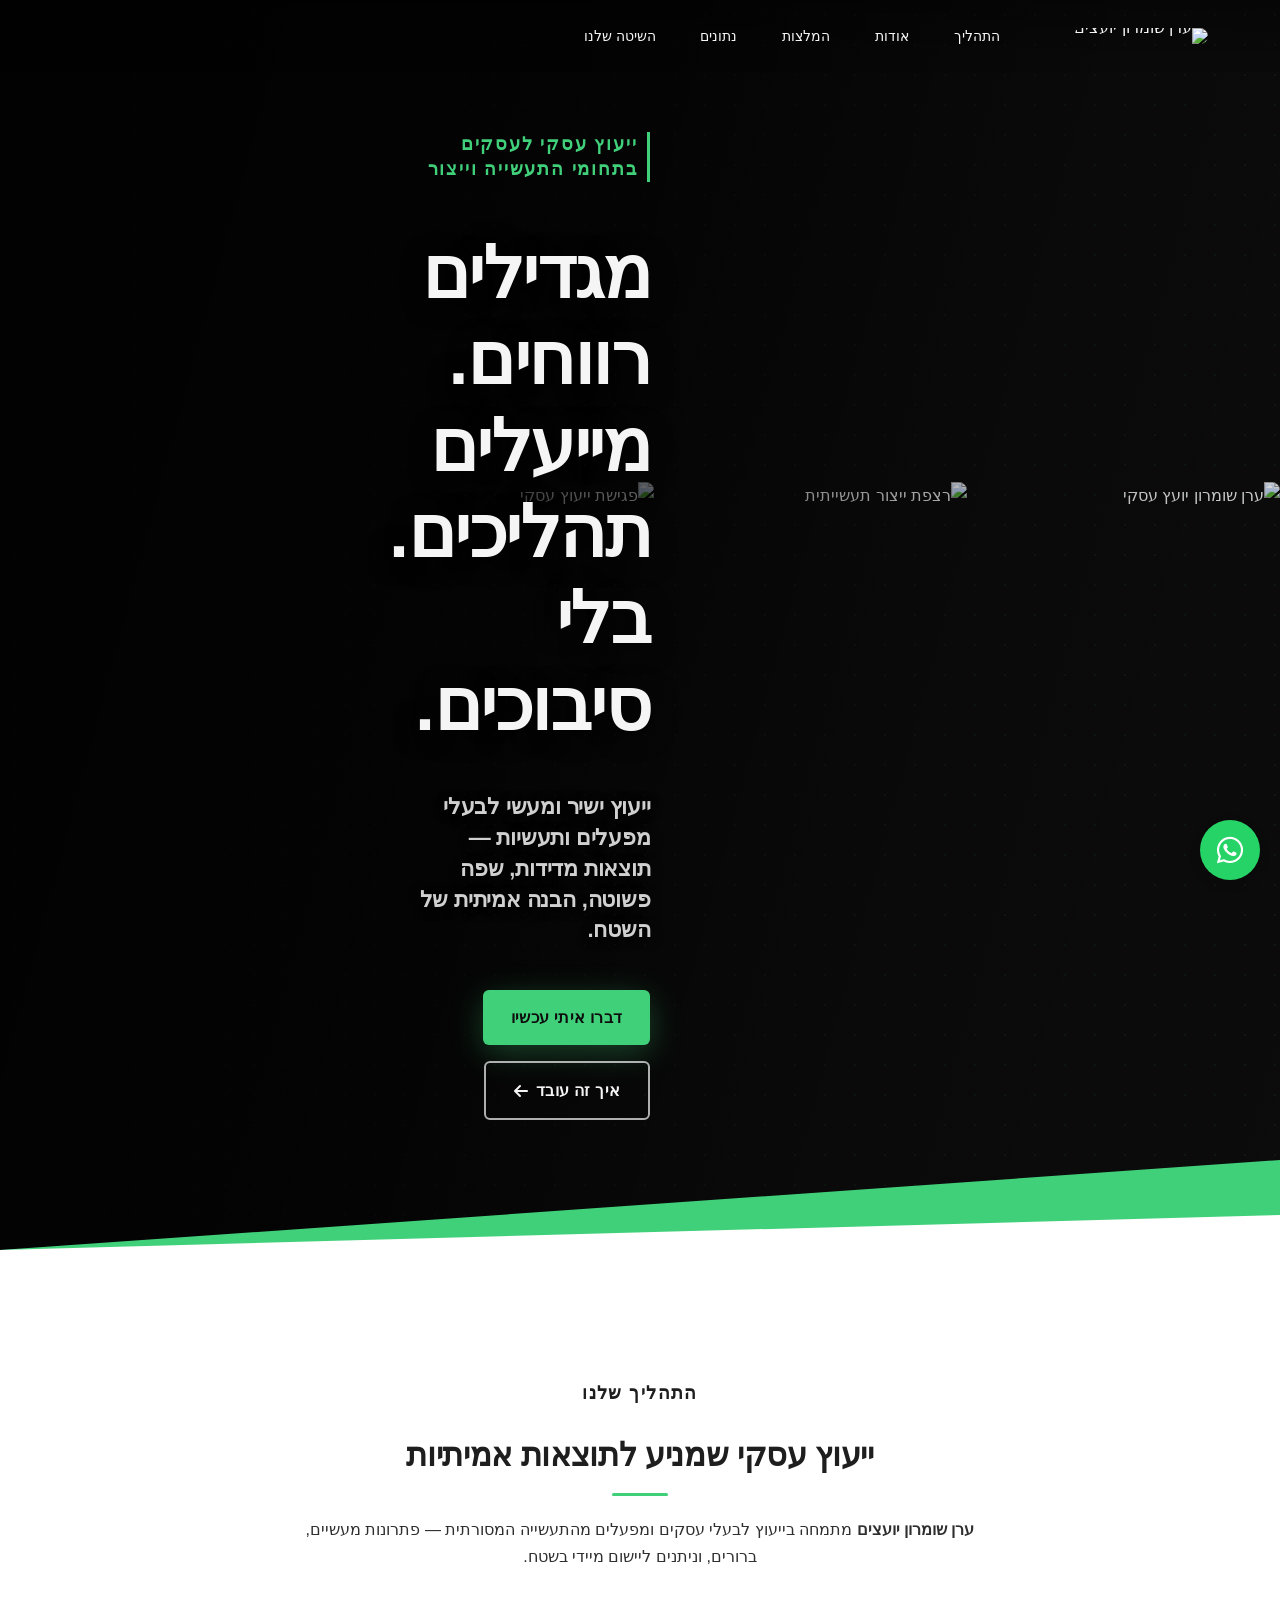
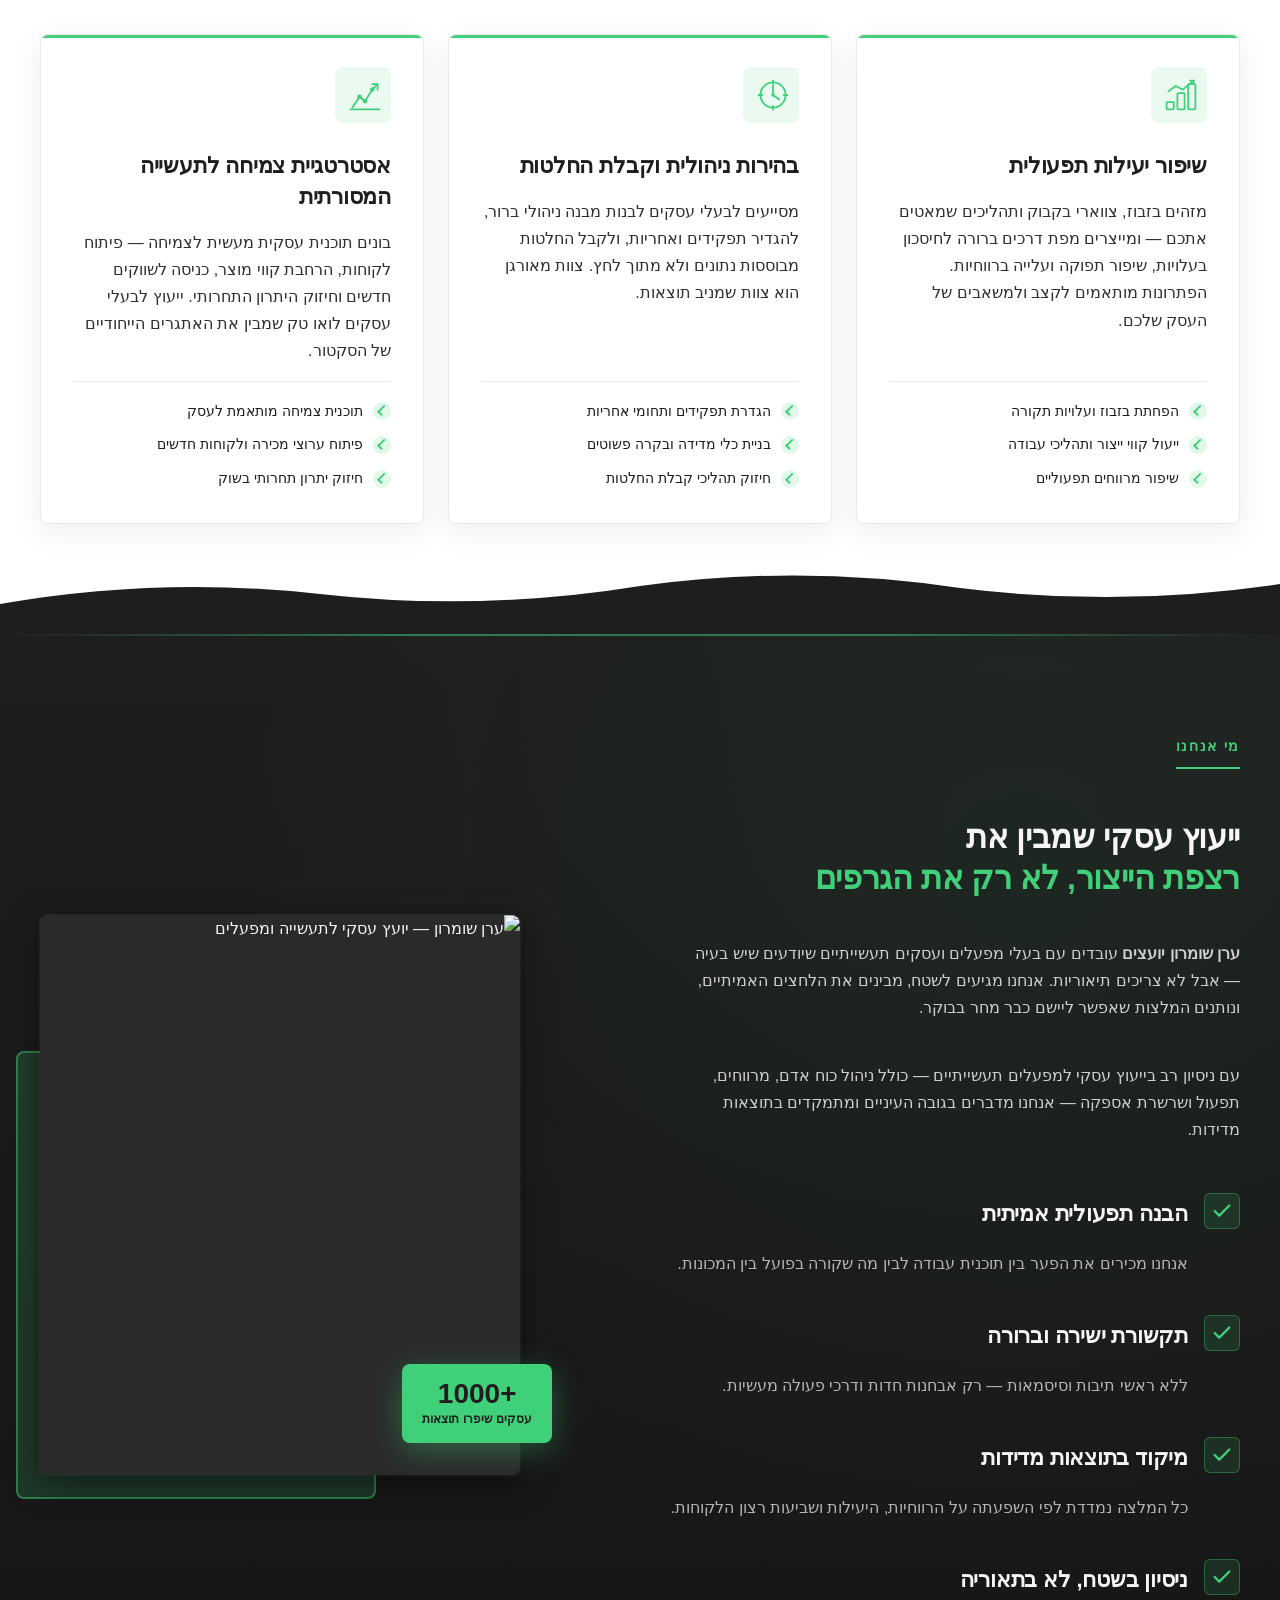
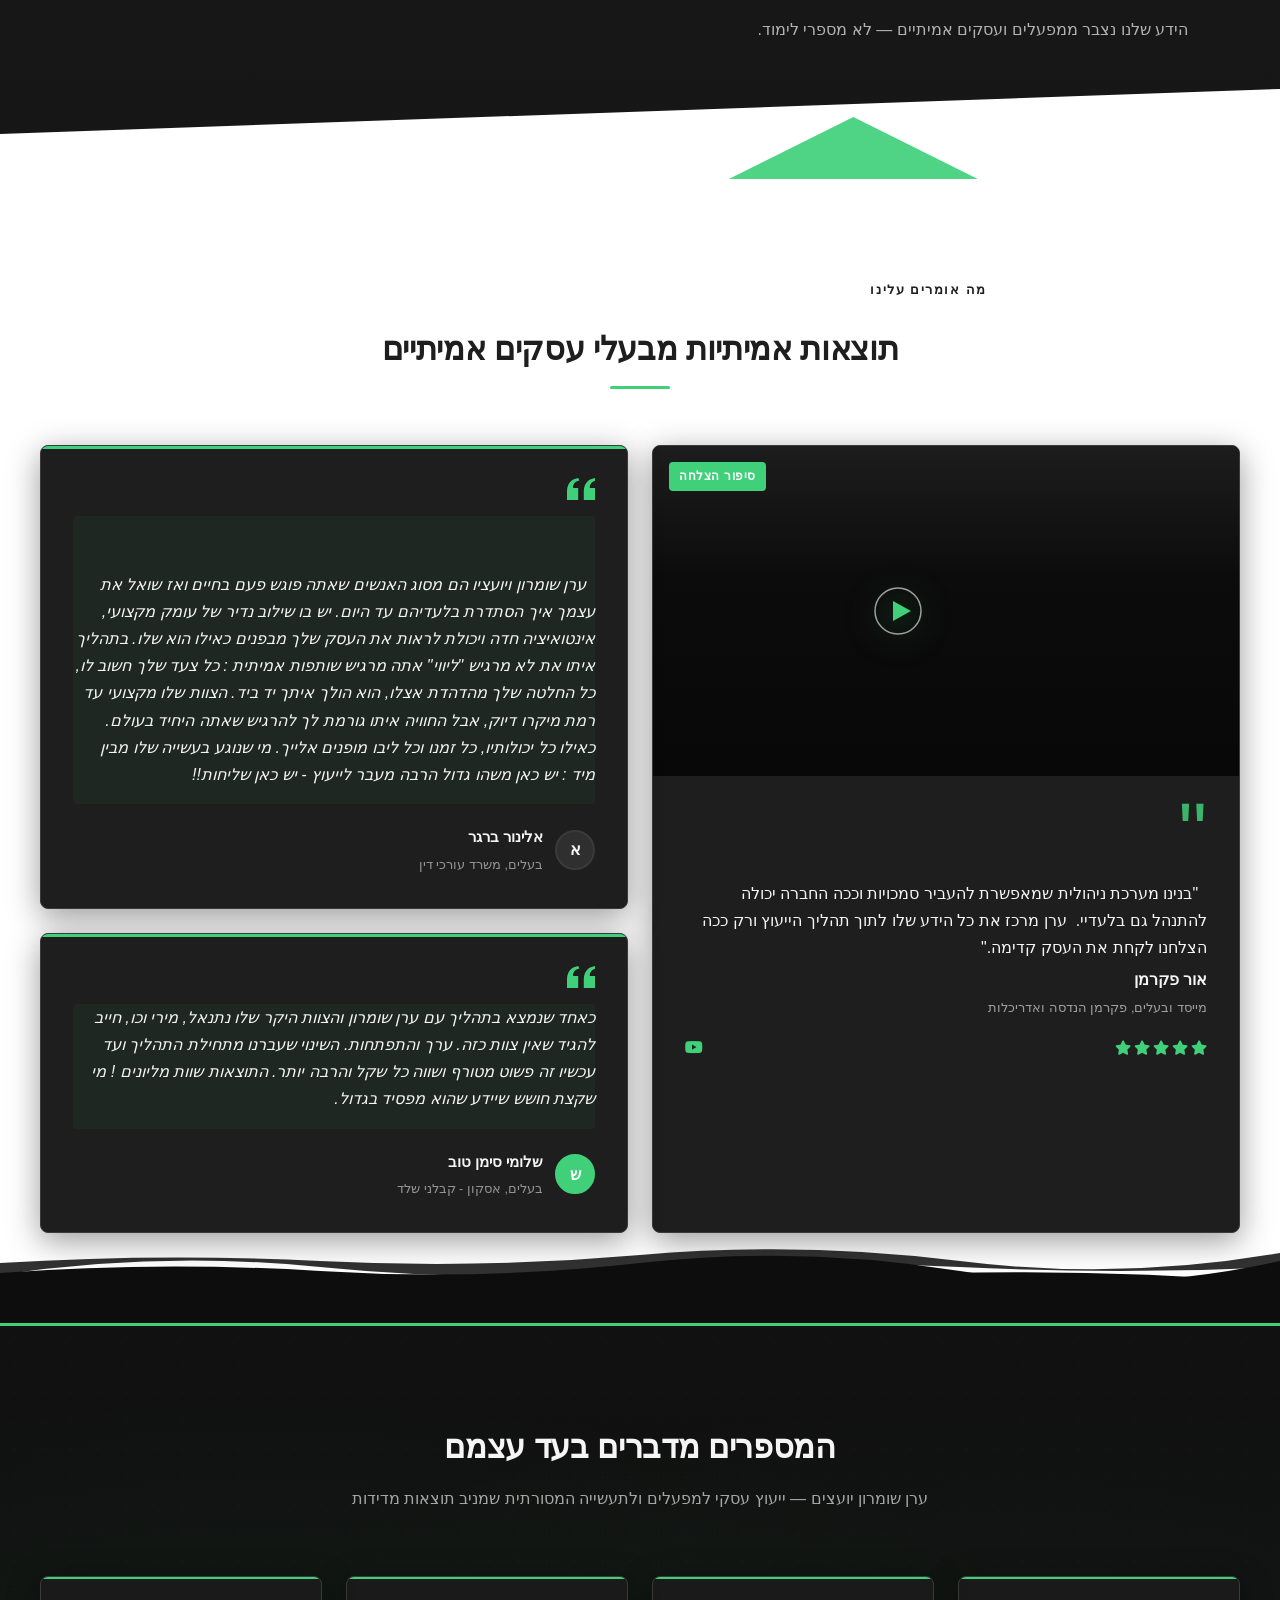
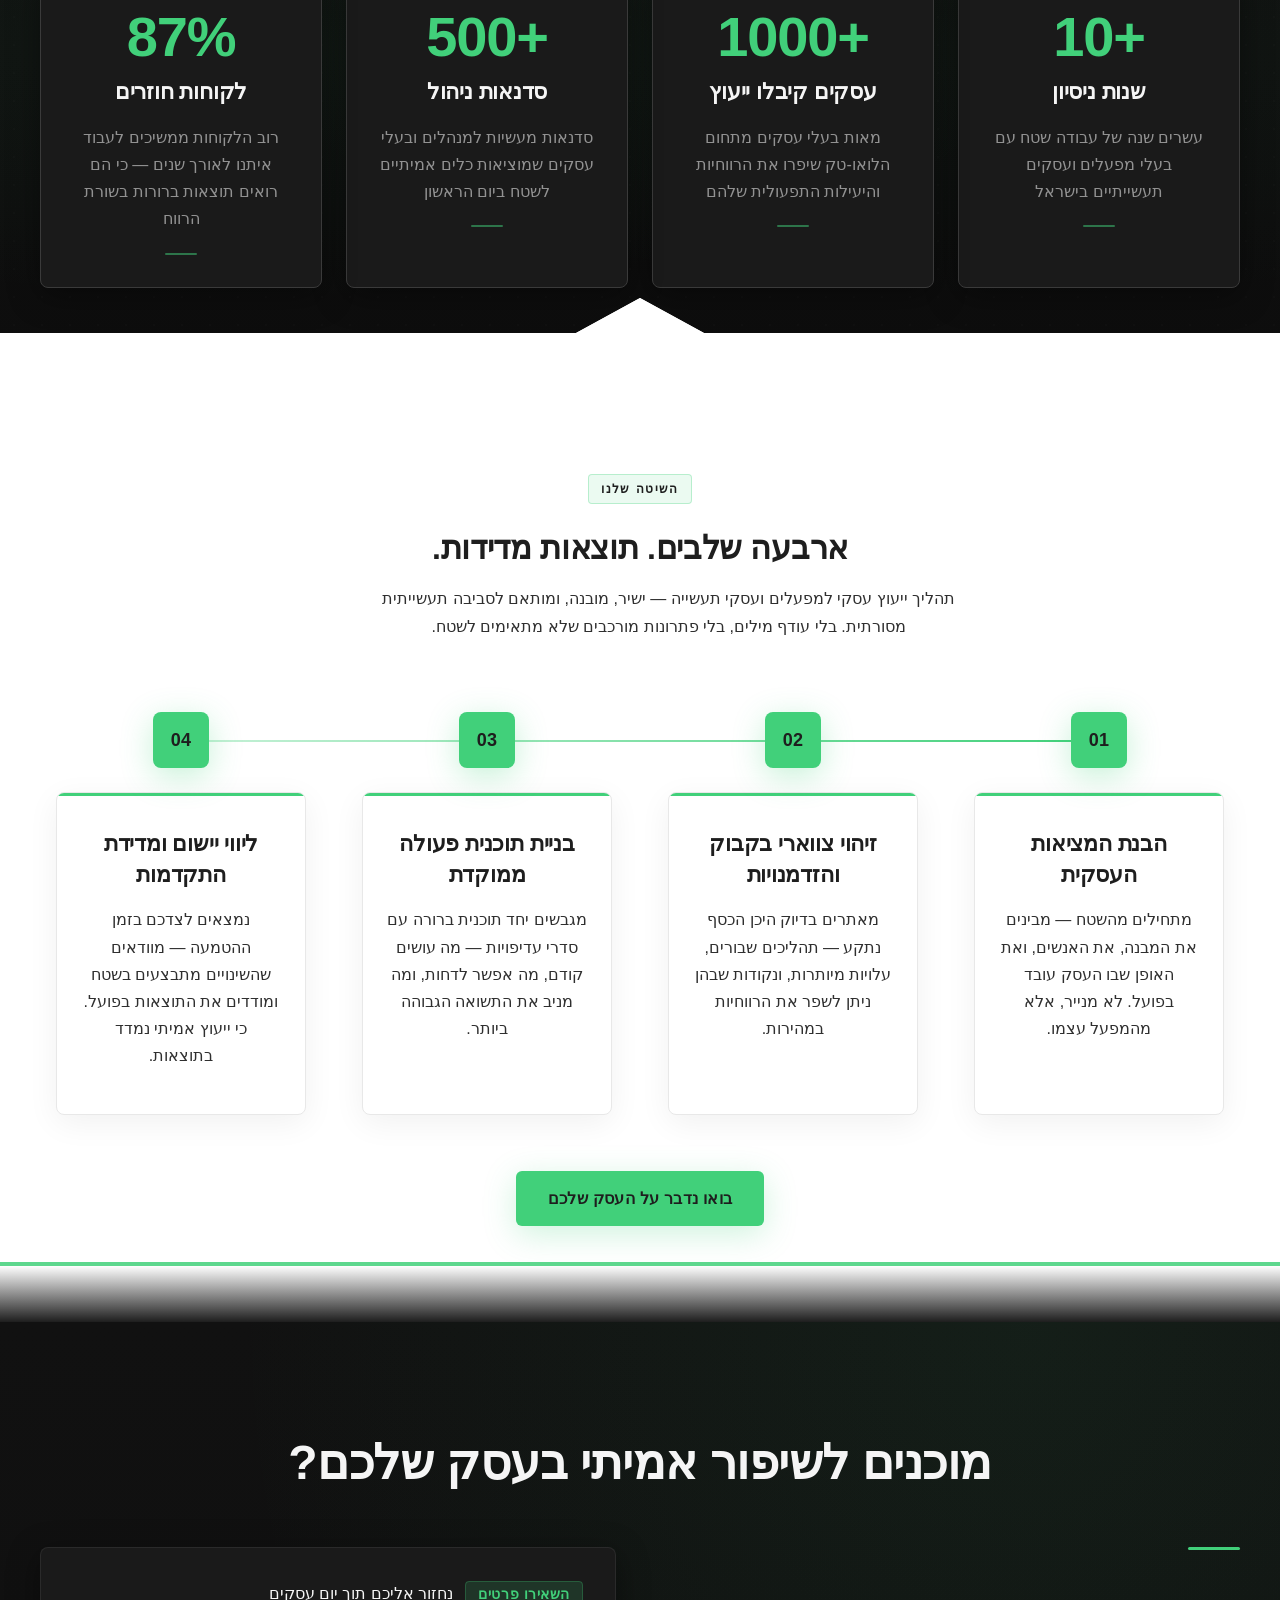
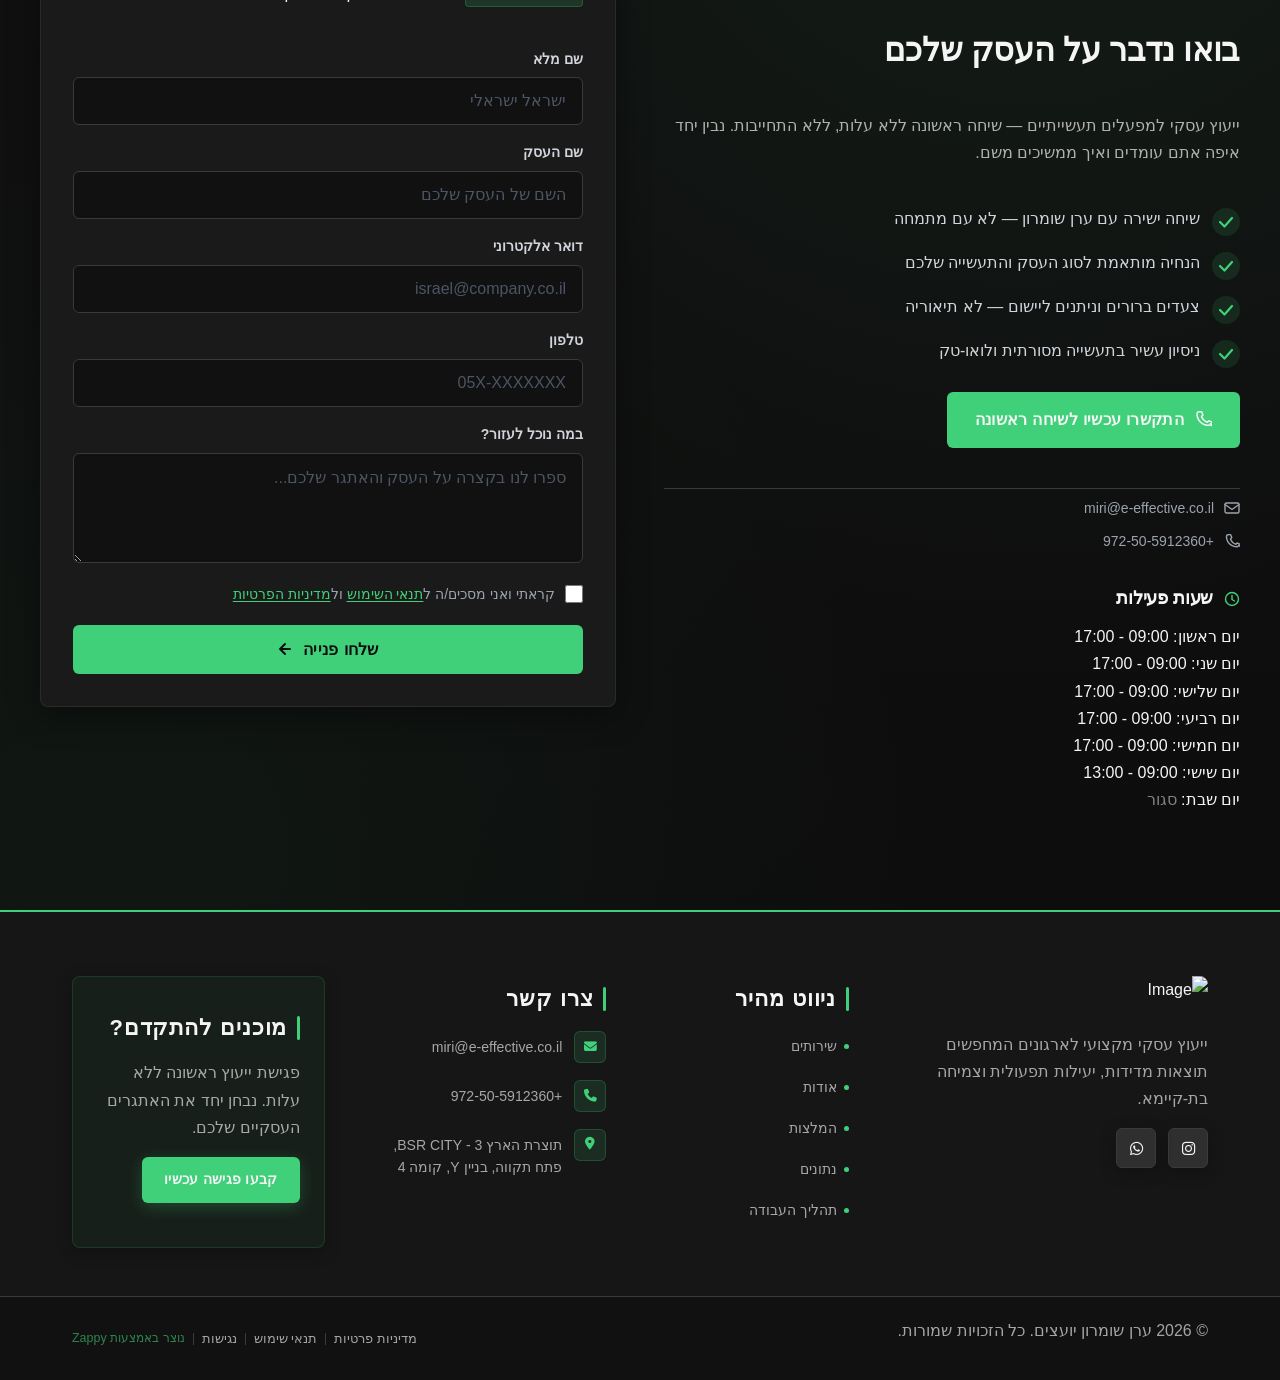
==== public/index.html @ 4a3bcbac "Background sync: Progressive GitHub Sync" ====
<!doctype html><html dir="rtl" lang="he"><head><meta charset="UTF-8"><meta content="width=device-width,initial-scale=1" name="viewport"><meta content="index, follow" name="robots"><title>ערן שומרון יועצים — ערן שומרון יועצים</title><meta content="A B2B-focused business targeting low-tech industry owners, factory operators, and traditional industrial businesses. The brand serves a practical, results-drive" name="description"><meta content="ערן שומרון יועצים, ייעוץ עסקי למפעלים תעשייתיים, יועץ עסקי לתעשייה מסורתית, ייעוץ לבעלי עסקים לואו טק" name="keywords"><link href="/assets/favicon.ico" rel="icon" type="image/x-icon"><link href="/assets/favicon-16x16.png" rel="icon" type="image/png" sizes="16x16"><link href="/assets/favicon-32x32.png" rel="icon" type="image/png" sizes="32x32"><link href="/assets/favicon-48x48.png" rel="icon" type="image/png" sizes="48x48"><link href="/assets/favicon-192x192.png" rel="icon" type="image/png" sizes="192x192"><link href="/assets/favicon-512x512.png" rel="icon" type="image/png" sizes="512x512"><link href="/assets/apple-touch-icon.png" rel="apple-touch-icon"><script>!function(){"use strict";var t="1a4bc1a9-c0f5-4605-90e7-48789c9e6e35",e="https://qaapi.zappy5.com/api/analytics/track",n=18e5,a=2592e6,o=!0,i=!0,r=!0;var s,c,l,d,u=function(){var e="zappy_visitor_"+t,n=null;try{if(n=localStorage.getItem(e)){var o=JSON.parse(n),i=Date.now();if(i-o.created<a)return o.lastSeen=i,localStorage.setItem(e,JSON.stringify(o)),o.id}}catch(t){console.warn("Zappy Analytics: LocalStorage not available")}var r="zv_"+Date.now()+"_"+Math.random().toString(36).substr(2,9);try{localStorage.setItem(e,JSON.stringify({id:r,created:Date.now(),lastSeen:Date.now()}))}catch(t){}return r}(),m=function(){var e="zappy_session_"+t,a=null;try{if(a=sessionStorage.getItem(e)){var o=JSON.parse(a),i=Date.now();if(i-o.timestamp<n)return o.timestamp=i,sessionStorage.setItem(e,JSON.stringify(o)),o.id}}catch(t){console.warn("Zappy Analytics: SessionStorage not available")}var r="zs_"+Date.now()+"_"+Math.random().toString(36).substr(2,9);try{sessionStorage.setItem(e,JSON.stringify({id:r,timestamp:Date.now()}))}catch(t){}return r}();function f(t,e){var n=function(t){for(var e=t;e&&e!==document.body;){if(e.getAttribute&&null!=e.getAttribute("data-band-index"))return{bandIndex:e.getAttribute("data-band-index"),sectionId:e.id||null};e=e.parentElement}for(e=t;e&&e!==document.body;){if("SECTION"===e.tagName&&e.id)return{bandIndex:null,sectionId:e.id};e=e.parentElement}return{bandIndex:null,sectionId:null}}(t);return{x:Math.round(e&&e.pageX||0),y:Math.round(e&&e.pageY||0),bandIndex:n.bandIndex,sectionId:n.sectionId}}function p(t,e){for(var n in e)Object.prototype.hasOwnProperty.call(e,n)&&(t[n]=e[n]);return t}function g(n,a){a=a||{};var o={website_id:t,event_type:n,page_path:window.location.pathname,referrer:document.referrer||"direct",visitor_id:u,session_id:m,metadata:a};if(navigator.sendBeacon){var i=new Blob([JSON.stringify(o)],{type:"application/json"});navigator.sendBeacon(e,i)}else fetch(e,{method:"POST",headers:{"Content-Type":"application/json"},body:JSON.stringify(o),keepalive:!0}).catch(function(t){console.warn("Zappy Analytics: Failed to track event",t)})}o&&g("pageview",{title:document.title,url:window.location.href}),i&&document.addEventListener("click",function(t){var e=t.target;if("BUTTON"===e.tagName||e.closest("button")){var n="BUTTON"===e.tagName?e:e.closest("button"),a={element:"button",text:n.textContent.trim().substring(0,100),id:n.id||null,class:n.className||null};p(a,f(n,t)),g("click",a)}else if("A"===e.tagName||e.closest("a")){var o="A"===e.tagName?e:e.closest("a"),i={element:"link",text:o.textContent.trim().substring(0,100),href:o.href,external:o.hostname!==window.location.hostname};p(i,f(o,t)),g("navigation",i)}},!0),s=[25,50,75,100],c={},l=0,d=!1,window.addEventListener("scroll",function(){d||(d=!0,window.requestAnimationFrame(function(){var t,e=(t=document.documentElement.scrollHeight-window.innerHeight)<=0?100:Math.min(100,Math.round((window.scrollY||window.pageYOffset||0)/t*100));e>l&&(l=e);for(var n=0;n<s.length;n++){var a=s[n];e>=a&&!c[a]&&(c[a]=!0,g("scroll_depth",{milestone:a,maxDepthPct:l}))}d=!1}))},{passive:!0}),r&&document.addEventListener("submit",function(t){var e=t.target;g("form_submit",{form_id:e.id||null,form_name:e.name||null,form_action:e.action||null,form_method:e.method||"GET"})},!0);var v=Date.now();window.addEventListener("beforeunload",function(){g("page_unload",{time_on_page:Math.floor((Date.now()-v)/1e3),page_path:window.location.pathname})}),window.zappyAnalytics={track:g,getVisitorId:function(){return u},getSessionId:function(){return m}}}()</script><meta content="ערן שומרון יועצים — ערן שומרון יועצים" property="og:title"><meta content="A B2B-focused business targeting low-tech industry owners, factory operators, and traditional industrial businesses. The brand serves a practical, results-drive" property="og:description"><meta content="summary_large_image" name="twitter:card"><meta content="ערן שומרון יועצים — ערן שומרון יועצים" name="twitter:title"><meta content="A B2B-focused business targeting low-tech industry owners, factory operators, and traditional industrial businesses. The brand serves a practical, results-drive" name="twitter:description"><meta content="website" property="og:type"><meta content="he_IL" property="og:locale"><link href="https://cdnjs.cloudflare.com/ajax/libs/font-awesome/6.4.0/css/all.min.css" rel="stylesheet"><link href="/assets/favicon.ico" rel="icon" type="image/x-icon"><link href="/assets/favicon-16x16.png" rel="icon" type="image/png" sizes="16x16"><link href="/assets/favicon-32x32.png" rel="icon" type="image/png" sizes="32x32"><link href="/assets/favicon-48x48.png" rel="icon" type="image/png" sizes="48x48"><link href="/assets/favicon-192x192.png" rel="icon" type="image/png" sizes="192x192"><link href="/assets/favicon-512x512.png" rel="icon" type="image/png" sizes="512x512"><link href="/assets/apple-touch-icon.png" rel="apple-touch-icon"><link href="https://cdn.jsdelivr.net/npm/vanilla-cookieconsent@3/dist/cookieconsent.css" rel="stylesheet"><script src="https://cdn.jsdelivr.net/npm/vanilla-cookieconsent@3/dist/cookieconsent.umd.js"></script><script src="https://cdn.jsdelivr.net/gh/mickidum/acc_toolbar/acctoolbar/acctoolbar.min.js"></script><script>function gtag(){dataLayer.push(arguments)}window.dataLayer=window.dataLayer||[],gtag("consent","default",{ad_storage:"denied",ad_user_data:"denied",ad_personalization:"denied",analytics_storage:"denied",wait_for_update:500})</script><script>!function(e,t,a,n){e[n]=e[n]||[],e[n].push({"gtm.start":(new Date).getTime(),event:"gtm.js"});var g=t.getElementsByTagName(a)[0],m=t.createElement(a);m.async=!0,m.src="https://www.googletagmanager.com/gtm.js?id=GTM-NDL2SFZD",g.parentNode.insertBefore(m,g)}(window,document,"script","dataLayer")</script><link href="/styles.css" rel="stylesheet"><script>window.ZAPPY_WEBSITE_ID="1a4bc1a9-c0f5-4605-90e7-48789c9e6e35",window.ZAPPY_API_BASE="https://qaapi.zappy5.com"</script><style id="zappy-dropdown-submenu-styles">#navMenu li:has(.sub-menu),.nav-menu li:has(.sub-menu),.navbar li:has(.sub-menu),nav li:has(.sub-menu){position:relative}#navMenu .sub-menu,.nav-menu .sub-menu,.navbar .sub-menu,nav .sub-menu{display:block!important;position:absolute!important;top:100%;left:0;min-width:220px;background:#fff;border-radius:8px;box-shadow:0 8px 25px rgba(0,0,0,.15);padding:8px 0;opacity:0;visibility:hidden;transform:translateY(10px);transition:all .3s ease;z-index:1000;list-style:none;pointer-events:none}#navMenu li:hover>.sub-menu,.nav-menu li:hover>.sub-menu,.navbar li:hover>.sub-menu,nav li:hover>.sub-menu{opacity:1!important;visibility:visible!important;transform:translateY(0)!important;pointer-events:auto!important}.sub-menu li{list-style:none;margin:0;padding:0}.sub-menu a{display:block!important;padding:10px 16px!important;color:var(--text-dark,#333)!important;font-weight:500;text-decoration:none;white-space:nowrap;transition:background-color .2s}.sub-menu .zappy-nav-child>a{padding-left:28px!important;font-size:.9em!important;opacity:.85!important}[dir=rtl] .sub-menu .zappy-nav-child>a,html[lang=ar] .sub-menu .zappy-nav-child>a,html[lang=he] .sub-menu .zappy-nav-child>a{padding-left:10px!important;padding-right:28px!important}.sub-menu .zappy-nav-parent>a{font-weight:600!important}.sub-menu a:hover{background-color:#f5f5f5}[dir=rtl] .nav-menu .sub-menu,[dir=rtl] .navbar .sub-menu,[dir=rtl] nav .sub-menu,html[lang=ar] .nav-menu .sub-menu,html[lang=ar] .navbar .sub-menu,html[lang=ar] nav .sub-menu,html[lang=he] .nav-menu .sub-menu,html[lang=he] .navbar .sub-menu,html[lang=he] nav .sub-menu{left:auto!important;right:0!important}.sub-menu:empty,.sub-menu:not(:has(li)):not(:has(> a)),.sub-menu:not(:has(li:not(.zappy-hidden-menu-item))):not(:has(> a)){display:none!important;opacity:0!important;visibility:hidden!important;pointer-events:none!important}li:has(.menu-group-title):hover>.sub-menu{opacity:1!important;visibility:visible!important;transform:translateY(0)!important;pointer-events:auto!important}#navMenu>li>.menu-group-title,.nav-menu>li>.menu-group-title{display:inline-block;padding:.5rem 1rem;cursor:default;user-select:none}@media (max-width:768px){#navMenu .sub-menu,.nav-menu .sub-menu,.navbar .sub-menu,nav .sub-menu{position:static!important;transform:none!important;box-shadow:none!important;background:0 0!important;max-height:0;overflow:hidden;opacity:0;visibility:hidden;transition:max-height .3s ease,opacity .3s ease;padding:0!important;border-radius:0!important}#navMenu .sub-menu.mobile-expanded,.nav-menu .sub-menu.mobile-expanded,.navbar .sub-menu.mobile-expanded{max-height:none!important;overflow-y:visible!important;opacity:1!important;visibility:visible!important;padding:8px 0 8px 16px!important}[dir=rtl] .sub-menu.mobile-expanded,html[lang=he] .sub-menu.mobile-expanded{padding:8px 16px 8px 0!important}#navMenu li:hover>.sub-menu,.nav-menu li:hover>.sub-menu,.navbar li:hover>.sub-menu,nav li:hover>.sub-menu{opacity:0;visibility:hidden;pointer-events:none}#navMenu li>.sub-menu.mobile-expanded,.nav-menu li>.sub-menu.mobile-expanded,.navbar li>.sub-menu.mobile-expanded,nav li>.sub-menu.mobile-expanded{opacity:1!important;visibility:visible!important;pointer-events:auto!important}#navMenu li:has(.sub-menu),.nav-menu li:has(.sub-menu),.navbar li:has(.sub-menu),nav li:has(.sub-menu){display:flex!important;flex-wrap:wrap!important;align-items:center!important;position:relative!important;min-height:44px!important}#navMenu li:has(.sub-menu)>a,.nav-menu li:has(.sub-menu)>a,.navbar li:has(.sub-menu)>a,nav li:has(.sub-menu)>a{flex:1!important;min-width:0!important}#navMenu li:has(.sub-menu)>.menu-group-title,.nav-menu li:has(.sub-menu)>.menu-group-title,.navbar li:has(.sub-menu)>.menu-group-title,nav li:has(.sub-menu)>.menu-group-title{flex:1!important;min-width:0!important;padding:0!important;line-height:inherit!important}#navMenu li:has(.sub-menu)>.sub-menu,.nav-menu li:has(.sub-menu)>.sub-menu,.navbar li:has(.sub-menu)>.sub-menu,nav li:has(.sub-menu)>.sub-menu{flex-basis:100%!important;width:100%!important}#navMenu li:has(.sub-menu)>a [class*=arrow],#navMenu li:has(.sub-menu)>a [class*=chevron],.nav-menu li:has(.sub-menu)>a .fa-angle-down,.nav-menu li:has(.sub-menu)>a .fa-chevron-down,.nav-menu li:has(.sub-menu)>a [class*=arrow],.nav-menu li:has(.sub-menu)>a [class*=chevron],nav li:has(.sub-menu)>a [class*=arrow],nav li:has(.sub-menu)>a [class*=chevron]{display:none!important;visibility:hidden!important}.mobile-submenu-toggle{display:flex!important;align-items:center!important;justify-content:center!important;width:44px!important;height:auto!important;background:0 0!important;border:none!important;cursor:pointer!important;color:var(--text-light)!important;position:static!important;flex-shrink:0!important;align-self:stretch!important;z-index:2!important;padding:0!important;margin:0!important}.mobile-submenu-toggle::after{content:''!important;width:0!important;height:0!important;border-left:6px solid transparent!important;border-right:6px solid transparent!important;border-top:7px solid currentColor!important;transition:transform .3s ease!important}.mobile-submenu-toggle.expanded::after{transform:rotate(180deg)!important}.sub-menu a{padding:10px 0!important;display:block!important;color:var(--text-light)!important;white-space:normal!important}.sub-menu .zappy-nav-child>a{padding-left:28px!important;font-size:.9em!important;opacity:.85!important}[dir=rtl] .sub-menu .zappy-nav-child>a,html[lang=ar] .sub-menu .zappy-nav-child>a,html[lang=he] .sub-menu .zappy-nav-child>a{padding-left:0!important;padding-right:28px!important}.sub-menu .zappy-nav-parent>a{font-weight:600!important}#navMenu.active,.nav-menu.active{max-width:100vw!important;overflow-x:hidden!important;box-sizing:border-box!important}.navbar .sub-menu li a,.zappy-products-dropdown .sub-menu a,nav.navbar .sub-menu li a{color:var(--text-light)!important}}@media (min-width:769px){.mobile-submenu-toggle{display:none!important}}</style><style id="zappy-widget-visibility">html[dir=rtl] .whatsapp-float{right:20px!important;left:auto!important}html:not([dir]) .whatsapp-float,html[dir=ltr] .whatsapp-float{left:20px!important;right:auto!important}html[dir=rtl] #mic-access-tool-general-button,html[dir=rtl] #mic-init-access-tool #mic-access-tool-general-button,html[dir=rtl] #mic-init-access-tool .mic-access-tool-general-button,html[dir=rtl] ._access-icon,html[dir=rtl] .mic-access-tool-general-button{left:20px!important;right:auto!important}html:not([dir]) #mic-access-tool-general-button,html:not([dir]) #mic-init-access-tool #mic-access-tool-general-button,html:not([dir]) #mic-init-access-tool .mic-access-tool-general-button,html:not([dir]) ._access-icon,html:not([dir]) .mic-access-tool-general-button,html[dir=ltr] #mic-access-tool-general-button,html[dir=ltr] #mic-init-access-tool #mic-access-tool-general-button,html[dir=ltr] #mic-init-access-tool .mic-access-tool-general-button,html[dir=ltr] ._access-icon,html[dir=ltr] .mic-access-tool-general-button{right:20px!important;left:auto!important}@media (max-width:768px){.whatsapp-float{display:flex!important}}@media (min-width:769px){.whatsapp-float{display:flex!important}}@media (max-width:768px){#mic-access-tool-general-button,#mic-init-access-tool #mic-access-tool-general-button,#mic-init-access-tool .mic-access-tool-general-button,._access-icon,.mic-access-tool-general-button{display:flex!important;visibility:visible!important;opacity:1!important;pointer-events:auto!important}#mic-access-tool-box.opened-mic-access-tool,#mic-init-access-tool #mic-access-tool-box.opened-mic-access-tool,.mic-access-tool-box.opened-mic-access-tool{visibility:visible!important;opacity:1!important;pointer-events:auto!important}}@media (min-width:769px){#mic-access-tool-general-button,#mic-init-access-tool #mic-access-tool-general-button,#mic-init-access-tool .mic-access-tool-general-button,._access-icon,.mic-access-tool-general-button{display:flex!important;visibility:visible!important;opacity:1!important;pointer-events:auto!important}#mic-access-tool-box.opened-mic-access-tool,#mic-init-access-tool #mic-access-tool-box.opened-mic-access-tool,.mic-access-tool-box.opened-mic-access-tool{visibility:visible!important;opacity:1!important;pointer-events:auto!important}}</style></head><body><noscript><iframe height="0" src="https://www.googletagmanager.com/ns.html?id=GTM-NDL2SFZD" style="display:none;visibility:hidden" width="0"></iframe></noscript><nav class="navbar" dir="rtl"><button class="mobile-toggle" aria-label="Menu" id="mobileToggle"><svg viewBox="0 0 24 24" fill="none" height="24" width="24" class="hamburger-icon"><path d="M3 12h18M3 6h18M3 18h18" stroke="currentColor" stroke-linecap="round" stroke-width="2"></path></svg> <svg viewBox="0 0 24 24" fill="none" height="24" width="24" class="close-icon" style="display:none"><path d="M18 6L6 18M6 6l12 12" stroke="currentColor" stroke-linecap="round" stroke-width="2"></path></svg></button> <button class="phone-header-btn" aria-label="Call" data-phone="+972505912360"><svg viewBox="0 0 24 24" fill="currentColor" height="20" width="20"><path d="M22 16.92v3a2 2 0 0 1-2.18 2 19.79 19.79 0 0 1-8.63-3.07 19.5 19.5 0 0 1-6-6 19.79 19.79 0 0 1-3.07-8.67A2 2 0 0 1 4.11 2h3a2 2 0 0 1 2 1.72 12.84 12.84 0 0 0 .7 2.81 2 2 0 0 1-.45 2.11L8.09 9.91a16 16 0 0 0 6 6l1.27-1.27a2 2 0 0 1 2.11-.45 12.84 12.84 0 0 0 2.81.7A2 2 0 0 1 22 16.92z"></path></svg></button><div class="nav-container"><div class="nav-right-group"><div class="nav-brand"><a href="/" class="logo-link"><img alt="ערן שומרון יועצים" src="/assets/b2b-logo-1778745313841-n2bwlk.webp?v=1778745314172-0d111n" class="logo"></a></div><ul class="nav-menu" id="navMenu"><li><a href="#services">התהליך</a></li><li><a href="#about">אודות</a></li><li><a href="#testimonials">המלצות</a></li><li><a href="#stats">נתונים</a></li><li><a href="#process">השיטה שלנו</a></li></ul></div><div class="nav-cta-container"></div></div></nav><script>window.addEventListener("load",function(){const e=document.querySelector(".navbar, nav, header");if(!e)return void console.log("[Navbar] Navbar element not found");let t=document.getElementById("mobileToggle")||document.querySelector(".mobile-toggle")||document.querySelector(".hamburger")||document.querySelector(".hamburger-menu")||document.querySelector(".menu-toggle")||document.querySelector(".burger-menu")||document.querySelector('[aria-label="Menu"]')||document.querySelector('[aria-label="תפריט"]');const o=document.querySelector(".phone-header-btn"),n=window.getComputedStyle(e);let r=n.backgroundColor;if(console.log("[Navbar] Initial navbar background:",r),"transparent"===r||"rgba(0, 0, 0, 0)"===r||r.startsWith("rgba")&&r.includes(", 0)")){const e=n.backgroundImage;if(e&&"none"!==e)console.log("[Navbar] Navbar has background image/gradient, using dark text"),r="rgb(240, 240, 240)";else{const e=window.getComputedStyle(document.body).backgroundColor;console.log("[Navbar] Navbar transparent, using body background:",e),r=e}}const a=r.match(/\d+/g);if(a&&a.length>=3){const e=(.299*parseInt(a[0])+.587*parseInt(a[1])+.114*parseInt(a[2]))/255;console.log("[Navbar] Mobile button colors preserved from Claude CSS (luminance:",e.toFixed(2)+")");const n=document.createElement("style");n.id="zappy-mobile-nav-fix";document.documentElement.lang;document.documentElement.dir,n.textContent='\n        /* Hide mobile buttons on desktop, show only on mobile */\n        @media (min-width: 769px) {\n          .mobile-toggle,\n          .phone-header-btn {\n            display: none !important;\n          }\n        }\n        \n        /* Show and position mobile buttons correctly on mobile */\n        @media (max-width: 768px) {\n          .mobile-toggle,\n          .phone-header-btn {\n            position: absolute !important;\n            top: 50% !important;\n            transform: translateY(-50%) !important;\n            z-index: 1001 !important;\n            display: flex !important;\n            align-items: center !important;\n            justify-content: center !important;\n            width: 36px !important;\n            height: 36px !important;\n            border-radius: 50% !important;\n            border: none !important;\n            cursor: pointer !important;\n            padding: 6px !important;\n            background: none !important;\n            color: var(--nav-text, var(--text-dark)) !important;\n          }\n          \n          /* LTR positioning (default): hamburger LEFT, phone RIGHT */\n          html:not([dir="rtl"]):not([lang="he"]):not([lang="ar"]) .mobile-toggle,\n          html[dir="ltr"] .mobile-toggle {\n            left: 12px !important;\n            right: auto !important;\n          }\n          html:not([dir="rtl"]):not([lang="he"]):not([lang="ar"]) .phone-header-btn,\n          html[dir="ltr"] .phone-header-btn {\n            right: 12px !important;\n            left: auto !important;\n          }\n          \n          /* RTL positioning: hamburger RIGHT, phone LEFT */\n          html[dir="rtl"] .mobile-toggle,\n          html[lang="he"] .mobile-toggle,\n          html[lang="ar"] .mobile-toggle {\n            right: 12px !important;\n            left: auto !important;\n          }\n          html[dir="rtl"] .phone-header-btn,\n          html[lang="he"] .phone-header-btn,\n          html[lang="ar"] .phone-header-btn {\n            left: 12px !important;\n            right: auto !important;\n          }\n          \n          /* CRITICAL: Ensure nav-container has min-height on mobile */\n          /* All children are positioned absolutely/fixed on mobile, so height:auto collapses to 0 */\n          .nav-container {\n            min-height: 70px !important;\n            position: relative !important;\n          }\n          \n          /* Ensure SVG icons are properly sized and inherit color */\n          .mobile-toggle svg,\n          .phone-header-btn svg {\n            width: 24px !important;\n            height: 24px !important;\n            /* Don\'t force display - let JavaScript control hamburger/close toggle */\n          }\n          \n          /* Reset nav-cta-container on mobile - remove desktop box-shadow/padding */\n          /* that creates a visible ghost box when CTA button is hidden */\n          .nav-cta-container {\n            box-shadow: none !important;\n            padding: 0 !important;\n          }\n          \n          /* Hide nav-cta-container entirely on mobile when there\'s no lang-switcher */\n          /* (only the CTA button is inside, and it\'s hidden on mobile) */\n          .nav-cta-container:not(:has(.lang-switcher)) {\n            display: none !important;\n          }\n          \n          /* CRITICAL: Prevent hero image fade gradient from bleeding over headline text */\n          /* The .image-fade-gradient has bottom: -30px (extends below parent) */\n          /* On mobile stacked layout, this overlaps the h1 text below the image */\n          .hero-image-column {\n            overflow: hidden !important;\n          }\n          .image-fade-gradient {\n            bottom: 0 !important;\n          }\n          \n          /* Hide desktop language switcher on mobile - hamburger menu handles it */\n          /* High specificity to override stored CSS */\n          .lang-switcher,\n          .nav-cta-container .lang-switcher,\n          .nav-container .lang-switcher,\n          .navbar .lang-switcher,\n          .navbar .nav-cta-container .lang-switcher {\n            display: none !important;\n          }\n        }\n      ';const r=document.getElementById("zappy-mobile-nav-fix");r&&r.remove(),document.head.appendChild(n),console.log("[Navbar] Critical CSS injected for mobile nav positioning");const i=window.innerWidth<=768;if(t){const e=t.querySelector(".hamburger-icon"),o=t.querySelector(".close-icon");e&&(e.style.setProperty("width","24px","important"),e.style.setProperty("height","24px","important"),e.style.setProperty("display","block","important")),o&&(o.style.setProperty("width","24px","important"),o.style.setProperty("height","24px","important"),o.style.setProperty("display","none","important")),i?(t.style.setProperty("position","absolute","important"),t.style.setProperty("top","50%","important"),t.style.setProperty("transform","translateY(-50%)","important"),t.style.setProperty("z-index","1001","important"),t.style.removeProperty("left"),t.style.removeProperty("right"),console.log("[Navbar] Mobile toggle positioning applied (mobile viewport)")):(t.style.removeProperty("position"),t.style.removeProperty("top"),t.style.removeProperty("transform"),t.style.removeProperty("z-index"),t.style.removeProperty("left"),t.style.removeProperty("right"),console.log("[Navbar] Desktop viewport - cleared mobile toggle inline positioning"))}if(o){const e=o.querySelector("svg");e&&(e.style.width="24px",e.style.height="24px",e.setAttribute("width","24"),e.setAttribute("height","24")),i?(o.style.setProperty("position","absolute","important"),o.style.setProperty("top","50%","important"),o.style.setProperty("transform","translateY(-50%)","important"),o.style.setProperty("z-index","1001","important"),o.style.removeProperty("left"),o.style.removeProperty("right"),console.log("[Navbar] Phone button positioning applied (mobile viewport)")):(o.style.removeProperty("position"),o.style.removeProperty("top"),o.style.removeProperty("transform"),o.style.removeProperty("z-index"),o.style.removeProperty("left"),o.style.removeProperty("right"),console.log("[Navbar] Desktop viewport - cleared phone button inline positioning"))}}else console.log("[Navbar] Could not parse background color:",r);t=document.getElementById("mobileToggle")||document.querySelector(".mobile-toggle")||document.querySelector(".hamburger")||document.querySelector(".hamburger-menu")||document.querySelector(".menu-toggle")||document.querySelector(".burger-menu")||document.querySelector('[aria-label="Menu"]')||document.querySelector('[aria-label="תפריט"]');const i=document.getElementById("navMenu")||document.querySelector(".nav-menu")||document.querySelector(".nav-links")||document.querySelector("nav ul:not(.submenu)");if(!t||!i)return void console.log("[Navbar] Mobile toggle or menu not found:",{toggle:!!t,menu:!!i});i.id||(i.id="navMenu"),console.log("[Navbar] Initializing mobile menu...");const l=t.cloneNode(!0);t.parentNode.replaceChild(l,t),l.addEventListener("click",function(e){e.preventDefault(),e.stopPropagation();const t=this.querySelector(".hamburger-icon"),o=this.querySelector(".close-icon");i.classList.contains("active")?(i.classList.remove("active"),t&&t.style.setProperty("display","block","important"),o&&o.style.setProperty("display","none","important"),document.body.style.overflow="",console.log("[Navbar] Menu closed")):(i.classList.add("active"),t&&t.style.setProperty("display","none","important"),o&&o.style.setProperty("display","block","important"),document.body.style.overflow="hidden",console.log("[Navbar] Menu opened"))}),i.querySelectorAll("a").forEach(function(e){e.addEventListener("click",function(){if("#"===this.getAttribute("href"))return;const e=l.querySelector(".hamburger-icon"),t=l.querySelector(".close-icon");i.classList.remove("active"),e&&e.style.setProperty("display","block","important"),t&&t.style.setProperty("display","none","important"),document.body.style.overflow="",console.log("[Navbar] Menu closed (link clicked)")})});var s=i.querySelectorAll(".dropdown-toggle");s.forEach(function(e){e.addEventListener("click",function(e){e.preventDefault(),e.stopPropagation();var t=this.closest(".nav-dropdown");t&&(t.parentNode.querySelectorAll(".nav-dropdown.open").forEach(function(e){e!==t&&e.classList.remove("open")}),t.classList.toggle("open"),console.log("[Navbar] Dropdown toggled:",t.classList.contains("open")?"open":"closed"))})}),document.addEventListener("click",function(e){e.target.closest(".nav-dropdown")||document.querySelectorAll(".nav-dropdown.open").forEach(function(e){e.classList.remove("open")})}),console.log("[Navbar] Dropdown handlers initialized for "+s.length+" dropdowns"),o&&o.addEventListener("click",function(){const e=document.querySelectorAll('a[href^="tel:"]'),t=e.length>0?e[0].getAttribute("href").replace("tel:",""):"+972-50-5912360";window.location.href="tel:"+t,console.log("[Navbar] Phone button clicked")}),console.log("[Navbar] Mobile menu initialized successfully")})</script><main><section class="index-hero-section" data-layout-spec="בית-hero" dir="rtl" id="hero" data-hero-type="fullscreen-scrim" data-zappy-content-align="center-right"><img alt="ערן שומרון יועץ עסקי" src="/assets/site-index-hero-image-1-1781768413571-ta79nt.webp?v=1781768413571" class="hero-carousel-bg active" height="900" width="1440" data-carousel-index="0"> <img alt="רצפת ייצור תעשייתית" src="/assets/site-index-hero-image-1-1781768363770-1qc3le.webp?v=1781768363770" class="hero-carousel-bg" height="900" width="1440" data-carousel-index="1"> <img alt="פגישת ייעוץ עסקי" src="/assets/site-index-hero-image-1-1781768280959-8gm2ds.webp?v=1781768280959" class="hero-carousel-bg" height="900" width="1440" data-carousel-index="2"><div class="hero-carousel-dots" aria-hidden="true"><span class="hero-carousel-dot active" data-dot-index="0"></span> <span class="hero-carousel-dot" data-dot-index="1"></span> <span class="hero-carousel-dot" data-dot-index="2"></span></div><div class="index-hero-dot-grid" aria-hidden="true"></div><div class="index-hero-scrim" aria-hidden="true"></div><div class="index-hero-container" data-zappy-align-target="true"><div class="index-hero-content"><h1></h1><h2><span class="index-hero-eyebrow" style="font-size:18px">ייעוץ עסקי לעסקים בתחומי התעשייה וייצור</span></h2><h1 class="index-hero-h1">מגדילים רווחים.<br>מייעלים תהליכים.<br>בלי סיבוכים.</h1><h3 class="index-hero-subtitle">ייעוץ ישיר ומעשי לבעלי מפעלים ותעשיות —<br>תוצאות מדידות, שפה פשוטה, הבנה אמיתית של השטח.&nbsp;</h3><div class="index-hero-ctas"><a href="#contact" class="index-hero-btn-primary" data-element-id="btn-1778051362821-bqnd3tjg9" data-element-type="button" data-native-element="true">דברו איתי עכשיו</a> <a href="#process" class="index-hero-btn-secondary" data-element-id="btn-1778051362821-w0dzkr3k4" data-element-type="button" data-native-element="true">איך זה עובד <i class="fa fa-arrow-left" aria-hidden="true"></i></a></div></div></div><div class="index-hero-divider-wrapper"><svg viewBox="0 0 1440 90" xmlns="http://www.w3.org/2000/svg" aria-hidden="true" data-no-icon-edit="true" preserveAspectRatio="none"><polygon fill="#41D07A" points="0,90 1440,0 1440,90"></polygon><polygon fill="#FFFFFF" points="0,90 1440,90 1440,55"></polygon></svg></div></section><section class="index-services-section" data-layout-spec="בית-services" dir="rtl" id="services"><div class="index-services-container"><div class="index-services-intro"><h1 style="color:rgb(30, 30, 30) !important"><span class="index-services-label" style="color:rgb(30, 30, 30) !important">התהליך שלנו</span></h1><h2 class="index-services-heading">ייעוץ עסקי שמניע לתוצאות אמיתיות</h2><div class="index-services-green-rule"></div><p class="index-services-subtext"><b>ערן שומרון יועצים</b> מתמחה בייעוץ לבעלי עסקים ומפעלים מהתעשייה המסורתית — פתרונות מעשיים, ברורים, וניתנים ליישום מיידי בשטח.</p></div><div class="zappy-preserve-css-grid index-services-grid" style="display:grid;--zappy-grid-cols:repeat(3, minmax(0, 1fr));grid-template-columns:repeat(3, minmax(0, 1fr));align-items:stretch !important" data-original-gap="24px" data-original-item-width="375" data-zappy-explicit-columns="true" data-zappy-auto-grid="true" id="zappy-auto-grid-1778749552311-4np9aw"><article class="index-services-card" id="zappy-section-2" data-grid-item-index="0"><div class="index-services-card-accent"></div><div class="index-services-card-icon"><svg viewBox="0 0 40 40" xmlns="http://www.w3.org/2000/svg" aria-hidden="true" fill="none" height="40" width="40" data-element-type="icon" data-icon-type="svg" stroke="currentColor" stroke-linecap="round" stroke-linejoin="round" stroke-width="2"><rect height="8" rx="1" width="8" x="4" y="28"></rect><rect height="18" rx="1" width="8" x="16" y="18"></rect><rect height="28" rx="1" width="8" x="28" y="8"></rect><polyline points="6,16 14,10 22,14 34,4"></polyline><polyline points="30,4 34,4 34,8"></polyline></svg></div><div class="index-services-card-body"><h3 class="index-services-card-title">שיפור יעילות תפעולית</h3><p class="index-services-card-text">מזהים בזבוז, צווארי בקבוק ותהליכים שמאטים אתכם — ומייצרים מפת דרכים ברורה לחיסכון בעלויות, שיפור תפוקה ועלייה ברווחיות. הפתרונות מותאמים לקצב ולמשאבים של העסק שלכם.</p><ul class="index-services-card-list"><li><span class="index-services-check"></span>הפחתת בזבוז ועלויות תקורה</li><li><span class="index-services-check"></span>ייעול קווי ייצור ותהליכי עבודה</li><li><span class="index-services-check"></span>שיפור מרווחים תפעוליים</li></ul></div></article><article class="index-services-card" id="zappy-section-3" data-grid-item-index="1"><div class="index-services-card-accent"></div><div class="index-services-card-icon"><svg viewBox="0 0 40 40" xmlns="http://www.w3.org/2000/svg" aria-hidden="true" fill="none" height="40" width="40" data-element-type="icon" data-icon-type="svg" stroke="currentColor" stroke-linecap="round" stroke-linejoin="round" stroke-width="2"><circle cx="20" cy="20" r="14"></circle><line x1="20" x2="20" y1="10" y2="20"></line><line x1="20" x2="27" y1="20" y2="25"></line><circle cx="20" cy="20" r="2" stroke="none" fill="currentColor"></circle><line x1="4" x2="8" y1="20" y2="20"></line><line x1="32" x2="36" y1="20" y2="20"></line><line x1="20" x2="20" y1="4" y2="8"></line><line x1="20" x2="20" y1="32" y2="36"></line></svg></div><div class="index-services-card-body"><h3 class="index-services-card-title">בהירות ניהולית וקבלת החלטות</h3><p class="index-services-card-text">מסייעים לבעלי עסקים לבנות מבנה ניהולי ברור, להגדיר תפקידים ואחריות, ולקבל החלטות מבוססות נתונים ולא מתוך לחץ. צוות מאורגן הוא צוות שמניב תוצאות.</p><ul class="index-services-card-list"><li><span class="index-services-check"></span>הגדרת תפקידים ותחומי אחריות</li><li><span class="index-services-check"></span>בניית כלי מדידה ובקרה פשוטים</li><li><span class="index-services-check"></span>חיזוק תהליכי קבלת החלטות</li></ul></div></article><article class="index-services-card" id="zappy-section-4" data-grid-item-index="2"><div class="index-services-card-accent"></div><div class="index-services-card-icon"><svg viewBox="0 0 40 40" xmlns="http://www.w3.org/2000/svg" aria-hidden="true" fill="none" height="40" width="40" data-element-type="icon" data-icon-type="svg" stroke="currentColor" stroke-linecap="round" stroke-linejoin="round" stroke-width="2"><path d="M6 34 L14 22 L20 27 L28 14 L34 8"></path><polyline points="28,8 34,8 34,14"></polyline><circle cx="14" cy="22" r="2.5" stroke="none" fill="currentColor"></circle><circle cx="20" cy="27" r="2.5" stroke="none" fill="currentColor"></circle><circle cx="28" cy="14" r="2.5" stroke="none" fill="currentColor"></circle><line x1="4" x2="36" y1="36" y2="36"></line></svg></div><div class="index-services-card-body"><h3 class="index-services-card-title">אסטרטגיית צמיחה לתעשייה המסורתית</h3><p class="index-services-card-text">בונים תוכנית עסקית מעשית לצמיחה — פיתוח לקוחות, הרחבת קווי מוצר, כניסה לשווקים חדשים וחיזוק היתרון התחרותי. ייעוץ לבעלי עסקים לואו טק שמבין את האתגרים הייחודיים של הסקטור.</p><ul class="index-services-card-list"><li><span class="index-services-check"></span>תוכנית צמיחה מותאמת לעסק</li><li><span class="index-services-check"></span>פיתוח ערוצי מכירה ולקוחות חדשים</li><li><span class="index-services-check"></span>חיזוק יתרון תחרותי בשוק</li></ul></div></article></div></div><div class="index-services-divider-wrapper"><svg viewBox="0 0 1200 80" xmlns="http://www.w3.org/2000/svg" aria-hidden="true" data-no-icon-edit="true" preserveAspectRatio="none"><path d="M0,80 L0,48 Q150,20 300,38 Q450,56 600,30 Q750,8 900,32 Q1050,52 1200,28 L1200,80 Z" fill="#1E1E1E"></path></svg><div class="index-services-divider-green-line" aria-hidden="true"></div></div></section><section class="index-about-section" data-layout-spec="בית-about" dir="rtl" id="about"><div class="index-about-container"><div class="index-about-content"><p><span class="index-about-eyebrow">מי אנחנו</span></p><h2 class="index-about-heading">ייעוץ עסקי שמבין את<br><span class="index-about-heading-accent">רצפת הייצור, לא רק את הגרפים</span></h2><p class="index-about-para"><b>ערן שומרון יועצים</b> עובדים עם בעלי מפעלים ועסקים תעשייתיים שיודעים שיש בעיה — אבל לא צריכים תיאוריות. אנחנו מגיעים לשטח, מבינים את הלחצים האמיתיים, ונותנים המלצות שאפשר ליישם כבר מחר בבוקר.</p><p class="index-about-para">עם ניסיון רב בייעוץ עסקי למפעלים תעשייתיים — כולל ניהול כוח אדם, מרווחים, תפעול ושרשרת אספקה — אנחנו מדברים בגובה העיניים ומתמקדים בתוצאות מדידות.</p><ul class="index-about-values"><li data-grid-item-index="0" class="zappy-preserve-css-grid index-about-value-item zappy-grid-item-nested-grid" style="align-items:stretch !important" data-original-gap="16px" data-zappy-grid-align="flex-start"><div class="index-about-value-icon" data-grid-item-index="0"><svg viewBox="0 0 24 24" xmlns="http://www.w3.org/2000/svg" aria-hidden="true" fill="none" height="22" width="22" data-element-type="icon" data-icon-type="svg" stroke="currentColor" stroke-linecap="round" stroke-linejoin="round" stroke-width="2.5"><polyline points="20 6 9 17 4 12"></polyline></svg></div><div class="index-about-value-text" data-grid-item-index="1"><h3 class="index-about-value-title">הבנה תפעולית אמיתית</h3><p>אנחנו מכירים את הפער בין תוכנית עבודה לבין מה שקורה בפועל בין המכונות.</p></div></li><li data-grid-item-index="1" class="zappy-preserve-css-grid index-about-value-item zappy-grid-item-nested-grid" style="align-items:stretch !important;display:grid" data-original-gap="16px" data-zappy-grid-align="flex-start"><div class="index-about-value-icon" data-grid-item-index="0"><svg viewBox="0 0 24 24" xmlns="http://www.w3.org/2000/svg" aria-hidden="true" fill="none" height="22" width="22" data-element-type="icon" data-icon-type="svg" stroke="currentColor" stroke-linecap="round" stroke-linejoin="round" stroke-width="2.5"><polyline points="20 6 9 17 4 12"></polyline></svg></div><div class="index-about-value-text" data-grid-item-index="1"><h3 class="index-about-value-title">תקשורת ישירה וברורה</h3><p>ללא ראשי תיבות וסיסמאות — רק אבחנות חדות ודרכי פעולה מעשיות.</p></div></li><li data-grid-item-index="2" class="zappy-preserve-css-grid index-about-value-item zappy-grid-item-nested-grid" style="align-items:stretch !important" data-original-gap="16px" data-zappy-grid-align="flex-start"><div class="index-about-value-icon" data-grid-item-index="0"><svg viewBox="0 0 24 24" xmlns="http://www.w3.org/2000/svg" aria-hidden="true" fill="none" height="22" width="22" data-element-type="icon" data-icon-type="svg" stroke="currentColor" stroke-linecap="round" stroke-linejoin="round" stroke-width="2.5"><polyline points="20 6 9 17 4 12"></polyline></svg></div><div class="index-about-value-text" data-grid-item-index="1"><h3 class="index-about-value-title">מיקוד בתוצאות מדידות</h3><p>כל המלצה נמדדת לפי השפעתה על הרווחיות, היעילות ושביעות רצון הלקוחות.</p></div></li><li data-grid-item-index="3" class="zappy-preserve-css-grid index-about-value-item zappy-grid-item-nested-grid" style="align-items:stretch !important" data-original-gap="16px" data-zappy-grid-align="flex-start"><div class="index-about-value-icon" data-grid-item-index="0"><svg viewBox="0 0 24 24" xmlns="http://www.w3.org/2000/svg" aria-hidden="true" fill="none" height="22" width="22" data-element-type="icon" data-icon-type="svg" stroke="currentColor" stroke-linecap="round" stroke-linejoin="round" stroke-width="2.5"><polyline points="20 6 9 17 4 12"></polyline></svg></div><div class="index-about-value-text" data-grid-item-index="1"><h3 class="index-about-value-title">ניסיון בשטח, לא בתאוריה</h3><p>הידע שלנו נצבר ממפעלים ועסקים אמיתיים — לא מספרי לימוד.</p></div></li></ul></div><div class="index-about-imagery"><div class="index-about-backplate" aria-hidden="true"></div><div class="index-about-img-frame"><div style="position:relative !important;overflow:hidden !important;width:480px !important;max-width:100% !important;margin-left:auto !important;margin-right:auto !important;height:560px !important;display:block !important" data-element-id="img-1778745323652-wh7rq4ueq" data-element-type="image" data-zappy-wrapper-margins-applied="true" data-zappy-zoom-clip="true" data-zappy-zoom-wrapper="true" data-zappy-zoom-wrapper-align="center" data-zappy-zoom-wrapper-height="560px" data-zappy-zoom-wrapper-width="480px" data-zappy-zoom-wrapper-width-mode="px"><img alt="ערן שומרון — יועץ עסקי לתעשייה ומפעלים" src="/assets/site-index-service-image-1-1778749700153-98ws4w.webp?v=1778749702352" class="index-about-portrait" height="680" width="560" data-context="A confident Israeli business consultant in his 40s-50s, wearing a dark button-up shirt, standing in a modern industrial factory or production floor. He looks authoritative and grounded, with machinery or a production line visible in the background. Professional portrait mood, sharp lighting, glossy photography feel. The setting communicates hands-on expertise in manufacturing and industrial business consulting." data-element-id="img-1778745323652-wh7rq4ueq" data-element-type="image" data-placeholder="index-about-image-1" data-zappy-object-position="50% 50%" data-zappy-original-height="560" data-zappy-original-width="480" data-zappy-zoom="1" style="display:block !important;object-position:50% 50% !important;object-fit:cover !important;margin:0px !important;left:0% !important;top:0% !important;width:100% !important;height:100% !important;max-width:none !important;max-height:none !important;position:absolute !important"></div></div><div class="index-about-stat-badge"><span class="index-about-stat-num">+1000</span> <span class="index-about-stat-label">עסקים שיפרו תוצאות</span></div></div></div><div class="index-about-divider-wrapper"><svg viewBox="0 0 1440 100" xmlns="http://www.w3.org/2000/svg" aria-hidden="true" data-no-icon-edit="true" preserveAspectRatio="none"><path d="M0,100 L0,55 L1440,10 L1440,100 Z" fill="var(--bg-light)"></path><polygon fill="#41D07A" points="820,100 960,38 1100,100" opacity="0.92"></polygon></svg></div></section><section class="index-testimonials-section" data-layout-spec="בית-testimonials" dir="rtl" id="testimonials"><div class="index-testimonials-container"><div class="index-testimonials-header"><p style="color:rgb(30, 30, 30) !important"><span class="index-testimonials-label" style="color:rgb(30, 30, 30) !important">מה אומרים עלינו</span></p><h2 class="index-testimonials-title">תוצאות אמיתיות מבעלי עסקים אמיתיים</h2><div class="index-testimonials-accent-line" aria-hidden="true"></div></div><div class="zappy-preserve-css-grid index-testimonials-grid" style="--zappy-grid-cols:repeat(2, minmax(0, 1fr));grid-template-columns:repeat(2, minmax(0, 1fr));display:grid;align-items:stretch !important" data-original-gap="24px" data-original-item-width="615" data-zappy-explicit-columns="true" data-zappy-grid-align="start"><article class="index-testimonials-featured" id="zappy-section-7" data-grid-item-index="0"><div class="index-testimonials-video-tile"><a href="#" style="text-decoration:none;color:inherit;display:contents" data-zappy-click-action="link"><div style="position:relative !important;overflow:hidden !important;width:613px !important;max-width:100% !important;margin-left:auto !important;margin-right:auto !important;height:355px !important;display:block !important;cursor:pointer" data-element-id="img-1778745323652-nqy5j4a7f" data-element-type="image" data-zappy-wrapper-margins-applied="true" data-zappy-zoom-clip="true" data-zappy-zoom-wrapper="true" data-zappy-zoom-wrapper-align="center" data-zappy-zoom-wrapper-height="355px" data-zappy-zoom-wrapper-width="613px" data-zappy-zoom-wrapper-width-mode="px" data-zappy-card-slot-fill="1" data-zappy-click-action="link"><img alt="בעל מפעל מרוצה לאחר ייעוץ עסקי" src="/assets/site-index-testimonials-image-1-1778748039208-av8r6u.webp?v=1778748041151" height="400" width="600" data-context="A serious Israeli factory owner or industrial business manager in his 50s, standing confidently in a manufacturing floor or warehouse setting, professional attire, serious expression conveying trust and results, industrial background with machinery or shelves, dramatic lighting, dark moody atmosphere, authentic B2B feel" data-element-id="img-1778745323652-nqy5j4a7f" data-element-type="image" data-placeholder="index-testimonials-image-1" data-zappy-object-position="50% 33%" data-zappy-original-height="355" data-zappy-original-width="613.4166870117188" data-zappy-zoom="1.03" style="object-position:50% 33% !important;margin:0px !important;left:-1.5% !important;top:-40.5189% !important;width:103% !important;height:222.785% !important;max-width:none !important;max-height:none !important;display:block !important;object-fit:cover !important;position:absolute !important" data-zappy-click-action="link"></div></a><div class="index-testimonials-video-overlay" aria-hidden="true"></div><div class="index-testimonials-play-btn" aria-hidden="true"><svg viewBox="0 0 48 48" xmlns="http://www.w3.org/2000/svg" aria-hidden="true" fill="none" height="48" width="48" data-no-icon-edit="true"><circle cx="24" cy="24" r="23" stroke="rgba(255,255,255,0.6)" stroke-width="1.5"></circle><polygon fill="var(--primary)" points="19,14 37,24 19,34"></polygon></svg></div><div class="index-testimonials-video-badge" aria-hidden="true">סיפור הצלחה</div></div><div class="index-testimonials-featured-content"><div class="index-testimonials-quote-mark" aria-hidden="true">"</div><blockquote class="index-testimonials-featured-quote"></blockquote><footer class="index-testimonials-featured-author"><div class="index-testimonials-author-info"><span class="index-testimonials-author-name"><span style="font-weight:normal">&nbsp; "בנינו מערכת ניהולית שמאפשרת להעביר סמכויות וככה החברה יכולה להתנהל גם בלעדיי.&nbsp; ערן מרכז את כל הידע שלו לתוך תהליך הייעוץ ורק ככה הצלחנו לקחת את העסק קדימה."</span><span style="font-weight:bold">&nbsp;&nbsp;</span></span><strong class="index-testimonials-author-name">אור פקרמן</strong> <span class="index-testimonials-author-role">מייסד ובעלים, פקרמן הנדסה ואדריכלות</span></div><div class="index-testimonials-stars" aria-label="דירוג 5 מתוך 5"><i class="fas fa-star" data-element-id="icon-1778745323650-3at2jw99q" data-element-type="icon" data-icon-type="fontawesome" style="pointer-events:auto;cursor:pointer"></i><i class="fas fa-star" data-element-id="icon-1778745323650-bh3x0byjf" data-element-type="icon" data-icon-type="fontawesome" style="pointer-events:auto;cursor:pointer"></i><i class="fas fa-star" data-element-id="icon-1778745323650-t69nfx2i9" data-element-type="icon" data-icon-type="fontawesome" style="pointer-events:auto;cursor:pointer"></i><i class="fas fa-star" data-element-id="icon-1778745323650-r7yep8vwz" data-element-type="icon" data-icon-type="fontawesome" style="pointer-events:auto;cursor:pointer"></i><i class="fas fa-star" data-element-id="icon-1778745323650-yvtnvm55x" data-element-type="icon" data-icon-type="fontawesome" style="pointer-events:auto;cursor:pointer"></i></div><div class="index-testimonials-social-links" data-element-id="element-ai-1778749003337-yt9k2m" data-element-type="social-links"><a href="https://youtube.com/@eran_shomron_business" class="index-testimonials-social-link" data-element-id="element-ai-1778749003337-yt3x8p" data-element-type="social-link" aria-label="YouTube" rel="noopener noreferrer" target="_blank"><i class="fab fa-youtube" data-element-id="icon-1778944164539-jhtfvbyhw" data-element-type="icon" data-icon-type="fontawesome" style="pointer-events:auto;cursor:pointer"></i></a></div></footer></div></article><div class="index-testimonials-stack" data-grid-item-index="1"><article class="index-testimonials-card" id="zappy-section-8"><div class="index-testimonials-card-accent" aria-hidden="true"></div><div class="index-testimonials-quote-icon" aria-hidden="true"><svg viewBox="0 0 28 22" xmlns="http://www.w3.org/2000/svg" aria-hidden="true" fill="none" height="22" width="28" data-no-icon-edit="true"><path d="M0 22V13.2C0 9.6 0.933333 6.66667 2.8 4.4C4.66667 2.13333 7.46667 0.666667 11.2 0L12.4 2.4C10.1333 2.93333 8.46667 3.86667 7.4 5.2C6.33333 6.53333 5.86667 8.13333 6 10H11.2V22H0ZM16.8 22V13.2C16.8 9.6 17.7333 6.66667 19.6 4.4C21.4667 2.13333 24.2667 0.666667 28 0L29.2 2.4C26.9333 2.93333 25.2667 3.86667 24.2 5.2C23.1333 6.53333 22.6667 8.13333 22.8 10H28V22H16.8Z" fill="var(--primary)"></path></svg></div><blockquote class="index-testimonials-card-quote"><p><br><br>&nbsp; ערן שומרון ויועציו הם מסוג האנשים שאתה פוגש פעם בחיים ואז שואל את עצמך איך הסתדרת בלעדיהם עד היום. יש בו שילוב נדיר של עומק מקצועי, אינטואיציה חדה ויכולת לראות את העסק שלך מבפנים כאילו הוא שלו. בתהליך איתו את לא מרגיש "ליווי" אתה מרגיש שותפות אמיתית : כל צעד שלך חשוב לו, כל החלטה שלך מהדהדת אצלו, הוא הולך איתך יד ביד. הצוות שלו מקצועי עד רמת מיקרו דיוק, אבל החוויה איתו גורמת לך להרגיש שאתה היחיד בעולם. כאילו כל יכולותיו, כל זמנו וכל ליבו מופנים אלייך. מי שנוגע בעשייה שלו מבין מיד : יש כאן משהו גדול הרבה מעבר לייעוץ - יש כאן שליחות!!&nbsp;&nbsp;</p></blockquote><footer class="index-testimonials-card-author"><div class="index-testimonials-author-avatar" aria-hidden="true">א</div><div class="index-testimonials-author-info"><strong class="index-testimonials-author-name">אלינור ברגר</strong> <span class="index-testimonials-author-role">בעלים, משרד עורכי דין&nbsp;</span></div></footer></article><article class="index-testimonials-card" id="zappy-section-9"><div class="index-testimonials-card-accent" aria-hidden="true"></div><div class="index-testimonials-quote-icon" aria-hidden="true"><svg viewBox="0 0 28 22" xmlns="http://www.w3.org/2000/svg" aria-hidden="true" fill="none" height="22" width="28" data-no-icon-edit="true"><path d="M0 22V13.2C0 9.6 0.933333 6.66667 2.8 4.4C4.66667 2.13333 7.46667 0.666667 11.2 0L12.4 2.4C10.1333 2.93333 8.46667 3.86667 7.4 5.2C6.33333 6.53333 5.86667 8.13333 6 10H11.2V22H0ZM16.8 22V13.2C16.8 9.6 17.7333 6.66667 19.6 4.4C21.4667 2.13333 24.2667 0.666667 28 0L29.2 2.4C26.9333 2.93333 25.2667 3.86667 24.2 5.2C23.1333 6.53333 22.6667 8.13333 22.8 10H28V22H16.8Z" fill="var(--primary)"></path></svg></div><blockquote class="index-testimonials-card-quote"><p>כאחד שנמצא בתהליך עם ערן שומרון והצוות היקר שלו נתנאל, מירי וכו, חייב להגיד שאין צוות כזה. ערך והתפתחות. השינוי שעברנו מתחילת התהליך ועד עכשיו זה פשוט מטורף ושווה כל שקל והרבה יותר. התוצאות שוות מליונים ! מי שקצת חושש שיידע שהוא מפסיד בגדול.</p></blockquote><footer class="index-testimonials-card-author"><div class="index-testimonials-author-avatar index-testimonials-author-avatar--green" aria-hidden="true">ש</div><div class="index-testimonials-author-info"><strong class="index-testimonials-author-name">שלומי סימן טוב</strong> <span class="index-testimonials-author-role">בעלים, אסקון - קבלני שלד&nbsp;</span></div></footer></article></div></div></div><div class="index-testimonials-divider-wrapper"><svg viewBox="0 0 1200 90" xmlns="http://www.w3.org/2000/svg" aria-hidden="true" data-no-icon-edit="true" preserveAspectRatio="none"><path d="M0,30 Q150,20 300,28 T600,22 T900,28 T1200,20 L1200,34 Q1050,42 900,34 T600,38 T300,34 T0,42 Z" fill="#0D0D0D" opacity="0.85"></path><path d="M0,90 L0,40 Q150,28 300,38 T600,30 T900,38 T1200,28 L1200,90 Z" fill="#0D0D0D"></path><path d="M0,90 L0,52 Q200,44 400,50 T800,44 T1200,50 L1200,90 Z" fill="#0D0D0D"></path></svg></div></section><section class="index-stats-section" data-layout-spec="בית-stats" dir="rtl" id="stats"><div class="index-stats-texture" aria-hidden="true"></div><div class="index-stats-accent-line" aria-hidden="true"></div><div class="index-stats-container"><div class="index-stats-header"><h2 class="index-stats-title">המספרים מדברים בעד עצמם</h2><p class="index-stats-subtitle">ערן שומרון יועצים — ייעוץ עסקי למפעלים ולתעשייה המסורתית שמניב תוצאות מדידות</p></div><div class="zappy-preserve-css-grid index-stats-grid" style="--zappy-grid-cols:repeat(4, minmax(0, 1fr));grid-template-columns:repeat(4, minmax(0, 1fr));display:grid;align-items:stretch !important" data-original-gap="24px" data-original-item-width="275" data-zappy-explicit-columns="true" data-zappy-auto-grid="true" id="zappy-auto-grid-1778745323713-nyd7hq"><article class="index-stats-card" id="zappy-section-11" data-grid-item-index="0"><div class="index-stats-number">+10</div><h3 class="index-stats-label">שנות ניסיון</h3><p class="index-stats-desc">עשרים שנה של עבודה שטח עם בעלי מפעלים ועסקים תעשייתיים בישראל</p><div class="index-stats-card-line" aria-hidden="true"></div></article><article class="index-stats-card" id="zappy-section-12" data-grid-item-index="1"><div class="index-stats-number">+1000</div><h3 class="index-stats-label">עסקים קיבלו ייעוץ</h3><p class="index-stats-desc">מאות בעלי עסקים מתחום הלואו-טק שיפרו את הרווחיות והיעילות התפעולית שלהם</p><div class="index-stats-card-line" aria-hidden="true"></div></article><article class="index-stats-card" id="zappy-section-13" data-grid-item-index="2"><div class="index-stats-number">+500</div><h3 class="index-stats-label">סדנאות ניהול</h3><p class="index-stats-desc">סדנאות מעשיות למנהלים ובעלי עסקים שמוציאות כלים אמיתיים לשטח ביום הראשון</p><div class="index-stats-card-line" aria-hidden="true"></div></article><article class="index-stats-card" id="zappy-section-14" data-grid-item-index="3"><div class="index-stats-number">87%</div><h3 class="index-stats-label">לקוחות חוזרים</h3><p class="index-stats-desc">רוב הלקוחות ממשיכים לעבוד איתנו לאורך שנים — כי הם רואים תוצאות ברורות בשורת הרווח</p><div class="index-stats-card-line" aria-hidden="true"></div></article></div></div><div class="index-stats-divider-wrapper" aria-hidden="true"><svg viewBox="0 0 1200 90" xmlns="http://www.w3.org/2000/svg" aria-hidden="true" data-no-icon-edit="true" preserveAspectRatio="none"><path d="M0,90 L0,45 L540,45 L600,10 L660,45 L1200,45 L1200,90 Z" fill="var(--bg-light)"></path><path d="M540,45 L600,10 L660,45 Z" fill="var(--bg-light)"></path></svg></div></section><section class="index-process-section" data-layout-spec="בית-process" dir="rtl" id="process"><div class="index-process-container"><div class="index-process-header"><span class="index-process-eyebrow">השיטה שלנו</span><h2 class="index-process-title">ארבעה שלבים. תוצאות מדידות.</h2><p class="index-process-subtitle">תהליך ייעוץ עסקי למפעלים ועסקי תעשייה — ישיר, מובנה, ומותאם לסביבה תעשייתית מסורתית. בלי עודף מילים, בלי פתרונות מורכבים שלא מתאימים לשטח.</p></div><div class="index-process-track"><div class="index-process-connector" aria-hidden="true"></div><article class="index-process-step" id="zappy-section-16"><div class="index-process-step-marker"><span class="index-process-step-number">01</span></div><div class="index-process-step-content"><div class="index-process-step-accent" aria-hidden="true"></div><h3 class="index-process-step-title">הבנת המציאות העסקית</h3><p class="index-process-step-desc">מתחילים מהשטח — מבינים את המבנה, את האנשים, ואת האופן שבו העסק עובד בפועל. לא מנייר, אלא מהמפעל עצמו.</p></div></article><article class="index-process-step" id="zappy-section-17"><div class="index-process-step-marker"><span class="index-process-step-number">02</span></div><div class="index-process-step-content"><div class="index-process-step-accent" aria-hidden="true"></div><h3 class="index-process-step-title">זיהוי צווארי בקבוק והזדמנויות</h3><p class="index-process-step-desc">מאתרים בדיוק היכן הכסף נתקע — תהליכים שבורים, עלויות מיותרות, ונקודות שבהן ניתן לשפר את הרווחיות במהירות.</p></div></article><article class="index-process-step" id="zappy-section-18"><div class="index-process-step-marker"><span class="index-process-step-number">03</span></div><div class="index-process-step-content"><div class="index-process-step-accent" aria-hidden="true"></div><h3 class="index-process-step-title">בניית תוכנית פעולה ממוקדת</h3><p class="index-process-step-desc">מגבשים יחד תוכנית ברורה עם סדרי עדיפויות — מה עושים קודם, מה אפשר לדחות, ומה מניב את התשואה הגבוהה ביותר.</p></div></article><article class="index-process-step" id="zappy-section-19"><div class="index-process-step-marker"><span class="index-process-step-number">04</span></div><div class="index-process-step-content"><div class="index-process-step-accent" aria-hidden="true"></div><h3 class="index-process-step-title">ליווי יישום ומדידת התקדמות</h3><p class="index-process-step-desc">נמצאים לצדכם בזמן ההטמעה — מוודאים שהשינויים מתבצעים בשטח ומודדים את התוצאות בפועל. כי ייעוץ אמיתי נמדד בתוצאות.</p></div></article></div><div class="index-process-cta"><a href="#contact" class="index-process-btn">בואו נדבר על העסק שלכם</a></div></div><div class="index-process-divider-wrapper" aria-hidden="true"><div class="index-process-green-band"></div><div class="index-process-gradient-fade"></div></div></section><section class="index-contact-section" data-layout-spec="בית-contact" dir="rtl" id="contact"><div class="index-contact-container"><div class="index-contact-header"><h2 class="index-contact-title"></h2><h1><span style="color:#f5f5f5 !important">מוכנים לשיפור אמיתי בעסק שלכם?</span></h1></div><div class="index-contact-body"><div class="index-contact-content"><div class="index-contact-accent-line" aria-hidden="true"></div><h3 class="index-contact-cta-heading"></h3><h2>בואו נדבר על העסק שלכם</h2><p class="index-contact-cta-text">ייעוץ עסקי למפעלים תעשייתיים — שיחה ראשונה ללא עלות, ללא התחייבות. נבין יחד איפה אתם עומדים ואיך ממשיכים משם.</p><ul class="index-contact-reassurance"><li data-grid-item-index="0"><span class="index-contact-check" aria-hidden="true"><svg viewBox="0 0 18 18" xmlns="http://www.w3.org/2000/svg" fill="none" height="18" width="18" data-element-type="icon" data-icon-type="svg"><path d="M3 9L7.5 13.5L15 5" stroke="var(--primary)" stroke-linecap="round" stroke-width="2.2" stroke-linejoin="round"></path></svg> </span><span>שיחה ישירה עם ערן שומרון — לא עם מתמחה</span></li><li data-grid-item-index="1"><span class="index-contact-check" aria-hidden="true"><svg viewBox="0 0 18 18" xmlns="http://www.w3.org/2000/svg" fill="none" height="18" width="18" data-element-type="icon" data-icon-type="svg"><path d="M3 9L7.5 13.5L15 5" stroke="var(--primary)" stroke-linecap="round" stroke-width="2.2" stroke-linejoin="round"></path></svg> </span><span>הנחיה מותאמת לסוג העסק והתעשייה שלכם</span></li><li data-grid-item-index="2"><span class="index-contact-check" aria-hidden="true"><svg viewBox="0 0 18 18" xmlns="http://www.w3.org/2000/svg" fill="none" height="18" width="18" data-element-type="icon" data-icon-type="svg"><path d="M3 9L7.5 13.5L15 5" stroke="var(--primary)" stroke-linecap="round" stroke-width="2.2" stroke-linejoin="round"></path></svg> </span><span>צעדים ברורים וניתנים ליישום — לא תיאוריה</span></li><li data-grid-item-index="3"><span class="index-contact-check" aria-hidden="true"><svg viewBox="0 0 18 18" xmlns="http://www.w3.org/2000/svg" fill="none" height="18" width="18" data-element-type="icon" data-icon-type="svg"><path d="M3 9L7.5 13.5L15 5" stroke="var(--primary)" stroke-linecap="round" stroke-width="2.2" stroke-linejoin="round"></path></svg> </span><span>ניסיון עשיר בתעשייה מסורתית ולואו-טק</span></li></ul><p><a href="tel:+972-50-5912360" class="index-contact-btn-primary" data-element-id="btn-1778745323646-o8spdxgrq" data-element-type="button" data-native-element="true" style="color:rgb(245, 245, 245) !important"><svg viewBox="0 0 18 18" xmlns="http://www.w3.org/2000/svg" aria-hidden="true" fill="none" height="18" width="18" data-element-type="icon" data-icon-type="svg"><path d="M16.5 12.69a1.5 1.5 0 0 1-1.03 1.44c-1.36.45-5.93.18-9.18-3.07C3.04 7.81 2.77 3.24 3.22 1.88A1.5 1.5 0 0 1 4.66.85l2.25-.38a.75.75 0 0 1 .79.45l1.13 2.63a.75.75 0 0 1-.2.85L7.5 5.25s.56 2.25 2.25 3.75 3.75 2.25 3.75 2.25l.85-1.13a.75.75 0 0 1 .85-.2l2.63 1.13a.75.75 0 0 1 .45.79l-.33 2.85z" stroke="currentColor" stroke-linecap="round" stroke-width="1.5" stroke-linejoin="round"></path></svg> התקשרו עכשיו לשיחה ראשונה</a></p><div class="index-contact-direct-info"><a href="mailto:miri@e-effective.co.il" class="index-contact-direct-link" data-element-id="btn-1779267568272-efzbo8o17" data-element-type="button" data-native-element="true" style="outline:none"><svg viewBox="0 0 16 16" xmlns="http://www.w3.org/2000/svg" aria-hidden="true" fill="none" height="16" width="16" data-element-type="icon" data-icon-type="svg"><rect height="10" rx="1.5" width="14" x="1" y="3" stroke="currentColor" stroke-width="1.4"></rect><path d="M1 4.5L8 9.5L15 4.5" stroke="currentColor" stroke-linecap="round" stroke-width="1.4"></path></svg> <span>miri@e-effective.co.il</span> </a><a href="tel:+972-50-5912360" class="index-contact-direct-link"><svg viewBox="0 0 16 16" xmlns="http://www.w3.org/2000/svg" aria-hidden="true" fill="none" height="16" width="16" data-element-type="icon" data-icon-type="svg"><path d="M14.5 11.28a1.33 1.33 0 0 1-.92 1.28c-1.2.4-5.27.16-8.16-2.73C2.53 6.94 2.29 2.87 2.69 1.67A1.33 1.33 0 0 1 3.97.75l2-.34a.67.67 0 0 1 .7.4L7.67 3.2a.67.67 0 0 1-.18.76L6.5 4.75s.5 2 2 3.5 3.5 2 3.5 2l.75-.99a.67.67 0 0 1 .76-.18l2.33 1a.67.67 0 0 1 .4.7l-.24 1.5z" stroke="currentColor" stroke-linecap="round" stroke-width="1.4" stroke-linejoin="round"></path></svg> +972-50-5912360</a></div><div class="index-contact-hours" data-element-id="element-ai-1778748608357-bh9x2k" data-element-type="business-hours" aria-label="שעות פעילות"><h4 class="index-contact-hours-title" style="color:var(--text-light, #F5F5F5) !important"><svg viewBox="0 0 16 16" xmlns="http://www.w3.org/2000/svg" aria-hidden="true" fill="none" height="16" width="16" data-element-type="icon" data-icon-type="svg" style="display:inline-block;vertical-align:middle;margin-left:6px;flex-shrink:0"><circle cx="8" cy="8" r="6.5" stroke="var(--primary)" stroke-width="1.4"></circle><path d="M8 4.5V8.5L10.5 10" stroke="var(--primary)" stroke-linecap="round" stroke-width="1.4" stroke-linejoin="round"></path></svg> שעות פעילות</h4><ul class="index-contact-hours-list" aria-label="רשימת שעות פעילות"><li data-grid-item-index="0" class="index-contact-hours-row" style="color:#F5F5F5"><span class="index-contact-hours-day" style="color:var(--text-light, #F5F5F5) !important">יום ראשון:</span>&nbsp;<span class="index-contact-hours-time" style="color:var(--text-light, #F5F5F5) !important">09:00 - 17:00</span></li><li data-grid-item-index="1" class="index-contact-hours-row" style="color:#F5F5F5"><span class="index-contact-hours-day" style="color:var(--text-light, #F5F5F5) !important">יום שני:</span>&nbsp;<span class="index-contact-hours-time" style="color:var(--text-light, #F5F5F5) !important">09:00 - 17:00</span></li><li data-grid-item-index="2" class="index-contact-hours-row" style="color:#F5F5F5"><span class="index-contact-hours-day" style="color:var(--text-light, #F5F5F5) !important">יום שלישי:</span>&nbsp;<span class="index-contact-hours-time" style="color:var(--text-light, #F5F5F5) !important">09:00 - 17:00</span></li><li data-grid-item-index="3" class="index-contact-hours-row" style="color:#F5F5F5"><span class="index-contact-hours-day" style="color:var(--text-light, #F5F5F5) !important">יום רביעי:</span>&nbsp;<span class="index-contact-hours-time" style="color:var(--text-light, #F5F5F5) !important">09:00 - 17:00</span></li><li data-grid-item-index="4" class="index-contact-hours-row" style="color:#F5F5F5"><span class="index-contact-hours-day" style="color:var(--text-light, #F5F5F5) !important">יום חמישי:</span>&nbsp;<span class="index-contact-hours-time" style="color:var(--text-light, #F5F5F5) !important">09:00 - 17:00</span></li><li data-grid-item-index="5" class="index-contact-hours-row" style="color:#F5F5F5"><span class="index-contact-hours-day" style="color:var(--text-light, #F5F5F5) !important">יום שישי:</span>&nbsp;<span class="index-contact-hours-time" style="color:var(--text-light, #F5F5F5) !important">09:00 - 13:00</span></li><li data-grid-item-index="6" class="index-contact-hours-row index-contact-hours-closed" style="color:#F5F5F5"><span class="index-contact-hours-day" style="color:var(--text-light, #F5F5F5) !important">יום שבת:</span>&nbsp;<span class="index-contact-hours-time index-contact-hours-closed-label" style="color:rgba(245,245,245,0.5) !important">סגור</span></li></ul></div></div><div class="index-contact-form-panel"><div class="index-contact-form-header"><p><span class="index-contact-form-badge">השאירו פרטים</span></p><p class="index-contact-form-note" style="color:rgb(245, 245, 245) !important">נחזור אליכם תוך יום עסקים</p></div><form class="contact-form index-contact-form"><div class="index-contact-field"><label class="index-contact-label" for="contact-name">שם מלא</label> <input class="index-contact-input" name="name" type="text" autocomplete="name" id="contact-name" placeholder="ישראל ישראלי" required=""></div><div class="index-contact-field"><label class="index-contact-label" for="contact-business">שם העסק</label> <input class="index-contact-input" name="business" type="text" autocomplete="organization" id="contact-business" placeholder="השם של העסק שלכם"></div><div class="index-contact-field"><label class="index-contact-label" for="contact-email">דואר אלקטרוני</label> <input class="index-contact-input" name="email" type="email" autocomplete="email" id="contact-email" placeholder="israel@company.co.il" required=""></div><div class="index-contact-field"><label class="index-contact-label" for="contact-phone">טלפון</label> <input class="index-contact-input" name="phone" type="tel" autocomplete="tel" id="contact-phone" placeholder="05X-XXXXXXX" required=""></div><div class="index-contact-field"><label class="index-contact-label" for="contact-message">במה נוכל לעזור?</label> <textarea class="index-contact-input index-contact-textarea" id="contact-message" name="message" placeholder="ספרו לנו בקצרה על העסק והאתגר שלכם..." required="" rows="4"></textarea></div><div class="privacy-consent"><label class="privacy-consent-label"><input class="privacy-consent-checkbox" name="privacy_consent" type="checkbox" required=""> <span>קראתי ואני מסכים/ה ל<a href="/terms" target="_blank">תנאי השימוש</a> ול<a href="/privacy" target="_blank">מדיניות הפרטיות</a></span></label></div><button class="index-contact-submit" data-element-id="btn-1778745323646-wxv2td63g" data-element-type="button" data-native-element="true" type="submit">שלחו פנייה <svg viewBox="0 0 16 16" xmlns="http://www.w3.org/2000/svg" aria-hidden="true" fill="none" height="16" width="16" data-element-type="icon" data-icon-type="svg"><path d="M13 8H3M8 3L3 8L8 13" stroke="currentColor" stroke-linecap="round" stroke-width="2" stroke-linejoin="round"></path></svg></button></form></div></div></div></section></main><footer class="site-footer" dir="rtl"><div class="footer-main"><div class="footer-container"><div class="footer-grid"><div class="footer-col footer-col--brand"><div class="zappy-inserted-element" style="max-width:311px;margin:0 auto;text-align:right;justify-content:flex-start;margin-top:0px" id="zappy-element-1778916970433-ch6x5cm6m" data-element-id="zappy-element-1778916970433-ch6x5cm6m" data-element-type="image"><div style="position:relative !important;overflow:hidden !important;width:96px !important;max-width:100% !important;margin-left:auto !important;margin-right:0px !important;height:55px !important;display:block !important" data-element-id="zappy-element-1778916970433-ch6x5cm6m" data-element-type="image" data-zappy-wrapper-margins-applied="true" data-zappy-zoom-clip="true" data-zappy-zoom-wrapper="true" data-zappy-zoom-wrapper-align="right" data-zappy-zoom-wrapper-height="55px" data-zappy-zoom-wrapper-width="96px" data-zappy-zoom-wrapper-width-mode="px"><img alt="Image" src="/assets/image-1778916976477-33z154.webp?v=1778916978244" data-zappy-footer-image="true" data-element-id="zappy-element-1778916970433-ch6x5cm6m" data-element-type="image" data-zappy-object-position="50% 50%" data-zappy-zoom="1" id="zappy-element-1778916970433-ch6x5cm6m" style="border-radius:8px;display:block !important;width:100% !important;height:100% !important;max-width:none !important;object-fit:cover !important;margin:0px !important;object-position:50% 50% !important;max-height:none !important;position:absolute !important;left:0% !important;top:0% !important"></div></div><p class="footer-tagline">ייעוץ עסקי מקצועי לארגונים המחפשים תוצאות מדידות, יעילות תפעולית וצמיחה בת-קיימא.</p><div class="footer-social"><a href="#" aria-label="Facebook" style="display:none !important"><i class="fab fa-facebook-f"></i></a> <a href="https://instagram.com/eran_shomron_business/?hl=he" aria-label="Instagram"><i class="fab fa-instagram" data-element-id="icon-1778749552233-ki2gfoc66" data-element-type="icon" data-icon-type="fontawesome"></i></a> <a href="https://wa.me/972505912360" aria-label="WhatsApp"><i class="fab fa-whatsapp" data-element-id="icon-1778749552233-l35k096cz" data-element-type="icon" data-icon-type="fontawesome"></i></a></div></div><div class="footer-col"><h3 class="footer-heading"><span class="footer-heading-accent"></span>ניווט מהיר</h3><ul class="footer-links"><li><a href="#services">שירותים</a></li><li><a href="#about">אודות</a></li><li><a href="#testimonials">המלצות</a></li><li><a href="#stats">נתונים</a></li><li><a href="#process">תהליך העבודה</a></li></ul></div><div class="footer-col"><h3 class="footer-heading"><span class="footer-heading-accent"></span>צרו קשר</h3><ul class="footer-contact"><li><span class="contact-icon"><i class="fas fa-envelope" data-element-id="icon-1778749552233-j2q9pztvn" data-element-type="icon" data-icon-type="fontawesome"></i></span> <span class="contact-text"><a href="mailto:miri@e-effective.co.il">miri@e-effective.co.il</a></span></li><li><span class="contact-icon"><i class="fas fa-phone" data-element-id="icon-1778749552233-3ttu1bdic" data-element-type="icon" data-icon-type="fontawesome"></i></span> <span class="contact-text"><a href="tel:+972-50-5912360">+972-50-5912360</a></span></li><li><a href="/"><span class="contact-icon"><i class="fas fa-map-marker-alt"></i></span> <span class="contact-text">תוצרת הארץ 3 - BSR CITY, פתח תקווה, בניין Y, קומה 4</span></a></li></ul></div><div class="footer-col footer-col--cta"><h3 class="footer-heading"><span class="footer-heading-accent"></span>מוכנים להתקדם?</h3><p class="footer-cta-text">פגישת ייעוץ ראשונה ללא עלות. נבחן יחד את האתגרים העסקיים שלכם.</p><p><a href="#contact" class="footer-cta-btn" data-element-id="btn-1778749552224-yqtaox3g7" data-element-type="button" data-native-element="true">קבעו פגישה עכשיו</a></p></div></div></div></div><div class="footer-bottom"><div class="footer-container"><div class="footer-bottom-inner"><p class="footer-copyright">© 2026 ערן שומרון יועצים. כל הזכויות שמורות.</p><div class="footer-legal"><a href="/privacy">מדיניות פרטיות</a> <span class="footer-legal-sep"></span> <a href="/terms">תנאי שימוש</a> <span class="footer-legal-sep"></span> <a href="/accessibility">נגישות</a> <span class="footer-legal-sep"></span> <a href="https://zappy5.com" class="zappy-attribution" target="_blank">נוצר באמצעות Zappy</a></div></div></div></div></footer><a href="https://wa.me/972505912360" class="whatsapp-float" aria-label="WhatsApp"><i class="fab fa-whatsapp"></i></a><div data-integration="accessibility:toolbar"></div><script src="/script.js"></script><script id="zappy-mobile-submenu-script">!function(){function e(){if(window.innerWidth>768)return document.querySelectorAll(".mobile-submenu-toggle").forEach(function(e){e.remove()}),void document.querySelectorAll(".sub-menu.mobile-expanded").forEach(function(e){e.classList.remove("mobile-expanded")});document.querySelectorAll(".nav-menu li:has(.sub-menu), nav li:has(.sub-menu), .navbar li:has(.sub-menu), #navMenu li:has(.sub-menu)").forEach(function(e){if(!e.querySelector(".mobile-submenu-toggle")){var t=e.querySelector(".sub-menu"),n=e.querySelector(":scope > a");if(t&&n){var o=document.createElement("button");o.className="mobile-submenu-toggle",o.setAttribute("aria-label","Toggle submenu"),o.setAttribute("type","button"),n.insertAdjacentElement("afterend",o),o.addEventListener("click",function(e){e.preventDefault(),e.stopPropagation(),document.querySelectorAll(".sub-menu.mobile-expanded").forEach(function(e){if(e!==t){e.classList.remove("mobile-expanded");var n=e.parentElement.querySelector(".mobile-submenu-toggle");n&&n.classList.remove("expanded")}}),t.classList.toggle("mobile-expanded"),o.classList.toggle("expanded")})}}})}var t;"loading"===document.readyState?document.addEventListener("DOMContentLoaded",e):e(),window.addEventListener("resize",function(){clearTimeout(t),t=setTimeout(e,250)});var n=new MutationObserver(function(t){t.forEach(function(t){if("attributes"===t.type){var n=t.target;n.classList&&(n.classList.contains("active")||n.classList.contains("open"))&&setTimeout(e,100)}})});setTimeout(function(){document.querySelectorAll(".mobile-menu, .nav-menu, #navMenu, nav").forEach(function(e){n.observe(e,{attributes:!0,attributeFilter:["class","style"]})})},500)}()</script><script id="zappy-navbar-scroll-effect">!function(){var e=document.querySelector("nav.navbar,.navbar:not(.zappy-catalog-menu)"),t=document.querySelector(".zappy-catalog-menu,#zappy-catalog-menu");if(e){var r="rgba(255,255,255,0.85)",o=getComputedStyle(document.documentElement),a=o.getPropertyValue("--text-dark").trim()||"#1a1a1a",s=(o.getPropertyValue("--text-light").trim(),a);e.style.transition="background 0.3s ease,backdrop-filter 0.3s ease,-webkit-backdrop-filter 0.3s ease,box-shadow 0.3s ease",t&&(t.style.transition="background 0.3s ease,backdrop-filter 0.3s ease,-webkit-backdrop-filter 0.3s ease");var n="a,.navbar-brand,.navbar-brand a,.dropdown-toggle,.mobile-toggle,.phone-header-btn,.mobile-hamburger-btn,.mobile-close-btn,.mobile-submenu-toggle,.nav-link",l=["cart-link","login-link","nav-search-toggle","search-toggle"];window.addEventListener("scroll",f,{passive:!0}),window.addEventListener("resize",f,{passive:!0}),f();var i=document.querySelector('section[class*="hero"],[data-hero-type],main:not(.courses-page-main)>section:first-child'),d=!1;if(i){var p=getComputedStyle(i),c=p.backgroundImage;if(c&&"none"!==c)if(-1!==c.indexOf("url(")){var b=p.backgroundColor.match(/\d+/g);d=!(b&&b.length>=3)||h(parseInt(b[0]),parseInt(b[1]),parseInt(b[2]))<.4}else if(-1!==c.indexOf("gradient")){var y=c.match(/rgba?\(\s*(\d+)\s*,\s*(\d+)\s*,\s*(\d+)/g);if(y&&y.length>0){for(var g=0,m=0;m<y.length;m++){var u=y[m].match(/\d+/g);g+=h(parseInt(u[0]),parseInt(u[1]),parseInt(u[2]))}d=g/y.length<.4}else d=!0}else d=!0;else{var k=p.backgroundColor.match(/\d+/g);k&&k.length>=3&&(d=h(parseInt(k[0]),parseInt(k[1]),parseInt(k[2]))<.4)}}d||(window.removeEventListener("scroll",f),window.removeEventListener("resize",f),e.classList.add("scrolled"),window.innerWidth>768&&(e.style.setProperty("--frosted-text",s),e.style.setProperty("background-image","none","important"),e.style.setProperty("background-color",r,"important"),e.style.backdropFilter="blur(12px)",e.style.webkitBackdropFilter="blur(12px)",e.style.boxShadow="0 2px 16px rgba(0,0,0,0.12)",w(e,s)),t&&(t.classList.add("scrolled"),window.innerWidth>768&&(t.style.setProperty("background",r,"important"),t.style.setProperty("backdrop-filter","blur(12px)","important"),t.style.setProperty("-webkit-backdrop-filter","blur(12px)","important"),w(t,s))),window._zappyNavNoDarkHero=!0)}function w(e,t){for(var r=e.querySelectorAll(n),o=0;o<r.length;o++){var a=!1;(r[o].closest(".sub-menu")||r[o].closest(".dropdown-menu"))&&(a=!0);for(var s=0;s<l.length;s++)if(r[o].classList.contains(l[s])){a=!0;break}a||r[o].style.setProperty("color",t,"important")}}function v(e){for(var t=e.querySelectorAll(n),r=0;r<t.length;r++)t[r].closest(".sub-menu")||t[r].closest(".dropdown-menu")||t[r].style.removeProperty("color")}function f(){if(!window._zappyNavNoDarkHero){if(window.innerWidth<=768)return e.classList.remove("scrolled"),v(e),void(t&&(t.classList.remove("scrolled"),v(t)));(window.scrollY||window.pageYOffset)>60?(e.classList.add("scrolled"),e.style.setProperty("background-color",r,"important"),e.style.setProperty("background-image","none","important"),e.style.setProperty("--frosted-text",s),e.style.backdropFilter="blur(12px)",e.style.webkitBackdropFilter="blur(12px)",e.style.boxShadow="0 2px 16px rgba(0,0,0,0.12)",w(e,s),t&&(t.classList.add("scrolled"),t.style.setProperty("background",r,"important"),t.style.setProperty("backdrop-filter","blur(12px)","important"),t.style.setProperty("-webkit-backdrop-filter","blur(12px)","important"),w(t,s))):(e.classList.remove("scrolled"),e.style.setProperty("background-color","transparent","important"),e.style.removeProperty("background-image"),e.style.removeProperty("--frosted-text"),e.style.backdropFilter="none",e.style.webkitBackdropFilter="none",e.style.boxShadow="none",v(e),t&&(t.classList.remove("scrolled"),t.style.setProperty("background","transparent","important"),t.style.setProperty("backdrop-filter","none","important"),t.style.setProperty("-webkit-backdrop-filter","none","important"),v(t)))}}function h(e,t,r){return t/=255,r/=255,.2126*(e=(e/=255)<=.03928?e/12.92:Math.pow((e+.055)/1.055,2.4))+.7152*(t=t<=.03928?t/12.92:Math.pow((t+.055)/1.055,2.4))+.0722*(r=r<=.03928?r/12.92:Math.pow((r+.055)/1.055,2.4))}}()</script></body></html>
---- styles.css ----
/* Self-hosted fonts (Inter + Rubik for multi-language support) */

/* Inter font (English / LTR languages) */
@font-face {
  font-family: 'Inter';
  font-style: normal;
  font-weight: 400;
  font-display: swap;
  src: url('assets/fonts/Inter-Regular.woff2') format('woff2');
}

@font-face {
  font-family: 'Inter';
  font-style: normal;
  font-weight: 500;
  font-display: swap;
  src: url('assets/fonts/Inter-Medium.woff2') format('woff2');
}

@font-face {
  font-family: 'Inter';
  font-style: normal;
  font-weight: 600;
  font-display: swap;
  src: url('assets/fonts/Inter-SemiBold.woff2') format('woff2');
}

@font-face {
  font-family: 'Inter';
  font-style: normal;
  font-weight: 700;
  font-display: swap;
  src: url('assets/fonts/Inter-Bold.woff2') format('woff2');
}

/* Rubik font (Hebrew / RTL languages) */
@font-face {
  font-family: 'Rubik';
  font-style: normal;
  font-weight: 400;
  font-display: swap;
  src: url('assets/fonts/Rubik-Regular.woff2') format('woff2');
}

@font-face {
  font-family: 'Rubik';
  font-style: normal;
  font-weight: 500;
  font-display: swap;
  src: url('assets/fonts/Rubik-Medium.woff2') format('woff2');
}

@font-face {
  font-family: 'Rubik';
  font-style: normal;
  font-weight: 600;
  font-display: swap;
  src: url('assets/fonts/Rubik-SemiBold.woff2') format('woff2');
}

@font-face {
  font-family: 'Rubik';
  font-style: normal;
  font-weight: 700;
  font-display: swap;
  src: url('assets/fonts/Rubik-Bold.woff2') format('woff2');
}


/* Self-hosted fonts (Inter + Rubik for multi-language support) */

/* Inter font (English / LTR languages) */
@font-face {
  font-family: 'Inter';
  font-style: normal;
  font-weight: 400;
  font-display: swap;
  src: url('assets/fonts/Inter-Regular.woff2') format('woff2');
}

@font-face {
  font-family: 'Inter';
  font-style: normal;
  font-weight: 500;
  font-display: swap;
  src: url('assets/fonts/Inter-Medium.woff2') format('woff2');
}

@font-face {
  font-family: 'Inter';
  font-style: normal;
  font-weight: 600;
  font-display: swap;
  src: url('assets/fonts/Inter-SemiBold.woff2') format('woff2');
}

@font-face {
  font-family: 'Inter';
  font-style: normal;
  font-weight: 700;
  font-display: swap;
  src: url('assets/fonts/Inter-Bold.woff2') format('woff2');
}

/* Rubik font (Hebrew / RTL languages) */
@font-face {
  font-family: 'Rubik';
  font-style: normal;
  font-weight: 400;
  font-display: swap;
  src: url('assets/fonts/Rubik-Regular.woff2') format('woff2');
}

@font-face {
  font-family: 'Rubik';
  font-style: normal;
  font-weight: 500;
  font-display: swap;
  src: url('assets/fonts/Rubik-Medium.woff2') format('woff2');
}

@font-face {
  font-family: 'Rubik';
  font-style: normal;
  font-weight: 600;
  font-display: swap;
  src: url('assets/fonts/Rubik-SemiBold.woff2') format('woff2');
}

@font-face {
  font-family: 'Rubik';
  font-style: normal;
  font-weight: 700;
  font-display: swap;
  src: url('assets/fonts/Rubik-Bold.woff2') format('woff2');
}
:root {
  --primary: #41D07A;
  --secondary: #1E1E1E;
  --accent: #2F2F2F;
  --bg-light: #FFFFFF;
  --bg-dark: #1E1E1E;
  --text-dark: #1E1E1E;
  --text-light: #F5F5F5;
  --text-muted: #2F2F2F;
  --border-light: #E8E8E8;
  --border-dark: #3A3A3A;
  --nav-bg: transparent;
  --nav-text: #F5F5F5;
  --nav-text-hover: #41D07A;

  --radius-sm: 4px;
  --radius-card: 8px;
  --radius-btn: 6px;
  --radius-img: 8px;
  --radius-badge: 4px;
  --radius-input: 6px;
  --shadow-subtle: 0 4px 16px rgba(0,0,0,0.25);
  --shadow-card: 0 8px 32px rgba(0,0,0,0.4);
  --shadow-elevated: 0 16px 64px rgba(0,0,0,0.6);
  --shadow-btn-hover: 0 8px 32px rgba(65,208,122,0.3);
  --spacing-section: 96px;
  --spacing-section-mobile: 56px;
  --spacing-card-padding: 32px;
  --spacing-card-gap: 24px;
  --spacing-element-gap: 16px;
  --transition-default: all 0.25s ease;
  --transition-hover: all 0.2s ease;

  --gradient-primary: linear-gradient(135deg, #22C55E 0%, #16A34A 100%);
  --gradient-gold-shine: linear-gradient(90deg, #22C55E 0%, #4ADE80 50%, #22C55E 100%);
  --gradient-secondary: linear-gradient(180deg, #1A1A1A 0%, #0D0D0D 100%);
  --gradient-gold-accent: linear-gradient(135deg, #22C55E 0%, #16A34A 100%);
  --gradient-dark-section: linear-gradient(180deg, #111111 0%, #0A0A0A 100%);
  --gradient-overlay-dark: linear-gradient(180deg, rgba(0,0,0,0.7) 0%, rgba(0,0,0,0.95) 100%);
  --gradient-light-section: linear-gradient(180deg, #1E1E1E 0%, #181818 100%);
  --gradient-overlay-light: linear-gradient(135deg, rgba(34,197,94,0.15) 0%, rgba(0,0,0,0) 100%);
}

*,
*::before,
*::after {
  box-sizing: border-box;
  margin: 0;
  padding: 0;
}

html {
  font-size: 16px !important;
  direction: rtl;
  scroll-behavior: smooth;
  -webkit-text-size-adjust: 100%;
  -moz-text-size-adjust: 100%;
  text-size-adjust: 100%;
}

body {
  font-size: 16px !important;
  line-height: 1.7 !important;
  font-family: 'Rubik', sans-serif;
  background-color: var(--bg-dark);
  color: var(--text-light);
  -webkit-font-smoothing: antialiased;
  -moz-osx-font-smoothing: grayscale;
  text-rendering: optimizeLegibility;
  min-height: 100vh;
  overflow-x: clip;
}

h1,
h2,
h3,
h4,
h5,
h6 {
  font-family: 'Rubik', sans-serif;
  font-weight: 700;
  color: var(--text-light);
  letter-spacing: -0.01em;
}

h1 {
  font-size: 48px !important;
  font-weight: 700 !important;
  line-height: 1.2 !important;
  margin-bottom: 1rem !important;
  margin-top: 0.5rem !important;
}

h2 {
  font-size: 32px !important;
  font-weight: 600 !important;
  line-height: 1.3 !important;
  margin-bottom: 1rem !important;
  margin-top: 0.5rem !important;
}

h3 {
  font-size: 22px !important;
  font-weight: 600 !important;
  line-height: 1.4 !important;
  margin-bottom: 1rem !important;
  margin-top: 0.5rem !important;
}

h4 {
  font-size: 18px !important;
  font-weight: 600 !important;
  line-height: 1.4 !important;
  margin-bottom: 0.75rem !important;
  margin-top: 0.5rem !important;
}

h5 {
  font-size: 16px !important;
  font-weight: 600 !important;
  line-height: 1.5 !important;
  margin-bottom: 0.75rem !important;
  margin-top: 0.5rem !important;
}

h6 {
  font-size: 14px !important;
  font-weight: 600 !important;
  line-height: 1.5 !important;
  margin-bottom: 0.75rem !important;
  margin-top: 0.5rem !important;
}

p {
  font-size: 16px !important;
  font-weight: 400 !important;
  line-height: 1.7 !important;
  margin-bottom: 1rem !important;
  font-family: 'Rubik', sans-serif;
  color: var(--text-light);
  max-width: 70ch;
}

small,
.small-text {
  font-size: 14px !important;
  font-weight: 400 !important;
  line-height: 1.6 !important;
  font-family: 'Rubik', sans-serif;
}

span,
div,
li,
td,
th,
label,
input,
textarea,
select,
button {
  font-family: 'Rubik', sans-serif;
}

a {
  color: var(--primary);
  text-decoration: none;
  transition: var(--transition-hover);
}

a:hover {
  color: var(--primary);
  opacity: 0.85;
  text-decoration: underline;
}

.site-footer a {
  color: inherit;
}

.site-footer a:hover {
  color: var(--primary);
  text-decoration: none;
  opacity: 1;
}

ul,
ol {
  list-style: none;
  padding: 0;
  margin: 0;
}

img,
video,
svg {
  max-width: 100%;
  height: auto;
  display: block;
}

img {
  border-radius: var(--radius-img);
}

table {
  border-collapse: collapse;
  width: 100%;
}

input,
textarea,
select {
  font-size: 16px;
  border-radius: var(--radius-input);
  border: 1px solid var(--border-dark);
  background-color: var(--accent);
  color: var(--text-light);
  padding: 10px 14px;
  outline: none;
  transition: var(--transition-default);
  width: 100%;
}

input:focus,
textarea:focus,
select:focus {
  border-color: var(--primary);
  box-shadow: 0 0 0 3px rgba(65, 208, 122, 0.15);
}

button {
  cursor: pointer;
  border: none;
  background: none;
  font-family: 'Rubik', sans-serif;
}

hr {
  border: none;
  border-top: 1px solid var(--border-dark);
  margin: 2rem 0;
}

blockquote {
  border-right: 4px solid var(--primary);
  padding: 1rem 1.5rem;
  margin: 1.5rem 0;
  background: rgba(65, 208, 122, 0.05);
  border-radius: var(--radius-sm);
  font-style: italic;
  color: var(--text-light);
}

code,
pre {
  font-family: 'Rubik', sans-serif;
  background: var(--accent);
  border-radius: var(--radius-sm);
  font-size: 14px;
}

code {
  padding: 2px 6px;
}

pre {
  padding: 1rem;
  overflow-x: auto;
}

@media (max-width: 1024px) {
  h1 {
    font-size: 36px !important;
  }
  h2 {
    font-size: 28px !important;
  }
  h3 {
    font-size: 20px !important;
  }
  p {
    font-size: 15px !important;
  }
}

@media (max-width: 768px) {
  h1 {
    font-size: 28px !important;
    margin-bottom: 1rem !important;
    margin-top: 0.5rem !important;
  }
  h2 {
    font-size: 22px !important;
    margin-bottom: 1rem !important;
    margin-top: 0.5rem !important;
  }
  h3 {
    font-size: 18px !important;
    margin-bottom: 1rem !important;
    margin-top: 0.5rem !important;
  }
  p {
    font-size: 14px !important;
  }
}

.container {
  max-width: 1200px;
  margin: 0 auto;
  padding: 0 20px;
  width: 100%;
}

.container-narrow {
  max-width: 800px;
  margin: 0 auto;
  padding: 0 20px;
  width: 100%;
}

.container-wide {
  max-width: 1400px;
  margin: 0 auto;
  padding: 0 20px;
  width: 100%;
}

.section {
  padding: var(--spacing-section) 0;
}

.btn {
  display: inline-flex;
  align-items: center;
  justify-content: center;
  gap: 8px;
  border-radius: var(--radius-btn);
  padding: 14px 28px;
  font-weight: 700;
  text-transform: none;
  transition: var(--transition-hover);
  font-size: 16px;
  font-family: 'Rubik', sans-serif;
  cursor: pointer;
  border: 2px solid transparent;
  text-decoration: none;
  line-height: 1;
  white-space: nowrap;
}

.btn:hover {
  box-shadow: var(--shadow-btn-hover);
  text-decoration: none;
  transform: translateY(-1px);
}

.btn:active {
  transform: translateY(0);
}

.btn-primary {
  background: var(--gradient-primary);
  color: #ffffff;
  border-color: transparent;
}

.btn-primary:hover {
  background: linear-gradient(135deg, #4ADE80 0%, #22C55E 100%);
  color: #ffffff;
  box-shadow: var(--shadow-btn-hover);
}

.btn-secondary {
  background: transparent;
  color: var(--primary);
  border-color: var(--primary);
}

.btn-secondary:hover {
  background: rgba(65, 208, 122, 0.1);
  color: var(--primary);
  box-shadow: var(--shadow-btn-hover);
}

.btn-dark {
  background: var(--accent);
  color: var(--text-light);
  border-color: var(--border-dark);
}

.btn-dark:hover {
  background: var(--border-dark);
  color: var(--text-light);
}

.btn-sm {
  padding: 8px 18px;
  font-size: 14px;
}

.btn-lg {
  padding: 18px 36px;
  font-size: 18px;
}

.text-primary { color: var(--primary) !important; }
.text-light { color: var(--text-light) !important; }
.text-dark { color: var(--text-dark) !important; }
.text-muted { color: var(--text-muted) !important; }

.bg-dark { background-color: var(--bg-dark) !important; }
.bg-light { background-color: var(--bg-light) !important; }
.bg-accent { background-color: var(--accent) !important; }
.bg-primary { background: var(--gradient-primary) !important; }

.text-center { text-align: center !important; }
.text-start { text-align: start !important; }
.text-end { text-align: end !important; }

.d-flex { display: flex !important; }
.d-block { display: block !important; }
.d-none { display: none !important; }
.d-grid { display: grid !important; }
.d-inline-flex { display: inline-flex !important; }

.align-center { align-items: center !important; }
.justify-center { justify-content: center !important; }
.justify-between { justify-content: space-between !important; }
.flex-wrap { flex-wrap: wrap !important; }
.flex-column { flex-direction: column !important; }

.gap-sm { gap: var(--spacing-element-gap) !important; }
.gap-md { gap: var(--spacing-card-gap) !important; }
.gap-lg { gap: var(--spacing-card-padding) !important; }

.mt-0 { margin-top: 0 !important; }
.mb-0 { margin-bottom: 0 !important; }
.mt-1 { margin-top: 0.5rem !important; }
.mb-1 { margin-bottom: 0.5rem !important; }
.mt-2 { margin-top: 1rem !important; }
.mb-2 { margin-bottom: 1rem !important; }
.mt-3 { margin-top: 1.5rem !important; }
.mb-3 { margin-bottom: 1.5rem !important; }
.mt-4 { margin-top: 2rem !important; }
.mb-4 { margin-bottom: 2rem !important; }

.p-0 { padding: 0 !important; }
.p-1 { padding: 0.5rem !important; }
.p-2 { padding: 1rem !important; }
.p-3 { padding: 1.5rem !important; }
.p-4 { padding: 2rem !important; }

.w-100 { width: 100% !important; }
.h-100 { height: 100% !important; }

.rounded { border-radius: var(--radius-card) !important; }
.rounded-sm { border-radius: var(--radius-sm) !important; }
.rounded-full { border-radius: 9999px !important; }

.shadow-card { box-shadow: var(--shadow-card) !important; }
.shadow-subtle { box-shadow: var(--shadow-subtle) !important; }
.shadow-elevated { box-shadow: var(--shadow-elevated) !important; }

.badge {
  display: inline-flex;
  align-items: center;
  padding: 4px 12px;
  border-radius: var(--radius-badge);
  font-size: 12px;
  font-weight: 600;
  background: rgba(65, 208, 122, 0.15);
  color: var(--primary);
  border: 1px solid rgba(65, 208, 122, 0.3);
  letter-spacing: 0.03em;
  text-transform: uppercase;
}

.card {
  background: var(--accent);
  border-radius: var(--radius-card);
  padding: var(--spacing-card-padding);
  box-shadow: var(--shadow-card);
  border: 1px solid var(--border-dark);
  transition: var(--transition-default);
}

.card:hover {
  box-shadow: var(--shadow-elevated);
  transform: translateY(-2px);
}

.divider {
  width: 60px;
  height: 3px;
  background: var(--gradient-primary);
  border-radius: 2px;
  margin: 1rem auto;
}

.sr-only {
  position: absolute;
  width: 1px;
  height: 1px;
  padding: 0;
  margin: -1px;
  overflow: hidden;
  clip: rect(0, 0, 0, 0);
  white-space: nowrap;
  border: 0;
}

.whatsapp-float {
  position: fixed;
  bottom: 20px;
  width: 60px;
  height: 60px;
  background: #25D366;
  color: white;
  border-radius: 50%;
  display: flex;
  align-items: center;
  justify-content: center;
  font-size: 30px;
  z-index: 999;
  box-shadow: 0 4px 12px rgba(0,0,0,0.15);
  text-decoration: none;
  transition: transform 0.3s, box-shadow 0.3s;
}

html[dir="rtl"] .whatsapp-float {
  right: 20px;
  left: auto;
}

html[dir="ltr"] .whatsapp-float,
html:not([dir]) .whatsapp-float {
  left: 20px;
  right: auto;
}

.whatsapp-float:hover {
  transform: scale(1.1);
  box-shadow: 0 6px 20px rgba(0,0,0,0.2);
  text-decoration: none;
  color: white;
  opacity: 1;
}

@media (max-width: 768px) {
  .section {
    padding: var(--spacing-section-mobile) 0;
  }

  .container,
  .container-narrow,
  .container-wide {
    padding: 0 16px;
  }

  .card {
    padding: 20px;
  }

  .btn {
    padding: 12px 22px;
    font-size: 15px;
  }

  .btn-lg {
    padding: 14px 28px;
    font-size: 16px;
  }

  .d-none-mobile {
    display: none !important;
  }
}

@media (max-width: 480px) {
  .container,
  .container-narrow,
  .container-wide {
    padding: 0 12px;
  }

  .btn {
    width: 100%;
    justify-content: center;
  }

  .btn + .btn {
    margin-top: 0.5rem;
  }
}

@media (min-width: 769px) {
  .d-none-desktop {
    display: none !important;
  }
}

@media (min-width: 1025px) {
  .d-none-tablet {
    display: none !important;
  }
}

@media (prefers-reduced-motion: reduce) {
  *,
  *::before,
  *::after {
    animation-duration: 0.01ms !important;
    animation-iteration-count: 1 !important;
    transition-duration: 0.01ms !important;
    scroll-behavior: auto !important;
  }
}

/* Navbar Styles */
:root {
  --nav-bg: transparent;
  --nav-text: #F5F5F5;
  --nav-text-hover: #41D07A;
  --primary: #41D07A;
  --secondary: #1E1E1E;
  --accent: #2F2F2F;
  --bg-light: #FFFFFF;
  --bg-dark: #1E1E1E;
  --text-dark: #1E1E1E;
  --text-light: #F5F5F5;
  --text-muted: #2F2F2F;
  --border-light: #E8E8E8;
  --border-dark: #3A3A3A;
}

* {
  box-sizing: border-box;
  margin: 0;
  padding: 0;
}

.navbar {
  position: fixed;
  top: 0;
  right: 0;
  left: 0;
  z-index: 1000;
  background: var(--nav-bg);
  background-image: linear-gradient(to bottom, rgba(10, 10, 10, 0.85) 0%, rgba(10, 10, 10, 0.0) 100%);
  padding: 0 24px;
  width: 100%;
  font-family: 'Rubik', sans-serif;
  direction: rtl;
}

.nav-container {
  display: flex;
  align-items: center;
  justify-content: space-between;
  max-width: 1200px;
  margin: 0 auto;
  height: 72px;
  gap: 32px;
}

.nav-brand {
  flex-shrink: 0;
  display: flex;
  align-items: center;
}

.logo-link {
  display: flex;
  align-items: center;
  text-decoration: none;
  outline: none;
}

.logo {
  max-height: 40px;
  height: auto;
  width: auto;
  display: block;
}

.nav-menu {
  display: flex;
  align-items: center;
  list-style: none;
  gap: 6px;
  margin: 0;
  padding: 0;
  flex: 1;
  justify-content: center;
}

.nav-item {
  position: relative;
}

.nav-link {
  display: inline-block;
  color: var(--nav-text);
  text-decoration: none;
  font-size: 15px;
  font-weight: 500;
  letter-spacing: 0.01em;
  padding: 8px 14px;
  border-radius: 4px;
  transition: all 0.2s ease;
  position: relative;
  white-space: nowrap;
}

.nav-link::after {
  content: '';
  position: absolute;
  bottom: 4px;
  right: 14px;
  left: 14px;
  height: 2px;
  background: var(--nav-text-hover);
  border-radius: 2px;
  transform: scaleX(0);
  transform-origin: center;
  transition: transform 0.2s ease;
}

.nav-link:hover {
  color: var(--nav-text-hover);
  background: rgba(65, 208, 122, 0.07);
}

.nav-link:hover::after {
  transform: scaleX(1);
}

.nav-cta-container {
  flex-shrink: 0;
  margin-left: auto;
  display: flex;
  align-items: center;
}

.nav-cta-btn {
  display: inline-flex;
  align-items: center;
  justify-content: center;
  background: var(--primary);
  color: #1E1E1E;
  text-decoration: none;
  font-size: 15px;
  font-weight: 700;
  letter-spacing: 0.02em;
  padding: 14px 28px;
  border-radius: 6px;
  border: none;
  cursor: pointer;
  transition: all 0.2s ease;
  white-space: nowrap;
  line-height: 1;
}

.nav-cta-btn:hover {
  background: #36b868;
  color: #1E1E1E;
  box-shadow: 0 8px 32px rgba(65, 208, 122, 0.3);
  transform: translateY(-1px);
}

.mobile-toggle {
  display: none;
  position: absolute;
  right: 16px;
  top: 50%;
  transform: translateY(-50%);
  background: none;
  border: none;
  cursor: pointer;
  color: var(--nav-text);
  padding: 8px;
  border-radius: 4px;
  z-index: 1001;
  align-items: center;
  justify-content: center;
  transition: all 0.2s ease;
}

.mobile-toggle:hover {
  color: var(--nav-text-hover);
  background: rgba(65, 208, 122, 0.1);
}

.phone-header-btn {
  display: none;
  position: absolute;
  left: 16px;
  top: 50%;
  transform: translateY(-50%);
  background: none;
  border: none;
  cursor: pointer;
  color: var(--nav-text);
  padding: 8px;
  border-radius: 4px;
  z-index: 1001;
  align-items: center;
  justify-content: center;
  transition: all 0.2s ease;
}

.phone-header-btn:hover {
  color: var(--nav-text-hover);
  background: rgba(65, 208, 122, 0.1);
}

@media (max-width: 768px) {
  .navbar {
    padding: 0;
    background-image: linear-gradient(to bottom, rgba(10, 10, 10, 0.97) 0%, rgba(10, 10, 10, 0.97) 100%);
  }

  .mobile-toggle {
    display: flex;
  }

  .phone-header-btn {
    display: flex;
  }

  .nav-container {
    height: 64px;
    padding: 0 64px;
    gap: 0;
  }

  .nav-brand {
    flex: 1;
    justify-content: center;
  }

  .nav-menu {
    display: none;
    position: absolute;
    top: 64px;
    right: 0;
    left: 0;
    flex-direction: column;
    background: rgba(15, 15, 15, 0.98);
    border-top: 1px solid var(--border-dark);
    padding: 16px 0 24px;
    gap: 4px;
    align-items: stretch;
    box-shadow: 0 8px 32px rgba(0, 0, 0, 0.4);
  }

  .nav-menu.active {
    display: flex;
  }

  .nav-link {
    padding: 12px 24px;
    font-size: 16px;
    border-radius: 0;
    text-align: right;
  }

  .nav-link::after {
    display: none;
  }

  .nav-cta-container {
    display: none;
  }
}
:root {
  --nav-bg: transparent;
  --nav-text: #F5F5F5;
  --nav-text-hover: #41D07A;
  --primary: #41D07A;
  --secondary: #1E1E1E;
  --accent: #2F2F2F;
  --bg-light: #FFFFFF;
  --bg-dark: #1E1E1E;
  --text-dark: #1E1E1E;
  --text-light: #F5F5F5;
  --text-muted: #2F2F2F;
  --border-light: #E8E8E8;
  --border-dark: #3A3A3A;
}

* {
  box-sizing: border-box;
  margin: 0;
  padding: 0;
}

.navbar {
  position: fixed;
  top: 0;
  right: 0;
  left: 0;
  z-index: 1000;
  background: var(--nav-bg);
  background-image: linear-gradient(to bottom, rgba(10, 10, 10, 0.85) 0%, rgba(10, 10, 10, 0.0) 100%);
  padding: 0 24px;
  width: 100%;
  font-family: 'Rubik', sans-serif;
  direction: rtl;
}

.nav-container {
  display: flex;
  align-items: center;
  justify-content: space-between;
  max-width: 1200px;
  margin: 0 auto;
  height: 72px;
  gap: 32px;
}

.nav-brand {
  flex-shrink: 0;
  display: flex;
  align-items: center;
}

.logo-link {
  display: flex;
  align-items: center;
  text-decoration: none;
  outline: none;
}

.logo {
  max-height: 40px;
  height: auto;
  width: auto;
  display: block;
}

.nav-menu {
  display: flex;
  align-items: center;
  list-style: none;
  gap: 6px;
  margin: 0;
  padding: 0;
  flex: 1;
  justify-content: center;
}

.nav-item {
  position: relative;
}

.nav-link {
  display: inline-block;
  color: var(--nav-text);
  text-decoration: none;
  font-size: 15px;
  font-weight: 500;
  letter-spacing: 0.01em;
  padding: 8px 14px;
  border-radius: 4px;
  transition: all 0.2s ease;
  position: relative;
  white-space: nowrap;
}

.nav-link::after {
  content: '';
  position: absolute;
  bottom: 4px;
  right: 14px;
  left: 14px;
  height: 2px;
  background: var(--nav-text-hover);
  border-radius: 2px;
  transform: scaleX(0);
  transform-origin: center;
  transition: transform 0.2s ease;
}

.nav-link:hover {
  color: var(--nav-text-hover);
  background: rgba(65, 208, 122, 0.07);
}

.nav-link:hover::after {
  transform: scaleX(1);
}

.nav-cta-container {
  flex-shrink: 0;
  margin-left: auto;
  display: flex;
  align-items: center;
}

.nav-cta-btn {
  display: inline-flex;
  align-items: center;
  justify-content: center;
  background: var(--primary);
  color: #1E1E1E;
  text-decoration: none;
  font-size: 15px;
  font-weight: 700;
  letter-spacing: 0.02em;
  padding: 14px 28px;
  border-radius: 6px;
  border: none;
  cursor: pointer;
  transition: all 0.2s ease;
  white-space: nowrap;
  line-height: 1;
}

.nav-cta-btn:hover {
  background: #36b868;
  color: #1E1E1E;
  box-shadow: 0 8px 32px rgba(65, 208, 122, 0.3);
  transform: translateY(-1px);
}

.mobile-toggle {
  display: none;
  position: absolute;
  right: 16px;
  top: 50%;
  transform: translateY(-50%);
  background: none;
  border: none;
  cursor: pointer;
  color: var(--nav-text);
  padding: 8px;
  border-radius: 4px;
  z-index: 1001;
  align-items: center;
  justify-content: center;
  transition: all 0.2s ease;
}

.mobile-toggle:hover {
  color: var(--nav-text-hover);
  background: rgba(65, 208, 122, 0.1);
}

.phone-header-btn {
  display: none;
  position: absolute;
  left: 16px;
  top: 50%;
  transform: translateY(-50%);
  background: none;
  border: none;
  cursor: pointer;
  color: var(--nav-text);
  padding: 8px;
  border-radius: 4px;
  z-index: 1001;
  align-items: center;
  justify-content: center;
  transition: all 0.2s ease;
}

.phone-header-btn:hover {
  color: var(--nav-text-hover);
  background: rgba(65, 208, 122, 0.1);
}

@media (max-width: 768px) {
  .navbar {
    padding: 0;
    background-image: linear-gradient(to bottom, rgba(10, 10, 10, 0.97) 0%, rgba(10, 10, 10, 0.97) 100%);
  }

  .mobile-toggle {
    display: flex;
  }

  .phone-header-btn {
    display: flex;
  }

  .nav-container {
    height: 64px;
    padding: 0 64px;
    gap: 0;
  }

  .nav-brand {
    flex: 1;
    justify-content: center;
  }

  .nav-menu {
    display: none;
    position: absolute;
    top: 64px;
    right: 0;
    left: 0;
    flex-direction: column;
    background: rgba(15, 15, 15, 0.98);
    border-top: 1px solid var(--border-dark);
    padding: 16px 0 24px;
    gap: 4px;
    align-items: stretch;
    box-shadow: 0 8px 32px rgba(0, 0, 0, 0.4);
  }

  .nav-menu.active {
    display: flex;
  }

  .nav-link {
    padding: 12px 24px;
    font-size: 16px;
    border-radius: 0;
    text-align: right;
  }

  .nav-link::after {
    display: none;
  }

  .nav-cta-container {
    display: none;
  }
}


/* ============================================
   NAVBAR LAYOUT - POST-GENERATION FIXES
   Structural layout only - colors from Claude
   ============================================ */

/* Base navbar styles - structural only, colors from AI */
.navbar {
  position: sticky;
  top: 0;
  width: 100%;
  z-index: 1000;
  /* Background color is set by Claude's CSS - don't override */
  box-shadow: 0 2px 4px rgba(0,0,0,0.1);
}

/* ============================================
   DESKTOP LAYOUT (>768px)
   ============================================ */

/* Nav container - constrains max width and provides padding */
.nav-container {
  display: flex;
  align-items: center;
  gap: 1rem;
  position: relative;
  max-width: 1400px;
  margin: 0 auto;
  padding: 1rem 2rem;
  width: 100%;
  box-sizing: border-box;
  min-height: 70px;
}

/* Logo styling (desktop) — mobile logo stays at 110px/35px, do not adjust */
.logo {
  max-height: 40px;
  max-width: 160px !important;
  height: auto;
  width: auto;
  display: block;
  object-fit: contain;
  transition: opacity 0.3s ease;
}

.logo:hover {
  opacity: 0.8;
}

.logo-link {
  display: inline-flex;
  align-items: center;
  text-decoration: none;
  line-height: 0;
}

.logo-link:focus {
  outline: none;
}

/* Remove browser default dark focus box on mouse-click; preserve for keyboard (:focus-visible). */
.navbar a:focus:not(:focus-visible),
.navbar button:focus:not(:focus-visible),
.nav-menu a:focus:not(:focus-visible) {
  outline: none;
}
.navbar a:focus-visible,
.navbar button:focus-visible,
.nav-menu a:focus-visible {
  outline: 2px solid var(--primary-color, var(--primary, #41D07A));
  outline-offset: 2px;
}

/* Nav brand container */
.nav-brand {
  display: flex;
  align-items: center;
  flex-shrink: 0;
  margin: 0;
}

/* Navigation menu - positioned adjacent to logo */
.nav-menu {
  display: flex;
  list-style: none;
  gap: 0.2rem;
  margin: 0;
  padding: 0;
  align-items: center;
  flex-wrap: nowrap;
  flex: 1;
  min-width: 0;
}

.nav-menu li {
  margin: 0;
  padding: 0;
}

.nav-menu > li > a,
.nav-menu > .nav-item > a {
  text-decoration: none;
  transition: color 0.3s ease;
  font-weight: 500;
  font-size: 0.9rem;
  padding: 0.5rem 0.65rem;
  white-space: nowrap;
  color: var(--nav-text, var(--text-dark)) !important;
}

.nav-menu > li > a:hover,
.nav-menu > .nav-item > a:hover {
  color: var(--nav-text-hover, var(--secondary)) !important;
}

/* CTA Container - pushed to end of navbar */
.nav-cta-container {
  margin-left: auto;
  display: flex;
  align-items: center;
  align-self: center;
  height: auto;
  max-height: none;
  padding-top: 0;
  padding-bottom: 0;
}

.nav-cta-item {
  list-style: none;
  margin: 0;
  padding: 0;
}

/* Search container inside CTA area — vertically center to match CTA button */
.nav-cta-container .zappy-search-container {
  align-self: center;
}
.nav-cta-container p {
  margin: 0 !important;
}

/* CTA button - prevent stretching to fill navbar height.
   AI CSS provides colors/gradients/etc - we only constrain sizing.
   display: inline-flex + max-height: 44px keeps it as a compact pill. */
.nav-cta-btn {
  display: inline-flex;
  align-items: center;
  align-self: center;
  height: auto;
  max-height: 44px;
  padding-top: 0.5rem;
  padding-bottom: 0.5rem;
  white-space: nowrap;
  box-sizing: border-box;
  overflow: hidden;
}

/* ============================================
   LTR DESKTOP LAYOUT (English, Spanish, French)
   ============================================ */
html[dir="ltr"] .nav-container,
html[lang="en"] .nav-container,
html[lang="es"] .nav-container,
html[lang="fr"] .nav-container {
  justify-content: flex-start;
}

html[dir="ltr"] .nav-menu,
html[lang="en"] .nav-menu,
html[lang="es"] .nav-menu,
html[lang="fr"] .nav-menu {
  margin-left: 0;
  margin-right: 0;
}

html[dir="ltr"] .nav-cta-container,
html[lang="en"] .nav-cta-container,
html[lang="es"] .nav-cta-container,
html[lang="fr"] .nav-cta-container {
  margin-left: auto;
  margin-right: 0;
}

/* ============================================
   RTL DESKTOP LAYOUT (Hebrew, Arabic)
   ============================================ */
html[dir="rtl"] .nav-container,
html[lang="he"] .nav-container,
html[lang="ar"] .nav-container {
  flex-direction: row-reverse;
  justify-content: space-between;
}

/* CTA on the left in RTL */
html[dir="rtl"] .nav-cta-container,
html[lang="he"] .nav-cta-container,
html[lang="ar"] .nav-cta-container {
  order: -1;
  margin: 0;
}

/* Wrapper groups menu and logo together on the right */
html[dir="rtl"] .nav-right-group,
html[lang="he"] .nav-right-group,
html[lang="ar"] .nav-right-group {
  display: flex;
  align-items: center;
  gap: 1rem;
  order: 1;
  flex: 1;
  min-width: 0;
  flex-direction: row-reverse;
}

/* Within wrapper: Logo on far right, menu to its left */
html[dir="rtl"] .nav-right-group .nav-brand,
html[lang="he"] .nav-right-group .nav-brand,
html[lang="ar"] .nav-right-group .nav-brand {
  order: 2;
}

html[dir="rtl"] .nav-right-group .nav-menu,
html[lang="he"] .nav-right-group .nav-menu,
html[lang="ar"] .nav-right-group .nav-menu {
  order: 1;
}

/* ============================================
   DROPDOWN MENUS (Desktop)
   ============================================ */
.nav-dropdown {
  position: relative;
}

.dropdown-toggle {
  background: none;
  border: none;
  cursor: pointer;
  font-family: 'Rubik', sans-serif;
  font-size: 0.9rem;
  font-weight: 500;
  display: inline-flex;
  align-items: center;
  gap: 4px;
  padding: 0.5rem 0.65rem;
  color: var(--nav-text, var(--text-dark)) !important;
  transition: color 0.3s ease;
  white-space: nowrap;
}

.dropdown-toggle:hover {
  color: var(--nav-text-hover, var(--secondary)) !important;
}

.dropdown-arrow {
  width: 10px;
  height: 10px;
  flex-shrink: 0;
  transition: transform 0.2s ease;
}

.nav-dropdown:hover .dropdown-arrow,
.nav-dropdown.open .dropdown-arrow {
  transform: rotate(180deg);
}

.nav-dropdown {
  overflow: visible !important;
}

.dropdown-menu {
  display: none;
  position: absolute;
  top: calc(100% + 8px);
  min-width: 220px;
  background: var(--bg-light, #ffffff);
  box-shadow: 0 8px 24px rgba(0,0,0,0.15);
  border-radius: 8px;
  padding: 8px 0;
  z-index: 100001;
  list-style: none;
  margin: 0;
}

html[dir="rtl"] .dropdown-menu,
html[lang="he"] .dropdown-menu,
html[lang="ar"] .dropdown-menu {
  right: 0;
  left: auto;
}

html[dir="ltr"] .dropdown-menu,
html:not([dir="rtl"]):not([lang="he"]):not([lang="ar"]) .dropdown-menu {
  left: 0;
  right: auto;
}

@media (min-width: 769px) {
  .nav-dropdown:hover > .dropdown-menu {
    display: block;
  }
}

.dropdown-menu li {
  margin: 0;
  padding: 0;
}

.dropdown-menu li a {
  display: block;
  padding: 10px 20px;
  text-decoration: none;
  white-space: nowrap;
  font-weight: 400;
  font-size: 0.9em;
  color: var(--text-dark, #1a1a1a) !important;
  transition: background 0.2s ease, color 0.2s ease;
}

.dropdown-menu li a:hover {
  background: rgba(128,128,128,0.1);
  color: var(--nav-text-hover, var(--accent, var(--primary))) !important;
}

/* Desktop: Hide mobile-only elements */
@media (min-width: 769px) {
  .mobile-toggle,
  .phone-header-btn {
    display: none !important;
  }
  
  /* Hide Contact in nav-menu on desktop (it shows in CTA container instead) */
  .nav-menu .mobile-contact-link {
    display: none !important;
  }
  
  /* When .nav-right-group wrapper is absent, the nav-container has 3 direct
     children (brand, menu, CTA) with space-between. flex:1 makes the menu
     fill the gap, and justify-content:flex-start pushes items toward the
     logo side instead of centering them in the available space. */
  .nav-menu {
    flex: 1 !important;
    justify-content: flex-start !important;
  }
}

/* ============================================
   MOBILE RESPONSIVE (≤768px)
   ============================================ */
@media (max-width: 768px) {
  /* Reset nav-container for mobile */
  /* CRITICAL: Reset position properties to prevent conflict with AI-generated mobile CSS */
  /* Some AI generations set .nav-container to position:fixed for slide-out menus, */
  /* position:relative is needed so .nav-brand (position:absolute) centers within it */
  .nav-container {
    padding: 0.75rem 1rem;
    gap: 0;
    justify-content: center !important;
    position: relative !important;
    top: auto !important;
    right: auto !important;
    left: auto !important;
    height: auto !important;
    min-height: 70px !important; /* Ensure height for absolutely positioned mobile buttons */
    width: 100% !important;
  }
  
  /* Show mobile elements - positioned as direct children of navbar */
  .mobile-toggle {
    position: absolute;
    top: 50%;
    transform: translateY(-50%);
    left: 12px; /* LTR default - hamburger on left */
    right: auto;
    display: flex !important;
    align-items: center;
    justify-content: center;
    background: none;
    border: none;
    cursor: pointer;
    padding: 6px;
    z-index: 1001;
    width: 36px !important;
    height: 36px !important;
    color: var(--nav-text, var(--text-dark)) !important;
  }
  
  .phone-header-btn {
    position: absolute;
    top: 50%;
    transform: translateY(-50%);
    right: 12px; /* LTR default - phone on right */
    left: auto;
    display: flex !important;
    align-items: center;
    justify-content: center;
    background: none;
    border: none;
    cursor: pointer;
    padding: 6px;
    z-index: 1001;
    width: 36px !important;
    height: 36px !important;
    color: var(--nav-text, var(--text-dark)) !important;
  }
  
  /* Ensure logo-link is centered */
  .logo-link, .nav-brand a {
    display: flex !important;
    justify-content: center !important;
    margin: 0 auto !important;
  }
  
  .mobile-toggle svg,
  .phone-header-btn svg {
    width: 24px !important;
    height: 24px !important;
    color: inherit !important;
    fill: none !important;
    stroke: currentColor !important;
    stroke-width: 2 !important;
    transition: opacity 0.3s ease;
  }
  
  .mobile-toggle svg path,
  .phone-header-btn svg path {
    stroke: currentColor !important;
  }
  
  .mobile-toggle img,
  .phone-header-btn img {
    width: 24px !important;
    height: 24px !important;
    /* Filter removed - preserve original image colors */
    /* ColorContrastService will handle contrast adjustments */
  }
  
  .mobile-toggle:hover svg,
  .phone-header-btn:hover svg {
    opacity: 0.8;
  }
  
  /* Remove default button styles */
  .mobile-toggle:focus,
  .mobile-toggle:active,
  .phone-header-btn:focus,
  .phone-header-btn:active {
    outline: none;
    border: none;
    box-shadow: none;
  }
  
  /* Center logo on mobile - applies to both LTR and RTL */
  /* RTL selectors added for higher specificity to override desktop RTL rules */
  /* IMPORTANT: Do NOT use margin shorthand (margin: 0 auto) — it resets margin-top
     which breaks AI centering hacks (top:50% + margin-top:-Npx).
     Use explicit left/right + transform for robust vertical centering. */
  .nav-brand,
  html[dir="rtl"] .nav-brand,
  html[lang="he"] .nav-brand,
  html[lang="ar"] .nav-brand,
  html[dir="rtl"] .nav-right-group .nav-brand,
  html[lang="he"] .nav-right-group .nav-brand,
  html[lang="ar"] .nav-right-group .nav-brand {
    position: absolute !important;
    left: 50% !important;
    top: 50% !important;
    transform: translate(-50%, -50%) !important;
    margin: 0 !important;
    text-align: center;
    order: 0 !important;
  }
  
  /* Mobile logo size: fixed at 35px/110px — do not adjust, especially for e-commerce/catalog sites */
  .logo {
    max-height: 35px !important;
    max-width: 110px !important;
  }
  
  /* Hide RTL wrapper on mobile */
  .nav-right-group {
    display: contents !important;
  }
  
  /* Hide CTA container on mobile - Contact will be in hamburger menu */
  .nav-cta-container {
    display: none !important;
  }
  
  /* Mobile menu - hidden by default */
  /* CRITICAL: flex-direction: column must have !important to override any desktop rules */
  .nav-menu {
    position: fixed;
    top: 70px;
    width: 50%;
    max-width: 300px;
    /* Mobile menu is position:fixed so it CANNOT inherit background from navbar.
       When --nav-bg is transparent (hero-overlay navbars), the menu would be invisible.
       Always use a solid background derived from the palette. */
    background-color: var(--bg-light, #ffffff) !important;
    flex-direction: column !important;
    gap: 0;
    padding: 20px 0;
    box-shadow: 0 4px 12px rgba(0,0,0,0.15);
    display: none;
    z-index: 999;
    margin: 0 !important;
    /* Align menu items to top, not center */
    align-items: stretch !important;
    justify-content: flex-start !important;
  }
  
  .nav-menu.active {
    display: flex !important;
    flex-direction: column !important;
  }
  
  .nav-menu li {
    width: 100%;
  }
  
  /* Show mobile-contact-link in hamburger menu */
  .nav-menu .mobile-contact-link {
    display: block !important;
  }
  
  /* LTR mobile menu text alignment - left aligned */
  html[dir="ltr"] .nav-menu a,
  html:not([dir="rtl"]):not([lang="he"]):not([lang="ar"]) .nav-menu a {
    text-align: left !important;
  }
  
  .nav-menu a {
    display: block;
    padding: 15px 30px;
    width: 100%;
    font-weight: 500;
  }
  
  /* Mobile dropdown menus */
  .nav-dropdown {
    position: static;
  }
  
  .dropdown-toggle {
    display: flex;
    width: 100%;
    padding: 15px 30px;
    font-weight: 500;
    justify-content: space-between;
  }
  
  .dropdown-menu {
    position: static !important;
    box-shadow: none !important;
    border-radius: 0 !important;
    padding: 0 !important;
    background: rgba(128,128,128,0.06) !important;
    min-width: auto !important;
    max-height: 0 !important;
    overflow: hidden !important;
    opacity: 1 !important;
    visibility: visible !important;
    transform: none !important;
    transition: max-height 0.3s ease !important;
  }
  
  .nav-dropdown .dropdown-menu {
    display: block;
    max-height: 0 !important;
    overflow: hidden !important;
  }
  
  .nav-dropdown.open > .dropdown-menu {
    display: block !important;
    max-height: none !important;
    overflow-y: visible !important;
    padding: 0.5rem 0 !important;
  }
  
  .dropdown-menu li a {
    padding: 12px 30px 12px 50px !important;
    font-size: 0.9em;
  }
  
  html[dir="rtl"] .dropdown-menu li a,
  html[lang="he"] .dropdown-menu li a,
  html[lang="ar"] .dropdown-menu li a {
    padding: 12px 50px 12px 30px !important;
  }

  /* Mobile submenu links: use nav panel text color instead of desktop submenu color.
     Desktop submenu uses light bg + dark text, but mobile submenu is inline (transparent)
     within the nav panel which may be dark. Cannot use 'inherit' because the container
     chain (.sub-menu, li) has dark color — only nav <a> tags get light color explicitly. */
  .navbar .sub-menu li a,
  nav.navbar .sub-menu li a,
  .nav-menu .sub-menu a,
  .zappy-products-dropdown .sub-menu a,
  .sub-menu a {
    color: var(--nav-text, var(--text-dark)) !important;
    white-space: normal !important;
  }
  .mobile-submenu-toggle {
    color: var(--nav-text, var(--text-dark)) !important;
  }

  /* Force sub-menu hidden by default on mobile */
  .navbar .zappy-products-dropdown .sub-menu,
  .navbar .zappy-products-dropdown > .sub-menu {
    display: none !important;
    position: static !important;
    max-height: 0 !important;
    overflow: hidden !important;
     !important;
    visibility: hidden !important;
    pointer-events: none !important;
    box-shadow: none !important;
    border: none !important;
    padding: 0 !important;
    transform: none !important;
  }
  /* Disable hover-triggered dropdowns on mobile — only open via click (.open class) */
  .navbar .zappy-products-dropdown:hover .sub-menu,
  .navbar .zappy-products-dropdown:hover > .sub-menu,
  .navbar .zappy-products-dropdown:focus-within .sub-menu,
  .navbar .zappy-products-dropdown:focus-within > .sub-menu,
  .navbar .menu-item-has-children:hover > .sub-menu,
  .navbar .nav-dropdown:hover > .dropdown-menu {
    display: none !important;
     !important;
    visibility: hidden !important;
    max-height: 0 !important;
    pointer-events: none !important;
  }
  .navbar .zappy-products-dropdown.open .sub-menu,
  .navbar .zappy-products-dropdown.open > .sub-menu,
  .navbar .zappy-products-dropdown .sub-menu.mobile-expanded,
  .navbar .zappy-products-dropdown > .sub-menu.mobile-expanded,
  .navbar .menu-item-has-children.open > .sub-menu,
  .navbar .menu-item-has-children > .sub-menu.mobile-expanded,
  .navbar .nav-dropdown.open > .dropdown-menu {
    display: block !important;
    opacity: 1 !important;
    visibility: visible !important;
    max-height: none !important;
    pointer-events: auto !important;
    position: static !important;
    overflow-y: visible !important;
    padding: 0.5rem 0 !important;
  }

  /* Prevent hero image fade gradient from bleeding over headline text below */
  /* The .image-fade-gradient has bottom: -30px which extends below parent; */
  /* on mobile stacked layout this overlaps the h1 text */
  .hero-image-column {
    overflow: hidden !important;
  }
  .image-fade-gradient {
    bottom: 0 !important;
  }
}

/* ============================================
   LTR POSITIONING (English, Spanish, French, etc.)
   For LTR mobile: hamburger on LEFT, phone on RIGHT
   Uses !important to override any inline styles
   ============================================ */
@media (max-width: 768px) {
  html[dir="ltr"] .mobile-toggle,
  html:not([dir="rtl"]):not([lang="he"]):not([lang="ar"]) .mobile-toggle {
    left: 12px !important;
    right: auto !important;
  }
  
  html[dir="ltr"] .phone-header-btn,
  html:not([dir="rtl"]):not([lang="he"]):not([lang="ar"]) .phone-header-btn {
    right: 12px !important;
    left: auto !important;
  }
  
  html[dir="ltr"] .nav-menu,
  html:not([dir="rtl"]):not([lang="he"]):not([lang="ar"]) .nav-menu {
    left: 0 !important;
    right: auto !important;
  }
}

/* ============================================
   RTL POSITIONING (Hebrew, Arabic)
   For RTL mobile: hamburger on RIGHT, phone on LEFT
   (natural mirror of LTR layout)
   Uses !important to override any inline styles
   ============================================ */
@media (max-width: 768px) {
  html[dir="rtl"] .mobile-toggle,
  html[lang="he"] .mobile-toggle,
  html[lang="ar"] .mobile-toggle {
    left: auto !important;
    right: 12px !important;
  }
  
  html[dir="rtl"] .phone-header-btn,
  html[lang="he"] .phone-header-btn,
  html[lang="ar"] .phone-header-btn {
    left: 12px !important;
    right: auto !important;
  }
  
  html[dir="rtl"] .nav-menu,
  html[lang="he"] .nav-menu,
  html[lang="ar"] .nav-menu {
    right: 0 !important;
    left: auto !important;
  }
  
  html[dir="rtl"] .nav-menu a,
  html[lang="he"] .nav-menu a,
  html[lang="ar"] .nav-menu a {
    text-align: right !important;
  }
  
  /* Hide desktop language switcher on mobile - hamburger menu handles it */
  /* High specificity to override stored CSS */
  .lang-switcher,
  .nav-cta-container .lang-switcher,
  .nav-container .lang-switcher,
  .navbar .lang-switcher,
  .navbar .nav-cta-container .lang-switcher {
    display: none !important;
  }
}

/* ============================================
   CLONED SITE NAVBAR FIXES
   For sites without nav-right-group wrapper
   ============================================ */

/* Force navbar to be truly full width */
header {
  width: 100% !important;
  max-width: 100% !important;
  margin: 0 !important;
  padding: 0 !important;
  box-sizing: border-box !important;
}

.navbar {
  width: 100% !important;
  max-width: 100% !important;
  margin: 0 !important;
  left: 0 !important;
  right: 0 !important;
}

nav.navbar {
  position: fixed;
  top: 0;
  left: 0;
  right: 0;
  width: 100% !important;
  max-width: none !important;
  overflow-x: clip !important;
}

/* iOS Safari fix: When the page has hidden horizontal overflow (which iOS
   does not clip on the <html> element), width: 100% / 100vw on a fixed
   element resolves to the visual viewport width, which can exceed the
   actual layout viewport. This pushes children positioned with right:0
   off-screen to the right.

   Two-part fix:
   1. Navbar — left:0 + right:0 + width:auto + overflow-x:hidden anchors
      the navbar to the real layout viewport on all mobile browsers.
   2. Mobile dropdown menu — position:fixed + right:0 on the menu still
      anchors to the iOS visual viewport (regardless of its navbar parent).
      We use a CSS variable --ios-viewport-gap, set by a runtime JS snippet
      (see ensureIOSNavbarGapFix in githubService) to
      (window.innerWidth - document.documentElement.clientWidth). Shifting
      the menu's 'right' by that gap lands it on the real layout-viewport
      right edge on iOS, and is a no-op on every other browser (gap=0).  */
@media (max-width: 768px) {
  .navbar,
  nav.navbar {
    width: auto !important;
    max-width: none !important;
    left: 0 !important;
    right: 0 !important;
    overflow-x: clip !important;
    box-sizing: border-box !important;
  }
  /* Selector list mirrors the RTL selectors used elsewhere in Zappy CSS so
     this rule wins the cascade via equal-or-higher specificity. */
  #navMenu,
  .nav-menu,
  html[dir="rtl"] .nav-menu,
  html[dir="rtl"] .navbar .nav-menu,
  html[dir="rtl"] nav .nav-menu,
  html[dir="rtl"] header .nav-menu,
  html[dir="rtl"] .nav-container .nav-menu,
  [dir="rtl"] .navbar .nav-menu,
  [dir="rtl"] nav .nav-menu,
  [dir="rtl"] header .nav-menu,
  [dir="rtl"] .nav-container .nav-menu,
  [dir="rtl"] .nav-menu,
  html[lang="he"] .nav-menu,
  html[lang="ar"] .nav-menu {
    position: fixed !important;
    top: var(--total-header-height, var(--zappy-navbar-bottom, 70px)) !important;
    right: var(--ios-viewport-gap, 0px) !important;
  }
}

/* Constrained nav-container - content limited to 1200px and centered */
.nav-container {
  width: 100% !important;
  max-width: 1200px !important;
  margin: 0 auto !important;
  padding: 0 2rem !important;
  box-sizing: border-box !important;
  display: flex !important;
  align-items: center !important;
  justify-content: space-between !important;
}

/* RTL layout for cloned sites (without nav-right-group) */
/* Base RTL styles - apply to all screens */
html[dir="rtl"] .nav-container,
html[lang="he"] .nav-container,
html[lang="ar"] .nav-container {
  justify-content: space-between !important;
}

/* Logo stays on right in RTL - DESKTOP ONLY */
/* On mobile, logo should be centered (handled by mobile media query) */
@media (min-width: 769px) {
  html[dir="rtl"] .nav-brand,
  html[dir="rtl"] .logo-link,
  html[lang="he"] .nav-brand,
  html[lang="he"] .logo-link,
  html[lang="ar"] .nav-brand,
  html[lang="ar"] .logo-link {
    order: 2 !important;
    margin-left: 1.5rem !important;
  }
}

/* Base RTL nav-menu styles - display:flex but NOT flex-direction (that's desktop-only) */
html[dir="rtl"] .nav-menu,
html[lang="he"] .nav-menu,
html[lang="ar"] .nav-menu {
  order: 1 !important;
  margin-right: 0 !important;
  margin-left: 0 !important;
}

/* CTA button pushed to far left in RTL */
html[dir="rtl"] .cta-button,
html[dir="rtl"] a.cta-button,
html[dir="rtl"] .nav-cta-btn,
html[lang="he"] .cta-button,
html[lang="he"] a.cta-button,
html[lang="he"] .nav-cta-btn,
html[lang="ar"] .cta-button,
html[lang="ar"] a.cta-button,
html[lang="ar"] .nav-cta-btn {
  order: 0 !important;
  margin-right: auto !important;
  margin-left: 0 !important;
}

/* DESKTOP ONLY: Horizontal flex layout for RTL navbar - prevents breaking mobile vertical menu */
@media (min-width: 769px) {
  html[dir="rtl"] .nav-container,
  html[lang="he"] .nav-container,
  html[lang="ar"] .nav-container {
    flex-direction: row-reverse !important;
  }
  
  html[dir="rtl"] .nav-menu,
  html[lang="he"] .nav-menu,
  html[lang="ar"] .nav-menu {
    display: flex !important;
    flex-direction: row !important;
    align-items: center !important;
    gap: 1.5rem !important;
    /* flex:1 ensures menu fills space between brand and CTA so items
       stay adjacent to the logo instead of centering when the
       .nav-right-group wrapper is absent (cloned sites, etc.).
       justify-content: flex-start pushes items toward the logo
       (in RTL, flex-start = right side, adjacent to the brand). */
    flex: 1 !important;
    justify-content: flex-start !important;
  }
}

/* ============================================
   END NAVBAR FIXES
   ============================================ */

/* Post-generation fix: Remove main element margin-top and padding-top */
main { margin-top: 0 !important; padding-top: 0 !important; }


/* Footer Styles */
.site-footer {
  --primary: #41D07A;
  --bg-dark: #1E1E1E;
  --accent: #2F2F2F;
  --text-light: #F5F5F5;
  --text-muted-light: rgba(245, 245, 245, 0.65);
  --border-dark: #3A3A3A;
  --footer-bg: #161616;
  --footer-bottom-bg: #111111;
  --radius-btn: 6px;
  --radius-card: 8px;
  --shadow: 0 4px 16px rgba(0,0,0,0.25);
  --transition: all 0.2s ease;

  background-color: var(--footer-bg);
  color: var(--text-light);
  font-family: 'Rubik', sans-serif;
  direction: rtl;
  width: 100%;
  box-sizing: border-box;
  border-top: 2px solid var(--primary);
}

.footer-container {
  max-width: 1200px;
  margin: 0 auto;
  padding: 0 2rem;
  box-sizing: border-box;
}

/* ── MAIN SECTION ── */
.footer-main {
  padding: 4rem 0 3rem;
}

.footer-grid {
  display: grid;
  grid-template-columns: 1.6fr 1fr 1.2fr 1.3fr;
  gap: 3rem;
  align-items: start;
}

/* ── BRAND COLUMN ── */
.footer-col--brand .footer-logo-wrap {
  margin-bottom: 1.25rem;
  min-height: 40px;
  display: flex;
  align-items: center;
}

.footer-col--brand .logo {
  display: block;
  max-width: 150px;
  height: auto;
  object-fit: contain;
  filter: brightness(1.1);
}

.footer-tagline {
  color: var(--text-muted-light);
  font-size: 0.88rem;
  line-height: 1.75;
  margin: 0 0 1.75rem;
  max-width: 280px;
}

/* ── SOCIAL ICONS ── */
.footer-social {
  display: flex;
  gap: 0.75rem;
  flex-wrap: wrap;
}

.footer-social a {
  display: inline-flex;
  align-items: center;
  justify-content: center;
  width: 40px;
  height: 40px;
  border-radius: var(--radius-btn);
  background-color: var(--accent);
  color: var(--text-light);
  font-size: 0.95rem;
  text-decoration: none;
  border: 1px solid var(--border-dark);
  transition: var(--transition);
  box-shadow: var(--shadow);
}

.footer-social a:hover {
  background-color: var(--primary);
  color: #111;
  border-color: var(--primary);
  transform: translateY(-2px);
  box-shadow: 0 6px 20px rgba(65, 208, 122, 0.3);
}

/* ── COLUMN HEADINGS ── */
.footer-heading {
  color: var(--text-light);
  font-size: 1rem;
  font-weight: 700;
  letter-spacing: 0.04em;
  margin: 0 0 1.4rem;
  text-transform: uppercase;
  display: flex;
  align-items: center;
  gap: 0.6rem;
}

.footer-heading-accent {
  display: inline-block;
  width: 3px;
  height: 1.1em;
  background-color: var(--primary);
  border-radius: 2px;
  flex-shrink: 0;
}

/* ── QUICK LINKS ── */
.footer-links {
  list-style: none;
  margin: 0;
  padding: 0;
  display: flex;
  flex-direction: column;
  gap: 0.6rem;
}

.footer-links li a {
  color: var(--text-muted-light);
  text-decoration: none;
  font-size: 0.9rem;
  line-height: 1.6;
  transition: var(--transition);
  display: inline-flex;
  align-items: center;
  gap: 0.45rem;
  padding: 0.15rem 0;
  border-bottom: 1px solid transparent;
}

.footer-links li a::before {
  content: '';
  display: inline-block;
  width: 5px;
  height: 5px;
  border-radius: 50%;
  background-color: var(--primary);
  
  transition: var(--transition);
  flex-shrink: 0;
}

.footer-links li a:hover {
  color: var(--primary);
  padding-right: 0.4rem;
}

.footer-links li a:hover::before {
  opacity: 1;
}

/* ── CONTACT LIST ── */
.footer-contact {
  list-style: none;
  margin: 0;
  padding: 0;
  display: flex;
  flex-direction: column;
  gap: 1rem;
}

.footer-contact li {
  display: flex;
  align-items: flex-start;
  gap: 0.75rem;
}

.contact-icon {
  display: inline-flex;
  align-items: center;
  justify-content: center;
  width: 32px;
  height: 32px;
  border-radius: var(--radius-btn);
  background-color: rgba(65, 208, 122, 0.12);
  color: var(--primary);
  font-size: 0.8rem;
  flex-shrink: 0;
  margin-top: 0.05rem;
  border: 1px solid rgba(65, 208, 122, 0.2);
}

.contact-text {
  color: var(--text-muted-light);
  font-size: 0.88rem;
  line-height: 1.6;
  padding-top: 0.35rem;
}

.contact-text a {
  color: var(--text-muted-light);
  text-decoration: none;
  transition: var(--transition);
}

.contact-text a:hover {
  color: var(--primary);
}

/* ── CTA COLUMN ── */
.footer-col--cta {
  background-color: rgba(65, 208, 122, 0.05);
  border: 1px solid rgba(65, 208, 122, 0.15);
  border-radius: var(--radius-card);
  padding: 1.75rem 1.5rem;
  box-shadow: var(--shadow);
}

.footer-cta-text {
  color: var(--text-muted-light);
  font-size: 0.88rem;
  line-height: 1.75;
  margin: 0 0 1.5rem;
}

.footer-cta-btn {
  display: inline-block;
  background-color: var(--primary);
  color: #111111;
  font-size: 0.88rem;
  font-weight: 700;
  text-decoration: none;
  padding: 0.7rem 1.4rem;
  border-radius: var(--radius-btn);
  transition: var(--transition);
  box-shadow: 0 4px 16px rgba(65, 208, 122, 0.25);
  letter-spacing: 0.02em;
  white-space: nowrap;
}

.footer-cta-btn:hover {
  background-color: #5ae08e;
  transform: translateY(-2px);
  box-shadow: 0 6px 22px rgba(65, 208, 122, 0.4);
}

/* ── DIVIDER ── */
.footer-divider {
  border: none;
  border-top: 1px solid var(--border-dark);
  margin: 0;
}

/* ── BOTTOM BAR ── */
.footer-bottom {
  background-color: var(--footer-bottom-bg);
  border-top: 1px solid var(--border-dark);
  padding: 1.25rem 0;
}

.footer-bottom-inner {
  display: flex;
  align-items: center;
  justify-content: space-between;
  flex-wrap: wrap;
  gap: 1rem;
}

.footer-copyright {
  color: var(--text-muted-light);
  font-size: 0.82rem;
  margin: 0;
  white-space: nowrap;
}

.footer-legal {
  display: flex;
  align-items: center;
  flex-wrap: wrap;
  gap: 0.5rem;
}

.footer-legal a {
  color: var(--text-muted-light);
  text-decoration: none;
  font-size: 0.82rem;
  transition: var(--transition);
  white-space: nowrap;
}

.footer-legal a:hover {
  color: var(--primary);
}

.footer-legal-sep {
  display: inline-block;
  width: 1px;
  height: 12px;
  background-color: var(--border-dark);
  vertical-align: middle;
}

.zappy-attribution {
  color: rgba(65, 208, 122, 0.6) !important;
  font-size: 0.78rem !important;
  transition: var(--transition);
}

.zappy-attribution:hover {
  color: var(--primary) !important;
}

/* ── RESPONSIVE ── */
@media (max-width: 1024px) {
  .footer-grid {
    grid-template-columns: 1fr 1fr;
    gap: 2.5rem;
  }

  .footer-col--cta {
    grid-column: span 2;
    max-width: 480px;
  }
}

@media (max-width: 767px) {
  .footer-main {
    padding: 3rem 0 2rem;
  }

  .footer-grid {
    grid-template-columns: 1fr;
    gap: 2rem;
  }

  .footer-col--cta {
    grid-column: span 1;
    max-width: 100%;
  }

  .footer-tagline {
    max-width: 100%;
  }

  .footer-bottom-inner {
    flex-direction: column;
    align-items: flex-start;
    gap: 0.75rem;
  }

  .footer-legal {
    gap: 0.4rem;
  }

  .footer-container {
    padding: 0 1.25rem;
  }
}

/* Footer contact alignment fix */
.footer-contact li > a { display: flex; align-items: flex-start; gap: inherit; }
/* RTL footer contact: icon on the right (start) side, text on the left */
html[dir="rtl"] .footer-contact li,
html[dir="rtl"] .site-footer .footer-contact li,
html[dir="rtl"] .site-footer .footer-col:nth-child(3) .footer-contact li {
  flex-direction: row !important;
  justify-content: flex-start !important;
}
html[dir="rtl"] .footer-contact .contact-icon { order: 0 !important; }
html[dir="rtl"] .footer-contact .contact-text { order: 1 !important; }
html[dir="rtl"] .footer-contact li > a { flex-direction: row !important; }
.index-hero-section {
  position: relative;
  width: 100%;
  min-height: 100vh;
  overflow: hidden;
  background-color: #0D0D0D;
  display: flex;
  align-items: center;
  direction: rtl;
  color: var(--text-light);
  padding-bottom: 90px;
}

/* ── Background Image ── */
.index-hero-section .index-hero-bg {
  position: absolute;
  inset: 0;
  width: 100%;
  height: 100%;
  object-fit: cover;
  object-position: center top;
  z-index: 0;
  border-radius: 0;
}

/* ── Dot Grid ── */
.index-hero-section .index-hero-dot-grid {
  position: absolute;
  inset: 0;
  z-index: 1;
  pointer-events: none;
  background-color: transparent;
  background-image: radial-gradient(rgba(65, 208, 122, 0.07) 1px, transparent 1px);
  background-size: 30px 30px;
}

/* ── Scrim ── */
.index-hero-section .index-hero-scrim {
  position: absolute;
  inset: 0;
  z-index: 2;
  pointer-events: none;
  background-image:
    linear-gradient(105deg,
      rgba(0, 0, 0, 0.88) 0%,
      rgba(0, 0, 0, 0.72) 40%,
      rgba(0, 0, 0, 0.25) 70%,
      rgba(0, 0, 0, 0.10) 100%
    );
}

/* ── Green X Motif ── */
.index-hero-section .index-hero-x-motif {
  position: absolute;
  inset-inline-end: -40px;
  top: 50%;
  transform: translateY(-50%);
  width: 420px;
  height: 420px;
  z-index: 3;
  pointer-events: none;
  opacity: 0.88;
}

.index-hero-section .index-hero-container {
  position: relative;
  z-index: 10;
  width: 100%;
  max-width: 1200px;
  margin: 0 auto;
  padding: 0 40px;
  display: flex;
  align-items: center;
  min-height: 100vh;
  justify-content: flex-end;
}

.index-hero-section .index-hero-content {
  max-width: 600px;
  display: flex;
  flex-direction: column;
  align-items: flex-end;
  gap: 20px;
  padding-top: 80px;
  padding-bottom: 40px;
  text-align: right;
  margin-inline-start: auto;
  margin-inline-end: 0;
}

/* ── Eyebrow ── */
.index-hero-section .index-hero-eyebrow {
  display: inline-block;
  font-size: 0.75rem;
  font-weight: 700;
  letter-spacing: 0.1em;
  text-transform: uppercase;
  color: var(--primary);
  border-inline-start: 3px solid var(--primary);
  padding-inline-start: 10px;
  line-height: 1.4;
}

.index-hero-section .index-hero-h1 {
  font-family: 'Rubik', sans-serif;
  font-size: 4.5rem;
  font-weight: 800;
  line-height: 1.1;
  letter-spacing: -0.02em;
  color: var(--text-light);
  margin: 0;
  text-shadow: 0 4px 24px rgba(0,0,0,0.7);
}

/* ── Subtitle (h3) ── */
.index-hero-section .index-hero-subtitle {
  font-family: 'Rubik', sans-serif;
  font-size: 1.125rem;
  font-weight: 400;
  line-height: 1.7;
  color: rgba(245, 245, 245, 0.85);
  margin: 0;
  max-width: 520px;
  text-shadow: 0 2px 12px rgba(0,0,0,0.6);
}

/* ── CTAs ── */
.index-hero-section .index-hero-ctas {
  display: flex;
  flex-direction: row;
  align-items: center;
  gap: 16px;
  flex-wrap: wrap;
  margin-top: 8px;
}

/* Primary Button */
.index-hero-section .index-hero-btn-primary {
  display: inline-flex;
  align-items: center;
  gap: 8px;
  background: var(--primary);
  color: #0D0D0D;
  font-family: 'Rubik', sans-serif;
  font-size: 1rem;
  font-weight: 700;
  letter-spacing: 0.02em;
  padding: 14px 28px;
  border-radius: 6px;
  border: none;
  text-decoration: none;
  cursor: pointer;
  transition: all 0.25s ease;
  box-shadow: 0 8px 32px rgba(65, 208, 122, 0.3);
  white-space: nowrap;
}

.index-hero-section .index-hero-btn-primary:hover {
  background: #35ba6a;
  box-shadow: 0 8px 32px rgba(65, 208, 122, 0.5);
  transform: translateY(-2px);
  color: #0D0D0D;
}

/* Secondary Button */
.index-hero-section .index-hero-btn-secondary {
  display: inline-flex;
  align-items: center;
  gap: 8px;
  background: transparent;
  color: var(--text-light);
  font-family: 'Rubik', sans-serif;
  font-size: 1rem;
  font-weight: 600;
  letter-spacing: 0.02em;
  padding: 14px 28px;
  border-radius: 6px;
  border: 2px solid rgba(245, 245, 245, 0.7);
  text-decoration: none;
  cursor: pointer;
  transition: all 0.25s ease;
  white-space: nowrap;
}

.index-hero-section .index-hero-btn-secondary:hover {
  border-color: var(--primary);
  color: var(--primary);
  transform: translateY(-2px);
}

/* ── Bottom Divider ── */
.index-hero-section .index-hero-divider-wrapper {
  position: absolute;
  bottom: 0;
  left: 0;
  width: 100%;
  height: 90px;
  pointer-events: none;
  z-index: 5;
}

.index-hero-section .index-hero-divider-wrapper svg {
  display: block;
  width: 100%;
  height: 100%;
}

/* ── RESPONSIVE: Mobile ── */
@media (max-width: 768px) {
  .index-hero-section {
    min-height: 100svh;
    padding-bottom: 70px;
  }

  .index-hero-section .index-hero-container {
    padding: 0 20px;
    min-height: 100svh;
    align-items: flex-end;
    padding-bottom: 90px;
  }

  .index-hero-section .index-hero-content {
    max-width: 100%;
    gap: 16px;
    padding-top: 110px;
    padding-bottom: 20px;
  }

  .index-hero-section .index-hero-h1 {
    font-size: 2.25rem;
    line-height: 1.15;
  }

  .index-hero-section .index-hero-subtitle {
    font-size: 1rem;
    max-width: 100%;
  }

  .index-hero-section .index-hero-ctas {
    flex-direction: column;
    align-items: stretch;
    width: 100%;
    gap: 12px;
  }

  .index-hero-section .index-hero-btn-primary,
  .index-hero-section .index-hero-btn-secondary {
    text-align: center;
    justify-content: center;
    width: 100%;
    padding: 14px 20px;
  }

  .index-hero-section .index-hero-x-motif {
    width: 220px;
    height: 220px;
    inset-inline-end: -60px;
    top: 10%;
    transform: none;
    opacity: 0.4;
  }

  .index-hero-section .index-hero-divider-wrapper {
    height: 70px;
  }
}

@media (min-width: 769px) and (max-width: 1100px) {
  .index-hero-section .index-hero-h1 {
    font-size: 2.8rem;
  }

  .index-hero-section .index-hero-x-motif {
    width: 300px;
    height: 300px;
    inset-inline-end: -20px;
  }
}

/* index-services */
.index-services-section {
  position: relative;
  overflow: visible;
  background: var(--bg-light);
  color: var(--text-dark);
  padding: 96px 24px 112px;
  direction: rtl;
}

/* ── Container ─────────────────────────────────────────────── */
.index-services-section .index-services-container {
  max-width: 1200px;
  margin: 0 auto;
  position: relative;
  z-index: 1;
}

/* ── Intro Block ─────────────────────────────────────────────── */
.index-services-section .index-services-intro {
  text-align: center;
  max-width: 680px;
  margin: 0 auto 64px;
}

.index-services-section .index-services-label {
  display: inline-block;
  font-size: 1.125rem;
  font-weight: 700;
  letter-spacing: 0.08em;
  text-transform: uppercase;
  color: var(--primary);
  margin-bottom: 14px;
}

.index-services-section .index-services-heading {
  font-family: 'Rubik', sans-serif;
  font-size: 2rem;
  font-weight: 700;
  line-height: 1.3;
  color: var(--text-dark);
  margin: 0 0 18px;
  letter-spacing: -0.01em;
}

.index-services-section .index-services-green-rule {
  width: 56px;
  height: 3px;
  background: var(--primary);
  margin: 0 auto 20px;
  border-radius: 2px;
}

.index-services-section .index-services-subtext {
  color: var(--text-muted);
  line-height: 1.7;
  max-width: none !important;
  text-align: center;
}

/* ── Cards Grid ─────────────────────────────────────────────── */
.index-services-section .index-services-grid {
  display: grid;
  grid-template-columns: repeat(3, 1fr);
  gap: 24px;
  direction: rtl;
  align-items: start;
}

/* ── Individual Card ─────────────────────────────────────────── */
.index-services-section .index-services-card {
  position: relative;
  background: #FFFFFF;
  border: 1px solid var(--border-light);
  border-radius: 8px;
  padding: 32px;
  box-shadow: 0 8px 32px rgba(0, 0, 0, 0.07);
  transition: all 0.25s ease;
  overflow: hidden;
  display: flex;
  flex-direction: column;
  gap: 0;
}

.index-services-section .index-services-card:hover {
  transform: translateY(-4px);
  box-shadow: 0 16px 48px rgba(0, 0, 0, 0.13);
  border-color: var(--primary);
}

/* Green top accent line */
.index-services-section .index-services-card-accent {
  position: absolute;
  top: 0;
  inset-inline-start: 0;
  width: 100%;
  height: 3px;
  background: var(--primary);
  border-radius: 8px 8px 0 0;
}

/* ── Card Icon ─────────────────────────────────────────────── */
.index-services-section .index-services-card-icon {
  display: flex;
  align-items: center;
  justify-content: flex-start;
  width: 56px;
  height: 56px;
  background: rgba(65, 208, 122, 0.10);
  border-radius: 8px;
  margin-bottom: 20px;
  color: var(--primary);
  flex-shrink: 0;
  padding: 8px;
}

.index-services-section .index-services-card-icon svg {
  width: 36px;
  height: 36px;
  color: var(--primary);
}

/* ── Card Body ─────────────────────────────────────────────── */
.index-services-section .index-services-card-body {
  display: flex;
  flex-direction: column;
  gap: 0;
  flex: 1;
}

.index-services-section .index-services-card-title {
  font-family: 'Rubik', sans-serif;
  font-size: 1.375rem;
  font-weight: 700;
  line-height: 1.4;
  color: var(--text-dark);
  margin: 0 0 12px;
  text-align: right;
}

.index-services-section .index-services-card-text {
  color: var(--text-muted);
  line-height: 1.7;
  margin: 0 0 20px;
  text-align: right;
}

/* ── Card List ─────────────────────────────────────────────── */
.index-services-section .index-services-card-list {
  list-style: none;
  padding: 0;
  margin: 0;
  display: flex;
  flex-direction: column;
  gap: 10px;
  border-top: 1px solid var(--border-light);
  padding-top: 18px;
  margin-top: auto;
}

.index-services-section .index-services-card-list li {
  display: flex;
  flex-direction: row;
  align-items: center;
  gap: 10px;
  font-size: 0.875rem;
  font-weight: 500;
  color: var(--text-dark);
  text-align: right;
}

.index-services-section .index-services-check {
  display: inline-flex;
  align-items: center;
  justify-content: center;
  width: 18px;
  height: 18px;
  min-width: 18px;
  border-radius: 50%;
  background: rgba(65, 208, 122, 0.15);
  position: relative;
  flex-shrink: 0;
}

.index-services-section .index-services-check::after {
  content: '';
  display: block;
  width: 6px;
  height: 10px;
  border: 2px solid var(--primary);
  border-top: none;
  border-inline-start: none;
  transform: rotate(45deg) translateY(-1px);
}

/* ── Bottom Divider ─────────────────────────────────────────── */
.index-services-section .index-services-divider-wrapper {
  position: absolute;
  bottom: 0;
  left: 0;
  width: 100%;
  height: 80px;
  pointer-events: none;
  z-index: 5;
}

.index-services-section .index-services-divider-wrapper svg {
  display: block;
  width: 100%;
  height: 100%;
}

.index-services-section .index-services-divider-green-line {
  position: absolute;
  bottom: 0;
  left: 0;
  width: 100%;
  height: 2px;
  background: linear-gradient(90deg, transparent 0%, var(--primary) 30%, var(--primary) 70%, transparent 100%);
  opacity: 0.5;
}

/* ── Responsive: Tablet ─────────────────────────────────────── */
@media (max-width: 1024px) {
  .index-services-section .index-services-grid {
    grid-template-columns: repeat(2, 1fr);
  }
  .index-services-section .index-services-grid .index-services-card:last-child {
    grid-column: span 2;
    max-width: 560px;
    margin: 0 auto;
    width: 100%;
  }
}

/* ── Responsive: Mobile ─────────────────────────────────────── */
@media (max-width: 768px) {
  .index-services-section {
    padding: 56px 16px 96px;
  }

  .index-services-section .index-services-intro {
    margin-bottom: 40px;
  }

  .index-services-section .index-services-heading {
    font-size: 1.65rem;
  }

  .index-services-section .index-services-grid {
    grid-template-columns: 1fr !important;
    gap: 16px;
  }

  .index-services-section .index-services-grid .index-services-card:last-child {
    grid-column: span 1 !important;
    max-width: none;
    margin: 0;
  }

  .index-services-section .index-services-card {
    padding: 24px;
  }

  .index-services-section .index-services-divider-wrapper {
    height: 60px;
  }
}

/* index-about */
.index-about-section {
  position: relative;
  overflow: visible;
  background-color: #1E1E1E;
  background-image: radial-gradient(ellipse at 80% 20%, rgba(65,208,122,0.06) 0%, transparent 55%),
    linear-gradient(180deg, #1E1E1E 0%, #161616 100%);
  color: var(--text-light);
  padding: 96px 24px 120px;
  direction: rtl;
}

.index-about-section .index-about-container {
  max-width: 1200px;
  margin: 0 auto;
  display: grid;
  grid-template-columns: 1fr 480px;
  gap: 72px;
  align-items: center;
  direction: rtl;
}

/* ── CONTENT COLUMN ── */
.index-about-section .index-about-content {
  display: flex;
  flex-direction: column;
  gap: 24px;
}

.index-about-section .index-about-eyebrow {
  display: inline-block;
  font-family: 'Rubik', sans-serif;
  font-size: 0.875rem;
  font-weight: 700;
  letter-spacing: 0.12em;
  text-transform: uppercase;
  color: var(--primary);
  padding-bottom: 8px;
  border-bottom: 2px solid var(--primary);
  width: fit-content;
}

.index-about-section .index-about-heading {
  font-family: 'Rubik', sans-serif;
  font-size: 2rem;
  font-weight: 800;
  line-height: 1.3;
  color: var(--text-light);
  margin: 0;
}

.index-about-section .index-about-heading-accent {
  color: var(--primary);
}

.index-about-section .index-about-para {
  color: var(--text-light);
  opacity: 0.82;
  line-height: 1.75;
  margin: 0;
  max-width: 560px;
  text-align: right;
}

/* ── VALUE LIST ── */
.index-about-section .index-about-values {
  list-style: none;
  margin: 8px 0 0;
  padding: 0;
  display: flex;
  flex-direction: column;
  gap: 20px;
}

.index-about-section .index-about-value-item {
  display: grid;
  grid-template-columns: 36px 1fr;
  gap: 16px;
  align-items: flex-start;
  direction: rtl;
}

.index-about-section .index-about-value-icon {
  width: 36px;
  height: 36px;
  background: rgba(65,208,122,0.12);
  border: 1px solid rgba(65,208,122,0.35);
  border-radius: 6px;
  display: flex;
  align-items: center;
  justify-content: center;
  color: var(--primary);
  flex-shrink: 0;
  margin-top: 2px;
}

.index-about-section .index-about-value-text {
  display: flex;
  flex-direction: column;
  gap: 4px;
}

.index-about-section .index-about-value-title {
  font-family: 'Rubik', sans-serif;
  font-size: 1.1rem;
  font-weight: 700;
  color: var(--text-light);
  margin: 0;
  line-height: 1.4;
}

.index-about-section .index-about-value-text p {
  color: var(--text-light);
  opacity: 0.7;
  margin: 0;
  line-height: 1.6;
  text-align: right;
}

/* ── IMAGERY COLUMN ── */
.index-about-section .index-about-imagery {
  position: relative;
  display: flex;
  align-items: flex-start;
  justify-content: center;
}

/* Green backplate peeking from END-bottom (left-bottom in RTL visual = bottom-left) */
.index-about-section .index-about-backplate {
  position: absolute;
  bottom: -24px;
  inset-inline-end: -24px;
  width: 75%;
  height: 80%;
  background: rgba(65,208,122,0.18);
  border: 2px solid rgba(65,208,122,0.45);
  border-radius: 8px;
  z-index: 0;
  pointer-events: none;
}

/* Glossy image frame */
.index-about-section .index-about-img-frame {
  position: relative;
  z-index: 2;
  border-radius: 8px;
  overflow: hidden;
  box-shadow: 0 8px 32px rgba(0,0,0,0.5), 0 0 0 1px rgba(255,255,255,0.06);
  background: #2a2a2a;
  width: 100%;
  max-width: 480px;
}

.index-about-section .index-about-portrait {
  display: block;
  width: 100%;
  height: 560px;
  object-fit: cover;
  object-position: center top;
  border-radius: 8px;
}

/* Floating stat badge */
.index-about-section .index-about-stat-badge {
  position: absolute;
  bottom: 32px;
  inset-inline-start: -32px;
  z-index: 10;
  background: var(--primary);
  border-radius: 8px;
  padding: 16px 20px;
  display: flex;
  flex-direction: column;
  align-items: center;
  gap: 4px;
  box-shadow: 0 8px 32px rgba(65,208,122,0.35);
  min-width: 120px;
  text-align: center;
}

.index-about-section .index-about-stat-num {
  font-family: 'Rubik', sans-serif;
  font-size: 1.75rem;
  font-weight: 800;
  color: #1E1E1E;
  line-height: 1;
}

.index-about-section .index-about-stat-label {
  font-family: 'Rubik', sans-serif;
  font-size: 0.75rem;
  font-weight: 700;
  color: #1E1E1E;
  line-height: 1.3;
  text-align: center;
}

/* ── BOTTOM DIVIDER ── */
.index-about-section .index-about-divider-wrapper {
  position: absolute;
  bottom: 0;
  left: 0;
  width: 100%;
  height: 100px;
  pointer-events: none;
  z-index: 5;
}

.index-about-section .index-about-divider-wrapper svg {
  display: block;
  width: 100%;
  height: 100%;
}

/* ── RESPONSIVE ── */
@media (max-width: 1024px) {
  .index-about-section .index-about-container {
    grid-template-columns: 1fr 380px;
    gap: 48px;
  }
  .index-about-section .index-about-portrait {
    height: 460px;
  }
}

@media (max-width: 768px) {
  .index-about-section {
    padding: 56px 16px 100px;
  }
  .index-about-section .index-about-container {
    grid-template-columns: 1fr;
    gap: 40px;
  }
  .index-about-section .index-about-imagery {
    
    margin: 0 auto;
    width: 100%;
    max-width: 420px;
  }
  .index-about-section .index-about-img-frame {
    max-width: 100%;
  }
  .index-about-section .index-about-portrait {
    height: 360px;
  }
  .index-about-section .index-about-backplate {
    bottom: -16px;
    inset-inline-end: -12px;
    width: 70%;
    height: 75%;
  }
  .index-about-section .index-about-stat-badge {
    inset-inline-start: -12px;
    bottom: 20px;
    padding: 12px 14px;
    min-width: 100px;
  }
  .index-about-section .index-about-stat-num {
    font-size: 1.4rem;
  }
  .index-about-section .index-about-stat-label {
    font-size: 0.7rem;
  }
  .index-about-section .index-about-heading {
    font-size: 1.6rem;
  }
  .index-about-section .index-about-para {
    max-width: 100%;
  }
  .index-about-section .index-about-value-item {
    grid-template-columns: 32px 1fr;
    gap: 12px;
  }
}
/* ZAPPY_POSTGEN_GUARD_RTL_ORDER:בית-about — stripped 1 order declaration(s) conflicting with RTL grid */


/* index-testimonials */
.index-testimonials-section {
  position: relative;
  overflow: visible;
  background: var(--bg-light);
  color: var(--text-dark);
  padding: 96px 24px 90px;
  direction: rtl;
}

.index-testimonials-section .index-testimonials-container {
  max-width: 1200px;
  margin: 0 auto;
  position: relative;
  z-index: 1;
}

/* ── Header ── */
.index-testimonials-section .index-testimonials-header {
  text-align: center;
  margin-block-end: 56px;
}

.index-testimonials-section .index-testimonials-label {
  display: inline-block;
  font-size: 0.8rem;
  font-weight: 700;
  letter-spacing: 0.12em;
  text-transform: uppercase;
  color: var(--primary);
  margin-block-end: 12px;
  font-family: 'Rubik', sans-serif;
}

.index-testimonials-section .index-testimonials-title {
  font-family: 'Rubik', sans-serif;
  font-size: 2rem;
  font-weight: 700;
  line-height: 1.3;
  color: var(--text-dark);
  margin: 0 auto 16px;
  max-width: 600px;
  letter-spacing: -0.01em;
}

.index-testimonials-section .index-testimonials-accent-line {
  width: 60px;
  height: 3px;
  background: var(--primary);
  margin: 0 auto;
  border-radius: 2px;
}

/* ── Grid Layout ── */
.index-testimonials-section .index-testimonials-grid {
  display: grid;
  grid-template-columns: 1.15fr 1fr;
  gap: 24px;
  align-items: start;
  direction: rtl;
}

/* ── Featured Testimonial ── */
.index-testimonials-section .index-testimonials-featured {
  background: var(--bg-dark);
  border-radius: 8px;
  overflow: hidden;
  box-shadow: 0 8px 32px rgba(0,0,0,0.4);
  border: 1px solid var(--border-dark);
  transition: all 0.25s ease;
  display: flex;
  flex-direction: column;
}

.index-testimonials-section .index-testimonials-featured:hover {
  transform: translateY(-4px);
  box-shadow: 0 16px 48px rgba(0,0,0,0.5);
}

/* Video Tile */
.index-testimonials-section .index-testimonials-video-tile {
  position: relative;
  width: 100%;
  aspect-ratio: 16/9;
  overflow: hidden;
  background: #111;
}

.index-testimonials-section .index-testimonials-video-tile img {
  width: 100%;
  height: 100%;
  object-fit: cover;
  border-radius: 0;
  display: block;
  transition: transform 0.4s ease;
}

.index-testimonials-section .index-testimonials-featured:hover .index-testimonials-video-tile img {
  transform: scale(1.03);
}

.index-testimonials-section .index-testimonials-video-overlay {
  position: absolute;
  inset: 0;
  background: linear-gradient(
    180deg,
    rgba(0,0,0,0.15) 0%,
    rgba(0,0,0,0.55) 100%
  );
  pointer-events: none;
  z-index: 1;
}

/* Glossy reflection */
.index-testimonials-section .index-testimonials-video-overlay::after {
  content: '';
  position: absolute;
  inset-block-start: 0;
  inset-inline-start: 0;
  width: 100%;
  height: 40%;
  background: linear-gradient(180deg, rgba(255,255,255,0.06) 0%, transparent 100%);
  pointer-events: none;
}

.index-testimonials-section .index-testimonials-play-btn {
  position: absolute;
  inset-block-start: 50%;
  inset-inline-start: 50%;
  transform: translate(-50%, -50%);
  z-index: 2;
  pointer-events: none;
  filter: drop-shadow(0 4px 16px rgba(65,208,122,0.5));
}

.index-testimonials-section .index-testimonials-video-badge {
  position: absolute;
  inset-block-start: 16px;
  inset-inline-end: 16px;
  background: var(--primary);
  color: #fff;
  font-size: 0.75rem;
  font-weight: 700;
  letter-spacing: 0.05em;
  padding: 4px 10px;
  border-radius: 4px;
  z-index: 3;
  font-family: 'Rubik', sans-serif;
}

/* Featured Content */
.index-testimonials-section .index-testimonials-featured-content {
  padding: 32px;
  position: relative;
  flex: 1;
}

.index-testimonials-section .index-testimonials-quote-mark {
  font-size: 5rem;
  line-height: 0.6;
  color: var(--primary);
  font-family: 'Rubik', sans-serif;
  margin-block-end: 8px;
  display: block;
  opacity: 0.85;
}

.index-testimonials-section .index-testimonials-featured-quote {
  margin: 0 0 24px;
  padding: 0;
  border: none;
}

.index-testimonials-section .index-testimonials-featured-quote p {
  color: var(--text-light);
  font-family: 'Rubik', sans-serif;
  font-size: 1rem;
  line-height: 1.75;
  font-weight: 400;
  margin: 0;
}

.index-testimonials-section .index-testimonials-featured-author {
  display: flex;
  align-items: center;
  justify-content: space-between;
  gap: 16px;
  flex-wrap: wrap;
}

.index-testimonials-section .index-testimonials-author-info {
  display: flex;
  flex-direction: column;
  gap: 4px;
}

.index-testimonials-section .index-testimonials-featured-author .index-testimonials-author-name {
  color: var(--text-light);
  font-size: 1rem;
  font-weight: 700;
  font-family: 'Rubik', sans-serif;
}

.index-testimonials-section .index-testimonials-featured-author .index-testimonials-author-role {
  color: rgba(245,245,245,0.6);
  font-size: 0.8rem;
  font-weight: 400;
  font-family: 'Rubik', sans-serif;
}

.index-testimonials-section .index-testimonials-stars {
  display: flex;
  flex-direction: row;
  gap: 3px;
  color: var(--primary);
  font-size: 0.9rem;
}

/* ── Stack of Two Cards ── */
.index-testimonials-section .index-testimonials-stack {
  display: flex;
  flex-direction: column;
  gap: 24px;
}

/* Supporting Cards */
.index-testimonials-section .index-testimonials-card {
  background: var(--bg-dark);
  border-radius: 8px;
  padding: 32px;
  border: 1px solid var(--border-dark);
  box-shadow: 0 8px 32px rgba(0,0,0,0.4);
  position: relative;
  overflow: hidden;
  transition: all 0.25s ease;
  display: flex;
  flex-direction: column;
  gap: 16px;
}

.index-testimonials-section .index-testimonials-card:hover {
  transform: translateY(-4px);
  box-shadow: 0 16px 48px rgba(0,0,0,0.5);
}

.index-testimonials-section .index-testimonials-card-accent {
  position: absolute;
  inset-block-start: 0;
  inset-inline-start: 0;
  inset-inline-end: 0;
  height: 3px;
  background: var(--primary);
  border-radius: 8px 8px 0 0;
}

.index-testimonials-section .index-testimonials-quote-icon {
  flex-shrink: 0;
}

.index-testimonials-section .index-testimonials-card-quote {
  margin: 0;
  padding: 0;
  border: none;
  flex: 1;
}

.index-testimonials-section .index-testimonials-card-quote p {
  color: var(--text-light);
  font-family: 'Rubik', sans-serif;
  font-size: 1rem;
  line-height: 1.7;
  font-weight: 400;
  margin: 0;
}

.index-testimonials-section .index-testimonials-card-author {
  display: flex;
  flex-direction: row;
  align-items: center;
  gap: 12px;
  margin-block-start: 4px;
}

.index-testimonials-section .index-testimonials-author-avatar {
  width: 40px;
  height: 40px;
  border-radius: 50%;
  background: var(--accent);
  border: 2px solid var(--border-dark);
  display: flex;
  align-items: center;
  justify-content: center;
  font-size: 1rem;
  font-weight: 700;
  color: var(--text-light);
  font-family: 'Rubik', sans-serif;
  flex-shrink: 0;
}

.index-testimonials-section .index-testimonials-author-avatar--green {
  background: var(--primary);
  border-color: var(--primary);
  color: #fff;
}

.index-testimonials-section .index-testimonials-card-author .index-testimonials-author-name {
  color: var(--text-light);
  font-size: 0.95rem;
  font-weight: 700;
  font-family: 'Rubik', sans-serif;
  display: block;
}

.index-testimonials-section .index-testimonials-card-author .index-testimonials-author-role {
  color: rgba(245,245,245,0.55);
  font-size: 0.8rem;
  font-weight: 400;
  font-family: 'Rubik', sans-serif;
  display: block;
}

/* ── Bottom Wave Divider ── */
.index-testimonials-section .index-testimonials-divider-wrapper {
  position: absolute;
  bottom: 0;
  left: 0;
  width: 100%;
  height: 90px;
  pointer-events: none;
  z-index: 5;
}

.index-testimonials-section .index-testimonials-divider-wrapper svg {
  display: block;
  width: 100%;
  height: 100%;
}

/* ── Responsive ── */
@media (max-width: 900px) {
  .index-testimonials-section .index-testimonials-grid {
    grid-template-columns: 1fr;
  }
}

@media (max-width: 768px) {
  .index-testimonials-section {
    padding: 56px 16px 90px;
  }

  .index-testimonials-section .index-testimonials-header {
    margin-block-end: 36px;
  }

  .index-testimonials-section .index-testimonials-title {
    font-size: 1.6rem;
  }

  .index-testimonials-section .index-testimonials-grid {
    grid-template-columns: 1fr !important;
    gap: 20px;
  }

  .index-testimonials-section .index-testimonials-featured-content {
    padding: 20px;
  }

  .index-testimonials-section .index-testimonials-card {
    padding: 20px;
  }

  .index-testimonials-section .index-testimonials-quote-mark {
    font-size: 3.5rem;
  }

  .index-testimonials-section .index-testimonials-featured-author {
    flex-direction: column;
    align-items: flex-start;
    gap: 8px;
  }
}

/* index-stats */
.index-stats-section {
  position: relative;
  background-color: #0D0D0D;
  background-image:
    radial-gradient(ellipse at 20% 50%, rgba(65,208,122,0.05) 0%, transparent 55%),
    radial-gradient(ellipse at 80% 50%, rgba(65,208,122,0.04) 0%, transparent 55%),
    linear-gradient(180deg, #111111 0%, #0D0D0D 100%);
  color: var(--text-light);
  padding: 96px 24px 90px;
  overflow: visible;
  direction: rtl;
}

/* Subtle monochrome industrial dot texture */
.index-stats-section .index-stats-texture {
  position: absolute;
  inset: 0;
  background-image: radial-gradient(rgba(255,255,255,0.025) 1px, transparent 1px);
  background-size: 28px 28px;
  pointer-events: none;
  z-index: 0;
  opacity: 0.6;
}

/* Green top accent line */
.index-stats-section .index-stats-accent-line {
  position: absolute;
  top: 0;
  inset-inline-start: 0;
  width: 100%;
  height: 3px;
  background: var(--primary);
  z-index: 2;
}

/* Container */
.index-stats-section .index-stats-container {
  position: relative;
  z-index: 1;
  max-width: 1200px;
  margin: 0 auto;
}

/* Header */
.index-stats-section .index-stats-header {
  text-align: center;
  margin-bottom: 64px;
  max-width: none !important;
}

.index-stats-section .index-stats-title {
  font-family: 'Rubik', sans-serif;
  font-size: 2rem;
  font-weight: 700;
  line-height: 1.3;
  color: var(--text-light);
  margin: 0 0 16px 0;
  letter-spacing: -0.01em;
  text-align: center;
  max-width: none !important;
}

.index-stats-section .index-stats-subtitle {
  font-family: 'Rubik', sans-serif;
  font-size: 1rem;
  line-height: 1.7;
  color: rgba(245,245,245,0.65);
  margin: 0 auto;
  max-width: 620px;
  text-align: center;
}

/* Metrics Grid */
.index-stats-section .index-stats-grid {
  display: grid;
  grid-template-columns: repeat(4, 1fr);
  gap: 24px;
  direction: rtl;
}

/* Metric Card */
.index-stats-section .index-stats-card {
  position: relative;
  background: #1A1A1A;
  border: 1px solid var(--border-dark);
  border-radius: 8px;
  padding: 32px;
  text-align: center;
  box-shadow: 0 8px 32px rgba(0,0,0,0.4);
  transition: all 0.25s ease;
  overflow: hidden;
}

.index-stats-section .index-stats-card::before {
  content: '';
  position: absolute;
  top: 0;
  inset-inline-start: 0;
  width: 100%;
  height: 2px;
  background: var(--primary);
  
  transition: opacity 0.25s ease;
}

.index-stats-section .index-stats-card:hover {
  transform: translateY(-4px);
  box-shadow: 0 16px 48px rgba(0,0,0,0.5);
  border-color: rgba(65,208,122,0.3);
}

.index-stats-section .index-stats-card:hover::before {
  opacity: 1;
}

/* Large numeric statement */
.index-stats-section .index-stats-number {
  font-family: 'Rubik', sans-serif;
  font-size: 3.5rem;
  font-weight: 800;
  line-height: 1;
  color: var(--primary);
  margin-bottom: 12px;
  letter-spacing: -0.02em;
  display: block;
}

/* H3-style label */
.index-stats-section .index-stats-label {
  font-family: 'Rubik', sans-serif;
  font-size: 1.125rem;
  font-weight: 600;
  line-height: 1.4;
  color: var(--text-light);
  margin: 0 0 12px 0;
  text-align: center;
  max-width: none !important;
}

/* Supporting sentence */
.index-stats-section .index-stats-desc {
  font-family: 'Rubik', sans-serif;
  font-size: 0.875rem;
  line-height: 1.6;
  color: rgba(245,245,245,0.55);
  margin: 0;
  text-align: center;
}

/* Bottom decorative line inside card */
.index-stats-section .index-stats-card-line {
  width: 32px;
  height: 2px;
  background: var(--primary);
  margin: 20px auto 0;
  opacity: 0.5;
  border-radius: 2px;
}

/* Bottom divider wrapper */
.index-stats-section .index-stats-divider-wrapper {
  position: absolute;
  bottom: 0;
  left: 0;
  width: 100%;
  height: 90px;
  pointer-events: none;
  z-index: 5;
}

.index-stats-section .index-stats-divider-wrapper svg {
  display: block;
  width: 100%;
  height: 100%;
}

/* ── RESPONSIVE ─────────────────────────────────────── */

@media (max-width: 1024px) {
  .index-stats-section .index-stats-grid {
    grid-template-columns: repeat(2, 1fr);
  }
}

@media (max-width: 768px) {
  .index-stats-section {
    padding: 56px 16px 90px;
  }

  .index-stats-section .index-stats-header {
    margin-bottom: 40px;
  }

  .index-stats-section .index-stats-title {
    font-size: 1.6rem;
  }

  .index-stats-section .index-stats-grid {
    grid-template-columns: repeat(2, 1fr) !important;
    gap: 16px;
  }

  .index-stats-section .index-stats-card {
    padding: 24px 16px;
  }

  .index-stats-section .index-stats-number {
    font-size: 2.5rem;
  }

  .index-stats-section .index-stats-label {
    font-size: 1rem;
  }
}

@media (max-width: 480px) {
  .index-stats-section .index-stats-grid {
    grid-template-columns: 1fr !important;
  }

  .index-stats-section .index-stats-number {
    font-size: 3rem;
  }
}

/* index-process */
.index-process-section {
  position: relative;
  background: var(--bg-light);
  color: var(--text-dark);
  padding: 96px 24px 0;
  overflow: visible;
  direction: rtl;
}

/* ── Container ── */
.index-process-section .index-process-container {
  max-width: 1200px;
  margin: 0 auto;
  position: relative;
  z-index: 1;
}

/* ── Header ── */
.index-process-section .index-process-header {
  text-align: center;
  margin-bottom: 72px;
  max-width: 680px;
  margin-inline: auto;
  margin-bottom: 72px;
}

.index-process-section .index-process-eyebrow {
  display: inline-block;
  font-size: 0.75rem;
  font-weight: 700;
  letter-spacing: 0.12em;
  text-transform: uppercase;
  color: var(--primary);
  background: rgba(65, 208, 122, 0.1);
  border: 1px solid rgba(65, 208, 122, 0.3);
  border-radius: 4px;
  padding: 4px 12px;
  margin-bottom: 16px;
}

.index-process-section .index-process-title {
  font-family: 'Rubik', sans-serif;
  font-size: 2rem;
  font-weight: 700;
  line-height: 1.3;
  color: var(--text-dark);
  margin: 0 0 16px;
  letter-spacing: -0.01em;
  text-align: center;
}

.index-process-section .index-process-subtitle {
  font-family: 'Rubik', sans-serif;
  font-size: 1rem;
  line-height: 1.7;
  color: var(--text-muted);
  margin: 0;
  text-align: center;
}

/* ── Steps Track ── */
.index-process-section .index-process-track {
  display: grid;
  grid-template-columns: repeat(4, 1fr);
  gap: 0;
  position: relative;
  direction: rtl;
}

/* Horizontal connector line (desktop) */
.index-process-section .index-process-connector {
  position: absolute;
  top: 28px;
  right: calc(12.5% + 0px);
  left: calc(12.5% + 0px);
  height: 2px;
  background: linear-gradient(to left, var(--primary) 0%, rgba(65,208,122,0.3) 100%);
  z-index: 0;
  pointer-events: none;
}

/* ── Individual Step ── */
.index-process-section .index-process-step {
  display: flex;
  flex-direction: column;
  align-items: center;
  padding: 0 16px;
  position: relative;
  z-index: 1;
  text-align: center;
}

/* Number Marker */
.index-process-section .index-process-step-marker {
  width: 56px;
  height: 56px;
  border-radius: 8px;
  background: var(--primary);
  display: flex;
  align-items: center;
  justify-content: center;
  margin-bottom: 24px;
  flex-shrink: 0;
  box-shadow: 0 8px 32px rgba(65, 208, 122, 0.3);
  position: relative;
  z-index: 2;
}

.index-process-section .index-process-step-number {
  font-family: 'Rubik', sans-serif;
  font-size: 1.125rem;
  font-weight: 800;
  color: #fff;
  letter-spacing: 0.02em;
  line-height: 1;
}

/* Content block */
.index-process-section .index-process-step-content {
  background: #FFFFFF;
  border: 1px solid var(--border-light);
  border-radius: 8px;
  padding: 28px 24px;
  box-shadow: 0 8px 32px rgba(0,0,0,0.06);
  transition: all 0.25s ease;
  position: relative;
  overflow: hidden;
  flex: 1;
  width: 100%;
}

.index-process-section .index-process-step-content:hover {
  transform: translateY(-4px);
  box-shadow: 0 16px 48px rgba(0,0,0,0.12);
  border-color: rgba(65, 208, 122, 0.4);
}

/* Green accent line at top of card */
.index-process-section .index-process-step-accent {
  position: absolute;
  top: 0;
  right: 0;
  left: 0;
  height: 3px;
  background: var(--primary);
  border-radius: 8px 8px 0 0;
}

.index-process-section .index-process-step-title {
  font-family: 'Rubik', sans-serif;
  font-size: 1.125rem;
  font-weight: 700;
  line-height: 1.4;
  color: var(--text-dark);
  margin: 0 0 12px;
  text-align: center;
}

.index-process-section .index-process-step-desc {
  font-family: 'Rubik', sans-serif;
  font-size: 1rem;
  line-height: 1.7;
  color: var(--text-muted);
  margin: 0;
  text-align: center;
}

/* ── CTA ── */
.index-process-section .index-process-cta {
  text-align: center;
  margin-top: 56px;
  padding-bottom: 96px;
}

.index-process-section .index-process-btn {
  display: inline-flex;
  align-items: center;
  gap: 8px;
  background: var(--primary);
  color: #ffffff;
  font-family: 'Rubik', sans-serif;
  font-size: 1rem;
  font-weight: 700;
  text-decoration: none;
  padding: 14px 32px;
  border-radius: 6px;
  letter-spacing: 0.02em;
  transition: all 0.25s ease;
  box-shadow: 0 8px 32px rgba(65, 208, 122, 0.25);
}

.index-process-section .index-process-btn:hover {
  background: #2fb866;
  box-shadow: 0 8px 32px rgba(65, 208, 122, 0.45);
  transform: translateY(-2px);
}

/* ── Bottom Divider: gradient fade + green band ── */
.index-process-section .index-process-divider-wrapper {
  position: absolute;
  bottom: 0;
  left: 0;
  width: 100%;
  pointer-events: none;
  z-index: 5;
  display: flex;
  flex-direction: column;
}

.index-process-section .index-process-green-band {
  width: 100%;
  height: 4px;
  background: var(--primary);
  opacity: 0.85;
}

.index-process-section .index-process-gradient-fade {
  width: 100%;
  height: 56px;
  background: linear-gradient(to bottom, rgba(255,255,255,0) 0%, #1E1E1E 100%);
}

/* ── RESPONSIVE ── */

/* Tablet: 2 columns */
@media (max-width: 1024px) and (min-width: 601px) {
  .index-process-section .index-process-track {
    grid-template-columns: repeat(2, 1fr);
    gap: 32px;
  }

  .index-process-section .index-process-connector {
    display: none;
  }
}

/* Mobile: single column */
@media (max-width: 600px) {
  .index-process-section {
    padding: 56px 16px 0;
  }

  .index-process-section .index-process-header {
    margin-bottom: 40px;
  }

  .index-process-section .index-process-title {
    font-size: 1.5rem;
  }

  .index-process-section .index-process-track {
    grid-template-columns: 1fr !important;
    gap: 24px;
  }

  .index-process-section .index-process-connector {
    display: none;
  }

  .index-process-section .index-process-step {
    padding: 0;
  }

  .index-process-section .index-process-step-marker {
    width: 48px;
    height: 48px;
    margin-bottom: 16px;
  }

  .index-process-section .index-process-step-number {
    font-size: 1rem;
  }

  .index-process-section .index-process-step-content {
    padding: 20px 16px;
  }

  .index-process-section .index-process-step-title {
    font-size: 1rem;
  }

  .index-process-section .index-process-cta {
    margin-top: 36px;
    padding-bottom: 72px;
  }

  .index-process-section .index-process-btn {
    width: 100%;
    justify-content: center;
    padding: 14px 20px;
  }

  .index-process-section .index-process-gradient-fade {
    height: 40px;
  }
}

/* Desktop large: ensure connector is properly centered */
@media (min-width: 1025px) {
  .index-process-section .index-process-track {
    grid-template-columns: repeat(4, 1fr);
    gap: 24px;
  }

  .index-process-section .index-process-connector {
    display: block;
  }

  .index-process-section .index-process-title {
    font-size: 2rem;
  }
}

/* index-contact */
.index-contact-section {
  background-color: #0D0D0D;
  background-image:
    radial-gradient(ellipse at 80% 0%, rgba(65, 208, 122, 0.07) 0%, transparent 55%),
    radial-gradient(ellipse at 10% 100%, rgba(65, 208, 122, 0.05) 0%, transparent 50%),
    linear-gradient(180deg, #111111 0%, #0D0D0D 100%);
  color: var(--text-light);
  padding: 96px 24px;
  position: relative;
  overflow: visible;
  direction: rtl;
}

.index-contact-section .index-contact-container {
  max-width: 1200px;
  margin: 0 auto;
  width: 100%;
}

/* ── Section Header ─────────────────────────────────────── */
.index-contact-section .index-contact-header {
  text-align: center;
  margin-bottom: 56px;
  max-width: 720px;
  margin-inline: auto;
  margin-bottom: 56px;
}

.index-contact-section .index-contact-title {
  font-family: 'Rubik', sans-serif;
  font-size: 2rem;
  font-weight: 700;
  line-height: 1.2;
  letter-spacing: -0.01em;
  color: var(--text-light);
  margin: 0 0 16px 0;
  text-align: center;
}

.index-contact-section .index-contact-subtitle {
  font-family: 'Rubik', sans-serif;
  font-size: 1rem;
  line-height: 1.7;
  color: #B0B0B0;
  margin: 0;
  text-align: center;
}

/* ── Two-Column Body ─────────────────────────────────────── */
.index-contact-section .index-contact-body {
  display: grid;
  grid-template-columns: 1fr 1fr;
  gap: 48px;
  align-items: start;
  direction: rtl;
}

/* ── Content Column ─────────────────────────────────────── */
.index-contact-section .index-contact-content {
  display: flex;
  flex-direction: column;
  gap: 24px;
}

.index-contact-section .index-contact-accent-line {
  width: 52px;
  height: 3px;
  background: var(--primary);
  border-radius: 2px;
  margin-inline-start: 0;
}

.index-contact-section .index-contact-cta-heading {
  font-family: 'Rubik', sans-serif;
  font-size: 1.375rem;
  font-weight: 700;
  line-height: 1.4;
  color: var(--text-light);
  margin: 0;
  text-align: right;
}

.index-contact-section .index-contact-cta-text {
  font-family: 'Rubik', sans-serif;
  font-size: 1rem;
  line-height: 1.7;
  color: #B0B0B0;
  margin: 0;
  text-align: right;
}

/* ── Reassurance List ───────────────────────────────────── */
.index-contact-section .index-contact-reassurance {
  list-style: none;
  margin: 0;
  padding: 0;
  display: flex;
  flex-direction: column;
  gap: 14px;
}

.index-contact-section .index-contact-reassurance li {
  display: flex;
  flex-direction: row;
  align-items: flex-start;
  gap: 12px;
  text-align: right;
  font-family: 'Rubik', sans-serif;
  font-size: 1rem;
  line-height: 1.6;
  color: #D1D5DB;
}

.index-contact-section .index-contact-check {
  flex-shrink: 0;
  width: 28px;
  height: 28px;
  background: rgba(65, 208, 122, 0.12);
  border-radius: 50%;
  display: flex;
  align-items: center;
  justify-content: center;
  margin-top: 2px;
}

/* ── Primary CTA Button ─────────────────────────────────── */
.index-contact-section .index-contact-btn-primary {
  display: inline-flex;
  align-items: center;
  gap: 10px;
  background: var(--primary);
  color: #0D0D0D;
  font-family: 'Rubik', sans-serif;
  font-size: 1rem;
  font-weight: 700;
  letter-spacing: 0.02em;
  padding: 14px 28px;
  border-radius: 6px;
  border: none;
  text-decoration: none;
  cursor: pointer;
  transition: all 0.25s ease;
  align-self: flex-start;
  direction: rtl;
}

.index-contact-section .index-contact-btn-primary:hover {
  background: #36c46e;
  box-shadow: 0 8px 32px rgba(65, 208, 122, 0.3);
  transform: translateY(-2px);
}

/* ── Direct Contact Info ────────────────────────────────── */
.index-contact-section .index-contact-direct-info {
  display: flex;
  flex-direction: column;
  gap: 10px;
  padding-top: 8px;
  border-top: 1px solid var(--border-dark);
}

.index-contact-section .index-contact-direct-link {
  display: inline-flex;
  flex-direction: row;
  align-items: center;
  gap: 10px;
  color: #9CA3AF;
  font-family: 'Rubik', sans-serif;
  font-size: 0.875rem;
  text-decoration: none;
  transition: color 0.2s ease;
  text-align: right;
}

.index-contact-section .index-contact-direct-link:hover {
  color: var(--primary);
}

/* ── Form Panel ─────────────────────────────────────────── */
.index-contact-section .index-contact-form-panel {
  background: #1A1A1A;
  border-radius: 8px;
  border: 1px solid rgba(255, 255, 255, 0.07);
  box-shadow: 0 8px 32px rgba(0, 0, 0, 0.4);
  padding: 32px;
  display: flex;
  flex-direction: column;
  gap: 24px;
}

.index-contact-section .index-contact-form-header {
  display: flex;
  flex-direction: row;
  align-items: center;
  gap: 12px;
  justify-content: flex-start;
}

.index-contact-section .index-contact-form-badge {
  background: rgba(65, 208, 122, 0.15);
  color: var(--primary);
  font-family: 'Rubik', sans-serif;
  font-size: 0.875rem;
  font-weight: 700;
  letter-spacing: 0.04em;
  padding: 4px 12px;
  border-radius: 4px;
  border: 1px solid rgba(65, 208, 122, 0.25);
  text-transform: uppercase;
  white-space: nowrap;
}

.index-contact-section .index-contact-form-note {
  font-family: 'Rubik', sans-serif;
  font-size: 0.875rem;
  color: #6B7280;
  margin: 0;
  text-align: right;
}

/* ── Form Fields ────────────────────────────────────────── */
.index-contact-section .index-contact-form {
  display: flex;
  flex-direction: column;
  gap: 16px;
}

.index-contact-section .index-contact-field {
  display: flex;
  flex-direction: column;
  gap: 6px;
}

.index-contact-section .index-contact-label {
  font-family: 'Rubik', sans-serif;
  font-size: 0.875rem;
  font-weight: 600;
  color: #D1D5DB;
  text-align: right;
  display: block;
}

.index-contact-section .index-contact-input {
  width: 100%;
  background: #111111;
  border: 1px solid #3A3A3A;
  border-radius: 6px;
  padding: 14px 16px;
  font-family: 'Rubik', sans-serif;
  font-size: 1rem;
  color: var(--text-light);
  text-align: right;
  direction: rtl;
  outline: none;
  transition: border-color 0.2s ease, box-shadow 0.2s ease;
  box-sizing: border-box;
  -webkit-appearance: none;
  appearance: none;
}

.index-contact-section .index-contact-input::placeholder {
  color: #4B5563;
}

.index-contact-section .index-contact-input:focus {
  border-color: var(--primary);
  box-shadow: 0 0 0 3px rgba(65, 208, 122, 0.12);
}

.index-contact-section .index-contact-textarea {
  resize: vertical;
  min-height: 110px;
}

/* ── Privacy Consent ────────────────────────────────────── */
.index-contact-section .privacy-consent {
  margin-top: 4px;
  color: #9CA3AF;
}

.index-contact-section .privacy-consent-label {
  display: flex;
  flex-direction: row;
  align-items: flex-start;
  gap: 10px;
  cursor: pointer;
  font-family: 'Rubik', sans-serif;
  font-size: 0.875rem;
  line-height: 1.6;
  color: #9CA3AF;
  text-align: right;
}

.index-contact-section .privacy-consent-checkbox {
  flex-shrink: 0;
  width: 18px;
  height: 18px;
  margin-top: 2px;
  accent-color: var(--primary);
  cursor: pointer;
}

.index-contact-section .privacy-consent a {
  color: var(--primary);
  text-decoration: underline;
  text-underline-offset: 2px;
}

.index-contact-section .privacy-consent a:hover {
  color: #36c46e;
}

/* ── Submit Button ──────────────────────────────────────── */
.index-contact-section .index-contact-submit {
  display: flex;
  flex-direction: row;
  align-items: center;
  justify-content: center;
  gap: 10px;
  width: 100%;
  background: var(--primary);
  color: #0D0D0D;
  font-family: 'Rubik', sans-serif;
  font-size: 1rem;
  font-weight: 700;
  letter-spacing: 0.02em;
  padding: 15px 28px;
  border-radius: 6px;
  border: none;
  cursor: pointer;
  transition: all 0.25s ease;
  margin-top: 4px;
  direction: rtl;
}

.index-contact-section .index-contact-submit:hover {
  background: #36c46e;
  box-shadow: 0 8px 32px rgba(65, 208, 122, 0.3);
  transform: translateY(-2px);
}

.index-contact-section .index-contact-submit:active {
  transform: translateY(0);
  box-shadow: none;
}

/* ── Responsive ─────────────────────────────────────────── */
@media (max-width: 900px) {
  .index-contact-section .index-contact-body {
    grid-template-columns: 1fr;
    gap: 40px;
  }

  .index-contact-section .index-contact-content {
    order: 2;
  }

  .index-contact-section .index-contact-form-panel {
    order: 1;
  }
}

@media (max-width: 768px) {
  .index-contact-section {
    padding: 56px 16px;
  }

  .index-contact-section .index-contact-header {
    margin-bottom: 36px;
  }

  .index-contact-section .index-contact-title {
    font-size: 1.6rem;
  }

  .index-contact-section .index-contact-form-panel {
    padding: 24px 20px;
  }

  .index-contact-section .index-contact-body {
    gap: 32px;
  }

  .index-contact-section .index-contact-btn-primary {
    align-self: stretch;
    justify-content: center;
    text-align: center;
  }

  .index-contact-section .index-contact-form-header {
    flex-direction: column;
    align-items: flex-start;
    gap: 6px;
  }
}



/* Global font override - exclude icon fonts and special elements */
*:not(.fas):not(.far):not(.fab):not(.fa):not([class*="fa-"]):not(.iconify):not([class*="icon"]):not(code):not(pre):not(i[class*="fa"]) {
  font-family: 'Rubik', sans-serif !important;
}


/* Logo size constraint - enforce max-height only */
.logo, img.logo, .logo img, .logo-link img, .nav-brand img {
  max-height: 40px !important;
  height: auto !important;
  width: auto !important;
  object-fit: contain !important;
}


/* Footer contact alignment fix */
.footer-contact li > a { display: flex; align-items: flex-start; gap: inherit; }

/* RTL footer contact: icon on the right (start) side, text on the left */
html[dir="rtl"] .footer-contact li, html[dir="rtl"] .site-footer .footer-contact li, html[dir="rtl"] .site-footer .footer-col:nth-child(3) .footer-contact li { flex-direction: row !important; justify-content: flex-start !important; }
html[dir="rtl"] .footer-contact .contact-icon { order: 0 !important; }
html[dir="rtl"] .footer-contact .contact-text { order: 1 !important; }
html[dir="rtl"] .footer-contact li > a { flex-direction: row !important; }


/* ============================================
   MOBILE RESPONSIVE FIXES (Auto-generated)
   Safe, minimal fixes for common overflow issues
   ============================================ */

@media (max-width: 768px) {
  
  /* 1. GLOBAL FIXES - Essential for preventing horizontal scroll */
  html, body {
    width: 100% !important;
    max-width: 100vw !important;
    overflow-x: clip !important;
    box-sizing: border-box !important;
  }
  
  *, *::before, *::after {
    box-sizing: border-box !important;
  }

  /* 2. FORM FIXES - Forms often have fixed widths */
  input[type="text"],
  input[type="email"],
  input[type="tel"],
  input[type="number"],
  input[type="url"],
  input[type="search"],
  select,
  textarea {
    width: 100% !important;
    max-width: 100% !important;
    min-width: 0 !important;
    box-sizing: border-box !important;
  }

  .form-field,
  .form-group,
  .input-group {
    width: 100% !important;
    max-width: 100% !important;
    box-sizing: border-box !important;
  }

  /* 3. GRID TO COLUMN CONVERSION */
  /* Only convert grids that don't have proper mobile handling */
  [style*="display: grid"]:not([data-zappy-auto-grid="true"]):not(.zappy-preserve-css-grid),
  [style*="display:grid"]:not([data-zappy-auto-grid="true"]):not(.zappy-preserve-css-grid),
  .grid:not([data-zappy-auto-grid="true"]):not(.zappy-preserve-css-grid) {
    display: flex !important;
    flex-direction: column !important;
    gap: 1rem !important;
  }
  
  /* Ensure auto-grids use single column on mobile */
  [data-zappy-auto-grid="true"] {
    display: grid !important;
    grid-template-columns: 1fr !important;
    gap: 1.5rem !important;
  }
  
  /* Force single-column for AI-generated grids with class names like gallery-grid, features-grid, etc. */
  /* These often have fixed column counts (repeat(3, 1fr) or repeat(4, 1fr)) that don't fit mobile */
  [class*="-grid"]:not([data-zappy-auto-grid="true"]):not([data-zappy-explicit-columns="true"]) {
    grid-template-columns: 1fr !important;
  }
  
  /* Reset any column/row spanning items on mobile - they cause overflow */
  [class*="-grid"] > [class*="-large"],
  [class*="-grid"] > [class*="-item-large"],
  [class*="-grid"] > [style*="grid-column: span"],
  [class*="-grid"] > [style*="grid-row: span"] {
    grid-column: span 1 !important;
    grid-row: span 1 !important;
  }
  
  /* Fix zoom wrapper images to be responsive on mobile */
  [data-zappy-zoom-wrapper="true"] {
    width: 100% !important;
    max-width: 100% !important;
    height: auto !important;
  }
  
  [data-zappy-zoom-wrapper="true"] img {
    position: relative !important;
    width: 100% !important;
    height: auto !important;
    max-height: 300px !important;
    object-fit: cover !important;
    top: 0 !important;
    left: 0 !important;
  }

  /* Hero sections need extra padding-top to clear the sticky navbar */
  /* The navbar is ~70px tall, so hero needs at least 100px padding-top */
  /* IMPORTANT: Use section tag to avoid matching child elements like buttons that contain "-hero-section" in their BEM class */
  section[class*="-hero-section"]:first-of-type,
  main > section:first-child {
    padding-top: 100px !important;
  }

  /* 4. TYPOGRAPHY SCALING - Only headings, NOT spans (breaks icons) */
  h1 {
    font-size: clamp(28px, 8vw, 48px) !important;
  }
  
  h2 {
    font-size: clamp(24px, 6vw, 36px) !important;
  }
  
  h3 {
    font-size: clamp(20px, 5vw, 28px) !important;
  }
  
  h4 {
    font-size: clamp(18px, 4vw, 24px) !important;
  }

  /* Body text scaling - exclude spans to avoid breaking icons */
  p, li {
    font-size: clamp(14px, 4vw, 18px) !important;
  }

  /* 5. IMAGE RESPONSIVENESS */
  img {
    max-width: 100% !important;
    height: auto !important;
  }

  /* 5b. HERO BG IMAGE EXCEPTION - fullscreen hero backgrounds must fill their
     absolute-positioned wrapper, not shrink to natural aspect-ratio height.
     data-hero-bg is added deterministically by sectionGenerationService. */
  img[data-hero-bg] {
    height: 100% !important;
    width: 100% !important;
    object-fit: cover !important;
  }

  /* 6. MULTI-COLUMN LAYOUTS */
  .columns,
  [style*="column-count"],
  [style*="columns:"] {
    column-count: 1 !important;
    columns: 1 !important;
  }

  /* 7. TABLES */
  table {
    width: 100% !important;
    display: block !important;
    overflow-x: auto !important;
  }

  /* 8. CARDS/BLOCKS */
  .card,
  .block,
  .box {
    width: 100% !important;
    max-width: 100% !important;
  }

  /* 9. HERO SECTIONS - Targeted selectors only */
  section.hero,
  section.hero-section,
  section[class*="hero-section"] {
    min-height: auto !important;
    height: auto !important;
    padding: 2rem 1rem !important;
  }

  /* 9b. HERO SECTION CHILDREN - prevent 100vh min-height on inner wrappers
     AI often sets content-wrappers / scrim divs to min-height:100vh which
     creates huge empty space on mobile. Reset direct children so the section
     sizes to its content. Absolute-positioned backgrounds are unaffected. */
  section.hero > *,
  section.hero-section > *,
  section[class*="hero-section"] > * {
    min-height: auto !important;
  }

  /* 9c. FULLSCREEN HERO EXCEPTION — from sharedMobileCss.js */

  section[data-hero-type*="fullscreen"] {
    height: auto !important;
    min-height: 100svh !important;
    padding: 0 0 90px 0 !important;
  }
  section[data-hero-type*="fullscreen"] > [class*="-container"]:not([class*="bg"]):not([class*="scrim"]):not([class*="divider"]),
  section[data-hero-type*="fullscreen"] > .container {
    padding-bottom: 100px !important;
    min-height: auto !important;
  }

  /* 10. HERO TITLE ACCENTS - ensure inline display for proper text flow */
  h1 span[class*="accent"],
  h2 span[class*="accent"],
  .hero-title span,
  .hero-heading span {
    display: inline !important;
  }

  /* 11. PACKAGES/CARDS GRIDS - Specific class targeting */
  .packages-grid,
  .cards-grid,
  .pricing-grid {
    display: flex !important;
    flex-direction: column !important;
    width: 100% !important;
  }

  /* 12. PREVENT HORIZONTAL SCROLL - Safety net */
  body > * {
    max-width: 100vw !important;
  }
}

/* END MOBILE RESPONSIVE FIXES */

/* === NAVBAR STYLE OVERRIDES START === */
.navbar { background-color: transparent !important; background-image: linear-gradient(to bottom, rgba(0,0,0,var(--nav-overlay-opacity,0.35)), transparent) !important; transition: background-color 0.3s ease, background-image 0.3s ease, backdrop-filter 0.3s ease, -webkit-backdrop-filter 0.3s ease, box-shadow 0.3s ease !important; }
.zappy-catalog-menu, #zappy-catalog-menu { background-image: linear-gradient(to bottom, rgba(0,0,0,var(--nav-overlay-opacity,0.35)), transparent) !important; transition: background 0.3s ease, background-image 0.3s ease, backdrop-filter 0.3s ease, -webkit-backdrop-filter 0.3s ease !important;}
.navbar .nav-menu > li > a,
.navbar .nav-menu > .nav-item > a,
.navbar .nav-link,
.navbar .navbar-nav .nav-link,
.navbar a:not(.nav-cta-btn) { color: #F5F5F5 !important; }
.navbar .nav-menu > li > a:hover,
.navbar .nav-menu > .nav-item > a:hover,
.navbar .nav-link:hover,
.navbar a:not(.nav-cta-btn):hover { color: #41D07A !important; }
.navbar .navbar-brand, .navbar .navbar-brand a { color: #F5F5F5 !important; }
.navbar .dropdown-toggle { color: #F5F5F5 !important; }
.navbar .dropdown-toggle:hover { color: #41D07A !important; }
.navbar .mobile-hamburger-btn, .navbar .mobile-close-btn { color: #F5F5F5 !important; }
.navbar-toggler { color: #F5F5F5 !important; border-color: #F5F5F544 !important; }
.navbar-toggler-icon { background-image: url("data:image/svg+xml,%3csvg xmlns='http://www.w3.org/2000/svg' viewBox='0 0 30 30'%3e%3cpath stroke='%23F5F5F5' stroke-linecap='round' stroke-miterlimit='10' stroke-width='2' d='M4 7h22M4 15h22M4 23h22'/%3e%3c/svg%3e") !important; }
.navbar .dropdown-menu { background-color: #1E1E1E !important; }
.navbar .dropdown-menu li a,
.navbar .dropdown-menu .dropdown-item { color: #F5F5F5 !important; }
.navbar .dropdown-menu li a:hover,
.navbar .dropdown-menu .dropdown-item:hover { color: #41D07A !important; background-color: rgba(128,128,128,0.1) !important; }
.navbar .sub-menu,
.navbar ul.sub-menu,
nav.navbar .sub-menu { background-color: #1E1E1E !important; }
.navbar .sub-menu a,
.navbar .sub-menu li a,
.navbar .nav-menu .sub-menu a,
.navbar .nav-menu .sub-menu li a,
.navbar .zappy-products-dropdown .sub-menu a,
nav.navbar .sub-menu li a { color: #F5F5F5 !important; }
.navbar .sub-menu a:hover,
.navbar .sub-menu li a:hover,
nav.navbar .sub-menu li a:hover { color: #41D07A !important; background-color: rgba(128,128,128,0.1) !important; }
.navbar .mobile-submenu-toggle { color: #F5F5F5 !important; }
.navbar .phone-header-btn { color: #F5F5F5 !important; }
.navbar .nav-search-input,
.navbar .nav-search-box .nav-search-input { color: #1E1E1E !important; }
.navbar .nav-search-input::placeholder { color: var(--text-muted, rgba(128,128,128,0.6)) !important; }
@media (min-width: 769px) {
  .navbar .nav-search-box .nav-search-btn { color: #1E1E1E !important; }
  .navbar .nav-search-box .nav-search-btn svg { stroke: #1E1E1E !important; fill: none !important; }
}
.navbar .nav-search-result-name { color: #1E1E1E !important; }
.navbar .nav-search-result-item a { color: #1E1E1E !important; }
.navbar .nav-search-result-price { color: var(--accent, var(--primary)) !important; }
.navbar .nav-search-no-results,
.navbar .search-no-results { color: var(--text-muted, rgba(128,128,128,0.6)) !important; }
.zappy-catalog-menu, #zappy-catalog-menu { background: transparent !important; }
.zappy-catalog-menu .catalog-menu-item,
.zappy-catalog-menu .catalog-menu-all { color: #F5F5F5 !important; }
.zappy-catalog-menu .catalog-menu-item:hover,
.zappy-catalog-menu .catalog-menu-all:hover { color: #41D07A !important; background: rgba(128,128,128,0.1) !important; }
.navbar .cart-link.nav-cart,
.navbar .login-link.nav-login,
.navbar .nav-search-toggle,
.navbar .search-toggle { background: var(--bg-light, #ffffff) !important; color: var(--text-dark, #1a1a1a) !important; }
.navbar .cart-link.nav-cart:hover,
.navbar .login-link.nav-login:hover,
.navbar .nav-search-toggle:hover,
.navbar .search-toggle:hover { background: rgba(128,128,128,0.15) !important; color: var(--text-dark, #1a1a1a) !important; }
.navbar .cart-link.nav-cart svg, .navbar .login-link.nav-login svg, .navbar .nav-search-toggle svg, .navbar .search-toggle svg { color: inherit !important; fill: none !important; stroke: currentColor !important; }

@media (min-width: 769px) {
  .navbar:not(.scrolled) .dropdown-menu { background-color: #1E1E1E !important; }
  .navbar:not(.scrolled) .dropdown-menu li a,
  .navbar:not(.scrolled) .dropdown-menu .dropdown-item { color: #F5F5F5 !important; }
  .navbar:not(.scrolled) .dropdown-menu li a:hover,
  .navbar:not(.scrolled) .dropdown-menu .dropdown-item:hover { color: var(--nav-text-hover, var(--accent)) !important; }
  .navbar:not(.scrolled) .sub-menu { background-color: #1E1E1E !important; }
  .navbar:not(.scrolled) .sub-menu a,
  .navbar:not(.scrolled) .sub-menu li a,
  .navbar:not(.scrolled) .nav-menu .sub-menu a,
  .navbar:not(.scrolled) .zappy-products-dropdown .sub-menu a { color: #F5F5F5 !important; }
  .navbar:not(.scrolled) .sub-menu a:hover,
  .navbar:not(.scrolled) .sub-menu li a:hover { color: var(--nav-text-hover, var(--accent)) !important; }
}
.navbar.scrolled { background-color: rgba(30,30,30,0.85) !important; background-image: none !important; backdrop-filter: blur(12px) !important; -webkit-backdrop-filter: blur(12px) !important; box-shadow: 0 2px 16px rgba(0,0,0,0.12) !important; }
.navbar.scrolled::before, .navbar.scrolled::after { background: transparent !important; opacity: 0 !important; }
.navbar.scrolled ~ .zappy-catalog-menu, .navbar.scrolled ~ #zappy-catalog-menu, .zappy-catalog-menu.scrolled, #zappy-catalog-menu.scrolled { background: rgba(30,30,30,0.85) !important; background-image: none !important; backdrop-filter: blur(12px) !important; -webkit-backdrop-filter: blur(12px) !important; }
.zappy-catalog-menu.scrolled .catalog-menu-item,
.zappy-catalog-menu.scrolled .catalog-menu-all,
#zappy-catalog-menu.scrolled .catalog-menu-item,
#zappy-catalog-menu.scrolled .catalog-menu-all,
.navbar.scrolled ~ .zappy-catalog-menu .catalog-menu-item,
.navbar.scrolled ~ .zappy-catalog-menu .catalog-menu-all,
.navbar.scrolled ~ #zappy-catalog-menu .catalog-menu-item,
.navbar.scrolled ~ #zappy-catalog-menu .catalog-menu-all { color: var(--frosted-text, #F5F5F5) !important; }
.zappy-catalog-menu.scrolled .catalog-menu-item:hover,
.zappy-catalog-menu.scrolled .catalog-menu-all:hover,
#zappy-catalog-menu.scrolled .catalog-menu-item:hover,
#zappy-catalog-menu.scrolled .catalog-menu-all:hover,
.navbar.scrolled ~ .zappy-catalog-menu .catalog-menu-item:hover,
.navbar.scrolled ~ .zappy-catalog-menu .catalog-menu-all:hover,
.navbar.scrolled ~ #zappy-catalog-menu .catalog-menu-item:hover,
.navbar.scrolled ~ #zappy-catalog-menu .catalog-menu-all:hover { color: var(--nav-text-hover, var(--accent)) !important; }
.navbar.scrolled .nav-menu > li > a,
.navbar.scrolled .nav-menu > .nav-item > a,
.navbar.scrolled .nav-link,
.navbar.scrolled a:not(.nav-cta-btn) { color: var(--frosted-text, #F5F5F5) !important; }
.navbar.scrolled .nav-menu > li > a:hover,
.navbar.scrolled .nav-menu > .nav-item > a:hover,
.navbar.scrolled .nav-link:hover,
.navbar.scrolled a:not(.nav-cta-btn):hover { color: var(--nav-text-hover, var(--accent)) !important; }
.navbar.scrolled .navbar-brand, .navbar.scrolled .navbar-brand a { color: var(--frosted-text, #F5F5F5) !important; }
.navbar.scrolled .dropdown-toggle { color: var(--frosted-text, #F5F5F5) !important; }
.navbar.scrolled .mobile-hamburger-btn, .navbar.scrolled .mobile-close-btn { color: var(--frosted-text, #F5F5F5) !important; }
.navbar.scrolled .phone-header-btn { color: var(--frosted-text, #F5F5F5) !important; }
.navbar.scrolled .mobile-toggle { color: var(--frosted-text, #F5F5F5) !important; }
.navbar.scrolled .mobile-toggle svg { color: inherit !important; }
.navbar.scrolled .mobile-toggle svg path { stroke: currentColor !important; }
.navbar.scrolled .mobile-hamburger-btn svg,
.navbar.scrolled .mobile-close-btn svg,
.navbar.scrolled .phone-header-btn svg,
.navbar.scrolled .navbar-brand svg,
.navbar.scrolled .logo-link svg { color: inherit !important; stroke: currentColor !important; }
.navbar.scrolled .mobile-hamburger-btn svg path,
.navbar.scrolled .mobile-close-btn svg path,
.navbar.scrolled .phone-header-btn svg path,
.navbar.scrolled .navbar-brand svg path,
.navbar.scrolled .logo-link svg path { stroke: currentColor !important; }
.navbar.scrolled .nav-search-btn { color: var(--frosted-text, #F5F5F5) !important; }
.navbar.scrolled .nav-search-btn svg { stroke: var(--frosted-text, #F5F5F5) !important; fill: none !important; }
@media (min-width: 769px) {
  .navbar.scrolled .sub-menu,
  .navbar.scrolled ul.sub-menu,
  nav.navbar.scrolled .sub-menu { background-color: var(--bg-light, #ffffff) !important; border-radius: 8px !important; box-shadow: 0 4px 20px rgba(0,0,0,0.15) !important; }
  .navbar.scrolled .sub-menu a,
  .navbar.scrolled .sub-menu li a,
  .navbar.scrolled .nav-menu .sub-menu a,
  .navbar.scrolled .nav-menu .sub-menu li a,
  .navbar.scrolled .zappy-products-dropdown .sub-menu a,
  nav.navbar.scrolled .sub-menu li a { color: #1E1E1E !important; }
  .navbar.scrolled .sub-menu a:hover,
  .navbar.scrolled .sub-menu li a:hover,
  .navbar.scrolled .nav-menu .sub-menu a:hover,
  nav.navbar.scrolled .sub-menu li a:hover { color: #41D07A !important; background-color: rgba(128,128,128,0.1) !important; }
  .navbar.scrolled .dropdown-menu { background-color: var(--bg-light, #ffffff) !important; }
  .navbar.scrolled .dropdown-menu li a,
  .navbar.scrolled .dropdown-menu .dropdown-item { color: #1E1E1E !important; }
  .navbar.scrolled .dropdown-menu li a:hover,
  .navbar.scrolled .dropdown-menu .dropdown-item:hover { color: #41D07A !important; background-color: rgba(128,128,128,0.1) !important; }
  .navbar.scrolled .mobile-submenu-toggle { color: #1E1E1E !important; }
}

.navbar.scrolled .cart-link.nav-cart,
.navbar.scrolled .login-link.nav-login,
.navbar.scrolled .nav-search-toggle,
.navbar.scrolled .search-toggle { background: var(--bg-light, #ffffff) !important; color: var(--text-dark, #1a1a1a) !important; }
@media (max-width: 768px) {
  .navbar { background-color: transparent !important; background-image: none !important; backdrop-filter: none !important; -webkit-backdrop-filter: none !important; box-shadow: none !important; }
  .zappy-catalog-menu, #zappy-catalog-menu { background-image: none !important; }
  .navbar::before, .navbar::after { background: transparent !important; opacity: 0 !important; }
  body.menu-open .navbar, body.nav-open .navbar, body.mobile-menu-open .navbar, .navbar.scrolled, .navbar.active, .navbar.open, .navbar.show, .navbar.menu-open, .navbar:has(.nav-menu.active), .navbar:has(#navMenu.active), .navbar:has(.mobile-menu.active), .navbar:has(.mobile-toggle.active), .navbar:has(#mobileToggle.active) { background-color: #1E1E1E !important; }
  .nav-menu, .nav-menu.active, .nav-menu.nav-menu-active, #navMenu, #navMenu.active, .mobile-menu, .mobile-menu.active, .mobile-nav, .mobile-nav.active { background-color: #1E1E1E !important; background: #1E1E1E !important; }
  .nav-menu.active, .nav-menu.nav-menu-active, #navMenu.active, .mobile-menu.active, .mobile-nav.active { max-height: calc(100dvh - 70px) !important; overflow-y: auto !important; }
  .nav-menu a, .nav-menu > li > a, #navMenu a, #navMenu > li > a { color: #F5F5F5 !important; }
  .nav-menu a:hover, .nav-menu > li > a:hover { color: #41D07A !important; }
  .nav-menu .dropdown-menu { background: rgba(128,128,128,0.06) !important; }
  .nav-menu .dropdown-menu a, .nav-menu .dropdown-menu li a { color: #F5F5F5 !important; }
  .nav-menu .dropdown-menu a:hover { color: #41D07A !important; }
  .nav-menu .sub-menu a { color: #F5F5F5 !important; white-space: normal !important; }
  .nav-menu .sub-menu a:hover { color: #41D07A !important; }
  .nav-menu > li { position: relative !important; }
  .navbar .nav-menu .mobile-submenu-toggle { color: #F5F5F5 !important; position: static !important; height: auto !important; flex-shrink: 0 !important; align-self: stretch !important; }
  .mobile-toggle { color: #F5F5F5 !important; }
  .mobile-toggle svg { color: inherit !important; }
  .mobile-toggle svg path { stroke: currentColor !important; }
  
  /* When menu is open or navbar is scrolled in mobile, the background is dropdownBg, so text should be mobileMenuText */
  .navbar.scrolled .mobile-toggle, .navbar.scrolled .mobile-hamburger-btn, .navbar.scrolled .mobile-close-btn,
  .navbar.scrolled .navbar-brand, .navbar.scrolled .dropdown-toggle, .navbar.scrolled .phone-header-btn,
  body.menu-open .navbar .mobile-toggle, body.nav-open .navbar .mobile-toggle, body.mobile-menu-open .navbar .mobile-toggle,
  .navbar.active .mobile-toggle, .navbar.open .mobile-toggle, .navbar.show .mobile-toggle, .navbar.menu-open .mobile-toggle,
  .navbar:has(.nav-menu.active) .mobile-toggle, .navbar:has(#navMenu.active) .mobile-toggle, .navbar:has(.mobile-menu.active) .mobile-toggle, .navbar:has(.mobile-toggle.active) .mobile-toggle,
  body.menu-open .navbar .navbar-brand, body.nav-open .navbar .navbar-brand, body.mobile-menu-open .navbar .navbar-brand,
  .navbar.active .navbar-brand, .navbar.open .navbar-brand, .navbar.show .navbar-brand, .navbar.menu-open .navbar-brand,
  .navbar:has(.nav-menu.active) .navbar-brand, .navbar:has(#navMenu.active) .navbar-brand, .navbar:has(.mobile-menu.active) .navbar-brand, .navbar:has(.mobile-toggle.active) .navbar-brand,
  body.menu-open .navbar .phone-header-btn, body.nav-open .navbar .phone-header-btn, body.mobile-menu-open .navbar .phone-header-btn,
  .navbar.active .phone-header-btn, .navbar.open .phone-header-btn, .navbar.show .phone-header-btn, .navbar.menu-open .phone-header-btn,
  .navbar:has(.nav-menu.active) .phone-header-btn, .navbar:has(#navMenu.active) .phone-header-btn, .navbar:has(.mobile-menu.active) .phone-header-btn, .navbar:has(.mobile-toggle.active) .phone-header-btn {
    color: #F5F5F5 !important;
  }
  .navbar.scrolled .mobile-toggle svg, .navbar.scrolled .mobile-hamburger-btn svg, .navbar.scrolled .mobile-close-btn svg,
  .navbar.scrolled .navbar-brand svg, .navbar.scrolled .dropdown-toggle svg, .navbar.scrolled .phone-header-btn svg,
  body.menu-open .navbar .mobile-toggle svg, body.nav-open .navbar .mobile-toggle svg, body.mobile-menu-open .navbar .mobile-toggle svg,
  .navbar.active .mobile-toggle svg, .navbar.open .mobile-toggle svg, .navbar.show .mobile-toggle svg, .navbar.menu-open .mobile-toggle svg,
  .navbar:has(.nav-menu.active) .mobile-toggle svg, .navbar:has(#navMenu.active) .mobile-toggle svg, .navbar:has(.mobile-menu.active) .mobile-toggle svg, .navbar:has(.mobile-toggle.active) .mobile-toggle svg,
  body.menu-open .navbar .phone-header-btn svg, body.nav-open .navbar .phone-header-btn svg, body.mobile-menu-open .navbar .phone-header-btn svg,
  .navbar.active .phone-header-btn svg, .navbar.open .phone-header-btn svg, .navbar.show .phone-header-btn svg, .navbar.menu-open .phone-header-btn svg,
  .navbar:has(.nav-menu.active) .phone-header-btn svg, .navbar:has(#navMenu.active) .phone-header-btn svg, .navbar:has(.mobile-menu.active) .phone-header-btn svg, .navbar:has(.mobile-toggle.active) .phone-header-btn svg,
  body.menu-open .navbar .navbar-brand svg, body.nav-open .navbar .navbar-brand svg, body.mobile-menu-open .navbar .navbar-brand svg,
  .navbar.active .navbar-brand svg, .navbar.open .navbar-brand svg, .navbar.show .navbar-brand svg, .navbar.menu-open .navbar-brand svg,
  .navbar:has(.nav-menu.active) .navbar-brand svg, .navbar:has(#navMenu.active) .navbar-brand svg, .navbar:has(.mobile-menu.active) .navbar-brand svg, .navbar:has(.mobile-toggle.active) .navbar-brand svg {
    color: #F5F5F5 !important;
    stroke: currentColor !important;
  }
  .navbar.scrolled .mobile-toggle svg path, .navbar.scrolled .mobile-hamburger-btn svg path, .navbar.scrolled .mobile-close-btn svg path,
  .navbar.scrolled .navbar-brand svg path, .navbar.scrolled .dropdown-toggle svg path, .navbar.scrolled .phone-header-btn svg path,
  body.menu-open .navbar .mobile-toggle svg path, body.nav-open .navbar .mobile-toggle svg path, body.mobile-menu-open .navbar .mobile-toggle svg path,
  .navbar.active .mobile-toggle svg path, .navbar.open .mobile-toggle svg path, .navbar.show .mobile-toggle svg path, .navbar.menu-open .mobile-toggle svg path,
  .navbar:has(.nav-menu.active) .mobile-toggle svg path, .navbar:has(#navMenu.active) .mobile-toggle svg path, .navbar:has(.mobile-menu.active) .mobile-toggle svg path, .navbar:has(.mobile-toggle.active) .mobile-toggle svg path,
  body.menu-open .navbar .phone-header-btn svg path, body.nav-open .navbar .phone-header-btn svg path, body.mobile-menu-open .navbar .phone-header-btn svg path,
  .navbar.active .phone-header-btn svg path, .navbar.open .phone-header-btn svg path, .navbar.show .phone-header-btn svg path, .navbar.menu-open .phone-header-btn svg path,
  .navbar:has(.nav-menu.active) .phone-header-btn svg path, .navbar:has(#navMenu.active) .phone-header-btn svg path, .navbar:has(.mobile-menu.active) .phone-header-btn svg path, .navbar:has(.mobile-toggle.active) .phone-header-btn svg path,
  body.menu-open .navbar .navbar-brand svg path, body.nav-open .navbar .navbar-brand svg path, body.mobile-menu-open .navbar .navbar-brand svg path,
  .navbar.active .navbar-brand svg path, .navbar.open .navbar-brand svg path, .navbar.show .navbar-brand svg path, .navbar.menu-open .navbar-brand svg path,
  .navbar:has(.nav-menu.active) .navbar-brand svg path, .navbar:has(#navMenu.active) .navbar-brand svg path, .navbar:has(.mobile-menu.active) .navbar-brand svg path, .navbar:has(.mobile-toggle.active) .navbar-brand svg path {
    stroke: currentColor !important;
  }
  
  .navbar.scrolled .mobile-toggle svg { color: inherit !important; }
  .navbar.scrolled .mobile-toggle svg path { stroke: currentColor !important; }
  
  .navbar.scrolled .nav-menu > li > a,
  .navbar.scrolled .nav-menu > .nav-item > a,
  .navbar.scrolled .nav-link,
  .navbar.scrolled a:not(.nav-cta-btn) { color: #F5F5F5 !important; }
  .cart-link.nav-cart,
  .login-link.nav-login,
  .nav-search-toggle,
  .search-toggle { background: var(--bg-light, #ffffff) !important; color: var(--text-dark, #1a1a1a) !important; }
  .cart-link.nav-cart svg,
  .login-link.nav-login svg,
  .nav-search-toggle svg,
  .search-toggle svg { stroke: var(--text-dark, #1a1a1a) !important; color: var(--text-dark, #1a1a1a) !important; }
  .mobile-search-panel { color: #F5F5F5 !important; }
  .mobile-search-panel input { color: #F5F5F5 !important; background: rgba(255,255,255,0.12) !important; }
  .mobile-search-panel .close-search { color: #F5F5F5 !important; background: rgba(255,255,255,0.15) !important; }
  .mobile-search-panel .close-search svg { stroke: #F5F5F5 !important; color: #F5F5F5 !important; }
  .mobile-search-panel .close-search:hover { color: #F5F5F5 !important; background: rgba(255,255,255,0.25) !important; }
  .mobile-search-panel .close-search:hover svg { stroke: #F5F5F5 !important; color: #F5F5F5 !important; }
  .navbar .zappy-products-dropdown .sub-menu,
  .navbar .zappy-products-dropdown > .sub-menu {
    display: none !important; position: static !important; max-height: 0 !important;
    overflow: hidden !important; opacity: 0 !important; visibility: hidden !important;
    pointer-events: none !important; box-shadow: none !important; border: none !important;
    padding: 0 !important; transform: none !important;
  }
  .navbar .zappy-products-dropdown:hover .sub-menu,
  .navbar .zappy-products-dropdown:hover > .sub-menu,
  .navbar .zappy-products-dropdown:focus-within .sub-menu,
  .navbar .zappy-products-dropdown:focus-within > .sub-menu,
  .navbar .menu-item-has-children:hover > .sub-menu,
  .navbar .nav-dropdown:hover > .dropdown-menu {
    display: none !important; opacity: 0 !important; visibility: hidden !important;
    max-height: 0 !important; pointer-events: none !important;
  }
  .navbar .zappy-products-dropdown.open .sub-menu,
  .navbar .zappy-products-dropdown.open > .sub-menu,
  .navbar .zappy-products-dropdown .sub-menu.mobile-expanded,
  .navbar .zappy-products-dropdown > .sub-menu.mobile-expanded,
  .navbar .menu-item-has-children.open > .sub-menu,
  .navbar .menu-item-has-children > .sub-menu.mobile-expanded,
  .navbar .nav-dropdown.open > .dropdown-menu {
    display: block !important; opacity: 1 !important; visibility: visible !important;
    max-height: none !important; pointer-events: auto !important; position: static !important;
    overflow-y: visible !important; padding: 0.5rem 0 !important;
  }
}
/* === NAVBAR STYLE OVERRIDES END === */

/* Legal Pages Content Styles */

/* Legal Pages Content Styles */
.legal-page-content {
  padding: 120px 0 60px;
  min-height: 60vh;
  color: #f5f5f5;
}

.legal-page-content .container {
  max-width: 800px;
  margin: 0 auto;
  padding: 0 20px;
}

.legal-page-content h1 {
  font-size: 2.5rem;
  margin-bottom: 1rem;
  color: inherit;
}

.legal-page-content .last-updated {
  color: #999;
  margin-bottom: 2rem;
  font-style: italic;
}

.legal-page-content h2 {
  font-size: 1.5rem;
  margin-top: 2rem;
  margin-bottom: 1rem;
  color: inherit;
}

.legal-page-content p {
  margin-bottom: 1rem;
  line-height: 1.7;
}

.legal-page-content ul {
  margin-bottom: 1.5rem;
  padding-left: 1.5rem;
}

[dir="rtl"] .legal-page-content ul {
  padding-left: 0;
  padding-right: 1.5rem;
}

.legal-page-content li {
  margin-bottom: 0.5rem;
  line-height: 1.6;
}

.legal-page-content .contact-box,
.legal-page-content .contact-info {
  background: rgba(255, 255, 255, 0.05);
  padding: 1.5rem;
  border-radius: 8px;
  margin-top: 1.5rem;
  border: 1px solid rgba(255, 255, 255, 0.1);
}

.legal-page-content .contact-box a,
.legal-page-content .contact-info a {
  color: inherit;
  text-decoration: underline;
}

.legal-page-content .contact-box a:hover,
.legal-page-content .contact-info a:hover {
  opacity: 0.8;
}

.legal-page-content .important-notice,
.legal-page-content .legal-reference {
  background: rgba(255, 255, 255, 0.05);
  padding: 1rem 1.5rem;
  border-radius: 8px;
  margin: 1.5rem 0;
  border-left: 4px solid currentColor;
}

[dir="rtl"] .legal-page-content .important-notice,
[dir="rtl"] .legal-page-content .legal-reference {
  border-left: none;
  border-right: 4px solid currentColor;
}

/* Cookie Consent Styles */

/* Cookie Consent Customizations ccCssV13 */
:root {
  /* --cc-bg has to STAY translucent (with the matching backdrop-filter on
   * the bar below) so the slim bar reads as a frosted overlay rather than
   * a solid horizontal stripe slapped on top of the page. The preferences
   * modal — which doesn't use backdrop-filter — overrides this to a solid
   * white below so it doesn't render see-through against the page. */
  --cc-bg: rgba(255, 255, 255, 0.96);
  --cc-modal-bg: #ffffff;
  --cc-primary-color: #1f2937;
  --cc-secondary-color: #4b5563;
  --cc-btn-primary-bg: #41d07a;
  --cc-btn-primary-color: #ffffff;
  --cc-btn-primary-border: #41d07a;
  --cc-btn-primary-hover-bg: #28b761;
  --cc-btn-primary-hover-border: #28b761;
  --cc-btn-primary-hover-color: #ffffff;
  /* --cc-btn-secondary-* are used by BOTH the bar's "Customize" link and
   * the preferences modal's "Accept Necessary" / "Save Preferences" pills.
   * We keep the token defaults sensible (light grey fill, dark text) so
   * the preferences-modal buttons stay visible, then override only
   * .zappy-cookie-banner__button--customize directly to render the
   * Customize link as a transparent underlined text. */
  --cc-btn-secondary-bg: #f3f4f6;
  --cc-btn-secondary-color: #1f2937;
  --cc-btn-secondary-border: #e5e7eb;
  --cc-btn-secondary-hover-bg: #e5e7eb;
  --cc-btn-secondary-hover-color: #111827;
  --cc-btn-secondary-hover-border: #d1d5db;
  --cc-toggle-on-bg: #41d07a;
}

#cc-main,
#cc--main {
  font-family: inherit !important;
  color: var(--cc-primary-color);
}

/* === Zappy-owned slim bottom bar ===
 * Single-row inline layout: [description text] ......... [Customize] [Accept]
 * The banner is our DOM (#zappy-cookie-banner), not the library's #cm
 * consent modal. That avoids vanilla-cookieconsent's internal
 * <button><span>Label</span></button> structure entirely.
 */
#zappy-cookie-banner {
  position: fixed !important;
  inset: auto 0 0 0 !important;
  width: 100% !important;
  max-width: 100% !important;
  margin: 0 !important;
  padding: 10px 56px 10px 20px !important;
  background: var(--cc-bg) !important;
  -webkit-backdrop-filter: saturate(180%) blur(12px);
  backdrop-filter: saturate(180%) blur(12px);
  border: none !important;
  border-top: 1px solid rgba(65, 208, 122, 0.18) !important;
  border-radius: 0 !important;
  box-shadow: 0 -1px 12px rgba(0, 0, 0, 0.04) !important;
  display: flex !important;
  align-items: center !important;
  min-height: 52px !important;
  font-size: 13px !important;
  line-height: 1.4 !important;
  z-index: 2147483646;
}

#zappy-cookie-banner .zappy-cookie-banner__inner {
  display: flex !important;
  flex-direction: row !important;
  align-items: center !important;
  flex-wrap: nowrap !important;
  gap: 16px !important;
  max-width: 1200px;
  width: 100% !important;
  margin: 0 auto;
  padding: 0 !important;
  min-height: 32px !important;
}

#zappy-cookie-banner .zappy-cookie-banner__text {
  flex: 1 1 auto;
  min-width: 0;
  padding: 0 !important;
  margin: 0 !important;
  display: block !important;
  font-size: 13px !important;
  font-weight: 400 !important;
  color: var(--cc-primary-color) !important;
  height: 32px !important;
  min-height: 32px !important;
  line-height: 32px !important;
  white-space: nowrap;
  overflow: hidden;
  text-overflow: ellipsis;
}

#zappy-cookie-banner .zappy-cookie-banner__actions {
  display: flex !important;
  flex-direction: row !important;
  align-items: center !important;
  gap: 8px !important;
  flex: 0 0 auto;
  border: none !important;
  padding: 0 !important;
  background: transparent !important;
}

#zappy-cookie-banner .zappy-cookie-banner__button {
  display: inline-flex !important;
  align-items: center !important;
  justify-content: center !important;
  font-size: 13px !important;
  font-weight: 500 !important;
  padding: 0 16px !important;
  height: 32px !important;
  min-height: 0 !important;
  line-height: 1 !important;
  border-radius: 999px !important;
  transition: background-color 0.15s ease, color 0.15s ease;
  cursor: pointer;
}

/* Primary "Accept" — filled pill in site primary color */
#zappy-cookie-banner .zappy-cookie-banner__button--accept {
  background-color: var(--cc-btn-primary-bg) !important;
  color: var(--cc-btn-primary-color) !important;
  border: 1px solid var(--cc-btn-primary-border) !important;
}

#zappy-cookie-banner .zappy-cookie-banner__button--accept:hover {
  background-color: var(--cc-btn-primary-hover-bg) !important;
  border-color: var(--cc-btn-primary-hover-border) !important;
}

/* Secondary "Customize" — borderless underlined text link.
 * Same height as the Accept pill so the row stays perfectly aligned, but
 * with no fill, no border, and an underline that sits 3px below the
 * baseline (text-underline-offset). Hard-coded brand color so this rule
 * doesn't depend on --cc-btn-secondary-* (which have to stay sensible
 * defaults for the preferences modal's two secondary pills). */
#zappy-cookie-banner .zappy-cookie-banner__button--customize {
  background-color: transparent !important;
  color: #41d07a !important;
  border: none !important;
  padding: 0 8px !important;
  height: 32px !important;
  text-decoration: underline;
  text-underline-offset: 3px;
  border-radius: 6px !important;
}

#zappy-cookie-banner .zappy-cookie-banner__button--customize:hover {
  color: #28b761 !important;
  background-color: transparent !important;
}

#zappy-cookie-banner .zappy-cookie-banner__close {
  position: absolute !important;
  top: 8px !important;
  right: 12px !important;
  width: 28px !important;
  height: 28px !important;
  padding: 0 !important;
  margin: 0 !important;
  display: inline-flex !important;
  align-items: center !important;
  justify-content: center !important;
  background: transparent !important;
  border: none !important;
  border-radius: 999px !important;
  color: var(--cc-secondary-color) !important;
  font-size: 20px !important;
  font-weight: 400 !important;
  line-height: 1 !important;
  cursor: pointer;
  transition: background-color 0.15s ease, color 0.15s ease;
}
#zappy-cookie-banner .zappy-cookie-banner__close:hover {
  background-color: rgba(0, 0, 0, 0.06) !important;
  color: var(--cc-primary-color) !important;
}
#zappy-cookie-banner .zappy-cookie-banner__button:focus-visible,
#zappy-cookie-banner .zappy-cookie-banner__close:focus-visible {
  outline: 2px solid var(--cc-btn-primary-bg) !important;
  outline-offset: 2px;
}
/* RTL: anchor the X to the top-LEFT and shift body padding accordingly. */
[dir="rtl"] #zappy-cookie-banner {
  padding: 10px 20px 10px 56px !important;
}
[dir="rtl"] #zappy-cookie-banner .zappy-cookie-banner__close {
  right: auto !important;
  left: 12px !important;
}

/* === Preferences modal — minimalist restyle ===
 * The modal opens when "Customize" is clicked. It MUST render as a solid
 * card — pre-fix it inherited the bar's translucent --cc-bg without the
 * matching backdrop-filter, leaving the page footer visibly bleeding
 * through the modal box, the title, the toggle rows, and the bottom
 * button row. Solid white box + clean shadow + an explicit slightly
 * darker scrim on the overlay restores proper modal hierarchy. */
/* The scrim belongs on wrapper layers only. In vanilla-cookieconsent v3,
 * .pm / #pm is the preferences card itself, so styling .pm as the dark
 * overlay makes the card look transparent. */
#cc-main .pm-wrapper,
#cc--main .pm-wrapper,
#cc-main .pm-wrapper.pm--box,
#cc--main .pm-wrapper.pm--box {
  background: rgba(0, 0, 0, 0.32) !important;
}

#cc-main #pm,
#cc--main #pm,
#cc-main .pm,
#cc--main .pm,
#cc-main .pm .pm__box,
#cc--main .pm .pm__box,
#cc-main .pm__box,
#cc--main .pm__box {
  background: var(--cc-modal-bg) !important;
  -webkit-backdrop-filter: none !important;
  backdrop-filter: none !important;
  border-radius: 14px !important;
  border: 1px solid rgba(0, 0, 0, 0.06) !important;
  box-shadow: 0 12px 48px rgba(0, 0, 0, 0.18) !important;
}

#cc-main .pm__header,
#cc--main .pm__header,
#cc-main .pm__body,
#cc--main .pm__body,
#cc-main .pm__footer,
#cc--main .pm__footer,
#cc-main .pm__section,
#cc--main .pm__section {
  background: var(--cc-modal-bg) !important;
}

#cc-main .pm__title,
#cc--main .pm__title {
  font-weight: 600 !important;
  color: var(--cc-primary-color) !important;
}

#cc-main .pm__btn[data-role="accept-all"],
#cc--main .pm__btn[data-role="accept-all"] {
  background-color: var(--cc-btn-primary-bg) !important;
  border-color: var(--cc-btn-primary-border) !important;
  color: var(--cc-btn-primary-color) !important;
  border-radius: 999px !important;
}

#cc-main .pm__btn[data-role="accept-all"]:hover,
#cc--main .pm__btn[data-role="accept-all"]:hover {
  background-color: var(--cc-btn-primary-hover-bg) !important;
  border-color: var(--cc-btn-primary-hover-border) !important;
}

/* Secondary modal pills — "Accept Necessary" + "Save Preferences".
 * Must be a visible solid fill (light grey on white card) so users can
 * actually find them. Pre-fix these inherited --cc-btn-secondary-bg:
 * transparent (used by the bar's Customize text link), making them
 * invisible against the modal background. */
#cc-main .pm__btn,
#cc--main .pm__btn {
  border-radius: 999px !important;
}
#cc-main .pm__btn[data-role="necessary"],
#cc--main .pm__btn[data-role="necessary"],
#cc-main .pm__btn[data-role="save"],
#cc--main .pm__btn[data-role="save"] {
  background-color: var(--cc-btn-secondary-bg) !important;
  color: var(--cc-btn-secondary-color) !important;
  border: 1px solid var(--cc-btn-secondary-border) !important;
}
#cc-main .pm__btn[data-role="necessary"]:hover,
#cc--main .pm__btn[data-role="necessary"]:hover,
#cc-main .pm__btn[data-role="save"]:hover,
#cc--main .pm__btn[data-role="save"]:hover {
  background-color: var(--cc-btn-secondary-hover-bg) !important;
  color: var(--cc-btn-secondary-hover-color) !important;
  border-color: var(--cc-btn-secondary-hover-border) !important;
}

/* Toggle thumbs in brand color when on */
#cc-main .section__toggle:checked + .toggle__icon,
#cc--main .section__toggle:checked + .toggle__icon,
#cc-main .section__toggle:checked ~ .toggle__icon,
#cc--main .section__toggle:checked ~ .toggle__icon {
  background-color: var(--cc-toggle-on-bg) !important;
}

/* Mobile fallback: two rows (description on top, buttons below) */
@media (max-width: 640px) {
  #zappy-cookie-banner {
    padding: 10px 14px !important;
  }
  #zappy-cookie-banner .zappy-cookie-banner__inner {
    flex-direction: column !important;
    align-items: stretch !important;
    gap: 8px !important;
  }
  #zappy-cookie-banner .zappy-cookie-banner__text {
    white-space: normal;
    overflow: visible;
    text-overflow: clip;
    height: auto !important;
    min-height: 0 !important;
    line-height: 1.4 !important;
  }
  #zappy-cookie-banner .zappy-cookie-banner__actions {
    width: 100%;
    justify-content: space-between;
  }
  #zappy-cookie-banner .zappy-cookie-banner__button--accept {
    flex: 1 1 auto;
    text-align: center;
  }
}

/* Cookie preferences button in legal footer keeps default behavior */
.cookie-preferences-btn:hover {
  text-decoration: none !important;
}

/* Accessibility Styles */

/* Basic Accessibility Enhancements */
:root {
  --accessibility-focus: #f5f5f5;
}

/* Skip link styles */
.skip-link:focus {
  position: absolute !important;
  top: 6px !important;
  left: 6px !important;
  background: #000 !important;
  color: white !important;
  padding: 8px !important;
  text-decoration: none !important;
  z-index: 10000 !important;
  border-radius: 4px !important; transform: none; }

/* Enhanced focus indicators */
*:focus {
  outline: 2px solid var(--accessibility-focus) !important;
  outline-offset: 2px !important;
}

/* High contrast mode support */
@media (prefers-contrast: high) {
  * {
    border-color: currentColor !important;
  }
}

/* Reduced motion support */
@media (prefers-reduced-motion: reduce) {
  *,
  *::before,
  *::after {
    animation-duration: 0.01ms !important;
    animation-iteration-count: 1 !important;
    transition-duration: 0.01ms !important;
    scroll-behavior: auto !important;
  }
}

/* Screen reader only content */
.sr-only {
  position: absolute !important;
  width: 1px !important;
  height: 1px !important;
  padding: 0 !important;
  margin: -1px !important;
  overflow: hidden !important;
  clip: rect(0, 0, 0, 0) !important;
  white-space: nowrap !important;
  border: 0 !important;
}


/* Custom Accessibility Toolbar Styling - Zappy Style */

/* Main button icon - ONLY target the floating button, not menu elements */
#mic-access-tool-general-button {
  background-color: transparent !important;
  background: transparent !important;
  border: none !important;
  width: 32px !important;
  height: 32px !important;
  min-width: 32px !important;
  min-height: 32px !important;
  display: flex !important;
  align-items: center !important;
  justify-content: center !important;
  padding: 0 !important;
  line-height: 0 !important;
  position: relative !important;
  overflow: hidden !important;
}

/* AGGRESSIVELY hide all text in the button */
#mic-access-tool-general-button,
#mic-access-tool-general-button *:not(svg):not(path):not(circle):not(rect):not(polygon):not(ellipse):not(line):not(polyline):not(g) {
  font-size: 0 !important;
  color: transparent !important;
  text-indent: -9999px !important;
  line-height: 0 !important;
  letter-spacing: -999em !important;
  white-space: nowrap !important;
}

/* Hide text nodes specifically */

/* Hover state - keep text hidden */
#mic-access-tool-general-button:hover {
  background-color: rgba(245, 245, 245, 0.1) !important;
  background: rgba(245, 245, 245, 0.1) !important;
  box-shadow: 0 2px 8px rgba(245, 245, 245, 0.2) !important;
  font-size: 0 !important;
  color: transparent !important;
  text-indent: -9999px !important;
}

/* Target the SVG and make it the selected color */
#mic-access-tool-general-button svg {
  width: 18px !important;
  height: 18px !important;
  max-width: 18px !important;
  max-height: 18px !important;
  position: absolute !important;
  top: 50% !important;
  left: 50% !important;
  transform: translate(-50%, -50%) !important;
  margin: 0 !important;
  /* Convert green to selected color using dynamic CSS filter */
  filter: invert(50%) sepia(100%) saturate(500%) hue-rotate(0deg) brightness(100%) contrast(100%) !important;
}

/* Also directly target all SVG elements to be the selected color */
#mic-access-tool-general-button svg,
#mic-access-tool-general-button svg *,
#mic-access-tool-general-button svg path,
#mic-access-tool-general-button svg circle,
#mic-access-tool-general-button svg rect,
#mic-access-tool-general-button svg polygon,
#mic-access-tool-general-button svg ellipse,
#mic-access-tool-general-button svg line,
#mic-access-tool-general-button svg polyline,
#mic-access-tool-general-button svg g {
  fill: #f5f5f5 !important;
  stroke: #f5f5f5 !important;
  color: #f5f5f5 !important;
}

/* Target images if the icon is an img instead of SVG */
#mic-access-tool-general-button img,
#mic-access-tool-general-button i {
  width: 18px !important;
  height: 18px !important;
  position: absolute !important;
  top: 50% !important;
  left: 50% !important;
  transform: translate(-50%, -50%) !important;
  /* Convert green to selected color using dynamic filter */
  filter: invert(50%) sepia(100%) saturate(500%) hue-rotate(0deg) brightness(100%) contrast(100%) !important;
}

/* Menu header with selected color */
#mic-access-tool-box .mic-access-tool-box-header,
.mic-access-tool-box-header,
div[id*="mic-access-tool-box"] header,
div[id*="mic-access-tool-box"] .header {
  background: #f5f5f5 !important;
  color: white !important;
}

/* Make header text white - title and close button */
#mic-access-tool-box .mic-access-tool-box-header *,
.mic-access-tool-box-header *,
div[id*="mic-access-tool-box"] header *,
div[id*="mic-access-tool-box"] .header * {
  color: white !important;
}

/* Close button text */
#mic-access-tool-box .mic-access-tool-box-header button,
#mic-access-tool-box .mic-access-tool-box-header a,
#mic-access-tool-box [class*="close"],
#mic-access-tool-box button[title*="close"],
#mic-access-tool-box button[title*="Close"] {
  color: white !important;
  background: transparent !important;
}

/* Active buttons and highlights in menu */
#mic-access-tool-box button.active,
#mic-access-tool-box button:hover,
div[id*="mic-access-tool-box"] button.active,
div[id*="mic-access-tool-box"] button:hover {
  border-color: #f5f5f5 !important;
  color: #f5f5f5 !important;
  background-color: rgba(245, 245, 245, 0.1) !important;
}

/* Reset button */
#mic-access-tool-box button[title*="reset"],
#mic-access-tool-box button[title*="Reset"],
#mic-access-tool-box [class*="reset"],
div[id*="mic-access-tool-box"] button[class*="reset"] {
  background: #f5f5f5 !important;
  color: white !important;
}

/* Reset button text and icon */
#mic-access-tool-box button[title*="reset"] *,
#mic-access-tool-box button[title*="Reset"] *,
#mic-access-tool-box [class*="reset"] *,
div[id*="mic-access-tool-box"] button[class*="reset"] * {
  color: white !important;
}

/* Accessibility widget - displayed by default on both mobile and desktop */
/* Position: opposite side from WhatsApp button (RTL sites → left, LTR sites → right) */
#mic-access-tool-general-button,
.mic-access-tool-general-button,
#mic-init-access-tool .mic-access-tool-general-button,
#mic-init-access-tool #mic-access-tool-general-button,
._access-icon {
  display: flex !important;
}

.index-hero-section .index-hero-h1 {
  font-size: 4.5rem !important;
}

.index-hero-section .index-hero-container {
  justify-content: flex-end !important;
}

.index-hero-section .index-hero-content {
  align-items: flex-end !important;
  margin-inline-start: auto !important;
  margin-inline-end: 0 !important;
}
/* mobile-submenu-overflow-fix */
@media (max-width: 768px) {
  .navbar .sub-menu.mobile-expanded,
  .nav-menu .sub-menu.mobile-expanded,
  #navMenu .sub-menu.mobile-expanded,
  .zappy-products-dropdown .sub-menu.mobile-expanded,
  .zappy-products-dropdown > .sub-menu.mobile-expanded,
  .menu-item-has-children > .sub-menu.mobile-expanded {
    max-height: none !important;
    overflow-y: visible !important;
  }
  .menu-item-has-children,
  .zappy-products-dropdown,
  .nav-menu > li.menu-item-has-children {
    flex-shrink: 0 !important;
  }
  .sub-menu a,
  .navbar .sub-menu a,
  .navbar .sub-menu li a,
  nav.navbar .sub-menu li a,
  .zappy-products-dropdown .sub-menu a {
    white-space: normal !important;
  }
}


/* zappy-nav-child-indent */
.zappy-products-dropdown .zappy-nav-child > a,
.sub-menu .zappy-nav-child > a {
  padding-left: 28px !important;
  font-size: 0.9em !important;
  opacity: 0.85 !important;
}
[dir="rtl"] .zappy-products-dropdown .zappy-nav-child > a,
[dir="rtl"] .sub-menu .zappy-nav-child > a,
html[lang="he"] .zappy-products-dropdown .zappy-nav-child > a,
html[lang="he"] .sub-menu .zappy-nav-child > a,
html[lang="ar"] .zappy-products-dropdown .zappy-nav-child > a,
html[lang="ar"] .sub-menu .zappy-nav-child > a {
  padding-left: 0 !important;
  padding-right: 28px !important;
}
.zappy-products-dropdown .zappy-nav-parent > a,
.sub-menu .zappy-nav-parent > a {
  font-weight: 600 !important;
}
@media (max-width: 768px) {
  .nav-menu.active,
  #navMenu.active {
    max-width: 100vw !important;
    overflow-x: hidden !important;
    box-sizing: border-box !important;
  }
}


/* ========== EMPTY SUBMENU HIDING (Auto-added by Zappy) ========== */
.sub-menu:empty,
.dropdown-menu:empty,
.sub-menu.zappy-empty-submenu,
.dropdown-menu.zappy-empty-submenu,
.nav-menu .sub-menu.zappy-empty-submenu,
nav .sub-menu.zappy-empty-submenu,
.navbar .sub-menu.zappy-empty-submenu,
#navMenu .sub-menu.zappy-empty-submenu,
#navMenu .dropdown-menu.zappy-empty-submenu {
  display: none !important;
}


/* ========== RTL MOBILE NAVBAR FIX (zappy-rtl-mobile-fix) ========== */
/* High-specificity rules to ensure RTL positioning wins over any [lang="en"] conflicts */
/* For RTL sites: hamburger on RIGHT, phone on LEFT (mirror of LTR layout) */
/* NOTE: Includes both html[dir="rtl"] AND [dir="rtl"] selectors as fallback */
/* because some pages may be wrapped with <html lang="en"> (missing dir="rtl" on html) */
/* but still have dir="rtl" on <body> or other ancestor elements */

@media (max-width: 768px) {
  /* RTL Mobile Toggle (hamburger) - positioned on RIGHT */
  /* Using multiple parent selectors for higher specificity */
  html[dir="rtl"] .navbar .mobile-toggle,
  html[dir="rtl"] nav .mobile-toggle,
  html[dir="rtl"] header .mobile-toggle,
  html[dir="rtl"] .nav-container .mobile-toggle,
  html[dir="rtl"] .mobile-toggle,
  [dir="rtl"] .navbar .mobile-toggle,
  [dir="rtl"] nav .mobile-toggle,
  [dir="rtl"] header .mobile-toggle,
  [dir="rtl"] .nav-container .mobile-toggle,
  [dir="rtl"] .mobile-toggle,
  html[lang="he"] .mobile-toggle,
  html[lang="ar"] .mobile-toggle {
    left: auto !important;
    right: 15px !important;
  }
  
  /* RTL Phone Button - positioned on LEFT */
  html[dir="rtl"] .navbar .phone-header-btn,
  html[dir="rtl"] nav .phone-header-btn,
  html[dir="rtl"] header .phone-header-btn,
  html[dir="rtl"] .nav-container .phone-header-btn,
  html[dir="rtl"] .phone-header-btn,
  [dir="rtl"] .navbar .phone-header-btn,
  [dir="rtl"] nav .phone-header-btn,
  [dir="rtl"] header .phone-header-btn,
  [dir="rtl"] .nav-container .phone-header-btn,
  [dir="rtl"] .phone-header-btn,
  html[lang="he"] .phone-header-btn,
  html[lang="ar"] .phone-header-btn {
    left: 15px !important;
    right: auto !important;
  }
  
  /* RTL Mobile Menu - slides from RIGHT */
  html[dir="rtl"] .navbar .nav-menu,
  html[dir="rtl"] nav .nav-menu,
  html[dir="rtl"] header .nav-menu,
  html[dir="rtl"] .nav-container .nav-menu,
  html[dir="rtl"] .nav-menu,
  [dir="rtl"] .navbar .nav-menu,
  [dir="rtl"] nav .nav-menu,
  [dir="rtl"] header .nav-menu,
  [dir="rtl"] .nav-container .nav-menu,
  [dir="rtl"] .nav-menu,
  html[lang="he"] .nav-menu,
  html[lang="ar"] .nav-menu {
    left: auto !important;
    right: 0 !important;
  }
  
  /* RTL Mobile Menu Links - text align right */
  html[dir="rtl"] .nav-menu a,
  html[dir="rtl"] .nav-menu li,
  [dir="rtl"] .nav-menu a,
  [dir="rtl"] .nav-menu li,
  html[lang="he"] .nav-menu a,
  html[lang="he"] .nav-menu li,
  html[lang="ar"] .nav-menu a,
  html[lang="ar"] .nav-menu li {
    text-align: right !important;
  }
}

/* ========== END RTL MOBILE NAVBAR FIX ========== */


/* ========== NAV CONTAINER MIN-HEIGHT FIX (nav-container-min-height-fix) ========== */
/* On mobile, all nav children are position:absolute/fixed (out of flow), */
/* so height:auto collapses to 0px. min-height ensures the navbar is visible. */

/* DEFENSIVE: Ensure CTA container is visible on desktop */
/* This guards against CSS minifiers (CleanCSS level 2) that may pull */
/* the mobile display:none rule out of its @media query */
@media (min-width: 769px) {
  .nav-cta-container,
  .nav-cta-container:not(:has(.lang-switcher)) {
    display: flex !important;
    align-items: center !important;
  }
}

@media (max-width: 768px) {
  .nav-container {
    min-height: 70px !important;
    position: relative !important;
  }
  /* Reset nav-cta-container desktop styling (box-shadow/padding) on mobile */
  .nav-cta-container {
    box-shadow: none !important;
    padding: 0 !important;
  }
  /* Hide nav-cta-container when no lang-switcher (only CTA btn, which is hidden on mobile) */
  .nav-cta-container:not(:has(.lang-switcher)) {
    display: none !important;
  }
}

/* ========== END NAV CONTAINER MIN-HEIGHT FIX ========== */


/* ========== HERO IMAGE GRADIENT FIX (hero-image-gradient-fix) ========== */
/* Prevent hero image fade gradient from bleeding over headline text below. */
/* The .image-fade-gradient has bottom: -30px which extends below its parent; */
/* on mobile stacked layout this overlaps the h1 text. */

@media (max-width: 768px) {
  .hero-image-column {
    overflow: hidden !important;
  }
  .image-fade-gradient {
    bottom: 0 !important;
  }
}

/* ========== END HERO IMAGE GRADIENT FIX ========== */


/* ========== FULLSCREEN HERO OVERFLOW FIX (fullscreen-hero-overflow-fix) ========== */
@media (max-width: 768px) {

  section[data-hero-type*="fullscreen"] {
    height: auto !important;
    min-height: 100svh !important;
    padding: 0 0 90px 0 !important;
  }
  section[data-hero-type*="fullscreen"] > [class*="-container"]:not([class*="bg"]):not([class*="scrim"]):not([class*="divider"]),
  section[data-hero-type*="fullscreen"] > .container {
    padding-bottom: 100px !important;
    min-height: auto !important;
  }
}
/* ========== END FULLSCREEN HERO OVERFLOW FIX ========== */


/* ========== PRODUCT ICON STYLES (product-icon-styles) ========== */
.product-title-row { display: flex; align-items: flex-start; justify-content: space-between; gap: 16px; width: 100%; }
.product-title-row h1 { flex: 1; min-width: 0; }
.product-icon-actions { display: flex; gap: 8px; flex-shrink: 0; padding-top: 6px; }
.icon-btn { width: 36px; height: 36px; border: none; background: transparent; cursor: pointer; display: flex; align-items: center; justify-content: center; transition: color 0.2s; color: currentColor; padding: 0; }
.icon-btn:hover { color: var(--primary-color, #ff0083); }
.icon-btn.active { color: #e74c3c; }
.icon-btn.active .heart-outline { display: none !important; }
.icon-btn.active .heart-filled { display: block !important; }
.profile-section, .addresses-section, .favorites-section, .orders-section { border: 1px solid var(--border-color, rgba(128,128,128,0.2)); border-radius: 12px; padding: 24px; margin-bottom: 24px; background: transparent; }
.favorites-section h2 { font-size: 1.25rem; color: var(--text-color, #1f2937); margin-bottom: 20px; }
.favorites-loading { text-align: center; padding: 20px; color: var(--text-secondary, #6b7280); }
.favorites-empty { text-align: center; padding: 32px; color: var(--text-secondary, #6b7280); }
.favorites-empty p { margin-bottom: 16px; }
.favorites-grid { display: grid; grid-template-columns: repeat(auto-fill, minmax(180px, 1fr)); gap: 16px; }
.favorite-card { background: transparent; border: 1px solid var(--border-color, rgba(128,128,128,0.2)); border-radius: 10px; overflow: hidden; transition: box-shadow 0.2s; position: relative; }
.favorite-card:hover { box-shadow: 0 2px 12px rgba(0,0,0,0.08); }
.favorite-card-img { width: 100%; aspect-ratio: 1; object-fit: cover; }
.favorite-card-body { padding: 12px; }
.favorite-card-body h4 { font-size: 0.875rem; font-weight: 500; color: var(--text-color, #1f2937); margin: 0 0 6px 0; overflow: hidden; text-overflow: ellipsis; white-space: nowrap; }
.favorite-price { font-weight: 600; color: var(--primary-color, #ff0083); font-size: 0.9rem; }
.favorite-remove-btn { position: absolute; top: 8px; right: 8px; width: 28px; height: 28px; border-radius: 50%; border: none; background: rgba(255,255,255,0.9); color: #dc2626; cursor: pointer; display: flex; align-items: center; justify-content: center; font-size: 16px; transition: all 0.2s; box-shadow: 0 1px 4px rgba(0,0,0,0.1); }
.favorite-remove-btn:hover { background: #dc2626; color: white; }
@media (max-width: 480px) { .favorites-grid { grid-template-columns: repeat(2, 1fr); gap: 10px; } }
/* ========== END PRODUCT ICON STYLES ========== */

/* ========== ORPHANED_ZOOM_IMG_FIX ========== */
@media (max-width: 768px) {
  .zappy-preserve-css-grid > img[data-zappy-zoom],
  [class*="-grid"] > img[data-zappy-zoom] {
    position: relative !important;
    width: 100% !important;
    height: auto !important;
    max-width: 100% !important;
    max-height: 300px !important;
    object-fit: cover !important;
    left: auto !important;
    top: auto !important;
  }
}
/* ========== END ORPHANED_ZOOM_IMG_FIX ========== */


/* ========== GRID RESPONSIVE FIX (zappy-grid-mobile-fix) ========== */
/* Ensures grids with explicit columns use CSS variable and are responsive on mobile */

/* DESKTOP: Explicit column grids use CSS variable for grid-template-columns */
/* The deployment process ensures --zappy-grid-cols is always set in inline styles */
[data-zappy-explicit-columns="true"] {
  display: grid !important;
  grid-template-columns: var(--zappy-grid-cols, repeat(2, minmax(0, 1fr))) !important;
}
/* Carousel mode overrides grid display to allow flex-based track layout */
.zappy-carousel-mode,
[data-zappy-display-mode="carousel"] {
  display: block !important;
}

/* ZOOM WRAPPER: Ensure overflow:hidden and position:relative for crop zoom effect */
/* The wrapper clips the oversized image to create the zoom/crop effect */
/* position:relative is needed so absolutely positioned images stay within the wrapper */
[data-zappy-zoom-wrapper="true"] {
  overflow: hidden !important;
  position: relative !important;
}

/* Prevent inserted elements from exceeding their container width.
   max-width uses no !important so inline styles can set a specific constraint. */
.zappy-inserted-element {
  max-width: 100%;
  box-sizing: border-box !important;
}

@media (max-width: 768px) {
  /* Auto-grid (AI-generated) grids - force single column on mobile */
  .zappy-preserve-css-grid[data-zappy-auto-grid="true"],
  [data-zappy-auto-grid="true"] {
    grid-template-columns: 1fr !important;
    gap: 1.5rem !important;
  }
  
  /* Grid children: override min-width:auto so children with fixed-width
     content (e.g. zoom wrappers with width:448px!important) can shrink
     to fit the 1fr column instead of overflowing the grid container. */
  .zappy-preserve-css-grid[data-zappy-auto-grid="true"] > *,
  [data-zappy-auto-grid="true"] > *,
  [data-zappy-explicit-columns="true"] > * {
    min-width: 0 !important;
    max-width: 100% !important;
  }
  
  /* Featured grids - force single column on mobile */
  .featured-grid {
    grid-template-columns: 1fr !important;
  }
  
  /* Neutralize centering transforms on mobile */
  [data-zappy-center-transform] {
    transform: none !important;
  }
  
  /* Media-only grid items - constrain height on mobile */
  .zappy-preserve-css-grid[data-zappy-auto-grid="true"] > .zappy-grid-item-media-only,
  [data-zappy-auto-grid="true"] > .zappy-grid-item-media-only {
    height: auto !important;
    max-height: 300px !important;
  }
  
  .zappy-preserve-css-grid[data-zappy-auto-grid="true"] > .zappy-grid-item-media-only img,
  [data-zappy-auto-grid="true"] > .zappy-grid-item-media-only img {
    height: auto !important;
    max-height: 300px !important;
  }
  
  /* Full-width mode zoom wrappers - ensure image is visible (not collapsed) */
  [data-zappy-zoom-wrapper-width-mode="full"] img {
    position: relative !important;
    width: 100% !important;
    height: auto !important;
    max-width: 100% !important;
    max-height: 300px !important;
    left: auto !important;
    top: auto !important;
    object-fit: cover !important;
  }
  
  /* MOBILE: Explicit column grids - force single column on mobile */
  [data-zappy-explicit-columns="true"] {
    grid-template-columns: 1fr !important;
  }
  
  /* Inline grid with fixed pixel columns - make responsive */
  .zappy-inline-grid-active.zappy-preserve-css-grid {
    grid-template-columns: 1fr !important;
  }
  
  /* AI-generated section grids with common naming patterns */
  /* These often have fixed pixel column widths that don't adapt to mobile */
  [class*="-grid"]:not([data-zappy-auto-grid]):not(.zappy-preserve-css-grid):not([data-zappy-explicit-columns="true"]) {
    grid-template-columns: 1fr !important;
  }
  
  /* Reset any column/row spanning items on mobile - they cause overflow */
  /* Gallery grids often have -large items that span multiple columns */
  [class*="-grid"] > [class*="-large"],
  [class*="-grid"] > [class*="-item-large"],
  [class*="-grid"] > [style*="grid-column: span"],
  [class*="-grid"] > [style*="grid-row: span"] {
    grid-column: span 1 !important;
    grid-row: span 1 !important;
  }
  
  /* Common AI-generated visual/frame containers that may overflow */
  [class*="-visual"],
  [class*="-frame"] {
    width: 100% !important;
    max-width: 100% !important;
    min-width: 0 !important;
  }
  
  /* CRITICAL: Constrain zoom wrappers on mobile without breaking saved crop geometry */
  [data-zappy-zoom-wrapper="true"] {
    width: 100% !important;
    max-width: 100% !important;
    min-width: 0 !important;
    overflow: hidden !important;
    position: relative !important;
  }

  /* The zoom wrapper's image is position:absolute (so it contributes 0 to the
     wrapper's intrinsic content width). Inserted-element parents that carry a
     desktop pixel height can either collapse to 0px wide or preserve a stale
     desktop height after their child wrapper shrinks on mobile. Force them
     to fill the parent container and let the wrapper's aspect-ratio determine
     the real height, eliminating empty space before following text. */
  .zappy-inserted-element:has(> [data-zappy-zoom-wrapper="true"]) {
    width: 100% !important;
    max-width: 100% !important;
    height: auto !important;
    min-height: 0 !important;
    max-height: none !important;
  }

  .zappy-inserted-element:has(> [data-zappy-zoom-wrapper="true"]) > [data-zappy-zoom-wrapper="true"] {
    width: 100% !important;
    max-width: 100% !important;
    height: auto !important;
  }

  /* Reset zoom wrapper images on mobile to responsive display.
     Images with explicit mobile crop overrides are excluded - the JS runtime
     applies their crop/zoom after page load. */
  [data-zappy-zoom-wrapper="true"]:not([data-zappy-zoom-wrapper-width-mode="full"]) img:not([data-zappy-mobile-object-position]):not([data-zappy-mobile-zoom]) {
    position: relative !important;
    width: 100% !important;
    height: auto !important;
    max-height: 300px !important;
    max-width: 100% !important;
    object-fit: cover !important;
    top: auto !important;
    left: auto !important;
    right: auto !important;
    bottom: auto !important;
  }
  
  /* Carousel: ensure block display on mobile */
  .zappy-carousel-mode,
  [data-zappy-display-mode="carousel"] {
    display: block !important;
  }
  /* JS-initialized carousel: constrain wrapper on mobile */
  .zappy-carousel-js-init .zappy-carousel-container-wrapper {
    max-width: calc(100% - 20px) !important;
  }
  .zappy-carousel-js-init .zappy-carousel-item {
    min-width: 0 !important;
    max-width: 100% !important;
  }
  /* CSS-only fallback: if JS didn't initialize, stack items vertically */
  .zappy-carousel-mode:not(.zappy-carousel-js-init) .zappy-carousel-container-wrapper {
    width: 100% !important;
    max-width: 100% !important;
    overflow: visible !important;
  }
  .zappy-carousel-mode:not(.zappy-carousel-js-init) .zappy-carousel-track {
    flex-direction: column !important;
    transform: none !important;
    gap: 1.5rem !important;
  }
  .zappy-carousel-mode:not(.zappy-carousel-js-init) .zappy-carousel-item {
    width: 100% !important;
    min-width: 0 !important;
    max-width: 100% !important;
    flex: 0 0 auto !important;
  }
  .zappy-carousel-mode:not(.zappy-carousel-js-init) > :not(style):not(script):not(.zappy-carousel-btn):not(.zappy-carousel-dots):not(.zappy-carousel-container-wrapper) {
    width: 100% !important;
    min-width: 0 !important;
    max-width: 100% !important;
    flex: none !important;
  }
  .zappy-carousel-mode:not(.zappy-carousel-js-init) .zappy-carousel-btn,
  .zappy-carousel-mode:not(.zappy-carousel-js-init) .zappy-carousel-dots {
    display: none !important;
  }
  /* Carousel items: fix zoom wrapper padding creating excess spacing */
  .zappy-carousel-item [data-zappy-zoom-wrapper="true"],
  .zappy-carousel-mode > div [data-zappy-zoom-wrapper="true"] {
    padding-bottom: 0 !important;
    min-height: 0 !important;
    height: auto !important;
  }
  /* Carousel buttons: position inside the card area on mobile */
  .zappy-carousel-js-init > .zappy-carousel-btn {
    left: 4px !important;
    right: auto !important;
    width: 36px !important;
    height: 36px !important;
    font-size: 16px !important;
    background: rgba(255,255,255,0.9) !important;
  }
  .zappy-carousel-js-init > .zappy-carousel-btn.zappy-carousel-right {
    left: auto !important;
    right: 4px !important;
  }
  
  /* ========== MAIN PADDING FIX ========== */
  /* Fix double-padding from old V2 mobile CSS that applied padding to both main and sections */
  /* Exclude ecommerce-page which needs its own horizontal padding for proper mobile layout */
  main:not(.ecommerce-page) {
    padding-left: 0 !important;
    padding-right: 0 !important;
  }
  
  /* Hero sections need flex-column on mobile for proper stacking */
  section[class*="hero"],
  .home-Hero-section {
    flex-direction: column !important;
  }
  
  /* Hero sections need extra padding-top to clear the sticky navbar */
  /* The navbar is ~70px tall, so hero needs at least 100px padding-top */
  /* IMPORTANT: Use section tag to avoid matching child elements like buttons that contain "-hero-section" in their BEM class */
  section[class*="-hero-section"]:first-of-type,
  main > section:first-child {
    padding-top: 100px !important;
  }

  /* Split hero (.hero-sbs-wrap) already applies ~100px top padding for the navbar.
     Without this override, the global rule above stacks and mobile shows ~200px
     of dead air above the hero image. */
  main > section:first-child:has(.hero-sbs-wrap),
  section[class*="-hero-section"]:first-of-type:has(.hero-sbs-wrap) {
    padding-top: 0 !important;
  }

  /* Zoom-crop hero portraits: anchor with inset:0 so RTL/LTR matches and cover
     cropping stays centered (physical left:0 absolute imgs can mis-read in RTL). */
  .hero-sbs-image-frame [data-zappy-zoom-wrapper="true"] img {
    inset: 0 !important;
    width: 100% !important;
    height: 100% !important;
    max-height: none !important;
    object-fit: cover !important;
    object-position: center center !important;
  }
  
  /* ========== HERO CONTAINER FULL-WIDTH (FULLSCREEN HEROES ONLY) ========== */
  /* Only strip container padding/width for heroes with actual background images.
     Text-only and side-by-side hero sections on inner pages need normal padding. */
  .hero-container,
  /* V2 generation-time fullscreen heroes */
  section[data-hero-type="fullscreen-scrim"] > .container,
  section[data-hero-type="fullscreen-card"] > .container,
  /* Editor-applied background images on hero sections */
  section[class*="hero"][data-zappy-bg-type="image"] > .container,
  section[class*="hero"][data-zappy-bg-type="video"] > .container,
  /* V1 fallback: hero sections with known bg structures */
  section[class*="hero"]:has(.hero-bg-container) > .container,
  section[class*="hero"]:has([data-hero-bg]) > .container {
    width: 100% !important;
    max-width: 100% !important;
  }
  
  /* ========== HERO WIDTH FIX ========== */
  /* Remove nested horizontal padding for fullscreen-type heroes only */
  .home-Hero-section .hero-container,
  .home-Hero-section .hero-content,
  .home-Hero-section .hero-metrics,
  .home-Hero-section .hero-image-column,
  .home-Hero-section .hero-image-frame,
  .home-Hero-section .container,
  .home-Hero-section .wrapper,
  /* V2 fullscreen heroes */
  section[data-hero-type="fullscreen-scrim"] .hero-container,
  section[data-hero-type="fullscreen-scrim"] .hero-content,
  section[data-hero-type="fullscreen-scrim"] .container,
  section[data-hero-type="fullscreen-card"] .hero-container,
  section[data-hero-type="fullscreen-card"] .hero-content,
  section[data-hero-type="fullscreen-card"] .container,
  /* Editor-applied background images on hero sections */
  section[class*="hero"][data-zappy-bg-type="image"] .hero-container,
  section[class*="hero"][data-zappy-bg-type="image"] .hero-content,
  section[class*="hero"][data-zappy-bg-type="image"] .container,
  section[class*="hero"][data-zappy-bg-type="video"] .hero-container,
  section[class*="hero"][data-zappy-bg-type="video"] .hero-content,
  section[class*="hero"][data-zappy-bg-type="video"] .container,
  /* V1 fallback: hero sections with known bg structures */
  section[class*="hero"]:has(.hero-bg-container) .hero-container,
  section[class*="hero"]:has(.hero-bg-container) .hero-content,
  section[class*="hero"]:has(.hero-bg-container) .container,
  section[class*="hero"]:has([data-hero-bg]) .hero-container,
  section[class*="hero"]:has([data-hero-bg]) .hero-content,
  section[class*="hero"]:has([data-hero-bg]) .container {
    padding-left: 0 !important;
    padding-right: 0 !important;
    padding-inline-start: 0 !important;
    padding-inline-end: 0 !important;
  }
  
  /* ========== HERO VERTICAL SPACING FIX ========== */
  .home-Hero-section .hero-content,
  .home-Hero-section .hero-container,
  .home-Hero-section .hero-image-column {
    padding-top: 8px !important;
    padding-bottom: 8px !important;
  }
  
  .hero-cta-row {
    padding: 8px 0 !important;
    margin: 8px 0 12px !important;
  }
  
  .hero-content {
    gap: 12px !important;
  }
  
  .hero-metrics {
    gap: 10px !important;
  }
  
  .metric-card {
    padding: 12px !important;
  }
  
  .hero-container {
    gap: 16px !important;
  }

  /* ========== GRID OVERFLOW FIX ========== */
  /* CSS Grid items default to min-width:auto, preventing them from shrinking
     below their content's intrinsic size. Fixed-width zoom wrappers or large
     images inside grid items can force the column wider than the viewport. */
  .hero-container > * {
    min-width: 0 !important;
    overflow: hidden !important;
  }

  /* Zappy-inserted image elements with fixed-width zoom wrappers must
     respect the parent container width on mobile */
  .zappy-inserted-element,
  [data-zappy-zoom-wrapper] {
    max-width: 100% !important;
  }

  /* ========== FULLSCREEN HERO OVERFLOW FIX ========== */

  section[data-hero-type*="fullscreen"] {
    height: auto !important;
    min-height: 100svh !important;
    padding: 0 0 90px 0 !important;
  }
  section[data-hero-type*="fullscreen"] > [class*="-container"]:not([class*="bg"]):not([class*="scrim"]):not([class*="divider"]),
  section[data-hero-type*="fullscreen"] > .container {
    padding-bottom: 100px !important;
    min-height: auto !important;
  }
}

/* ========== HERO SECTION WIDTH CONSTRAINT (ALL VIEWPORTS) ========== */
/* Prevent hero sections from exceeding viewport width.                */
/* Root cause: AI-generated CSS may use width:100vw or add horizontal  */
/* padding to the section, causing it to overflow the viewport.        */
/* NOTE: Do NOT add overflow:hidden here — it clips SVG bottom dividers */
/* that need overflow:visible to extend into the next section.          */
section[class*="hero" i],
section[class*="Hero"],
section[data-hero-type] {
  max-width: 100% !important;
  box-sizing: border-box !important;
}

/* ========== SVG DIVIDER OVERLAY FIX ========== */
/* Many AI sections place .section-divider absolutely at the bottom of a section,
   which can overlap/cut off the last row of content. The safest CSS-only fix
   is to prevent overlay by forcing the divider into normal flow. */
.section-divider {
  position: relative !important;
  bottom: auto !important;
  top: auto !important;
  left: auto !important;
  right: auto !important;
  z-index: auto !important;
  margin-top: 16px !important;
}

.section-divider svg {
  display: block !important;
  width: 100% !important;
  height: auto !important;
}

/* Exclude small icon SVGs from full-width sizing - these are decorative icons, not wave dividers */
.section-divider svg.divider-icon,
.section-divider svg[width="32"],
.section-divider svg[width="24"],
.section-divider svg[width="48"],
.section-divider svg[viewBox="0 0 32 32"],
.section-divider svg[viewBox="0 0 24 24"],
.section-divider svg[viewBox="0 0 48 48"] {
  width: auto !important;
  height: auto !important;
  max-width: 64px !important;
  max-height: 64px !important;
}

/* ========== END SVG DIVIDER OVERLAY FIX ========== */

/* ========== HORIZONTAL-PAIR GRID MEDIA FIX ========== */
/* Ensures media in horizontal-pair grids fills columns correctly */

/* Image/video media cells: stretch to fill the grid cell */
.zappy-horizontal-grid[data-zappy-grid-kind="horizontal-pair"] [data-zappy-media-cell="true"]:not([data-element-type="icon"]) {
  position: relative !important;
  display: flex !important;
  flex-direction: column !important;
  align-items: stretch !important;
  justify-content: stretch !important;
  min-height: 0 !important;
}

/* Icon media cells: use flex for centering but allow alignment to be controlled by the editor */
.zappy-horizontal-grid[data-zappy-grid-kind="horizontal-pair"] [data-zappy-media-cell="true"][data-element-type="icon"] {
  position: relative !important;
  display: flex !important;
  min-height: 0 !important;
}

/* Images/videos: preserve aspect ratio while filling column width */
.zappy-horizontal-grid[data-zappy-grid-kind="horizontal-pair"] [data-zappy-media-cell="true"] > img,
.zappy-horizontal-grid[data-zappy-grid-kind="horizontal-pair"] [data-zappy-media-cell="true"] > video {
  width: 100% !important;
  max-width: 100% !important;
  height: auto !important;
  max-height: none !important;
  flex: 0 0 auto !important;
  min-height: 0 !important;
  display: block !important;
  object-fit: contain !important;
  object-position: center !important;
}

/* Icons/SVG: respect their explicit pixel size from the editor */
/* Do NOT force width/height: 100% - icons should use their inline size */
.zappy-horizontal-grid[data-zappy-grid-kind="horizontal-pair"] [data-zappy-media-cell="true"] > svg,
.zappy-horizontal-grid[data-zappy-grid-kind="horizontal-pair"] [data-zappy-media-cell="true"] > .iconify,
.zappy-horizontal-grid[data-zappy-grid-kind="horizontal-pair"] [data-zappy-media-cell="true"] > .iconify svg {
  flex: 0 0 auto !important;
  min-height: 0 !important;
  display: inline-block !important;
}

/* Non-media grid items (buttons, text, etc.) should NOT stretch */
.zappy-horizontal-grid[data-zappy-grid-kind="horizontal-pair"] > .zappy-inserted-element:not([data-zappy-media-cell]) {
  align-self: start !important;
  height: auto !important;
  width: auto !important;
  max-width: 100% !important;
}

/* Buttons inside non-media grid items should NOT stretch horizontally */
.zappy-horizontal-grid[data-zappy-grid-kind="horizontal-pair"] > .zappy-inserted-element:not([data-zappy-media-cell]) .btn,
.zappy-horizontal-grid[data-zappy-grid-kind="horizontal-pair"] > .zappy-inserted-element:not([data-zappy-media-cell]) [data-element-type="button"] {
  width: auto !important;
  flex: 0 0 auto !important;
}

/* ========== END HORIZONTAL-PAIR GRID MEDIA FIX ========== */

/* ========== END GRID RESPONSIVE FIX ========== */


/* ZAPPY_NAVBAR_CTA_ALIGNMENT_FIX */
.nav-cta-container .zappy-search-container,
.zappy-search-container { align-self: center; }
.nav-cta-container p { margin: 0 !important; }


/* ZAPPY_SECTION_BG_TYPE_FIX */
[data-zappy-bg-type="color"] { background-image: none !important; background-color: var(--zappy-bg-color, transparent) !important; }
[data-zappy-bg-type="image"] { background-image: linear-gradient(var(--zappy-bg-overlay, rgba(0,0,0,0)), var(--zappy-bg-overlay, rgba(0,0,0,0))), var(--zappy-bg-image, none) !important; background-size: cover !important; background-position: center !important; background-repeat: no-repeat !important; }
[data-zappy-bg-type="video"] { background-image: none !important; }


/* ZAPPY_IOS_NAVBAR_GAP_FIX */
/* iOS Safari does not clip overflow-x:hidden on <html>, so a page with any
   horizontal overflow ends up with visual viewport > layout viewport.
   position:fixed children anchored with right:0 (the mobile dropdown menu)
   then pin to the visual viewport right edge — off-screen past the navbar.
   Companion JS (ZAPPY_IOS_VIEWPORT_GAP_FIX in script.js) measures the gap
   and exposes it as --ios-viewport-gap; this rule uses it to shift the
   menu inward so it lands on the real layout-viewport right edge. On every
   other browser the gap is 0 and the rule is a no-op.

   The selector list below intentionally mirrors the RTL selectors used
   elsewhere in the stylesheet — we need equal-or-higher specificity to
   win the cascade (!important alone can't beat higher specificity). */
@media (max-width: 768px) {
  .navbar,
  nav.navbar {
    width: auto !important;
    max-width: none !important;
    left: 0 !important;
    right: 0 !important;
    overflow-x: clip !important;
    box-sizing: border-box !important;
  }
  #navMenu,
  .nav-menu,
  html[dir="rtl"] .nav-menu,
  html[dir="rtl"] .navbar .nav-menu,
  html[dir="rtl"] nav .nav-menu,
  html[dir="rtl"] header .nav-menu,
  html[dir="rtl"] .nav-container .nav-menu,
  [dir="rtl"] .navbar .nav-menu,
  [dir="rtl"] nav .nav-menu,
  [dir="rtl"] header .nav-menu,
  [dir="rtl"] .nav-container .nav-menu,
  [dir="rtl"] .nav-menu,
  html[lang="he"] .nav-menu,
  html[lang="ar"] .nav-menu {
    /* Force position:fixed so the --ios-viewport-gap shift is measured
       against the (visual) viewport, not whatever container the menu may
       have been reparented into by earlier v1/v2 patches.
       --zappy-navbar-bottom is set by the runtime JS companion and
       defaults to 70px — this lets us override the v2 `top: 100%` (which
       with position:fixed would resolve to the full viewport height and
       push the menu off-screen). */
    position: fixed !important;
    top: var(--zappy-navbar-bottom, 70px) !important;
    right: var(--ios-viewport-gap, 0px) !important;
  }
}


/* ZAPPY_PRODUCTS_DROPDOWN_LTR_INDENT */
/* LTR mirror of the [dir="rtl"] indentation block. Equal-or-higher
   specificity than the shorthand .navbar .sub-menu li a override so the
   nested sub-category items keep their visual indent on every LTR page —
   English, Spanish, French, Russian, German, etc. The selectors target
   dir="ltr" (the source of truth set on <html> by per-language page
   generation), NOT a specific language code, so the rule stays generic
   across every site / language combination. */
[dir="ltr"] .sub-menu .zappy-nav-child > a,
[dir="ltr"] .zappy-products-dropdown .zappy-nav-child > a,
html[dir="ltr"] .sub-menu .zappy-nav-child > a,
html[dir="ltr"] .zappy-products-dropdown .zappy-nav-child > a {
  padding-left: 28px !important;
  padding-right: 16px !important;
  font-size: 0.9em !important;
  opacity: 0.85 !important;
}
@media (max-width: 768px) {
  [dir="ltr"] .navbar .zappy-products-dropdown > .sub-menu .zappy-nav-child > a,
  [dir="ltr"] nav.navbar .zappy-products-dropdown > .sub-menu .zappy-nav-child > a,
  html[dir="ltr"] .navbar .zappy-products-dropdown > .sub-menu .zappy-nav-child > a,
  html[dir="ltr"] nav.navbar .zappy-products-dropdown > .sub-menu .zappy-nav-child > a {
    padding-left: 36px !important;
    padding-right: 16px !important;
  }
}


/* ZAPPY_MOBILE_NAV_MENU_ITEM_PADDING */
@media (max-width: 768px) {
  .navbar .nav-menu.active > li > a,
  nav.navbar .nav-menu.active > li > a,
  #navMenu.active > li > a,
  .nav-menu.open > li > a {
    display: flex !important;
    align-items: center !important;
    width: 100% !important;
    box-sizing: border-box !important;
    padding: 12px 16px !important;
    height: auto !important;
    min-height: 44px !important;
    line-height: 1.4 !important;
  }
  .navbar .nav-menu.active > li,
  nav.navbar .nav-menu.active > li,
  #navMenu.active > li,
  .nav-menu.open > li {
    margin: 4px 0 !important;
  }
  .navbar .nav-menu.active > li.zappy-products-dropdown > a,
  nav.navbar .nav-menu.active > li.zappy-products-dropdown > a,
  #navMenu.active > li.zappy-products-dropdown > a,
  .nav-menu.open > li.zappy-products-dropdown > a {
    padding-right: 56px !important;
  }
  html[dir="rtl"] .navbar .nav-menu.active > li.zappy-products-dropdown > a,
  html[dir="rtl"] nav.navbar .nav-menu.active > li.zappy-products-dropdown > a,
  html[dir="rtl"] #navMenu.active > li.zappy-products-dropdown > a,
  html[dir="rtl"] .nav-menu.open > li.zappy-products-dropdown > a {
    padding-right: 16px !important;
    padding-left: 56px !important;
  }
}

html[dir="rtl"] #mic-access-tool-general-button, html[dir="rtl"] .mic-access-tool-general-button,
html[dir="rtl"] #mic-init-access-tool .mic-access-tool-general-button,
html[dir="rtl"] #mic-init-access-tool #mic-access-tool-general-button,
html[dir="rtl"] ._access-icon { left: 20px !important; right: auto !important; }
html[dir="ltr"] #mic-access-tool-general-button, html[dir="ltr"] .mic-access-tool-general-button,
html[dir="ltr"] #mic-init-access-tool .mic-access-tool-general-button,
html[dir="ltr"] #mic-init-access-tool #mic-access-tool-general-button,
html[dir="ltr"] ._access-icon,
html:not([dir]) #mic-access-tool-general-button, html:not([dir]) .mic-access-tool-general-button,
html:not([dir]) #mic-init-access-tool .mic-access-tool-general-button,
html:not([dir]) #mic-init-access-tool #mic-access-tool-general-button,
html:not([dir]) ._access-icon { right: 20px !important; left: auto !important; }

/* LTR: keep image on left for solution-reverse sections */
html[dir="ltr"] .solution-item.solution-reverse .solution-image { order: -1 !important; }
html[dir="ltr"] .solution-item.solution-reverse .solution-content { order: 1 !important; }
html[dir="ltr"] .service-detail.service-reverse .service-detail-image { order: -1 !important; }
html[dir="ltr"] .service-detail.service-reverse .service-detail-content { order: 1 !important; }


/* ZAPPY_MOBILE_NAV_ICON_ALIGNMENT_FIX */
/* ZAPPY_MOBILE_NAV_ICON_ALIGNMENT_FIX_V3 */
/* ZAPPY_MOBILE_NAV_ICON_ALIGNMENT_FIX_V4 */
/* The mobile hamburger / phone buttons are absolutely positioned. Keep the
   navbar itself as a non-collapsing containing block so auto-margin centering
   stays aligned even when generated mobile CSS moves every nav child out of flow. */
@media (max-width: 768px) {
  .navbar,
  nav.navbar {
    min-height: 70px !important;
  }

  /* E-commerce mobile navbar icon-group alignment.
     The icon couples (search after the hamburger; login+cart at the end edge)
     are absolutely positioned with inset-inline offsets — inset-inline-start:52px
     to clear the 36px hamburger that sits at left:12px on the .navbar, and
     inset-inline-end:12px to hug the end edge. Those offsets are authored in the
     NAVBAR's full-width coordinate space (the hamburger uses the same one). But
     the offsets are resolved against the nearest positioned ancestor, and the
     generated CSS makes .nav-container position:relative. When .nav-container is
     ALSO inset by the navbar's horizontal padding (max-width / padding from the
     LLM-authored navbar), the groups resolve to that inset box instead of the
     full-width navbar: the search drifts ~20px away from the hamburger and the
     cart leaves a fat asymmetric gap before the screen edge. Dropping
     .nav-container out of the containing-block chain on mobile makes both couples
     resolve to .navbar (always full-bleed) so they line up tightly with the
     hamburger and sit symmetrically against both edges regardless of any
     navbar/container padding. Scoped via :has() to navbars that actually carry
     the e-commerce icon couples so non-ecommerce navs are untouched. */
  .navbar:has(.nav-ecommerce-icons) .nav-container,
  nav.navbar:has(.nav-ecommerce-icons) .nav-container,
  header:has(.nav-ecommerce-icons) .nav-container {
    position: static !important;
  }

  /* Some generated RTL nav CSS sets both left:50% and right:50% on the
     absolute .nav-brand. That collapses it to 0px wide, so the logo flows
     left from the center instead of being centered on it. */
  .navbar .nav-brand,
  nav.navbar .nav-brand,
  html[dir="rtl"] .navbar .nav-brand,
  html[dir="rtl"] nav.navbar .nav-brand,
  html[lang="he"] .navbar .nav-brand,
  html[lang="he"] nav.navbar .nav-brand,
  html[lang="ar"] .navbar .nav-brand,
  html[lang="ar"] nav.navbar .nav-brand {
    position: absolute !important;
    left: 50% !important;
    right: auto !important;
    top: 50% !important;
    width: auto !important;
    min-width: max-content !important;
    max-width: calc(100% - 168px) !important;
    transform: translate(-50%, -50%) !important;
    margin: 0 !important;
    text-align: center !important;
    justify-content: center !important;
  }

  .navbar .nav-brand .logo-link,
  nav.navbar .nav-brand .logo-link,
  .navbar .nav-brand a,
  nav.navbar .nav-brand a {
    display: inline-flex !important;
    justify-content: center !important;
    align-items: center !important;
    margin-left: auto !important;
    margin-right: auto !important;
  }

  .navbar > .mobile-toggle,
  nav.navbar > .mobile-toggle,
  .navbar .mobile-toggle,
  nav.navbar .mobile-toggle,
  #mobileToggle,
  .navbar > .phone-header-btn,
  nav.navbar > .phone-header-btn,
  .navbar .phone-header-btn,
  nav.navbar .phone-header-btn {
    position: absolute !important;
    top: 0 !important;
    bottom: 0 !important;
    transform: none !important;
    margin-top: auto !important;
    margin-bottom: auto !important;
    align-self: center !important;
    align-items: center !important;
    justify-content: center !important;
    line-height: 0 !important;
  }

  .navbar > .mobile-toggle,
  nav.navbar > .mobile-toggle,
  .navbar .mobile-toggle,
  nav.navbar .mobile-toggle,
  #mobileToggle {
    display: flex !important;
  }

  html:not([data-zappy-site-type="ecommerce"]) .navbar > .phone-header-btn,
  html:not([data-zappy-site-type="ecommerce"]) nav.navbar > .phone-header-btn,
  html:not([data-zappy-site-type="ecommerce"]) .navbar .phone-header-btn,
  html:not([data-zappy-site-type="ecommerce"]) nav.navbar .phone-header-btn {
    display: flex !important;
  }

  html[data-zappy-site-type="ecommerce"] .phone-header-btn,
  body[data-zappy-site-type="ecommerce"] .phone-header-btn,
  html[data-zappy-site-type="ecommerce"] header .phone-header-btn,
  html[data-zappy-site-type="ecommerce"] nav .phone-header-btn {
    display: none !important;
    visibility: hidden !important;
    width: 0 !important;
    height: 0 !important;
    min-width: 0 !important;
    overflow: hidden !important;
  }
}


/* ZAPPY_PUBLISHED_MOBILE_MEDIA_FIT_FIX */
@media (max-width: 768px) {
  /* Published sites can carry stale editor-generated transform:scale(...) rules.
     Fullscreen hero backgrounds must keep filling their absolute wrapper; mobile
     crop runtime can still override this with inline styles when needed. */
  html body main section[class*="hero"] [data-hero-bg],
  html body main section[class*="hero"] [data-hero-background="true"],
  html body main section[data-hero-type*="fullscreen"] img[data-hero-bg],
  html body main section[data-hero-type*="fullscreen"] img[data-hero-background="true"] {
    transform: none !important;
    transform-origin: center center !important;
    max-width: none !important;
    width: 100% !important;
    height: 100% !important;
    object-fit: cover !important;
  }

  /* Filter chip rows should wrap on narrow RTL screens instead of hiding most
     options off-canvas behind a horizontal scroller. */
  html body main #showcaseAdvancedFilter .adv-filter-group > .adv-filter-scroll-row,
  html body main .index-showcase-section #showcaseAdvancedFilter .adv-filter-group > .adv-filter-scroll-row,
  html body main .index-showcase-section .adv-filter-group > .adv-filter-scroll-row {
    display: flex !important;
    flex-wrap: wrap !important;
    overflow-x: visible !important;
    overflow-y: visible !important;
    justify-content: flex-start !important;
    align-items: center !important;
    padding-inline: 0 !important;
    margin-inline: 0 !important;
    height: auto !important;
    cursor: default !important;
  }
}

/* Spec table BiDi fix: isolate cells so mixed LTR/RTL content renders correctly */
.specs-table th, .specs-table td { unicode-bidi: plaintext !important; }
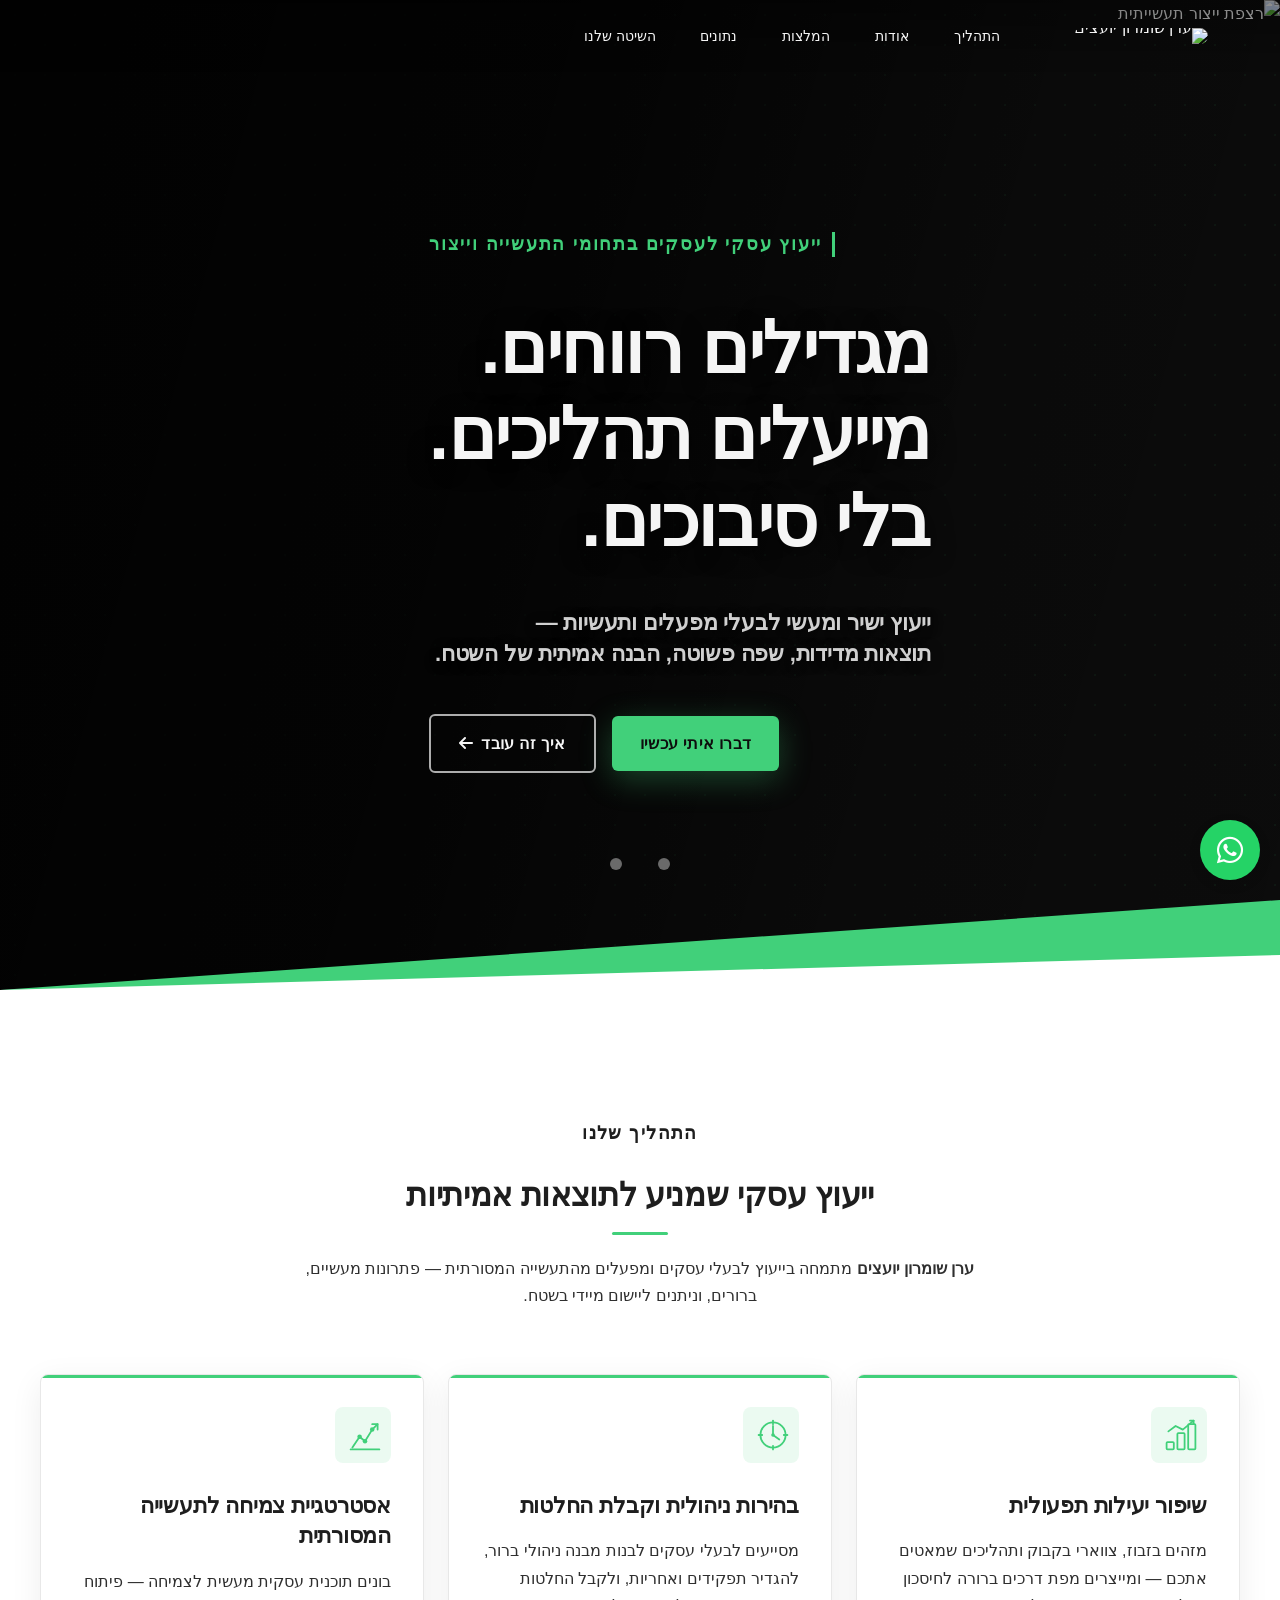
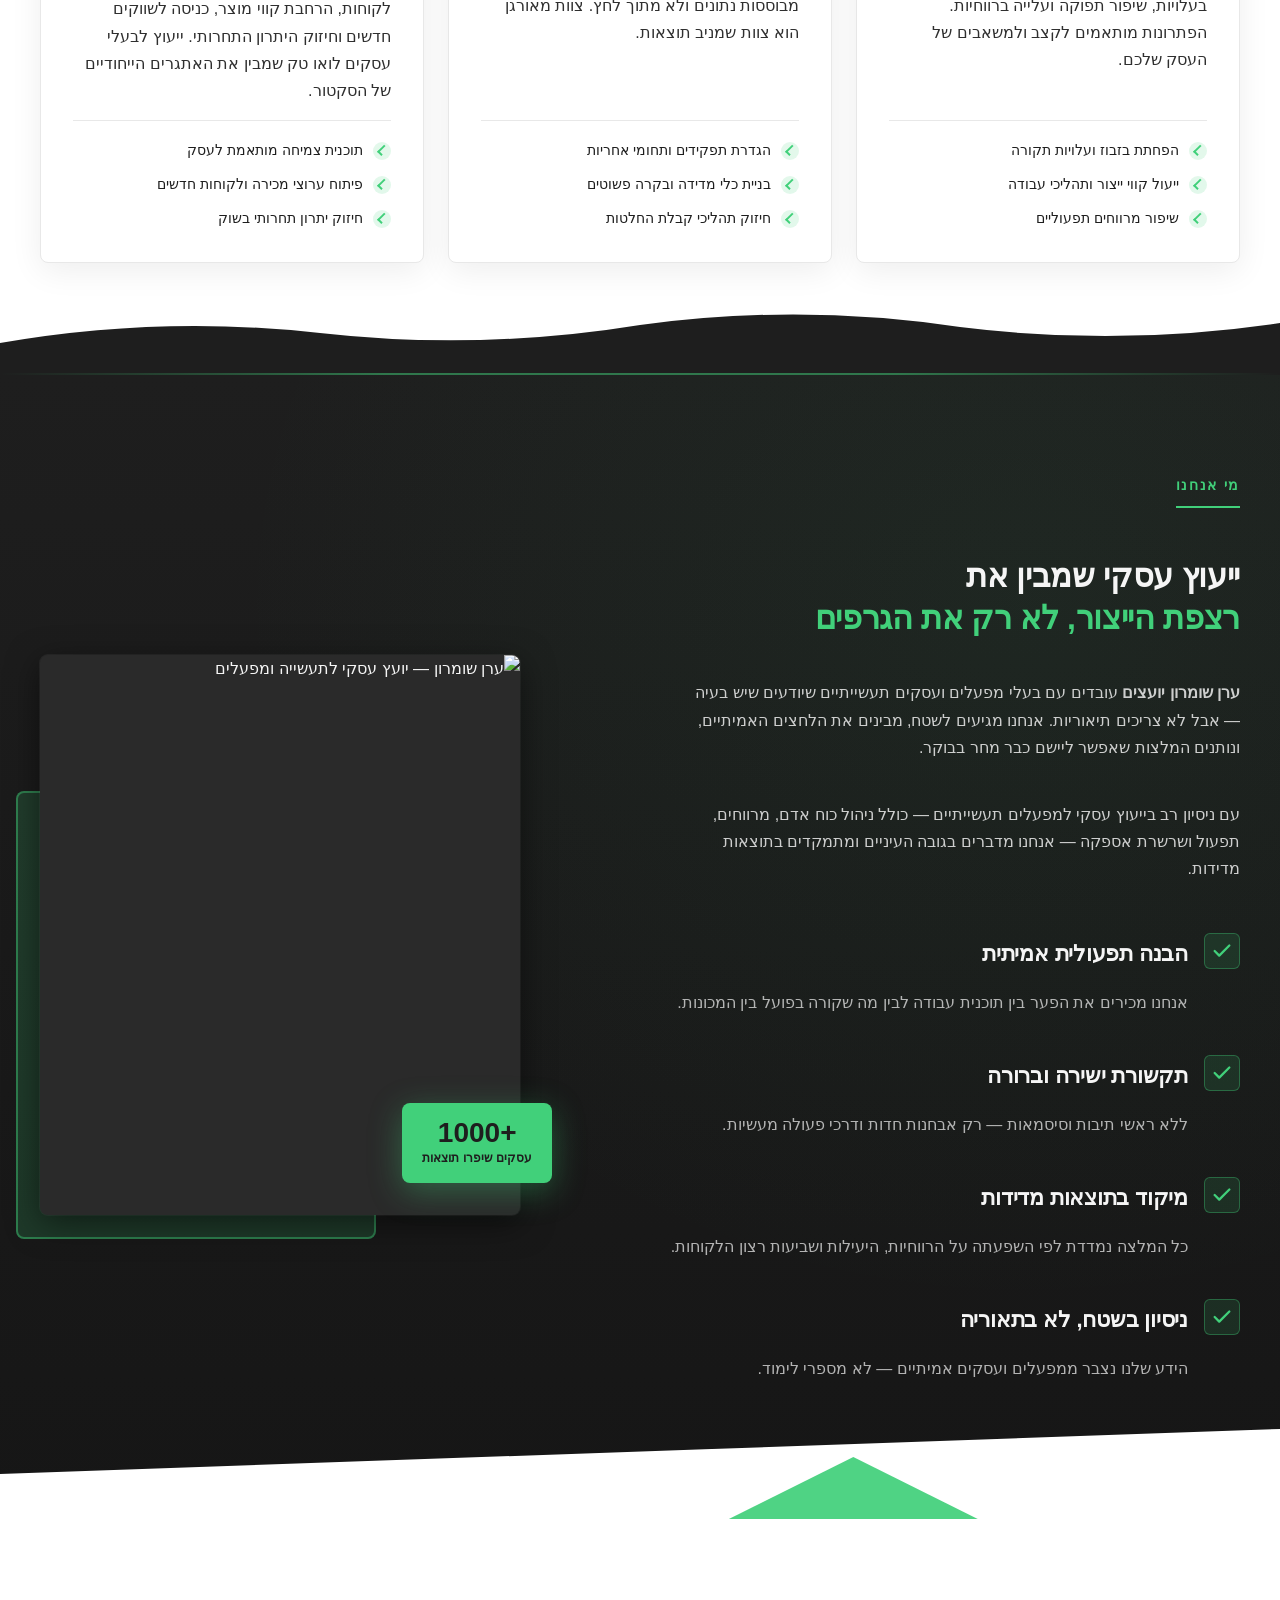
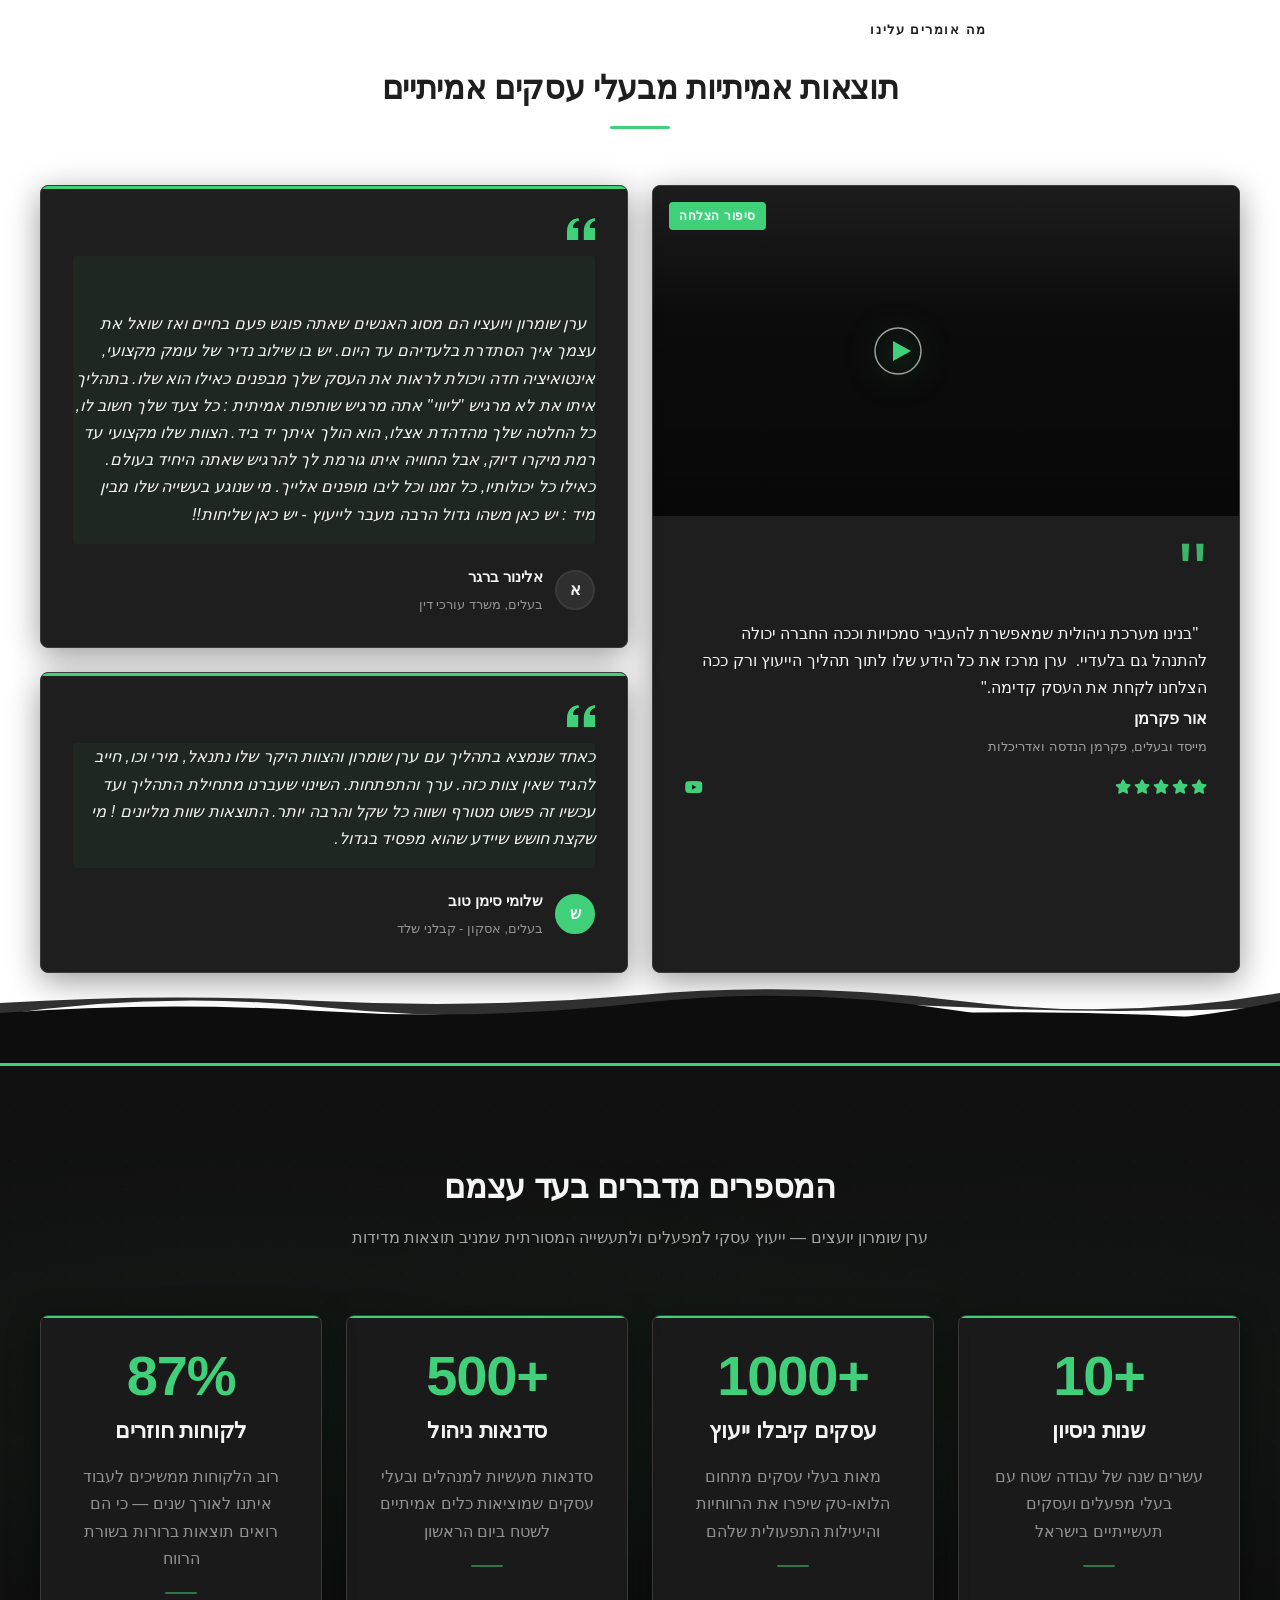
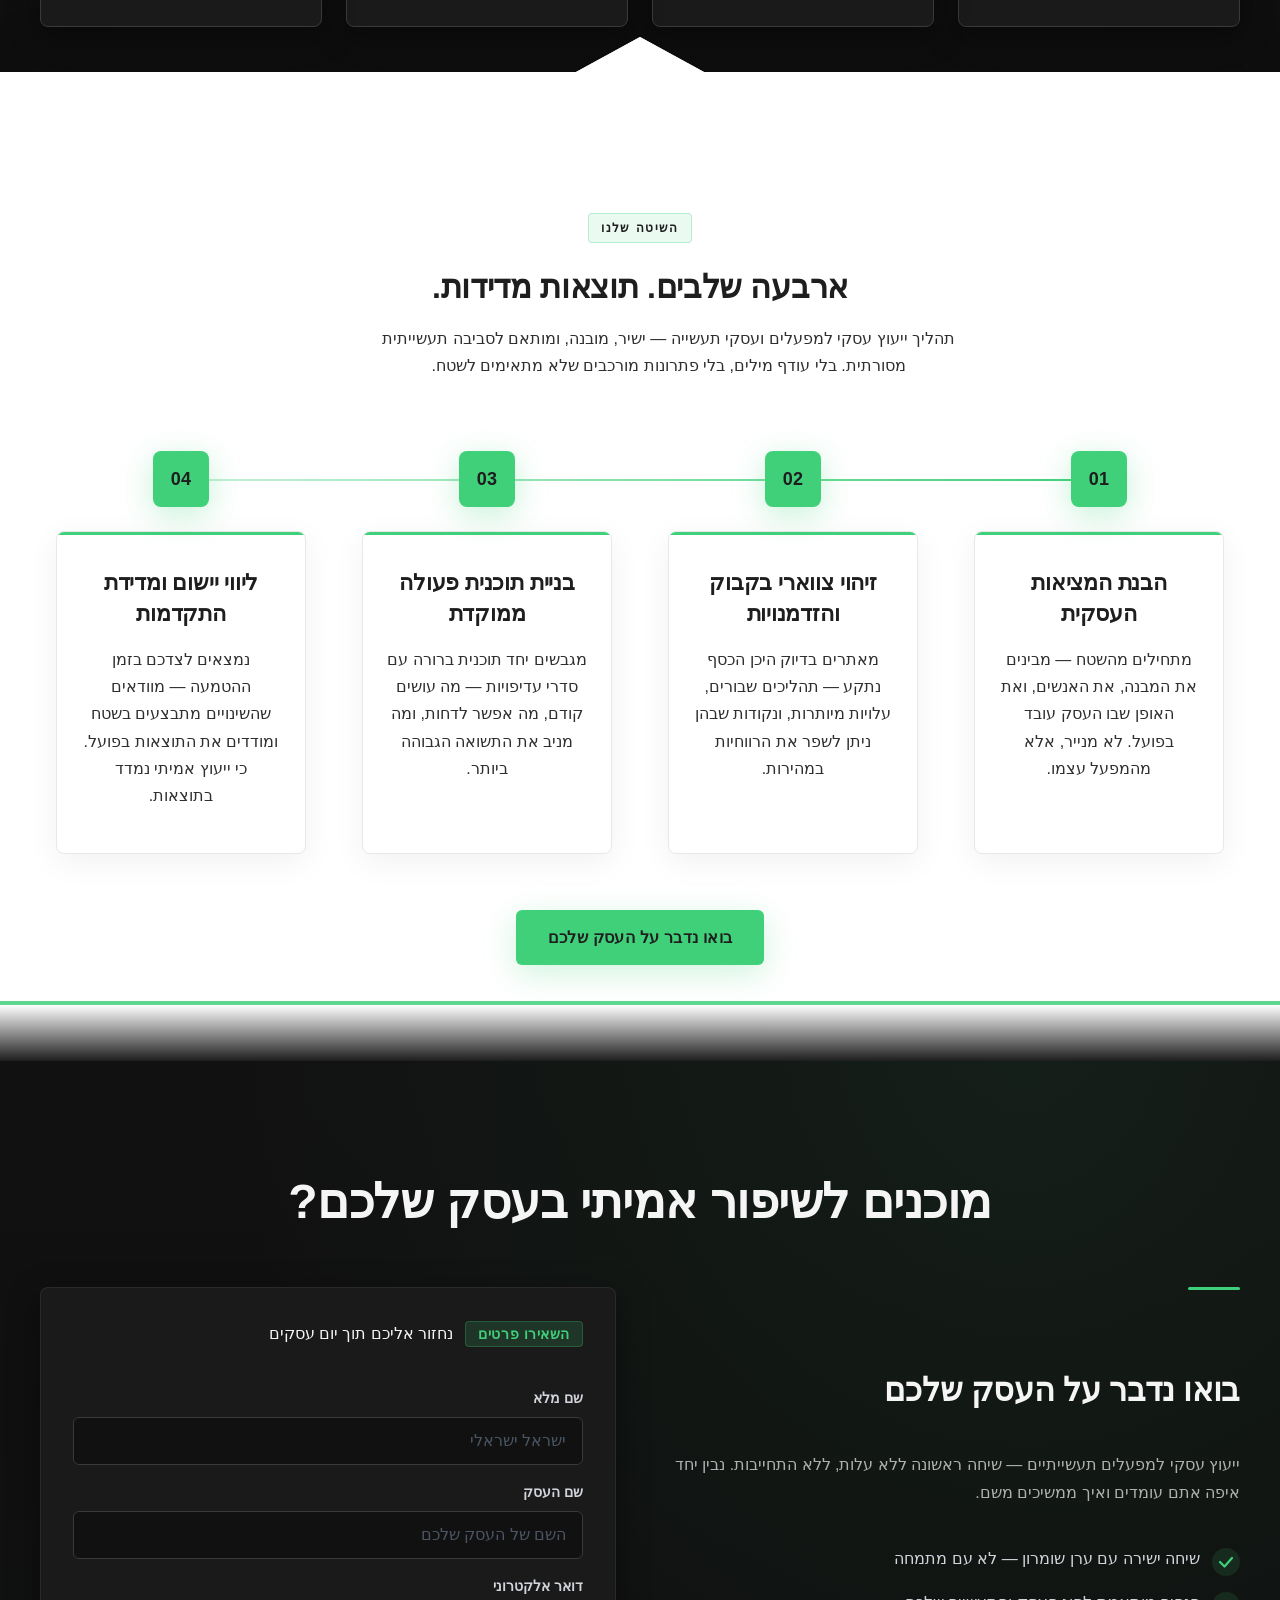
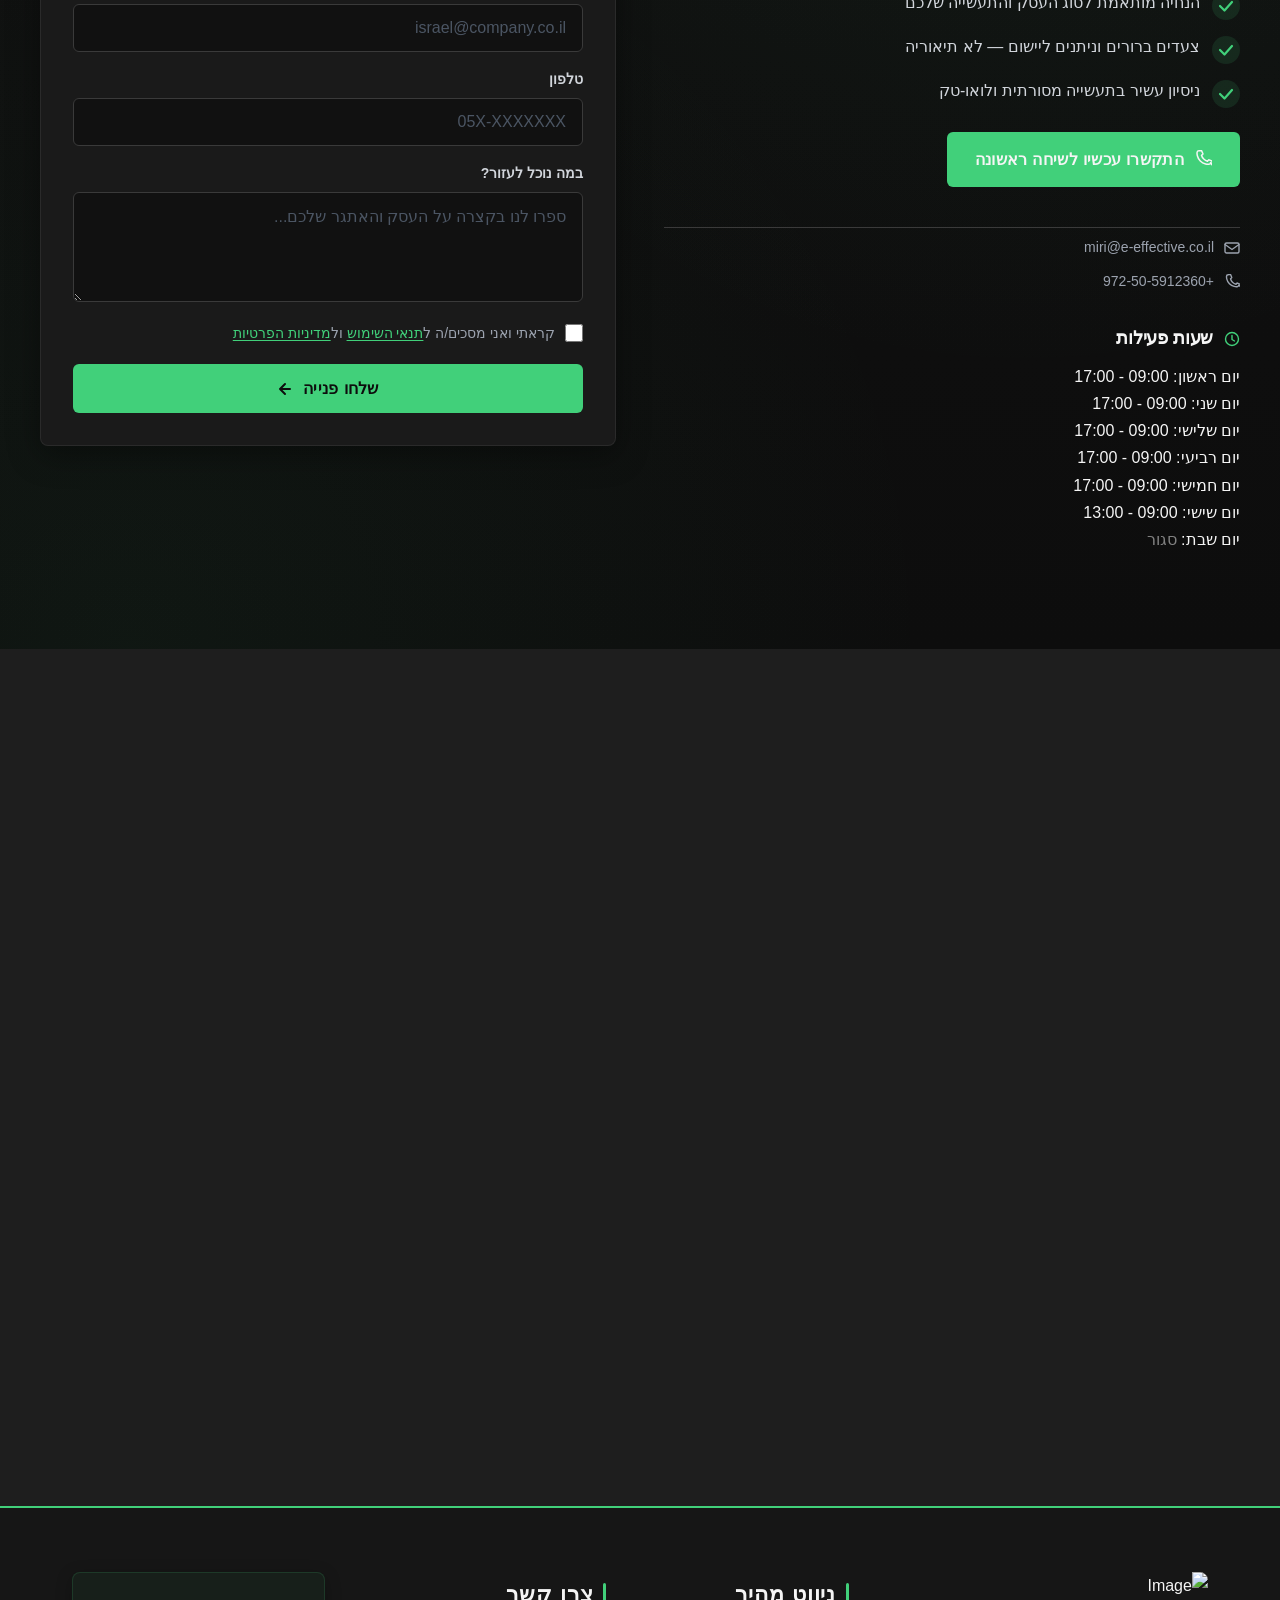
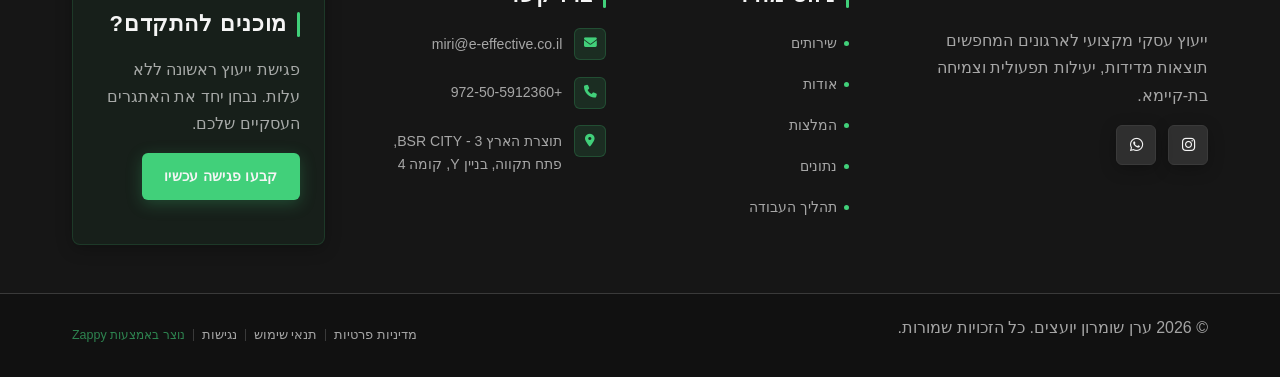
==== commit f40e75d1: "Background sync: Progressive GitHub Sync" ====
--- a/public/index.html
+++ b/public/index.html
@@ -1 +1 @@
-<!doctype html><html dir="rtl" lang="he"><head><meta charset="UTF-8"><meta content="width=device-width,initial-scale=1" name="viewport"><meta content="index, follow" name="robots"><title>ערן שומרון יועצים — ערן שומרון יועצים</title><meta content="A B2B-focused business targeting low-tech industry owners, factory operators, and traditional industrial businesses. The brand serves a practical, results-drive" name="description"><meta content="ערן שומרון יועצים, ייעוץ עסקי למפעלים תעשייתיים, יועץ עסקי לתעשייה מסורתית, ייעוץ לבעלי עסקים לואו טק" name="keywords"><link href="/assets/favicon.ico" rel="icon" type="image/x-icon"><link href="/assets/favicon-16x16.png" rel="icon" type="image/png" sizes="16x16"><link href="/assets/favicon-32x32.png" rel="icon" type="image/png" sizes="32x32"><link href="/assets/favicon-48x48.png" rel="icon" type="image/png" sizes="48x48"><link href="/assets/favicon-192x192.png" rel="icon" type="image/png" sizes="192x192"><link href="/assets/favicon-512x512.png" rel="icon" type="image/png" sizes="512x512"><link href="/assets/apple-touch-icon.png" rel="apple-touch-icon"><script>!function(){"use strict";var t="1a4bc1a9-c0f5-4605-90e7-48789c9e6e35",e="https://qaapi.zappy5.com/api/analytics/track",n=18e5,a=2592e6,o=!0,i=!0,r=!0;var s,c,l,d,u=function(){var e="zappy_visitor_"+t,n=null;try{if(n=localStorage.getItem(e)){var o=JSON.parse(n),i=Date.now();if(i-o.created<a)return o.lastSeen=i,localStorage.setItem(e,JSON.stringify(o)),o.id}}catch(t){console.warn("Zappy Analytics: LocalStorage not available")}var r="zv_"+Date.now()+"_"+Math.random().toString(36).substr(2,9);try{localStorage.setItem(e,JSON.stringify({id:r,created:Date.now(),lastSeen:Date.now()}))}catch(t){}return r}(),m=function(){var e="zappy_session_"+t,a=null;try{if(a=sessionStorage.getItem(e)){var o=JSON.parse(a),i=Date.now();if(i-o.timestamp<n)return o.timestamp=i,sessionStorage.setItem(e,JSON.stringify(o)),o.id}}catch(t){console.warn("Zappy Analytics: SessionStorage not available")}var r="zs_"+Date.now()+"_"+Math.random().toString(36).substr(2,9);try{sessionStorage.setItem(e,JSON.stringify({id:r,timestamp:Date.now()}))}catch(t){}return r}();function f(t,e){var n=function(t){for(var e=t;e&&e!==document.body;){if(e.getAttribute&&null!=e.getAttribute("data-band-index"))return{bandIndex:e.getAttribute("data-band-index"),sectionId:e.id||null};e=e.parentElement}for(e=t;e&&e!==document.body;){if("SECTION"===e.tagName&&e.id)return{bandIndex:null,sectionId:e.id};e=e.parentElement}return{bandIndex:null,sectionId:null}}(t);return{x:Math.round(e&&e.pageX||0),y:Math.round(e&&e.pageY||0),bandIndex:n.bandIndex,sectionId:n.sectionId}}function p(t,e){for(var n in e)Object.prototype.hasOwnProperty.call(e,n)&&(t[n]=e[n]);return t}function g(n,a){a=a||{};var o={website_id:t,event_type:n,page_path:window.location.pathname,referrer:document.referrer||"direct",visitor_id:u,session_id:m,metadata:a};if(navigator.sendBeacon){var i=new Blob([JSON.stringify(o)],{type:"application/json"});navigator.sendBeacon(e,i)}else fetch(e,{method:"POST",headers:{"Content-Type":"application/json"},body:JSON.stringify(o),keepalive:!0}).catch(function(t){console.warn("Zappy Analytics: Failed to track event",t)})}o&&g("pageview",{title:document.title,url:window.location.href}),i&&document.addEventListener("click",function(t){var e=t.target;if("BUTTON"===e.tagName||e.closest("button")){var n="BUTTON"===e.tagName?e:e.closest("button"),a={element:"button",text:n.textContent.trim().substring(0,100),id:n.id||null,class:n.className||null};p(a,f(n,t)),g("click",a)}else if("A"===e.tagName||e.closest("a")){var o="A"===e.tagName?e:e.closest("a"),i={element:"link",text:o.textContent.trim().substring(0,100),href:o.href,external:o.hostname!==window.location.hostname};p(i,f(o,t)),g("navigation",i)}},!0),s=[25,50,75,100],c={},l=0,d=!1,window.addEventListener("scroll",function(){d||(d=!0,window.requestAnimationFrame(function(){var t,e=(t=document.documentElement.scrollHeight-window.innerHeight)<=0?100:Math.min(100,Math.round((window.scrollY||window.pageYOffset||0)/t*100));e>l&&(l=e);for(var n=0;n<s.length;n++){var a=s[n];e>=a&&!c[a]&&(c[a]=!0,g("scroll_depth",{milestone:a,maxDepthPct:l}))}d=!1}))},{passive:!0}),r&&document.addEventListener("submit",function(t){var e=t.target;g("form_submit",{form_id:e.id||null,form_name:e.name||null,form_action:e.action||null,form_method:e.method||"GET"})},!0);var v=Date.now();window.addEventListener("beforeunload",function(){g("page_unload",{time_on_page:Math.floor((Date.now()-v)/1e3),page_path:window.location.pathname})}),window.zappyAnalytics={track:g,getVisitorId:function(){return u},getSessionId:function(){return m}}}()</script><meta content="ערן שומרון יועצים — ערן שומרון יועצים" property="og:title"><meta content="A B2B-focused business targeting low-tech industry owners, factory operators, and traditional industrial businesses. The brand serves a practical, results-drive" property="og:description"><meta content="summary_large_image" name="twitter:card"><meta content="ערן שומרון יועצים — ערן שומרון יועצים" name="twitter:title"><meta content="A B2B-focused business targeting low-tech industry owners, factory operators, and traditional industrial businesses. The brand serves a practical, results-drive" name="twitter:description"><meta content="website" property="og:type"><meta content="he_IL" property="og:locale"><link href="https://cdnjs.cloudflare.com/ajax/libs/font-awesome/6.4.0/css/all.min.css" rel="stylesheet"><link href="/assets/favicon.ico" rel="icon" type="image/x-icon"><link href="/assets/favicon-16x16.png" rel="icon" type="image/png" sizes="16x16"><link href="/assets/favicon-32x32.png" rel="icon" type="image/png" sizes="32x32"><link href="/assets/favicon-48x48.png" rel="icon" type="image/png" sizes="48x48"><link href="/assets/favicon-192x192.png" rel="icon" type="image/png" sizes="192x192"><link href="/assets/favicon-512x512.png" rel="icon" type="image/png" sizes="512x512"><link href="/assets/apple-touch-icon.png" rel="apple-touch-icon"><link href="https://cdn.jsdelivr.net/npm/vanilla-cookieconsent@3/dist/cookieconsent.css" rel="stylesheet"><script src="https://cdn.jsdelivr.net/npm/vanilla-cookieconsent@3/dist/cookieconsent.umd.js"></script><script src="https://cdn.jsdelivr.net/gh/mickidum/acc_toolbar/acctoolbar/acctoolbar.min.js"></script><script>function gtag(){dataLayer.push(arguments)}window.dataLayer=window.dataLayer||[],gtag("consent","default",{ad_storage:"denied",ad_user_data:"denied",ad_personalization:"denied",analytics_storage:"denied",wait_for_update:500})</script><script>!function(e,t,a,n){e[n]=e[n]||[],e[n].push({"gtm.start":(new Date).getTime(),event:"gtm.js"});var g=t.getElementsByTagName(a)[0],m=t.createElement(a);m.async=!0,m.src="https://www.googletagmanager.com/gtm.js?id=GTM-NDL2SFZD",g.parentNode.insertBefore(m,g)}(window,document,"script","dataLayer")</script><link href="/styles.css" rel="stylesheet"><script>window.ZAPPY_WEBSITE_ID="1a4bc1a9-c0f5-4605-90e7-48789c9e6e35",window.ZAPPY_API_BASE="https://qaapi.zappy5.com"</script><style id="zappy-dropdown-submenu-styles">#navMenu li:has(.sub-menu),.nav-menu li:has(.sub-menu),.navbar li:has(.sub-menu),nav li:has(.sub-menu){position:relative}#navMenu .sub-menu,.nav-menu .sub-menu,.navbar .sub-menu,nav .sub-menu{display:block!important;position:absolute!important;top:100%;left:0;min-width:220px;background:#fff;border-radius:8px;box-shadow:0 8px 25px rgba(0,0,0,.15);padding:8px 0;opacity:0;visibility:hidden;transform:translateY(10px);transition:all .3s ease;z-index:1000;list-style:none;pointer-events:none}#navMenu li:hover>.sub-menu,.nav-menu li:hover>.sub-menu,.navbar li:hover>.sub-menu,nav li:hover>.sub-menu{opacity:1!important;visibility:visible!important;transform:translateY(0)!important;pointer-events:auto!important}.sub-menu li{list-style:none;margin:0;padding:0}.sub-menu a{display:block!important;padding:10px 16px!important;color:var(--text-dark,#333)!important;font-weight:500;text-decoration:none;white-space:nowrap;transition:background-color .2s}.sub-menu .zappy-nav-child>a{padding-left:28px!important;font-size:.9em!important;opacity:.85!important}[dir=rtl] .sub-menu .zappy-nav-child>a,html[lang=ar] .sub-menu .zappy-nav-child>a,html[lang=he] .sub-menu .zappy-nav-child>a{padding-left:10px!important;padding-right:28px!important}.sub-menu .zappy-nav-parent>a{font-weight:600!important}.sub-menu a:hover{background-color:#f5f5f5}[dir=rtl] .nav-menu .sub-menu,[dir=rtl] .navbar .sub-menu,[dir=rtl] nav .sub-menu,html[lang=ar] .nav-menu .sub-menu,html[lang=ar] .navbar .sub-menu,html[lang=ar] nav .sub-menu,html[lang=he] .nav-menu .sub-menu,html[lang=he] .navbar .sub-menu,html[lang=he] nav .sub-menu{left:auto!important;right:0!important}.sub-menu:empty,.sub-menu:not(:has(li)):not(:has(> a)),.sub-menu:not(:has(li:not(.zappy-hidden-menu-item))):not(:has(> a)){display:none!important;opacity:0!important;visibility:hidden!important;pointer-events:none!important}li:has(.menu-group-title):hover>.sub-menu{opacity:1!important;visibility:visible!important;transform:translateY(0)!important;pointer-events:auto!important}#navMenu>li>.menu-group-title,.nav-menu>li>.menu-group-title{display:inline-block;padding:.5rem 1rem;cursor:default;user-select:none}@media (max-width:768px){#navMenu .sub-menu,.nav-menu .sub-menu,.navbar .sub-menu,nav .sub-menu{position:static!important;transform:none!important;box-shadow:none!important;background:0 0!important;max-height:0;overflow:hidden;opacity:0;visibility:hidden;transition:max-height .3s ease,opacity .3s ease;padding:0!important;border-radius:0!important}#navMenu .sub-menu.mobile-expanded,.nav-menu .sub-menu.mobile-expanded,.navbar .sub-menu.mobile-expanded{max-height:none!important;overflow-y:visible!important;opacity:1!important;visibility:visible!important;padding:8px 0 8px 16px!important}[dir=rtl] .sub-menu.mobile-expanded,html[lang=he] .sub-menu.mobile-expanded{padding:8px 16px 8px 0!important}#navMenu li:hover>.sub-menu,.nav-menu li:hover>.sub-menu,.navbar li:hover>.sub-menu,nav li:hover>.sub-menu{opacity:0;visibility:hidden;pointer-events:none}#navMenu li>.sub-menu.mobile-expanded,.nav-menu li>.sub-menu.mobile-expanded,.navbar li>.sub-menu.mobile-expanded,nav li>.sub-menu.mobile-expanded{opacity:1!important;visibility:visible!important;pointer-events:auto!important}#navMenu li:has(.sub-menu),.nav-menu li:has(.sub-menu),.navbar li:has(.sub-menu),nav li:has(.sub-menu){display:flex!important;flex-wrap:wrap!important;align-items:center!important;position:relative!important;min-height:44px!important}#navMenu li:has(.sub-menu)>a,.nav-menu li:has(.sub-menu)>a,.navbar li:has(.sub-menu)>a,nav li:has(.sub-menu)>a{flex:1!important;min-width:0!important}#navMenu li:has(.sub-menu)>.menu-group-title,.nav-menu li:has(.sub-menu)>.menu-group-title,.navbar li:has(.sub-menu)>.menu-group-title,nav li:has(.sub-menu)>.menu-group-title{flex:1!important;min-width:0!important;padding:0!important;line-height:inherit!important}#navMenu li:has(.sub-menu)>.sub-menu,.nav-menu li:has(.sub-menu)>.sub-menu,.navbar li:has(.sub-menu)>.sub-menu,nav li:has(.sub-menu)>.sub-menu{flex-basis:100%!important;width:100%!important}#navMenu li:has(.sub-menu)>a [class*=arrow],#navMenu li:has(.sub-menu)>a [class*=chevron],.nav-menu li:has(.sub-menu)>a .fa-angle-down,.nav-menu li:has(.sub-menu)>a .fa-chevron-down,.nav-menu li:has(.sub-menu)>a [class*=arrow],.nav-menu li:has(.sub-menu)>a [class*=chevron],nav li:has(.sub-menu)>a [class*=arrow],nav li:has(.sub-menu)>a [class*=chevron]{display:none!important;visibility:hidden!important}.mobile-submenu-toggle{display:flex!important;align-items:center!important;justify-content:center!important;width:44px!important;height:auto!important;background:0 0!important;border:none!important;cursor:pointer!important;color:var(--text-light)!important;position:static!important;flex-shrink:0!important;align-self:stretch!important;z-index:2!important;padding:0!important;margin:0!important}.mobile-submenu-toggle::after{content:''!important;width:0!important;height:0!important;border-left:6px solid transparent!important;border-right:6px solid transparent!important;border-top:7px solid currentColor!important;transition:transform .3s ease!important}.mobile-submenu-toggle.expanded::after{transform:rotate(180deg)!important}.sub-menu a{padding:10px 0!important;display:block!important;color:var(--text-light)!important;white-space:normal!important}.sub-menu .zappy-nav-child>a{padding-left:28px!important;font-size:.9em!important;opacity:.85!important}[dir=rtl] .sub-menu .zappy-nav-child>a,html[lang=ar] .sub-menu .zappy-nav-child>a,html[lang=he] .sub-menu .zappy-nav-child>a{padding-left:0!important;padding-right:28px!important}.sub-menu .zappy-nav-parent>a{font-weight:600!important}#navMenu.active,.nav-menu.active{max-width:100vw!important;overflow-x:hidden!important;box-sizing:border-box!important}.navbar .sub-menu li a,.zappy-products-dropdown .sub-menu a,nav.navbar .sub-menu li a{color:var(--text-light)!important}}@media (min-width:769px){.mobile-submenu-toggle{display:none!important}}</style><style id="zappy-widget-visibility">html[dir=rtl] .whatsapp-float{right:20px!important;left:auto!important}html:not([dir]) .whatsapp-float,html[dir=ltr] .whatsapp-float{left:20px!important;right:auto!important}html[dir=rtl] #mic-access-tool-general-button,html[dir=rtl] #mic-init-access-tool #mic-access-tool-general-button,html[dir=rtl] #mic-init-access-tool .mic-access-tool-general-button,html[dir=rtl] ._access-icon,html[dir=rtl] .mic-access-tool-general-button{left:20px!important;right:auto!important}html:not([dir]) #mic-access-tool-general-button,html:not([dir]) #mic-init-access-tool #mic-access-tool-general-button,html:not([dir]) #mic-init-access-tool .mic-access-tool-general-button,html:not([dir]) ._access-icon,html:not([dir]) .mic-access-tool-general-button,html[dir=ltr] #mic-access-tool-general-button,html[dir=ltr] #mic-init-access-tool #mic-access-tool-general-button,html[dir=ltr] #mic-init-access-tool .mic-access-tool-general-button,html[dir=ltr] ._access-icon,html[dir=ltr] .mic-access-tool-general-button{right:20px!important;left:auto!important}@media (max-width:768px){.whatsapp-float{display:flex!important}}@media (min-width:769px){.whatsapp-float{display:flex!important}}@media (max-width:768px){#mic-access-tool-general-button,#mic-init-access-tool #mic-access-tool-general-button,#mic-init-access-tool .mic-access-tool-general-button,._access-icon,.mic-access-tool-general-button{display:flex!important;visibility:visible!important;opacity:1!important;pointer-events:auto!important}#mic-access-tool-box.opened-mic-access-tool,#mic-init-access-tool #mic-access-tool-box.opened-mic-access-tool,.mic-access-tool-box.opened-mic-access-tool{visibility:visible!important;opacity:1!important;pointer-events:auto!important}}@media (min-width:769px){#mic-access-tool-general-button,#mic-init-access-tool #mic-access-tool-general-button,#mic-init-access-tool .mic-access-tool-general-button,._access-icon,.mic-access-tool-general-button{display:flex!important;visibility:visible!important;opacity:1!important;pointer-events:auto!important}#mic-access-tool-box.opened-mic-access-tool,#mic-init-access-tool #mic-access-tool-box.opened-mic-access-tool,.mic-access-tool-box.opened-mic-access-tool{visibility:visible!important;opacity:1!important;pointer-events:auto!important}}</style></head><body><noscript><iframe height="0" src="https://www.googletagmanager.com/ns.html?id=GTM-NDL2SFZD" style="display:none;visibility:hidden" width="0"></iframe></noscript><nav class="navbar" dir="rtl"><button class="mobile-toggle" aria-label="Menu" id="mobileToggle"><svg viewBox="0 0 24 24" fill="none" height="24" width="24" class="hamburger-icon"><path d="M3 12h18M3 6h18M3 18h18" stroke="currentColor" stroke-linecap="round" stroke-width="2"></path></svg> <svg viewBox="0 0 24 24" fill="none" height="24" width="24" class="close-icon" style="display:none"><path d="M18 6L6 18M6 6l12 12" stroke="currentColor" stroke-linecap="round" stroke-width="2"></path></svg></button> <button class="phone-header-btn" aria-label="Call" data-phone="+972505912360"><svg viewBox="0 0 24 24" fill="currentColor" height="20" width="20"><path d="M22 16.92v3a2 2 0 0 1-2.18 2 19.79 19.79 0 0 1-8.63-3.07 19.5 19.5 0 0 1-6-6 19.79 19.79 0 0 1-3.07-8.67A2 2 0 0 1 4.11 2h3a2 2 0 0 1 2 1.72 12.84 12.84 0 0 0 .7 2.81 2 2 0 0 1-.45 2.11L8.09 9.91a16 16 0 0 0 6 6l1.27-1.27a2 2 0 0 1 2.11-.45 12.84 12.84 0 0 0 2.81.7A2 2 0 0 1 22 16.92z"></path></svg></button><div class="nav-container"><div class="nav-right-group"><div class="nav-brand"><a href="/" class="logo-link"><img alt="ערן שומרון יועצים" src="/assets/b2b-logo-1778745313841-n2bwlk.webp?v=1778745314172-0d111n" class="logo"></a></div><ul class="nav-menu" id="navMenu"><li><a href="#services">התהליך</a></li><li><a href="#about">אודות</a></li><li><a href="#testimonials">המלצות</a></li><li><a href="#stats">נתונים</a></li><li><a href="#process">השיטה שלנו</a></li></ul></div><div class="nav-cta-container"></div></div></nav><script>window.addEventListener("load",function(){const e=document.querySelector(".navbar, nav, header");if(!e)return void console.log("[Navbar] Navbar element not found");let t=document.getElementById("mobileToggle")||document.querySelector(".mobile-toggle")||document.querySelector(".hamburger")||document.querySelector(".hamburger-menu")||document.querySelector(".menu-toggle")||document.querySelector(".burger-menu")||document.querySelector('[aria-label="Menu"]')||document.querySelector('[aria-label="תפריט"]');const o=document.querySelector(".phone-header-btn"),n=window.getComputedStyle(e);let r=n.backgroundColor;if(console.log("[Navbar] Initial navbar background:",r),"transparent"===r||"rgba(0, 0, 0, 0)"===r||r.startsWith("rgba")&&r.includes(", 0)")){const e=n.backgroundImage;if(e&&"none"!==e)console.log("[Navbar] Navbar has background image/gradient, using dark text"),r="rgb(240, 240, 240)";else{const e=window.getComputedStyle(document.body).backgroundColor;console.log("[Navbar] Navbar transparent, using body background:",e),r=e}}const a=r.match(/\d+/g);if(a&&a.length>=3){const e=(.299*parseInt(a[0])+.587*parseInt(a[1])+.114*parseInt(a[2]))/255;console.log("[Navbar] Mobile button colors preserved from Claude CSS (luminance:",e.toFixed(2)+")");const n=document.createElement("style");n.id="zappy-mobile-nav-fix";document.documentElement.lang;document.documentElement.dir,n.textContent='\n        /* Hide mobile buttons on desktop, show only on mobile */\n        @media (min-width: 769px) {\n          .mobile-toggle,\n          .phone-header-btn {\n            display: none !important;\n          }\n        }\n        \n        /* Show and position mobile buttons correctly on mobile */\n        @media (max-width: 768px) {\n          .mobile-toggle,\n          .phone-header-btn {\n            position: absolute !important;\n            top: 50% !important;\n            transform: translateY(-50%) !important;\n            z-index: 1001 !important;\n            display: flex !important;\n            align-items: center !important;\n            justify-content: center !important;\n            width: 36px !important;\n            height: 36px !important;\n            border-radius: 50% !important;\n            border: none !important;\n            cursor: pointer !important;\n            padding: 6px !important;\n            background: none !important;\n            color: var(--nav-text, var(--text-dark)) !important;\n          }\n          \n          /* LTR positioning (default): hamburger LEFT, phone RIGHT */\n          html:not([dir="rtl"]):not([lang="he"]):not([lang="ar"]) .mobile-toggle,\n          html[dir="ltr"] .mobile-toggle {\n            left: 12px !important;\n            right: auto !important;\n          }\n          html:not([dir="rtl"]):not([lang="he"]):not([lang="ar"]) .phone-header-btn,\n          html[dir="ltr"] .phone-header-btn {\n            right: 12px !important;\n            left: auto !important;\n          }\n          \n          /* RTL positioning: hamburger RIGHT, phone LEFT */\n          html[dir="rtl"] .mobile-toggle,\n          html[lang="he"] .mobile-toggle,\n          html[lang="ar"] .mobile-toggle {\n            right: 12px !important;\n            left: auto !important;\n          }\n          html[dir="rtl"] .phone-header-btn,\n          html[lang="he"] .phone-header-btn,\n          html[lang="ar"] .phone-header-btn {\n            left: 12px !important;\n            right: auto !important;\n          }\n          \n          /* CRITICAL: Ensure nav-container has min-height on mobile */\n          /* All children are positioned absolutely/fixed on mobile, so height:auto collapses to 0 */\n          .nav-container {\n            min-height: 70px !important;\n            position: relative !important;\n          }\n          \n          /* Ensure SVG icons are properly sized and inherit color */\n          .mobile-toggle svg,\n          .phone-header-btn svg {\n            width: 24px !important;\n            height: 24px !important;\n            /* Don\'t force display - let JavaScript control hamburger/close toggle */\n          }\n          \n          /* Reset nav-cta-container on mobile - remove desktop box-shadow/padding */\n          /* that creates a visible ghost box when CTA button is hidden */\n          .nav-cta-container {\n            box-shadow: none !important;\n            padding: 0 !important;\n          }\n          \n          /* Hide nav-cta-container entirely on mobile when there\'s no lang-switcher */\n          /* (only the CTA button is inside, and it\'s hidden on mobile) */\n          .nav-cta-container:not(:has(.lang-switcher)) {\n            display: none !important;\n          }\n          \n          /* CRITICAL: Prevent hero image fade gradient from bleeding over headline text */\n          /* The .image-fade-gradient has bottom: -30px (extends below parent) */\n          /* On mobile stacked layout, this overlaps the h1 text below the image */\n          .hero-image-column {\n            overflow: hidden !important;\n          }\n          .image-fade-gradient {\n            bottom: 0 !important;\n          }\n          \n          /* Hide desktop language switcher on mobile - hamburger menu handles it */\n          /* High specificity to override stored CSS */\n          .lang-switcher,\n          .nav-cta-container .lang-switcher,\n          .nav-container .lang-switcher,\n          .navbar .lang-switcher,\n          .navbar .nav-cta-container .lang-switcher {\n            display: none !important;\n          }\n        }\n      ';const r=document.getElementById("zappy-mobile-nav-fix");r&&r.remove(),document.head.appendChild(n),console.log("[Navbar] Critical CSS injected for mobile nav positioning");const i=window.innerWidth<=768;if(t){const e=t.querySelector(".hamburger-icon"),o=t.querySelector(".close-icon");e&&(e.style.setProperty("width","24px","important"),e.style.setProperty("height","24px","important"),e.style.setProperty("display","block","important")),o&&(o.style.setProperty("width","24px","important"),o.style.setProperty("height","24px","important"),o.style.setProperty("display","none","important")),i?(t.style.setProperty("position","absolute","important"),t.style.setProperty("top","50%","important"),t.style.setProperty("transform","translateY(-50%)","important"),t.style.setProperty("z-index","1001","important"),t.style.removeProperty("left"),t.style.removeProperty("right"),console.log("[Navbar] Mobile toggle positioning applied (mobile viewport)")):(t.style.removeProperty("position"),t.style.removeProperty("top"),t.style.removeProperty("transform"),t.style.removeProperty("z-index"),t.style.removeProperty("left"),t.style.removeProperty("right"),console.log("[Navbar] Desktop viewport - cleared mobile toggle inline positioning"))}if(o){const e=o.querySelector("svg");e&&(e.style.width="24px",e.style.height="24px",e.setAttribute("width","24"),e.setAttribute("height","24")),i?(o.style.setProperty("position","absolute","important"),o.style.setProperty("top","50%","important"),o.style.setProperty("transform","translateY(-50%)","important"),o.style.setProperty("z-index","1001","important"),o.style.removeProperty("left"),o.style.removeProperty("right"),console.log("[Navbar] Phone button positioning applied (mobile viewport)")):(o.style.removeProperty("position"),o.style.removeProperty("top"),o.style.removeProperty("transform"),o.style.removeProperty("z-index"),o.style.removeProperty("left"),o.style.removeProperty("right"),console.log("[Navbar] Desktop viewport - cleared phone button inline positioning"))}}else console.log("[Navbar] Could not parse background color:",r);t=document.getElementById("mobileToggle")||document.querySelector(".mobile-toggle")||document.querySelector(".hamburger")||document.querySelector(".hamburger-menu")||document.querySelector(".menu-toggle")||document.querySelector(".burger-menu")||document.querySelector('[aria-label="Menu"]')||document.querySelector('[aria-label="תפריט"]');const i=document.getElementById("navMenu")||document.querySelector(".nav-menu")||document.querySelector(".nav-links")||document.querySelector("nav ul:not(.submenu)");if(!t||!i)return void console.log("[Navbar] Mobile toggle or menu not found:",{toggle:!!t,menu:!!i});i.id||(i.id="navMenu"),console.log("[Navbar] Initializing mobile menu...");const l=t.cloneNode(!0);t.parentNode.replaceChild(l,t),l.addEventListener("click",function(e){e.preventDefault(),e.stopPropagation();const t=this.querySelector(".hamburger-icon"),o=this.querySelector(".close-icon");i.classList.contains("active")?(i.classList.remove("active"),t&&t.style.setProperty("display","block","important"),o&&o.style.setProperty("display","none","important"),document.body.style.overflow="",console.log("[Navbar] Menu closed")):(i.classList.add("active"),t&&t.style.setProperty("display","none","important"),o&&o.style.setProperty("display","block","important"),document.body.style.overflow="hidden",console.log("[Navbar] Menu opened"))}),i.querySelectorAll("a").forEach(function(e){e.addEventListener("click",function(){if("#"===this.getAttribute("href"))return;const e=l.querySelector(".hamburger-icon"),t=l.querySelector(".close-icon");i.classList.remove("active"),e&&e.style.setProperty("display","block","important"),t&&t.style.setProperty("display","none","important"),document.body.style.overflow="",console.log("[Navbar] Menu closed (link clicked)")})});var s=i.querySelectorAll(".dropdown-toggle");s.forEach(function(e){e.addEventListener("click",function(e){e.preventDefault(),e.stopPropagation();var t=this.closest(".nav-dropdown");t&&(t.parentNode.querySelectorAll(".nav-dropdown.open").forEach(function(e){e!==t&&e.classList.remove("open")}),t.classList.toggle("open"),console.log("[Navbar] Dropdown toggled:",t.classList.contains("open")?"open":"closed"))})}),document.addEventListener("click",function(e){e.target.closest(".nav-dropdown")||document.querySelectorAll(".nav-dropdown.open").forEach(function(e){e.classList.remove("open")})}),console.log("[Navbar] Dropdown handlers initialized for "+s.length+" dropdowns"),o&&o.addEventListener("click",function(){const e=document.querySelectorAll('a[href^="tel:"]'),t=e.length>0?e[0].getAttribute("href").replace("tel:",""):"+972-50-5912360";window.location.href="tel:"+t,console.log("[Navbar] Phone button clicked")}),console.log("[Navbar] Mobile menu initialized successfully")})</script><main><section class="index-hero-section" data-layout-spec="בית-hero" dir="rtl" id="hero" data-hero-type="fullscreen-scrim" data-zappy-content-align="center-right"><img alt="ערן שומרון יועץ עסקי" src="/assets/site-index-hero-image-1-1781768413571-ta79nt.webp?v=1781768413571" class="hero-carousel-bg active" height="900" width="1440" data-carousel-index="0"> <img alt="רצפת ייצור תעשייתית" src="/assets/site-index-hero-image-1-1781768363770-1qc3le.webp?v=1781768363770" class="hero-carousel-bg" height="900" width="1440" data-carousel-index="1"> <img alt="פגישת ייעוץ עסקי" src="/assets/site-index-hero-image-1-1781768280959-8gm2ds.webp?v=1781768280959" class="hero-carousel-bg" height="900" width="1440" data-carousel-index="2"><div class="hero-carousel-dots" aria-hidden="true"><span class="hero-carousel-dot active" data-dot-index="0"></span> <span class="hero-carousel-dot" data-dot-index="1"></span> <span class="hero-carousel-dot" data-dot-index="2"></span></div><div class="index-hero-dot-grid" aria-hidden="true"></div><div class="index-hero-scrim" aria-hidden="true"></div><div class="index-hero-container" data-zappy-align-target="true"><div class="index-hero-content"><h1></h1><h2><span class="index-hero-eyebrow" style="font-size:18px">ייעוץ עסקי לעסקים בתחומי התעשייה וייצור</span></h2><h1 class="index-hero-h1">מגדילים רווחים.<br>מייעלים תהליכים.<br>בלי סיבוכים.</h1><h3 class="index-hero-subtitle">ייעוץ ישיר ומעשי לבעלי מפעלים ותעשיות —<br>תוצאות מדידות, שפה פשוטה, הבנה אמיתית של השטח.&nbsp;</h3><div class="index-hero-ctas"><a href="#contact" class="index-hero-btn-primary" data-element-id="btn-1778051362821-bqnd3tjg9" data-element-type="button" data-native-element="true">דברו איתי עכשיו</a> <a href="#process" class="index-hero-btn-secondary" data-element-id="btn-1778051362821-w0dzkr3k4" data-element-type="button" data-native-element="true">איך זה עובד <i class="fa fa-arrow-left" aria-hidden="true"></i></a></div></div></div><div class="index-hero-divider-wrapper"><svg viewBox="0 0 1440 90" xmlns="http://www.w3.org/2000/svg" aria-hidden="true" data-no-icon-edit="true" preserveAspectRatio="none"><polygon fill="#41D07A" points="0,90 1440,0 1440,90"></polygon><polygon fill="#FFFFFF" points="0,90 1440,90 1440,55"></polygon></svg></div></section><section class="index-services-section" data-layout-spec="בית-services" dir="rtl" id="services"><div class="index-services-container"><div class="index-services-intro"><h1 style="color:rgb(30, 30, 30) !important"><span class="index-services-label" style="color:rgb(30, 30, 30) !important">התהליך שלנו</span></h1><h2 class="index-services-heading">ייעוץ עסקי שמניע לתוצאות אמיתיות</h2><div class="index-services-green-rule"></div><p class="index-services-subtext"><b>ערן שומרון יועצים</b> מתמחה בייעוץ לבעלי עסקים ומפעלים מהתעשייה המסורתית — פתרונות מעשיים, ברורים, וניתנים ליישום מיידי בשטח.</p></div><div class="zappy-preserve-css-grid index-services-grid" style="display:grid;--zappy-grid-cols:repeat(3, minmax(0, 1fr));grid-template-columns:repeat(3, minmax(0, 1fr));align-items:stretch !important" data-original-gap="24px" data-original-item-width="375" data-zappy-explicit-columns="true" data-zappy-auto-grid="true" id="zappy-auto-grid-1778749552311-4np9aw"><article class="index-services-card" id="zappy-section-2" data-grid-item-index="0"><div class="index-services-card-accent"></div><div class="index-services-card-icon"><svg viewBox="0 0 40 40" xmlns="http://www.w3.org/2000/svg" aria-hidden="true" fill="none" height="40" width="40" data-element-type="icon" data-icon-type="svg" stroke="currentColor" stroke-linecap="round" stroke-linejoin="round" stroke-width="2"><rect height="8" rx="1" width="8" x="4" y="28"></rect><rect height="18" rx="1" width="8" x="16" y="18"></rect><rect height="28" rx="1" width="8" x="28" y="8"></rect><polyline points="6,16 14,10 22,14 34,4"></polyline><polyline points="30,4 34,4 34,8"></polyline></svg></div><div class="index-services-card-body"><h3 class="index-services-card-title">שיפור יעילות תפעולית</h3><p class="index-services-card-text">מזהים בזבוז, צווארי בקבוק ותהליכים שמאטים אתכם — ומייצרים מפת דרכים ברורה לחיסכון בעלויות, שיפור תפוקה ועלייה ברווחיות. הפתרונות מותאמים לקצב ולמשאבים של העסק שלכם.</p><ul class="index-services-card-list"><li><span class="index-services-check"></span>הפחתת בזבוז ועלויות תקורה</li><li><span class="index-services-check"></span>ייעול קווי ייצור ותהליכי עבודה</li><li><span class="index-services-check"></span>שיפור מרווחים תפעוליים</li></ul></div></article><article class="index-services-card" id="zappy-section-3" data-grid-item-index="1"><div class="index-services-card-accent"></div><div class="index-services-card-icon"><svg viewBox="0 0 40 40" xmlns="http://www.w3.org/2000/svg" aria-hidden="true" fill="none" height="40" width="40" data-element-type="icon" data-icon-type="svg" stroke="currentColor" stroke-linecap="round" stroke-linejoin="round" stroke-width="2"><circle cx="20" cy="20" r="14"></circle><line x1="20" x2="20" y1="10" y2="20"></line><line x1="20" x2="27" y1="20" y2="25"></line><circle cx="20" cy="20" r="2" stroke="none" fill="currentColor"></circle><line x1="4" x2="8" y1="20" y2="20"></line><line x1="32" x2="36" y1="20" y2="20"></line><line x1="20" x2="20" y1="4" y2="8"></line><line x1="20" x2="20" y1="32" y2="36"></line></svg></div><div class="index-services-card-body"><h3 class="index-services-card-title">בהירות ניהולית וקבלת החלטות</h3><p class="index-services-card-text">מסייעים לבעלי עסקים לבנות מבנה ניהולי ברור, להגדיר תפקידים ואחריות, ולקבל החלטות מבוססות נתונים ולא מתוך לחץ. צוות מאורגן הוא צוות שמניב תוצאות.</p><ul class="index-services-card-list"><li><span class="index-services-check"></span>הגדרת תפקידים ותחומי אחריות</li><li><span class="index-services-check"></span>בניית כלי מדידה ובקרה פשוטים</li><li><span class="index-services-check"></span>חיזוק תהליכי קבלת החלטות</li></ul></div></article><article class="index-services-card" id="zappy-section-4" data-grid-item-index="2"><div class="index-services-card-accent"></div><div class="index-services-card-icon"><svg viewBox="0 0 40 40" xmlns="http://www.w3.org/2000/svg" aria-hidden="true" fill="none" height="40" width="40" data-element-type="icon" data-icon-type="svg" stroke="currentColor" stroke-linecap="round" stroke-linejoin="round" stroke-width="2"><path d="M6 34 L14 22 L20 27 L28 14 L34 8"></path><polyline points="28,8 34,8 34,14"></polyline><circle cx="14" cy="22" r="2.5" stroke="none" fill="currentColor"></circle><circle cx="20" cy="27" r="2.5" stroke="none" fill="currentColor"></circle><circle cx="28" cy="14" r="2.5" stroke="none" fill="currentColor"></circle><line x1="4" x2="36" y1="36" y2="36"></line></svg></div><div class="index-services-card-body"><h3 class="index-services-card-title">אסטרטגיית צמיחה לתעשייה המסורתית</h3><p class="index-services-card-text">בונים תוכנית עסקית מעשית לצמיחה — פיתוח לקוחות, הרחבת קווי מוצר, כניסה לשווקים חדשים וחיזוק היתרון התחרותי. ייעוץ לבעלי עסקים לואו טק שמבין את האתגרים הייחודיים של הסקטור.</p><ul class="index-services-card-list"><li><span class="index-services-check"></span>תוכנית צמיחה מותאמת לעסק</li><li><span class="index-services-check"></span>פיתוח ערוצי מכירה ולקוחות חדשים</li><li><span class="index-services-check"></span>חיזוק יתרון תחרותי בשוק</li></ul></div></article></div></div><div class="index-services-divider-wrapper"><svg viewBox="0 0 1200 80" xmlns="http://www.w3.org/2000/svg" aria-hidden="true" data-no-icon-edit="true" preserveAspectRatio="none"><path d="M0,80 L0,48 Q150,20 300,38 Q450,56 600,30 Q750,8 900,32 Q1050,52 1200,28 L1200,80 Z" fill="#1E1E1E"></path></svg><div class="index-services-divider-green-line" aria-hidden="true"></div></div></section><section class="index-about-section" data-layout-spec="בית-about" dir="rtl" id="about"><div class="index-about-container"><div class="index-about-content"><p><span class="index-about-eyebrow">מי אנחנו</span></p><h2 class="index-about-heading">ייעוץ עסקי שמבין את<br><span class="index-about-heading-accent">רצפת הייצור, לא רק את הגרפים</span></h2><p class="index-about-para"><b>ערן שומרון יועצים</b> עובדים עם בעלי מפעלים ועסקים תעשייתיים שיודעים שיש בעיה — אבל לא צריכים תיאוריות. אנחנו מגיעים לשטח, מבינים את הלחצים האמיתיים, ונותנים המלצות שאפשר ליישם כבר מחר בבוקר.</p><p class="index-about-para">עם ניסיון רב בייעוץ עסקי למפעלים תעשייתיים — כולל ניהול כוח אדם, מרווחים, תפעול ושרשרת אספקה — אנחנו מדברים בגובה העיניים ומתמקדים בתוצאות מדידות.</p><ul class="index-about-values"><li data-grid-item-index="0" class="zappy-preserve-css-grid index-about-value-item zappy-grid-item-nested-grid" style="align-items:stretch !important" data-original-gap="16px" data-zappy-grid-align="flex-start"><div class="index-about-value-icon" data-grid-item-index="0"><svg viewBox="0 0 24 24" xmlns="http://www.w3.org/2000/svg" aria-hidden="true" fill="none" height="22" width="22" data-element-type="icon" data-icon-type="svg" stroke="currentColor" stroke-linecap="round" stroke-linejoin="round" stroke-width="2.5"><polyline points="20 6 9 17 4 12"></polyline></svg></div><div class="index-about-value-text" data-grid-item-index="1"><h3 class="index-about-value-title">הבנה תפעולית אמיתית</h3><p>אנחנו מכירים את הפער בין תוכנית עבודה לבין מה שקורה בפועל בין המכונות.</p></div></li><li data-grid-item-index="1" class="zappy-preserve-css-grid index-about-value-item zappy-grid-item-nested-grid" style="align-items:stretch !important;display:grid" data-original-gap="16px" data-zappy-grid-align="flex-start"><div class="index-about-value-icon" data-grid-item-index="0"><svg viewBox="0 0 24 24" xmlns="http://www.w3.org/2000/svg" aria-hidden="true" fill="none" height="22" width="22" data-element-type="icon" data-icon-type="svg" stroke="currentColor" stroke-linecap="round" stroke-linejoin="round" stroke-width="2.5"><polyline points="20 6 9 17 4 12"></polyline></svg></div><div class="index-about-value-text" data-grid-item-index="1"><h3 class="index-about-value-title">תקשורת ישירה וברורה</h3><p>ללא ראשי תיבות וסיסמאות — רק אבחנות חדות ודרכי פעולה מעשיות.</p></div></li><li data-grid-item-index="2" class="zappy-preserve-css-grid index-about-value-item zappy-grid-item-nested-grid" style="align-items:stretch !important" data-original-gap="16px" data-zappy-grid-align="flex-start"><div class="index-about-value-icon" data-grid-item-index="0"><svg viewBox="0 0 24 24" xmlns="http://www.w3.org/2000/svg" aria-hidden="true" fill="none" height="22" width="22" data-element-type="icon" data-icon-type="svg" stroke="currentColor" stroke-linecap="round" stroke-linejoin="round" stroke-width="2.5"><polyline points="20 6 9 17 4 12"></polyline></svg></div><div class="index-about-value-text" data-grid-item-index="1"><h3 class="index-about-value-title">מיקוד בתוצאות מדידות</h3><p>כל המלצה נמדדת לפי השפעתה על הרווחיות, היעילות ושביעות רצון הלקוחות.</p></div></li><li data-grid-item-index="3" class="zappy-preserve-css-grid index-about-value-item zappy-grid-item-nested-grid" style="align-items:stretch !important" data-original-gap="16px" data-zappy-grid-align="flex-start"><div class="index-about-value-icon" data-grid-item-index="0"><svg viewBox="0 0 24 24" xmlns="http://www.w3.org/2000/svg" aria-hidden="true" fill="none" height="22" width="22" data-element-type="icon" data-icon-type="svg" stroke="currentColor" stroke-linecap="round" stroke-linejoin="round" stroke-width="2.5"><polyline points="20 6 9 17 4 12"></polyline></svg></div><div class="index-about-value-text" data-grid-item-index="1"><h3 class="index-about-value-title">ניסיון בשטח, לא בתאוריה</h3><p>הידע שלנו נצבר ממפעלים ועסקים אמיתיים — לא מספרי לימוד.</p></div></li></ul></div><div class="index-about-imagery"><div class="index-about-backplate" aria-hidden="true"></div><div class="index-about-img-frame"><div style="position:relative !important;overflow:hidden !important;width:480px !important;max-width:100% !important;margin-left:auto !important;margin-right:auto !important;height:560px !important;display:block !important" data-element-id="img-1778745323652-wh7rq4ueq" data-element-type="image" data-zappy-wrapper-margins-applied="true" data-zappy-zoom-clip="true" data-zappy-zoom-wrapper="true" data-zappy-zoom-wrapper-align="center" data-zappy-zoom-wrapper-height="560px" data-zappy-zoom-wrapper-width="480px" data-zappy-zoom-wrapper-width-mode="px"><img alt="ערן שומרון — יועץ עסקי לתעשייה ומפעלים" src="/assets/site-index-service-image-1-1778749700153-98ws4w.webp?v=1778749702352" class="index-about-portrait" height="680" width="560" data-context="A confident Israeli business consultant in his 40s-50s, wearing a dark button-up shirt, standing in a modern industrial factory or production floor. He looks authoritative and grounded, with machinery or a production line visible in the background. Professional portrait mood, sharp lighting, glossy photography feel. The setting communicates hands-on expertise in manufacturing and industrial business consulting." data-element-id="img-1778745323652-wh7rq4ueq" data-element-type="image" data-placeholder="index-about-image-1" data-zappy-object-position="50% 50%" data-zappy-original-height="560" data-zappy-original-width="480" data-zappy-zoom="1" style="display:block !important;object-position:50% 50% !important;object-fit:cover !important;margin:0px !important;left:0% !important;top:0% !important;width:100% !important;height:100% !important;max-width:none !important;max-height:none !important;position:absolute !important"></div></div><div class="index-about-stat-badge"><span class="index-about-stat-num">+1000</span> <span class="index-about-stat-label">עסקים שיפרו תוצאות</span></div></div></div><div class="index-about-divider-wrapper"><svg viewBox="0 0 1440 100" xmlns="http://www.w3.org/2000/svg" aria-hidden="true" data-no-icon-edit="true" preserveAspectRatio="none"><path d="M0,100 L0,55 L1440,10 L1440,100 Z" fill="var(--bg-light)"></path><polygon fill="#41D07A" points="820,100 960,38 1100,100" opacity="0.92"></polygon></svg></div></section><section class="index-testimonials-section" data-layout-spec="בית-testimonials" dir="rtl" id="testimonials"><div class="index-testimonials-container"><div class="index-testimonials-header"><p style="color:rgb(30, 30, 30) !important"><span class="index-testimonials-label" style="color:rgb(30, 30, 30) !important">מה אומרים עלינו</span></p><h2 class="index-testimonials-title">תוצאות אמיתיות מבעלי עסקים אמיתיים</h2><div class="index-testimonials-accent-line" aria-hidden="true"></div></div><div class="zappy-preserve-css-grid index-testimonials-grid" style="--zappy-grid-cols:repeat(2, minmax(0, 1fr));grid-template-columns:repeat(2, minmax(0, 1fr));display:grid;align-items:stretch !important" data-original-gap="24px" data-original-item-width="615" data-zappy-explicit-columns="true" data-zappy-grid-align="start"><article class="index-testimonials-featured" id="zappy-section-7" data-grid-item-index="0"><div class="index-testimonials-video-tile"><a href="#" style="text-decoration:none;color:inherit;display:contents" data-zappy-click-action="link"><div style="position:relative !important;overflow:hidden !important;width:613px !important;max-width:100% !important;margin-left:auto !important;margin-right:auto !important;height:355px !important;display:block !important;cursor:pointer" data-element-id="img-1778745323652-nqy5j4a7f" data-element-type="image" data-zappy-wrapper-margins-applied="true" data-zappy-zoom-clip="true" data-zappy-zoom-wrapper="true" data-zappy-zoom-wrapper-align="center" data-zappy-zoom-wrapper-height="355px" data-zappy-zoom-wrapper-width="613px" data-zappy-zoom-wrapper-width-mode="px" data-zappy-card-slot-fill="1" data-zappy-click-action="link"><img alt="בעל מפעל מרוצה לאחר ייעוץ עסקי" src="/assets/site-index-testimonials-image-1-1778748039208-av8r6u.webp?v=1778748041151" height="400" width="600" data-context="A serious Israeli factory owner or industrial business manager in his 50s, standing confidently in a manufacturing floor or warehouse setting, professional attire, serious expression conveying trust and results, industrial background with machinery or shelves, dramatic lighting, dark moody atmosphere, authentic B2B feel" data-element-id="img-1778745323652-nqy5j4a7f" data-element-type="image" data-placeholder="index-testimonials-image-1" data-zappy-object-position="50% 33%" data-zappy-original-height="355" data-zappy-original-width="613.4166870117188" data-zappy-zoom="1.03" style="object-position:50% 33% !important;margin:0px !important;left:-1.5% !important;top:-40.5189% !important;width:103% !important;height:222.785% !important;max-width:none !important;max-height:none !important;display:block !important;object-fit:cover !important;position:absolute !important" data-zappy-click-action="link"></div></a><div class="index-testimonials-video-overlay" aria-hidden="true"></div><div class="index-testimonials-play-btn" aria-hidden="true"><svg viewBox="0 0 48 48" xmlns="http://www.w3.org/2000/svg" aria-hidden="true" fill="none" height="48" width="48" data-no-icon-edit="true"><circle cx="24" cy="24" r="23" stroke="rgba(255,255,255,0.6)" stroke-width="1.5"></circle><polygon fill="var(--primary)" points="19,14 37,24 19,34"></polygon></svg></div><div class="index-testimonials-video-badge" aria-hidden="true">סיפור הצלחה</div></div><div class="index-testimonials-featured-content"><div class="index-testimonials-quote-mark" aria-hidden="true">"</div><blockquote class="index-testimonials-featured-quote"></blockquote><footer class="index-testimonials-featured-author"><div class="index-testimonials-author-info"><span class="index-testimonials-author-name"><span style="font-weight:normal">&nbsp; "בנינו מערכת ניהולית שמאפשרת להעביר סמכויות וככה החברה יכולה להתנהל גם בלעדיי.&nbsp; ערן מרכז את כל הידע שלו לתוך תהליך הייעוץ ורק ככה הצלחנו לקחת את העסק קדימה."</span><span style="font-weight:bold">&nbsp;&nbsp;</span></span><strong class="index-testimonials-author-name">אור פקרמן</strong> <span class="index-testimonials-author-role">מייסד ובעלים, פקרמן הנדסה ואדריכלות</span></div><div class="index-testimonials-stars" aria-label="דירוג 5 מתוך 5"><i class="fas fa-star" data-element-id="icon-1778745323650-3at2jw99q" data-element-type="icon" data-icon-type="fontawesome" style="pointer-events:auto;cursor:pointer"></i><i class="fas fa-star" data-element-id="icon-1778745323650-bh3x0byjf" data-element-type="icon" data-icon-type="fontawesome" style="pointer-events:auto;cursor:pointer"></i><i class="fas fa-star" data-element-id="icon-1778745323650-t69nfx2i9" data-element-type="icon" data-icon-type="fontawesome" style="pointer-events:auto;cursor:pointer"></i><i class="fas fa-star" data-element-id="icon-1778745323650-r7yep8vwz" data-element-type="icon" data-icon-type="fontawesome" style="pointer-events:auto;cursor:pointer"></i><i class="fas fa-star" data-element-id="icon-1778745323650-yvtnvm55x" data-element-type="icon" data-icon-type="fontawesome" style="pointer-events:auto;cursor:pointer"></i></div><div class="index-testimonials-social-links" data-element-id="element-ai-1778749003337-yt9k2m" data-element-type="social-links"><a href="https://youtube.com/@eran_shomron_business" class="index-testimonials-social-link" data-element-id="element-ai-1778749003337-yt3x8p" data-element-type="social-link" aria-label="YouTube" rel="noopener noreferrer" target="_blank"><i class="fab fa-youtube" data-element-id="icon-1778944164539-jhtfvbyhw" data-element-type="icon" data-icon-type="fontawesome" style="pointer-events:auto;cursor:pointer"></i></a></div></footer></div></article><div class="index-testimonials-stack" data-grid-item-index="1"><article class="index-testimonials-card" id="zappy-section-8"><div class="index-testimonials-card-accent" aria-hidden="true"></div><div class="index-testimonials-quote-icon" aria-hidden="true"><svg viewBox="0 0 28 22" xmlns="http://www.w3.org/2000/svg" aria-hidden="true" fill="none" height="22" width="28" data-no-icon-edit="true"><path d="M0 22V13.2C0 9.6 0.933333 6.66667 2.8 4.4C4.66667 2.13333 7.46667 0.666667 11.2 0L12.4 2.4C10.1333 2.93333 8.46667 3.86667 7.4 5.2C6.33333 6.53333 5.86667 8.13333 6 10H11.2V22H0ZM16.8 22V13.2C16.8 9.6 17.7333 6.66667 19.6 4.4C21.4667 2.13333 24.2667 0.666667 28 0L29.2 2.4C26.9333 2.93333 25.2667 3.86667 24.2 5.2C23.1333 6.53333 22.6667 8.13333 22.8 10H28V22H16.8Z" fill="var(--primary)"></path></svg></div><blockquote class="index-testimonials-card-quote"><p><br><br>&nbsp; ערן שומרון ויועציו הם מסוג האנשים שאתה פוגש פעם בחיים ואז שואל את עצמך איך הסתדרת בלעדיהם עד היום. יש בו שילוב נדיר של עומק מקצועי, אינטואיציה חדה ויכולת לראות את העסק שלך מבפנים כאילו הוא שלו. בתהליך איתו את לא מרגיש "ליווי" אתה מרגיש שותפות אמיתית : כל צעד שלך חשוב לו, כל החלטה שלך מהדהדת אצלו, הוא הולך איתך יד ביד. הצוות שלו מקצועי עד רמת מיקרו דיוק, אבל החוויה איתו גורמת לך להרגיש שאתה היחיד בעולם. כאילו כל יכולותיו, כל זמנו וכל ליבו מופנים אלייך. מי שנוגע בעשייה שלו מבין מיד : יש כאן משהו גדול הרבה מעבר לייעוץ - יש כאן שליחות!!&nbsp;&nbsp;</p></blockquote><footer class="index-testimonials-card-author"><div class="index-testimonials-author-avatar" aria-hidden="true">א</div><div class="index-testimonials-author-info"><strong class="index-testimonials-author-name">אלינור ברגר</strong> <span class="index-testimonials-author-role">בעלים, משרד עורכי דין&nbsp;</span></div></footer></article><article class="index-testimonials-card" id="zappy-section-9"><div class="index-testimonials-card-accent" aria-hidden="true"></div><div class="index-testimonials-quote-icon" aria-hidden="true"><svg viewBox="0 0 28 22" xmlns="http://www.w3.org/2000/svg" aria-hidden="true" fill="none" height="22" width="28" data-no-icon-edit="true"><path d="M0 22V13.2C0 9.6 0.933333 6.66667 2.8 4.4C4.66667 2.13333 7.46667 0.666667 11.2 0L12.4 2.4C10.1333 2.93333 8.46667 3.86667 7.4 5.2C6.33333 6.53333 5.86667 8.13333 6 10H11.2V22H0ZM16.8 22V13.2C16.8 9.6 17.7333 6.66667 19.6 4.4C21.4667 2.13333 24.2667 0.666667 28 0L29.2 2.4C26.9333 2.93333 25.2667 3.86667 24.2 5.2C23.1333 6.53333 22.6667 8.13333 22.8 10H28V22H16.8Z" fill="var(--primary)"></path></svg></div><blockquote class="index-testimonials-card-quote"><p>כאחד שנמצא בתהליך עם ערן שומרון והצוות היקר שלו נתנאל, מירי וכו, חייב להגיד שאין צוות כזה. ערך והתפתחות. השינוי שעברנו מתחילת התהליך ועד עכשיו זה פשוט מטורף ושווה כל שקל והרבה יותר. התוצאות שוות מליונים ! מי שקצת חושש שיידע שהוא מפסיד בגדול.</p></blockquote><footer class="index-testimonials-card-author"><div class="index-testimonials-author-avatar index-testimonials-author-avatar--green" aria-hidden="true">ש</div><div class="index-testimonials-author-info"><strong class="index-testimonials-author-name">שלומי סימן טוב</strong> <span class="index-testimonials-author-role">בעלים, אסקון - קבלני שלד&nbsp;</span></div></footer></article></div></div></div><div class="index-testimonials-divider-wrapper"><svg viewBox="0 0 1200 90" xmlns="http://www.w3.org/2000/svg" aria-hidden="true" data-no-icon-edit="true" preserveAspectRatio="none"><path d="M0,30 Q150,20 300,28 T600,22 T900,28 T1200,20 L1200,34 Q1050,42 900,34 T600,38 T300,34 T0,42 Z" fill="#0D0D0D" opacity="0.85"></path><path d="M0,90 L0,40 Q150,28 300,38 T600,30 T900,38 T1200,28 L1200,90 Z" fill="#0D0D0D"></path><path d="M0,90 L0,52 Q200,44 400,50 T800,44 T1200,50 L1200,90 Z" fill="#0D0D0D"></path></svg></div></section><section class="index-stats-section" data-layout-spec="בית-stats" dir="rtl" id="stats"><div class="index-stats-texture" aria-hidden="true"></div><div class="index-stats-accent-line" aria-hidden="true"></div><div class="index-stats-container"><div class="index-stats-header"><h2 class="index-stats-title">המספרים מדברים בעד עצמם</h2><p class="index-stats-subtitle">ערן שומרון יועצים — ייעוץ עסקי למפעלים ולתעשייה המסורתית שמניב תוצאות מדידות</p></div><div class="zappy-preserve-css-grid index-stats-grid" style="--zappy-grid-cols:repeat(4, minmax(0, 1fr));grid-template-columns:repeat(4, minmax(0, 1fr));display:grid;align-items:stretch !important" data-original-gap="24px" data-original-item-width="275" data-zappy-explicit-columns="true" data-zappy-auto-grid="true" id="zappy-auto-grid-1778745323713-nyd7hq"><article class="index-stats-card" id="zappy-section-11" data-grid-item-index="0"><div class="index-stats-number">+10</div><h3 class="index-stats-label">שנות ניסיון</h3><p class="index-stats-desc">עשרים שנה של עבודה שטח עם בעלי מפעלים ועסקים תעשייתיים בישראל</p><div class="index-stats-card-line" aria-hidden="true"></div></article><article class="index-stats-card" id="zappy-section-12" data-grid-item-index="1"><div class="index-stats-number">+1000</div><h3 class="index-stats-label">עסקים קיבלו ייעוץ</h3><p class="index-stats-desc">מאות בעלי עסקים מתחום הלואו-טק שיפרו את הרווחיות והיעילות התפעולית שלהם</p><div class="index-stats-card-line" aria-hidden="true"></div></article><article class="index-stats-card" id="zappy-section-13" data-grid-item-index="2"><div class="index-stats-number">+500</div><h3 class="index-stats-label">סדנאות ניהול</h3><p class="index-stats-desc">סדנאות מעשיות למנהלים ובעלי עסקים שמוציאות כלים אמיתיים לשטח ביום הראשון</p><div class="index-stats-card-line" aria-hidden="true"></div></article><article class="index-stats-card" id="zappy-section-14" data-grid-item-index="3"><div class="index-stats-number">87%</div><h3 class="index-stats-label">לקוחות חוזרים</h3><p class="index-stats-desc">רוב הלקוחות ממשיכים לעבוד איתנו לאורך שנים — כי הם רואים תוצאות ברורות בשורת הרווח</p><div class="index-stats-card-line" aria-hidden="true"></div></article></div></div><div class="index-stats-divider-wrapper" aria-hidden="true"><svg viewBox="0 0 1200 90" xmlns="http://www.w3.org/2000/svg" aria-hidden="true" data-no-icon-edit="true" preserveAspectRatio="none"><path d="M0,90 L0,45 L540,45 L600,10 L660,45 L1200,45 L1200,90 Z" fill="var(--bg-light)"></path><path d="M540,45 L600,10 L660,45 Z" fill="var(--bg-light)"></path></svg></div></section><section class="index-process-section" data-layout-spec="בית-process" dir="rtl" id="process"><div class="index-process-container"><div class="index-process-header"><span class="index-process-eyebrow">השיטה שלנו</span><h2 class="index-process-title">ארבעה שלבים. תוצאות מדידות.</h2><p class="index-process-subtitle">תהליך ייעוץ עסקי למפעלים ועסקי תעשייה — ישיר, מובנה, ומותאם לסביבה תעשייתית מסורתית. בלי עודף מילים, בלי פתרונות מורכבים שלא מתאימים לשטח.</p></div><div class="index-process-track"><div class="index-process-connector" aria-hidden="true"></div><article class="index-process-step" id="zappy-section-16"><div class="index-process-step-marker"><span class="index-process-step-number">01</span></div><div class="index-process-step-content"><div class="index-process-step-accent" aria-hidden="true"></div><h3 class="index-process-step-title">הבנת המציאות העסקית</h3><p class="index-process-step-desc">מתחילים מהשטח — מבינים את המבנה, את האנשים, ואת האופן שבו העסק עובד בפועל. לא מנייר, אלא מהמפעל עצמו.</p></div></article><article class="index-process-step" id="zappy-section-17"><div class="index-process-step-marker"><span class="index-process-step-number">02</span></div><div class="index-process-step-content"><div class="index-process-step-accent" aria-hidden="true"></div><h3 class="index-process-step-title">זיהוי צווארי בקבוק והזדמנויות</h3><p class="index-process-step-desc">מאתרים בדיוק היכן הכסף נתקע — תהליכים שבורים, עלויות מיותרות, ונקודות שבהן ניתן לשפר את הרווחיות במהירות.</p></div></article><article class="index-process-step" id="zappy-section-18"><div class="index-process-step-marker"><span class="index-process-step-number">03</span></div><div class="index-process-step-content"><div class="index-process-step-accent" aria-hidden="true"></div><h3 class="index-process-step-title">בניית תוכנית פעולה ממוקדת</h3><p class="index-process-step-desc">מגבשים יחד תוכנית ברורה עם סדרי עדיפויות — מה עושים קודם, מה אפשר לדחות, ומה מניב את התשואה הגבוהה ביותר.</p></div></article><article class="index-process-step" id="zappy-section-19"><div class="index-process-step-marker"><span class="index-process-step-number">04</span></div><div class="index-process-step-content"><div class="index-process-step-accent" aria-hidden="true"></div><h3 class="index-process-step-title">ליווי יישום ומדידת התקדמות</h3><p class="index-process-step-desc">נמצאים לצדכם בזמן ההטמעה — מוודאים שהשינויים מתבצעים בשטח ומודדים את התוצאות בפועל. כי ייעוץ אמיתי נמדד בתוצאות.</p></div></article></div><div class="index-process-cta"><a href="#contact" class="index-process-btn">בואו נדבר על העסק שלכם</a></div></div><div class="index-process-divider-wrapper" aria-hidden="true"><div class="index-process-green-band"></div><div class="index-process-gradient-fade"></div></div></section><section class="index-contact-section" data-layout-spec="בית-contact" dir="rtl" id="contact"><div class="index-contact-container"><div class="index-contact-header"><h2 class="index-contact-title"></h2><h1><span style="color:#f5f5f5 !important">מוכנים לשיפור אמיתי בעסק שלכם?</span></h1></div><div class="index-contact-body"><div class="index-contact-content"><div class="index-contact-accent-line" aria-hidden="true"></div><h3 class="index-contact-cta-heading"></h3><h2>בואו נדבר על העסק שלכם</h2><p class="index-contact-cta-text">ייעוץ עסקי למפעלים תעשייתיים — שיחה ראשונה ללא עלות, ללא התחייבות. נבין יחד איפה אתם עומדים ואיך ממשיכים משם.</p><ul class="index-contact-reassurance"><li data-grid-item-index="0"><span class="index-contact-check" aria-hidden="true"><svg viewBox="0 0 18 18" xmlns="http://www.w3.org/2000/svg" fill="none" height="18" width="18" data-element-type="icon" data-icon-type="svg"><path d="M3 9L7.5 13.5L15 5" stroke="var(--primary)" stroke-linecap="round" stroke-width="2.2" stroke-linejoin="round"></path></svg> </span><span>שיחה ישירה עם ערן שומרון — לא עם מתמחה</span></li><li data-grid-item-index="1"><span class="index-contact-check" aria-hidden="true"><svg viewBox="0 0 18 18" xmlns="http://www.w3.org/2000/svg" fill="none" height="18" width="18" data-element-type="icon" data-icon-type="svg"><path d="M3 9L7.5 13.5L15 5" stroke="var(--primary)" stroke-linecap="round" stroke-width="2.2" stroke-linejoin="round"></path></svg> </span><span>הנחיה מותאמת לסוג העסק והתעשייה שלכם</span></li><li data-grid-item-index="2"><span class="index-contact-check" aria-hidden="true"><svg viewBox="0 0 18 18" xmlns="http://www.w3.org/2000/svg" fill="none" height="18" width="18" data-element-type="icon" data-icon-type="svg"><path d="M3 9L7.5 13.5L15 5" stroke="var(--primary)" stroke-linecap="round" stroke-width="2.2" stroke-linejoin="round"></path></svg> </span><span>צעדים ברורים וניתנים ליישום — לא תיאוריה</span></li><li data-grid-item-index="3"><span class="index-contact-check" aria-hidden="true"><svg viewBox="0 0 18 18" xmlns="http://www.w3.org/2000/svg" fill="none" height="18" width="18" data-element-type="icon" data-icon-type="svg"><path d="M3 9L7.5 13.5L15 5" stroke="var(--primary)" stroke-linecap="round" stroke-width="2.2" stroke-linejoin="round"></path></svg> </span><span>ניסיון עשיר בתעשייה מסורתית ולואו-טק</span></li></ul><p><a href="tel:+972-50-5912360" class="index-contact-btn-primary" data-element-id="btn-1778745323646-o8spdxgrq" data-element-type="button" data-native-element="true" style="color:rgb(245, 245, 245) !important"><svg viewBox="0 0 18 18" xmlns="http://www.w3.org/2000/svg" aria-hidden="true" fill="none" height="18" width="18" data-element-type="icon" data-icon-type="svg"><path d="M16.5 12.69a1.5 1.5 0 0 1-1.03 1.44c-1.36.45-5.93.18-9.18-3.07C3.04 7.81 2.77 3.24 3.22 1.88A1.5 1.5 0 0 1 4.66.85l2.25-.38a.75.75 0 0 1 .79.45l1.13 2.63a.75.75 0 0 1-.2.85L7.5 5.25s.56 2.25 2.25 3.75 3.75 2.25 3.75 2.25l.85-1.13a.75.75 0 0 1 .85-.2l2.63 1.13a.75.75 0 0 1 .45.79l-.33 2.85z" stroke="currentColor" stroke-linecap="round" stroke-width="1.5" stroke-linejoin="round"></path></svg> התקשרו עכשיו לשיחה ראשונה</a></p><div class="index-contact-direct-info"><a href="mailto:miri@e-effective.co.il" class="index-contact-direct-link" data-element-id="btn-1779267568272-efzbo8o17" data-element-type="button" data-native-element="true" style="outline:none"><svg viewBox="0 0 16 16" xmlns="http://www.w3.org/2000/svg" aria-hidden="true" fill="none" height="16" width="16" data-element-type="icon" data-icon-type="svg"><rect height="10" rx="1.5" width="14" x="1" y="3" stroke="currentColor" stroke-width="1.4"></rect><path d="M1 4.5L8 9.5L15 4.5" stroke="currentColor" stroke-linecap="round" stroke-width="1.4"></path></svg> <span>miri@e-effective.co.il</span> </a><a href="tel:+972-50-5912360" class="index-contact-direct-link"><svg viewBox="0 0 16 16" xmlns="http://www.w3.org/2000/svg" aria-hidden="true" fill="none" height="16" width="16" data-element-type="icon" data-icon-type="svg"><path d="M14.5 11.28a1.33 1.33 0 0 1-.92 1.28c-1.2.4-5.27.16-8.16-2.73C2.53 6.94 2.29 2.87 2.69 1.67A1.33 1.33 0 0 1 3.97.75l2-.34a.67.67 0 0 1 .7.4L7.67 3.2a.67.67 0 0 1-.18.76L6.5 4.75s.5 2 2 3.5 3.5 2 3.5 2l.75-.99a.67.67 0 0 1 .76-.18l2.33 1a.67.67 0 0 1 .4.7l-.24 1.5z" stroke="currentColor" stroke-linecap="round" stroke-width="1.4" stroke-linejoin="round"></path></svg> +972-50-5912360</a></div><div class="index-contact-hours" data-element-id="element-ai-1778748608357-bh9x2k" data-element-type="business-hours" aria-label="שעות פעילות"><h4 class="index-contact-hours-title" style="color:var(--text-light, #F5F5F5) !important"><svg viewBox="0 0 16 16" xmlns="http://www.w3.org/2000/svg" aria-hidden="true" fill="none" height="16" width="16" data-element-type="icon" data-icon-type="svg" style="display:inline-block;vertical-align:middle;margin-left:6px;flex-shrink:0"><circle cx="8" cy="8" r="6.5" stroke="var(--primary)" stroke-width="1.4"></circle><path d="M8 4.5V8.5L10.5 10" stroke="var(--primary)" stroke-linecap="round" stroke-width="1.4" stroke-linejoin="round"></path></svg> שעות פעילות</h4><ul class="index-contact-hours-list" aria-label="רשימת שעות פעילות"><li data-grid-item-index="0" class="index-contact-hours-row" style="color:#F5F5F5"><span class="index-contact-hours-day" style="color:var(--text-light, #F5F5F5) !important">יום ראשון:</span>&nbsp;<span class="index-contact-hours-time" style="color:var(--text-light, #F5F5F5) !important">09:00 - 17:00</span></li><li data-grid-item-index="1" class="index-contact-hours-row" style="color:#F5F5F5"><span class="index-contact-hours-day" style="color:var(--text-light, #F5F5F5) !important">יום שני:</span>&nbsp;<span class="index-contact-hours-time" style="color:var(--text-light, #F5F5F5) !important">09:00 - 17:00</span></li><li data-grid-item-index="2" class="index-contact-hours-row" style="color:#F5F5F5"><span class="index-contact-hours-day" style="color:var(--text-light, #F5F5F5) !important">יום שלישי:</span>&nbsp;<span class="index-contact-hours-time" style="color:var(--text-light, #F5F5F5) !important">09:00 - 17:00</span></li><li data-grid-item-index="3" class="index-contact-hours-row" style="color:#F5F5F5"><span class="index-contact-hours-day" style="color:var(--text-light, #F5F5F5) !important">יום רביעי:</span>&nbsp;<span class="index-contact-hours-time" style="color:var(--text-light, #F5F5F5) !important">09:00 - 17:00</span></li><li data-grid-item-index="4" class="index-contact-hours-row" style="color:#F5F5F5"><span class="index-contact-hours-day" style="color:var(--text-light, #F5F5F5) !important">יום חמישי:</span>&nbsp;<span class="index-contact-hours-time" style="color:var(--text-light, #F5F5F5) !important">09:00 - 17:00</span></li><li data-grid-item-index="5" class="index-contact-hours-row" style="color:#F5F5F5"><span class="index-contact-hours-day" style="color:var(--text-light, #F5F5F5) !important">יום שישי:</span>&nbsp;<span class="index-contact-hours-time" style="color:var(--text-light, #F5F5F5) !important">09:00 - 13:00</span></li><li data-grid-item-index="6" class="index-contact-hours-row index-contact-hours-closed" style="color:#F5F5F5"><span class="index-contact-hours-day" style="color:var(--text-light, #F5F5F5) !important">יום שבת:</span>&nbsp;<span class="index-contact-hours-time index-contact-hours-closed-label" style="color:rgba(245,245,245,0.5) !important">סגור</span></li></ul></div></div><div class="index-contact-form-panel"><div class="index-contact-form-header"><p><span class="index-contact-form-badge">השאירו פרטים</span></p><p class="index-contact-form-note" style="color:rgb(245, 245, 245) !important">נחזור אליכם תוך יום עסקים</p></div><form class="contact-form index-contact-form"><div class="index-contact-field"><label class="index-contact-label" for="contact-name">שם מלא</label> <input class="index-contact-input" name="name" type="text" autocomplete="name" id="contact-name" placeholder="ישראל ישראלי" required=""></div><div class="index-contact-field"><label class="index-contact-label" for="contact-business">שם העסק</label> <input class="index-contact-input" name="business" type="text" autocomplete="organization" id="contact-business" placeholder="השם של העסק שלכם"></div><div class="index-contact-field"><label class="index-contact-label" for="contact-email">דואר אלקטרוני</label> <input class="index-contact-input" name="email" type="email" autocomplete="email" id="contact-email" placeholder="israel@company.co.il" required=""></div><div class="index-contact-field"><label class="index-contact-label" for="contact-phone">טלפון</label> <input class="index-contact-input" name="phone" type="tel" autocomplete="tel" id="contact-phone" placeholder="05X-XXXXXXX" required=""></div><div class="index-contact-field"><label class="index-contact-label" for="contact-message">במה נוכל לעזור?</label> <textarea class="index-contact-input index-contact-textarea" id="contact-message" name="message" placeholder="ספרו לנו בקצרה על העסק והאתגר שלכם..." required="" rows="4"></textarea></div><div class="privacy-consent"><label class="privacy-consent-label"><input class="privacy-consent-checkbox" name="privacy_consent" type="checkbox" required=""> <span>קראתי ואני מסכים/ה ל<a href="/terms" target="_blank">תנאי השימוש</a> ול<a href="/privacy" target="_blank">מדיניות הפרטיות</a></span></label></div><button class="index-contact-submit" data-element-id="btn-1778745323646-wxv2td63g" data-element-type="button" data-native-element="true" type="submit">שלחו פנייה <svg viewBox="0 0 16 16" xmlns="http://www.w3.org/2000/svg" aria-hidden="true" fill="none" height="16" width="16" data-element-type="icon" data-icon-type="svg"><path d="M13 8H3M8 3L3 8L8 13" stroke="currentColor" stroke-linecap="round" stroke-width="2" stroke-linejoin="round"></path></svg></button></form></div></div></div></section></main><footer class="site-footer" dir="rtl"><div class="footer-main"><div class="footer-container"><div class="footer-grid"><div class="footer-col footer-col--brand"><div class="zappy-inserted-element" style="max-width:311px;margin:0 auto;text-align:right;justify-content:flex-start;margin-top:0px" id="zappy-element-1778916970433-ch6x5cm6m" data-element-id="zappy-element-1778916970433-ch6x5cm6m" data-element-type="image"><div style="position:relative !important;overflow:hidden !important;width:96px !important;max-width:100% !important;margin-left:auto !important;margin-right:0px !important;height:55px !important;display:block !important" data-element-id="zappy-element-1778916970433-ch6x5cm6m" data-element-type="image" data-zappy-wrapper-margins-applied="true" data-zappy-zoom-clip="true" data-zappy-zoom-wrapper="true" data-zappy-zoom-wrapper-align="right" data-zappy-zoom-wrapper-height="55px" data-zappy-zoom-wrapper-width="96px" data-zappy-zoom-wrapper-width-mode="px"><img alt="Image" src="/assets/image-1778916976477-33z154.webp?v=1778916978244" data-zappy-footer-image="true" data-element-id="zappy-element-1778916970433-ch6x5cm6m" data-element-type="image" data-zappy-object-position="50% 50%" data-zappy-zoom="1" id="zappy-element-1778916970433-ch6x5cm6m" style="border-radius:8px;display:block !important;width:100% !important;height:100% !important;max-width:none !important;object-fit:cover !important;margin:0px !important;object-position:50% 50% !important;max-height:none !important;position:absolute !important;left:0% !important;top:0% !important"></div></div><p class="footer-tagline">ייעוץ עסקי מקצועי לארגונים המחפשים תוצאות מדידות, יעילות תפעולית וצמיחה בת-קיימא.</p><div class="footer-social"><a href="#" aria-label="Facebook" style="display:none !important"><i class="fab fa-facebook-f"></i></a> <a href="https://instagram.com/eran_shomron_business/?hl=he" aria-label="Instagram"><i class="fab fa-instagram" data-element-id="icon-1778749552233-ki2gfoc66" data-element-type="icon" data-icon-type="fontawesome"></i></a> <a href="https://wa.me/972505912360" aria-label="WhatsApp"><i class="fab fa-whatsapp" data-element-id="icon-1778749552233-l35k096cz" data-element-type="icon" data-icon-type="fontawesome"></i></a></div></div><div class="footer-col"><h3 class="footer-heading"><span class="footer-heading-accent"></span>ניווט מהיר</h3><ul class="footer-links"><li><a href="#services">שירותים</a></li><li><a href="#about">אודות</a></li><li><a href="#testimonials">המלצות</a></li><li><a href="#stats">נתונים</a></li><li><a href="#process">תהליך העבודה</a></li></ul></div><div class="footer-col"><h3 class="footer-heading"><span class="footer-heading-accent"></span>צרו קשר</h3><ul class="footer-contact"><li><span class="contact-icon"><i class="fas fa-envelope" data-element-id="icon-1778749552233-j2q9pztvn" data-element-type="icon" data-icon-type="fontawesome"></i></span> <span class="contact-text"><a href="mailto:miri@e-effective.co.il">miri@e-effective.co.il</a></span></li><li><span class="contact-icon"><i class="fas fa-phone" data-element-id="icon-1778749552233-3ttu1bdic" data-element-type="icon" data-icon-type="fontawesome"></i></span> <span class="contact-text"><a href="tel:+972-50-5912360">+972-50-5912360</a></span></li><li><a href="/"><span class="contact-icon"><i class="fas fa-map-marker-alt"></i></span> <span class="contact-text">תוצרת הארץ 3 - BSR CITY, פתח תקווה, בניין Y, קומה 4</span></a></li></ul></div><div class="footer-col footer-col--cta"><h3 class="footer-heading"><span class="footer-heading-accent"></span>מוכנים להתקדם?</h3><p class="footer-cta-text">פגישת ייעוץ ראשונה ללא עלות. נבחן יחד את האתגרים העסקיים שלכם.</p><p><a href="#contact" class="footer-cta-btn" data-element-id="btn-1778749552224-yqtaox3g7" data-element-type="button" data-native-element="true">קבעו פגישה עכשיו</a></p></div></div></div></div><div class="footer-bottom"><div class="footer-container"><div class="footer-bottom-inner"><p class="footer-copyright">© 2026 ערן שומרון יועצים. כל הזכויות שמורות.</p><div class="footer-legal"><a href="/privacy">מדיניות פרטיות</a> <span class="footer-legal-sep"></span> <a href="/terms">תנאי שימוש</a> <span class="footer-legal-sep"></span> <a href="/accessibility">נגישות</a> <span class="footer-legal-sep"></span> <a href="https://zappy5.com" class="zappy-attribution" target="_blank">נוצר באמצעות Zappy</a></div></div></div></div></footer><a href="https://wa.me/972505912360" class="whatsapp-float" aria-label="WhatsApp"><i class="fab fa-whatsapp"></i></a><div data-integration="accessibility:toolbar"></div><script src="/script.js"></script><script id="zappy-mobile-submenu-script">!function(){function e(){if(window.innerWidth>768)return document.querySelectorAll(".mobile-submenu-toggle").forEach(function(e){e.remove()}),void document.querySelectorAll(".sub-menu.mobile-expanded").forEach(function(e){e.classList.remove("mobile-expanded")});document.querySelectorAll(".nav-menu li:has(.sub-menu), nav li:has(.sub-menu), .navbar li:has(.sub-menu), #navMenu li:has(.sub-menu)").forEach(function(e){if(!e.querySelector(".mobile-submenu-toggle")){var t=e.querySelector(".sub-menu"),n=e.querySelector(":scope > a");if(t&&n){var o=document.createElement("button");o.className="mobile-submenu-toggle",o.setAttribute("aria-label","Toggle submenu"),o.setAttribute("type","button"),n.insertAdjacentElement("afterend",o),o.addEventListener("click",function(e){e.preventDefault(),e.stopPropagation(),document.querySelectorAll(".sub-menu.mobile-expanded").forEach(function(e){if(e!==t){e.classList.remove("mobile-expanded");var n=e.parentElement.querySelector(".mobile-submenu-toggle");n&&n.classList.remove("expanded")}}),t.classList.toggle("mobile-expanded"),o.classList.toggle("expanded")})}}})}var t;"loading"===document.readyState?document.addEventListener("DOMContentLoaded",e):e(),window.addEventListener("resize",function(){clearTimeout(t),t=setTimeout(e,250)});var n=new MutationObserver(function(t){t.forEach(function(t){if("attributes"===t.type){var n=t.target;n.classList&&(n.classList.contains("active")||n.classList.contains("open"))&&setTimeout(e,100)}})});setTimeout(function(){document.querySelectorAll(".mobile-menu, .nav-menu, #navMenu, nav").forEach(function(e){n.observe(e,{attributes:!0,attributeFilter:["class","style"]})})},500)}()</script><script id="zappy-navbar-scroll-effect">!function(){var e=document.querySelector("nav.navbar,.navbar:not(.zappy-catalog-menu)"),t=document.querySelector(".zappy-catalog-menu,#zappy-catalog-menu");if(e){var r="rgba(255,255,255,0.85)",o=getComputedStyle(document.documentElement),a=o.getPropertyValue("--text-dark").trim()||"#1a1a1a",s=(o.getPropertyValue("--text-light").trim(),a);e.style.transition="background 0.3s ease,backdrop-filter 0.3s ease,-webkit-backdrop-filter 0.3s ease,box-shadow 0.3s ease",t&&(t.style.transition="background 0.3s ease,backdrop-filter 0.3s ease,-webkit-backdrop-filter 0.3s ease");var n="a,.navbar-brand,.navbar-brand a,.dropdown-toggle,.mobile-toggle,.phone-header-btn,.mobile-hamburger-btn,.mobile-close-btn,.mobile-submenu-toggle,.nav-link",l=["cart-link","login-link","nav-search-toggle","search-toggle"];window.addEventListener("scroll",f,{passive:!0}),window.addEventListener("resize",f,{passive:!0}),f();var i=document.querySelector('section[class*="hero"],[data-hero-type],main:not(.courses-page-main)>section:first-child'),d=!1;if(i){var p=getComputedStyle(i),c=p.backgroundImage;if(c&&"none"!==c)if(-1!==c.indexOf("url(")){var b=p.backgroundColor.match(/\d+/g);d=!(b&&b.length>=3)||h(parseInt(b[0]),parseInt(b[1]),parseInt(b[2]))<.4}else if(-1!==c.indexOf("gradient")){var y=c.match(/rgba?\(\s*(\d+)\s*,\s*(\d+)\s*,\s*(\d+)/g);if(y&&y.length>0){for(var g=0,m=0;m<y.length;m++){var u=y[m].match(/\d+/g);g+=h(parseInt(u[0]),parseInt(u[1]),parseInt(u[2]))}d=g/y.length<.4}else d=!0}else d=!0;else{var k=p.backgroundColor.match(/\d+/g);k&&k.length>=3&&(d=h(parseInt(k[0]),parseInt(k[1]),parseInt(k[2]))<.4)}}d||(window.removeEventListener("scroll",f),window.removeEventListener("resize",f),e.classList.add("scrolled"),window.innerWidth>768&&(e.style.setProperty("--frosted-text",s),e.style.setProperty("background-image","none","important"),e.style.setProperty("background-color",r,"important"),e.style.backdropFilter="blur(12px)",e.style.webkitBackdropFilter="blur(12px)",e.style.boxShadow="0 2px 16px rgba(0,0,0,0.12)",w(e,s)),t&&(t.classList.add("scrolled"),window.innerWidth>768&&(t.style.setProperty("background",r,"important"),t.style.setProperty("backdrop-filter","blur(12px)","important"),t.style.setProperty("-webkit-backdrop-filter","blur(12px)","important"),w(t,s))),window._zappyNavNoDarkHero=!0)}function w(e,t){for(var r=e.querySelectorAll(n),o=0;o<r.length;o++){var a=!1;(r[o].closest(".sub-menu")||r[o].closest(".dropdown-menu"))&&(a=!0);for(var s=0;s<l.length;s++)if(r[o].classList.contains(l[s])){a=!0;break}a||r[o].style.setProperty("color",t,"important")}}function v(e){for(var t=e.querySelectorAll(n),r=0;r<t.length;r++)t[r].closest(".sub-menu")||t[r].closest(".dropdown-menu")||t[r].style.removeProperty("color")}function f(){if(!window._zappyNavNoDarkHero){if(window.innerWidth<=768)return e.classList.remove("scrolled"),v(e),void(t&&(t.classList.remove("scrolled"),v(t)));(window.scrollY||window.pageYOffset)>60?(e.classList.add("scrolled"),e.style.setProperty("background-color",r,"important"),e.style.setProperty("background-image","none","important"),e.style.setProperty("--frosted-text",s),e.style.backdropFilter="blur(12px)",e.style.webkitBackdropFilter="blur(12px)",e.style.boxShadow="0 2px 16px rgba(0,0,0,0.12)",w(e,s),t&&(t.classList.add("scrolled"),t.style.setProperty("background",r,"important"),t.style.setProperty("backdrop-filter","blur(12px)","important"),t.style.setProperty("-webkit-backdrop-filter","blur(12px)","important"),w(t,s))):(e.classList.remove("scrolled"),e.style.setProperty("background-color","transparent","important"),e.style.removeProperty("background-image"),e.style.removeProperty("--frosted-text"),e.style.backdropFilter="none",e.style.webkitBackdropFilter="none",e.style.boxShadow="none",v(e),t&&(t.classList.remove("scrolled"),t.style.setProperty("background","transparent","important"),t.style.setProperty("backdrop-filter","none","important"),t.style.setProperty("-webkit-backdrop-filter","none","important"),v(t)))}}function h(e,t,r){return t/=255,r/=255,.2126*(e=(e/=255)<=.03928?e/12.92:Math.pow((e+.055)/1.055,2.4))+.7152*(t=t<=.03928?t/12.92:Math.pow((t+.055)/1.055,2.4))+.0722*(r=r<=.03928?r/12.92:Math.pow((r+.055)/1.055,2.4))}}()</script></body></html>+<!doctype html><html dir="rtl" lang="he"><head><meta charset="UTF-8"><meta content="width=device-width,initial-scale=1" name="viewport"><meta content="index, follow" name="robots"><title>ערן שומרון יועצים — ערן שומרון יועצים</title><meta content="A B2B-focused business targeting low-tech industry owners, factory operators, and traditional industrial businesses. The brand serves a practical, results-drive" name="description"><meta content="ערן שומרון יועצים, ייעוץ עסקי למפעלים תעשייתיים, יועץ עסקי לתעשייה מסורתית, ייעוץ לבעלי עסקים לואו טק" name="keywords"><link href="/assets/favicon.ico" rel="icon" type="image/x-icon"><link href="/assets/favicon-16x16.png" rel="icon" type="image/png" sizes="16x16"><link href="/assets/favicon-32x32.png" rel="icon" type="image/png" sizes="32x32"><link href="/assets/favicon-48x48.png" rel="icon" type="image/png" sizes="48x48"><link href="/assets/favicon-192x192.png" rel="icon" type="image/png" sizes="192x192"><link href="/assets/favicon-512x512.png" rel="icon" type="image/png" sizes="512x512"><link href="/assets/apple-touch-icon.png" rel="apple-touch-icon"><script>!function(){"use strict";var t="1a4bc1a9-c0f5-4605-90e7-48789c9e6e35",e="https://qaapi.zappy5.com/api/analytics/track",n=18e5,a=2592e6,o=!0,i=!0,r=!0;var s,c,l,d,u=function(){var e="zappy_visitor_"+t,n=null;try{if(n=localStorage.getItem(e)){var o=JSON.parse(n),i=Date.now();if(i-o.created<a)return o.lastSeen=i,localStorage.setItem(e,JSON.stringify(o)),o.id}}catch(t){console.warn("Zappy Analytics: LocalStorage not available")}var r="zv_"+Date.now()+"_"+Math.random().toString(36).substr(2,9);try{localStorage.setItem(e,JSON.stringify({id:r,created:Date.now(),lastSeen:Date.now()}))}catch(t){}return r}(),m=function(){var e="zappy_session_"+t,a=null;try{if(a=sessionStorage.getItem(e)){var o=JSON.parse(a),i=Date.now();if(i-o.timestamp<n)return o.timestamp=i,sessionStorage.setItem(e,JSON.stringify(o)),o.id}}catch(t){console.warn("Zappy Analytics: SessionStorage not available")}var r="zs_"+Date.now()+"_"+Math.random().toString(36).substr(2,9);try{sessionStorage.setItem(e,JSON.stringify({id:r,timestamp:Date.now()}))}catch(t){}return r}();function f(t,e){var n=function(t){for(var e=t;e&&e!==document.body;){if(e.getAttribute&&null!=e.getAttribute("data-band-index"))return{bandIndex:e.getAttribute("data-band-index"),sectionId:e.id||null};e=e.parentElement}for(e=t;e&&e!==document.body;){if("SECTION"===e.tagName&&e.id)return{bandIndex:null,sectionId:e.id};e=e.parentElement}return{bandIndex:null,sectionId:null}}(t);return{x:Math.round(e&&e.pageX||0),y:Math.round(e&&e.pageY||0),bandIndex:n.bandIndex,sectionId:n.sectionId}}function p(t,e){for(var n in e)Object.prototype.hasOwnProperty.call(e,n)&&(t[n]=e[n]);return t}function g(n,a){a=a||{};var o={website_id:t,event_type:n,page_path:window.location.pathname,referrer:document.referrer||"direct",visitor_id:u,session_id:m,metadata:a};if(navigator.sendBeacon){var i=new Blob([JSON.stringify(o)],{type:"application/json"});navigator.sendBeacon(e,i)}else fetch(e,{method:"POST",headers:{"Content-Type":"application/json"},body:JSON.stringify(o),keepalive:!0}).catch(function(t){console.warn("Zappy Analytics: Failed to track event",t)})}o&&g("pageview",{title:document.title,url:window.location.href}),i&&document.addEventListener("click",function(t){var e=t.target;if("BUTTON"===e.tagName||e.closest("button")){var n="BUTTON"===e.tagName?e:e.closest("button"),a={element:"button",text:n.textContent.trim().substring(0,100),id:n.id||null,class:n.className||null};p(a,f(n,t)),g("click",a)}else if("A"===e.tagName||e.closest("a")){var o="A"===e.tagName?e:e.closest("a"),i={element:"link",text:o.textContent.trim().substring(0,100),href:o.href,external:o.hostname!==window.location.hostname};p(i,f(o,t)),g("navigation",i)}},!0),s=[25,50,75,100],c={},l=0,d=!1,window.addEventListener("scroll",function(){d||(d=!0,window.requestAnimationFrame(function(){var t,e=(t=document.documentElement.scrollHeight-window.innerHeight)<=0?100:Math.min(100,Math.round((window.scrollY||window.pageYOffset||0)/t*100));e>l&&(l=e);for(var n=0;n<s.length;n++){var a=s[n];e>=a&&!c[a]&&(c[a]=!0,g("scroll_depth",{milestone:a,maxDepthPct:l}))}d=!1}))},{passive:!0}),r&&document.addEventListener("submit",function(t){var e=t.target;g("form_submit",{form_id:e.id||null,form_name:e.name||null,form_action:e.action||null,form_method:e.method||"GET"})},!0);var v=Date.now();window.addEventListener("beforeunload",function(){g("page_unload",{time_on_page:Math.floor((Date.now()-v)/1e3),page_path:window.location.pathname})}),window.zappyAnalytics={track:g,getVisitorId:function(){return u},getSessionId:function(){return m}}}()</script><meta content="ערן שומרון יועצים — ערן שומרון יועצים" property="og:title"><meta content="A B2B-focused business targeting low-tech industry owners, factory operators, and traditional industrial businesses. The brand serves a practical, results-drive" property="og:description"><meta content="summary_large_image" name="twitter:card"><meta content="ערן שומרון יועצים — ערן שומרון יועצים" name="twitter:title"><meta content="A B2B-focused business targeting low-tech industry owners, factory operators, and traditional industrial businesses. The brand serves a practical, results-drive" name="twitter:description"><meta content="website" property="og:type"><meta content="he_IL" property="og:locale"><link href="https://cdnjs.cloudflare.com/ajax/libs/font-awesome/6.4.0/css/all.min.css" rel="stylesheet"><link href="/assets/favicon.ico" rel="icon" type="image/x-icon"><link href="/assets/favicon-16x16.png" rel="icon" type="image/png" sizes="16x16"><link href="/assets/favicon-32x32.png" rel="icon" type="image/png" sizes="32x32"><link href="/assets/favicon-48x48.png" rel="icon" type="image/png" sizes="48x48"><link href="/assets/favicon-192x192.png" rel="icon" type="image/png" sizes="192x192"><link href="/assets/favicon-512x512.png" rel="icon" type="image/png" sizes="512x512"><link href="/assets/apple-touch-icon.png" rel="apple-touch-icon"><link href="https://cdn.jsdelivr.net/npm/vanilla-cookieconsent@3/dist/cookieconsent.css" rel="stylesheet"><script src="https://cdn.jsdelivr.net/npm/vanilla-cookieconsent@3/dist/cookieconsent.umd.js"></script><script src="https://cdn.jsdelivr.net/gh/mickidum/acc_toolbar/acctoolbar/acctoolbar.min.js"></script><script>function gtag(){dataLayer.push(arguments)}window.dataLayer=window.dataLayer||[],gtag("consent","default",{ad_storage:"denied",ad_user_data:"denied",ad_personalization:"denied",analytics_storage:"denied",wait_for_update:500})</script><script>!function(e,t,a,n){e[n]=e[n]||[],e[n].push({"gtm.start":(new Date).getTime(),event:"gtm.js"});var g=t.getElementsByTagName(a)[0],m=t.createElement(a);m.async=!0,m.src="https://www.googletagmanager.com/gtm.js?id=GTM-NDL2SFZD",g.parentNode.insertBefore(m,g)}(window,document,"script","dataLayer")</script><link href="/styles.css" rel="stylesheet"><script>window.ZAPPY_WEBSITE_ID="1a4bc1a9-c0f5-4605-90e7-48789c9e6e35",window.ZAPPY_API_BASE="https://qaapi.zappy5.com"</script><style id="zappy-dropdown-submenu-styles">#navMenu li:has(.sub-menu),.nav-menu li:has(.sub-menu),.navbar li:has(.sub-menu),nav li:has(.sub-menu){position:relative}#navMenu .sub-menu,.nav-menu .sub-menu,.navbar .sub-menu,nav .sub-menu{display:block!important;position:absolute!important;top:100%;left:0;min-width:220px;background:#fff;border-radius:8px;box-shadow:0 8px 25px rgba(0,0,0,.15);padding:8px 0;opacity:0;visibility:hidden;transform:translateY(10px);transition:all .3s ease;z-index:1000;list-style:none;pointer-events:none}#navMenu li:hover>.sub-menu,.nav-menu li:hover>.sub-menu,.navbar li:hover>.sub-menu,nav li:hover>.sub-menu{opacity:1!important;visibility:visible!important;transform:translateY(0)!important;pointer-events:auto!important}.sub-menu li{list-style:none;margin:0;padding:0}.sub-menu a{display:block!important;padding:10px 16px!important;color:var(--text-dark,#333)!important;font-weight:500;text-decoration:none;white-space:nowrap;transition:background-color .2s}.sub-menu .zappy-nav-child>a{padding-left:28px!important;font-size:.9em!important;opacity:.85!important}[dir=rtl] .sub-menu .zappy-nav-child>a,html[lang=ar] .sub-menu .zappy-nav-child>a,html[lang=he] .sub-menu .zappy-nav-child>a{padding-left:10px!important;padding-right:28px!important}.sub-menu .zappy-nav-parent>a{font-weight:600!important}.sub-menu a:hover{background-color:#f5f5f5}[dir=rtl] .nav-menu .sub-menu,[dir=rtl] .navbar .sub-menu,[dir=rtl] nav .sub-menu,html[lang=ar] .nav-menu .sub-menu,html[lang=ar] .navbar .sub-menu,html[lang=ar] nav .sub-menu,html[lang=he] .nav-menu .sub-menu,html[lang=he] .navbar .sub-menu,html[lang=he] nav .sub-menu{left:auto!important;right:0!important}.sub-menu:empty,.sub-menu:not(:has(li)):not(:has(> a)),.sub-menu:not(:has(li:not(.zappy-hidden-menu-item))):not(:has(> a)){display:none!important;opacity:0!important;visibility:hidden!important;pointer-events:none!important}li:has(.menu-group-title):hover>.sub-menu{opacity:1!important;visibility:visible!important;transform:translateY(0)!important;pointer-events:auto!important}#navMenu>li>.menu-group-title,.nav-menu>li>.menu-group-title{display:inline-block;padding:.5rem 1rem;cursor:default;user-select:none}@media (max-width:768px){#navMenu .sub-menu,.nav-menu .sub-menu,.navbar .sub-menu,nav .sub-menu{position:static!important;transform:none!important;box-shadow:none!important;background:0 0!important;max-height:0;overflow:hidden;opacity:0;visibility:hidden;transition:max-height .3s ease,opacity .3s ease;padding:0!important;border-radius:0!important}#navMenu .sub-menu.mobile-expanded,.nav-menu .sub-menu.mobile-expanded,.navbar .sub-menu.mobile-expanded{max-height:none!important;overflow-y:visible!important;opacity:1!important;visibility:visible!important;padding:8px 0 8px 16px!important}[dir=rtl] .sub-menu.mobile-expanded,html[lang=he] .sub-menu.mobile-expanded{padding:8px 16px 8px 0!important}#navMenu li:hover>.sub-menu,.nav-menu li:hover>.sub-menu,.navbar li:hover>.sub-menu,nav li:hover>.sub-menu{opacity:0;visibility:hidden;pointer-events:none}#navMenu li>.sub-menu.mobile-expanded,.nav-menu li>.sub-menu.mobile-expanded,.navbar li>.sub-menu.mobile-expanded,nav li>.sub-menu.mobile-expanded{opacity:1!important;visibility:visible!important;pointer-events:auto!important}#navMenu li:has(.sub-menu),.nav-menu li:has(.sub-menu),.navbar li:has(.sub-menu),nav li:has(.sub-menu){display:flex!important;flex-wrap:wrap!important;align-items:center!important;position:relative!important;min-height:44px!important}#navMenu li:has(.sub-menu)>a,.nav-menu li:has(.sub-menu)>a,.navbar li:has(.sub-menu)>a,nav li:has(.sub-menu)>a{flex:1!important;min-width:0!important}#navMenu li:has(.sub-menu)>.menu-group-title,.nav-menu li:has(.sub-menu)>.menu-group-title,.navbar li:has(.sub-menu)>.menu-group-title,nav li:has(.sub-menu)>.menu-group-title{flex:1!important;min-width:0!important;padding:0!important;line-height:inherit!important}#navMenu li:has(.sub-menu)>.sub-menu,.nav-menu li:has(.sub-menu)>.sub-menu,.navbar li:has(.sub-menu)>.sub-menu,nav li:has(.sub-menu)>.sub-menu{flex-basis:100%!important;width:100%!important}#navMenu li:has(.sub-menu)>a [class*=arrow],#navMenu li:has(.sub-menu)>a [class*=chevron],.nav-menu li:has(.sub-menu)>a .fa-angle-down,.nav-menu li:has(.sub-menu)>a .fa-chevron-down,.nav-menu li:has(.sub-menu)>a [class*=arrow],.nav-menu li:has(.sub-menu)>a [class*=chevron],nav li:has(.sub-menu)>a [class*=arrow],nav li:has(.sub-menu)>a [class*=chevron]{display:none!important;visibility:hidden!important}.mobile-submenu-toggle{display:flex!important;align-items:center!important;justify-content:center!important;width:44px!important;height:auto!important;background:0 0!important;border:none!important;cursor:pointer!important;color:var(--text-light)!important;position:static!important;flex-shrink:0!important;align-self:stretch!important;z-index:2!important;padding:0!important;margin:0!important}.mobile-submenu-toggle::after{content:''!important;width:0!important;height:0!important;border-left:6px solid transparent!important;border-right:6px solid transparent!important;border-top:7px solid currentColor!important;transition:transform .3s ease!important}.mobile-submenu-toggle.expanded::after{transform:rotate(180deg)!important}.sub-menu a{padding:10px 0!important;display:block!important;color:var(--text-light)!important;white-space:normal!important}.sub-menu .zappy-nav-child>a{padding-left:28px!important;font-size:.9em!important;opacity:.85!important}[dir=rtl] .sub-menu .zappy-nav-child>a,html[lang=ar] .sub-menu .zappy-nav-child>a,html[lang=he] .sub-menu .zappy-nav-child>a{padding-left:0!important;padding-right:28px!important}.sub-menu .zappy-nav-parent>a{font-weight:600!important}#navMenu.active,.nav-menu.active{max-width:100vw!important;overflow-x:hidden!important;box-sizing:border-box!important}.navbar .sub-menu li a,.zappy-products-dropdown .sub-menu a,nav.navbar .sub-menu li a{color:var(--text-light)!important}}@media (min-width:769px){.mobile-submenu-toggle{display:none!important}}</style><style id="zappy-widget-visibility">html[dir=rtl] .whatsapp-float{right:20px!important;left:auto!important}html:not([dir]) .whatsapp-float,html[dir=ltr] .whatsapp-float{left:20px!important;right:auto!important}html[dir=rtl] #mic-access-tool-general-button,html[dir=rtl] #mic-init-access-tool #mic-access-tool-general-button,html[dir=rtl] #mic-init-access-tool .mic-access-tool-general-button,html[dir=rtl] ._access-icon,html[dir=rtl] .mic-access-tool-general-button{left:20px!important;right:auto!important}html:not([dir]) #mic-access-tool-general-button,html:not([dir]) #mic-init-access-tool #mic-access-tool-general-button,html:not([dir]) #mic-init-access-tool .mic-access-tool-general-button,html:not([dir]) ._access-icon,html:not([dir]) .mic-access-tool-general-button,html[dir=ltr] #mic-access-tool-general-button,html[dir=ltr] #mic-init-access-tool #mic-access-tool-general-button,html[dir=ltr] #mic-init-access-tool .mic-access-tool-general-button,html[dir=ltr] ._access-icon,html[dir=ltr] .mic-access-tool-general-button{right:20px!important;left:auto!important}@media (max-width:768px){.whatsapp-float{display:flex!important}}@media (min-width:769px){.whatsapp-float{display:flex!important}}@media (max-width:768px){#mic-access-tool-general-button,#mic-init-access-tool #mic-access-tool-general-button,#mic-init-access-tool .mic-access-tool-general-button,._access-icon,.mic-access-tool-general-button{display:flex!important;visibility:visible!important;opacity:1!important;pointer-events:auto!important}#mic-access-tool-box.opened-mic-access-tool,#mic-init-access-tool #mic-access-tool-box.opened-mic-access-tool,.mic-access-tool-box.opened-mic-access-tool{visibility:visible!important;opacity:1!important;pointer-events:auto!important}}@media (min-width:769px){#mic-access-tool-general-button,#mic-init-access-tool #mic-access-tool-general-button,#mic-init-access-tool .mic-access-tool-general-button,._access-icon,.mic-access-tool-general-button{display:flex!important;visibility:visible!important;opacity:1!important;pointer-events:auto!important}#mic-access-tool-box.opened-mic-access-tool,#mic-init-access-tool #mic-access-tool-box.opened-mic-access-tool,.mic-access-tool-box.opened-mic-access-tool{visibility:visible!important;opacity:1!important;pointer-events:auto!important}}</style></head><body><noscript><iframe style="display:none;visibility:hidden" height="0" src="https://www.googletagmanager.com/ns.html?id=GTM-NDL2SFZD" width="0"></iframe></noscript><nav class="navbar" dir="rtl"><button class="mobile-toggle" aria-label="Menu" id="mobileToggle"><svg viewBox="0 0 24 24" fill="none" height="24" width="24" class="hamburger-icon"><path d="M3 12h18M3 6h18M3 18h18" stroke="currentColor" stroke-linecap="round" stroke-width="2"></path></svg> <svg viewBox="0 0 24 24" fill="none" height="24" width="24" class="close-icon" style="display:none"><path d="M18 6L6 18M6 6l12 12" stroke="currentColor" stroke-linecap="round" stroke-width="2"></path></svg></button> <button class="phone-header-btn" aria-label="Call" data-phone="+972505912360"><svg viewBox="0 0 24 24" fill="currentColor" height="20" width="20"><path d="M22 16.92v3a2 2 0 0 1-2.18 2 19.79 19.79 0 0 1-8.63-3.07 19.5 19.5 0 0 1-6-6 19.79 19.79 0 0 1-3.07-8.67A2 2 0 0 1 4.11 2h3a2 2 0 0 1 2 1.72 12.84 12.84 0 0 0 .7 2.81 2 2 0 0 1-.45 2.11L8.09 9.91a16 16 0 0 0 6 6l1.27-1.27a2 2 0 0 1 2.11-.45 12.84 12.84 0 0 0 2.81.7A2 2 0 0 1 22 16.92z"></path></svg></button><div class="nav-container"><div class="nav-right-group"><div class="nav-brand"><a href="/" class="logo-link"><img alt="ערן שומרון יועצים" src="/assets/b2b-logo-1778745313841-n2bwlk.webp?v=1778745314172-0d111n" class="logo"></a></div><ul class="nav-menu" id="navMenu"><li><a href="#services">התהליך</a></li><li><a href="#about">אודות</a></li><li><a href="#testimonials">המלצות</a></li><li><a href="#stats">נתונים</a></li><li><a href="#process">השיטה שלנו</a></li></ul></div><div class="nav-cta-container"></div></div></nav><script>window.addEventListener("load",function(){const e=document.querySelector(".navbar, nav, header");if(!e)return void console.log("[Navbar] Navbar element not found");let t=document.getElementById("mobileToggle")||document.querySelector(".mobile-toggle")||document.querySelector(".hamburger")||document.querySelector(".hamburger-menu")||document.querySelector(".menu-toggle")||document.querySelector(".burger-menu")||document.querySelector('[aria-label="Menu"]')||document.querySelector('[aria-label="תפריט"]');const o=document.querySelector(".phone-header-btn"),n=window.getComputedStyle(e);let r=n.backgroundColor;if(console.log("[Navbar] Initial navbar background:",r),"transparent"===r||"rgba(0, 0, 0, 0)"===r||r.startsWith("rgba")&&r.includes(", 0)")){const e=n.backgroundImage;if(e&&"none"!==e)console.log("[Navbar] Navbar has background image/gradient, using dark text"),r="rgb(240, 240, 240)";else{const e=window.getComputedStyle(document.body).backgroundColor;console.log("[Navbar] Navbar transparent, using body background:",e),r=e}}const a=r.match(/\d+/g);if(a&&a.length>=3){const e=(.299*parseInt(a[0])+.587*parseInt(a[1])+.114*parseInt(a[2]))/255;console.log("[Navbar] Mobile button colors preserved from Claude CSS (luminance:",e.toFixed(2)+")");const n=document.createElement("style");n.id="zappy-mobile-nav-fix";document.documentElement.lang;document.documentElement.dir,n.textContent='\n        /* Hide mobile buttons on desktop, show only on mobile */\n        @media (min-width: 769px) {\n          .mobile-toggle,\n          .phone-header-btn {\n            display: none !important;\n          }\n        }\n        \n        /* Show and position mobile buttons correctly on mobile */\n        @media (max-width: 768px) {\n          .mobile-toggle,\n          .phone-header-btn {\n            position: absolute !important;\n            top: 50% !important;\n            transform: translateY(-50%) !important;\n            z-index: 1001 !important;\n            display: flex !important;\n            align-items: center !important;\n            justify-content: center !important;\n            width: 36px !important;\n            height: 36px !important;\n            border-radius: 50% !important;\n            border: none !important;\n            cursor: pointer !important;\n            padding: 6px !important;\n            background: none !important;\n            color: var(--nav-text, var(--text-dark)) !important;\n          }\n          \n          /* LTR positioning (default): hamburger LEFT, phone RIGHT */\n          html:not([dir="rtl"]):not([lang="he"]):not([lang="ar"]) .mobile-toggle,\n          html[dir="ltr"] .mobile-toggle {\n            left: 12px !important;\n            right: auto !important;\n          }\n          html:not([dir="rtl"]):not([lang="he"]):not([lang="ar"]) .phone-header-btn,\n          html[dir="ltr"] .phone-header-btn {\n            right: 12px !important;\n            left: auto !important;\n          }\n          \n          /* RTL positioning: hamburger RIGHT, phone LEFT */\n          html[dir="rtl"] .mobile-toggle,\n          html[lang="he"] .mobile-toggle,\n          html[lang="ar"] .mobile-toggle {\n            right: 12px !important;\n            left: auto !important;\n          }\n          html[dir="rtl"] .phone-header-btn,\n          html[lang="he"] .phone-header-btn,\n          html[lang="ar"] .phone-header-btn {\n            left: 12px !important;\n            right: auto !important;\n          }\n          \n          /* CRITICAL: Ensure nav-container has min-height on mobile */\n          /* All children are positioned absolutely/fixed on mobile, so height:auto collapses to 0 */\n          .nav-container {\n            min-height: 70px !important;\n            position: relative !important;\n          }\n          \n          /* Ensure SVG icons are properly sized and inherit color */\n          .mobile-toggle svg,\n          .phone-header-btn svg {\n            width: 24px !important;\n            height: 24px !important;\n            /* Don\'t force display - let JavaScript control hamburger/close toggle */\n          }\n          \n          /* Reset nav-cta-container on mobile - remove desktop box-shadow/padding */\n          /* that creates a visible ghost box when CTA button is hidden */\n          .nav-cta-container {\n            box-shadow: none !important;\n            padding: 0 !important;\n          }\n          \n          /* Hide nav-cta-container entirely on mobile when there\'s no lang-switcher */\n          /* (only the CTA button is inside, and it\'s hidden on mobile) */\n          .nav-cta-container:not(:has(.lang-switcher)) {\n            display: none !important;\n          }\n          \n          /* CRITICAL: Prevent hero image fade gradient from bleeding over headline text */\n          /* The .image-fade-gradient has bottom: -30px (extends below parent) */\n          /* On mobile stacked layout, this overlaps the h1 text below the image */\n          .hero-image-column {\n            overflow: hidden !important;\n          }\n          .image-fade-gradient {\n            bottom: 0 !important;\n          }\n          \n          /* Hide desktop language switcher on mobile - hamburger menu handles it */\n          /* High specificity to override stored CSS */\n          .lang-switcher,\n          .nav-cta-container .lang-switcher,\n          .nav-container .lang-switcher,\n          .navbar .lang-switcher,\n          .navbar .nav-cta-container .lang-switcher {\n            display: none !important;\n          }\n        }\n      ';const r=document.getElementById("zappy-mobile-nav-fix");r&&r.remove(),document.head.appendChild(n),console.log("[Navbar] Critical CSS injected for mobile nav positioning");const i=window.innerWidth<=768;if(t){const e=t.querySelector(".hamburger-icon"),o=t.querySelector(".close-icon");e&&(e.style.setProperty("width","24px","important"),e.style.setProperty("height","24px","important"),e.style.setProperty("display","block","important")),o&&(o.style.setProperty("width","24px","important"),o.style.setProperty("height","24px","important"),o.style.setProperty("display","none","important")),i?(t.style.setProperty("position","absolute","important"),t.style.setProperty("top","50%","important"),t.style.setProperty("transform","translateY(-50%)","important"),t.style.setProperty("z-index","1001","important"),t.style.removeProperty("left"),t.style.removeProperty("right"),console.log("[Navbar] Mobile toggle positioning applied (mobile viewport)")):(t.style.removeProperty("position"),t.style.removeProperty("top"),t.style.removeProperty("transform"),t.style.removeProperty("z-index"),t.style.removeProperty("left"),t.style.removeProperty("right"),console.log("[Navbar] Desktop viewport - cleared mobile toggle inline positioning"))}if(o){const e=o.querySelector("svg");e&&(e.style.width="24px",e.style.height="24px",e.setAttribute("width","24"),e.setAttribute("height","24")),i?(o.style.setProperty("position","absolute","important"),o.style.setProperty("top","50%","important"),o.style.setProperty("transform","translateY(-50%)","important"),o.style.setProperty("z-index","1001","important"),o.style.removeProperty("left"),o.style.removeProperty("right"),console.log("[Navbar] Phone button positioning applied (mobile viewport)")):(o.style.removeProperty("position"),o.style.removeProperty("top"),o.style.removeProperty("transform"),o.style.removeProperty("z-index"),o.style.removeProperty("left"),o.style.removeProperty("right"),console.log("[Navbar] Desktop viewport - cleared phone button inline positioning"))}}else console.log("[Navbar] Could not parse background color:",r);t=document.getElementById("mobileToggle")||document.querySelector(".mobile-toggle")||document.querySelector(".hamburger")||document.querySelector(".hamburger-menu")||document.querySelector(".menu-toggle")||document.querySelector(".burger-menu")||document.querySelector('[aria-label="Menu"]')||document.querySelector('[aria-label="תפריט"]');const i=document.getElementById("navMenu")||document.querySelector(".nav-menu")||document.querySelector(".nav-links")||document.querySelector("nav ul:not(.submenu)");if(!t||!i)return void console.log("[Navbar] Mobile toggle or menu not found:",{toggle:!!t,menu:!!i});i.id||(i.id="navMenu"),console.log("[Navbar] Initializing mobile menu...");const l=t.cloneNode(!0);t.parentNode.replaceChild(l,t),l.addEventListener("click",function(e){e.preventDefault(),e.stopPropagation();const t=this.querySelector(".hamburger-icon"),o=this.querySelector(".close-icon");i.classList.contains("active")?(i.classList.remove("active"),t&&t.style.setProperty("display","block","important"),o&&o.style.setProperty("display","none","important"),document.body.style.overflow="",console.log("[Navbar] Menu closed")):(i.classList.add("active"),t&&t.style.setProperty("display","none","important"),o&&o.style.setProperty("display","block","important"),document.body.style.overflow="hidden",console.log("[Navbar] Menu opened"))}),i.querySelectorAll("a").forEach(function(e){e.addEventListener("click",function(){if("#"===this.getAttribute("href"))return;const e=l.querySelector(".hamburger-icon"),t=l.querySelector(".close-icon");i.classList.remove("active"),e&&e.style.setProperty("display","block","important"),t&&t.style.setProperty("display","none","important"),document.body.style.overflow="",console.log("[Navbar] Menu closed (link clicked)")})});var s=i.querySelectorAll(".dropdown-toggle");s.forEach(function(e){e.addEventListener("click",function(e){e.preventDefault(),e.stopPropagation();var t=this.closest(".nav-dropdown");t&&(t.parentNode.querySelectorAll(".nav-dropdown.open").forEach(function(e){e!==t&&e.classList.remove("open")}),t.classList.toggle("open"),console.log("[Navbar] Dropdown toggled:",t.classList.contains("open")?"open":"closed"))})}),document.addEventListener("click",function(e){e.target.closest(".nav-dropdown")||document.querySelectorAll(".nav-dropdown.open").forEach(function(e){e.classList.remove("open")})}),console.log("[Navbar] Dropdown handlers initialized for "+s.length+" dropdowns"),o&&o.addEventListener("click",function(){const e=document.querySelectorAll('a[href^="tel:"]'),t=e.length>0?e[0].getAttribute("href").replace("tel:",""):"+972-50-5912360";window.location.href="tel:"+t,console.log("[Navbar] Phone button clicked")}),console.log("[Navbar] Mobile menu initialized successfully")})</script><main><section class="index-hero-section" data-layout-spec="בית-hero" dir="rtl" id="hero" data-hero-type="fullscreen-scrim" data-zappy-content-align="center-right"><img alt="ערן שומרון יועץ עסקי" src="/assets/site-index-hero-image-1-1781768413571-ta79nt.webp?v=1781768413571" class="hero-carousel-bg active" height="900" width="1440" data-carousel-index="0"> <img alt="רצפת ייצור תעשייתית" src="/assets/site-index-hero-image-1-1781768363770-1qc3le.webp?v=1781768363770" class="hero-carousel-bg" height="900" width="1440" data-carousel-index="1"> <img alt="פגישת ייעוץ עסקי" src="/assets/site-index-hero-image-1-1781768280959-8gm2ds.webp?v=1781768280959" class="hero-carousel-bg" height="900" width="1440" data-carousel-index="2"><div class="hero-carousel-dots" aria-hidden="true"><span class="hero-carousel-dot active" data-dot-index="0"></span> <span class="hero-carousel-dot" data-dot-index="1"></span> <span class="hero-carousel-dot" data-dot-index="2"></span></div><div class="index-hero-dot-grid" aria-hidden="true"></div><div class="index-hero-scrim" aria-hidden="true"></div><div class="index-hero-container" data-zappy-align-target="true"><div class="index-hero-content"><h1></h1><h2><span class="index-hero-eyebrow" style="font-size:18px">ייעוץ עסקי לעסקים בתחומי התעשייה וייצור</span></h2><h1 class="index-hero-h1">מגדילים רווחים.<br>מייעלים תהליכים.<br>בלי סיבוכים.</h1><h3 class="index-hero-subtitle">ייעוץ ישיר ומעשי לבעלי מפעלים ותעשיות —<br>תוצאות מדידות, שפה פשוטה, הבנה אמיתית של השטח.&nbsp;</h3><div class="index-hero-ctas"><a href="#contact" class="index-hero-btn-primary" data-element-id="btn-1778051362821-bqnd3tjg9" data-element-type="button" data-native-element="true">דברו איתי עכשיו</a> <a href="#process" class="index-hero-btn-secondary" data-element-id="btn-1778051362821-w0dzkr3k4" data-element-type="button" data-native-element="true">איך זה עובד <i class="fa fa-arrow-left" aria-hidden="true"></i></a></div></div></div><div class="index-hero-divider-wrapper"><svg viewBox="0 0 1440 90" xmlns="http://www.w3.org/2000/svg" aria-hidden="true" data-no-icon-edit="true" preserveAspectRatio="none"><polygon fill="#41D07A" points="0,90 1440,0 1440,90"></polygon><polygon fill="#FFFFFF" points="0,90 1440,90 1440,55"></polygon></svg></div></section><section class="index-services-section" data-layout-spec="בית-services" dir="rtl" id="services"><div class="index-services-container"><div class="index-services-intro"><h1 style="color:rgb(30, 30, 30) !important"><span class="index-services-label" style="color:rgb(30, 30, 30) !important">התהליך שלנו</span></h1><h2 class="index-services-heading">ייעוץ עסקי שמניע לתוצאות אמיתיות</h2><div class="index-services-green-rule"></div><p class="index-services-subtext"><b>ערן שומרון יועצים</b> מתמחה בייעוץ לבעלי עסקים ומפעלים מהתעשייה המסורתית — פתרונות מעשיים, ברורים, וניתנים ליישום מיידי בשטח.</p></div><div class="zappy-preserve-css-grid index-services-grid" style="display:grid;--zappy-grid-cols:repeat(3, minmax(0, 1fr));grid-template-columns:repeat(3, minmax(0, 1fr));align-items:stretch !important" data-original-gap="24px" data-original-item-width="375" data-zappy-explicit-columns="true" data-zappy-auto-grid="true" id="zappy-auto-grid-1778749552311-4np9aw"><article class="index-services-card" id="zappy-section-2" data-grid-item-index="0"><div class="index-services-card-accent"></div><div class="index-services-card-icon"><svg viewBox="0 0 40 40" xmlns="http://www.w3.org/2000/svg" aria-hidden="true" fill="none" height="40" width="40" data-element-type="icon" data-icon-type="svg" stroke="currentColor" stroke-linecap="round" stroke-linejoin="round" stroke-width="2"><rect height="8" rx="1" width="8" x="4" y="28"></rect><rect height="18" rx="1" width="8" x="16" y="18"></rect><rect height="28" rx="1" width="8" x="28" y="8"></rect><polyline points="6,16 14,10 22,14 34,4"></polyline><polyline points="30,4 34,4 34,8"></polyline></svg></div><div class="index-services-card-body"><h3 class="index-services-card-title">שיפור יעילות תפעולית</h3><p class="index-services-card-text">מזהים בזבוז, צווארי בקבוק ותהליכים שמאטים אתכם — ומייצרים מפת דרכים ברורה לחיסכון בעלויות, שיפור תפוקה ועלייה ברווחיות. הפתרונות מותאמים לקצב ולמשאבים של העסק שלכם.</p><ul class="index-services-card-list"><li><span class="index-services-check"></span>הפחתת בזבוז ועלויות תקורה</li><li><span class="index-services-check"></span>ייעול קווי ייצור ותהליכי עבודה</li><li><span class="index-services-check"></span>שיפור מרווחים תפעוליים</li></ul></div></article><article class="index-services-card" id="zappy-section-3" data-grid-item-index="1"><div class="index-services-card-accent"></div><div class="index-services-card-icon"><svg viewBox="0 0 40 40" xmlns="http://www.w3.org/2000/svg" aria-hidden="true" fill="none" height="40" width="40" data-element-type="icon" data-icon-type="svg" stroke="currentColor" stroke-linecap="round" stroke-linejoin="round" stroke-width="2"><circle cx="20" cy="20" r="14"></circle><line x1="20" x2="20" y1="10" y2="20"></line><line x1="20" x2="27" y1="20" y2="25"></line><circle cx="20" cy="20" r="2" stroke="none" fill="currentColor"></circle><line x1="4" x2="8" y1="20" y2="20"></line><line x1="32" x2="36" y1="20" y2="20"></line><line x1="20" x2="20" y1="4" y2="8"></line><line x1="20" x2="20" y1="32" y2="36"></line></svg></div><div class="index-services-card-body"><h3 class="index-services-card-title">בהירות ניהולית וקבלת החלטות</h3><p class="index-services-card-text">מסייעים לבעלי עסקים לבנות מבנה ניהולי ברור, להגדיר תפקידים ואחריות, ולקבל החלטות מבוססות נתונים ולא מתוך לחץ. צוות מאורגן הוא צוות שמניב תוצאות.</p><ul class="index-services-card-list"><li><span class="index-services-check"></span>הגדרת תפקידים ותחומי אחריות</li><li><span class="index-services-check"></span>בניית כלי מדידה ובקרה פשוטים</li><li><span class="index-services-check"></span>חיזוק תהליכי קבלת החלטות</li></ul></div></article><article class="index-services-card" id="zappy-section-4" data-grid-item-index="2"><div class="index-services-card-accent"></div><div class="index-services-card-icon"><svg viewBox="0 0 40 40" xmlns="http://www.w3.org/2000/svg" aria-hidden="true" fill="none" height="40" width="40" data-element-type="icon" data-icon-type="svg" stroke="currentColor" stroke-linecap="round" stroke-linejoin="round" stroke-width="2"><path d="M6 34 L14 22 L20 27 L28 14 L34 8"></path><polyline points="28,8 34,8 34,14"></polyline><circle cx="14" cy="22" r="2.5" stroke="none" fill="currentColor"></circle><circle cx="20" cy="27" r="2.5" stroke="none" fill="currentColor"></circle><circle cx="28" cy="14" r="2.5" stroke="none" fill="currentColor"></circle><line x1="4" x2="36" y1="36" y2="36"></line></svg></div><div class="index-services-card-body"><h3 class="index-services-card-title">אסטרטגיית צמיחה לתעשייה המסורתית</h3><p class="index-services-card-text">בונים תוכנית עסקית מעשית לצמיחה — פיתוח לקוחות, הרחבת קווי מוצר, כניסה לשווקים חדשים וחיזוק היתרון התחרותי. ייעוץ לבעלי עסקים לואו טק שמבין את האתגרים הייחודיים של הסקטור.</p><ul class="index-services-card-list"><li><span class="index-services-check"></span>תוכנית צמיחה מותאמת לעסק</li><li><span class="index-services-check"></span>פיתוח ערוצי מכירה ולקוחות חדשים</li><li><span class="index-services-check"></span>חיזוק יתרון תחרותי בשוק</li></ul></div></article></div></div><div class="index-services-divider-wrapper"><svg viewBox="0 0 1200 80" xmlns="http://www.w3.org/2000/svg" aria-hidden="true" data-no-icon-edit="true" preserveAspectRatio="none"><path d="M0,80 L0,48 Q150,20 300,38 Q450,56 600,30 Q750,8 900,32 Q1050,52 1200,28 L1200,80 Z" fill="#1E1E1E"></path></svg><div class="index-services-divider-green-line" aria-hidden="true"></div></div></section><section class="index-about-section" data-layout-spec="בית-about" dir="rtl" id="about"><div class="index-about-container"><div class="index-about-content"><p><span class="index-about-eyebrow">מי אנחנו</span></p><h2 class="index-about-heading">ייעוץ עסקי שמבין את<br><span class="index-about-heading-accent">רצפת הייצור, לא רק את הגרפים</span></h2><p class="index-about-para"><b>ערן שומרון יועצים</b> עובדים עם בעלי מפעלים ועסקים תעשייתיים שיודעים שיש בעיה — אבל לא צריכים תיאוריות. אנחנו מגיעים לשטח, מבינים את הלחצים האמיתיים, ונותנים המלצות שאפשר ליישם כבר מחר בבוקר.</p><p class="index-about-para">עם ניסיון רב בייעוץ עסקי למפעלים תעשייתיים — כולל ניהול כוח אדם, מרווחים, תפעול ושרשרת אספקה — אנחנו מדברים בגובה העיניים ומתמקדים בתוצאות מדידות.</p><ul class="index-about-values"><li data-grid-item-index="0" class="zappy-preserve-css-grid index-about-value-item zappy-grid-item-nested-grid" style="align-items:stretch !important" data-original-gap="16px" data-zappy-grid-align="flex-start"><div class="index-about-value-icon" data-grid-item-index="0"><svg viewBox="0 0 24 24" xmlns="http://www.w3.org/2000/svg" aria-hidden="true" fill="none" height="22" width="22" data-element-type="icon" data-icon-type="svg" stroke="currentColor" stroke-linecap="round" stroke-linejoin="round" stroke-width="2.5"><polyline points="20 6 9 17 4 12"></polyline></svg></div><div class="index-about-value-text" data-grid-item-index="1"><h3 class="index-about-value-title">הבנה תפעולית אמיתית</h3><p>אנחנו מכירים את הפער בין תוכנית עבודה לבין מה שקורה בפועל בין המכונות.</p></div></li><li data-grid-item-index="1" class="zappy-preserve-css-grid index-about-value-item zappy-grid-item-nested-grid" style="align-items:stretch !important;display:grid" data-original-gap="16px" data-zappy-grid-align="flex-start"><div class="index-about-value-icon" data-grid-item-index="0"><svg viewBox="0 0 24 24" xmlns="http://www.w3.org/2000/svg" aria-hidden="true" fill="none" height="22" width="22" data-element-type="icon" data-icon-type="svg" stroke="currentColor" stroke-linecap="round" stroke-linejoin="round" stroke-width="2.5"><polyline points="20 6 9 17 4 12"></polyline></svg></div><div class="index-about-value-text" data-grid-item-index="1"><h3 class="index-about-value-title">תקשורת ישירה וברורה</h3><p>ללא ראשי תיבות וסיסמאות — רק אבחנות חדות ודרכי פעולה מעשיות.</p></div></li><li data-grid-item-index="2" class="zappy-preserve-css-grid index-about-value-item zappy-grid-item-nested-grid" style="align-items:stretch !important" data-original-gap="16px" data-zappy-grid-align="flex-start"><div class="index-about-value-icon" data-grid-item-index="0"><svg viewBox="0 0 24 24" xmlns="http://www.w3.org/2000/svg" aria-hidden="true" fill="none" height="22" width="22" data-element-type="icon" data-icon-type="svg" stroke="currentColor" stroke-linecap="round" stroke-linejoin="round" stroke-width="2.5"><polyline points="20 6 9 17 4 12"></polyline></svg></div><div class="index-about-value-text" data-grid-item-index="1"><h3 class="index-about-value-title">מיקוד בתוצאות מדידות</h3><p>כל המלצה נמדדת לפי השפעתה על הרווחיות, היעילות ושביעות רצון הלקוחות.</p></div></li><li data-grid-item-index="3" class="zappy-preserve-css-grid index-about-value-item zappy-grid-item-nested-grid" style="align-items:stretch !important" data-original-gap="16px" data-zappy-grid-align="flex-start"><div class="index-about-value-icon" data-grid-item-index="0"><svg viewBox="0 0 24 24" xmlns="http://www.w3.org/2000/svg" aria-hidden="true" fill="none" height="22" width="22" data-element-type="icon" data-icon-type="svg" stroke="currentColor" stroke-linecap="round" stroke-linejoin="round" stroke-width="2.5"><polyline points="20 6 9 17 4 12"></polyline></svg></div><div class="index-about-value-text" data-grid-item-index="1"><h3 class="index-about-value-title">ניסיון בשטח, לא בתאוריה</h3><p>הידע שלנו נצבר ממפעלים ועסקים אמיתיים — לא מספרי לימוד.</p></div></li></ul></div><div class="index-about-imagery"><div class="index-about-backplate" aria-hidden="true"></div><div class="index-about-img-frame"><div style="position:relative !important;overflow:hidden !important;width:480px !important;max-width:100% !important;margin-left:auto !important;margin-right:auto !important;height:560px !important;display:block !important" data-element-id="img-1778745323652-wh7rq4ueq" data-element-type="image" data-zappy-wrapper-margins-applied="true" data-zappy-zoom-clip="true" data-zappy-zoom-wrapper="true" data-zappy-zoom-wrapper-align="center" data-zappy-zoom-wrapper-height="560px" data-zappy-zoom-wrapper-width="480px" data-zappy-zoom-wrapper-width-mode="px"><img alt="ערן שומרון — יועץ עסקי לתעשייה ומפעלים" src="/assets/site-index-service-image-1-1778749700153-98ws4w.webp?v=1778749702352" class="index-about-portrait" height="680" width="560" data-context="A confident Israeli business consultant in his 40s-50s, wearing a dark button-up shirt, standing in a modern industrial factory or production floor. He looks authoritative and grounded, with machinery or a production line visible in the background. Professional portrait mood, sharp lighting, glossy photography feel. The setting communicates hands-on expertise in manufacturing and industrial business consulting." data-element-id="img-1778745323652-wh7rq4ueq" data-element-type="image" data-placeholder="index-about-image-1" data-zappy-object-position="50% 50%" data-zappy-original-height="560" data-zappy-original-width="480" data-zappy-zoom="1" style="display:block !important;object-position:50% 50% !important;object-fit:cover !important;margin:0px !important;left:0% !important;top:0% !important;width:100% !important;height:100% !important;max-width:none !important;max-height:none !important;position:absolute !important"></div></div><div class="index-about-stat-badge"><span class="index-about-stat-num">+1000</span> <span class="index-about-stat-label">עסקים שיפרו תוצאות</span></div></div></div><div class="index-about-divider-wrapper"><svg viewBox="0 0 1440 100" xmlns="http://www.w3.org/2000/svg" aria-hidden="true" data-no-icon-edit="true" preserveAspectRatio="none"><path d="M0,100 L0,55 L1440,10 L1440,100 Z" fill="var(--bg-light)"></path><polygon fill="#41D07A" points="820,100 960,38 1100,100" opacity="0.92"></polygon></svg></div></section><section class="index-testimonials-section" data-layout-spec="בית-testimonials" dir="rtl" id="testimonials"><div class="index-testimonials-container"><div class="index-testimonials-header"><p style="color:rgb(30, 30, 30) !important"><span class="index-testimonials-label" style="color:rgb(30, 30, 30) !important">מה אומרים עלינו</span></p><h2 class="index-testimonials-title">תוצאות אמיתיות מבעלי עסקים אמיתיים</h2><div class="index-testimonials-accent-line" aria-hidden="true"></div></div><div class="zappy-preserve-css-grid index-testimonials-grid" style="--zappy-grid-cols:repeat(2, minmax(0, 1fr));grid-template-columns:repeat(2, minmax(0, 1fr));display:grid;align-items:stretch !important" data-original-gap="24px" data-original-item-width="615" data-zappy-explicit-columns="true" data-zappy-grid-align="start"><article class="index-testimonials-featured" id="zappy-section-7" data-grid-item-index="0"><div class="index-testimonials-video-tile"><a href="#" style="text-decoration:none;color:inherit;display:contents" data-zappy-click-action="link"><div style="position:relative !important;overflow:hidden !important;width:613px !important;max-width:100% !important;margin-left:auto !important;margin-right:auto !important;height:355px !important;display:block !important;cursor:pointer" data-element-id="img-1778745323652-nqy5j4a7f" data-element-type="image" data-zappy-wrapper-margins-applied="true" data-zappy-zoom-clip="true" data-zappy-zoom-wrapper="true" data-zappy-zoom-wrapper-align="center" data-zappy-zoom-wrapper-height="355px" data-zappy-zoom-wrapper-width="613px" data-zappy-zoom-wrapper-width-mode="px" data-zappy-card-slot-fill="1" data-zappy-click-action="link"><img alt="בעל מפעל מרוצה לאחר ייעוץ עסקי" src="/assets/site-index-testimonials-image-1-1778748039208-av8r6u.webp?v=1778748041151" height="400" width="600" data-context="A serious Israeli factory owner or industrial business manager in his 50s, standing confidently in a manufacturing floor or warehouse setting, professional attire, serious expression conveying trust and results, industrial background with machinery or shelves, dramatic lighting, dark moody atmosphere, authentic B2B feel" data-element-id="img-1778745323652-nqy5j4a7f" data-element-type="image" data-placeholder="index-testimonials-image-1" data-zappy-object-position="50% 33%" data-zappy-original-height="355" data-zappy-original-width="613.4166870117188" data-zappy-zoom="1.03" style="object-position:50% 33% !important;margin:0px !important;left:-1.5% !important;top:-40.5189% !important;width:103% !important;height:222.785% !important;max-width:none !important;max-height:none !important;display:block !important;object-fit:cover !important;position:absolute !important" data-zappy-click-action="link"></div></a><div class="index-testimonials-video-overlay" aria-hidden="true"></div><div class="index-testimonials-play-btn" aria-hidden="true"><svg viewBox="0 0 48 48" xmlns="http://www.w3.org/2000/svg" aria-hidden="true" fill="none" height="48" width="48" data-no-icon-edit="true"><circle cx="24" cy="24" r="23" stroke="rgba(255,255,255,0.6)" stroke-width="1.5"></circle><polygon fill="var(--primary)" points="19,14 37,24 19,34"></polygon></svg></div><div class="index-testimonials-video-badge" aria-hidden="true">סיפור הצלחה</div></div><div class="index-testimonials-featured-content"><div class="index-testimonials-quote-mark" aria-hidden="true">"</div><blockquote class="index-testimonials-featured-quote"></blockquote><footer class="index-testimonials-featured-author"><div class="index-testimonials-author-info"><span class="index-testimonials-author-name"><span style="font-weight:normal">&nbsp; "בנינו מערכת ניהולית שמאפשרת להעביר סמכויות וככה החברה יכולה להתנהל גם בלעדיי.&nbsp; ערן מרכז את כל הידע שלו לתוך תהליך הייעוץ ורק ככה הצלחנו לקחת את העסק קדימה."</span><span style="font-weight:bold">&nbsp;&nbsp;</span></span><strong class="index-testimonials-author-name">אור פקרמן</strong> <span class="index-testimonials-author-role">מייסד ובעלים, פקרמן הנדסה ואדריכלות</span></div><div class="index-testimonials-stars" aria-label="דירוג 5 מתוך 5"><i class="fas fa-star" data-element-id="icon-1778745323650-3at2jw99q" data-element-type="icon" data-icon-type="fontawesome" style="pointer-events:auto;cursor:pointer"></i><i class="fas fa-star" data-element-id="icon-1778745323650-bh3x0byjf" data-element-type="icon" data-icon-type="fontawesome" style="pointer-events:auto;cursor:pointer"></i><i class="fas fa-star" data-element-id="icon-1778745323650-t69nfx2i9" data-element-type="icon" data-icon-type="fontawesome" style="pointer-events:auto;cursor:pointer"></i><i class="fas fa-star" data-element-id="icon-1778745323650-r7yep8vwz" data-element-type="icon" data-icon-type="fontawesome" style="pointer-events:auto;cursor:pointer"></i><i class="fas fa-star" data-element-id="icon-1778745323650-yvtnvm55x" data-element-type="icon" data-icon-type="fontawesome" style="pointer-events:auto;cursor:pointer"></i></div><div class="index-testimonials-social-links" data-element-id="element-ai-1778749003337-yt9k2m" data-element-type="social-links"><a href="https://youtube.com/@eran_shomron_business" class="index-testimonials-social-link" data-element-id="element-ai-1778749003337-yt3x8p" data-element-type="social-link" aria-label="YouTube" rel="noopener noreferrer" target="_blank"><i class="fab fa-youtube" data-element-id="icon-1778944164539-jhtfvbyhw" data-element-type="icon" data-icon-type="fontawesome" style="pointer-events:auto;cursor:pointer"></i></a></div></footer></div></article><div class="index-testimonials-stack" data-grid-item-index="1"><article class="index-testimonials-card" id="zappy-section-8"><div class="index-testimonials-card-accent" aria-hidden="true"></div><div class="index-testimonials-quote-icon" aria-hidden="true"><svg viewBox="0 0 28 22" xmlns="http://www.w3.org/2000/svg" aria-hidden="true" fill="none" height="22" width="28" data-no-icon-edit="true"><path d="M0 22V13.2C0 9.6 0.933333 6.66667 2.8 4.4C4.66667 2.13333 7.46667 0.666667 11.2 0L12.4 2.4C10.1333 2.93333 8.46667 3.86667 7.4 5.2C6.33333 6.53333 5.86667 8.13333 6 10H11.2V22H0ZM16.8 22V13.2C16.8 9.6 17.7333 6.66667 19.6 4.4C21.4667 2.13333 24.2667 0.666667 28 0L29.2 2.4C26.9333 2.93333 25.2667 3.86667 24.2 5.2C23.1333 6.53333 22.6667 8.13333 22.8 10H28V22H16.8Z" fill="var(--primary)"></path></svg></div><blockquote class="index-testimonials-card-quote"><p><br><br>&nbsp; ערן שומרון ויועציו הם מסוג האנשים שאתה פוגש פעם בחיים ואז שואל את עצמך איך הסתדרת בלעדיהם עד היום. יש בו שילוב נדיר של עומק מקצועי, אינטואיציה חדה ויכולת לראות את העסק שלך מבפנים כאילו הוא שלו. בתהליך איתו את לא מרגיש "ליווי" אתה מרגיש שותפות אמיתית : כל צעד שלך חשוב לו, כל החלטה שלך מהדהדת אצלו, הוא הולך איתך יד ביד. הצוות שלו מקצועי עד רמת מיקרו דיוק, אבל החוויה איתו גורמת לך להרגיש שאתה היחיד בעולם. כאילו כל יכולותיו, כל זמנו וכל ליבו מופנים אלייך. מי שנוגע בעשייה שלו מבין מיד : יש כאן משהו גדול הרבה מעבר לייעוץ - יש כאן שליחות!!&nbsp;&nbsp;</p></blockquote><footer class="index-testimonials-card-author"><div class="index-testimonials-author-avatar" aria-hidden="true">א</div><div class="index-testimonials-author-info"><strong class="index-testimonials-author-name">אלינור ברגר</strong> <span class="index-testimonials-author-role">בעלים, משרד עורכי דין&nbsp;</span></div></footer></article><article class="index-testimonials-card" id="zappy-section-9"><div class="index-testimonials-card-accent" aria-hidden="true"></div><div class="index-testimonials-quote-icon" aria-hidden="true"><svg viewBox="0 0 28 22" xmlns="http://www.w3.org/2000/svg" aria-hidden="true" fill="none" height="22" width="28" data-no-icon-edit="true"><path d="M0 22V13.2C0 9.6 0.933333 6.66667 2.8 4.4C4.66667 2.13333 7.46667 0.666667 11.2 0L12.4 2.4C10.1333 2.93333 8.46667 3.86667 7.4 5.2C6.33333 6.53333 5.86667 8.13333 6 10H11.2V22H0ZM16.8 22V13.2C16.8 9.6 17.7333 6.66667 19.6 4.4C21.4667 2.13333 24.2667 0.666667 28 0L29.2 2.4C26.9333 2.93333 25.2667 3.86667 24.2 5.2C23.1333 6.53333 22.6667 8.13333 22.8 10H28V22H16.8Z" fill="var(--primary)"></path></svg></div><blockquote class="index-testimonials-card-quote"><p>כאחד שנמצא בתהליך עם ערן שומרון והצוות היקר שלו נתנאל, מירי וכו, חייב להגיד שאין צוות כזה. ערך והתפתחות. השינוי שעברנו מתחילת התהליך ועד עכשיו זה פשוט מטורף ושווה כל שקל והרבה יותר. התוצאות שוות מליונים ! מי שקצת חושש שיידע שהוא מפסיד בגדול.</p></blockquote><footer class="index-testimonials-card-author"><div class="index-testimonials-author-avatar index-testimonials-author-avatar--green" aria-hidden="true">ש</div><div class="index-testimonials-author-info"><strong class="index-testimonials-author-name">שלומי סימן טוב</strong> <span class="index-testimonials-author-role">בעלים, אסקון - קבלני שלד&nbsp;</span></div></footer></article></div></div></div><div class="index-testimonials-divider-wrapper"><svg viewBox="0 0 1200 90" xmlns="http://www.w3.org/2000/svg" aria-hidden="true" data-no-icon-edit="true" preserveAspectRatio="none"><path d="M0,30 Q150,20 300,28 T600,22 T900,28 T1200,20 L1200,34 Q1050,42 900,34 T600,38 T300,34 T0,42 Z" fill="#0D0D0D" opacity="0.85"></path><path d="M0,90 L0,40 Q150,28 300,38 T600,30 T900,38 T1200,28 L1200,90 Z" fill="#0D0D0D"></path><path d="M0,90 L0,52 Q200,44 400,50 T800,44 T1200,50 L1200,90 Z" fill="#0D0D0D"></path></svg></div></section><section class="index-stats-section" data-layout-spec="בית-stats" dir="rtl" id="stats"><div class="index-stats-texture" aria-hidden="true"></div><div class="index-stats-accent-line" aria-hidden="true"></div><div class="index-stats-container"><div class="index-stats-header"><h2 class="index-stats-title">המספרים מדברים בעד עצמם</h2><p class="index-stats-subtitle">ערן שומרון יועצים — ייעוץ עסקי למפעלים ולתעשייה המסורתית שמניב תוצאות מדידות</p></div><div class="zappy-preserve-css-grid index-stats-grid" style="--zappy-grid-cols:repeat(4, minmax(0, 1fr));grid-template-columns:repeat(4, minmax(0, 1fr));display:grid;align-items:stretch !important" data-original-gap="24px" data-original-item-width="275" data-zappy-explicit-columns="true" data-zappy-auto-grid="true" id="zappy-auto-grid-1778745323713-nyd7hq"><article class="index-stats-card" id="zappy-section-11" data-grid-item-index="0"><div class="index-stats-number">+10</div><h3 class="index-stats-label">שנות ניסיון</h3><p class="index-stats-desc">עשרים שנה של עבודה שטח עם בעלי מפעלים ועסקים תעשייתיים בישראל</p><div class="index-stats-card-line" aria-hidden="true"></div></article><article class="index-stats-card" id="zappy-section-12" data-grid-item-index="1"><div class="index-stats-number">+1000</div><h3 class="index-stats-label">עסקים קיבלו ייעוץ</h3><p class="index-stats-desc">מאות בעלי עסקים מתחום הלואו-טק שיפרו את הרווחיות והיעילות התפעולית שלהם</p><div class="index-stats-card-line" aria-hidden="true"></div></article><article class="index-stats-card" id="zappy-section-13" data-grid-item-index="2"><div class="index-stats-number">+500</div><h3 class="index-stats-label">סדנאות ניהול</h3><p class="index-stats-desc">סדנאות מעשיות למנהלים ובעלי עסקים שמוציאות כלים אמיתיים לשטח ביום הראשון</p><div class="index-stats-card-line" aria-hidden="true"></div></article><article class="index-stats-card" id="zappy-section-14" data-grid-item-index="3"><div class="index-stats-number">87%</div><h3 class="index-stats-label">לקוחות חוזרים</h3><p class="index-stats-desc">רוב הלקוחות ממשיכים לעבוד איתנו לאורך שנים — כי הם רואים תוצאות ברורות בשורת הרווח</p><div class="index-stats-card-line" aria-hidden="true"></div></article></div></div><div class="index-stats-divider-wrapper" aria-hidden="true"><svg viewBox="0 0 1200 90" xmlns="http://www.w3.org/2000/svg" aria-hidden="true" data-no-icon-edit="true" preserveAspectRatio="none"><path d="M0,90 L0,45 L540,45 L600,10 L660,45 L1200,45 L1200,90 Z" fill="var(--bg-light)"></path><path d="M540,45 L600,10 L660,45 Z" fill="var(--bg-light)"></path></svg></div></section><section class="index-process-section" data-layout-spec="בית-process" dir="rtl" id="process"><div class="index-process-container"><div class="index-process-header"><span class="index-process-eyebrow">השיטה שלנו</span><h2 class="index-process-title">ארבעה שלבים. תוצאות מדידות.</h2><p class="index-process-subtitle">תהליך ייעוץ עסקי למפעלים ועסקי תעשייה — ישיר, מובנה, ומותאם לסביבה תעשייתית מסורתית. בלי עודף מילים, בלי פתרונות מורכבים שלא מתאימים לשטח.</p></div><div class="index-process-track"><div class="index-process-connector" aria-hidden="true"></div><article class="index-process-step" id="zappy-section-16"><div class="index-process-step-marker"><span class="index-process-step-number">01</span></div><div class="index-process-step-content"><div class="index-process-step-accent" aria-hidden="true"></div><h3 class="index-process-step-title">הבנת המציאות העסקית</h3><p class="index-process-step-desc">מתחילים מהשטח — מבינים את המבנה, את האנשים, ואת האופן שבו העסק עובד בפועל. לא מנייר, אלא מהמפעל עצמו.</p></div></article><article class="index-process-step" id="zappy-section-17"><div class="index-process-step-marker"><span class="index-process-step-number">02</span></div><div class="index-process-step-content"><div class="index-process-step-accent" aria-hidden="true"></div><h3 class="index-process-step-title">זיהוי צווארי בקבוק והזדמנויות</h3><p class="index-process-step-desc">מאתרים בדיוק היכן הכסף נתקע — תהליכים שבורים, עלויות מיותרות, ונקודות שבהן ניתן לשפר את הרווחיות במהירות.</p></div></article><article class="index-process-step" id="zappy-section-18"><div class="index-process-step-marker"><span class="index-process-step-number">03</span></div><div class="index-process-step-content"><div class="index-process-step-accent" aria-hidden="true"></div><h3 class="index-process-step-title">בניית תוכנית פעולה ממוקדת</h3><p class="index-process-step-desc">מגבשים יחד תוכנית ברורה עם סדרי עדיפויות — מה עושים קודם, מה אפשר לדחות, ומה מניב את התשואה הגבוהה ביותר.</p></div></article><article class="index-process-step" id="zappy-section-19"><div class="index-process-step-marker"><span class="index-process-step-number">04</span></div><div class="index-process-step-content"><div class="index-process-step-accent" aria-hidden="true"></div><h3 class="index-process-step-title">ליווי יישום ומדידת התקדמות</h3><p class="index-process-step-desc">נמצאים לצדכם בזמן ההטמעה — מוודאים שהשינויים מתבצעים בשטח ומודדים את התוצאות בפועל. כי ייעוץ אמיתי נמדד בתוצאות.</p></div></article></div><div class="index-process-cta"><a href="#contact" class="index-process-btn">בואו נדבר על העסק שלכם</a></div></div><div class="index-process-divider-wrapper" aria-hidden="true"><div class="index-process-green-band"></div><div class="index-process-gradient-fade"></div></div></section><section class="index-contact-section" data-layout-spec="בית-contact" dir="rtl" id="contact"><div class="index-contact-container"><div class="index-contact-header"><h2 class="index-contact-title"></h2><h1><span style="color:#f5f5f5 !important">מוכנים לשיפור אמיתי בעסק שלכם?</span></h1></div><div class="index-contact-body"><div class="index-contact-content"><div class="index-contact-accent-line" aria-hidden="true"></div><h3 class="index-contact-cta-heading"></h3><h2>בואו נדבר על העסק שלכם</h2><p class="index-contact-cta-text">ייעוץ עסקי למפעלים תעשייתיים — שיחה ראשונה ללא עלות, ללא התחייבות. נבין יחד איפה אתם עומדים ואיך ממשיכים משם.</p><ul class="index-contact-reassurance"><li data-grid-item-index="0"><span class="index-contact-check" aria-hidden="true"><svg viewBox="0 0 18 18" xmlns="http://www.w3.org/2000/svg" fill="none" height="18" width="18" data-element-type="icon" data-icon-type="svg"><path d="M3 9L7.5 13.5L15 5" stroke="var(--primary)" stroke-linecap="round" stroke-width="2.2" stroke-linejoin="round"></path></svg> </span><span>שיחה ישירה עם ערן שומרון — לא עם מתמחה</span></li><li data-grid-item-index="1"><span class="index-contact-check" aria-hidden="true"><svg viewBox="0 0 18 18" xmlns="http://www.w3.org/2000/svg" fill="none" height="18" width="18" data-element-type="icon" data-icon-type="svg"><path d="M3 9L7.5 13.5L15 5" stroke="var(--primary)" stroke-linecap="round" stroke-width="2.2" stroke-linejoin="round"></path></svg> </span><span>הנחיה מותאמת לסוג העסק והתעשייה שלכם</span></li><li data-grid-item-index="2"><span class="index-contact-check" aria-hidden="true"><svg viewBox="0 0 18 18" xmlns="http://www.w3.org/2000/svg" fill="none" height="18" width="18" data-element-type="icon" data-icon-type="svg"><path d="M3 9L7.5 13.5L15 5" stroke="var(--primary)" stroke-linecap="round" stroke-width="2.2" stroke-linejoin="round"></path></svg> </span><span>צעדים ברורים וניתנים ליישום — לא תיאוריה</span></li><li data-grid-item-index="3"><span class="index-contact-check" aria-hidden="true"><svg viewBox="0 0 18 18" xmlns="http://www.w3.org/2000/svg" fill="none" height="18" width="18" data-element-type="icon" data-icon-type="svg"><path d="M3 9L7.5 13.5L15 5" stroke="var(--primary)" stroke-linecap="round" stroke-width="2.2" stroke-linejoin="round"></path></svg> </span><span>ניסיון עשיר בתעשייה מסורתית ולואו-טק</span></li></ul><p><a href="tel:+972-50-5912360" class="index-contact-btn-primary" data-element-id="btn-1778745323646-o8spdxgrq" data-element-type="button" data-native-element="true" style="color:rgb(245, 245, 245) !important"><svg viewBox="0 0 18 18" xmlns="http://www.w3.org/2000/svg" aria-hidden="true" fill="none" height="18" width="18" data-element-type="icon" data-icon-type="svg"><path d="M16.5 12.69a1.5 1.5 0 0 1-1.03 1.44c-1.36.45-5.93.18-9.18-3.07C3.04 7.81 2.77 3.24 3.22 1.88A1.5 1.5 0 0 1 4.66.85l2.25-.38a.75.75 0 0 1 .79.45l1.13 2.63a.75.75 0 0 1-.2.85L7.5 5.25s.56 2.25 2.25 3.75 3.75 2.25 3.75 2.25l.85-1.13a.75.75 0 0 1 .85-.2l2.63 1.13a.75.75 0 0 1 .45.79l-.33 2.85z" stroke="currentColor" stroke-linecap="round" stroke-width="1.5" stroke-linejoin="round"></path></svg> התקשרו עכשיו לשיחה ראשונה</a></p><div class="index-contact-direct-info"><a href="mailto:miri@e-effective.co.il" class="index-contact-direct-link" data-element-id="btn-1779267568272-efzbo8o17" data-element-type="button" data-native-element="true" style="outline:none"><svg viewBox="0 0 16 16" xmlns="http://www.w3.org/2000/svg" aria-hidden="true" fill="none" height="16" width="16" data-element-type="icon" data-icon-type="svg"><rect height="10" rx="1.5" width="14" x="1" y="3" stroke="currentColor" stroke-width="1.4"></rect><path d="M1 4.5L8 9.5L15 4.5" stroke="currentColor" stroke-linecap="round" stroke-width="1.4"></path></svg> <span>miri@e-effective.co.il</span> </a><a href="tel:+972-50-5912360" class="index-contact-direct-link"><svg viewBox="0 0 16 16" xmlns="http://www.w3.org/2000/svg" aria-hidden="true" fill="none" height="16" width="16" data-element-type="icon" data-icon-type="svg"><path d="M14.5 11.28a1.33 1.33 0 0 1-.92 1.28c-1.2.4-5.27.16-8.16-2.73C2.53 6.94 2.29 2.87 2.69 1.67A1.33 1.33 0 0 1 3.97.75l2-.34a.67.67 0 0 1 .7.4L7.67 3.2a.67.67 0 0 1-.18.76L6.5 4.75s.5 2 2 3.5 3.5 2 3.5 2l.75-.99a.67.67 0 0 1 .76-.18l2.33 1a.67.67 0 0 1 .4.7l-.24 1.5z" stroke="currentColor" stroke-linecap="round" stroke-width="1.4" stroke-linejoin="round"></path></svg> +972-50-5912360</a></div><div class="index-contact-hours" data-element-id="element-ai-1778748608357-bh9x2k" data-element-type="business-hours" aria-label="שעות פעילות"><h4 class="index-contact-hours-title" style="color:var(--text-light, #F5F5F5) !important"><svg viewBox="0 0 16 16" xmlns="http://www.w3.org/2000/svg" aria-hidden="true" fill="none" height="16" width="16" data-element-type="icon" data-icon-type="svg" style="display:inline-block;vertical-align:middle;margin-left:6px;flex-shrink:0"><circle cx="8" cy="8" r="6.5" stroke="var(--primary)" stroke-width="1.4"></circle><path d="M8 4.5V8.5L10.5 10" stroke="var(--primary)" stroke-linecap="round" stroke-width="1.4" stroke-linejoin="round"></path></svg> שעות פעילות</h4><ul class="index-contact-hours-list" aria-label="רשימת שעות פעילות"><li data-grid-item-index="0" class="index-contact-hours-row" style="color:#F5F5F5"><span class="index-contact-hours-day" style="color:var(--text-light, #F5F5F5) !important">יום ראשון:</span>&nbsp;<span class="index-contact-hours-time" style="color:var(--text-light, #F5F5F5) !important">09:00 - 17:00</span></li><li data-grid-item-index="1" class="index-contact-hours-row" style="color:#F5F5F5"><span class="index-contact-hours-day" style="color:var(--text-light, #F5F5F5) !important">יום שני:</span>&nbsp;<span class="index-contact-hours-time" style="color:var(--text-light, #F5F5F5) !important">09:00 - 17:00</span></li><li data-grid-item-index="2" class="index-contact-hours-row" style="color:#F5F5F5"><span class="index-contact-hours-day" style="color:var(--text-light, #F5F5F5) !important">יום שלישי:</span>&nbsp;<span class="index-contact-hours-time" style="color:var(--text-light, #F5F5F5) !important">09:00 - 17:00</span></li><li data-grid-item-index="3" class="index-contact-hours-row" style="color:#F5F5F5"><span class="index-contact-hours-day" style="color:var(--text-light, #F5F5F5) !important">יום רביעי:</span>&nbsp;<span class="index-contact-hours-time" style="color:var(--text-light, #F5F5F5) !important">09:00 - 17:00</span></li><li data-grid-item-index="4" class="index-contact-hours-row" style="color:#F5F5F5"><span class="index-contact-hours-day" style="color:var(--text-light, #F5F5F5) !important">יום חמישי:</span>&nbsp;<span class="index-contact-hours-time" style="color:var(--text-light, #F5F5F5) !important">09:00 - 17:00</span></li><li data-grid-item-index="5" class="index-contact-hours-row" style="color:#F5F5F5"><span class="index-contact-hours-day" style="color:var(--text-light, #F5F5F5) !important">יום שישי:</span>&nbsp;<span class="index-contact-hours-time" style="color:var(--text-light, #F5F5F5) !important">09:00 - 13:00</span></li><li data-grid-item-index="6" class="index-contact-hours-row index-contact-hours-closed" style="color:#F5F5F5"><span class="index-contact-hours-day" style="color:var(--text-light, #F5F5F5) !important">יום שבת:</span>&nbsp;<span class="index-contact-hours-time index-contact-hours-closed-label" style="color:rgba(245,245,245,0.5) !important">סגור</span></li></ul></div></div><div class="index-contact-form-panel"><div class="index-contact-form-header"><p><span class="index-contact-form-badge">השאירו פרטים</span></p><p class="index-contact-form-note" style="color:rgb(245, 245, 245) !important">נחזור אליכם תוך יום עסקים</p></div><form class="contact-form index-contact-form"><div class="index-contact-field"><label class="index-contact-label" for="contact-name">שם מלא</label> <input class="index-contact-input" name="name" type="text" autocomplete="name" id="contact-name" placeholder="ישראל ישראלי" required=""></div><div class="index-contact-field"><label class="index-contact-label" for="contact-business">שם העסק</label> <input class="index-contact-input" name="business" type="text" autocomplete="organization" id="contact-business" placeholder="השם של העסק שלכם"></div><div class="index-contact-field"><label class="index-contact-label" for="contact-email">דואר אלקטרוני</label> <input class="index-contact-input" name="email" type="email" autocomplete="email" id="contact-email" placeholder="israel@company.co.il" required=""></div><div class="index-contact-field"><label class="index-contact-label" for="contact-phone">טלפון</label> <input class="index-contact-input" name="phone" type="tel" autocomplete="tel" id="contact-phone" placeholder="05X-XXXXXXX" required=""></div><div class="index-contact-field"><label class="index-contact-label" for="contact-message">במה נוכל לעזור?</label> <textarea class="index-contact-input index-contact-textarea" id="contact-message" name="message" placeholder="ספרו לנו בקצרה על העסק והאתגר שלכם..." required="" rows="4"></textarea></div><div class="privacy-consent"><label class="privacy-consent-label"><input class="privacy-consent-checkbox" name="privacy_consent" type="checkbox" required=""> <span>קראתי ואני מסכים/ה ל<a href="/terms" target="_blank">תנאי השימוש</a> ול<a href="/privacy" target="_blank">מדיניות הפרטיות</a></span></label></div><button class="index-contact-submit" data-element-id="btn-1778745323646-wxv2td63g" data-element-type="button" data-native-element="true" type="submit">שלחו פנייה <svg viewBox="0 0 16 16" xmlns="http://www.w3.org/2000/svg" aria-hidden="true" fill="none" height="16" width="16" data-element-type="icon" data-icon-type="svg"><path d="M13 8H3M8 3L3 8L8 13" stroke="currentColor" stroke-linecap="round" stroke-width="2" stroke-linejoin="round"></path></svg></button></form></div></div></div></section><section class="zappy-block-section" data-zappy-block="1" data-zappy-block-css="[base64]" data-zappy-block-doc="[base64]" data-zappy-block-html="[base64]" data-zappy-block-id="blk_6c72c2ac7eac" data-zappy-block-js="[base64]" data-zappy-block-title="מחשבון שעות ייעוץ"><iframe style="width:100%;border:0;display:block;min-height:120px;overflow:hidden" class="zappy-block-frame" data-zappy-block-frame="blk_6c72c2ac7eac" loading="lazy" referrerpolicy="no-referrer" sandbox="allow-scripts" title="מחשבון שעות ייעוץ"></iframe></section></main><footer class="site-footer" dir="rtl"><div class="footer-main"><div class="footer-container"><div class="footer-grid"><div class="footer-col footer-col--brand"><div class="zappy-inserted-element" style="max-width:311px;margin:0 auto;text-align:right;justify-content:flex-start;margin-top:0px" id="zappy-element-1778916970433-ch6x5cm6m" data-element-id="zappy-element-1778916970433-ch6x5cm6m" data-element-type="image"><div style="position:relative !important;overflow:hidden !important;width:96px !important;max-width:100% !important;margin-left:auto !important;margin-right:0px !important;height:55px !important;display:block !important" data-element-id="zappy-element-1778916970433-ch6x5cm6m" data-element-type="image" data-zappy-wrapper-margins-applied="true" data-zappy-zoom-clip="true" data-zappy-zoom-wrapper="true" data-zappy-zoom-wrapper-align="right" data-zappy-zoom-wrapper-height="55px" data-zappy-zoom-wrapper-width="96px" data-zappy-zoom-wrapper-width-mode="px"><img alt="Image" src="/assets/image-1778916976477-33z154.webp?v=1778916978244" data-zappy-footer-image="true" data-element-id="zappy-element-1778916970433-ch6x5cm6m" data-element-type="image" data-zappy-object-position="50% 50%" data-zappy-zoom="1" id="zappy-element-1778916970433-ch6x5cm6m" style="border-radius:8px;display:block !important;width:100% !important;height:100% !important;max-width:none !important;object-fit:cover !important;margin:0px !important;object-position:50% 50% !important;max-height:none !important;position:absolute !important;left:0% !important;top:0% !important"></div></div><p class="footer-tagline">ייעוץ עסקי מקצועי לארגונים המחפשים תוצאות מדידות, יעילות תפעולית וצמיחה בת-קיימא.</p><div class="footer-social"><a href="#" aria-label="Facebook" style="display:none !important"><i class="fab fa-facebook-f"></i></a> <a href="https://instagram.com/eran_shomron_business/?hl=he" aria-label="Instagram"><i class="fab fa-instagram" data-element-id="icon-1778749552233-ki2gfoc66" data-element-type="icon" data-icon-type="fontawesome"></i></a> <a href="https://wa.me/972505912360" aria-label="WhatsApp"><i class="fab fa-whatsapp" data-element-id="icon-1778749552233-l35k096cz" data-element-type="icon" data-icon-type="fontawesome"></i></a></div></div><div class="footer-col"><h3 class="footer-heading"><span class="footer-heading-accent"></span>ניווט מהיר</h3><ul class="footer-links"><li><a href="#services">שירותים</a></li><li><a href="#about">אודות</a></li><li><a href="#testimonials">המלצות</a></li><li><a href="#stats">נתונים</a></li><li><a href="#process">תהליך העבודה</a></li></ul></div><div class="footer-col"><h3 class="footer-heading"><span class="footer-heading-accent"></span>צרו קשר</h3><ul class="footer-contact"><li><span class="contact-icon"><i class="fas fa-envelope" data-element-id="icon-1778749552233-j2q9pztvn" data-element-type="icon" data-icon-type="fontawesome"></i></span> <span class="contact-text"><a href="mailto:miri@e-effective.co.il">miri@e-effective.co.il</a></span></li><li><span class="contact-icon"><i class="fas fa-phone" data-element-id="icon-1778749552233-3ttu1bdic" data-element-type="icon" data-icon-type="fontawesome"></i></span> <span class="contact-text"><a href="tel:+972-50-5912360">+972-50-5912360</a></span></li><li><a href="/"><span class="contact-icon"><i class="fas fa-map-marker-alt"></i></span> <span class="contact-text">תוצרת הארץ 3 - BSR CITY, פתח תקווה, בניין Y, קומה 4</span></a></li></ul></div><div class="footer-col footer-col--cta"><h3 class="footer-heading"><span class="footer-heading-accent"></span>מוכנים להתקדם?</h3><p class="footer-cta-text">פגישת ייעוץ ראשונה ללא עלות. נבחן יחד את האתגרים העסקיים שלכם.</p><p><a href="#contact" class="footer-cta-btn" data-element-id="btn-1778749552224-yqtaox3g7" data-element-type="button" data-native-element="true">קבעו פגישה עכשיו</a></p></div></div></div></div><div class="footer-bottom"><div class="footer-container"><div class="footer-bottom-inner"><p class="footer-copyright">© 2026 ערן שומרון יועצים. כל הזכויות שמורות.</p><div class="footer-legal"><a href="/privacy">מדיניות פרטיות</a> <span class="footer-legal-sep"></span> <a href="/terms">תנאי שימוש</a> <span class="footer-legal-sep"></span> <a href="/accessibility">נגישות</a> <span class="footer-legal-sep"></span> <a href="https://zappy5.com" class="zappy-attribution" target="_blank">נוצר באמצעות Zappy</a></div></div></div></div></footer><a href="https://wa.me/972505912360" class="whatsapp-float" aria-label="WhatsApp"><i class="fab fa-whatsapp"></i></a><div data-integration="accessibility:toolbar"></div><script src="/script.js"></script><script id="zappy-mobile-submenu-script">!function(){function e(){if(window.innerWidth>768)return document.querySelectorAll(".mobile-submenu-toggle").forEach(function(e){e.remove()}),void document.querySelectorAll(".sub-menu.mobile-expanded").forEach(function(e){e.classList.remove("mobile-expanded")});document.querySelectorAll(".nav-menu li:has(.sub-menu), nav li:has(.sub-menu), .navbar li:has(.sub-menu), #navMenu li:has(.sub-menu)").forEach(function(e){if(!e.querySelector(".mobile-submenu-toggle")){var t=e.querySelector(".sub-menu"),n=e.querySelector(":scope > a");if(t&&n){var o=document.createElement("button");o.className="mobile-submenu-toggle",o.setAttribute("aria-label","Toggle submenu"),o.setAttribute("type","button"),n.insertAdjacentElement("afterend",o),o.addEventListener("click",function(e){e.preventDefault(),e.stopPropagation(),document.querySelectorAll(".sub-menu.mobile-expanded").forEach(function(e){if(e!==t){e.classList.remove("mobile-expanded");var n=e.parentElement.querySelector(".mobile-submenu-toggle");n&&n.classList.remove("expanded")}}),t.classList.toggle("mobile-expanded"),o.classList.toggle("expanded")})}}})}var t;"loading"===document.readyState?document.addEventListener("DOMContentLoaded",e):e(),window.addEventListener("resize",function(){clearTimeout(t),t=setTimeout(e,250)});var n=new MutationObserver(function(t){t.forEach(function(t){if("attributes"===t.type){var n=t.target;n.classList&&(n.classList.contains("active")||n.classList.contains("open"))&&setTimeout(e,100)}})});setTimeout(function(){document.querySelectorAll(".mobile-menu, .nav-menu, #navMenu, nav").forEach(function(e){n.observe(e,{attributes:!0,attributeFilter:["class","style"]})})},500)}()</script><script id="zappy-navbar-scroll-effect">!function(){var e=document.querySelector("nav.navbar,.navbar:not(.zappy-catalog-menu)"),t=document.querySelector(".zappy-catalog-menu,#zappy-catalog-menu");if(e){var r="rgba(255,255,255,0.85)",o=getComputedStyle(document.documentElement),a=o.getPropertyValue("--text-dark").trim()||"#1a1a1a",s=(o.getPropertyValue("--text-light").trim(),a);e.style.transition="background 0.3s ease,backdrop-filter 0.3s ease,-webkit-backdrop-filter 0.3s ease,box-shadow 0.3s ease",t&&(t.style.transition="background 0.3s ease,backdrop-filter 0.3s ease,-webkit-backdrop-filter 0.3s ease");var n="a,.navbar-brand,.navbar-brand a,.dropdown-toggle,.mobile-toggle,.phone-header-btn,.mobile-hamburger-btn,.mobile-close-btn,.mobile-submenu-toggle,.nav-link",l=["cart-link","login-link","nav-search-toggle","search-toggle"];window.addEventListener("scroll",f,{passive:!0}),window.addEventListener("resize",f,{passive:!0}),f();var i=document.querySelector('section[class*="hero"],[data-hero-type],main:not(.courses-page-main)>section:first-child'),d=!1;if(i){var p=getComputedStyle(i),c=p.backgroundImage;if(c&&"none"!==c)if(-1!==c.indexOf("url(")){var b=p.backgroundColor.match(/\d+/g);d=!(b&&b.length>=3)||h(parseInt(b[0]),parseInt(b[1]),parseInt(b[2]))<.4}else if(-1!==c.indexOf("gradient")){var y=c.match(/rgba?\(\s*(\d+)\s*,\s*(\d+)\s*,\s*(\d+)/g);if(y&&y.length>0){for(var g=0,m=0;m<y.length;m++){var u=y[m].match(/\d+/g);g+=h(parseInt(u[0]),parseInt(u[1]),parseInt(u[2]))}d=g/y.length<.4}else d=!0}else d=!0;else{var k=p.backgroundColor.match(/\d+/g);k&&k.length>=3&&(d=h(parseInt(k[0]),parseInt(k[1]),parseInt(k[2]))<.4)}}d||(window.removeEventListener("scroll",f),window.removeEventListener("resize",f),e.classList.add("scrolled"),window.innerWidth>768&&(e.style.setProperty("--frosted-text",s),e.style.setProperty("background-image","none","important"),e.style.setProperty("background-color",r,"important"),e.style.backdropFilter="blur(12px)",e.style.webkitBackdropFilter="blur(12px)",e.style.boxShadow="0 2px 16px rgba(0,0,0,0.12)",w(e,s)),t&&(t.classList.add("scrolled"),window.innerWidth>768&&(t.style.setProperty("background",r,"important"),t.style.setProperty("backdrop-filter","blur(12px)","important"),t.style.setProperty("-webkit-backdrop-filter","blur(12px)","important"),w(t,s))),window._zappyNavNoDarkHero=!0)}function w(e,t){for(var r=e.querySelectorAll(n),o=0;o<r.length;o++){var a=!1;(r[o].closest(".sub-menu")||r[o].closest(".dropdown-menu"))&&(a=!0);for(var s=0;s<l.length;s++)if(r[o].classList.contains(l[s])){a=!0;break}a||r[o].style.setProperty("color",t,"important")}}function v(e){for(var t=e.querySelectorAll(n),r=0;r<t.length;r++)t[r].closest(".sub-menu")||t[r].closest(".dropdown-menu")||t[r].style.removeProperty("color")}function f(){if(!window._zappyNavNoDarkHero){if(window.innerWidth<=768)return e.classList.remove("scrolled"),v(e),void(t&&(t.classList.remove("scrolled"),v(t)));(window.scrollY||window.pageYOffset)>60?(e.classList.add("scrolled"),e.style.setProperty("background-color",r,"important"),e.style.setProperty("background-image","none","important"),e.style.setProperty("--frosted-text",s),e.style.backdropFilter="blur(12px)",e.style.webkitBackdropFilter="blur(12px)",e.style.boxShadow="0 2px 16px rgba(0,0,0,0.12)",w(e,s),t&&(t.classList.add("scrolled"),t.style.setProperty("background",r,"important"),t.style.setProperty("backdrop-filter","blur(12px)","important"),t.style.setProperty("-webkit-backdrop-filter","blur(12px)","important"),w(t,s))):(e.classList.remove("scrolled"),e.style.setProperty("background-color","transparent","important"),e.style.removeProperty("background-image"),e.style.removeProperty("--frosted-text"),e.style.backdropFilter="none",e.style.webkitBackdropFilter="none",e.style.boxShadow="none",v(e),t&&(t.classList.remove("scrolled"),t.style.setProperty("background","transparent","important"),t.style.setProperty("backdrop-filter","none","important"),t.style.setProperty("-webkit-backdrop-filter","none","important"),v(t)))}}function h(e,t,r){return t/=255,r/=255,.2126*(e=(e/=255)<=.03928?e/12.92:Math.pow((e+.055)/1.055,2.4))+.7152*(t=t<=.03928?t/12.92:Math.pow((t+.055)/1.055,2.4))+.0722*(r=r<=.03928?r/12.92:Math.pow((r+.055)/1.055,2.4))}}()</script></body></html>
--- a/styles.css
+++ b/styles.css
@@ -5836,6 +5836,75 @@
   margin-inline-start: auto !important;
   margin-inline-end: 0 !important;
 }
+
+.index-hero-section .hero-carousel-bg {
+  position: absolute !important;
+  top: 0 !important;
+  left: 0 !important;
+  width: 100% !important;
+  height: 100% !important;
+  object-fit: cover !important;
+  object-position: center !important;
+  z-index: 0 !important;
+  opacity: 0 !important;
+  transition: opacity 1s ease-in-out !important;
+  pointer-events: none !important;
+  display: block !important;
+}
+
+.index-hero-section .hero-carousel-bg.active {
+  opacity: 1 !important;
+  z-index: 1 !important;
+}
+
+.index-hero-section .hero-carousel-dots {
+  position: absolute !important;
+  bottom: 120px !important;
+  left: 50% !important;
+  transform: translateX(-50%) !important;
+  display: flex !important;
+  gap: 12px !important;
+  z-index: 10 !important;
+}
+
+.index-hero-section .hero-carousel-dot {
+  width: 12px !important;
+  height: 12px !important;
+  border-radius: 50% !important;
+  background: rgba(255, 255, 255, 0.4) !important;
+  cursor: pointer !important;
+  transition: background 0.3s ease, transform 0.3s ease !important;
+}
+
+.index-hero-section .hero-carousel-dot.active {
+  background: var(--primary-color) !important;
+  transform: scale(1.3) !important;
+}
+
+@media (max-width: 768px) {
+.index-hero-section .hero-carousel-dots {
+  bottom: 90px !important;
+}
+}
+/* zappy-self-heal */
+.index-hero-section .hero-carousel-bg { top: 0 !important; }
+.index-hero-section .hero-carousel-bg { left: 0 !important; }
+.index-hero-section .hero-carousel-bg { width: 100% !important; }
+.index-hero-section .hero-carousel-bg { height: 100% !important; }
+.index-hero-section .hero-carousel-dots { bottom: 120px !important; }
+.index-hero-section .hero-carousel-dots { left: 50% !important; }
+.index-hero-section .hero-carousel-dots { transform: translateX(-50%) !important; }
+.index-hero-section .hero-carousel-dot { background: rgba(255, 255, 255, 0.4) !important; }
+
+/* zappy-self-heal */
+html body .index-hero-section .hero-carousel-bg { top: 0 !important; }
+html body .index-hero-section .hero-carousel-bg { left: 0 !important; }
+html body .index-hero-section .hero-carousel-bg { width: 100% !important; }
+html body .index-hero-section .hero-carousel-bg { height: 100% !important; }
+html body .index-hero-section .hero-carousel-dots { left: 50% !important; }
+html body .index-hero-section .hero-carousel-dots { transform: translateX(-50%) !important; }
+html body .index-hero-section .hero-carousel-dot { background: rgba(255, 255, 255, 0.4) !important; }
+
 /* mobile-submenu-overflow-fix */
 @media (max-width: 768px) {
   .navbar .sub-menu.mobile-expanded,
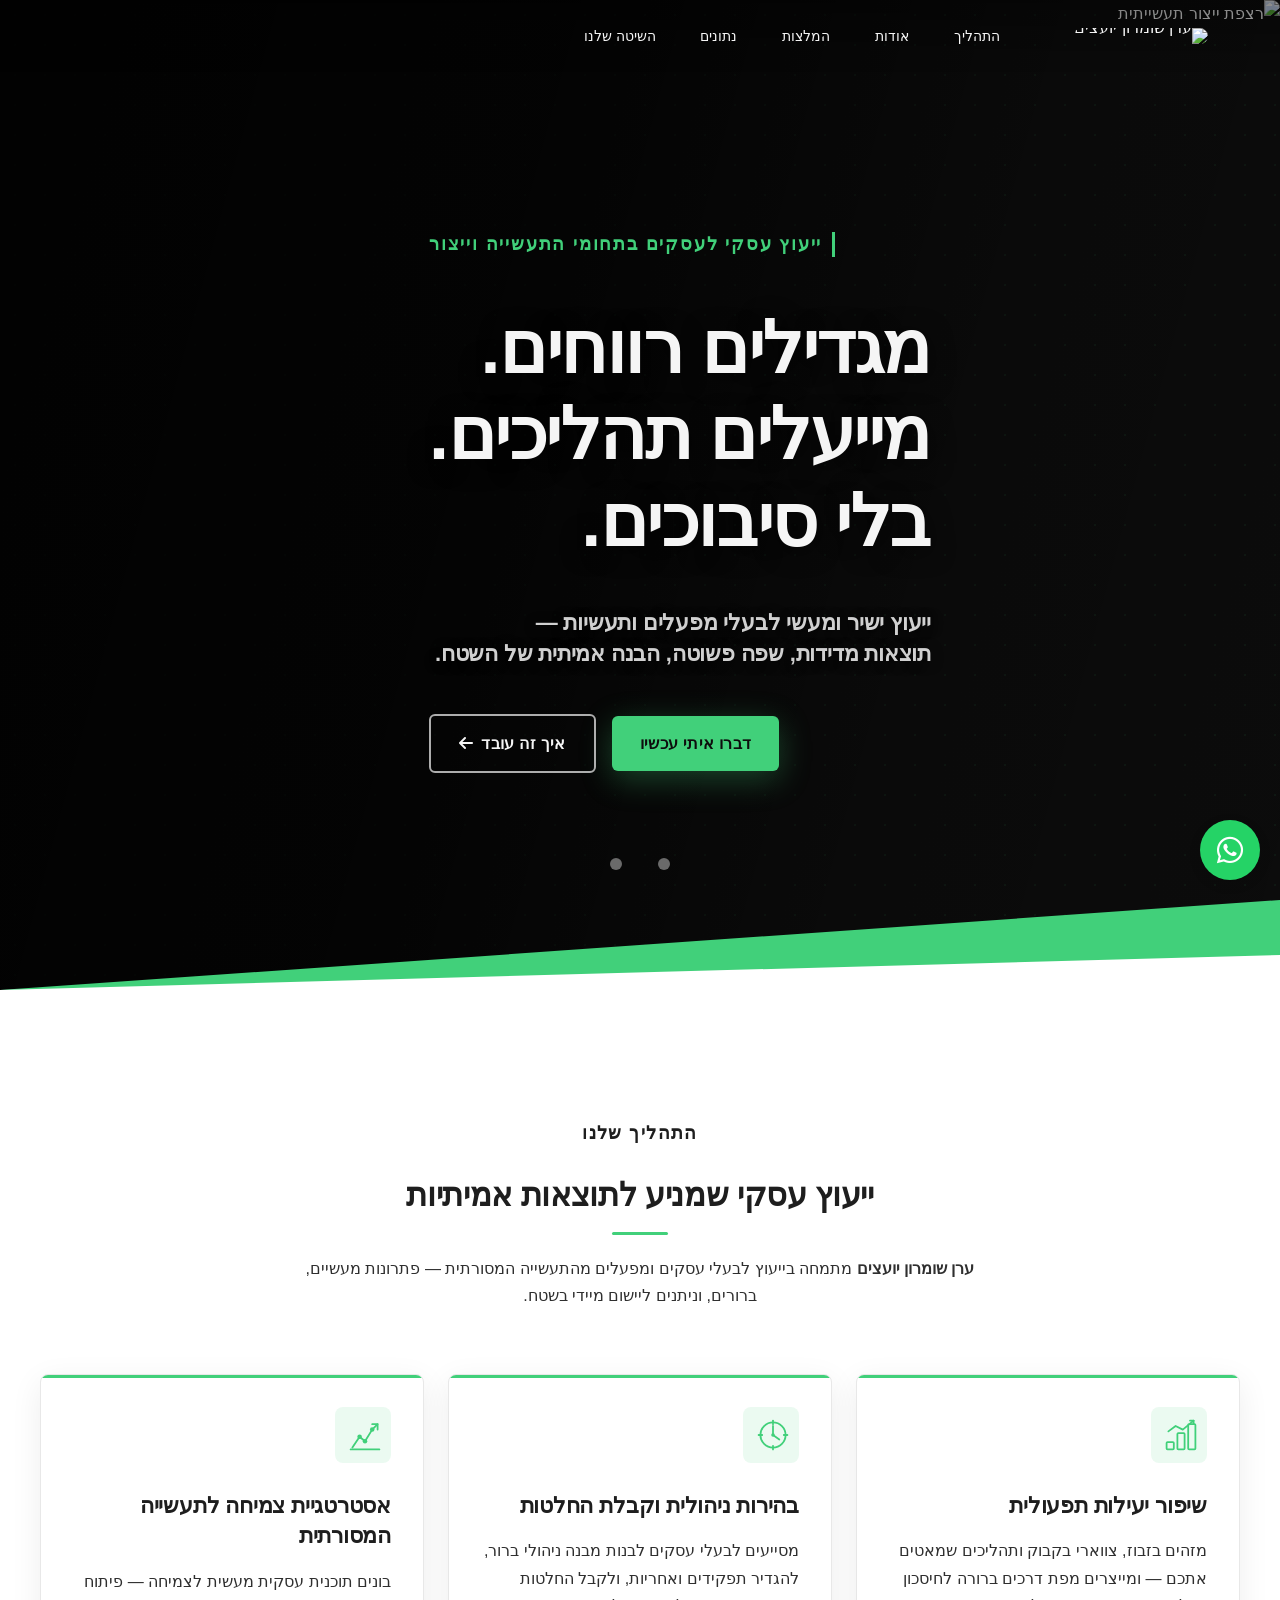
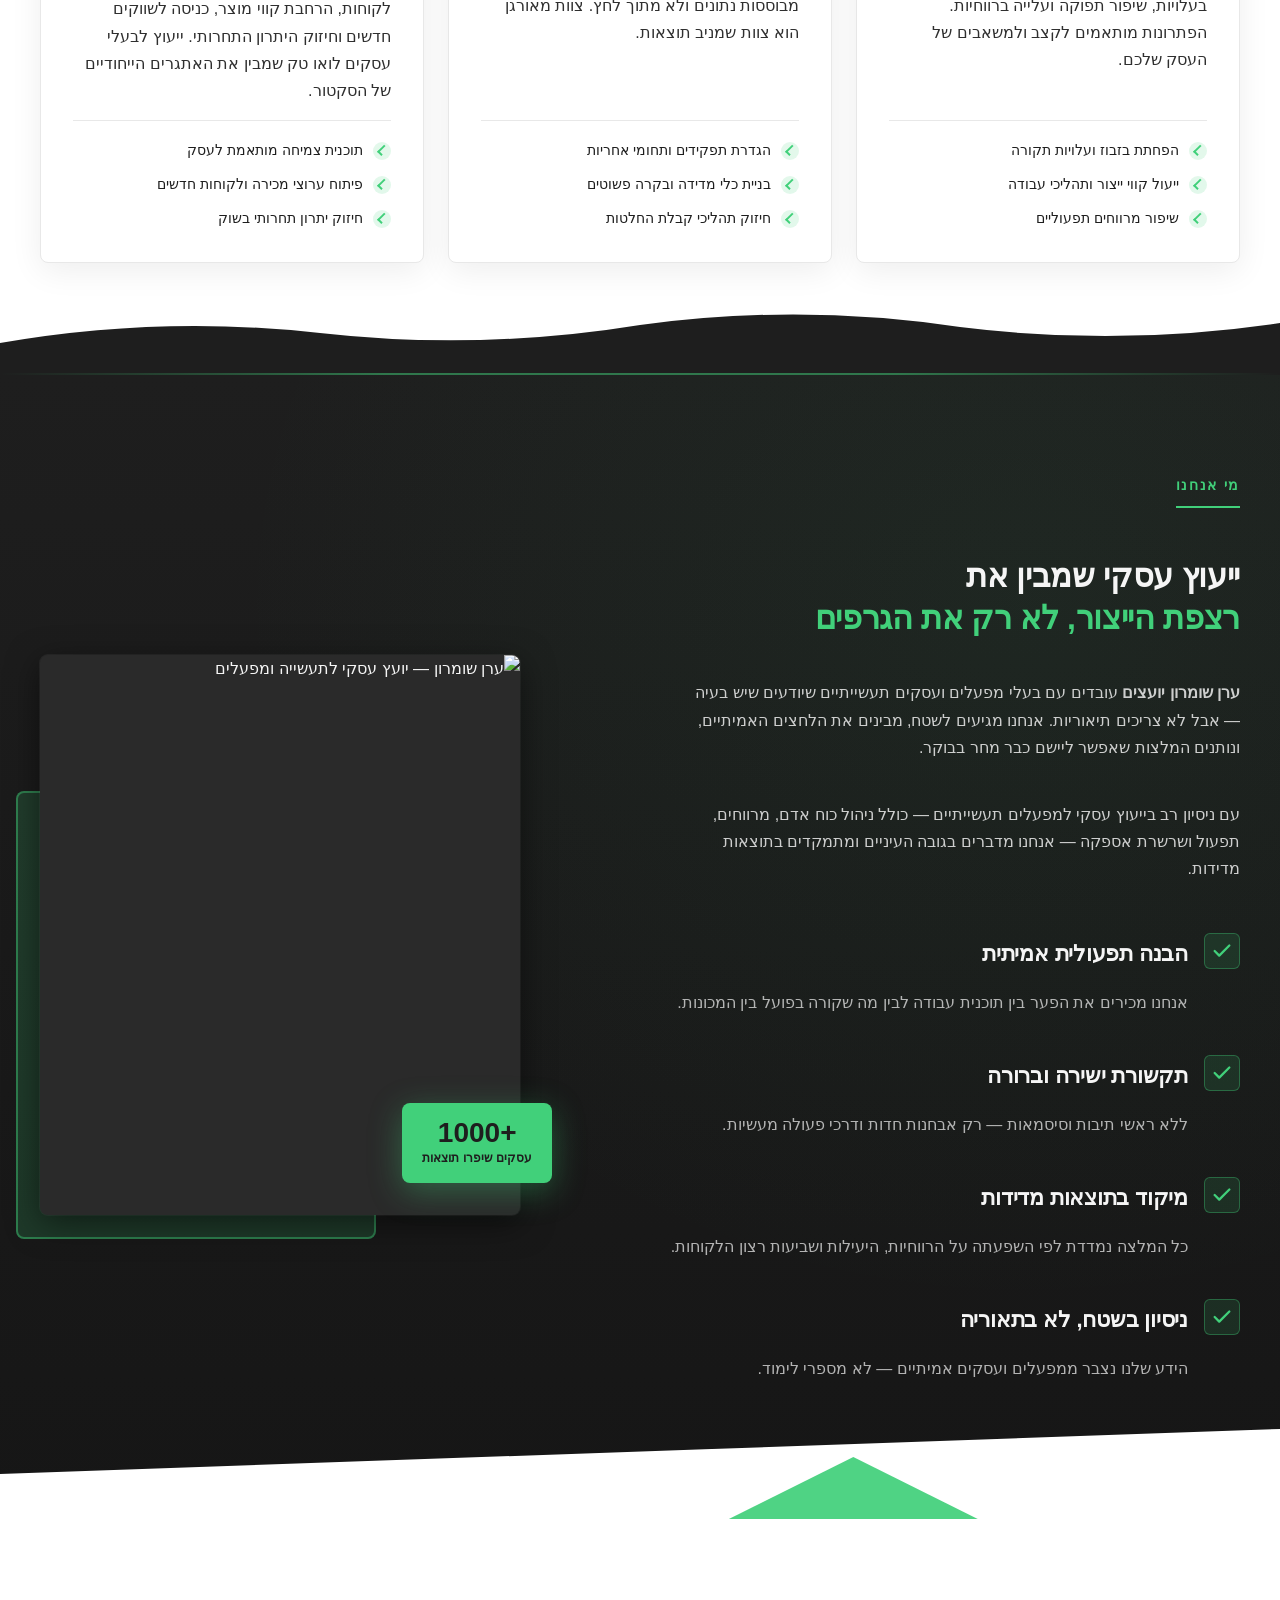
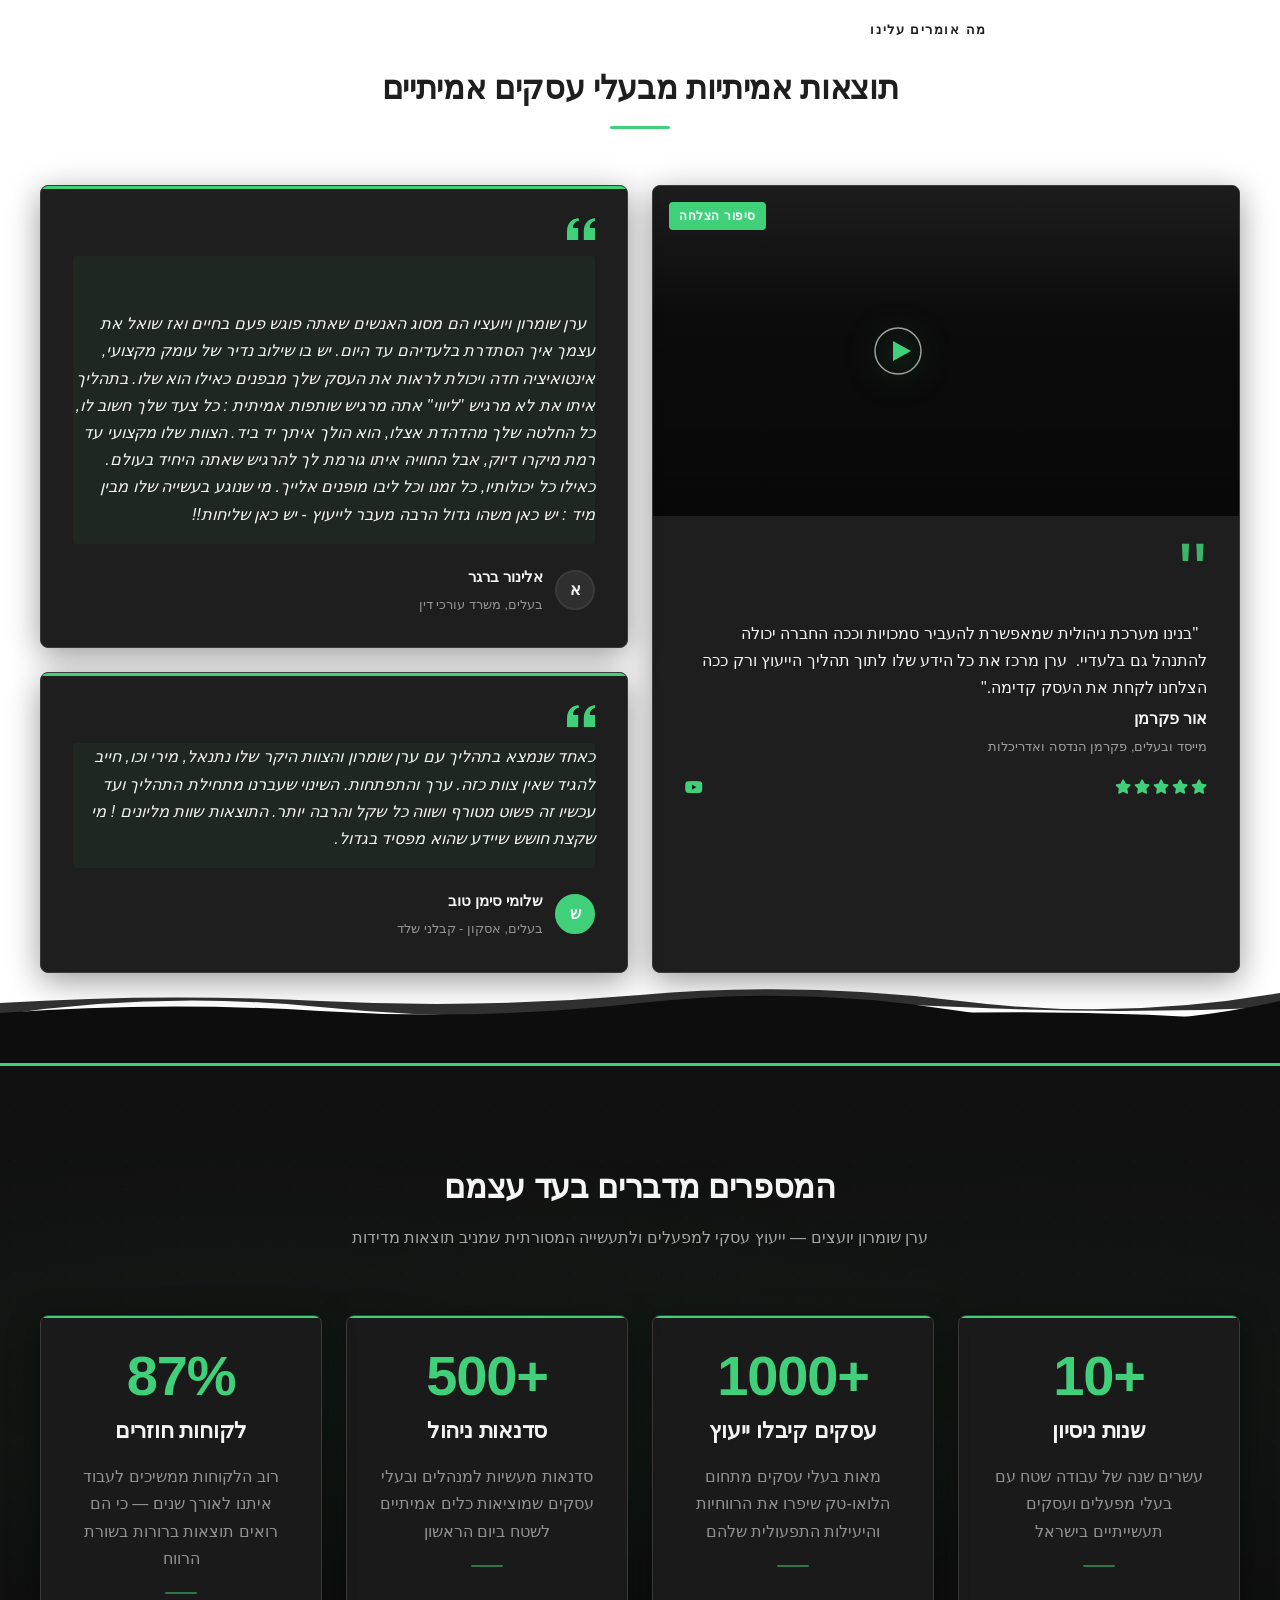
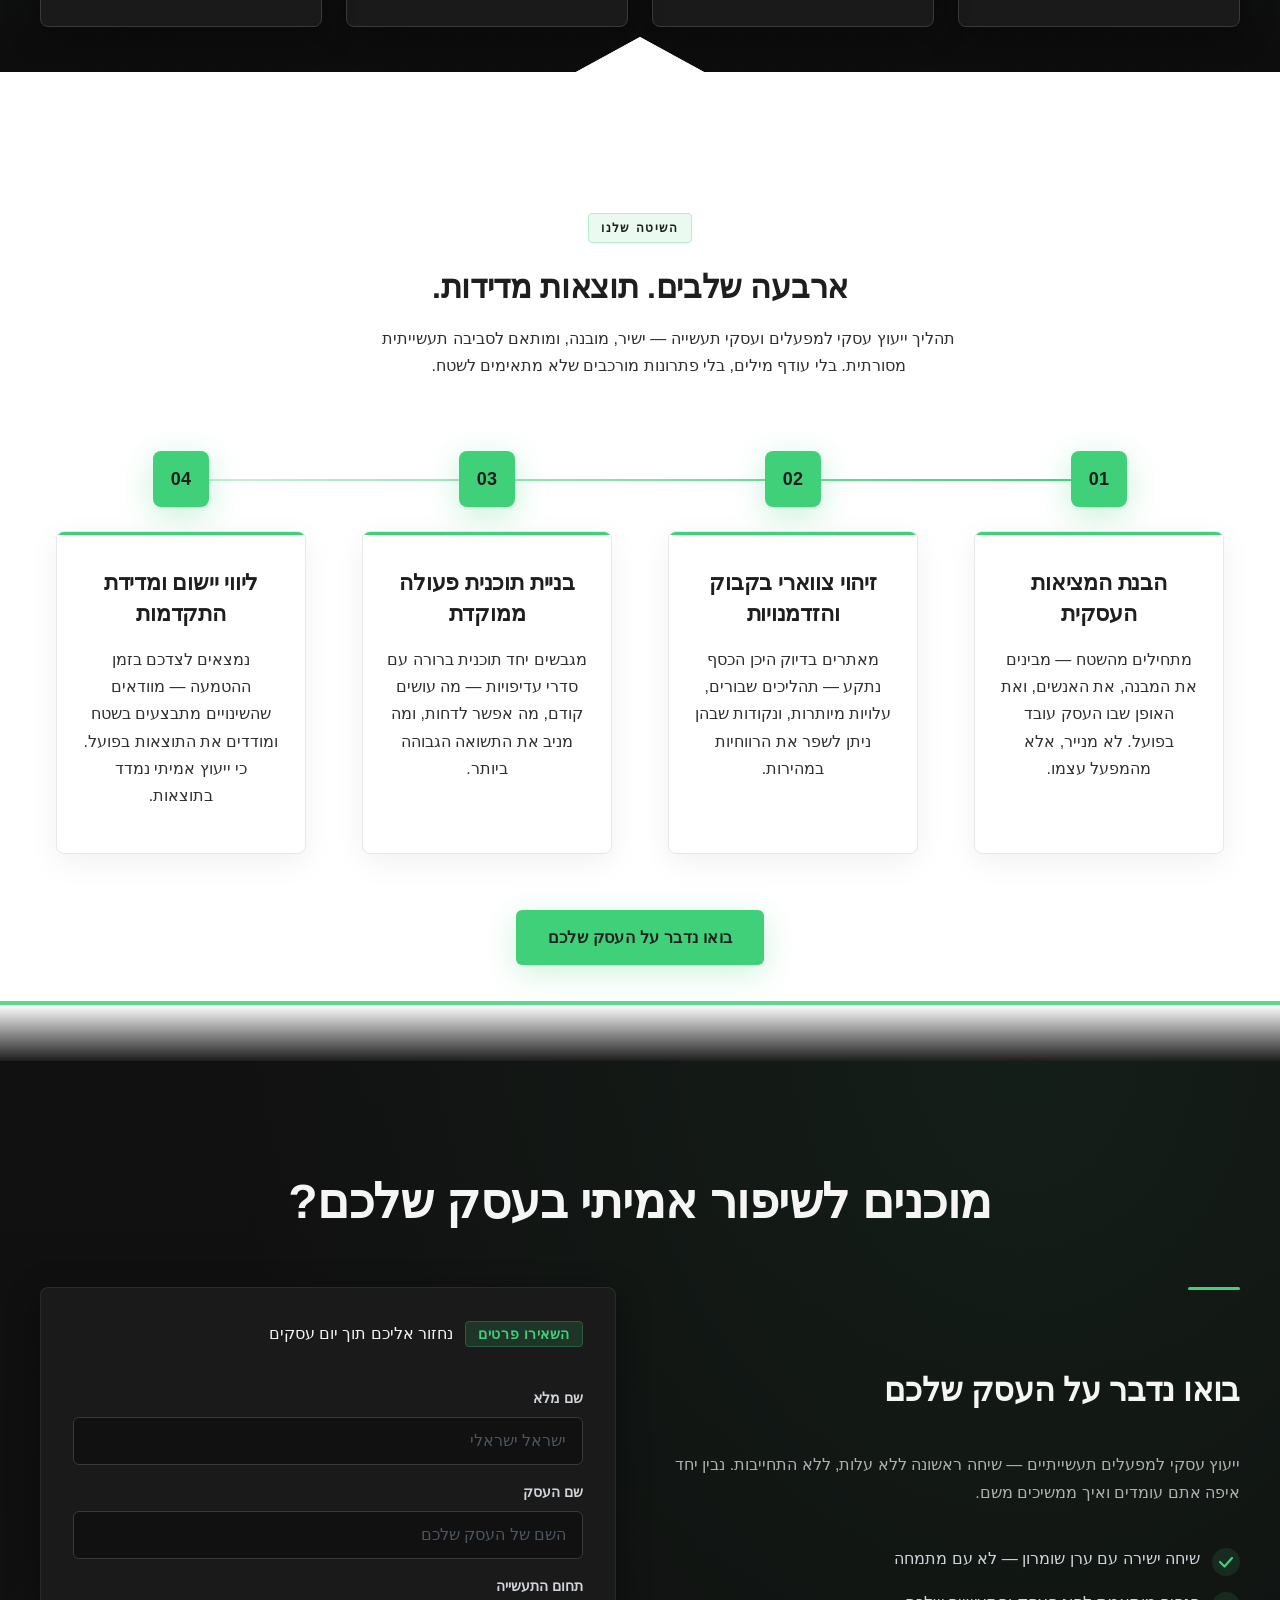
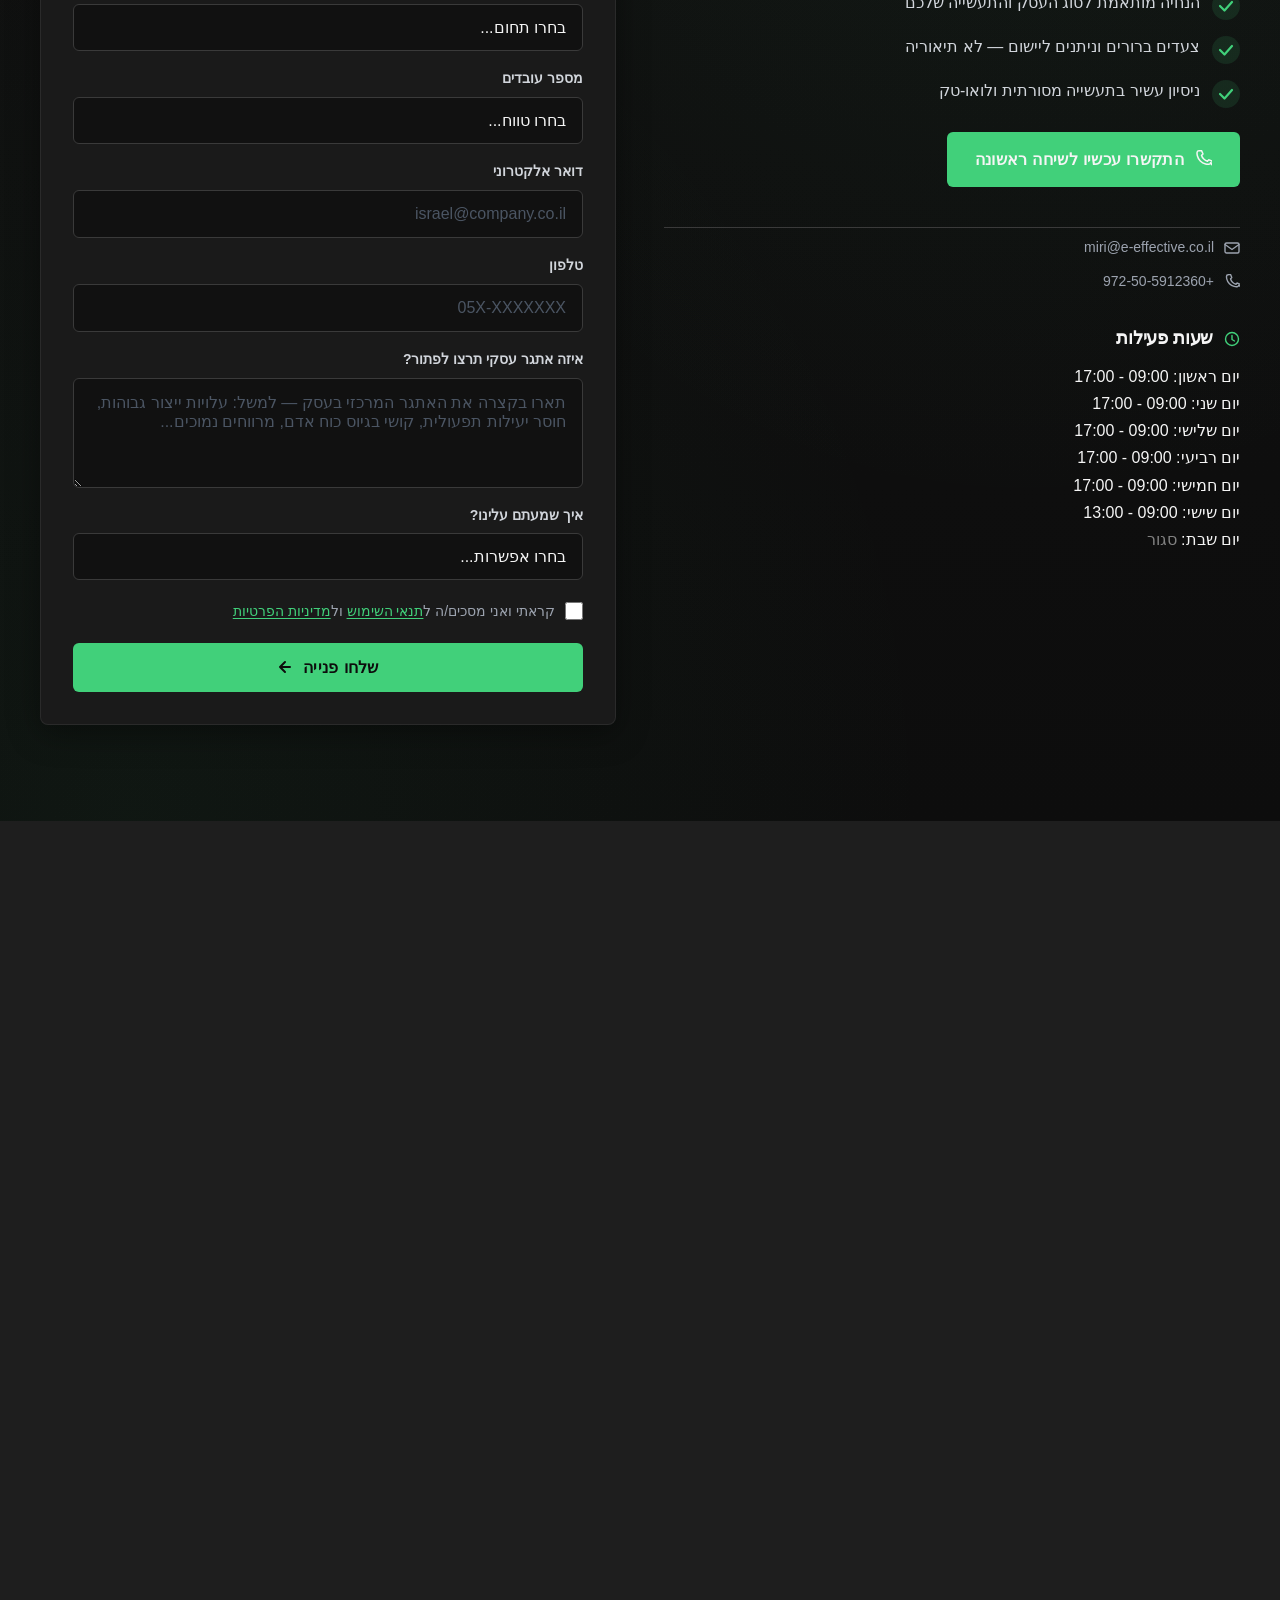
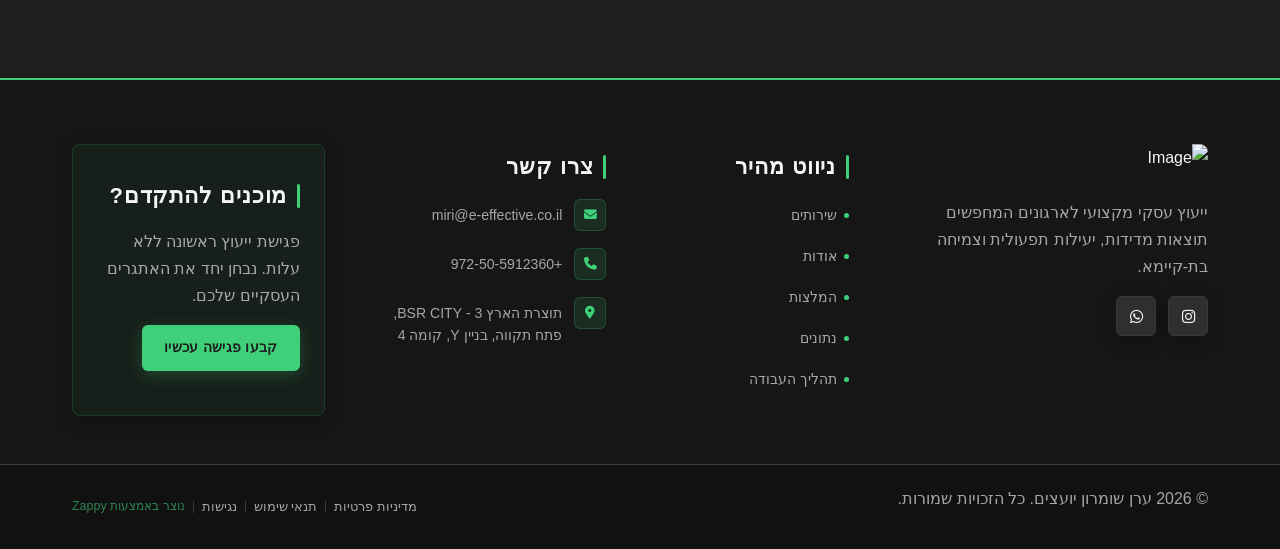
==== commit f0f97823: "Background sync: Progressive GitHub Sync" ====
--- a/public/index.html
+++ b/public/index.html
@@ -1 +1 @@
-<!doctype html><html dir="rtl" lang="he"><head><meta charset="UTF-8"><meta content="width=device-width,initial-scale=1" name="viewport"><meta content="index, follow" name="robots"><title>ערן שומרון יועצים — ערן שומרון יועצים</title><meta content="A B2B-focused business targeting low-tech industry owners, factory operators, and traditional industrial businesses. The brand serves a practical, results-drive" name="description"><meta content="ערן שומרון יועצים, ייעוץ עסקי למפעלים תעשייתיים, יועץ עסקי לתעשייה מסורתית, ייעוץ לבעלי עסקים לואו טק" name="keywords"><link href="/assets/favicon.ico" rel="icon" type="image/x-icon"><link href="/assets/favicon-16x16.png" rel="icon" type="image/png" sizes="16x16"><link href="/assets/favicon-32x32.png" rel="icon" type="image/png" sizes="32x32"><link href="/assets/favicon-48x48.png" rel="icon" type="image/png" sizes="48x48"><link href="/assets/favicon-192x192.png" rel="icon" type="image/png" sizes="192x192"><link href="/assets/favicon-512x512.png" rel="icon" type="image/png" sizes="512x512"><link href="/assets/apple-touch-icon.png" rel="apple-touch-icon"><script>!function(){"use strict";var t="1a4bc1a9-c0f5-4605-90e7-48789c9e6e35",e="https://qaapi.zappy5.com/api/analytics/track",n=18e5,a=2592e6,o=!0,i=!0,r=!0;var s,c,l,d,u=function(){var e="zappy_visitor_"+t,n=null;try{if(n=localStorage.getItem(e)){var o=JSON.parse(n),i=Date.now();if(i-o.created<a)return o.lastSeen=i,localStorage.setItem(e,JSON.stringify(o)),o.id}}catch(t){console.warn("Zappy Analytics: LocalStorage not available")}var r="zv_"+Date.now()+"_"+Math.random().toString(36).substr(2,9);try{localStorage.setItem(e,JSON.stringify({id:r,created:Date.now(),lastSeen:Date.now()}))}catch(t){}return r}(),m=function(){var e="zappy_session_"+t,a=null;try{if(a=sessionStorage.getItem(e)){var o=JSON.parse(a),i=Date.now();if(i-o.timestamp<n)return o.timestamp=i,sessionStorage.setItem(e,JSON.stringify(o)),o.id}}catch(t){console.warn("Zappy Analytics: SessionStorage not available")}var r="zs_"+Date.now()+"_"+Math.random().toString(36).substr(2,9);try{sessionStorage.setItem(e,JSON.stringify({id:r,timestamp:Date.now()}))}catch(t){}return r}();function f(t,e){var n=function(t){for(var e=t;e&&e!==document.body;){if(e.getAttribute&&null!=e.getAttribute("data-band-index"))return{bandIndex:e.getAttribute("data-band-index"),sectionId:e.id||null};e=e.parentElement}for(e=t;e&&e!==document.body;){if("SECTION"===e.tagName&&e.id)return{bandIndex:null,sectionId:e.id};e=e.parentElement}return{bandIndex:null,sectionId:null}}(t);return{x:Math.round(e&&e.pageX||0),y:Math.round(e&&e.pageY||0),bandIndex:n.bandIndex,sectionId:n.sectionId}}function p(t,e){for(var n in e)Object.prototype.hasOwnProperty.call(e,n)&&(t[n]=e[n]);return t}function g(n,a){a=a||{};var o={website_id:t,event_type:n,page_path:window.location.pathname,referrer:document.referrer||"direct",visitor_id:u,session_id:m,metadata:a};if(navigator.sendBeacon){var i=new Blob([JSON.stringify(o)],{type:"application/json"});navigator.sendBeacon(e,i)}else fetch(e,{method:"POST",headers:{"Content-Type":"application/json"},body:JSON.stringify(o),keepalive:!0}).catch(function(t){console.warn("Zappy Analytics: Failed to track event",t)})}o&&g("pageview",{title:document.title,url:window.location.href}),i&&document.addEventListener("click",function(t){var e=t.target;if("BUTTON"===e.tagName||e.closest("button")){var n="BUTTON"===e.tagName?e:e.closest("button"),a={element:"button",text:n.textContent.trim().substring(0,100),id:n.id||null,class:n.className||null};p(a,f(n,t)),g("click",a)}else if("A"===e.tagName||e.closest("a")){var o="A"===e.tagName?e:e.closest("a"),i={element:"link",text:o.textContent.trim().substring(0,100),href:o.href,external:o.hostname!==window.location.hostname};p(i,f(o,t)),g("navigation",i)}},!0),s=[25,50,75,100],c={},l=0,d=!1,window.addEventListener("scroll",function(){d||(d=!0,window.requestAnimationFrame(function(){var t,e=(t=document.documentElement.scrollHeight-window.innerHeight)<=0?100:Math.min(100,Math.round((window.scrollY||window.pageYOffset||0)/t*100));e>l&&(l=e);for(var n=0;n<s.length;n++){var a=s[n];e>=a&&!c[a]&&(c[a]=!0,g("scroll_depth",{milestone:a,maxDepthPct:l}))}d=!1}))},{passive:!0}),r&&document.addEventListener("submit",function(t){var e=t.target;g("form_submit",{form_id:e.id||null,form_name:e.name||null,form_action:e.action||null,form_method:e.method||"GET"})},!0);var v=Date.now();window.addEventListener("beforeunload",function(){g("page_unload",{time_on_page:Math.floor((Date.now()-v)/1e3),page_path:window.location.pathname})}),window.zappyAnalytics={track:g,getVisitorId:function(){return u},getSessionId:function(){return m}}}()</script><meta content="ערן שומרון יועצים — ערן שומרון יועצים" property="og:title"><meta content="A B2B-focused business targeting low-tech industry owners, factory operators, and traditional industrial businesses. The brand serves a practical, results-drive" property="og:description"><meta content="summary_large_image" name="twitter:card"><meta content="ערן שומרון יועצים — ערן שומרון יועצים" name="twitter:title"><meta content="A B2B-focused business targeting low-tech industry owners, factory operators, and traditional industrial businesses. The brand serves a practical, results-drive" name="twitter:description"><meta content="website" property="og:type"><meta content="he_IL" property="og:locale"><link href="https://cdnjs.cloudflare.com/ajax/libs/font-awesome/6.4.0/css/all.min.css" rel="stylesheet"><link href="/assets/favicon.ico" rel="icon" type="image/x-icon"><link href="/assets/favicon-16x16.png" rel="icon" type="image/png" sizes="16x16"><link href="/assets/favicon-32x32.png" rel="icon" type="image/png" sizes="32x32"><link href="/assets/favicon-48x48.png" rel="icon" type="image/png" sizes="48x48"><link href="/assets/favicon-192x192.png" rel="icon" type="image/png" sizes="192x192"><link href="/assets/favicon-512x512.png" rel="icon" type="image/png" sizes="512x512"><link href="/assets/apple-touch-icon.png" rel="apple-touch-icon"><link href="https://cdn.jsdelivr.net/npm/vanilla-cookieconsent@3/dist/cookieconsent.css" rel="stylesheet"><script src="https://cdn.jsdelivr.net/npm/vanilla-cookieconsent@3/dist/cookieconsent.umd.js"></script><script src="https://cdn.jsdelivr.net/gh/mickidum/acc_toolbar/acctoolbar/acctoolbar.min.js"></script><script>function gtag(){dataLayer.push(arguments)}window.dataLayer=window.dataLayer||[],gtag("consent","default",{ad_storage:"denied",ad_user_data:"denied",ad_personalization:"denied",analytics_storage:"denied",wait_for_update:500})</script><script>!function(e,t,a,n){e[n]=e[n]||[],e[n].push({"gtm.start":(new Date).getTime(),event:"gtm.js"});var g=t.getElementsByTagName(a)[0],m=t.createElement(a);m.async=!0,m.src="https://www.googletagmanager.com/gtm.js?id=GTM-NDL2SFZD",g.parentNode.insertBefore(m,g)}(window,document,"script","dataLayer")</script><link href="/styles.css" rel="stylesheet"><script>window.ZAPPY_WEBSITE_ID="1a4bc1a9-c0f5-4605-90e7-48789c9e6e35",window.ZAPPY_API_BASE="https://qaapi.zappy5.com"</script><style id="zappy-dropdown-submenu-styles">#navMenu li:has(.sub-menu),.nav-menu li:has(.sub-menu),.navbar li:has(.sub-menu),nav li:has(.sub-menu){position:relative}#navMenu .sub-menu,.nav-menu .sub-menu,.navbar .sub-menu,nav .sub-menu{display:block!important;position:absolute!important;top:100%;left:0;min-width:220px;background:#fff;border-radius:8px;box-shadow:0 8px 25px rgba(0,0,0,.15);padding:8px 0;opacity:0;visibility:hidden;transform:translateY(10px);transition:all .3s ease;z-index:1000;list-style:none;pointer-events:none}#navMenu li:hover>.sub-menu,.nav-menu li:hover>.sub-menu,.navbar li:hover>.sub-menu,nav li:hover>.sub-menu{opacity:1!important;visibility:visible!important;transform:translateY(0)!important;pointer-events:auto!important}.sub-menu li{list-style:none;margin:0;padding:0}.sub-menu a{display:block!important;padding:10px 16px!important;color:var(--text-dark,#333)!important;font-weight:500;text-decoration:none;white-space:nowrap;transition:background-color .2s}.sub-menu .zappy-nav-child>a{padding-left:28px!important;font-size:.9em!important;opacity:.85!important}[dir=rtl] .sub-menu .zappy-nav-child>a,html[lang=ar] .sub-menu .zappy-nav-child>a,html[lang=he] .sub-menu .zappy-nav-child>a{padding-left:10px!important;padding-right:28px!important}.sub-menu .zappy-nav-parent>a{font-weight:600!important}.sub-menu a:hover{background-color:#f5f5f5}[dir=rtl] .nav-menu .sub-menu,[dir=rtl] .navbar .sub-menu,[dir=rtl] nav .sub-menu,html[lang=ar] .nav-menu .sub-menu,html[lang=ar] .navbar .sub-menu,html[lang=ar] nav .sub-menu,html[lang=he] .nav-menu .sub-menu,html[lang=he] .navbar .sub-menu,html[lang=he] nav .sub-menu{left:auto!important;right:0!important}.sub-menu:empty,.sub-menu:not(:has(li)):not(:has(> a)),.sub-menu:not(:has(li:not(.zappy-hidden-menu-item))):not(:has(> a)){display:none!important;opacity:0!important;visibility:hidden!important;pointer-events:none!important}li:has(.menu-group-title):hover>.sub-menu{opacity:1!important;visibility:visible!important;transform:translateY(0)!important;pointer-events:auto!important}#navMenu>li>.menu-group-title,.nav-menu>li>.menu-group-title{display:inline-block;padding:.5rem 1rem;cursor:default;user-select:none}@media (max-width:768px){#navMenu .sub-menu,.nav-menu .sub-menu,.navbar .sub-menu,nav .sub-menu{position:static!important;transform:none!important;box-shadow:none!important;background:0 0!important;max-height:0;overflow:hidden;opacity:0;visibility:hidden;transition:max-height .3s ease,opacity .3s ease;padding:0!important;border-radius:0!important}#navMenu .sub-menu.mobile-expanded,.nav-menu .sub-menu.mobile-expanded,.navbar .sub-menu.mobile-expanded{max-height:none!important;overflow-y:visible!important;opacity:1!important;visibility:visible!important;padding:8px 0 8px 16px!important}[dir=rtl] .sub-menu.mobile-expanded,html[lang=he] .sub-menu.mobile-expanded{padding:8px 16px 8px 0!important}#navMenu li:hover>.sub-menu,.nav-menu li:hover>.sub-menu,.navbar li:hover>.sub-menu,nav li:hover>.sub-menu{opacity:0;visibility:hidden;pointer-events:none}#navMenu li>.sub-menu.mobile-expanded,.nav-menu li>.sub-menu.mobile-expanded,.navbar li>.sub-menu.mobile-expanded,nav li>.sub-menu.mobile-expanded{opacity:1!important;visibility:visible!important;pointer-events:auto!important}#navMenu li:has(.sub-menu),.nav-menu li:has(.sub-menu),.navbar li:has(.sub-menu),nav li:has(.sub-menu){display:flex!important;flex-wrap:wrap!important;align-items:center!important;position:relative!important;min-height:44px!important}#navMenu li:has(.sub-menu)>a,.nav-menu li:has(.sub-menu)>a,.navbar li:has(.sub-menu)>a,nav li:has(.sub-menu)>a{flex:1!important;min-width:0!important}#navMenu li:has(.sub-menu)>.menu-group-title,.nav-menu li:has(.sub-menu)>.menu-group-title,.navbar li:has(.sub-menu)>.menu-group-title,nav li:has(.sub-menu)>.menu-group-title{flex:1!important;min-width:0!important;padding:0!important;line-height:inherit!important}#navMenu li:has(.sub-menu)>.sub-menu,.nav-menu li:has(.sub-menu)>.sub-menu,.navbar li:has(.sub-menu)>.sub-menu,nav li:has(.sub-menu)>.sub-menu{flex-basis:100%!important;width:100%!important}#navMenu li:has(.sub-menu)>a [class*=arrow],#navMenu li:has(.sub-menu)>a [class*=chevron],.nav-menu li:has(.sub-menu)>a .fa-angle-down,.nav-menu li:has(.sub-menu)>a .fa-chevron-down,.nav-menu li:has(.sub-menu)>a [class*=arrow],.nav-menu li:has(.sub-menu)>a [class*=chevron],nav li:has(.sub-menu)>a [class*=arrow],nav li:has(.sub-menu)>a [class*=chevron]{display:none!important;visibility:hidden!important}.mobile-submenu-toggle{display:flex!important;align-items:center!important;justify-content:center!important;width:44px!important;height:auto!important;background:0 0!important;border:none!important;cursor:pointer!important;color:var(--text-light)!important;position:static!important;flex-shrink:0!important;align-self:stretch!important;z-index:2!important;padding:0!important;margin:0!important}.mobile-submenu-toggle::after{content:''!important;width:0!important;height:0!important;border-left:6px solid transparent!important;border-right:6px solid transparent!important;border-top:7px solid currentColor!important;transition:transform .3s ease!important}.mobile-submenu-toggle.expanded::after{transform:rotate(180deg)!important}.sub-menu a{padding:10px 0!important;display:block!important;color:var(--text-light)!important;white-space:normal!important}.sub-menu .zappy-nav-child>a{padding-left:28px!important;font-size:.9em!important;opacity:.85!important}[dir=rtl] .sub-menu .zappy-nav-child>a,html[lang=ar] .sub-menu .zappy-nav-child>a,html[lang=he] .sub-menu .zappy-nav-child>a{padding-left:0!important;padding-right:28px!important}.sub-menu .zappy-nav-parent>a{font-weight:600!important}#navMenu.active,.nav-menu.active{max-width:100vw!important;overflow-x:hidden!important;box-sizing:border-box!important}.navbar .sub-menu li a,.zappy-products-dropdown .sub-menu a,nav.navbar .sub-menu li a{color:var(--text-light)!important}}@media (min-width:769px){.mobile-submenu-toggle{display:none!important}}</style><style id="zappy-widget-visibility">html[dir=rtl] .whatsapp-float{right:20px!important;left:auto!important}html:not([dir]) .whatsapp-float,html[dir=ltr] .whatsapp-float{left:20px!important;right:auto!important}html[dir=rtl] #mic-access-tool-general-button,html[dir=rtl] #mic-init-access-tool #mic-access-tool-general-button,html[dir=rtl] #mic-init-access-tool .mic-access-tool-general-button,html[dir=rtl] ._access-icon,html[dir=rtl] .mic-access-tool-general-button{left:20px!important;right:auto!important}html:not([dir]) #mic-access-tool-general-button,html:not([dir]) #mic-init-access-tool #mic-access-tool-general-button,html:not([dir]) #mic-init-access-tool .mic-access-tool-general-button,html:not([dir]) ._access-icon,html:not([dir]) .mic-access-tool-general-button,html[dir=ltr] #mic-access-tool-general-button,html[dir=ltr] #mic-init-access-tool #mic-access-tool-general-button,html[dir=ltr] #mic-init-access-tool .mic-access-tool-general-button,html[dir=ltr] ._access-icon,html[dir=ltr] .mic-access-tool-general-button{right:20px!important;left:auto!important}@media (max-width:768px){.whatsapp-float{display:flex!important}}@media (min-width:769px){.whatsapp-float{display:flex!important}}@media (max-width:768px){#mic-access-tool-general-button,#mic-init-access-tool #mic-access-tool-general-button,#mic-init-access-tool .mic-access-tool-general-button,._access-icon,.mic-access-tool-general-button{display:flex!important;visibility:visible!important;opacity:1!important;pointer-events:auto!important}#mic-access-tool-box.opened-mic-access-tool,#mic-init-access-tool #mic-access-tool-box.opened-mic-access-tool,.mic-access-tool-box.opened-mic-access-tool{visibility:visible!important;opacity:1!important;pointer-events:auto!important}}@media (min-width:769px){#mic-access-tool-general-button,#mic-init-access-tool #mic-access-tool-general-button,#mic-init-access-tool .mic-access-tool-general-button,._access-icon,.mic-access-tool-general-button{display:flex!important;visibility:visible!important;opacity:1!important;pointer-events:auto!important}#mic-access-tool-box.opened-mic-access-tool,#mic-init-access-tool #mic-access-tool-box.opened-mic-access-tool,.mic-access-tool-box.opened-mic-access-tool{visibility:visible!important;opacity:1!important;pointer-events:auto!important}}</style></head><body><noscript><iframe style="display:none;visibility:hidden" height="0" src="https://www.googletagmanager.com/ns.html?id=GTM-NDL2SFZD" width="0"></iframe></noscript><nav class="navbar" dir="rtl"><button class="mobile-toggle" aria-label="Menu" id="mobileToggle"><svg viewBox="0 0 24 24" fill="none" height="24" width="24" class="hamburger-icon"><path d="M3 12h18M3 6h18M3 18h18" stroke="currentColor" stroke-linecap="round" stroke-width="2"></path></svg> <svg viewBox="0 0 24 24" fill="none" height="24" width="24" class="close-icon" style="display:none"><path d="M18 6L6 18M6 6l12 12" stroke="currentColor" stroke-linecap="round" stroke-width="2"></path></svg></button> <button class="phone-header-btn" aria-label="Call" data-phone="+972505912360"><svg viewBox="0 0 24 24" fill="currentColor" height="20" width="20"><path d="M22 16.92v3a2 2 0 0 1-2.18 2 19.79 19.79 0 0 1-8.63-3.07 19.5 19.5 0 0 1-6-6 19.79 19.79 0 0 1-3.07-8.67A2 2 0 0 1 4.11 2h3a2 2 0 0 1 2 1.72 12.84 12.84 0 0 0 .7 2.81 2 2 0 0 1-.45 2.11L8.09 9.91a16 16 0 0 0 6 6l1.27-1.27a2 2 0 0 1 2.11-.45 12.84 12.84 0 0 0 2.81.7A2 2 0 0 1 22 16.92z"></path></svg></button><div class="nav-container"><div class="nav-right-group"><div class="nav-brand"><a href="/" class="logo-link"><img alt="ערן שומרון יועצים" src="/assets/b2b-logo-1778745313841-n2bwlk.webp?v=1778745314172-0d111n" class="logo"></a></div><ul class="nav-menu" id="navMenu"><li><a href="#services">התהליך</a></li><li><a href="#about">אודות</a></li><li><a href="#testimonials">המלצות</a></li><li><a href="#stats">נתונים</a></li><li><a href="#process">השיטה שלנו</a></li></ul></div><div class="nav-cta-container"></div></div></nav><script>window.addEventListener("load",function(){const e=document.querySelector(".navbar, nav, header");if(!e)return void console.log("[Navbar] Navbar element not found");let t=document.getElementById("mobileToggle")||document.querySelector(".mobile-toggle")||document.querySelector(".hamburger")||document.querySelector(".hamburger-menu")||document.querySelector(".menu-toggle")||document.querySelector(".burger-menu")||document.querySelector('[aria-label="Menu"]')||document.querySelector('[aria-label="תפריט"]');const o=document.querySelector(".phone-header-btn"),n=window.getComputedStyle(e);let r=n.backgroundColor;if(console.log("[Navbar] Initial navbar background:",r),"transparent"===r||"rgba(0, 0, 0, 0)"===r||r.startsWith("rgba")&&r.includes(", 0)")){const e=n.backgroundImage;if(e&&"none"!==e)console.log("[Navbar] Navbar has background image/gradient, using dark text"),r="rgb(240, 240, 240)";else{const e=window.getComputedStyle(document.body).backgroundColor;console.log("[Navbar] Navbar transparent, using body background:",e),r=e}}const a=r.match(/\d+/g);if(a&&a.length>=3){const e=(.299*parseInt(a[0])+.587*parseInt(a[1])+.114*parseInt(a[2]))/255;console.log("[Navbar] Mobile button colors preserved from Claude CSS (luminance:",e.toFixed(2)+")");const n=document.createElement("style");n.id="zappy-mobile-nav-fix";document.documentElement.lang;document.documentElement.dir,n.textContent='\n        /* Hide mobile buttons on desktop, show only on mobile */\n        @media (min-width: 769px) {\n          .mobile-toggle,\n          .phone-header-btn {\n            display: none !important;\n          }\n        }\n        \n        /* Show and position mobile buttons correctly on mobile */\n        @media (max-width: 768px) {\n          .mobile-toggle,\n          .phone-header-btn {\n            position: absolute !important;\n            top: 50% !important;\n            transform: translateY(-50%) !important;\n            z-index: 1001 !important;\n            display: flex !important;\n            align-items: center !important;\n            justify-content: center !important;\n            width: 36px !important;\n            height: 36px !important;\n            border-radius: 50% !important;\n            border: none !important;\n            cursor: pointer !important;\n            padding: 6px !important;\n            background: none !important;\n            color: var(--nav-text, var(--text-dark)) !important;\n          }\n          \n          /* LTR positioning (default): hamburger LEFT, phone RIGHT */\n          html:not([dir="rtl"]):not([lang="he"]):not([lang="ar"]) .mobile-toggle,\n          html[dir="ltr"] .mobile-toggle {\n            left: 12px !important;\n            right: auto !important;\n          }\n          html:not([dir="rtl"]):not([lang="he"]):not([lang="ar"]) .phone-header-btn,\n          html[dir="ltr"] .phone-header-btn {\n            right: 12px !important;\n            left: auto !important;\n          }\n          \n          /* RTL positioning: hamburger RIGHT, phone LEFT */\n          html[dir="rtl"] .mobile-toggle,\n          html[lang="he"] .mobile-toggle,\n          html[lang="ar"] .mobile-toggle {\n            right: 12px !important;\n            left: auto !important;\n          }\n          html[dir="rtl"] .phone-header-btn,\n          html[lang="he"] .phone-header-btn,\n          html[lang="ar"] .phone-header-btn {\n            left: 12px !important;\n            right: auto !important;\n          }\n          \n          /* CRITICAL: Ensure nav-container has min-height on mobile */\n          /* All children are positioned absolutely/fixed on mobile, so height:auto collapses to 0 */\n          .nav-container {\n            min-height: 70px !important;\n            position: relative !important;\n          }\n          \n          /* Ensure SVG icons are properly sized and inherit color */\n          .mobile-toggle svg,\n          .phone-header-btn svg {\n            width: 24px !important;\n            height: 24px !important;\n            /* Don\'t force display - let JavaScript control hamburger/close toggle */\n          }\n          \n          /* Reset nav-cta-container on mobile - remove desktop box-shadow/padding */\n          /* that creates a visible ghost box when CTA button is hidden */\n          .nav-cta-container {\n            box-shadow: none !important;\n            padding: 0 !important;\n          }\n          \n          /* Hide nav-cta-container entirely on mobile when there\'s no lang-switcher */\n          /* (only the CTA button is inside, and it\'s hidden on mobile) */\n          .nav-cta-container:not(:has(.lang-switcher)) {\n            display: none !important;\n          }\n          \n          /* CRITICAL: Prevent hero image fade gradient from bleeding over headline text */\n          /* The .image-fade-gradient has bottom: -30px (extends below parent) */\n          /* On mobile stacked layout, this overlaps the h1 text below the image */\n          .hero-image-column {\n            overflow: hidden !important;\n          }\n          .image-fade-gradient {\n            bottom: 0 !important;\n          }\n          \n          /* Hide desktop language switcher on mobile - hamburger menu handles it */\n          /* High specificity to override stored CSS */\n          .lang-switcher,\n          .nav-cta-container .lang-switcher,\n          .nav-container .lang-switcher,\n          .navbar .lang-switcher,\n          .navbar .nav-cta-container .lang-switcher {\n            display: none !important;\n          }\n        }\n      ';const r=document.getElementById("zappy-mobile-nav-fix");r&&r.remove(),document.head.appendChild(n),console.log("[Navbar] Critical CSS injected for mobile nav positioning");const i=window.innerWidth<=768;if(t){const e=t.querySelector(".hamburger-icon"),o=t.querySelector(".close-icon");e&&(e.style.setProperty("width","24px","important"),e.style.setProperty("height","24px","important"),e.style.setProperty("display","block","important")),o&&(o.style.setProperty("width","24px","important"),o.style.setProperty("height","24px","important"),o.style.setProperty("display","none","important")),i?(t.style.setProperty("position","absolute","important"),t.style.setProperty("top","50%","important"),t.style.setProperty("transform","translateY(-50%)","important"),t.style.setProperty("z-index","1001","important"),t.style.removeProperty("left"),t.style.removeProperty("right"),console.log("[Navbar] Mobile toggle positioning applied (mobile viewport)")):(t.style.removeProperty("position"),t.style.removeProperty("top"),t.style.removeProperty("transform"),t.style.removeProperty("z-index"),t.style.removeProperty("left"),t.style.removeProperty("right"),console.log("[Navbar] Desktop viewport - cleared mobile toggle inline positioning"))}if(o){const e=o.querySelector("svg");e&&(e.style.width="24px",e.style.height="24px",e.setAttribute("width","24"),e.setAttribute("height","24")),i?(o.style.setProperty("position","absolute","important"),o.style.setProperty("top","50%","important"),o.style.setProperty("transform","translateY(-50%)","important"),o.style.setProperty("z-index","1001","important"),o.style.removeProperty("left"),o.style.removeProperty("right"),console.log("[Navbar] Phone button positioning applied (mobile viewport)")):(o.style.removeProperty("position"),o.style.removeProperty("top"),o.style.removeProperty("transform"),o.style.removeProperty("z-index"),o.style.removeProperty("left"),o.style.removeProperty("right"),console.log("[Navbar] Desktop viewport - cleared phone button inline positioning"))}}else console.log("[Navbar] Could not parse background color:",r);t=document.getElementById("mobileToggle")||document.querySelector(".mobile-toggle")||document.querySelector(".hamburger")||document.querySelector(".hamburger-menu")||document.querySelector(".menu-toggle")||document.querySelector(".burger-menu")||document.querySelector('[aria-label="Menu"]')||document.querySelector('[aria-label="תפריט"]');const i=document.getElementById("navMenu")||document.querySelector(".nav-menu")||document.querySelector(".nav-links")||document.querySelector("nav ul:not(.submenu)");if(!t||!i)return void console.log("[Navbar] Mobile toggle or menu not found:",{toggle:!!t,menu:!!i});i.id||(i.id="navMenu"),console.log("[Navbar] Initializing mobile menu...");const l=t.cloneNode(!0);t.parentNode.replaceChild(l,t),l.addEventListener("click",function(e){e.preventDefault(),e.stopPropagation();const t=this.querySelector(".hamburger-icon"),o=this.querySelector(".close-icon");i.classList.contains("active")?(i.classList.remove("active"),t&&t.style.setProperty("display","block","important"),o&&o.style.setProperty("display","none","important"),document.body.style.overflow="",console.log("[Navbar] Menu closed")):(i.classList.add("active"),t&&t.style.setProperty("display","none","important"),o&&o.style.setProperty("display","block","important"),document.body.style.overflow="hidden",console.log("[Navbar] Menu opened"))}),i.querySelectorAll("a").forEach(function(e){e.addEventListener("click",function(){if("#"===this.getAttribute("href"))return;const e=l.querySelector(".hamburger-icon"),t=l.querySelector(".close-icon");i.classList.remove("active"),e&&e.style.setProperty("display","block","important"),t&&t.style.setProperty("display","none","important"),document.body.style.overflow="",console.log("[Navbar] Menu closed (link clicked)")})});var s=i.querySelectorAll(".dropdown-toggle");s.forEach(function(e){e.addEventListener("click",function(e){e.preventDefault(),e.stopPropagation();var t=this.closest(".nav-dropdown");t&&(t.parentNode.querySelectorAll(".nav-dropdown.open").forEach(function(e){e!==t&&e.classList.remove("open")}),t.classList.toggle("open"),console.log("[Navbar] Dropdown toggled:",t.classList.contains("open")?"open":"closed"))})}),document.addEventListener("click",function(e){e.target.closest(".nav-dropdown")||document.querySelectorAll(".nav-dropdown.open").forEach(function(e){e.classList.remove("open")})}),console.log("[Navbar] Dropdown handlers initialized for "+s.length+" dropdowns"),o&&o.addEventListener("click",function(){const e=document.querySelectorAll('a[href^="tel:"]'),t=e.length>0?e[0].getAttribute("href").replace("tel:",""):"+972-50-5912360";window.location.href="tel:"+t,console.log("[Navbar] Phone button clicked")}),console.log("[Navbar] Mobile menu initialized successfully")})</script><main><section class="index-hero-section" data-layout-spec="בית-hero" dir="rtl" id="hero" data-hero-type="fullscreen-scrim" data-zappy-content-align="center-right"><img alt="ערן שומרון יועץ עסקי" src="/assets/site-index-hero-image-1-1781768413571-ta79nt.webp?v=1781768413571" class="hero-carousel-bg active" height="900" width="1440" data-carousel-index="0"> <img alt="רצפת ייצור תעשייתית" src="/assets/site-index-hero-image-1-1781768363770-1qc3le.webp?v=1781768363770" class="hero-carousel-bg" height="900" width="1440" data-carousel-index="1"> <img alt="פגישת ייעוץ עסקי" src="/assets/site-index-hero-image-1-1781768280959-8gm2ds.webp?v=1781768280959" class="hero-carousel-bg" height="900" width="1440" data-carousel-index="2"><div class="hero-carousel-dots" aria-hidden="true"><span class="hero-carousel-dot active" data-dot-index="0"></span> <span class="hero-carousel-dot" data-dot-index="1"></span> <span class="hero-carousel-dot" data-dot-index="2"></span></div><div class="index-hero-dot-grid" aria-hidden="true"></div><div class="index-hero-scrim" aria-hidden="true"></div><div class="index-hero-container" data-zappy-align-target="true"><div class="index-hero-content"><h1></h1><h2><span class="index-hero-eyebrow" style="font-size:18px">ייעוץ עסקי לעסקים בתחומי התעשייה וייצור</span></h2><h1 class="index-hero-h1">מגדילים רווחים.<br>מייעלים תהליכים.<br>בלי סיבוכים.</h1><h3 class="index-hero-subtitle">ייעוץ ישיר ומעשי לבעלי מפעלים ותעשיות —<br>תוצאות מדידות, שפה פשוטה, הבנה אמיתית של השטח.&nbsp;</h3><div class="index-hero-ctas"><a href="#contact" class="index-hero-btn-primary" data-element-id="btn-1778051362821-bqnd3tjg9" data-element-type="button" data-native-element="true">דברו איתי עכשיו</a> <a href="#process" class="index-hero-btn-secondary" data-element-id="btn-1778051362821-w0dzkr3k4" data-element-type="button" data-native-element="true">איך זה עובד <i class="fa fa-arrow-left" aria-hidden="true"></i></a></div></div></div><div class="index-hero-divider-wrapper"><svg viewBox="0 0 1440 90" xmlns="http://www.w3.org/2000/svg" aria-hidden="true" data-no-icon-edit="true" preserveAspectRatio="none"><polygon fill="#41D07A" points="0,90 1440,0 1440,90"></polygon><polygon fill="#FFFFFF" points="0,90 1440,90 1440,55"></polygon></svg></div></section><section class="index-services-section" data-layout-spec="בית-services" dir="rtl" id="services"><div class="index-services-container"><div class="index-services-intro"><h1 style="color:rgb(30, 30, 30) !important"><span class="index-services-label" style="color:rgb(30, 30, 30) !important">התהליך שלנו</span></h1><h2 class="index-services-heading">ייעוץ עסקי שמניע לתוצאות אמיתיות</h2><div class="index-services-green-rule"></div><p class="index-services-subtext"><b>ערן שומרון יועצים</b> מתמחה בייעוץ לבעלי עסקים ומפעלים מהתעשייה המסורתית — פתרונות מעשיים, ברורים, וניתנים ליישום מיידי בשטח.</p></div><div class="zappy-preserve-css-grid index-services-grid" style="display:grid;--zappy-grid-cols:repeat(3, minmax(0, 1fr));grid-template-columns:repeat(3, minmax(0, 1fr));align-items:stretch !important" data-original-gap="24px" data-original-item-width="375" data-zappy-explicit-columns="true" data-zappy-auto-grid="true" id="zappy-auto-grid-1778749552311-4np9aw"><article class="index-services-card" id="zappy-section-2" data-grid-item-index="0"><div class="index-services-card-accent"></div><div class="index-services-card-icon"><svg viewBox="0 0 40 40" xmlns="http://www.w3.org/2000/svg" aria-hidden="true" fill="none" height="40" width="40" data-element-type="icon" data-icon-type="svg" stroke="currentColor" stroke-linecap="round" stroke-linejoin="round" stroke-width="2"><rect height="8" rx="1" width="8" x="4" y="28"></rect><rect height="18" rx="1" width="8" x="16" y="18"></rect><rect height="28" rx="1" width="8" x="28" y="8"></rect><polyline points="6,16 14,10 22,14 34,4"></polyline><polyline points="30,4 34,4 34,8"></polyline></svg></div><div class="index-services-card-body"><h3 class="index-services-card-title">שיפור יעילות תפעולית</h3><p class="index-services-card-text">מזהים בזבוז, צווארי בקבוק ותהליכים שמאטים אתכם — ומייצרים מפת דרכים ברורה לחיסכון בעלויות, שיפור תפוקה ועלייה ברווחיות. הפתרונות מותאמים לקצב ולמשאבים של העסק שלכם.</p><ul class="index-services-card-list"><li><span class="index-services-check"></span>הפחתת בזבוז ועלויות תקורה</li><li><span class="index-services-check"></span>ייעול קווי ייצור ותהליכי עבודה</li><li><span class="index-services-check"></span>שיפור מרווחים תפעוליים</li></ul></div></article><article class="index-services-card" id="zappy-section-3" data-grid-item-index="1"><div class="index-services-card-accent"></div><div class="index-services-card-icon"><svg viewBox="0 0 40 40" xmlns="http://www.w3.org/2000/svg" aria-hidden="true" fill="none" height="40" width="40" data-element-type="icon" data-icon-type="svg" stroke="currentColor" stroke-linecap="round" stroke-linejoin="round" stroke-width="2"><circle cx="20" cy="20" r="14"></circle><line x1="20" x2="20" y1="10" y2="20"></line><line x1="20" x2="27" y1="20" y2="25"></line><circle cx="20" cy="20" r="2" stroke="none" fill="currentColor"></circle><line x1="4" x2="8" y1="20" y2="20"></line><line x1="32" x2="36" y1="20" y2="20"></line><line x1="20" x2="20" y1="4" y2="8"></line><line x1="20" x2="20" y1="32" y2="36"></line></svg></div><div class="index-services-card-body"><h3 class="index-services-card-title">בהירות ניהולית וקבלת החלטות</h3><p class="index-services-card-text">מסייעים לבעלי עסקים לבנות מבנה ניהולי ברור, להגדיר תפקידים ואחריות, ולקבל החלטות מבוססות נתונים ולא מתוך לחץ. צוות מאורגן הוא צוות שמניב תוצאות.</p><ul class="index-services-card-list"><li><span class="index-services-check"></span>הגדרת תפקידים ותחומי אחריות</li><li><span class="index-services-check"></span>בניית כלי מדידה ובקרה פשוטים</li><li><span class="index-services-check"></span>חיזוק תהליכי קבלת החלטות</li></ul></div></article><article class="index-services-card" id="zappy-section-4" data-grid-item-index="2"><div class="index-services-card-accent"></div><div class="index-services-card-icon"><svg viewBox="0 0 40 40" xmlns="http://www.w3.org/2000/svg" aria-hidden="true" fill="none" height="40" width="40" data-element-type="icon" data-icon-type="svg" stroke="currentColor" stroke-linecap="round" stroke-linejoin="round" stroke-width="2"><path d="M6 34 L14 22 L20 27 L28 14 L34 8"></path><polyline points="28,8 34,8 34,14"></polyline><circle cx="14" cy="22" r="2.5" stroke="none" fill="currentColor"></circle><circle cx="20" cy="27" r="2.5" stroke="none" fill="currentColor"></circle><circle cx="28" cy="14" r="2.5" stroke="none" fill="currentColor"></circle><line x1="4" x2="36" y1="36" y2="36"></line></svg></div><div class="index-services-card-body"><h3 class="index-services-card-title">אסטרטגיית צמיחה לתעשייה המסורתית</h3><p class="index-services-card-text">בונים תוכנית עסקית מעשית לצמיחה — פיתוח לקוחות, הרחבת קווי מוצר, כניסה לשווקים חדשים וחיזוק היתרון התחרותי. ייעוץ לבעלי עסקים לואו טק שמבין את האתגרים הייחודיים של הסקטור.</p><ul class="index-services-card-list"><li><span class="index-services-check"></span>תוכנית צמיחה מותאמת לעסק</li><li><span class="index-services-check"></span>פיתוח ערוצי מכירה ולקוחות חדשים</li><li><span class="index-services-check"></span>חיזוק יתרון תחרותי בשוק</li></ul></div></article></div></div><div class="index-services-divider-wrapper"><svg viewBox="0 0 1200 80" xmlns="http://www.w3.org/2000/svg" aria-hidden="true" data-no-icon-edit="true" preserveAspectRatio="none"><path d="M0,80 L0,48 Q150,20 300,38 Q450,56 600,30 Q750,8 900,32 Q1050,52 1200,28 L1200,80 Z" fill="#1E1E1E"></path></svg><div class="index-services-divider-green-line" aria-hidden="true"></div></div></section><section class="index-about-section" data-layout-spec="בית-about" dir="rtl" id="about"><div class="index-about-container"><div class="index-about-content"><p><span class="index-about-eyebrow">מי אנחנו</span></p><h2 class="index-about-heading">ייעוץ עסקי שמבין את<br><span class="index-about-heading-accent">רצפת הייצור, לא רק את הגרפים</span></h2><p class="index-about-para"><b>ערן שומרון יועצים</b> עובדים עם בעלי מפעלים ועסקים תעשייתיים שיודעים שיש בעיה — אבל לא צריכים תיאוריות. אנחנו מגיעים לשטח, מבינים את הלחצים האמיתיים, ונותנים המלצות שאפשר ליישם כבר מחר בבוקר.</p><p class="index-about-para">עם ניסיון רב בייעוץ עסקי למפעלים תעשייתיים — כולל ניהול כוח אדם, מרווחים, תפעול ושרשרת אספקה — אנחנו מדברים בגובה העיניים ומתמקדים בתוצאות מדידות.</p><ul class="index-about-values"><li data-grid-item-index="0" class="zappy-preserve-css-grid index-about-value-item zappy-grid-item-nested-grid" style="align-items:stretch !important" data-original-gap="16px" data-zappy-grid-align="flex-start"><div class="index-about-value-icon" data-grid-item-index="0"><svg viewBox="0 0 24 24" xmlns="http://www.w3.org/2000/svg" aria-hidden="true" fill="none" height="22" width="22" data-element-type="icon" data-icon-type="svg" stroke="currentColor" stroke-linecap="round" stroke-linejoin="round" stroke-width="2.5"><polyline points="20 6 9 17 4 12"></polyline></svg></div><div class="index-about-value-text" data-grid-item-index="1"><h3 class="index-about-value-title">הבנה תפעולית אמיתית</h3><p>אנחנו מכירים את הפער בין תוכנית עבודה לבין מה שקורה בפועל בין המכונות.</p></div></li><li data-grid-item-index="1" class="zappy-preserve-css-grid index-about-value-item zappy-grid-item-nested-grid" style="align-items:stretch !important;display:grid" data-original-gap="16px" data-zappy-grid-align="flex-start"><div class="index-about-value-icon" data-grid-item-index="0"><svg viewBox="0 0 24 24" xmlns="http://www.w3.org/2000/svg" aria-hidden="true" fill="none" height="22" width="22" data-element-type="icon" data-icon-type="svg" stroke="currentColor" stroke-linecap="round" stroke-linejoin="round" stroke-width="2.5"><polyline points="20 6 9 17 4 12"></polyline></svg></div><div class="index-about-value-text" data-grid-item-index="1"><h3 class="index-about-value-title">תקשורת ישירה וברורה</h3><p>ללא ראשי תיבות וסיסמאות — רק אבחנות חדות ודרכי פעולה מעשיות.</p></div></li><li data-grid-item-index="2" class="zappy-preserve-css-grid index-about-value-item zappy-grid-item-nested-grid" style="align-items:stretch !important" data-original-gap="16px" data-zappy-grid-align="flex-start"><div class="index-about-value-icon" data-grid-item-index="0"><svg viewBox="0 0 24 24" xmlns="http://www.w3.org/2000/svg" aria-hidden="true" fill="none" height="22" width="22" data-element-type="icon" data-icon-type="svg" stroke="currentColor" stroke-linecap="round" stroke-linejoin="round" stroke-width="2.5"><polyline points="20 6 9 17 4 12"></polyline></svg></div><div class="index-about-value-text" data-grid-item-index="1"><h3 class="index-about-value-title">מיקוד בתוצאות מדידות</h3><p>כל המלצה נמדדת לפי השפעתה על הרווחיות, היעילות ושביעות רצון הלקוחות.</p></div></li><li data-grid-item-index="3" class="zappy-preserve-css-grid index-about-value-item zappy-grid-item-nested-grid" style="align-items:stretch !important" data-original-gap="16px" data-zappy-grid-align="flex-start"><div class="index-about-value-icon" data-grid-item-index="0"><svg viewBox="0 0 24 24" xmlns="http://www.w3.org/2000/svg" aria-hidden="true" fill="none" height="22" width="22" data-element-type="icon" data-icon-type="svg" stroke="currentColor" stroke-linecap="round" stroke-linejoin="round" stroke-width="2.5"><polyline points="20 6 9 17 4 12"></polyline></svg></div><div class="index-about-value-text" data-grid-item-index="1"><h3 class="index-about-value-title">ניסיון בשטח, לא בתאוריה</h3><p>הידע שלנו נצבר ממפעלים ועסקים אמיתיים — לא מספרי לימוד.</p></div></li></ul></div><div class="index-about-imagery"><div class="index-about-backplate" aria-hidden="true"></div><div class="index-about-img-frame"><div style="position:relative !important;overflow:hidden !important;width:480px !important;max-width:100% !important;margin-left:auto !important;margin-right:auto !important;height:560px !important;display:block !important" data-element-id="img-1778745323652-wh7rq4ueq" data-element-type="image" data-zappy-wrapper-margins-applied="true" data-zappy-zoom-clip="true" data-zappy-zoom-wrapper="true" data-zappy-zoom-wrapper-align="center" data-zappy-zoom-wrapper-height="560px" data-zappy-zoom-wrapper-width="480px" data-zappy-zoom-wrapper-width-mode="px"><img alt="ערן שומרון — יועץ עסקי לתעשייה ומפעלים" src="/assets/site-index-service-image-1-1778749700153-98ws4w.webp?v=1778749702352" class="index-about-portrait" height="680" width="560" data-context="A confident Israeli business consultant in his 40s-50s, wearing a dark button-up shirt, standing in a modern industrial factory or production floor. He looks authoritative and grounded, with machinery or a production line visible in the background. Professional portrait mood, sharp lighting, glossy photography feel. The setting communicates hands-on expertise in manufacturing and industrial business consulting." data-element-id="img-1778745323652-wh7rq4ueq" data-element-type="image" data-placeholder="index-about-image-1" data-zappy-object-position="50% 50%" data-zappy-original-height="560" data-zappy-original-width="480" data-zappy-zoom="1" style="display:block !important;object-position:50% 50% !important;object-fit:cover !important;margin:0px !important;left:0% !important;top:0% !important;width:100% !important;height:100% !important;max-width:none !important;max-height:none !important;position:absolute !important"></div></div><div class="index-about-stat-badge"><span class="index-about-stat-num">+1000</span> <span class="index-about-stat-label">עסקים שיפרו תוצאות</span></div></div></div><div class="index-about-divider-wrapper"><svg viewBox="0 0 1440 100" xmlns="http://www.w3.org/2000/svg" aria-hidden="true" data-no-icon-edit="true" preserveAspectRatio="none"><path d="M0,100 L0,55 L1440,10 L1440,100 Z" fill="var(--bg-light)"></path><polygon fill="#41D07A" points="820,100 960,38 1100,100" opacity="0.92"></polygon></svg></div></section><section class="index-testimonials-section" data-layout-spec="בית-testimonials" dir="rtl" id="testimonials"><div class="index-testimonials-container"><div class="index-testimonials-header"><p style="color:rgb(30, 30, 30) !important"><span class="index-testimonials-label" style="color:rgb(30, 30, 30) !important">מה אומרים עלינו</span></p><h2 class="index-testimonials-title">תוצאות אמיתיות מבעלי עסקים אמיתיים</h2><div class="index-testimonials-accent-line" aria-hidden="true"></div></div><div class="zappy-preserve-css-grid index-testimonials-grid" style="--zappy-grid-cols:repeat(2, minmax(0, 1fr));grid-template-columns:repeat(2, minmax(0, 1fr));display:grid;align-items:stretch !important" data-original-gap="24px" data-original-item-width="615" data-zappy-explicit-columns="true" data-zappy-grid-align="start"><article class="index-testimonials-featured" id="zappy-section-7" data-grid-item-index="0"><div class="index-testimonials-video-tile"><a href="#" style="text-decoration:none;color:inherit;display:contents" data-zappy-click-action="link"><div style="position:relative !important;overflow:hidden !important;width:613px !important;max-width:100% !important;margin-left:auto !important;margin-right:auto !important;height:355px !important;display:block !important;cursor:pointer" data-element-id="img-1778745323652-nqy5j4a7f" data-element-type="image" data-zappy-wrapper-margins-applied="true" data-zappy-zoom-clip="true" data-zappy-zoom-wrapper="true" data-zappy-zoom-wrapper-align="center" data-zappy-zoom-wrapper-height="355px" data-zappy-zoom-wrapper-width="613px" data-zappy-zoom-wrapper-width-mode="px" data-zappy-card-slot-fill="1" data-zappy-click-action="link"><img alt="בעל מפעל מרוצה לאחר ייעוץ עסקי" src="/assets/site-index-testimonials-image-1-1778748039208-av8r6u.webp?v=1778748041151" height="400" width="600" data-context="A serious Israeli factory owner or industrial business manager in his 50s, standing confidently in a manufacturing floor or warehouse setting, professional attire, serious expression conveying trust and results, industrial background with machinery or shelves, dramatic lighting, dark moody atmosphere, authentic B2B feel" data-element-id="img-1778745323652-nqy5j4a7f" data-element-type="image" data-placeholder="index-testimonials-image-1" data-zappy-object-position="50% 33%" data-zappy-original-height="355" data-zappy-original-width="613.4166870117188" data-zappy-zoom="1.03" style="object-position:50% 33% !important;margin:0px !important;left:-1.5% !important;top:-40.5189% !important;width:103% !important;height:222.785% !important;max-width:none !important;max-height:none !important;display:block !important;object-fit:cover !important;position:absolute !important" data-zappy-click-action="link"></div></a><div class="index-testimonials-video-overlay" aria-hidden="true"></div><div class="index-testimonials-play-btn" aria-hidden="true"><svg viewBox="0 0 48 48" xmlns="http://www.w3.org/2000/svg" aria-hidden="true" fill="none" height="48" width="48" data-no-icon-edit="true"><circle cx="24" cy="24" r="23" stroke="rgba(255,255,255,0.6)" stroke-width="1.5"></circle><polygon fill="var(--primary)" points="19,14 37,24 19,34"></polygon></svg></div><div class="index-testimonials-video-badge" aria-hidden="true">סיפור הצלחה</div></div><div class="index-testimonials-featured-content"><div class="index-testimonials-quote-mark" aria-hidden="true">"</div><blockquote class="index-testimonials-featured-quote"></blockquote><footer class="index-testimonials-featured-author"><div class="index-testimonials-author-info"><span class="index-testimonials-author-name"><span style="font-weight:normal">&nbsp; "בנינו מערכת ניהולית שמאפשרת להעביר סמכויות וככה החברה יכולה להתנהל גם בלעדיי.&nbsp; ערן מרכז את כל הידע שלו לתוך תהליך הייעוץ ורק ככה הצלחנו לקחת את העסק קדימה."</span><span style="font-weight:bold">&nbsp;&nbsp;</span></span><strong class="index-testimonials-author-name">אור פקרמן</strong> <span class="index-testimonials-author-role">מייסד ובעלים, פקרמן הנדסה ואדריכלות</span></div><div class="index-testimonials-stars" aria-label="דירוג 5 מתוך 5"><i class="fas fa-star" data-element-id="icon-1778745323650-3at2jw99q" data-element-type="icon" data-icon-type="fontawesome" style="pointer-events:auto;cursor:pointer"></i><i class="fas fa-star" data-element-id="icon-1778745323650-bh3x0byjf" data-element-type="icon" data-icon-type="fontawesome" style="pointer-events:auto;cursor:pointer"></i><i class="fas fa-star" data-element-id="icon-1778745323650-t69nfx2i9" data-element-type="icon" data-icon-type="fontawesome" style="pointer-events:auto;cursor:pointer"></i><i class="fas fa-star" data-element-id="icon-1778745323650-r7yep8vwz" data-element-type="icon" data-icon-type="fontawesome" style="pointer-events:auto;cursor:pointer"></i><i class="fas fa-star" data-element-id="icon-1778745323650-yvtnvm55x" data-element-type="icon" data-icon-type="fontawesome" style="pointer-events:auto;cursor:pointer"></i></div><div class="index-testimonials-social-links" data-element-id="element-ai-1778749003337-yt9k2m" data-element-type="social-links"><a href="https://youtube.com/@eran_shomron_business" class="index-testimonials-social-link" data-element-id="element-ai-1778749003337-yt3x8p" data-element-type="social-link" aria-label="YouTube" rel="noopener noreferrer" target="_blank"><i class="fab fa-youtube" data-element-id="icon-1778944164539-jhtfvbyhw" data-element-type="icon" data-icon-type="fontawesome" style="pointer-events:auto;cursor:pointer"></i></a></div></footer></div></article><div class="index-testimonials-stack" data-grid-item-index="1"><article class="index-testimonials-card" id="zappy-section-8"><div class="index-testimonials-card-accent" aria-hidden="true"></div><div class="index-testimonials-quote-icon" aria-hidden="true"><svg viewBox="0 0 28 22" xmlns="http://www.w3.org/2000/svg" aria-hidden="true" fill="none" height="22" width="28" data-no-icon-edit="true"><path d="M0 22V13.2C0 9.6 0.933333 6.66667 2.8 4.4C4.66667 2.13333 7.46667 0.666667 11.2 0L12.4 2.4C10.1333 2.93333 8.46667 3.86667 7.4 5.2C6.33333 6.53333 5.86667 8.13333 6 10H11.2V22H0ZM16.8 22V13.2C16.8 9.6 17.7333 6.66667 19.6 4.4C21.4667 2.13333 24.2667 0.666667 28 0L29.2 2.4C26.9333 2.93333 25.2667 3.86667 24.2 5.2C23.1333 6.53333 22.6667 8.13333 22.8 10H28V22H16.8Z" fill="var(--primary)"></path></svg></div><blockquote class="index-testimonials-card-quote"><p><br><br>&nbsp; ערן שומרון ויועציו הם מסוג האנשים שאתה פוגש פעם בחיים ואז שואל את עצמך איך הסתדרת בלעדיהם עד היום. יש בו שילוב נדיר של עומק מקצועי, אינטואיציה חדה ויכולת לראות את העסק שלך מבפנים כאילו הוא שלו. בתהליך איתו את לא מרגיש "ליווי" אתה מרגיש שותפות אמיתית : כל צעד שלך חשוב לו, כל החלטה שלך מהדהדת אצלו, הוא הולך איתך יד ביד. הצוות שלו מקצועי עד רמת מיקרו דיוק, אבל החוויה איתו גורמת לך להרגיש שאתה היחיד בעולם. כאילו כל יכולותיו, כל זמנו וכל ליבו מופנים אלייך. מי שנוגע בעשייה שלו מבין מיד : יש כאן משהו גדול הרבה מעבר לייעוץ - יש כאן שליחות!!&nbsp;&nbsp;</p></blockquote><footer class="index-testimonials-card-author"><div class="index-testimonials-author-avatar" aria-hidden="true">א</div><div class="index-testimonials-author-info"><strong class="index-testimonials-author-name">אלינור ברגר</strong> <span class="index-testimonials-author-role">בעלים, משרד עורכי דין&nbsp;</span></div></footer></article><article class="index-testimonials-card" id="zappy-section-9"><div class="index-testimonials-card-accent" aria-hidden="true"></div><div class="index-testimonials-quote-icon" aria-hidden="true"><svg viewBox="0 0 28 22" xmlns="http://www.w3.org/2000/svg" aria-hidden="true" fill="none" height="22" width="28" data-no-icon-edit="true"><path d="M0 22V13.2C0 9.6 0.933333 6.66667 2.8 4.4C4.66667 2.13333 7.46667 0.666667 11.2 0L12.4 2.4C10.1333 2.93333 8.46667 3.86667 7.4 5.2C6.33333 6.53333 5.86667 8.13333 6 10H11.2V22H0ZM16.8 22V13.2C16.8 9.6 17.7333 6.66667 19.6 4.4C21.4667 2.13333 24.2667 0.666667 28 0L29.2 2.4C26.9333 2.93333 25.2667 3.86667 24.2 5.2C23.1333 6.53333 22.6667 8.13333 22.8 10H28V22H16.8Z" fill="var(--primary)"></path></svg></div><blockquote class="index-testimonials-card-quote"><p>כאחד שנמצא בתהליך עם ערן שומרון והצוות היקר שלו נתנאל, מירי וכו, חייב להגיד שאין צוות כזה. ערך והתפתחות. השינוי שעברנו מתחילת התהליך ועד עכשיו זה פשוט מטורף ושווה כל שקל והרבה יותר. התוצאות שוות מליונים ! מי שקצת חושש שיידע שהוא מפסיד בגדול.</p></blockquote><footer class="index-testimonials-card-author"><div class="index-testimonials-author-avatar index-testimonials-author-avatar--green" aria-hidden="true">ש</div><div class="index-testimonials-author-info"><strong class="index-testimonials-author-name">שלומי סימן טוב</strong> <span class="index-testimonials-author-role">בעלים, אסקון - קבלני שלד&nbsp;</span></div></footer></article></div></div></div><div class="index-testimonials-divider-wrapper"><svg viewBox="0 0 1200 90" xmlns="http://www.w3.org/2000/svg" aria-hidden="true" data-no-icon-edit="true" preserveAspectRatio="none"><path d="M0,30 Q150,20 300,28 T600,22 T900,28 T1200,20 L1200,34 Q1050,42 900,34 T600,38 T300,34 T0,42 Z" fill="#0D0D0D" opacity="0.85"></path><path d="M0,90 L0,40 Q150,28 300,38 T600,30 T900,38 T1200,28 L1200,90 Z" fill="#0D0D0D"></path><path d="M0,90 L0,52 Q200,44 400,50 T800,44 T1200,50 L1200,90 Z" fill="#0D0D0D"></path></svg></div></section><section class="index-stats-section" data-layout-spec="בית-stats" dir="rtl" id="stats"><div class="index-stats-texture" aria-hidden="true"></div><div class="index-stats-accent-line" aria-hidden="true"></div><div class="index-stats-container"><div class="index-stats-header"><h2 class="index-stats-title">המספרים מדברים בעד עצמם</h2><p class="index-stats-subtitle">ערן שומרון יועצים — ייעוץ עסקי למפעלים ולתעשייה המסורתית שמניב תוצאות מדידות</p></div><div class="zappy-preserve-css-grid index-stats-grid" style="--zappy-grid-cols:repeat(4, minmax(0, 1fr));grid-template-columns:repeat(4, minmax(0, 1fr));display:grid;align-items:stretch !important" data-original-gap="24px" data-original-item-width="275" data-zappy-explicit-columns="true" data-zappy-auto-grid="true" id="zappy-auto-grid-1778745323713-nyd7hq"><article class="index-stats-card" id="zappy-section-11" data-grid-item-index="0"><div class="index-stats-number">+10</div><h3 class="index-stats-label">שנות ניסיון</h3><p class="index-stats-desc">עשרים שנה של עבודה שטח עם בעלי מפעלים ועסקים תעשייתיים בישראל</p><div class="index-stats-card-line" aria-hidden="true"></div></article><article class="index-stats-card" id="zappy-section-12" data-grid-item-index="1"><div class="index-stats-number">+1000</div><h3 class="index-stats-label">עסקים קיבלו ייעוץ</h3><p class="index-stats-desc">מאות בעלי עסקים מתחום הלואו-טק שיפרו את הרווחיות והיעילות התפעולית שלהם</p><div class="index-stats-card-line" aria-hidden="true"></div></article><article class="index-stats-card" id="zappy-section-13" data-grid-item-index="2"><div class="index-stats-number">+500</div><h3 class="index-stats-label">סדנאות ניהול</h3><p class="index-stats-desc">סדנאות מעשיות למנהלים ובעלי עסקים שמוציאות כלים אמיתיים לשטח ביום הראשון</p><div class="index-stats-card-line" aria-hidden="true"></div></article><article class="index-stats-card" id="zappy-section-14" data-grid-item-index="3"><div class="index-stats-number">87%</div><h3 class="index-stats-label">לקוחות חוזרים</h3><p class="index-stats-desc">רוב הלקוחות ממשיכים לעבוד איתנו לאורך שנים — כי הם רואים תוצאות ברורות בשורת הרווח</p><div class="index-stats-card-line" aria-hidden="true"></div></article></div></div><div class="index-stats-divider-wrapper" aria-hidden="true"><svg viewBox="0 0 1200 90" xmlns="http://www.w3.org/2000/svg" aria-hidden="true" data-no-icon-edit="true" preserveAspectRatio="none"><path d="M0,90 L0,45 L540,45 L600,10 L660,45 L1200,45 L1200,90 Z" fill="var(--bg-light)"></path><path d="M540,45 L600,10 L660,45 Z" fill="var(--bg-light)"></path></svg></div></section><section class="index-process-section" data-layout-spec="בית-process" dir="rtl" id="process"><div class="index-process-container"><div class="index-process-header"><span class="index-process-eyebrow">השיטה שלנו</span><h2 class="index-process-title">ארבעה שלבים. תוצאות מדידות.</h2><p class="index-process-subtitle">תהליך ייעוץ עסקי למפעלים ועסקי תעשייה — ישיר, מובנה, ומותאם לסביבה תעשייתית מסורתית. בלי עודף מילים, בלי פתרונות מורכבים שלא מתאימים לשטח.</p></div><div class="index-process-track"><div class="index-process-connector" aria-hidden="true"></div><article class="index-process-step" id="zappy-section-16"><div class="index-process-step-marker"><span class="index-process-step-number">01</span></div><div class="index-process-step-content"><div class="index-process-step-accent" aria-hidden="true"></div><h3 class="index-process-step-title">הבנת המציאות העסקית</h3><p class="index-process-step-desc">מתחילים מהשטח — מבינים את המבנה, את האנשים, ואת האופן שבו העסק עובד בפועל. לא מנייר, אלא מהמפעל עצמו.</p></div></article><article class="index-process-step" id="zappy-section-17"><div class="index-process-step-marker"><span class="index-process-step-number">02</span></div><div class="index-process-step-content"><div class="index-process-step-accent" aria-hidden="true"></div><h3 class="index-process-step-title">זיהוי צווארי בקבוק והזדמנויות</h3><p class="index-process-step-desc">מאתרים בדיוק היכן הכסף נתקע — תהליכים שבורים, עלויות מיותרות, ונקודות שבהן ניתן לשפר את הרווחיות במהירות.</p></div></article><article class="index-process-step" id="zappy-section-18"><div class="index-process-step-marker"><span class="index-process-step-number">03</span></div><div class="index-process-step-content"><div class="index-process-step-accent" aria-hidden="true"></div><h3 class="index-process-step-title">בניית תוכנית פעולה ממוקדת</h3><p class="index-process-step-desc">מגבשים יחד תוכנית ברורה עם סדרי עדיפויות — מה עושים קודם, מה אפשר לדחות, ומה מניב את התשואה הגבוהה ביותר.</p></div></article><article class="index-process-step" id="zappy-section-19"><div class="index-process-step-marker"><span class="index-process-step-number">04</span></div><div class="index-process-step-content"><div class="index-process-step-accent" aria-hidden="true"></div><h3 class="index-process-step-title">ליווי יישום ומדידת התקדמות</h3><p class="index-process-step-desc">נמצאים לצדכם בזמן ההטמעה — מוודאים שהשינויים מתבצעים בשטח ומודדים את התוצאות בפועל. כי ייעוץ אמיתי נמדד בתוצאות.</p></div></article></div><div class="index-process-cta"><a href="#contact" class="index-process-btn">בואו נדבר על העסק שלכם</a></div></div><div class="index-process-divider-wrapper" aria-hidden="true"><div class="index-process-green-band"></div><div class="index-process-gradient-fade"></div></div></section><section class="index-contact-section" data-layout-spec="בית-contact" dir="rtl" id="contact"><div class="index-contact-container"><div class="index-contact-header"><h2 class="index-contact-title"></h2><h1><span style="color:#f5f5f5 !important">מוכנים לשיפור אמיתי בעסק שלכם?</span></h1></div><div class="index-contact-body"><div class="index-contact-content"><div class="index-contact-accent-line" aria-hidden="true"></div><h3 class="index-contact-cta-heading"></h3><h2>בואו נדבר על העסק שלכם</h2><p class="index-contact-cta-text">ייעוץ עסקי למפעלים תעשייתיים — שיחה ראשונה ללא עלות, ללא התחייבות. נבין יחד איפה אתם עומדים ואיך ממשיכים משם.</p><ul class="index-contact-reassurance"><li data-grid-item-index="0"><span class="index-contact-check" aria-hidden="true"><svg viewBox="0 0 18 18" xmlns="http://www.w3.org/2000/svg" fill="none" height="18" width="18" data-element-type="icon" data-icon-type="svg"><path d="M3 9L7.5 13.5L15 5" stroke="var(--primary)" stroke-linecap="round" stroke-width="2.2" stroke-linejoin="round"></path></svg> </span><span>שיחה ישירה עם ערן שומרון — לא עם מתמחה</span></li><li data-grid-item-index="1"><span class="index-contact-check" aria-hidden="true"><svg viewBox="0 0 18 18" xmlns="http://www.w3.org/2000/svg" fill="none" height="18" width="18" data-element-type="icon" data-icon-type="svg"><path d="M3 9L7.5 13.5L15 5" stroke="var(--primary)" stroke-linecap="round" stroke-width="2.2" stroke-linejoin="round"></path></svg> </span><span>הנחיה מותאמת לסוג העסק והתעשייה שלכם</span></li><li data-grid-item-index="2"><span class="index-contact-check" aria-hidden="true"><svg viewBox="0 0 18 18" xmlns="http://www.w3.org/2000/svg" fill="none" height="18" width="18" data-element-type="icon" data-icon-type="svg"><path d="M3 9L7.5 13.5L15 5" stroke="var(--primary)" stroke-linecap="round" stroke-width="2.2" stroke-linejoin="round"></path></svg> </span><span>צעדים ברורים וניתנים ליישום — לא תיאוריה</span></li><li data-grid-item-index="3"><span class="index-contact-check" aria-hidden="true"><svg viewBox="0 0 18 18" xmlns="http://www.w3.org/2000/svg" fill="none" height="18" width="18" data-element-type="icon" data-icon-type="svg"><path d="M3 9L7.5 13.5L15 5" stroke="var(--primary)" stroke-linecap="round" stroke-width="2.2" stroke-linejoin="round"></path></svg> </span><span>ניסיון עשיר בתעשייה מסורתית ולואו-טק</span></li></ul><p><a href="tel:+972-50-5912360" class="index-contact-btn-primary" data-element-id="btn-1778745323646-o8spdxgrq" data-element-type="button" data-native-element="true" style="color:rgb(245, 245, 245) !important"><svg viewBox="0 0 18 18" xmlns="http://www.w3.org/2000/svg" aria-hidden="true" fill="none" height="18" width="18" data-element-type="icon" data-icon-type="svg"><path d="M16.5 12.69a1.5 1.5 0 0 1-1.03 1.44c-1.36.45-5.93.18-9.18-3.07C3.04 7.81 2.77 3.24 3.22 1.88A1.5 1.5 0 0 1 4.66.85l2.25-.38a.75.75 0 0 1 .79.45l1.13 2.63a.75.75 0 0 1-.2.85L7.5 5.25s.56 2.25 2.25 3.75 3.75 2.25 3.75 2.25l.85-1.13a.75.75 0 0 1 .85-.2l2.63 1.13a.75.75 0 0 1 .45.79l-.33 2.85z" stroke="currentColor" stroke-linecap="round" stroke-width="1.5" stroke-linejoin="round"></path></svg> התקשרו עכשיו לשיחה ראשונה</a></p><div class="index-contact-direct-info"><a href="mailto:miri@e-effective.co.il" class="index-contact-direct-link" data-element-id="btn-1779267568272-efzbo8o17" data-element-type="button" data-native-element="true" style="outline:none"><svg viewBox="0 0 16 16" xmlns="http://www.w3.org/2000/svg" aria-hidden="true" fill="none" height="16" width="16" data-element-type="icon" data-icon-type="svg"><rect height="10" rx="1.5" width="14" x="1" y="3" stroke="currentColor" stroke-width="1.4"></rect><path d="M1 4.5L8 9.5L15 4.5" stroke="currentColor" stroke-linecap="round" stroke-width="1.4"></path></svg> <span>miri@e-effective.co.il</span> </a><a href="tel:+972-50-5912360" class="index-contact-direct-link"><svg viewBox="0 0 16 16" xmlns="http://www.w3.org/2000/svg" aria-hidden="true" fill="none" height="16" width="16" data-element-type="icon" data-icon-type="svg"><path d="M14.5 11.28a1.33 1.33 0 0 1-.92 1.28c-1.2.4-5.27.16-8.16-2.73C2.53 6.94 2.29 2.87 2.69 1.67A1.33 1.33 0 0 1 3.97.75l2-.34a.67.67 0 0 1 .7.4L7.67 3.2a.67.67 0 0 1-.18.76L6.5 4.75s.5 2 2 3.5 3.5 2 3.5 2l.75-.99a.67.67 0 0 1 .76-.18l2.33 1a.67.67 0 0 1 .4.7l-.24 1.5z" stroke="currentColor" stroke-linecap="round" stroke-width="1.4" stroke-linejoin="round"></path></svg> +972-50-5912360</a></div><div class="index-contact-hours" data-element-id="element-ai-1778748608357-bh9x2k" data-element-type="business-hours" aria-label="שעות פעילות"><h4 class="index-contact-hours-title" style="color:var(--text-light, #F5F5F5) !important"><svg viewBox="0 0 16 16" xmlns="http://www.w3.org/2000/svg" aria-hidden="true" fill="none" height="16" width="16" data-element-type="icon" data-icon-type="svg" style="display:inline-block;vertical-align:middle;margin-left:6px;flex-shrink:0"><circle cx="8" cy="8" r="6.5" stroke="var(--primary)" stroke-width="1.4"></circle><path d="M8 4.5V8.5L10.5 10" stroke="var(--primary)" stroke-linecap="round" stroke-width="1.4" stroke-linejoin="round"></path></svg> שעות פעילות</h4><ul class="index-contact-hours-list" aria-label="רשימת שעות פעילות"><li data-grid-item-index="0" class="index-contact-hours-row" style="color:#F5F5F5"><span class="index-contact-hours-day" style="color:var(--text-light, #F5F5F5) !important">יום ראשון:</span>&nbsp;<span class="index-contact-hours-time" style="color:var(--text-light, #F5F5F5) !important">09:00 - 17:00</span></li><li data-grid-item-index="1" class="index-contact-hours-row" style="color:#F5F5F5"><span class="index-contact-hours-day" style="color:var(--text-light, #F5F5F5) !important">יום שני:</span>&nbsp;<span class="index-contact-hours-time" style="color:var(--text-light, #F5F5F5) !important">09:00 - 17:00</span></li><li data-grid-item-index="2" class="index-contact-hours-row" style="color:#F5F5F5"><span class="index-contact-hours-day" style="color:var(--text-light, #F5F5F5) !important">יום שלישי:</span>&nbsp;<span class="index-contact-hours-time" style="color:var(--text-light, #F5F5F5) !important">09:00 - 17:00</span></li><li data-grid-item-index="3" class="index-contact-hours-row" style="color:#F5F5F5"><span class="index-contact-hours-day" style="color:var(--text-light, #F5F5F5) !important">יום רביעי:</span>&nbsp;<span class="index-contact-hours-time" style="color:var(--text-light, #F5F5F5) !important">09:00 - 17:00</span></li><li data-grid-item-index="4" class="index-contact-hours-row" style="color:#F5F5F5"><span class="index-contact-hours-day" style="color:var(--text-light, #F5F5F5) !important">יום חמישי:</span>&nbsp;<span class="index-contact-hours-time" style="color:var(--text-light, #F5F5F5) !important">09:00 - 17:00</span></li><li data-grid-item-index="5" class="index-contact-hours-row" style="color:#F5F5F5"><span class="index-contact-hours-day" style="color:var(--text-light, #F5F5F5) !important">יום שישי:</span>&nbsp;<span class="index-contact-hours-time" style="color:var(--text-light, #F5F5F5) !important">09:00 - 13:00</span></li><li data-grid-item-index="6" class="index-contact-hours-row index-contact-hours-closed" style="color:#F5F5F5"><span class="index-contact-hours-day" style="color:var(--text-light, #F5F5F5) !important">יום שבת:</span>&nbsp;<span class="index-contact-hours-time index-contact-hours-closed-label" style="color:rgba(245,245,245,0.5) !important">סגור</span></li></ul></div></div><div class="index-contact-form-panel"><div class="index-contact-form-header"><p><span class="index-contact-form-badge">השאירו פרטים</span></p><p class="index-contact-form-note" style="color:rgb(245, 245, 245) !important">נחזור אליכם תוך יום עסקים</p></div><form class="contact-form index-contact-form"><div class="index-contact-field"><label class="index-contact-label" for="contact-name">שם מלא</label> <input class="index-contact-input" name="name" type="text" autocomplete="name" id="contact-name" placeholder="ישראל ישראלי" required=""></div><div class="index-contact-field"><label class="index-contact-label" for="contact-business">שם העסק</label> <input class="index-contact-input" name="business" type="text" autocomplete="organization" id="contact-business" placeholder="השם של העסק שלכם"></div><div class="index-contact-field"><label class="index-contact-label" for="contact-email">דואר אלקטרוני</label> <input class="index-contact-input" name="email" type="email" autocomplete="email" id="contact-email" placeholder="israel@company.co.il" required=""></div><div class="index-contact-field"><label class="index-contact-label" for="contact-phone">טלפון</label> <input class="index-contact-input" name="phone" type="tel" autocomplete="tel" id="contact-phone" placeholder="05X-XXXXXXX" required=""></div><div class="index-contact-field"><label class="index-contact-label" for="contact-message">במה נוכל לעזור?</label> <textarea class="index-contact-input index-contact-textarea" id="contact-message" name="message" placeholder="ספרו לנו בקצרה על העסק והאתגר שלכם..." required="" rows="4"></textarea></div><div class="privacy-consent"><label class="privacy-consent-label"><input class="privacy-consent-checkbox" name="privacy_consent" type="checkbox" required=""> <span>קראתי ואני מסכים/ה ל<a href="/terms" target="_blank">תנאי השימוש</a> ול<a href="/privacy" target="_blank">מדיניות הפרטיות</a></span></label></div><button class="index-contact-submit" data-element-id="btn-1778745323646-wxv2td63g" data-element-type="button" data-native-element="true" type="submit">שלחו פנייה <svg viewBox="0 0 16 16" xmlns="http://www.w3.org/2000/svg" aria-hidden="true" fill="none" height="16" width="16" data-element-type="icon" data-icon-type="svg"><path d="M13 8H3M8 3L3 8L8 13" stroke="currentColor" stroke-linecap="round" stroke-width="2" stroke-linejoin="round"></path></svg></button></form></div></div></div></section><section class="zappy-block-section" data-zappy-block="1" data-zappy-block-css="[base64]" data-zappy-block-doc="[base64]" data-zappy-block-html="[base64]" data-zappy-block-id="blk_6c72c2ac7eac" data-zappy-block-js="[base64]" data-zappy-block-title="מחשבון שעות ייעוץ"><iframe style="width:100%;border:0;display:block;min-height:120px;overflow:hidden" class="zappy-block-frame" data-zappy-block-frame="blk_6c72c2ac7eac" loading="lazy" referrerpolicy="no-referrer" sandbox="allow-scripts" title="מחשבון שעות ייעוץ"></iframe></section></main><footer class="site-footer" dir="rtl"><div class="footer-main"><div class="footer-container"><div class="footer-grid"><div class="footer-col footer-col--brand"><div class="zappy-inserted-element" style="max-width:311px;margin:0 auto;text-align:right;justify-content:flex-start;margin-top:0px" id="zappy-element-1778916970433-ch6x5cm6m" data-element-id="zappy-element-1778916970433-ch6x5cm6m" data-element-type="image"><div style="position:relative !important;overflow:hidden !important;width:96px !important;max-width:100% !important;margin-left:auto !important;margin-right:0px !important;height:55px !important;display:block !important" data-element-id="zappy-element-1778916970433-ch6x5cm6m" data-element-type="image" data-zappy-wrapper-margins-applied="true" data-zappy-zoom-clip="true" data-zappy-zoom-wrapper="true" data-zappy-zoom-wrapper-align="right" data-zappy-zoom-wrapper-height="55px" data-zappy-zoom-wrapper-width="96px" data-zappy-zoom-wrapper-width-mode="px"><img alt="Image" src="/assets/image-1778916976477-33z154.webp?v=1778916978244" data-zappy-footer-image="true" data-element-id="zappy-element-1778916970433-ch6x5cm6m" data-element-type="image" data-zappy-object-position="50% 50%" data-zappy-zoom="1" id="zappy-element-1778916970433-ch6x5cm6m" style="border-radius:8px;display:block !important;width:100% !important;height:100% !important;max-width:none !important;object-fit:cover !important;margin:0px !important;object-position:50% 50% !important;max-height:none !important;position:absolute !important;left:0% !important;top:0% !important"></div></div><p class="footer-tagline">ייעוץ עסקי מקצועי לארגונים המחפשים תוצאות מדידות, יעילות תפעולית וצמיחה בת-קיימא.</p><div class="footer-social"><a href="#" aria-label="Facebook" style="display:none !important"><i class="fab fa-facebook-f"></i></a> <a href="https://instagram.com/eran_shomron_business/?hl=he" aria-label="Instagram"><i class="fab fa-instagram" data-element-id="icon-1778749552233-ki2gfoc66" data-element-type="icon" data-icon-type="fontawesome"></i></a> <a href="https://wa.me/972505912360" aria-label="WhatsApp"><i class="fab fa-whatsapp" data-element-id="icon-1778749552233-l35k096cz" data-element-type="icon" data-icon-type="fontawesome"></i></a></div></div><div class="footer-col"><h3 class="footer-heading"><span class="footer-heading-accent"></span>ניווט מהיר</h3><ul class="footer-links"><li><a href="#services">שירותים</a></li><li><a href="#about">אודות</a></li><li><a href="#testimonials">המלצות</a></li><li><a href="#stats">נתונים</a></li><li><a href="#process">תהליך העבודה</a></li></ul></div><div class="footer-col"><h3 class="footer-heading"><span class="footer-heading-accent"></span>צרו קשר</h3><ul class="footer-contact"><li><span class="contact-icon"><i class="fas fa-envelope" data-element-id="icon-1778749552233-j2q9pztvn" data-element-type="icon" data-icon-type="fontawesome"></i></span> <span class="contact-text"><a href="mailto:miri@e-effective.co.il">miri@e-effective.co.il</a></span></li><li><span class="contact-icon"><i class="fas fa-phone" data-element-id="icon-1778749552233-3ttu1bdic" data-element-type="icon" data-icon-type="fontawesome"></i></span> <span class="contact-text"><a href="tel:+972-50-5912360">+972-50-5912360</a></span></li><li><a href="/"><span class="contact-icon"><i class="fas fa-map-marker-alt"></i></span> <span class="contact-text">תוצרת הארץ 3 - BSR CITY, פתח תקווה, בניין Y, קומה 4</span></a></li></ul></div><div class="footer-col footer-col--cta"><h3 class="footer-heading"><span class="footer-heading-accent"></span>מוכנים להתקדם?</h3><p class="footer-cta-text">פגישת ייעוץ ראשונה ללא עלות. נבחן יחד את האתגרים העסקיים שלכם.</p><p><a href="#contact" class="footer-cta-btn" data-element-id="btn-1778749552224-yqtaox3g7" data-element-type="button" data-native-element="true">קבעו פגישה עכשיו</a></p></div></div></div></div><div class="footer-bottom"><div class="footer-container"><div class="footer-bottom-inner"><p class="footer-copyright">© 2026 ערן שומרון יועצים. כל הזכויות שמורות.</p><div class="footer-legal"><a href="/privacy">מדיניות פרטיות</a> <span class="footer-legal-sep"></span> <a href="/terms">תנאי שימוש</a> <span class="footer-legal-sep"></span> <a href="/accessibility">נגישות</a> <span class="footer-legal-sep"></span> <a href="https://zappy5.com" class="zappy-attribution" target="_blank">נוצר באמצעות Zappy</a></div></div></div></div></footer><a href="https://wa.me/972505912360" class="whatsapp-float" aria-label="WhatsApp"><i class="fab fa-whatsapp"></i></a><div data-integration="accessibility:toolbar"></div><script src="/script.js"></script><script id="zappy-mobile-submenu-script">!function(){function e(){if(window.innerWidth>768)return document.querySelectorAll(".mobile-submenu-toggle").forEach(function(e){e.remove()}),void document.querySelectorAll(".sub-menu.mobile-expanded").forEach(function(e){e.classList.remove("mobile-expanded")});document.querySelectorAll(".nav-menu li:has(.sub-menu), nav li:has(.sub-menu), .navbar li:has(.sub-menu), #navMenu li:has(.sub-menu)").forEach(function(e){if(!e.querySelector(".mobile-submenu-toggle")){var t=e.querySelector(".sub-menu"),n=e.querySelector(":scope > a");if(t&&n){var o=document.createElement("button");o.className="mobile-submenu-toggle",o.setAttribute("aria-label","Toggle submenu"),o.setAttribute("type","button"),n.insertAdjacentElement("afterend",o),o.addEventListener("click",function(e){e.preventDefault(),e.stopPropagation(),document.querySelectorAll(".sub-menu.mobile-expanded").forEach(function(e){if(e!==t){e.classList.remove("mobile-expanded");var n=e.parentElement.querySelector(".mobile-submenu-toggle");n&&n.classList.remove("expanded")}}),t.classList.toggle("mobile-expanded"),o.classList.toggle("expanded")})}}})}var t;"loading"===document.readyState?document.addEventListener("DOMContentLoaded",e):e(),window.addEventListener("resize",function(){clearTimeout(t),t=setTimeout(e,250)});var n=new MutationObserver(function(t){t.forEach(function(t){if("attributes"===t.type){var n=t.target;n.classList&&(n.classList.contains("active")||n.classList.contains("open"))&&setTimeout(e,100)}})});setTimeout(function(){document.querySelectorAll(".mobile-menu, .nav-menu, #navMenu, nav").forEach(function(e){n.observe(e,{attributes:!0,attributeFilter:["class","style"]})})},500)}()</script><script id="zappy-navbar-scroll-effect">!function(){var e=document.querySelector("nav.navbar,.navbar:not(.zappy-catalog-menu)"),t=document.querySelector(".zappy-catalog-menu,#zappy-catalog-menu");if(e){var r="rgba(255,255,255,0.85)",o=getComputedStyle(document.documentElement),a=o.getPropertyValue("--text-dark").trim()||"#1a1a1a",s=(o.getPropertyValue("--text-light").trim(),a);e.style.transition="background 0.3s ease,backdrop-filter 0.3s ease,-webkit-backdrop-filter 0.3s ease,box-shadow 0.3s ease",t&&(t.style.transition="background 0.3s ease,backdrop-filter 0.3s ease,-webkit-backdrop-filter 0.3s ease");var n="a,.navbar-brand,.navbar-brand a,.dropdown-toggle,.mobile-toggle,.phone-header-btn,.mobile-hamburger-btn,.mobile-close-btn,.mobile-submenu-toggle,.nav-link",l=["cart-link","login-link","nav-search-toggle","search-toggle"];window.addEventListener("scroll",f,{passive:!0}),window.addEventListener("resize",f,{passive:!0}),f();var i=document.querySelector('section[class*="hero"],[data-hero-type],main:not(.courses-page-main)>section:first-child'),d=!1;if(i){var p=getComputedStyle(i),c=p.backgroundImage;if(c&&"none"!==c)if(-1!==c.indexOf("url(")){var b=p.backgroundColor.match(/\d+/g);d=!(b&&b.length>=3)||h(parseInt(b[0]),parseInt(b[1]),parseInt(b[2]))<.4}else if(-1!==c.indexOf("gradient")){var y=c.match(/rgba?\(\s*(\d+)\s*,\s*(\d+)\s*,\s*(\d+)/g);if(y&&y.length>0){for(var g=0,m=0;m<y.length;m++){var u=y[m].match(/\d+/g);g+=h(parseInt(u[0]),parseInt(u[1]),parseInt(u[2]))}d=g/y.length<.4}else d=!0}else d=!0;else{var k=p.backgroundColor.match(/\d+/g);k&&k.length>=3&&(d=h(parseInt(k[0]),parseInt(k[1]),parseInt(k[2]))<.4)}}d||(window.removeEventListener("scroll",f),window.removeEventListener("resize",f),e.classList.add("scrolled"),window.innerWidth>768&&(e.style.setProperty("--frosted-text",s),e.style.setProperty("background-image","none","important"),e.style.setProperty("background-color",r,"important"),e.style.backdropFilter="blur(12px)",e.style.webkitBackdropFilter="blur(12px)",e.style.boxShadow="0 2px 16px rgba(0,0,0,0.12)",w(e,s)),t&&(t.classList.add("scrolled"),window.innerWidth>768&&(t.style.setProperty("background",r,"important"),t.style.setProperty("backdrop-filter","blur(12px)","important"),t.style.setProperty("-webkit-backdrop-filter","blur(12px)","important"),w(t,s))),window._zappyNavNoDarkHero=!0)}function w(e,t){for(var r=e.querySelectorAll(n),o=0;o<r.length;o++){var a=!1;(r[o].closest(".sub-menu")||r[o].closest(".dropdown-menu"))&&(a=!0);for(var s=0;s<l.length;s++)if(r[o].classList.contains(l[s])){a=!0;break}a||r[o].style.setProperty("color",t,"important")}}function v(e){for(var t=e.querySelectorAll(n),r=0;r<t.length;r++)t[r].closest(".sub-menu")||t[r].closest(".dropdown-menu")||t[r].style.removeProperty("color")}function f(){if(!window._zappyNavNoDarkHero){if(window.innerWidth<=768)return e.classList.remove("scrolled"),v(e),void(t&&(t.classList.remove("scrolled"),v(t)));(window.scrollY||window.pageYOffset)>60?(e.classList.add("scrolled"),e.style.setProperty("background-color",r,"important"),e.style.setProperty("background-image","none","important"),e.style.setProperty("--frosted-text",s),e.style.backdropFilter="blur(12px)",e.style.webkitBackdropFilter="blur(12px)",e.style.boxShadow="0 2px 16px rgba(0,0,0,0.12)",w(e,s),t&&(t.classList.add("scrolled"),t.style.setProperty("background",r,"important"),t.style.setProperty("backdrop-filter","blur(12px)","important"),t.style.setProperty("-webkit-backdrop-filter","blur(12px)","important"),w(t,s))):(e.classList.remove("scrolled"),e.style.setProperty("background-color","transparent","important"),e.style.removeProperty("background-image"),e.style.removeProperty("--frosted-text"),e.style.backdropFilter="none",e.style.webkitBackdropFilter="none",e.style.boxShadow="none",v(e),t&&(t.classList.remove("scrolled"),t.style.setProperty("background","transparent","important"),t.style.setProperty("backdrop-filter","none","important"),t.style.setProperty("-webkit-backdrop-filter","none","important"),v(t)))}}function h(e,t,r){return t/=255,r/=255,.2126*(e=(e/=255)<=.03928?e/12.92:Math.pow((e+.055)/1.055,2.4))+.7152*(t=t<=.03928?t/12.92:Math.pow((t+.055)/1.055,2.4))+.0722*(r=r<=.03928?r/12.92:Math.pow((r+.055)/1.055,2.4))}}()</script></body></html>+<!doctype html><html dir="rtl" lang="he"><head><meta charset="UTF-8"><meta content="width=device-width,initial-scale=1" name="viewport"><meta content="index, follow" name="robots"><title>ערן שומרון יועצים — ערן שומרון יועצים</title><meta content="A B2B-focused business targeting low-tech industry owners, factory operators, and traditional industrial businesses. The brand serves a practical, results-drive" name="description"><meta content="ערן שומרון יועצים, ייעוץ עסקי למפעלים תעשייתיים, יועץ עסקי לתעשייה מסורתית, ייעוץ לבעלי עסקים לואו טק" name="keywords"><link href="/assets/favicon.ico" rel="icon" type="image/x-icon"><link href="/assets/favicon-16x16.png" rel="icon" type="image/png" sizes="16x16"><link href="/assets/favicon-32x32.png" rel="icon" type="image/png" sizes="32x32"><link href="/assets/favicon-48x48.png" rel="icon" type="image/png" sizes="48x48"><link href="/assets/favicon-192x192.png" rel="icon" type="image/png" sizes="192x192"><link href="/assets/favicon-512x512.png" rel="icon" type="image/png" sizes="512x512"><link href="/assets/apple-touch-icon.png" rel="apple-touch-icon"><script>!function(){"use strict";var t="1a4bc1a9-c0f5-4605-90e7-48789c9e6e35",e="https://qaapi.zappy5.com/api/analytics/track",n=18e5,a=2592e6,o=!0,i=!0,r=!0;var s,c,l,d,u=function(){var e="zappy_visitor_"+t,n=null;try{if(n=localStorage.getItem(e)){var o=JSON.parse(n),i=Date.now();if(i-o.created<a)return o.lastSeen=i,localStorage.setItem(e,JSON.stringify(o)),o.id}}catch(t){console.warn("Zappy Analytics: LocalStorage not available")}var r="zv_"+Date.now()+"_"+Math.random().toString(36).substr(2,9);try{localStorage.setItem(e,JSON.stringify({id:r,created:Date.now(),lastSeen:Date.now()}))}catch(t){}return r}(),m=function(){var e="zappy_session_"+t,a=null;try{if(a=sessionStorage.getItem(e)){var o=JSON.parse(a),i=Date.now();if(i-o.timestamp<n)return o.timestamp=i,sessionStorage.setItem(e,JSON.stringify(o)),o.id}}catch(t){console.warn("Zappy Analytics: SessionStorage not available")}var r="zs_"+Date.now()+"_"+Math.random().toString(36).substr(2,9);try{sessionStorage.setItem(e,JSON.stringify({id:r,timestamp:Date.now()}))}catch(t){}return r}();function f(t,e){var n=function(t){for(var e=t;e&&e!==document.body;){if(e.getAttribute&&null!=e.getAttribute("data-band-index"))return{bandIndex:e.getAttribute("data-band-index"),sectionId:e.id||null};e=e.parentElement}for(e=t;e&&e!==document.body;){if("SECTION"===e.tagName&&e.id)return{bandIndex:null,sectionId:e.id};e=e.parentElement}return{bandIndex:null,sectionId:null}}(t);return{x:Math.round(e&&e.pageX||0),y:Math.round(e&&e.pageY||0),bandIndex:n.bandIndex,sectionId:n.sectionId}}function p(t,e){for(var n in e)Object.prototype.hasOwnProperty.call(e,n)&&(t[n]=e[n]);return t}function g(n,a){a=a||{};var o={website_id:t,event_type:n,page_path:window.location.pathname,referrer:document.referrer||"direct",visitor_id:u,session_id:m,metadata:a};if(navigator.sendBeacon){var i=new Blob([JSON.stringify(o)],{type:"application/json"});navigator.sendBeacon(e,i)}else fetch(e,{method:"POST",headers:{"Content-Type":"application/json"},body:JSON.stringify(o),keepalive:!0}).catch(function(t){console.warn("Zappy Analytics: Failed to track event",t)})}o&&g("pageview",{title:document.title,url:window.location.href}),i&&document.addEventListener("click",function(t){var e=t.target;if("BUTTON"===e.tagName||e.closest("button")){var n="BUTTON"===e.tagName?e:e.closest("button"),a={element:"button",text:n.textContent.trim().substring(0,100),id:n.id||null,class:n.className||null};p(a,f(n,t)),g("click",a)}else if("A"===e.tagName||e.closest("a")){var o="A"===e.tagName?e:e.closest("a"),i={element:"link",text:o.textContent.trim().substring(0,100),href:o.href,external:o.hostname!==window.location.hostname};p(i,f(o,t)),g("navigation",i)}},!0),s=[25,50,75,100],c={},l=0,d=!1,window.addEventListener("scroll",function(){d||(d=!0,window.requestAnimationFrame(function(){var t,e=(t=document.documentElement.scrollHeight-window.innerHeight)<=0?100:Math.min(100,Math.round((window.scrollY||window.pageYOffset||0)/t*100));e>l&&(l=e);for(var n=0;n<s.length;n++){var a=s[n];e>=a&&!c[a]&&(c[a]=!0,g("scroll_depth",{milestone:a,maxDepthPct:l}))}d=!1}))},{passive:!0}),r&&document.addEventListener("submit",function(t){var e=t.target;g("form_submit",{form_id:e.id||null,form_name:e.name||null,form_action:e.action||null,form_method:e.method||"GET"})},!0);var v=Date.now();window.addEventListener("beforeunload",function(){g("page_unload",{time_on_page:Math.floor((Date.now()-v)/1e3),page_path:window.location.pathname})}),window.zappyAnalytics={track:g,getVisitorId:function(){return u},getSessionId:function(){return m}}}()</script><meta content="ערן שומרון יועצים — ערן שומרון יועצים" property="og:title"><meta content="A B2B-focused business targeting low-tech industry owners, factory operators, and traditional industrial businesses. The brand serves a practical, results-drive" property="og:description"><meta content="summary_large_image" name="twitter:card"><meta content="ערן שומרון יועצים — ערן שומרון יועצים" name="twitter:title"><meta content="A B2B-focused business targeting low-tech industry owners, factory operators, and traditional industrial businesses. The brand serves a practical, results-drive" name="twitter:description"><meta content="website" property="og:type"><meta content="he_IL" property="og:locale"><link href="https://cdnjs.cloudflare.com/ajax/libs/font-awesome/6.4.0/css/all.min.css" rel="stylesheet"><link href="/assets/favicon.ico" rel="icon" type="image/x-icon"><link href="/assets/favicon-16x16.png" rel="icon" type="image/png" sizes="16x16"><link href="/assets/favicon-32x32.png" rel="icon" type="image/png" sizes="32x32"><link href="/assets/favicon-48x48.png" rel="icon" type="image/png" sizes="48x48"><link href="/assets/favicon-192x192.png" rel="icon" type="image/png" sizes="192x192"><link href="/assets/favicon-512x512.png" rel="icon" type="image/png" sizes="512x512"><link href="/assets/apple-touch-icon.png" rel="apple-touch-icon"><link href="https://cdn.jsdelivr.net/npm/vanilla-cookieconsent@3/dist/cookieconsent.css" rel="stylesheet"><script src="https://cdn.jsdelivr.net/npm/vanilla-cookieconsent@3/dist/cookieconsent.umd.js"></script><script src="https://cdn.jsdelivr.net/gh/mickidum/acc_toolbar/acctoolbar/acctoolbar.min.js"></script><script>function gtag(){dataLayer.push(arguments)}window.dataLayer=window.dataLayer||[],gtag("consent","default",{ad_storage:"denied",ad_user_data:"denied",ad_personalization:"denied",analytics_storage:"denied",wait_for_update:500})</script><script>!function(e,t,a,n){e[n]=e[n]||[],e[n].push({"gtm.start":(new Date).getTime(),event:"gtm.js"});var g=t.getElementsByTagName(a)[0],m=t.createElement(a);m.async=!0,m.src="https://www.googletagmanager.com/gtm.js?id=GTM-NDL2SFZD",g.parentNode.insertBefore(m,g)}(window,document,"script","dataLayer")</script><link href="/styles.css" rel="stylesheet"><script>window.ZAPPY_WEBSITE_ID="1a4bc1a9-c0f5-4605-90e7-48789c9e6e35",window.ZAPPY_API_BASE="https://qaapi.zappy5.com"</script><style id="zappy-dropdown-submenu-styles">#navMenu li:has(.sub-menu),.nav-menu li:has(.sub-menu),.navbar li:has(.sub-menu),nav li:has(.sub-menu){position:relative}#navMenu .sub-menu,.nav-menu .sub-menu,.navbar .sub-menu,nav .sub-menu{display:block!important;position:absolute!important;top:100%;left:0;min-width:220px;background:#fff;border-radius:8px;box-shadow:0 8px 25px rgba(0,0,0,.15);padding:8px 0;opacity:0;visibility:hidden;transform:translateY(10px);transition:all .3s ease;z-index:1000;list-style:none;pointer-events:none}#navMenu li:hover>.sub-menu,.nav-menu li:hover>.sub-menu,.navbar li:hover>.sub-menu,nav li:hover>.sub-menu{opacity:1!important;visibility:visible!important;transform:translateY(0)!important;pointer-events:auto!important}.sub-menu li{list-style:none;margin:0;padding:0}.sub-menu a{display:block!important;padding:10px 16px!important;color:var(--text-dark,#333)!important;font-weight:500;text-decoration:none;white-space:nowrap;transition:background-color .2s}.sub-menu .zappy-nav-child>a{padding-left:28px!important;font-size:.9em!important;opacity:.85!important}[dir=rtl] .sub-menu .zappy-nav-child>a,html[lang=ar] .sub-menu .zappy-nav-child>a,html[lang=he] .sub-menu .zappy-nav-child>a{padding-left:10px!important;padding-right:28px!important}.sub-menu .zappy-nav-parent>a{font-weight:600!important}.sub-menu a:hover{background-color:#f5f5f5}[dir=rtl] .nav-menu .sub-menu,[dir=rtl] .navbar .sub-menu,[dir=rtl] nav .sub-menu,html[lang=ar] .nav-menu .sub-menu,html[lang=ar] .navbar .sub-menu,html[lang=ar] nav .sub-menu,html[lang=he] .nav-menu .sub-menu,html[lang=he] .navbar .sub-menu,html[lang=he] nav .sub-menu{left:auto!important;right:0!important}.sub-menu:empty,.sub-menu:not(:has(li)):not(:has(> a)),.sub-menu:not(:has(li:not(.zappy-hidden-menu-item))):not(:has(> a)){display:none!important;opacity:0!important;visibility:hidden!important;pointer-events:none!important}li:has(.menu-group-title):hover>.sub-menu{opacity:1!important;visibility:visible!important;transform:translateY(0)!important;pointer-events:auto!important}#navMenu>li>.menu-group-title,.nav-menu>li>.menu-group-title{display:inline-block;padding:.5rem 1rem;cursor:default;user-select:none}@media (max-width:768px){#navMenu .sub-menu,.nav-menu .sub-menu,.navbar .sub-menu,nav .sub-menu{position:static!important;transform:none!important;box-shadow:none!important;background:0 0!important;max-height:0;overflow:hidden;opacity:0;visibility:hidden;transition:max-height .3s ease,opacity .3s ease;padding:0!important;border-radius:0!important}#navMenu .sub-menu.mobile-expanded,.nav-menu .sub-menu.mobile-expanded,.navbar .sub-menu.mobile-expanded{max-height:none!important;overflow-y:visible!important;opacity:1!important;visibility:visible!important;padding:8px 0 8px 16px!important}[dir=rtl] .sub-menu.mobile-expanded,html[lang=he] .sub-menu.mobile-expanded{padding:8px 16px 8px 0!important}#navMenu li:hover>.sub-menu,.nav-menu li:hover>.sub-menu,.navbar li:hover>.sub-menu,nav li:hover>.sub-menu{opacity:0;visibility:hidden;pointer-events:none}#navMenu li>.sub-menu.mobile-expanded,.nav-menu li>.sub-menu.mobile-expanded,.navbar li>.sub-menu.mobile-expanded,nav li>.sub-menu.mobile-expanded{opacity:1!important;visibility:visible!important;pointer-events:auto!important}#navMenu li:has(.sub-menu),.nav-menu li:has(.sub-menu),.navbar li:has(.sub-menu),nav li:has(.sub-menu){display:flex!important;flex-wrap:wrap!important;align-items:center!important;position:relative!important;min-height:44px!important}#navMenu li:has(.sub-menu)>a,.nav-menu li:has(.sub-menu)>a,.navbar li:has(.sub-menu)>a,nav li:has(.sub-menu)>a{flex:1!important;min-width:0!important}#navMenu li:has(.sub-menu)>.menu-group-title,.nav-menu li:has(.sub-menu)>.menu-group-title,.navbar li:has(.sub-menu)>.menu-group-title,nav li:has(.sub-menu)>.menu-group-title{flex:1!important;min-width:0!important;padding:0!important;line-height:inherit!important}#navMenu li:has(.sub-menu)>.sub-menu,.nav-menu li:has(.sub-menu)>.sub-menu,.navbar li:has(.sub-menu)>.sub-menu,nav li:has(.sub-menu)>.sub-menu{flex-basis:100%!important;width:100%!important}#navMenu li:has(.sub-menu)>a [class*=arrow],#navMenu li:has(.sub-menu)>a [class*=chevron],.nav-menu li:has(.sub-menu)>a .fa-angle-down,.nav-menu li:has(.sub-menu)>a .fa-chevron-down,.nav-menu li:has(.sub-menu)>a [class*=arrow],.nav-menu li:has(.sub-menu)>a [class*=chevron],nav li:has(.sub-menu)>a [class*=arrow],nav li:has(.sub-menu)>a [class*=chevron]{display:none!important;visibility:hidden!important}.mobile-submenu-toggle{display:flex!important;align-items:center!important;justify-content:center!important;width:44px!important;height:auto!important;background:0 0!important;border:none!important;cursor:pointer!important;color:var(--text-light)!important;position:static!important;flex-shrink:0!important;align-self:stretch!important;z-index:2!important;padding:0!important;margin:0!important}.mobile-submenu-toggle::after{content:''!important;width:0!important;height:0!important;border-left:6px solid transparent!important;border-right:6px solid transparent!important;border-top:7px solid currentColor!important;transition:transform .3s ease!important}.mobile-submenu-toggle.expanded::after{transform:rotate(180deg)!important}.sub-menu a{padding:10px 0!important;display:block!important;color:var(--text-light)!important;white-space:normal!important}.sub-menu .zappy-nav-child>a{padding-left:28px!important;font-size:.9em!important;opacity:.85!important}[dir=rtl] .sub-menu .zappy-nav-child>a,html[lang=ar] .sub-menu .zappy-nav-child>a,html[lang=he] .sub-menu .zappy-nav-child>a{padding-left:0!important;padding-right:28px!important}.sub-menu .zappy-nav-parent>a{font-weight:600!important}#navMenu.active,.nav-menu.active{max-width:100vw!important;overflow-x:hidden!important;box-sizing:border-box!important}.navbar .sub-menu li a,.zappy-products-dropdown .sub-menu a,nav.navbar .sub-menu li a{color:var(--text-light)!important}}@media (min-width:769px){.mobile-submenu-toggle{display:none!important}}</style><style id="zappy-widget-visibility">html[dir=rtl] .whatsapp-float{right:20px!important;left:auto!important}html:not([dir]) .whatsapp-float,html[dir=ltr] .whatsapp-float{left:20px!important;right:auto!important}html[dir=rtl] #mic-access-tool-general-button,html[dir=rtl] #mic-init-access-tool #mic-access-tool-general-button,html[dir=rtl] #mic-init-access-tool .mic-access-tool-general-button,html[dir=rtl] ._access-icon,html[dir=rtl] .mic-access-tool-general-button{left:20px!important;right:auto!important}html:not([dir]) #mic-access-tool-general-button,html:not([dir]) #mic-init-access-tool #mic-access-tool-general-button,html:not([dir]) #mic-init-access-tool .mic-access-tool-general-button,html:not([dir]) ._access-icon,html:not([dir]) .mic-access-tool-general-button,html[dir=ltr] #mic-access-tool-general-button,html[dir=ltr] #mic-init-access-tool #mic-access-tool-general-button,html[dir=ltr] #mic-init-access-tool .mic-access-tool-general-button,html[dir=ltr] ._access-icon,html[dir=ltr] .mic-access-tool-general-button{right:20px!important;left:auto!important}@media (max-width:768px){.whatsapp-float{display:flex!important}}@media (min-width:769px){.whatsapp-float{display:flex!important}}@media (max-width:768px){#mic-access-tool-general-button,#mic-init-access-tool #mic-access-tool-general-button,#mic-init-access-tool .mic-access-tool-general-button,._access-icon,.mic-access-tool-general-button{display:flex!important;visibility:visible!important;opacity:1!important;pointer-events:auto!important}#mic-access-tool-box.opened-mic-access-tool,#mic-init-access-tool #mic-access-tool-box.opened-mic-access-tool,.mic-access-tool-box.opened-mic-access-tool{visibility:visible!important;opacity:1!important;pointer-events:auto!important}}@media (min-width:769px){#mic-access-tool-general-button,#mic-init-access-tool #mic-access-tool-general-button,#mic-init-access-tool .mic-access-tool-general-button,._access-icon,.mic-access-tool-general-button{display:flex!important;visibility:visible!important;opacity:1!important;pointer-events:auto!important}#mic-access-tool-box.opened-mic-access-tool,#mic-init-access-tool #mic-access-tool-box.opened-mic-access-tool,.mic-access-tool-box.opened-mic-access-tool{visibility:visible!important;opacity:1!important;pointer-events:auto!important}}</style></head><body><noscript><iframe style="display:none;visibility:hidden" height="0" src="https://www.googletagmanager.com/ns.html?id=GTM-NDL2SFZD" width="0"></iframe></noscript><nav class="navbar" dir="rtl"><button class="mobile-toggle" aria-label="Menu" id="mobileToggle"><svg viewBox="0 0 24 24" fill="none" height="24" width="24" class="hamburger-icon"><path d="M3 12h18M3 6h18M3 18h18" stroke="currentColor" stroke-linecap="round" stroke-width="2"></path></svg> <svg viewBox="0 0 24 24" fill="none" height="24" width="24" class="close-icon" style="display:none"><path d="M18 6L6 18M6 6l12 12" stroke="currentColor" stroke-linecap="round" stroke-width="2"></path></svg></button> <button class="phone-header-btn" aria-label="Call" data-phone="+972505912360"><svg viewBox="0 0 24 24" fill="currentColor" height="20" width="20"><path d="M22 16.92v3a2 2 0 0 1-2.18 2 19.79 19.79 0 0 1-8.63-3.07 19.5 19.5 0 0 1-6-6 19.79 19.79 0 0 1-3.07-8.67A2 2 0 0 1 4.11 2h3a2 2 0 0 1 2 1.72 12.84 12.84 0 0 0 .7 2.81 2 2 0 0 1-.45 2.11L8.09 9.91a16 16 0 0 0 6 6l1.27-1.27a2 2 0 0 1 2.11-.45 12.84 12.84 0 0 0 2.81.7A2 2 0 0 1 22 16.92z"></path></svg></button><div class="nav-container"><div class="nav-right-group"><div class="nav-brand"><a href="/" class="logo-link"><img alt="ערן שומרון יועצים" src="/assets/b2b-logo-1778745313841-n2bwlk.webp?v=1778745314172-0d111n" class="logo"></a></div><ul class="nav-menu" id="navMenu"><li><a href="#services">התהליך</a></li><li><a href="#about">אודות</a></li><li><a href="#testimonials">המלצות</a></li><li><a href="#stats">נתונים</a></li><li><a href="#process">השיטה שלנו</a></li></ul></div><div class="nav-cta-container"></div></div></nav><script>window.addEventListener("load",function(){const e=document.querySelector(".navbar, nav, header");if(!e)return void console.log("[Navbar] Navbar element not found");let t=document.getElementById("mobileToggle")||document.querySelector(".mobile-toggle")||document.querySelector(".hamburger")||document.querySelector(".hamburger-menu")||document.querySelector(".menu-toggle")||document.querySelector(".burger-menu")||document.querySelector('[aria-label="Menu"]')||document.querySelector('[aria-label="תפריט"]');const o=document.querySelector(".phone-header-btn"),n=window.getComputedStyle(e);let r=n.backgroundColor;if(console.log("[Navbar] Initial navbar background:",r),"transparent"===r||"rgba(0, 0, 0, 0)"===r||r.startsWith("rgba")&&r.includes(", 0)")){const e=n.backgroundImage;if(e&&"none"!==e)console.log("[Navbar] Navbar has background image/gradient, using dark text"),r="rgb(240, 240, 240)";else{const e=window.getComputedStyle(document.body).backgroundColor;console.log("[Navbar] Navbar transparent, using body background:",e),r=e}}const a=r.match(/\d+/g);if(a&&a.length>=3){const e=(.299*parseInt(a[0])+.587*parseInt(a[1])+.114*parseInt(a[2]))/255;console.log("[Navbar] Mobile button colors preserved from Claude CSS (luminance:",e.toFixed(2)+")");const n=document.createElement("style");n.id="zappy-mobile-nav-fix";document.documentElement.lang;document.documentElement.dir,n.textContent='\n        /* Hide mobile buttons on desktop, show only on mobile */\n        @media (min-width: 769px) {\n          .mobile-toggle,\n          .phone-header-btn {\n            display: none !important;\n          }\n        }\n        \n        /* Show and position mobile buttons correctly on mobile */\n        @media (max-width: 768px) {\n          .mobile-toggle,\n          .phone-header-btn {\n            position: absolute !important;\n            top: 50% !important;\n            transform: translateY(-50%) !important;\n            z-index: 1001 !important;\n            display: flex !important;\n            align-items: center !important;\n            justify-content: center !important;\n            width: 36px !important;\n            height: 36px !important;\n            border-radius: 50% !important;\n            border: none !important;\n            cursor: pointer !important;\n            padding: 6px !important;\n            background: none !important;\n            color: var(--nav-text, var(--text-dark)) !important;\n          }\n          \n          /* LTR positioning (default): hamburger LEFT, phone RIGHT */\n          html:not([dir="rtl"]):not([lang="he"]):not([lang="ar"]) .mobile-toggle,\n          html[dir="ltr"] .mobile-toggle {\n            left: 12px !important;\n            right: auto !important;\n          }\n          html:not([dir="rtl"]):not([lang="he"]):not([lang="ar"]) .phone-header-btn,\n          html[dir="ltr"] .phone-header-btn {\n            right: 12px !important;\n            left: auto !important;\n          }\n          \n          /* RTL positioning: hamburger RIGHT, phone LEFT */\n          html[dir="rtl"] .mobile-toggle,\n          html[lang="he"] .mobile-toggle,\n          html[lang="ar"] .mobile-toggle {\n            right: 12px !important;\n            left: auto !important;\n          }\n          html[dir="rtl"] .phone-header-btn,\n          html[lang="he"] .phone-header-btn,\n          html[lang="ar"] .phone-header-btn {\n            left: 12px !important;\n            right: auto !important;\n          }\n          \n          /* CRITICAL: Ensure nav-container has min-height on mobile */\n          /* All children are positioned absolutely/fixed on mobile, so height:auto collapses to 0 */\n          .nav-container {\n            min-height: 70px !important;\n            position: relative !important;\n          }\n          \n          /* Ensure SVG icons are properly sized and inherit color */\n          .mobile-toggle svg,\n          .phone-header-btn svg {\n            width: 24px !important;\n            height: 24px !important;\n            /* Don\'t force display - let JavaScript control hamburger/close toggle */\n          }\n          \n          /* Reset nav-cta-container on mobile - remove desktop box-shadow/padding */\n          /* that creates a visible ghost box when CTA button is hidden */\n          .nav-cta-container {\n            box-shadow: none !important;\n            padding: 0 !important;\n          }\n          \n          /* Hide nav-cta-container entirely on mobile when there\'s no lang-switcher */\n          /* (only the CTA button is inside, and it\'s hidden on mobile) */\n          .nav-cta-container:not(:has(.lang-switcher)) {\n            display: none !important;\n          }\n          \n          /* CRITICAL: Prevent hero image fade gradient from bleeding over headline text */\n          /* The .image-fade-gradient has bottom: -30px (extends below parent) */\n          /* On mobile stacked layout, this overlaps the h1 text below the image */\n          .hero-image-column {\n            overflow: hidden !important;\n          }\n          .image-fade-gradient {\n            bottom: 0 !important;\n          }\n          \n          /* Hide desktop language switcher on mobile - hamburger menu handles it */\n          /* High specificity to override stored CSS */\n          .lang-switcher,\n          .nav-cta-container .lang-switcher,\n          .nav-container .lang-switcher,\n          .navbar .lang-switcher,\n          .navbar .nav-cta-container .lang-switcher {\n            display: none !important;\n          }\n        }\n      ';const r=document.getElementById("zappy-mobile-nav-fix");r&&r.remove(),document.head.appendChild(n),console.log("[Navbar] Critical CSS injected for mobile nav positioning");const i=window.innerWidth<=768;if(t){const e=t.querySelector(".hamburger-icon"),o=t.querySelector(".close-icon");e&&(e.style.setProperty("width","24px","important"),e.style.setProperty("height","24px","important"),e.style.setProperty("display","block","important")),o&&(o.style.setProperty("width","24px","important"),o.style.setProperty("height","24px","important"),o.style.setProperty("display","none","important")),i?(t.style.setProperty("position","absolute","important"),t.style.setProperty("top","50%","important"),t.style.setProperty("transform","translateY(-50%)","important"),t.style.setProperty("z-index","1001","important"),t.style.removeProperty("left"),t.style.removeProperty("right"),console.log("[Navbar] Mobile toggle positioning applied (mobile viewport)")):(t.style.removeProperty("position"),t.style.removeProperty("top"),t.style.removeProperty("transform"),t.style.removeProperty("z-index"),t.style.removeProperty("left"),t.style.removeProperty("right"),console.log("[Navbar] Desktop viewport - cleared mobile toggle inline positioning"))}if(o){const e=o.querySelector("svg");e&&(e.style.width="24px",e.style.height="24px",e.setAttribute("width","24"),e.setAttribute("height","24")),i?(o.style.setProperty("position","absolute","important"),o.style.setProperty("top","50%","important"),o.style.setProperty("transform","translateY(-50%)","important"),o.style.setProperty("z-index","1001","important"),o.style.removeProperty("left"),o.style.removeProperty("right"),console.log("[Navbar] Phone button positioning applied (mobile viewport)")):(o.style.removeProperty("position"),o.style.removeProperty("top"),o.style.removeProperty("transform"),o.style.removeProperty("z-index"),o.style.removeProperty("left"),o.style.removeProperty("right"),console.log("[Navbar] Desktop viewport - cleared phone button inline positioning"))}}else console.log("[Navbar] Could not parse background color:",r);t=document.getElementById("mobileToggle")||document.querySelector(".mobile-toggle")||document.querySelector(".hamburger")||document.querySelector(".hamburger-menu")||document.querySelector(".menu-toggle")||document.querySelector(".burger-menu")||document.querySelector('[aria-label="Menu"]')||document.querySelector('[aria-label="תפריט"]');const i=document.getElementById("navMenu")||document.querySelector(".nav-menu")||document.querySelector(".nav-links")||document.querySelector("nav ul:not(.submenu)");if(!t||!i)return void console.log("[Navbar] Mobile toggle or menu not found:",{toggle:!!t,menu:!!i});i.id||(i.id="navMenu"),console.log("[Navbar] Initializing mobile menu...");const l=t.cloneNode(!0);t.parentNode.replaceChild(l,t),l.addEventListener("click",function(e){e.preventDefault(),e.stopPropagation();const t=this.querySelector(".hamburger-icon"),o=this.querySelector(".close-icon");i.classList.contains("active")?(i.classList.remove("active"),t&&t.style.setProperty("display","block","important"),o&&o.style.setProperty("display","none","important"),document.body.style.overflow="",console.log("[Navbar] Menu closed")):(i.classList.add("active"),t&&t.style.setProperty("display","none","important"),o&&o.style.setProperty("display","block","important"),document.body.style.overflow="hidden",console.log("[Navbar] Menu opened"))}),i.querySelectorAll("a").forEach(function(e){e.addEventListener("click",function(){if("#"===this.getAttribute("href"))return;const e=l.querySelector(".hamburger-icon"),t=l.querySelector(".close-icon");i.classList.remove("active"),e&&e.style.setProperty("display","block","important"),t&&t.style.setProperty("display","none","important"),document.body.style.overflow="",console.log("[Navbar] Menu closed (link clicked)")})});var s=i.querySelectorAll(".dropdown-toggle");s.forEach(function(e){e.addEventListener("click",function(e){e.preventDefault(),e.stopPropagation();var t=this.closest(".nav-dropdown");t&&(t.parentNode.querySelectorAll(".nav-dropdown.open").forEach(function(e){e!==t&&e.classList.remove("open")}),t.classList.toggle("open"),console.log("[Navbar] Dropdown toggled:",t.classList.contains("open")?"open":"closed"))})}),document.addEventListener("click",function(e){e.target.closest(".nav-dropdown")||document.querySelectorAll(".nav-dropdown.open").forEach(function(e){e.classList.remove("open")})}),console.log("[Navbar] Dropdown handlers initialized for "+s.length+" dropdowns"),o&&o.addEventListener("click",function(){const e=document.querySelectorAll('a[href^="tel:"]'),t=e.length>0?e[0].getAttribute("href").replace("tel:",""):"+972-50-5912360";window.location.href="tel:"+t,console.log("[Navbar] Phone button clicked")}),console.log("[Navbar] Mobile menu initialized successfully")})</script><main><section class="index-hero-section" data-layout-spec="בית-hero" dir="rtl" id="hero" data-hero-type="fullscreen-scrim" data-zappy-content-align="center-right"><img alt="ערן שומרון יועץ עסקי" src="/assets/site-index-hero-image-1-1781768413571-ta79nt.webp?v=1781768413571" class="hero-carousel-bg active" height="900" width="1440" data-carousel-index="0"> <img alt="רצפת ייצור תעשייתית" src="/assets/site-index-hero-image-1-1781768363770-1qc3le.webp?v=1781768363770" class="hero-carousel-bg" height="900" width="1440" data-carousel-index="1"> <img alt="פגישת ייעוץ עסקי" src="/assets/site-index-hero-image-1-1781768280959-8gm2ds.webp?v=1781768280959" class="hero-carousel-bg" height="900" width="1440" data-carousel-index="2"><div class="hero-carousel-dots" aria-hidden="true"><span class="hero-carousel-dot active" data-dot-index="0"></span> <span class="hero-carousel-dot" data-dot-index="1"></span> <span class="hero-carousel-dot" data-dot-index="2"></span></div><div class="index-hero-dot-grid" aria-hidden="true"></div><div class="index-hero-scrim" aria-hidden="true"></div><div class="index-hero-container" data-zappy-align-target="true"><div class="index-hero-content"><h1></h1><h2><span class="index-hero-eyebrow" style="font-size:18px">ייעוץ עסקי לעסקים בתחומי התעשייה וייצור</span></h2><h1 class="index-hero-h1">מגדילים רווחים.<br>מייעלים תהליכים.<br>בלי סיבוכים.</h1><h3 class="index-hero-subtitle">ייעוץ ישיר ומעשי לבעלי מפעלים ותעשיות —<br>תוצאות מדידות, שפה פשוטה, הבנה אמיתית של השטח.&nbsp;</h3><div class="index-hero-ctas"><a href="#contact" class="index-hero-btn-primary" data-element-id="btn-1778051362821-bqnd3tjg9" data-element-type="button" data-native-element="true">דברו איתי עכשיו</a> <a href="#process" class="index-hero-btn-secondary" data-element-id="btn-1778051362821-w0dzkr3k4" data-element-type="button" data-native-element="true">איך זה עובד <i class="fa fa-arrow-left" aria-hidden="true"></i></a></div></div></div><div class="index-hero-divider-wrapper"><svg viewBox="0 0 1440 90" xmlns="http://www.w3.org/2000/svg" aria-hidden="true" data-no-icon-edit="true" preserveAspectRatio="none"><polygon fill="#41D07A" points="0,90 1440,0 1440,90"></polygon><polygon fill="#FFFFFF" points="0,90 1440,90 1440,55"></polygon></svg></div></section><section class="index-services-section" data-layout-spec="בית-services" dir="rtl" id="services"><div class="index-services-container"><div class="index-services-intro"><h1 style="color:rgb(30, 30, 30) !important"><span class="index-services-label" style="color:rgb(30, 30, 30) !important">התהליך שלנו</span></h1><h2 class="index-services-heading">ייעוץ עסקי שמניע לתוצאות אמיתיות</h2><div class="index-services-green-rule"></div><p class="index-services-subtext"><b>ערן שומרון יועצים</b> מתמחה בייעוץ לבעלי עסקים ומפעלים מהתעשייה המסורתית — פתרונות מעשיים, ברורים, וניתנים ליישום מיידי בשטח.</p></div><div class="zappy-preserve-css-grid index-services-grid" style="display:grid;--zappy-grid-cols:repeat(3, minmax(0, 1fr));grid-template-columns:repeat(3, minmax(0, 1fr));align-items:stretch !important" data-original-gap="24px" data-original-item-width="375" data-zappy-explicit-columns="true" data-zappy-auto-grid="true" id="zappy-auto-grid-1778749552311-4np9aw"><article class="index-services-card" id="zappy-section-2" data-grid-item-index="0"><div class="index-services-card-accent"></div><div class="index-services-card-icon"><svg viewBox="0 0 40 40" xmlns="http://www.w3.org/2000/svg" aria-hidden="true" fill="none" height="40" width="40" data-element-type="icon" data-icon-type="svg" stroke="currentColor" stroke-linecap="round" stroke-linejoin="round" stroke-width="2"><rect height="8" rx="1" width="8" x="4" y="28"></rect><rect height="18" rx="1" width="8" x="16" y="18"></rect><rect height="28" rx="1" width="8" x="28" y="8"></rect><polyline points="6,16 14,10 22,14 34,4"></polyline><polyline points="30,4 34,4 34,8"></polyline></svg></div><div class="index-services-card-body"><h3 class="index-services-card-title">שיפור יעילות תפעולית</h3><p class="index-services-card-text">מזהים בזבוז, צווארי בקבוק ותהליכים שמאטים אתכם — ומייצרים מפת דרכים ברורה לחיסכון בעלויות, שיפור תפוקה ועלייה ברווחיות. הפתרונות מותאמים לקצב ולמשאבים של העסק שלכם.</p><ul class="index-services-card-list"><li><span class="index-services-check"></span>הפחתת בזבוז ועלויות תקורה</li><li><span class="index-services-check"></span>ייעול קווי ייצור ותהליכי עבודה</li><li><span class="index-services-check"></span>שיפור מרווחים תפעוליים</li></ul></div></article><article class="index-services-card" id="zappy-section-3" data-grid-item-index="1"><div class="index-services-card-accent"></div><div class="index-services-card-icon"><svg viewBox="0 0 40 40" xmlns="http://www.w3.org/2000/svg" aria-hidden="true" fill="none" height="40" width="40" data-element-type="icon" data-icon-type="svg" stroke="currentColor" stroke-linecap="round" stroke-linejoin="round" stroke-width="2"><circle cx="20" cy="20" r="14"></circle><line x1="20" x2="20" y1="10" y2="20"></line><line x1="20" x2="27" y1="20" y2="25"></line><circle cx="20" cy="20" r="2" stroke="none" fill="currentColor"></circle><line x1="4" x2="8" y1="20" y2="20"></line><line x1="32" x2="36" y1="20" y2="20"></line><line x1="20" x2="20" y1="4" y2="8"></line><line x1="20" x2="20" y1="32" y2="36"></line></svg></div><div class="index-services-card-body"><h3 class="index-services-card-title">בהירות ניהולית וקבלת החלטות</h3><p class="index-services-card-text">מסייעים לבעלי עסקים לבנות מבנה ניהולי ברור, להגדיר תפקידים ואחריות, ולקבל החלטות מבוססות נתונים ולא מתוך לחץ. צוות מאורגן הוא צוות שמניב תוצאות.</p><ul class="index-services-card-list"><li><span class="index-services-check"></span>הגדרת תפקידים ותחומי אחריות</li><li><span class="index-services-check"></span>בניית כלי מדידה ובקרה פשוטים</li><li><span class="index-services-check"></span>חיזוק תהליכי קבלת החלטות</li></ul></div></article><article class="index-services-card" id="zappy-section-4" data-grid-item-index="2"><div class="index-services-card-accent"></div><div class="index-services-card-icon"><svg viewBox="0 0 40 40" xmlns="http://www.w3.org/2000/svg" aria-hidden="true" fill="none" height="40" width="40" data-element-type="icon" data-icon-type="svg" stroke="currentColor" stroke-linecap="round" stroke-linejoin="round" stroke-width="2"><path d="M6 34 L14 22 L20 27 L28 14 L34 8"></path><polyline points="28,8 34,8 34,14"></polyline><circle cx="14" cy="22" r="2.5" stroke="none" fill="currentColor"></circle><circle cx="20" cy="27" r="2.5" stroke="none" fill="currentColor"></circle><circle cx="28" cy="14" r="2.5" stroke="none" fill="currentColor"></circle><line x1="4" x2="36" y1="36" y2="36"></line></svg></div><div class="index-services-card-body"><h3 class="index-services-card-title">אסטרטגיית צמיחה לתעשייה המסורתית</h3><p class="index-services-card-text">בונים תוכנית עסקית מעשית לצמיחה — פיתוח לקוחות, הרחבת קווי מוצר, כניסה לשווקים חדשים וחיזוק היתרון התחרותי. ייעוץ לבעלי עסקים לואו טק שמבין את האתגרים הייחודיים של הסקטור.</p><ul class="index-services-card-list"><li><span class="index-services-check"></span>תוכנית צמיחה מותאמת לעסק</li><li><span class="index-services-check"></span>פיתוח ערוצי מכירה ולקוחות חדשים</li><li><span class="index-services-check"></span>חיזוק יתרון תחרותי בשוק</li></ul></div></article></div></div><div class="index-services-divider-wrapper"><svg viewBox="0 0 1200 80" xmlns="http://www.w3.org/2000/svg" aria-hidden="true" data-no-icon-edit="true" preserveAspectRatio="none"><path d="M0,80 L0,48 Q150,20 300,38 Q450,56 600,30 Q750,8 900,32 Q1050,52 1200,28 L1200,80 Z" fill="#1E1E1E"></path></svg><div class="index-services-divider-green-line" aria-hidden="true"></div></div></section><section class="index-about-section" data-layout-spec="בית-about" dir="rtl" id="about"><div class="index-about-container"><div class="index-about-content"><p><span class="index-about-eyebrow">מי אנחנו</span></p><h2 class="index-about-heading">ייעוץ עסקי שמבין את<br><span class="index-about-heading-accent">רצפת הייצור, לא רק את הגרפים</span></h2><p class="index-about-para"><b>ערן שומרון יועצים</b> עובדים עם בעלי מפעלים ועסקים תעשייתיים שיודעים שיש בעיה — אבל לא צריכים תיאוריות. אנחנו מגיעים לשטח, מבינים את הלחצים האמיתיים, ונותנים המלצות שאפשר ליישם כבר מחר בבוקר.</p><p class="index-about-para">עם ניסיון רב בייעוץ עסקי למפעלים תעשייתיים — כולל ניהול כוח אדם, מרווחים, תפעול ושרשרת אספקה — אנחנו מדברים בגובה העיניים ומתמקדים בתוצאות מדידות.</p><ul class="index-about-values"><li data-grid-item-index="0" class="zappy-preserve-css-grid index-about-value-item zappy-grid-item-nested-grid" style="align-items:stretch !important" data-original-gap="16px" data-zappy-grid-align="flex-start"><div class="index-about-value-icon" data-grid-item-index="0"><svg viewBox="0 0 24 24" xmlns="http://www.w3.org/2000/svg" aria-hidden="true" fill="none" height="22" width="22" data-element-type="icon" data-icon-type="svg" stroke="currentColor" stroke-linecap="round" stroke-linejoin="round" stroke-width="2.5"><polyline points="20 6 9 17 4 12"></polyline></svg></div><div class="index-about-value-text" data-grid-item-index="1"><h3 class="index-about-value-title">הבנה תפעולית אמיתית</h3><p>אנחנו מכירים את הפער בין תוכנית עבודה לבין מה שקורה בפועל בין המכונות.</p></div></li><li data-grid-item-index="1" class="zappy-preserve-css-grid index-about-value-item zappy-grid-item-nested-grid" style="align-items:stretch !important;display:grid" data-original-gap="16px" data-zappy-grid-align="flex-start"><div class="index-about-value-icon" data-grid-item-index="0"><svg viewBox="0 0 24 24" xmlns="http://www.w3.org/2000/svg" aria-hidden="true" fill="none" height="22" width="22" data-element-type="icon" data-icon-type="svg" stroke="currentColor" stroke-linecap="round" stroke-linejoin="round" stroke-width="2.5"><polyline points="20 6 9 17 4 12"></polyline></svg></div><div class="index-about-value-text" data-grid-item-index="1"><h3 class="index-about-value-title">תקשורת ישירה וברורה</h3><p>ללא ראשי תיבות וסיסמאות — רק אבחנות חדות ודרכי פעולה מעשיות.</p></div></li><li data-grid-item-index="2" class="zappy-preserve-css-grid index-about-value-item zappy-grid-item-nested-grid" style="align-items:stretch !important" data-original-gap="16px" data-zappy-grid-align="flex-start"><div class="index-about-value-icon" data-grid-item-index="0"><svg viewBox="0 0 24 24" xmlns="http://www.w3.org/2000/svg" aria-hidden="true" fill="none" height="22" width="22" data-element-type="icon" data-icon-type="svg" stroke="currentColor" stroke-linecap="round" stroke-linejoin="round" stroke-width="2.5"><polyline points="20 6 9 17 4 12"></polyline></svg></div><div class="index-about-value-text" data-grid-item-index="1"><h3 class="index-about-value-title">מיקוד בתוצאות מדידות</h3><p>כל המלצה נמדדת לפי השפעתה על הרווחיות, היעילות ושביעות רצון הלקוחות.</p></div></li><li data-grid-item-index="3" class="zappy-preserve-css-grid index-about-value-item zappy-grid-item-nested-grid" style="align-items:stretch !important" data-original-gap="16px" data-zappy-grid-align="flex-start"><div class="index-about-value-icon" data-grid-item-index="0"><svg viewBox="0 0 24 24" xmlns="http://www.w3.org/2000/svg" aria-hidden="true" fill="none" height="22" width="22" data-element-type="icon" data-icon-type="svg" stroke="currentColor" stroke-linecap="round" stroke-linejoin="round" stroke-width="2.5"><polyline points="20 6 9 17 4 12"></polyline></svg></div><div class="index-about-value-text" data-grid-item-index="1"><h3 class="index-about-value-title">ניסיון בשטח, לא בתאוריה</h3><p>הידע שלנו נצבר ממפעלים ועסקים אמיתיים — לא מספרי לימוד.</p></div></li></ul></div><div class="index-about-imagery"><div class="index-about-backplate" aria-hidden="true"></div><div class="index-about-img-frame"><div style="position:relative !important;overflow:hidden !important;width:480px !important;max-width:100% !important;margin-left:auto !important;margin-right:auto !important;height:560px !important;display:block !important" data-element-id="img-1778745323652-wh7rq4ueq" data-element-type="image" data-zappy-wrapper-margins-applied="true" data-zappy-zoom-clip="true" data-zappy-zoom-wrapper="true" data-zappy-zoom-wrapper-align="center" data-zappy-zoom-wrapper-height="560px" data-zappy-zoom-wrapper-width="480px" data-zappy-zoom-wrapper-width-mode="px"><img alt="ערן שומרון — יועץ עסקי לתעשייה ומפעלים" src="/assets/site-index-service-image-1-1778749700153-98ws4w.webp?v=1778749702352" class="index-about-portrait" height="680" width="560" data-context="A confident Israeli business consultant in his 40s-50s, wearing a dark button-up shirt, standing in a modern industrial factory or production floor. He looks authoritative and grounded, with machinery or a production line visible in the background. Professional portrait mood, sharp lighting, glossy photography feel. The setting communicates hands-on expertise in manufacturing and industrial business consulting." data-element-id="img-1778745323652-wh7rq4ueq" data-element-type="image" data-placeholder="index-about-image-1" data-zappy-object-position="50% 50%" data-zappy-original-height="560" data-zappy-original-width="480" data-zappy-zoom="1" style="display:block !important;object-position:50% 50% !important;object-fit:cover !important;margin:0px !important;left:0% !important;top:0% !important;width:100% !important;height:100% !important;max-width:none !important;max-height:none !important;position:absolute !important"></div></div><div class="index-about-stat-badge"><span class="index-about-stat-num">+1000</span> <span class="index-about-stat-label">עסקים שיפרו תוצאות</span></div></div></div><div class="index-about-divider-wrapper"><svg viewBox="0 0 1440 100" xmlns="http://www.w3.org/2000/svg" aria-hidden="true" data-no-icon-edit="true" preserveAspectRatio="none"><path d="M0,100 L0,55 L1440,10 L1440,100 Z" fill="var(--bg-light)"></path><polygon fill="#41D07A" points="820,100 960,38 1100,100" opacity="0.92"></polygon></svg></div></section><section class="index-testimonials-section" data-layout-spec="בית-testimonials" dir="rtl" id="testimonials"><div class="index-testimonials-container"><div class="index-testimonials-header"><p style="color:rgb(30, 30, 30) !important"><span class="index-testimonials-label" style="color:rgb(30, 30, 30) !important">מה אומרים עלינו</span></p><h2 class="index-testimonials-title">תוצאות אמיתיות מבעלי עסקים אמיתיים</h2><div class="index-testimonials-accent-line" aria-hidden="true"></div></div><div class="zappy-preserve-css-grid index-testimonials-grid" style="--zappy-grid-cols:repeat(2, minmax(0, 1fr));grid-template-columns:repeat(2, minmax(0, 1fr));display:grid;align-items:stretch !important" data-original-gap="24px" data-original-item-width="615" data-zappy-explicit-columns="true" data-zappy-grid-align="start"><article class="index-testimonials-featured" id="zappy-section-7" data-grid-item-index="0"><div class="index-testimonials-video-tile"><a href="#" style="text-decoration:none;color:inherit;display:contents" data-zappy-click-action="link"><div style="position:relative !important;overflow:hidden !important;width:613px !important;max-width:100% !important;margin-left:auto !important;margin-right:auto !important;height:355px !important;display:block !important;cursor:pointer" data-element-id="img-1778745323652-nqy5j4a7f" data-element-type="image" data-zappy-wrapper-margins-applied="true" data-zappy-zoom-clip="true" data-zappy-zoom-wrapper="true" data-zappy-zoom-wrapper-align="center" data-zappy-zoom-wrapper-height="355px" data-zappy-zoom-wrapper-width="613px" data-zappy-zoom-wrapper-width-mode="px" data-zappy-card-slot-fill="1" data-zappy-click-action="link"><img alt="בעל מפעל מרוצה לאחר ייעוץ עסקי" src="/assets/site-index-testimonials-image-1-1778748039208-av8r6u.webp?v=1778748041151" height="400" width="600" data-context="A serious Israeli factory owner or industrial business manager in his 50s, standing confidently in a manufacturing floor or warehouse setting, professional attire, serious expression conveying trust and results, industrial background with machinery or shelves, dramatic lighting, dark moody atmosphere, authentic B2B feel" data-element-id="img-1778745323652-nqy5j4a7f" data-element-type="image" data-placeholder="index-testimonials-image-1" data-zappy-object-position="50% 33%" data-zappy-original-height="355" data-zappy-original-width="613.4166870117188" data-zappy-zoom="1.03" style="object-position:50% 33% !important;margin:0px !important;left:-1.5% !important;top:-40.5189% !important;width:103% !important;height:222.785% !important;max-width:none !important;max-height:none !important;display:block !important;object-fit:cover !important;position:absolute !important" data-zappy-click-action="link"></div></a><div class="index-testimonials-video-overlay" aria-hidden="true"></div><div class="index-testimonials-play-btn" aria-hidden="true"><svg viewBox="0 0 48 48" xmlns="http://www.w3.org/2000/svg" aria-hidden="true" fill="none" height="48" width="48" data-no-icon-edit="true"><circle cx="24" cy="24" r="23" stroke="rgba(255,255,255,0.6)" stroke-width="1.5"></circle><polygon fill="var(--primary)" points="19,14 37,24 19,34"></polygon></svg></div><div class="index-testimonials-video-badge" aria-hidden="true">סיפור הצלחה</div></div><div class="index-testimonials-featured-content"><div class="index-testimonials-quote-mark" aria-hidden="true">"</div><blockquote class="index-testimonials-featured-quote"></blockquote><footer class="index-testimonials-featured-author"><div class="index-testimonials-author-info"><span class="index-testimonials-author-name"><span style="font-weight:normal">&nbsp; "בנינו מערכת ניהולית שמאפשרת להעביר סמכויות וככה החברה יכולה להתנהל גם בלעדיי.&nbsp; ערן מרכז את כל הידע שלו לתוך תהליך הייעוץ ורק ככה הצלחנו לקחת את העסק קדימה."</span><span style="font-weight:bold">&nbsp;&nbsp;</span></span><strong class="index-testimonials-author-name">אור פקרמן</strong> <span class="index-testimonials-author-role">מייסד ובעלים, פקרמן הנדסה ואדריכלות</span></div><div class="index-testimonials-stars" aria-label="דירוג 5 מתוך 5"><i class="fas fa-star" data-element-id="icon-1778745323650-3at2jw99q" data-element-type="icon" data-icon-type="fontawesome" style="pointer-events:auto;cursor:pointer"></i><i class="fas fa-star" data-element-id="icon-1778745323650-bh3x0byjf" data-element-type="icon" data-icon-type="fontawesome" style="pointer-events:auto;cursor:pointer"></i><i class="fas fa-star" data-element-id="icon-1778745323650-t69nfx2i9" data-element-type="icon" data-icon-type="fontawesome" style="pointer-events:auto;cursor:pointer"></i><i class="fas fa-star" data-element-id="icon-1778745323650-r7yep8vwz" data-element-type="icon" data-icon-type="fontawesome" style="pointer-events:auto;cursor:pointer"></i><i class="fas fa-star" data-element-id="icon-1778745323650-yvtnvm55x" data-element-type="icon" data-icon-type="fontawesome" style="pointer-events:auto;cursor:pointer"></i></div><div class="index-testimonials-social-links" data-element-id="element-ai-1778749003337-yt9k2m" data-element-type="social-links"><a href="https://youtube.com/@eran_shomron_business" class="index-testimonials-social-link" data-element-id="element-ai-1778749003337-yt3x8p" data-element-type="social-link" aria-label="YouTube" rel="noopener noreferrer" target="_blank"><i class="fab fa-youtube" data-element-id="icon-1778944164539-jhtfvbyhw" data-element-type="icon" data-icon-type="fontawesome" style="pointer-events:auto;cursor:pointer"></i></a></div></footer></div></article><div class="index-testimonials-stack" data-grid-item-index="1"><article class="index-testimonials-card" id="zappy-section-8"><div class="index-testimonials-card-accent" aria-hidden="true"></div><div class="index-testimonials-quote-icon" aria-hidden="true"><svg viewBox="0 0 28 22" xmlns="http://www.w3.org/2000/svg" aria-hidden="true" fill="none" height="22" width="28" data-no-icon-edit="true"><path d="M0 22V13.2C0 9.6 0.933333 6.66667 2.8 4.4C4.66667 2.13333 7.46667 0.666667 11.2 0L12.4 2.4C10.1333 2.93333 8.46667 3.86667 7.4 5.2C6.33333 6.53333 5.86667 8.13333 6 10H11.2V22H0ZM16.8 22V13.2C16.8 9.6 17.7333 6.66667 19.6 4.4C21.4667 2.13333 24.2667 0.666667 28 0L29.2 2.4C26.9333 2.93333 25.2667 3.86667 24.2 5.2C23.1333 6.53333 22.6667 8.13333 22.8 10H28V22H16.8Z" fill="var(--primary)"></path></svg></div><blockquote class="index-testimonials-card-quote"><p><br><br>&nbsp; ערן שומרון ויועציו הם מסוג האנשים שאתה פוגש פעם בחיים ואז שואל את עצמך איך הסתדרת בלעדיהם עד היום. יש בו שילוב נדיר של עומק מקצועי, אינטואיציה חדה ויכולת לראות את העסק שלך מבפנים כאילו הוא שלו. בתהליך איתו את לא מרגיש "ליווי" אתה מרגיש שותפות אמיתית : כל צעד שלך חשוב לו, כל החלטה שלך מהדהדת אצלו, הוא הולך איתך יד ביד. הצוות שלו מקצועי עד רמת מיקרו דיוק, אבל החוויה איתו גורמת לך להרגיש שאתה היחיד בעולם. כאילו כל יכולותיו, כל זמנו וכל ליבו מופנים אלייך. מי שנוגע בעשייה שלו מבין מיד : יש כאן משהו גדול הרבה מעבר לייעוץ - יש כאן שליחות!!&nbsp;&nbsp;</p></blockquote><footer class="index-testimonials-card-author"><div class="index-testimonials-author-avatar" aria-hidden="true">א</div><div class="index-testimonials-author-info"><strong class="index-testimonials-author-name">אלינור ברגר</strong> <span class="index-testimonials-author-role">בעלים, משרד עורכי דין&nbsp;</span></div></footer></article><article class="index-testimonials-card" id="zappy-section-9"><div class="index-testimonials-card-accent" aria-hidden="true"></div><div class="index-testimonials-quote-icon" aria-hidden="true"><svg viewBox="0 0 28 22" xmlns="http://www.w3.org/2000/svg" aria-hidden="true" fill="none" height="22" width="28" data-no-icon-edit="true"><path d="M0 22V13.2C0 9.6 0.933333 6.66667 2.8 4.4C4.66667 2.13333 7.46667 0.666667 11.2 0L12.4 2.4C10.1333 2.93333 8.46667 3.86667 7.4 5.2C6.33333 6.53333 5.86667 8.13333 6 10H11.2V22H0ZM16.8 22V13.2C16.8 9.6 17.7333 6.66667 19.6 4.4C21.4667 2.13333 24.2667 0.666667 28 0L29.2 2.4C26.9333 2.93333 25.2667 3.86667 24.2 5.2C23.1333 6.53333 22.6667 8.13333 22.8 10H28V22H16.8Z" fill="var(--primary)"></path></svg></div><blockquote class="index-testimonials-card-quote"><p>כאחד שנמצא בתהליך עם ערן שומרון והצוות היקר שלו נתנאל, מירי וכו, חייב להגיד שאין צוות כזה. ערך והתפתחות. השינוי שעברנו מתחילת התהליך ועד עכשיו זה פשוט מטורף ושווה כל שקל והרבה יותר. התוצאות שוות מליונים ! מי שקצת חושש שיידע שהוא מפסיד בגדול.</p></blockquote><footer class="index-testimonials-card-author"><div class="index-testimonials-author-avatar index-testimonials-author-avatar--green" aria-hidden="true">ש</div><div class="index-testimonials-author-info"><strong class="index-testimonials-author-name">שלומי סימן טוב</strong> <span class="index-testimonials-author-role">בעלים, אסקון - קבלני שלד&nbsp;</span></div></footer></article></div></div></div><div class="index-testimonials-divider-wrapper"><svg viewBox="0 0 1200 90" xmlns="http://www.w3.org/2000/svg" aria-hidden="true" data-no-icon-edit="true" preserveAspectRatio="none"><path d="M0,30 Q150,20 300,28 T600,22 T900,28 T1200,20 L1200,34 Q1050,42 900,34 T600,38 T300,34 T0,42 Z" fill="#0D0D0D" opacity="0.85"></path><path d="M0,90 L0,40 Q150,28 300,38 T600,30 T900,38 T1200,28 L1200,90 Z" fill="#0D0D0D"></path><path d="M0,90 L0,52 Q200,44 400,50 T800,44 T1200,50 L1200,90 Z" fill="#0D0D0D"></path></svg></div></section><section class="index-stats-section" data-layout-spec="בית-stats" dir="rtl" id="stats"><div class="index-stats-texture" aria-hidden="true"></div><div class="index-stats-accent-line" aria-hidden="true"></div><div class="index-stats-container"><div class="index-stats-header"><h2 class="index-stats-title">המספרים מדברים בעד עצמם</h2><p class="index-stats-subtitle">ערן שומרון יועצים — ייעוץ עסקי למפעלים ולתעשייה המסורתית שמניב תוצאות מדידות</p></div><div class="zappy-preserve-css-grid index-stats-grid" style="--zappy-grid-cols:repeat(4, minmax(0, 1fr));grid-template-columns:repeat(4, minmax(0, 1fr));display:grid;align-items:stretch !important" data-original-gap="24px" data-original-item-width="275" data-zappy-explicit-columns="true" data-zappy-auto-grid="true" id="zappy-auto-grid-1778745323713-nyd7hq"><article class="index-stats-card" id="zappy-section-11" data-grid-item-index="0"><div class="index-stats-number">+10</div><h3 class="index-stats-label">שנות ניסיון</h3><p class="index-stats-desc">עשרים שנה של עבודה שטח עם בעלי מפעלים ועסקים תעשייתיים בישראל</p><div class="index-stats-card-line" aria-hidden="true"></div></article><article class="index-stats-card" id="zappy-section-12" data-grid-item-index="1"><div class="index-stats-number">+1000</div><h3 class="index-stats-label">עסקים קיבלו ייעוץ</h3><p class="index-stats-desc">מאות בעלי עסקים מתחום הלואו-טק שיפרו את הרווחיות והיעילות התפעולית שלהם</p><div class="index-stats-card-line" aria-hidden="true"></div></article><article class="index-stats-card" id="zappy-section-13" data-grid-item-index="2"><div class="index-stats-number">+500</div><h3 class="index-stats-label">סדנאות ניהול</h3><p class="index-stats-desc">סדנאות מעשיות למנהלים ובעלי עסקים שמוציאות כלים אמיתיים לשטח ביום הראשון</p><div class="index-stats-card-line" aria-hidden="true"></div></article><article class="index-stats-card" id="zappy-section-14" data-grid-item-index="3"><div class="index-stats-number">87%</div><h3 class="index-stats-label">לקוחות חוזרים</h3><p class="index-stats-desc">רוב הלקוחות ממשיכים לעבוד איתנו לאורך שנים — כי הם רואים תוצאות ברורות בשורת הרווח</p><div class="index-stats-card-line" aria-hidden="true"></div></article></div></div><div class="index-stats-divider-wrapper" aria-hidden="true"><svg viewBox="0 0 1200 90" xmlns="http://www.w3.org/2000/svg" aria-hidden="true" data-no-icon-edit="true" preserveAspectRatio="none"><path d="M0,90 L0,45 L540,45 L600,10 L660,45 L1200,45 L1200,90 Z" fill="var(--bg-light)"></path><path d="M540,45 L600,10 L660,45 Z" fill="var(--bg-light)"></path></svg></div></section><section class="index-process-section" data-layout-spec="בית-process" dir="rtl" id="process"><div class="index-process-container"><div class="index-process-header"><span class="index-process-eyebrow">השיטה שלנו</span><h2 class="index-process-title">ארבעה שלבים. תוצאות מדידות.</h2><p class="index-process-subtitle">תהליך ייעוץ עסקי למפעלים ועסקי תעשייה — ישיר, מובנה, ומותאם לסביבה תעשייתית מסורתית. בלי עודף מילים, בלי פתרונות מורכבים שלא מתאימים לשטח.</p></div><div class="index-process-track"><div class="index-process-connector" aria-hidden="true"></div><article class="index-process-step" id="zappy-section-16"><div class="index-process-step-marker"><span class="index-process-step-number">01</span></div><div class="index-process-step-content"><div class="index-process-step-accent" aria-hidden="true"></div><h3 class="index-process-step-title">הבנת המציאות העסקית</h3><p class="index-process-step-desc">מתחילים מהשטח — מבינים את המבנה, את האנשים, ואת האופן שבו העסק עובד בפועל. לא מנייר, אלא מהמפעל עצמו.</p></div></article><article class="index-process-step" id="zappy-section-17"><div class="index-process-step-marker"><span class="index-process-step-number">02</span></div><div class="index-process-step-content"><div class="index-process-step-accent" aria-hidden="true"></div><h3 class="index-process-step-title">זיהוי צווארי בקבוק והזדמנויות</h3><p class="index-process-step-desc">מאתרים בדיוק היכן הכסף נתקע — תהליכים שבורים, עלויות מיותרות, ונקודות שבהן ניתן לשפר את הרווחיות במהירות.</p></div></article><article class="index-process-step" id="zappy-section-18"><div class="index-process-step-marker"><span class="index-process-step-number">03</span></div><div class="index-process-step-content"><div class="index-process-step-accent" aria-hidden="true"></div><h3 class="index-process-step-title">בניית תוכנית פעולה ממוקדת</h3><p class="index-process-step-desc">מגבשים יחד תוכנית ברורה עם סדרי עדיפויות — מה עושים קודם, מה אפשר לדחות, ומה מניב את התשואה הגבוהה ביותר.</p></div></article><article class="index-process-step" id="zappy-section-19"><div class="index-process-step-marker"><span class="index-process-step-number">04</span></div><div class="index-process-step-content"><div class="index-process-step-accent" aria-hidden="true"></div><h3 class="index-process-step-title">ליווי יישום ומדידת התקדמות</h3><p class="index-process-step-desc">נמצאים לצדכם בזמן ההטמעה — מוודאים שהשינויים מתבצעים בשטח ומודדים את התוצאות בפועל. כי ייעוץ אמיתי נמדד בתוצאות.</p></div></article></div><div class="index-process-cta"><a href="#contact" class="index-process-btn">בואו נדבר על העסק שלכם</a></div></div><div class="index-process-divider-wrapper" aria-hidden="true"><div class="index-process-green-band"></div><div class="index-process-gradient-fade"></div></div></section><section class="index-contact-section" data-layout-spec="בית-contact" dir="rtl" id="contact"><div class="index-contact-container"><div class="index-contact-header"><h2 class="index-contact-title"></h2><h1><span style="color:#f5f5f5 !important">מוכנים לשיפור אמיתי בעסק שלכם?</span></h1></div><div class="index-contact-body"><div class="index-contact-content"><div class="index-contact-accent-line" aria-hidden="true"></div><h3 class="index-contact-cta-heading"></h3><h2>בואו נדבר על העסק שלכם</h2><p class="index-contact-cta-text">ייעוץ עסקי למפעלים תעשייתיים — שיחה ראשונה ללא עלות, ללא התחייבות. נבין יחד איפה אתם עומדים ואיך ממשיכים משם.</p><ul class="index-contact-reassurance"><li data-grid-item-index="0"><span class="index-contact-check" aria-hidden="true"><svg viewBox="0 0 18 18" xmlns="http://www.w3.org/2000/svg" fill="none" height="18" width="18" data-element-type="icon" data-icon-type="svg"><path d="M3 9L7.5 13.5L15 5" stroke="var(--primary)" stroke-linecap="round" stroke-width="2.2" stroke-linejoin="round"></path></svg> </span><span>שיחה ישירה עם ערן שומרון — לא עם מתמחה</span></li><li data-grid-item-index="1"><span class="index-contact-check" aria-hidden="true"><svg viewBox="0 0 18 18" xmlns="http://www.w3.org/2000/svg" fill="none" height="18" width="18" data-element-type="icon" data-icon-type="svg"><path d="M3 9L7.5 13.5L15 5" stroke="var(--primary)" stroke-linecap="round" stroke-width="2.2" stroke-linejoin="round"></path></svg> </span><span>הנחיה מותאמת לסוג העסק והתעשייה שלכם</span></li><li data-grid-item-index="2"><span class="index-contact-check" aria-hidden="true"><svg viewBox="0 0 18 18" xmlns="http://www.w3.org/2000/svg" fill="none" height="18" width="18" data-element-type="icon" data-icon-type="svg"><path d="M3 9L7.5 13.5L15 5" stroke="var(--primary)" stroke-linecap="round" stroke-width="2.2" stroke-linejoin="round"></path></svg> </span><span>צעדים ברורים וניתנים ליישום — לא תיאוריה</span></li><li data-grid-item-index="3"><span class="index-contact-check" aria-hidden="true"><svg viewBox="0 0 18 18" xmlns="http://www.w3.org/2000/svg" fill="none" height="18" width="18" data-element-type="icon" data-icon-type="svg"><path d="M3 9L7.5 13.5L15 5" stroke="var(--primary)" stroke-linecap="round" stroke-width="2.2" stroke-linejoin="round"></path></svg> </span><span>ניסיון עשיר בתעשייה מסורתית ולואו-טק</span></li></ul><p><a href="tel:+972-50-5912360" class="index-contact-btn-primary" data-element-id="btn-1778745323646-o8spdxgrq" data-element-type="button" data-native-element="true" style="color:rgb(245, 245, 245) !important"><svg viewBox="0 0 18 18" xmlns="http://www.w3.org/2000/svg" aria-hidden="true" fill="none" height="18" width="18" data-element-type="icon" data-icon-type="svg"><path d="M16.5 12.69a1.5 1.5 0 0 1-1.03 1.44c-1.36.45-5.93.18-9.18-3.07C3.04 7.81 2.77 3.24 3.22 1.88A1.5 1.5 0 0 1 4.66.85l2.25-.38a.75.75 0 0 1 .79.45l1.13 2.63a.75.75 0 0 1-.2.85L7.5 5.25s.56 2.25 2.25 3.75 3.75 2.25 3.75 2.25l.85-1.13a.75.75 0 0 1 .85-.2l2.63 1.13a.75.75 0 0 1 .45.79l-.33 2.85z" stroke="currentColor" stroke-linecap="round" stroke-width="1.5" stroke-linejoin="round"></path></svg> התקשרו עכשיו לשיחה ראשונה</a></p><div class="index-contact-direct-info"><a href="mailto:miri@e-effective.co.il" class="index-contact-direct-link" data-element-id="btn-1779267568272-efzbo8o17" data-element-type="button" data-native-element="true" style="outline:none"><svg viewBox="0 0 16 16" xmlns="http://www.w3.org/2000/svg" aria-hidden="true" fill="none" height="16" width="16" data-element-type="icon" data-icon-type="svg"><rect height="10" rx="1.5" width="14" x="1" y="3" stroke="currentColor" stroke-width="1.4"></rect><path d="M1 4.5L8 9.5L15 4.5" stroke="currentColor" stroke-linecap="round" stroke-width="1.4"></path></svg> <span>miri@e-effective.co.il</span> </a><a href="tel:+972-50-5912360" class="index-contact-direct-link"><svg viewBox="0 0 16 16" xmlns="http://www.w3.org/2000/svg" aria-hidden="true" fill="none" height="16" width="16" data-element-type="icon" data-icon-type="svg"><path d="M14.5 11.28a1.33 1.33 0 0 1-.92 1.28c-1.2.4-5.27.16-8.16-2.73C2.53 6.94 2.29 2.87 2.69 1.67A1.33 1.33 0 0 1 3.97.75l2-.34a.67.67 0 0 1 .7.4L7.67 3.2a.67.67 0 0 1-.18.76L6.5 4.75s.5 2 2 3.5 3.5 2 3.5 2l.75-.99a.67.67 0 0 1 .76-.18l2.33 1a.67.67 0 0 1 .4.7l-.24 1.5z" stroke="currentColor" stroke-linecap="round" stroke-width="1.4" stroke-linejoin="round"></path></svg> +972-50-5912360</a></div><div class="index-contact-hours" data-element-id="element-ai-1778748608357-bh9x2k" data-element-type="business-hours" aria-label="שעות פעילות"><h4 class="index-contact-hours-title" style="color:var(--text-light, #F5F5F5) !important"><svg viewBox="0 0 16 16" xmlns="http://www.w3.org/2000/svg" aria-hidden="true" fill="none" height="16" width="16" data-element-type="icon" data-icon-type="svg" style="display:inline-block;vertical-align:middle;margin-left:6px;flex-shrink:0"><circle cx="8" cy="8" r="6.5" stroke="var(--primary)" stroke-width="1.4"></circle><path d="M8 4.5V8.5L10.5 10" stroke="var(--primary)" stroke-linecap="round" stroke-width="1.4" stroke-linejoin="round"></path></svg> שעות פעילות</h4><ul class="index-contact-hours-list" aria-label="רשימת שעות פעילות"><li data-grid-item-index="0" class="index-contact-hours-row" style="color:#F5F5F5"><span class="index-contact-hours-day" style="color:var(--text-light, #F5F5F5) !important">יום ראשון:</span>&nbsp;<span class="index-contact-hours-time" style="color:var(--text-light, #F5F5F5) !important">09:00 - 17:00</span></li><li data-grid-item-index="1" class="index-contact-hours-row" style="color:#F5F5F5"><span class="index-contact-hours-day" style="color:var(--text-light, #F5F5F5) !important">יום שני:</span>&nbsp;<span class="index-contact-hours-time" style="color:var(--text-light, #F5F5F5) !important">09:00 - 17:00</span></li><li data-grid-item-index="2" class="index-contact-hours-row" style="color:#F5F5F5"><span class="index-contact-hours-day" style="color:var(--text-light, #F5F5F5) !important">יום שלישי:</span>&nbsp;<span class="index-contact-hours-time" style="color:var(--text-light, #F5F5F5) !important">09:00 - 17:00</span></li><li data-grid-item-index="3" class="index-contact-hours-row" style="color:#F5F5F5"><span class="index-contact-hours-day" style="color:var(--text-light, #F5F5F5) !important">יום רביעי:</span>&nbsp;<span class="index-contact-hours-time" style="color:var(--text-light, #F5F5F5) !important">09:00 - 17:00</span></li><li data-grid-item-index="4" class="index-contact-hours-row" style="color:#F5F5F5"><span class="index-contact-hours-day" style="color:var(--text-light, #F5F5F5) !important">יום חמישי:</span>&nbsp;<span class="index-contact-hours-time" style="color:var(--text-light, #F5F5F5) !important">09:00 - 17:00</span></li><li data-grid-item-index="5" class="index-contact-hours-row" style="color:#F5F5F5"><span class="index-contact-hours-day" style="color:var(--text-light, #F5F5F5) !important">יום שישי:</span>&nbsp;<span class="index-contact-hours-time" style="color:var(--text-light, #F5F5F5) !important">09:00 - 13:00</span></li><li data-grid-item-index="6" class="index-contact-hours-row index-contact-hours-closed" style="color:#F5F5F5"><span class="index-contact-hours-day" style="color:var(--text-light, #F5F5F5) !important">יום שבת:</span>&nbsp;<span class="index-contact-hours-time index-contact-hours-closed-label" style="color:rgba(245,245,245,0.5) !important">סגור</span></li></ul></div></div><div class="index-contact-form-panel"><div class="index-contact-form-header"><p><span class="index-contact-form-badge">השאירו פרטים</span></p><p class="index-contact-form-note" style="color:rgb(245, 245, 245) !important">נחזור אליכם תוך יום עסקים</p></div><form class="contact-form index-contact-form"><div class="index-contact-field"><label class="index-contact-label" for="contact-name">שם מלא</label> <input class="index-contact-input" name="name" type="text" autocomplete="name" id="contact-name" placeholder="ישראל ישראלי" required=""></div><div class="index-contact-field"><label class="index-contact-label" for="contact-business">שם העסק</label> <input class="index-contact-input" name="business" type="text" autocomplete="organization" id="contact-business" placeholder="השם של העסק שלכם"></div><div class="index-contact-field"><label class="index-contact-label" for="contact-industry">תחום התעשייה</label> <select class="index-contact-input" id="contact-industry" name="industry"><option value="" disabled="" selected="">בחרו תחום...</option><option value="metal">מתכת ועיבוד שבבי</option><option value="plastics">פלסטיק וגומי</option><option value="food">מזון ומשקאות</option><option value="textile">טקסטיל והלבשה</option><option value="wood">עץ ורהיטים</option><option value="construction">בנייה וחומרי בניין</option><option value="electronics">אלקטרוניקה וחשמל</option><option value="printing">דפוס ואריזות</option><option value="chemical">כימיה ופרמצבטיקה</option><option value="other">אחר</option></select></div><div class="index-contact-field"><label class="index-contact-label" for="contact-employees">מספר עובדים</label> <select class="index-contact-input" id="contact-employees" name="employees"><option value="" disabled="" selected="">בחרו טווח...</option><option value="1-10">1–10 עובדים</option><option value="11-50">11–50 עובדים</option><option value="51-150">51–150 עובדים</option><option value="151-500">151–500 עובדים</option><option value="500+">500+ עובדים</option></select></div><div class="index-contact-field"><label class="index-contact-label" for="contact-email">דואר אלקטרוני</label> <input class="index-contact-input" name="email" type="email" autocomplete="email" id="contact-email" placeholder="israel@company.co.il" required=""></div><div class="index-contact-field"><label class="index-contact-label" for="contact-phone">טלפון</label> <input class="index-contact-input" name="phone" type="tel" autocomplete="tel" id="contact-phone" placeholder="05X-XXXXXXX" required=""></div><div class="index-contact-field"><label class="index-contact-label" for="contact-message">איזה אתגר עסקי תרצו לפתור?</label> <textarea class="index-contact-input index-contact-textarea" id="contact-message" name="message" placeholder="תארו בקצרה את האתגר המרכזי בעסק — למשל: עלויות ייצור גבוהות, חוסר יעילות תפעולית, קושי בגיוס כוח אדם, מרווחים נמוכים..." required="" rows="4"></textarea></div><div class="index-contact-field"><label class="index-contact-label" for="contact-source">איך שמעתם עלינו?</label> <select class="index-contact-input" id="contact-source" name="source"><option value="" disabled="" selected="">בחרו אפשרות...</option><option value="google">חיפוש בגוגל</option><option value="recommendation">המלצה של לקוח / קולגה</option><option value="social">רשתות חברתיות (פייסבוק, אינסטגרם, יוטיוב)</option><option value="whatsapp">וואטסאפ</option><option value="conference">כנס / אירוע מקצועי</option><option value="article">כתבה או פרסום</option><option value="other">אחר</option></select></div><div class="privacy-consent"><label class="privacy-consent-label"><input class="privacy-consent-checkbox" name="privacy_consent" type="checkbox" required=""> <span>קראתי ואני מסכים/ה ל<a href="/terms" target="_blank">תנאי השימוש</a> ול<a href="/privacy" target="_blank">מדיניות הפרטיות</a></span></label></div><button class="index-contact-submit" data-element-id="btn-1778745323646-wxv2td63g" data-element-type="button" data-native-element="true" type="submit">שלחו פנייה <svg viewBox="0 0 16 16" xmlns="http://www.w3.org/2000/svg" aria-hidden="true" fill="none" height="16" width="16" data-element-type="icon" data-icon-type="svg"><path d="M13 8H3M8 3L3 8L8 13" stroke="currentColor" stroke-linecap="round" stroke-width="2" stroke-linejoin="round"></path></svg></button></form></div></div></div></section><section class="zappy-block-section" data-zappy-block="1" data-zappy-block-css="[base64]" data-zappy-block-doc="[base64]" data-zappy-block-html="[base64]" data-zappy-block-id="blk_6c72c2ac7eac" data-zappy-block-js="[base64]" data-zappy-block-title="מחשבון שעות ייעוץ"><iframe style="width:100%;border:0;display:block;min-height:120px;overflow:hidden" class="zappy-block-frame" data-zappy-block-frame="blk_6c72c2ac7eac" loading="lazy" referrerpolicy="no-referrer" sandbox="allow-scripts" title="מחשבון שעות ייעוץ"></iframe></section></main><footer class="site-footer" dir="rtl"><div class="footer-main"><div class="footer-container"><div class="footer-grid"><div class="footer-col footer-col--brand"><div class="zappy-inserted-element" style="max-width:311px;margin:0 auto;text-align:right;justify-content:flex-start;margin-top:0px" id="zappy-element-1778916970433-ch6x5cm6m" data-element-id="zappy-element-1778916970433-ch6x5cm6m" data-element-type="image"><div style="position:relative !important;overflow:hidden !important;width:96px !important;max-width:100% !important;margin-left:auto !important;margin-right:0px !important;height:55px !important;display:block !important" data-element-id="zappy-element-1778916970433-ch6x5cm6m" data-element-type="image" data-zappy-wrapper-margins-applied="true" data-zappy-zoom-clip="true" data-zappy-zoom-wrapper="true" data-zappy-zoom-wrapper-align="right" data-zappy-zoom-wrapper-height="55px" data-zappy-zoom-wrapper-width="96px" data-zappy-zoom-wrapper-width-mode="px"><img alt="Image" src="/assets/image-1778916976477-33z154.webp?v=1778916978244" data-zappy-footer-image="true" data-element-id="zappy-element-1778916970433-ch6x5cm6m" data-element-type="image" data-zappy-object-position="50% 50%" data-zappy-zoom="1" id="zappy-element-1778916970433-ch6x5cm6m" style="border-radius:8px;display:block !important;width:100% !important;height:100% !important;max-width:none !important;object-fit:cover !important;margin:0px !important;object-position:50% 50% !important;max-height:none !important;position:absolute !important;left:0% !important;top:0% !important"></div></div><p class="footer-tagline">ייעוץ עסקי מקצועי לארגונים המחפשים תוצאות מדידות, יעילות תפעולית וצמיחה בת-קיימא.</p><div class="footer-social"><a href="#" aria-label="Facebook" style="display:none !important"><i class="fab fa-facebook-f"></i></a> <a href="https://instagram.com/eran_shomron_business/?hl=he" aria-label="Instagram"><i class="fab fa-instagram" data-element-id="icon-1778749552233-ki2gfoc66" data-element-type="icon" data-icon-type="fontawesome"></i></a> <a href="https://wa.me/972505912360" aria-label="WhatsApp"><i class="fab fa-whatsapp" data-element-id="icon-1778749552233-l35k096cz" data-element-type="icon" data-icon-type="fontawesome"></i></a></div></div><div class="footer-col"><h3 class="footer-heading"><span class="footer-heading-accent"></span>ניווט מהיר</h3><ul class="footer-links"><li><a href="#services">שירותים</a></li><li><a href="#about">אודות</a></li><li><a href="#testimonials">המלצות</a></li><li><a href="#stats">נתונים</a></li><li><a href="#process">תהליך העבודה</a></li></ul></div><div class="footer-col"><h3 class="footer-heading"><span class="footer-heading-accent"></span>צרו קשר</h3><ul class="footer-contact"><li><span class="contact-icon"><i class="fas fa-envelope" data-element-id="icon-1778749552233-j2q9pztvn" data-element-type="icon" data-icon-type="fontawesome"></i></span> <span class="contact-text"><a href="mailto:miri@e-effective.co.il">miri@e-effective.co.il</a></span></li><li><span class="contact-icon"><i class="fas fa-phone" data-element-id="icon-1778749552233-3ttu1bdic" data-element-type="icon" data-icon-type="fontawesome"></i></span> <span class="contact-text"><a href="tel:+972-50-5912360">+972-50-5912360</a></span></li><li><a href="/"><span class="contact-icon"><i class="fas fa-map-marker-alt"></i></span> <span class="contact-text">תוצרת הארץ 3 - BSR CITY, פתח תקווה, בניין Y, קומה 4</span></a></li></ul></div><div class="footer-col footer-col--cta"><h3 class="footer-heading"><span class="footer-heading-accent"></span>מוכנים להתקדם?</h3><p class="footer-cta-text">פגישת ייעוץ ראשונה ללא עלות. נבחן יחד את האתגרים העסקיים שלכם.</p><p><a href="#contact" class="footer-cta-btn" data-element-id="btn-1778749552224-yqtaox3g7" data-element-type="button" data-native-element="true">קבעו פגישה עכשיו</a></p></div></div></div></div><div class="footer-bottom"><div class="footer-container"><div class="footer-bottom-inner"><p class="footer-copyright">© 2026 ערן שומרון יועצים. כל הזכויות שמורות.</p><div class="footer-legal"><a href="/privacy">מדיניות פרטיות</a> <span class="footer-legal-sep"></span> <a href="/terms">תנאי שימוש</a> <span class="footer-legal-sep"></span> <a href="/accessibility">נגישות</a> <span class="footer-legal-sep"></span> <a href="https://zappy5.com" class="zappy-attribution" target="_blank">נוצר באמצעות Zappy</a></div></div></div></div></footer><a href="https://wa.me/972505912360" class="whatsapp-float" aria-label="WhatsApp"><i class="fab fa-whatsapp"></i></a><div data-integration="accessibility:toolbar"></div><script src="/script.js"></script><script id="zappy-mobile-submenu-script">!function(){function e(){if(window.innerWidth>768)return document.querySelectorAll(".mobile-submenu-toggle").forEach(function(e){e.remove()}),void document.querySelectorAll(".sub-menu.mobile-expanded").forEach(function(e){e.classList.remove("mobile-expanded")});document.querySelectorAll(".nav-menu li:has(.sub-menu), nav li:has(.sub-menu), .navbar li:has(.sub-menu), #navMenu li:has(.sub-menu)").forEach(function(e){if(!e.querySelector(".mobile-submenu-toggle")){var t=e.querySelector(".sub-menu"),n=e.querySelector(":scope > a");if(t&&n){var o=document.createElement("button");o.className="mobile-submenu-toggle",o.setAttribute("aria-label","Toggle submenu"),o.setAttribute("type","button"),n.insertAdjacentElement("afterend",o),o.addEventListener("click",function(e){e.preventDefault(),e.stopPropagation(),document.querySelectorAll(".sub-menu.mobile-expanded").forEach(function(e){if(e!==t){e.classList.remove("mobile-expanded");var n=e.parentElement.querySelector(".mobile-submenu-toggle");n&&n.classList.remove("expanded")}}),t.classList.toggle("mobile-expanded"),o.classList.toggle("expanded")})}}})}var t;"loading"===document.readyState?document.addEventListener("DOMContentLoaded",e):e(),window.addEventListener("resize",function(){clearTimeout(t),t=setTimeout(e,250)});var n=new MutationObserver(function(t){t.forEach(function(t){if("attributes"===t.type){var n=t.target;n.classList&&(n.classList.contains("active")||n.classList.contains("open"))&&setTimeout(e,100)}})});setTimeout(function(){document.querySelectorAll(".mobile-menu, .nav-menu, #navMenu, nav").forEach(function(e){n.observe(e,{attributes:!0,attributeFilter:["class","style"]})})},500)}()</script><script id="zappy-navbar-scroll-effect">!function(){var e=document.querySelector("nav.navbar,.navbar:not(.zappy-catalog-menu)"),t=document.querySelector(".zappy-catalog-menu,#zappy-catalog-menu");if(e){var r="rgba(255,255,255,0.85)",o=getComputedStyle(document.documentElement),a=o.getPropertyValue("--text-dark").trim()||"#1a1a1a",s=(o.getPropertyValue("--text-light").trim(),a);e.style.transition="background 0.3s ease,backdrop-filter 0.3s ease,-webkit-backdrop-filter 0.3s ease,box-shadow 0.3s ease",t&&(t.style.transition="background 0.3s ease,backdrop-filter 0.3s ease,-webkit-backdrop-filter 0.3s ease");var n="a,.navbar-brand,.navbar-brand a,.dropdown-toggle,.mobile-toggle,.phone-header-btn,.mobile-hamburger-btn,.mobile-close-btn,.mobile-submenu-toggle,.nav-link",l=["cart-link","login-link","nav-search-toggle","search-toggle"];window.addEventListener("scroll",f,{passive:!0}),window.addEventListener("resize",f,{passive:!0}),f();var i=document.querySelector('section[class*="hero"],[data-hero-type],main:not(.courses-page-main)>section:first-child'),d=!1;if(i){var p=getComputedStyle(i),c=p.backgroundImage;if(c&&"none"!==c)if(-1!==c.indexOf("url(")){var b=p.backgroundColor.match(/\d+/g);d=!(b&&b.length>=3)||h(parseInt(b[0]),parseInt(b[1]),parseInt(b[2]))<.4}else if(-1!==c.indexOf("gradient")){var y=c.match(/rgba?\(\s*(\d+)\s*,\s*(\d+)\s*,\s*(\d+)/g);if(y&&y.length>0){for(var g=0,m=0;m<y.length;m++){var u=y[m].match(/\d+/g);g+=h(parseInt(u[0]),parseInt(u[1]),parseInt(u[2]))}d=g/y.length<.4}else d=!0}else d=!0;else{var k=p.backgroundColor.match(/\d+/g);k&&k.length>=3&&(d=h(parseInt(k[0]),parseInt(k[1]),parseInt(k[2]))<.4)}}d||(window.removeEventListener("scroll",f),window.removeEventListener("resize",f),e.classList.add("scrolled"),window.innerWidth>768&&(e.style.setProperty("--frosted-text",s),e.style.setProperty("background-image","none","important"),e.style.setProperty("background-color",r,"important"),e.style.backdropFilter="blur(12px)",e.style.webkitBackdropFilter="blur(12px)",e.style.boxShadow="0 2px 16px rgba(0,0,0,0.12)",w(e,s)),t&&(t.classList.add("scrolled"),window.innerWidth>768&&(t.style.setProperty("background",r,"important"),t.style.setProperty("backdrop-filter","blur(12px)","important"),t.style.setProperty("-webkit-backdrop-filter","blur(12px)","important"),w(t,s))),window._zappyNavNoDarkHero=!0)}function w(e,t){for(var r=e.querySelectorAll(n),o=0;o<r.length;o++){var a=!1;(r[o].closest(".sub-menu")||r[o].closest(".dropdown-menu"))&&(a=!0);for(var s=0;s<l.length;s++)if(r[o].classList.contains(l[s])){a=!0;break}a||r[o].style.setProperty("color",t,"important")}}function v(e){for(var t=e.querySelectorAll(n),r=0;r<t.length;r++)t[r].closest(".sub-menu")||t[r].closest(".dropdown-menu")||t[r].style.removeProperty("color")}function f(){if(!window._zappyNavNoDarkHero){if(window.innerWidth<=768)return e.classList.remove("scrolled"),v(e),void(t&&(t.classList.remove("scrolled"),v(t)));(window.scrollY||window.pageYOffset)>60?(e.classList.add("scrolled"),e.style.setProperty("background-color",r,"important"),e.style.setProperty("background-image","none","important"),e.style.setProperty("--frosted-text",s),e.style.backdropFilter="blur(12px)",e.style.webkitBackdropFilter="blur(12px)",e.style.boxShadow="0 2px 16px rgba(0,0,0,0.12)",w(e,s),t&&(t.classList.add("scrolled"),t.style.setProperty("background",r,"important"),t.style.setProperty("backdrop-filter","blur(12px)","important"),t.style.setProperty("-webkit-backdrop-filter","blur(12px)","important"),w(t,s))):(e.classList.remove("scrolled"),e.style.setProperty("background-color","transparent","important"),e.style.removeProperty("background-image"),e.style.removeProperty("--frosted-text"),e.style.backdropFilter="none",e.style.webkitBackdropFilter="none",e.style.boxShadow="none",v(e),t&&(t.classList.remove("scrolled"),t.style.setProperty("background","transparent","important"),t.style.setProperty("backdrop-filter","none","important"),t.style.setProperty("-webkit-backdrop-filter","none","important"),v(t)))}}function h(e,t,r){return t/=255,r/=255,.2126*(e=(e/=255)<=.03928?e/12.92:Math.pow((e+.055)/1.055,2.4))+.7152*(t=t<=.03928?t/12.92:Math.pow((t+.055)/1.055,2.4))+.0722*(r=r<=.03928?r/12.92:Math.pow((r+.055)/1.055,2.4))}}()</script></body></html>
--- a/styles.css
+++ b/styles.css
@@ -6108,7 +6108,7 @@
   section[data-hero-type*="fullscreen"] {
     height: auto !important;
     min-height: 100svh !important;
-    padding: 0 0 90px 0 !important;
+    padding: 0 clamp(1rem, 5vw, 1.5rem) 90px !important;
   }
   section[data-hero-type*="fullscreen"] > [class*="-container"]:not([class*="bg"]):not([class*="scrim"]):not([class*="divider"]),
   section[data-hero-type*="fullscreen"] > .container {
@@ -6529,7 +6529,7 @@
   section[data-hero-type*="fullscreen"] {
     height: auto !important;
     min-height: 100svh !important;
-    padding: 0 0 90px 0 !important;
+    padding: 0 clamp(1rem, 5vw, 1.5rem) 90px !important;
   }
   section[data-hero-type*="fullscreen"] > [class*="-container"]:not([class*="bg"]):not([class*="scrim"]):not([class*="divider"]),
   section[data-hero-type*="fullscreen"] > .container {
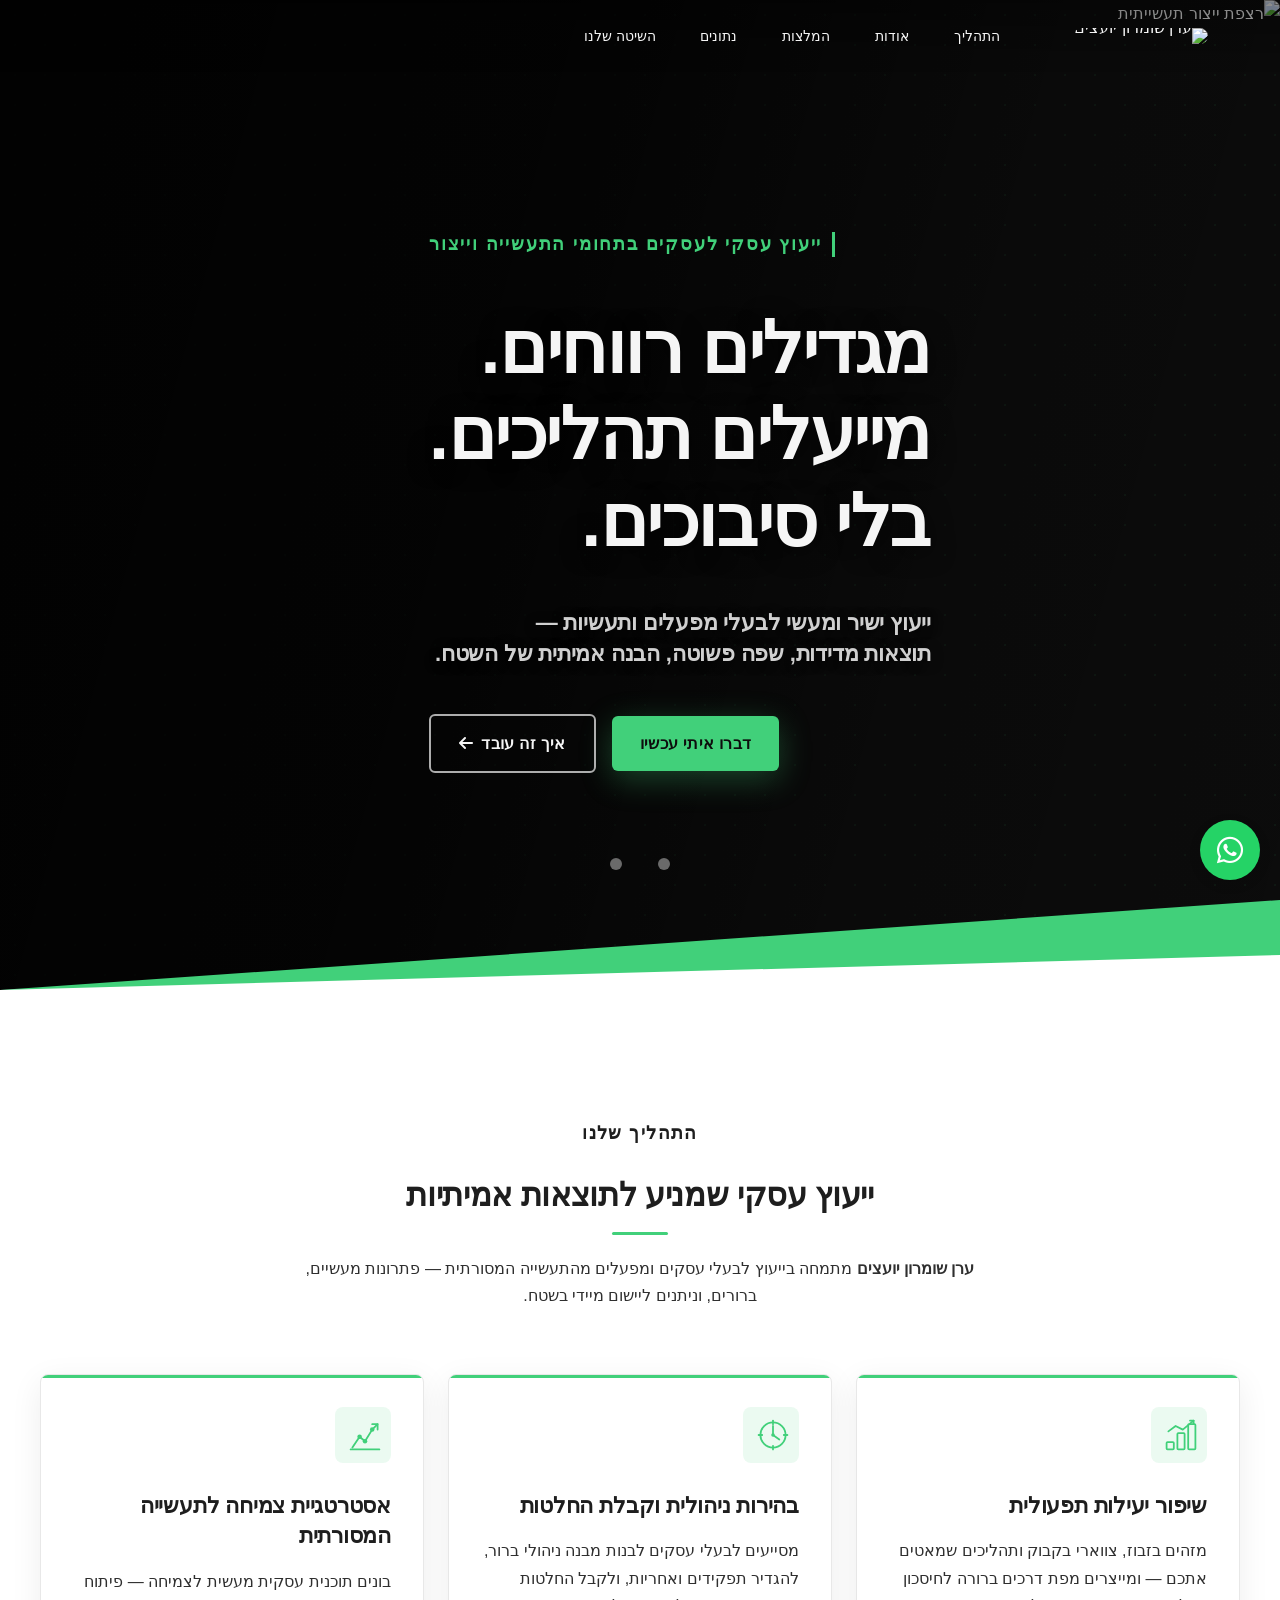
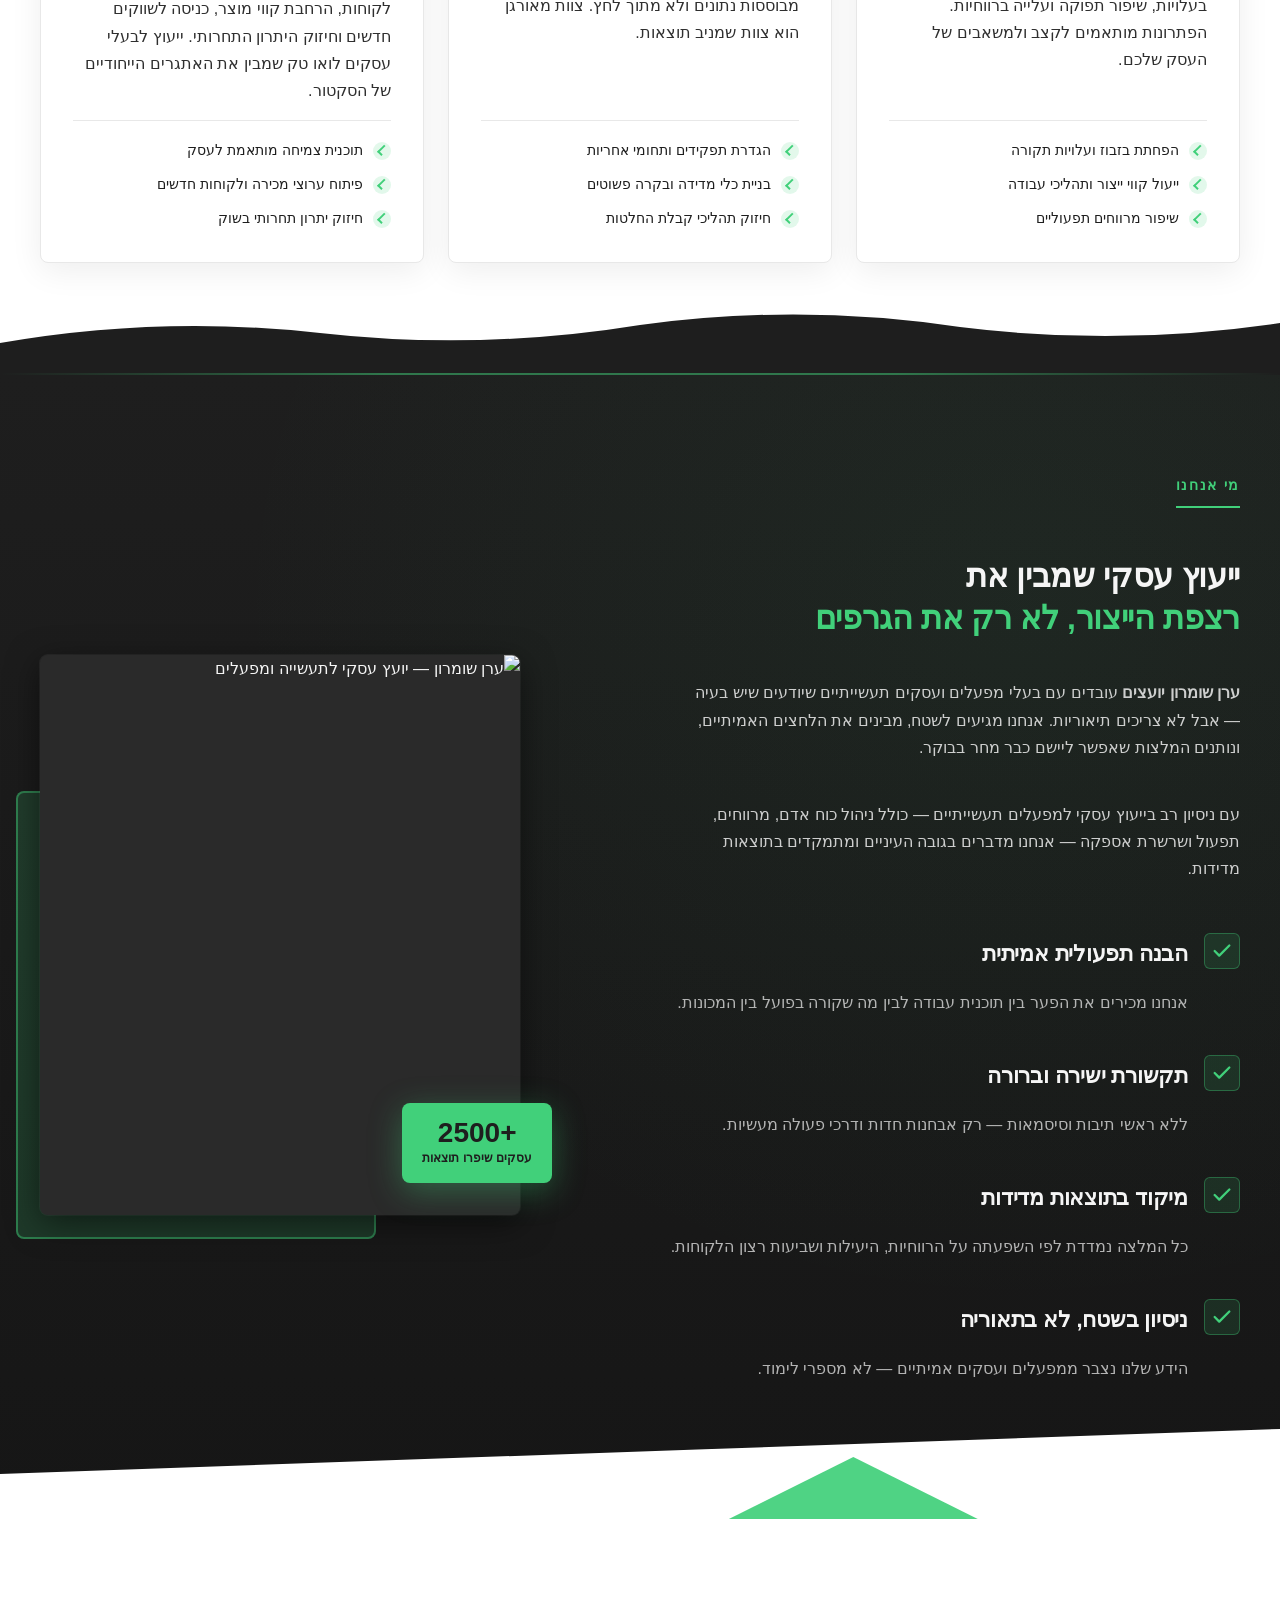
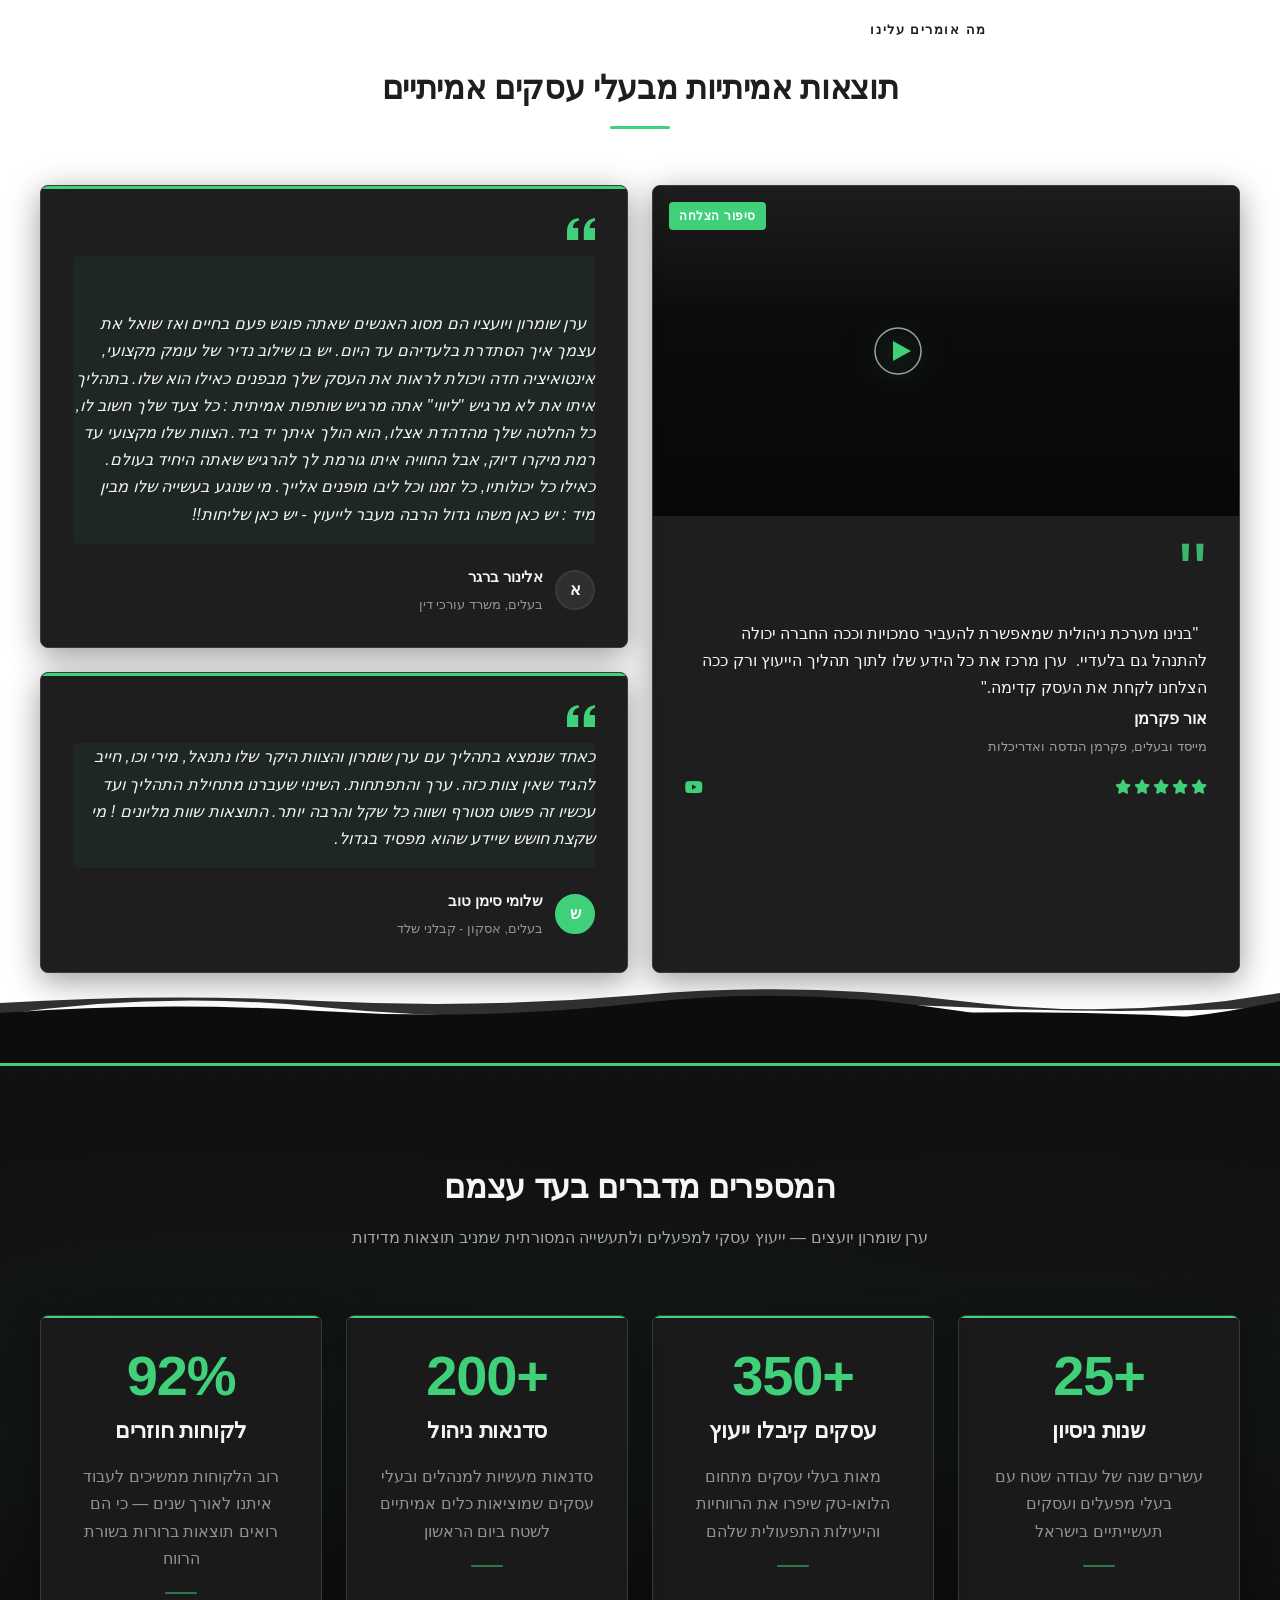
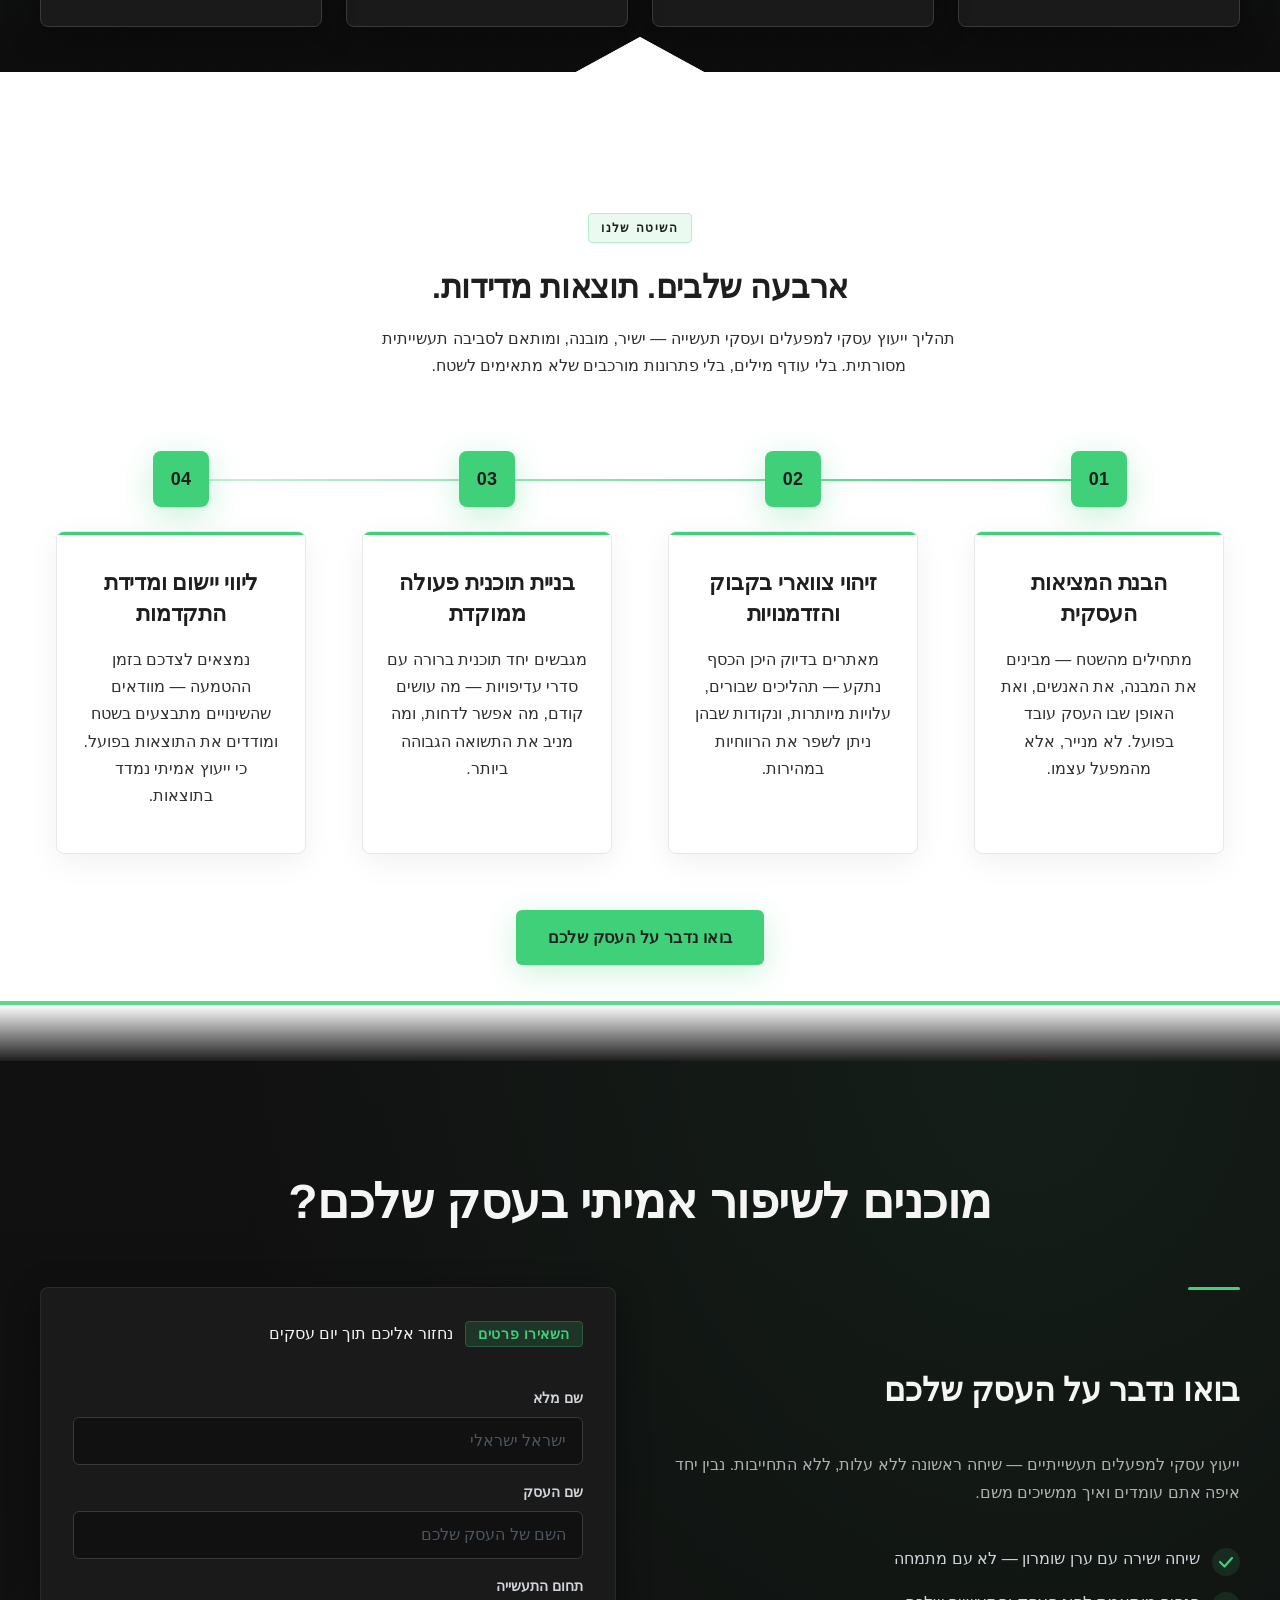
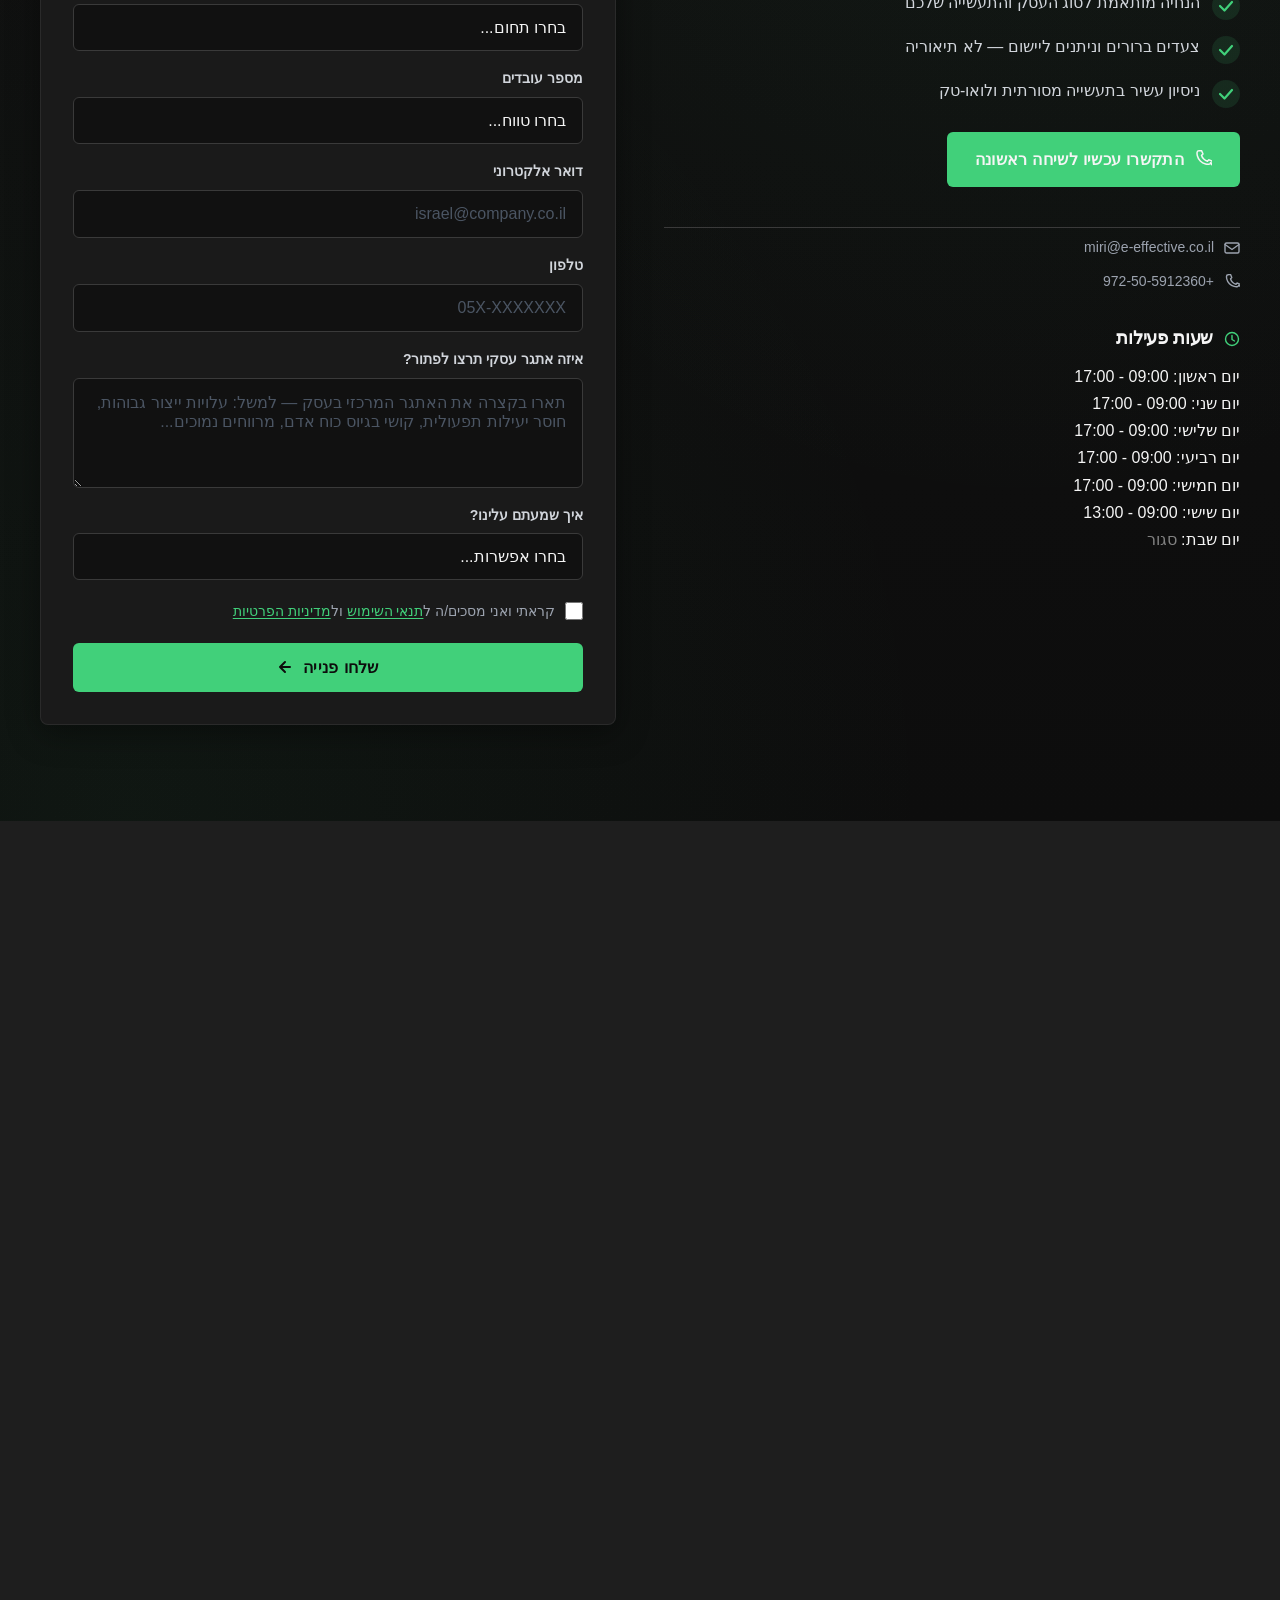
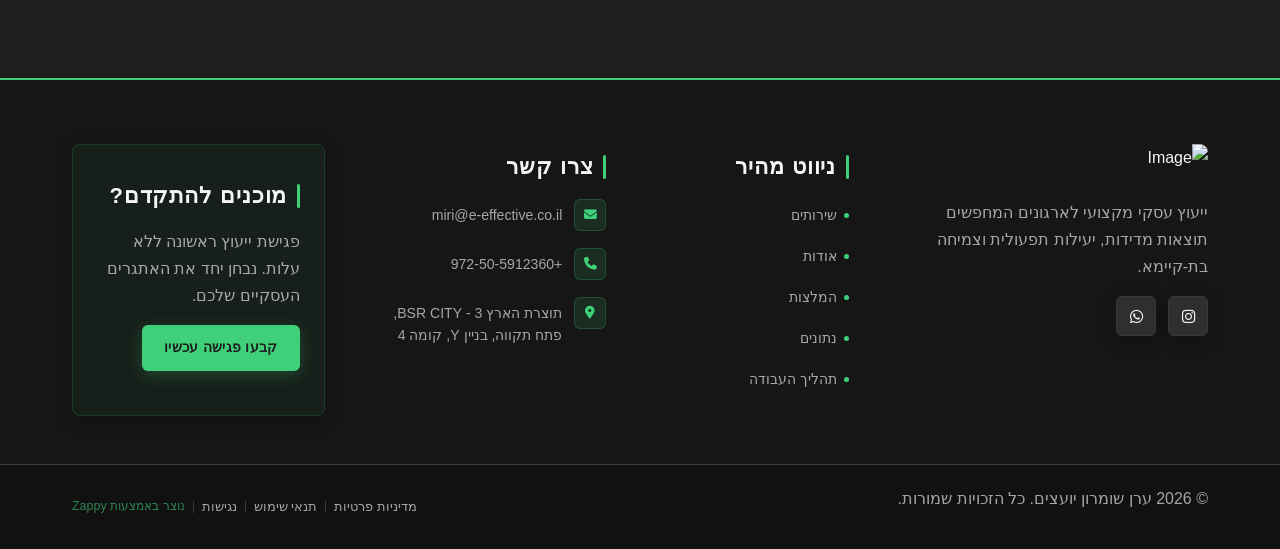
==== commit 95edb5aa: "Background sync: Progressive GitHub Sync" ====
--- a/public/index.html
+++ b/public/index.html
@@ -1 +1 @@
-<!doctype html><html dir="rtl" lang="he"><head><meta charset="UTF-8"><meta content="width=device-width,initial-scale=1" name="viewport"><meta content="index, follow" name="robots"><title>ערן שומרון יועצים — ערן שומרון יועצים</title><meta content="A B2B-focused business targeting low-tech industry owners, factory operators, and traditional industrial businesses. The brand serves a practical, results-drive" name="description"><meta content="ערן שומרון יועצים, ייעוץ עסקי למפעלים תעשייתיים, יועץ עסקי לתעשייה מסורתית, ייעוץ לבעלי עסקים לואו טק" name="keywords"><link href="/assets/favicon.ico" rel="icon" type="image/x-icon"><link href="/assets/favicon-16x16.png" rel="icon" type="image/png" sizes="16x16"><link href="/assets/favicon-32x32.png" rel="icon" type="image/png" sizes="32x32"><link href="/assets/favicon-48x48.png" rel="icon" type="image/png" sizes="48x48"><link href="/assets/favicon-192x192.png" rel="icon" type="image/png" sizes="192x192"><link href="/assets/favicon-512x512.png" rel="icon" type="image/png" sizes="512x512"><link href="/assets/apple-touch-icon.png" rel="apple-touch-icon"><script>!function(){"use strict";var t="1a4bc1a9-c0f5-4605-90e7-48789c9e6e35",e="https://qaapi.zappy5.com/api/analytics/track",n=18e5,a=2592e6,o=!0,i=!0,r=!0;var s,c,l,d,u=function(){var e="zappy_visitor_"+t,n=null;try{if(n=localStorage.getItem(e)){var o=JSON.parse(n),i=Date.now();if(i-o.created<a)return o.lastSeen=i,localStorage.setItem(e,JSON.stringify(o)),o.id}}catch(t){console.warn("Zappy Analytics: LocalStorage not available")}var r="zv_"+Date.now()+"_"+Math.random().toString(36).substr(2,9);try{localStorage.setItem(e,JSON.stringify({id:r,created:Date.now(),lastSeen:Date.now()}))}catch(t){}return r}(),m=function(){var e="zappy_session_"+t,a=null;try{if(a=sessionStorage.getItem(e)){var o=JSON.parse(a),i=Date.now();if(i-o.timestamp<n)return o.timestamp=i,sessionStorage.setItem(e,JSON.stringify(o)),o.id}}catch(t){console.warn("Zappy Analytics: SessionStorage not available")}var r="zs_"+Date.now()+"_"+Math.random().toString(36).substr(2,9);try{sessionStorage.setItem(e,JSON.stringify({id:r,timestamp:Date.now()}))}catch(t){}return r}();function f(t,e){var n=function(t){for(var e=t;e&&e!==document.body;){if(e.getAttribute&&null!=e.getAttribute("data-band-index"))return{bandIndex:e.getAttribute("data-band-index"),sectionId:e.id||null};e=e.parentElement}for(e=t;e&&e!==document.body;){if("SECTION"===e.tagName&&e.id)return{bandIndex:null,sectionId:e.id};e=e.parentElement}return{bandIndex:null,sectionId:null}}(t);return{x:Math.round(e&&e.pageX||0),y:Math.round(e&&e.pageY||0),bandIndex:n.bandIndex,sectionId:n.sectionId}}function p(t,e){for(var n in e)Object.prototype.hasOwnProperty.call(e,n)&&(t[n]=e[n]);return t}function g(n,a){a=a||{};var o={website_id:t,event_type:n,page_path:window.location.pathname,referrer:document.referrer||"direct",visitor_id:u,session_id:m,metadata:a};if(navigator.sendBeacon){var i=new Blob([JSON.stringify(o)],{type:"application/json"});navigator.sendBeacon(e,i)}else fetch(e,{method:"POST",headers:{"Content-Type":"application/json"},body:JSON.stringify(o),keepalive:!0}).catch(function(t){console.warn("Zappy Analytics: Failed to track event",t)})}o&&g("pageview",{title:document.title,url:window.location.href}),i&&document.addEventListener("click",function(t){var e=t.target;if("BUTTON"===e.tagName||e.closest("button")){var n="BUTTON"===e.tagName?e:e.closest("button"),a={element:"button",text:n.textContent.trim().substring(0,100),id:n.id||null,class:n.className||null};p(a,f(n,t)),g("click",a)}else if("A"===e.tagName||e.closest("a")){var o="A"===e.tagName?e:e.closest("a"),i={element:"link",text:o.textContent.trim().substring(0,100),href:o.href,external:o.hostname!==window.location.hostname};p(i,f(o,t)),g("navigation",i)}},!0),s=[25,50,75,100],c={},l=0,d=!1,window.addEventListener("scroll",function(){d||(d=!0,window.requestAnimationFrame(function(){var t,e=(t=document.documentElement.scrollHeight-window.innerHeight)<=0?100:Math.min(100,Math.round((window.scrollY||window.pageYOffset||0)/t*100));e>l&&(l=e);for(var n=0;n<s.length;n++){var a=s[n];e>=a&&!c[a]&&(c[a]=!0,g("scroll_depth",{milestone:a,maxDepthPct:l}))}d=!1}))},{passive:!0}),r&&document.addEventListener("submit",function(t){var e=t.target;g("form_submit",{form_id:e.id||null,form_name:e.name||null,form_action:e.action||null,form_method:e.method||"GET"})},!0);var v=Date.now();window.addEventListener("beforeunload",function(){g("page_unload",{time_on_page:Math.floor((Date.now()-v)/1e3),page_path:window.location.pathname})}),window.zappyAnalytics={track:g,getVisitorId:function(){return u},getSessionId:function(){return m}}}()</script><meta content="ערן שומרון יועצים — ערן שומרון יועצים" property="og:title"><meta content="A B2B-focused business targeting low-tech industry owners, factory operators, and traditional industrial businesses. The brand serves a practical, results-drive" property="og:description"><meta content="summary_large_image" name="twitter:card"><meta content="ערן שומרון יועצים — ערן שומרון יועצים" name="twitter:title"><meta content="A B2B-focused business targeting low-tech industry owners, factory operators, and traditional industrial businesses. The brand serves a practical, results-drive" name="twitter:description"><meta content="website" property="og:type"><meta content="he_IL" property="og:locale"><link href="https://cdnjs.cloudflare.com/ajax/libs/font-awesome/6.4.0/css/all.min.css" rel="stylesheet"><link href="/assets/favicon.ico" rel="icon" type="image/x-icon"><link href="/assets/favicon-16x16.png" rel="icon" type="image/png" sizes="16x16"><link href="/assets/favicon-32x32.png" rel="icon" type="image/png" sizes="32x32"><link href="/assets/favicon-48x48.png" rel="icon" type="image/png" sizes="48x48"><link href="/assets/favicon-192x192.png" rel="icon" type="image/png" sizes="192x192"><link href="/assets/favicon-512x512.png" rel="icon" type="image/png" sizes="512x512"><link href="/assets/apple-touch-icon.png" rel="apple-touch-icon"><link href="https://cdn.jsdelivr.net/npm/vanilla-cookieconsent@3/dist/cookieconsent.css" rel="stylesheet"><script src="https://cdn.jsdelivr.net/npm/vanilla-cookieconsent@3/dist/cookieconsent.umd.js"></script><script src="https://cdn.jsdelivr.net/gh/mickidum/acc_toolbar/acctoolbar/acctoolbar.min.js"></script><script>function gtag(){dataLayer.push(arguments)}window.dataLayer=window.dataLayer||[],gtag("consent","default",{ad_storage:"denied",ad_user_data:"denied",ad_personalization:"denied",analytics_storage:"denied",wait_for_update:500})</script><script>!function(e,t,a,n){e[n]=e[n]||[],e[n].push({"gtm.start":(new Date).getTime(),event:"gtm.js"});var g=t.getElementsByTagName(a)[0],m=t.createElement(a);m.async=!0,m.src="https://www.googletagmanager.com/gtm.js?id=GTM-NDL2SFZD",g.parentNode.insertBefore(m,g)}(window,document,"script","dataLayer")</script><link href="/styles.css" rel="stylesheet"><script>window.ZAPPY_WEBSITE_ID="1a4bc1a9-c0f5-4605-90e7-48789c9e6e35",window.ZAPPY_API_BASE="https://qaapi.zappy5.com"</script><style id="zappy-dropdown-submenu-styles">#navMenu li:has(.sub-menu),.nav-menu li:has(.sub-menu),.navbar li:has(.sub-menu),nav li:has(.sub-menu){position:relative}#navMenu .sub-menu,.nav-menu .sub-menu,.navbar .sub-menu,nav .sub-menu{display:block!important;position:absolute!important;top:100%;left:0;min-width:220px;background:#fff;border-radius:8px;box-shadow:0 8px 25px rgba(0,0,0,.15);padding:8px 0;opacity:0;visibility:hidden;transform:translateY(10px);transition:all .3s ease;z-index:1000;list-style:none;pointer-events:none}#navMenu li:hover>.sub-menu,.nav-menu li:hover>.sub-menu,.navbar li:hover>.sub-menu,nav li:hover>.sub-menu{opacity:1!important;visibility:visible!important;transform:translateY(0)!important;pointer-events:auto!important}.sub-menu li{list-style:none;margin:0;padding:0}.sub-menu a{display:block!important;padding:10px 16px!important;color:var(--text-dark,#333)!important;font-weight:500;text-decoration:none;white-space:nowrap;transition:background-color .2s}.sub-menu .zappy-nav-child>a{padding-left:28px!important;font-size:.9em!important;opacity:.85!important}[dir=rtl] .sub-menu .zappy-nav-child>a,html[lang=ar] .sub-menu .zappy-nav-child>a,html[lang=he] .sub-menu .zappy-nav-child>a{padding-left:10px!important;padding-right:28px!important}.sub-menu .zappy-nav-parent>a{font-weight:600!important}.sub-menu a:hover{background-color:#f5f5f5}[dir=rtl] .nav-menu .sub-menu,[dir=rtl] .navbar .sub-menu,[dir=rtl] nav .sub-menu,html[lang=ar] .nav-menu .sub-menu,html[lang=ar] .navbar .sub-menu,html[lang=ar] nav .sub-menu,html[lang=he] .nav-menu .sub-menu,html[lang=he] .navbar .sub-menu,html[lang=he] nav .sub-menu{left:auto!important;right:0!important}.sub-menu:empty,.sub-menu:not(:has(li)):not(:has(> a)),.sub-menu:not(:has(li:not(.zappy-hidden-menu-item))):not(:has(> a)){display:none!important;opacity:0!important;visibility:hidden!important;pointer-events:none!important}li:has(.menu-group-title):hover>.sub-menu{opacity:1!important;visibility:visible!important;transform:translateY(0)!important;pointer-events:auto!important}#navMenu>li>.menu-group-title,.nav-menu>li>.menu-group-title{display:inline-block;padding:.5rem 1rem;cursor:default;user-select:none}@media (max-width:768px){#navMenu .sub-menu,.nav-menu .sub-menu,.navbar .sub-menu,nav .sub-menu{position:static!important;transform:none!important;box-shadow:none!important;background:0 0!important;max-height:0;overflow:hidden;opacity:0;visibility:hidden;transition:max-height .3s ease,opacity .3s ease;padding:0!important;border-radius:0!important}#navMenu .sub-menu.mobile-expanded,.nav-menu .sub-menu.mobile-expanded,.navbar .sub-menu.mobile-expanded{max-height:none!important;overflow-y:visible!important;opacity:1!important;visibility:visible!important;padding:8px 0 8px 16px!important}[dir=rtl] .sub-menu.mobile-expanded,html[lang=he] .sub-menu.mobile-expanded{padding:8px 16px 8px 0!important}#navMenu li:hover>.sub-menu,.nav-menu li:hover>.sub-menu,.navbar li:hover>.sub-menu,nav li:hover>.sub-menu{opacity:0;visibility:hidden;pointer-events:none}#navMenu li>.sub-menu.mobile-expanded,.nav-menu li>.sub-menu.mobile-expanded,.navbar li>.sub-menu.mobile-expanded,nav li>.sub-menu.mobile-expanded{opacity:1!important;visibility:visible!important;pointer-events:auto!important}#navMenu li:has(.sub-menu),.nav-menu li:has(.sub-menu),.navbar li:has(.sub-menu),nav li:has(.sub-menu){display:flex!important;flex-wrap:wrap!important;align-items:center!important;position:relative!important;min-height:44px!important}#navMenu li:has(.sub-menu)>a,.nav-menu li:has(.sub-menu)>a,.navbar li:has(.sub-menu)>a,nav li:has(.sub-menu)>a{flex:1!important;min-width:0!important}#navMenu li:has(.sub-menu)>.menu-group-title,.nav-menu li:has(.sub-menu)>.menu-group-title,.navbar li:has(.sub-menu)>.menu-group-title,nav li:has(.sub-menu)>.menu-group-title{flex:1!important;min-width:0!important;padding:0!important;line-height:inherit!important}#navMenu li:has(.sub-menu)>.sub-menu,.nav-menu li:has(.sub-menu)>.sub-menu,.navbar li:has(.sub-menu)>.sub-menu,nav li:has(.sub-menu)>.sub-menu{flex-basis:100%!important;width:100%!important}#navMenu li:has(.sub-menu)>a [class*=arrow],#navMenu li:has(.sub-menu)>a [class*=chevron],.nav-menu li:has(.sub-menu)>a .fa-angle-down,.nav-menu li:has(.sub-menu)>a .fa-chevron-down,.nav-menu li:has(.sub-menu)>a [class*=arrow],.nav-menu li:has(.sub-menu)>a [class*=chevron],nav li:has(.sub-menu)>a [class*=arrow],nav li:has(.sub-menu)>a [class*=chevron]{display:none!important;visibility:hidden!important}.mobile-submenu-toggle{display:flex!important;align-items:center!important;justify-content:center!important;width:44px!important;height:auto!important;background:0 0!important;border:none!important;cursor:pointer!important;color:var(--text-light)!important;position:static!important;flex-shrink:0!important;align-self:stretch!important;z-index:2!important;padding:0!important;margin:0!important}.mobile-submenu-toggle::after{content:''!important;width:0!important;height:0!important;border-left:6px solid transparent!important;border-right:6px solid transparent!important;border-top:7px solid currentColor!important;transition:transform .3s ease!important}.mobile-submenu-toggle.expanded::after{transform:rotate(180deg)!important}.sub-menu a{padding:10px 0!important;display:block!important;color:var(--text-light)!important;white-space:normal!important}.sub-menu .zappy-nav-child>a{padding-left:28px!important;font-size:.9em!important;opacity:.85!important}[dir=rtl] .sub-menu .zappy-nav-child>a,html[lang=ar] .sub-menu .zappy-nav-child>a,html[lang=he] .sub-menu .zappy-nav-child>a{padding-left:0!important;padding-right:28px!important}.sub-menu .zappy-nav-parent>a{font-weight:600!important}#navMenu.active,.nav-menu.active{max-width:100vw!important;overflow-x:hidden!important;box-sizing:border-box!important}.navbar .sub-menu li a,.zappy-products-dropdown .sub-menu a,nav.navbar .sub-menu li a{color:var(--text-light)!important}}@media (min-width:769px){.mobile-submenu-toggle{display:none!important}}</style><style id="zappy-widget-visibility">html[dir=rtl] .whatsapp-float{right:20px!important;left:auto!important}html:not([dir]) .whatsapp-float,html[dir=ltr] .whatsapp-float{left:20px!important;right:auto!important}html[dir=rtl] #mic-access-tool-general-button,html[dir=rtl] #mic-init-access-tool #mic-access-tool-general-button,html[dir=rtl] #mic-init-access-tool .mic-access-tool-general-button,html[dir=rtl] ._access-icon,html[dir=rtl] .mic-access-tool-general-button{left:20px!important;right:auto!important}html:not([dir]) #mic-access-tool-general-button,html:not([dir]) #mic-init-access-tool #mic-access-tool-general-button,html:not([dir]) #mic-init-access-tool .mic-access-tool-general-button,html:not([dir]) ._access-icon,html:not([dir]) .mic-access-tool-general-button,html[dir=ltr] #mic-access-tool-general-button,html[dir=ltr] #mic-init-access-tool #mic-access-tool-general-button,html[dir=ltr] #mic-init-access-tool .mic-access-tool-general-button,html[dir=ltr] ._access-icon,html[dir=ltr] .mic-access-tool-general-button{right:20px!important;left:auto!important}@media (max-width:768px){.whatsapp-float{display:flex!important}}@media (min-width:769px){.whatsapp-float{display:flex!important}}@media (max-width:768px){#mic-access-tool-general-button,#mic-init-access-tool #mic-access-tool-general-button,#mic-init-access-tool .mic-access-tool-general-button,._access-icon,.mic-access-tool-general-button{display:flex!important;visibility:visible!important;opacity:1!important;pointer-events:auto!important}#mic-access-tool-box.opened-mic-access-tool,#mic-init-access-tool #mic-access-tool-box.opened-mic-access-tool,.mic-access-tool-box.opened-mic-access-tool{visibility:visible!important;opacity:1!important;pointer-events:auto!important}}@media (min-width:769px){#mic-access-tool-general-button,#mic-init-access-tool #mic-access-tool-general-button,#mic-init-access-tool .mic-access-tool-general-button,._access-icon,.mic-access-tool-general-button{display:flex!important;visibility:visible!important;opacity:1!important;pointer-events:auto!important}#mic-access-tool-box.opened-mic-access-tool,#mic-init-access-tool #mic-access-tool-box.opened-mic-access-tool,.mic-access-tool-box.opened-mic-access-tool{visibility:visible!important;opacity:1!important;pointer-events:auto!important}}</style></head><body><noscript><iframe style="display:none;visibility:hidden" height="0" src="https://www.googletagmanager.com/ns.html?id=GTM-NDL2SFZD" width="0"></iframe></noscript><nav class="navbar" dir="rtl"><button class="mobile-toggle" aria-label="Menu" id="mobileToggle"><svg viewBox="0 0 24 24" fill="none" height="24" width="24" class="hamburger-icon"><path d="M3 12h18M3 6h18M3 18h18" stroke="currentColor" stroke-linecap="round" stroke-width="2"></path></svg> <svg viewBox="0 0 24 24" fill="none" height="24" width="24" class="close-icon" style="display:none"><path d="M18 6L6 18M6 6l12 12" stroke="currentColor" stroke-linecap="round" stroke-width="2"></path></svg></button> <button class="phone-header-btn" aria-label="Call" data-phone="+972505912360"><svg viewBox="0 0 24 24" fill="currentColor" height="20" width="20"><path d="M22 16.92v3a2 2 0 0 1-2.18 2 19.79 19.79 0 0 1-8.63-3.07 19.5 19.5 0 0 1-6-6 19.79 19.79 0 0 1-3.07-8.67A2 2 0 0 1 4.11 2h3a2 2 0 0 1 2 1.72 12.84 12.84 0 0 0 .7 2.81 2 2 0 0 1-.45 2.11L8.09 9.91a16 16 0 0 0 6 6l1.27-1.27a2 2 0 0 1 2.11-.45 12.84 12.84 0 0 0 2.81.7A2 2 0 0 1 22 16.92z"></path></svg></button><div class="nav-container"><div class="nav-right-group"><div class="nav-brand"><a href="/" class="logo-link"><img alt="ערן שומרון יועצים" src="/assets/b2b-logo-1778745313841-n2bwlk.webp?v=1778745314172-0d111n" class="logo"></a></div><ul class="nav-menu" id="navMenu"><li><a href="#services">התהליך</a></li><li><a href="#about">אודות</a></li><li><a href="#testimonials">המלצות</a></li><li><a href="#stats">נתונים</a></li><li><a href="#process">השיטה שלנו</a></li></ul></div><div class="nav-cta-container"></div></div></nav><script>window.addEventListener("load",function(){const e=document.querySelector(".navbar, nav, header");if(!e)return void console.log("[Navbar] Navbar element not found");let t=document.getElementById("mobileToggle")||document.querySelector(".mobile-toggle")||document.querySelector(".hamburger")||document.querySelector(".hamburger-menu")||document.querySelector(".menu-toggle")||document.querySelector(".burger-menu")||document.querySelector('[aria-label="Menu"]')||document.querySelector('[aria-label="תפריט"]');const o=document.querySelector(".phone-header-btn"),n=window.getComputedStyle(e);let r=n.backgroundColor;if(console.log("[Navbar] Initial navbar background:",r),"transparent"===r||"rgba(0, 0, 0, 0)"===r||r.startsWith("rgba")&&r.includes(", 0)")){const e=n.backgroundImage;if(e&&"none"!==e)console.log("[Navbar] Navbar has background image/gradient, using dark text"),r="rgb(240, 240, 240)";else{const e=window.getComputedStyle(document.body).backgroundColor;console.log("[Navbar] Navbar transparent, using body background:",e),r=e}}const a=r.match(/\d+/g);if(a&&a.length>=3){const e=(.299*parseInt(a[0])+.587*parseInt(a[1])+.114*parseInt(a[2]))/255;console.log("[Navbar] Mobile button colors preserved from Claude CSS (luminance:",e.toFixed(2)+")");const n=document.createElement("style");n.id="zappy-mobile-nav-fix";document.documentElement.lang;document.documentElement.dir,n.textContent='\n        /* Hide mobile buttons on desktop, show only on mobile */\n        @media (min-width: 769px) {\n          .mobile-toggle,\n          .phone-header-btn {\n            display: none !important;\n          }\n        }\n        \n        /* Show and position mobile buttons correctly on mobile */\n        @media (max-width: 768px) {\n          .mobile-toggle,\n          .phone-header-btn {\n            position: absolute !important;\n            top: 50% !important;\n            transform: translateY(-50%) !important;\n            z-index: 1001 !important;\n            display: flex !important;\n            align-items: center !important;\n            justify-content: center !important;\n            width: 36px !important;\n            height: 36px !important;\n            border-radius: 50% !important;\n            border: none !important;\n            cursor: pointer !important;\n            padding: 6px !important;\n            background: none !important;\n            color: var(--nav-text, var(--text-dark)) !important;\n          }\n          \n          /* LTR positioning (default): hamburger LEFT, phone RIGHT */\n          html:not([dir="rtl"]):not([lang="he"]):not([lang="ar"]) .mobile-toggle,\n          html[dir="ltr"] .mobile-toggle {\n            left: 12px !important;\n            right: auto !important;\n          }\n          html:not([dir="rtl"]):not([lang="he"]):not([lang="ar"]) .phone-header-btn,\n          html[dir="ltr"] .phone-header-btn {\n            right: 12px !important;\n            left: auto !important;\n          }\n          \n          /* RTL positioning: hamburger RIGHT, phone LEFT */\n          html[dir="rtl"] .mobile-toggle,\n          html[lang="he"] .mobile-toggle,\n          html[lang="ar"] .mobile-toggle {\n            right: 12px !important;\n            left: auto !important;\n          }\n          html[dir="rtl"] .phone-header-btn,\n          html[lang="he"] .phone-header-btn,\n          html[lang="ar"] .phone-header-btn {\n            left: 12px !important;\n            right: auto !important;\n          }\n          \n          /* CRITICAL: Ensure nav-container has min-height on mobile */\n          /* All children are positioned absolutely/fixed on mobile, so height:auto collapses to 0 */\n          .nav-container {\n            min-height: 70px !important;\n            position: relative !important;\n          }\n          \n          /* Ensure SVG icons are properly sized and inherit color */\n          .mobile-toggle svg,\n          .phone-header-btn svg {\n            width: 24px !important;\n            height: 24px !important;\n            /* Don\'t force display - let JavaScript control hamburger/close toggle */\n          }\n          \n          /* Reset nav-cta-container on mobile - remove desktop box-shadow/padding */\n          /* that creates a visible ghost box when CTA button is hidden */\n          .nav-cta-container {\n            box-shadow: none !important;\n            padding: 0 !important;\n          }\n          \n          /* Hide nav-cta-container entirely on mobile when there\'s no lang-switcher */\n          /* (only the CTA button is inside, and it\'s hidden on mobile) */\n          .nav-cta-container:not(:has(.lang-switcher)) {\n            display: none !important;\n          }\n          \n          /* CRITICAL: Prevent hero image fade gradient from bleeding over headline text */\n          /* The .image-fade-gradient has bottom: -30px (extends below parent) */\n          /* On mobile stacked layout, this overlaps the h1 text below the image */\n          .hero-image-column {\n            overflow: hidden !important;\n          }\n          .image-fade-gradient {\n            bottom: 0 !important;\n          }\n          \n          /* Hide desktop language switcher on mobile - hamburger menu handles it */\n          /* High specificity to override stored CSS */\n          .lang-switcher,\n          .nav-cta-container .lang-switcher,\n          .nav-container .lang-switcher,\n          .navbar .lang-switcher,\n          .navbar .nav-cta-container .lang-switcher {\n            display: none !important;\n          }\n        }\n      ';const r=document.getElementById("zappy-mobile-nav-fix");r&&r.remove(),document.head.appendChild(n),console.log("[Navbar] Critical CSS injected for mobile nav positioning");const i=window.innerWidth<=768;if(t){const e=t.querySelector(".hamburger-icon"),o=t.querySelector(".close-icon");e&&(e.style.setProperty("width","24px","important"),e.style.setProperty("height","24px","important"),e.style.setProperty("display","block","important")),o&&(o.style.setProperty("width","24px","important"),o.style.setProperty("height","24px","important"),o.style.setProperty("display","none","important")),i?(t.style.setProperty("position","absolute","important"),t.style.setProperty("top","50%","important"),t.style.setProperty("transform","translateY(-50%)","important"),t.style.setProperty("z-index","1001","important"),t.style.removeProperty("left"),t.style.removeProperty("right"),console.log("[Navbar] Mobile toggle positioning applied (mobile viewport)")):(t.style.removeProperty("position"),t.style.removeProperty("top"),t.style.removeProperty("transform"),t.style.removeProperty("z-index"),t.style.removeProperty("left"),t.style.removeProperty("right"),console.log("[Navbar] Desktop viewport - cleared mobile toggle inline positioning"))}if(o){const e=o.querySelector("svg");e&&(e.style.width="24px",e.style.height="24px",e.setAttribute("width","24"),e.setAttribute("height","24")),i?(o.style.setProperty("position","absolute","important"),o.style.setProperty("top","50%","important"),o.style.setProperty("transform","translateY(-50%)","important"),o.style.setProperty("z-index","1001","important"),o.style.removeProperty("left"),o.style.removeProperty("right"),console.log("[Navbar] Phone button positioning applied (mobile viewport)")):(o.style.removeProperty("position"),o.style.removeProperty("top"),o.style.removeProperty("transform"),o.style.removeProperty("z-index"),o.style.removeProperty("left"),o.style.removeProperty("right"),console.log("[Navbar] Desktop viewport - cleared phone button inline positioning"))}}else console.log("[Navbar] Could not parse background color:",r);t=document.getElementById("mobileToggle")||document.querySelector(".mobile-toggle")||document.querySelector(".hamburger")||document.querySelector(".hamburger-menu")||document.querySelector(".menu-toggle")||document.querySelector(".burger-menu")||document.querySelector('[aria-label="Menu"]')||document.querySelector('[aria-label="תפריט"]');const i=document.getElementById("navMenu")||document.querySelector(".nav-menu")||document.querySelector(".nav-links")||document.querySelector("nav ul:not(.submenu)");if(!t||!i)return void console.log("[Navbar] Mobile toggle or menu not found:",{toggle:!!t,menu:!!i});i.id||(i.id="navMenu"),console.log("[Navbar] Initializing mobile menu...");const l=t.cloneNode(!0);t.parentNode.replaceChild(l,t),l.addEventListener("click",function(e){e.preventDefault(),e.stopPropagation();const t=this.querySelector(".hamburger-icon"),o=this.querySelector(".close-icon");i.classList.contains("active")?(i.classList.remove("active"),t&&t.style.setProperty("display","block","important"),o&&o.style.setProperty("display","none","important"),document.body.style.overflow="",console.log("[Navbar] Menu closed")):(i.classList.add("active"),t&&t.style.setProperty("display","none","important"),o&&o.style.setProperty("display","block","important"),document.body.style.overflow="hidden",console.log("[Navbar] Menu opened"))}),i.querySelectorAll("a").forEach(function(e){e.addEventListener("click",function(){if("#"===this.getAttribute("href"))return;const e=l.querySelector(".hamburger-icon"),t=l.querySelector(".close-icon");i.classList.remove("active"),e&&e.style.setProperty("display","block","important"),t&&t.style.setProperty("display","none","important"),document.body.style.overflow="",console.log("[Navbar] Menu closed (link clicked)")})});var s=i.querySelectorAll(".dropdown-toggle");s.forEach(function(e){e.addEventListener("click",function(e){e.preventDefault(),e.stopPropagation();var t=this.closest(".nav-dropdown");t&&(t.parentNode.querySelectorAll(".nav-dropdown.open").forEach(function(e){e!==t&&e.classList.remove("open")}),t.classList.toggle("open"),console.log("[Navbar] Dropdown toggled:",t.classList.contains("open")?"open":"closed"))})}),document.addEventListener("click",function(e){e.target.closest(".nav-dropdown")||document.querySelectorAll(".nav-dropdown.open").forEach(function(e){e.classList.remove("open")})}),console.log("[Navbar] Dropdown handlers initialized for "+s.length+" dropdowns"),o&&o.addEventListener("click",function(){const e=document.querySelectorAll('a[href^="tel:"]'),t=e.length>0?e[0].getAttribute("href").replace("tel:",""):"+972-50-5912360";window.location.href="tel:"+t,console.log("[Navbar] Phone button clicked")}),console.log("[Navbar] Mobile menu initialized successfully")})</script><main><section class="index-hero-section" data-layout-spec="בית-hero" dir="rtl" id="hero" data-hero-type="fullscreen-scrim" data-zappy-content-align="center-right"><img alt="ערן שומרון יועץ עסקי" src="/assets/site-index-hero-image-1-1781768413571-ta79nt.webp?v=1781768413571" class="hero-carousel-bg active" height="900" width="1440" data-carousel-index="0"> <img alt="רצפת ייצור תעשייתית" src="/assets/site-index-hero-image-1-1781768363770-1qc3le.webp?v=1781768363770" class="hero-carousel-bg" height="900" width="1440" data-carousel-index="1"> <img alt="פגישת ייעוץ עסקי" src="/assets/site-index-hero-image-1-1781768280959-8gm2ds.webp?v=1781768280959" class="hero-carousel-bg" height="900" width="1440" data-carousel-index="2"><div class="hero-carousel-dots" aria-hidden="true"><span class="hero-carousel-dot active" data-dot-index="0"></span> <span class="hero-carousel-dot" data-dot-index="1"></span> <span class="hero-carousel-dot" data-dot-index="2"></span></div><div class="index-hero-dot-grid" aria-hidden="true"></div><div class="index-hero-scrim" aria-hidden="true"></div><div class="index-hero-container" data-zappy-align-target="true"><div class="index-hero-content"><h1></h1><h2><span class="index-hero-eyebrow" style="font-size:18px">ייעוץ עסקי לעסקים בתחומי התעשייה וייצור</span></h2><h1 class="index-hero-h1">מגדילים רווחים.<br>מייעלים תהליכים.<br>בלי סיבוכים.</h1><h3 class="index-hero-subtitle">ייעוץ ישיר ומעשי לבעלי מפעלים ותעשיות —<br>תוצאות מדידות, שפה פשוטה, הבנה אמיתית של השטח.&nbsp;</h3><div class="index-hero-ctas"><a href="#contact" class="index-hero-btn-primary" data-element-id="btn-1778051362821-bqnd3tjg9" data-element-type="button" data-native-element="true">דברו איתי עכשיו</a> <a href="#process" class="index-hero-btn-secondary" data-element-id="btn-1778051362821-w0dzkr3k4" data-element-type="button" data-native-element="true">איך זה עובד <i class="fa fa-arrow-left" aria-hidden="true"></i></a></div></div></div><div class="index-hero-divider-wrapper"><svg viewBox="0 0 1440 90" xmlns="http://www.w3.org/2000/svg" aria-hidden="true" data-no-icon-edit="true" preserveAspectRatio="none"><polygon fill="#41D07A" points="0,90 1440,0 1440,90"></polygon><polygon fill="#FFFFFF" points="0,90 1440,90 1440,55"></polygon></svg></div></section><section class="index-services-section" data-layout-spec="בית-services" dir="rtl" id="services"><div class="index-services-container"><div class="index-services-intro"><h1 style="color:rgb(30, 30, 30) !important"><span class="index-services-label" style="color:rgb(30, 30, 30) !important">התהליך שלנו</span></h1><h2 class="index-services-heading">ייעוץ עסקי שמניע לתוצאות אמיתיות</h2><div class="index-services-green-rule"></div><p class="index-services-subtext"><b>ערן שומרון יועצים</b> מתמחה בייעוץ לבעלי עסקים ומפעלים מהתעשייה המסורתית — פתרונות מעשיים, ברורים, וניתנים ליישום מיידי בשטח.</p></div><div class="zappy-preserve-css-grid index-services-grid" style="display:grid;--zappy-grid-cols:repeat(3, minmax(0, 1fr));grid-template-columns:repeat(3, minmax(0, 1fr));align-items:stretch !important" data-original-gap="24px" data-original-item-width="375" data-zappy-explicit-columns="true" data-zappy-auto-grid="true" id="zappy-auto-grid-1778749552311-4np9aw"><article class="index-services-card" id="zappy-section-2" data-grid-item-index="0"><div class="index-services-card-accent"></div><div class="index-services-card-icon"><svg viewBox="0 0 40 40" xmlns="http://www.w3.org/2000/svg" aria-hidden="true" fill="none" height="40" width="40" data-element-type="icon" data-icon-type="svg" stroke="currentColor" stroke-linecap="round" stroke-linejoin="round" stroke-width="2"><rect height="8" rx="1" width="8" x="4" y="28"></rect><rect height="18" rx="1" width="8" x="16" y="18"></rect><rect height="28" rx="1" width="8" x="28" y="8"></rect><polyline points="6,16 14,10 22,14 34,4"></polyline><polyline points="30,4 34,4 34,8"></polyline></svg></div><div class="index-services-card-body"><h3 class="index-services-card-title">שיפור יעילות תפעולית</h3><p class="index-services-card-text">מזהים בזבוז, צווארי בקבוק ותהליכים שמאטים אתכם — ומייצרים מפת דרכים ברורה לחיסכון בעלויות, שיפור תפוקה ועלייה ברווחיות. הפתרונות מותאמים לקצב ולמשאבים של העסק שלכם.</p><ul class="index-services-card-list"><li><span class="index-services-check"></span>הפחתת בזבוז ועלויות תקורה</li><li><span class="index-services-check"></span>ייעול קווי ייצור ותהליכי עבודה</li><li><span class="index-services-check"></span>שיפור מרווחים תפעוליים</li></ul></div></article><article class="index-services-card" id="zappy-section-3" data-grid-item-index="1"><div class="index-services-card-accent"></div><div class="index-services-card-icon"><svg viewBox="0 0 40 40" xmlns="http://www.w3.org/2000/svg" aria-hidden="true" fill="none" height="40" width="40" data-element-type="icon" data-icon-type="svg" stroke="currentColor" stroke-linecap="round" stroke-linejoin="round" stroke-width="2"><circle cx="20" cy="20" r="14"></circle><line x1="20" x2="20" y1="10" y2="20"></line><line x1="20" x2="27" y1="20" y2="25"></line><circle cx="20" cy="20" r="2" stroke="none" fill="currentColor"></circle><line x1="4" x2="8" y1="20" y2="20"></line><line x1="32" x2="36" y1="20" y2="20"></line><line x1="20" x2="20" y1="4" y2="8"></line><line x1="20" x2="20" y1="32" y2="36"></line></svg></div><div class="index-services-card-body"><h3 class="index-services-card-title">בהירות ניהולית וקבלת החלטות</h3><p class="index-services-card-text">מסייעים לבעלי עסקים לבנות מבנה ניהולי ברור, להגדיר תפקידים ואחריות, ולקבל החלטות מבוססות נתונים ולא מתוך לחץ. צוות מאורגן הוא צוות שמניב תוצאות.</p><ul class="index-services-card-list"><li><span class="index-services-check"></span>הגדרת תפקידים ותחומי אחריות</li><li><span class="index-services-check"></span>בניית כלי מדידה ובקרה פשוטים</li><li><span class="index-services-check"></span>חיזוק תהליכי קבלת החלטות</li></ul></div></article><article class="index-services-card" id="zappy-section-4" data-grid-item-index="2"><div class="index-services-card-accent"></div><div class="index-services-card-icon"><svg viewBox="0 0 40 40" xmlns="http://www.w3.org/2000/svg" aria-hidden="true" fill="none" height="40" width="40" data-element-type="icon" data-icon-type="svg" stroke="currentColor" stroke-linecap="round" stroke-linejoin="round" stroke-width="2"><path d="M6 34 L14 22 L20 27 L28 14 L34 8"></path><polyline points="28,8 34,8 34,14"></polyline><circle cx="14" cy="22" r="2.5" stroke="none" fill="currentColor"></circle><circle cx="20" cy="27" r="2.5" stroke="none" fill="currentColor"></circle><circle cx="28" cy="14" r="2.5" stroke="none" fill="currentColor"></circle><line x1="4" x2="36" y1="36" y2="36"></line></svg></div><div class="index-services-card-body"><h3 class="index-services-card-title">אסטרטגיית צמיחה לתעשייה המסורתית</h3><p class="index-services-card-text">בונים תוכנית עסקית מעשית לצמיחה — פיתוח לקוחות, הרחבת קווי מוצר, כניסה לשווקים חדשים וחיזוק היתרון התחרותי. ייעוץ לבעלי עסקים לואו טק שמבין את האתגרים הייחודיים של הסקטור.</p><ul class="index-services-card-list"><li><span class="index-services-check"></span>תוכנית צמיחה מותאמת לעסק</li><li><span class="index-services-check"></span>פיתוח ערוצי מכירה ולקוחות חדשים</li><li><span class="index-services-check"></span>חיזוק יתרון תחרותי בשוק</li></ul></div></article></div></div><div class="index-services-divider-wrapper"><svg viewBox="0 0 1200 80" xmlns="http://www.w3.org/2000/svg" aria-hidden="true" data-no-icon-edit="true" preserveAspectRatio="none"><path d="M0,80 L0,48 Q150,20 300,38 Q450,56 600,30 Q750,8 900,32 Q1050,52 1200,28 L1200,80 Z" fill="#1E1E1E"></path></svg><div class="index-services-divider-green-line" aria-hidden="true"></div></div></section><section class="index-about-section" data-layout-spec="בית-about" dir="rtl" id="about"><div class="index-about-container"><div class="index-about-content"><p><span class="index-about-eyebrow">מי אנחנו</span></p><h2 class="index-about-heading">ייעוץ עסקי שמבין את<br><span class="index-about-heading-accent">רצפת הייצור, לא רק את הגרפים</span></h2><p class="index-about-para"><b>ערן שומרון יועצים</b> עובדים עם בעלי מפעלים ועסקים תעשייתיים שיודעים שיש בעיה — אבל לא צריכים תיאוריות. אנחנו מגיעים לשטח, מבינים את הלחצים האמיתיים, ונותנים המלצות שאפשר ליישם כבר מחר בבוקר.</p><p class="index-about-para">עם ניסיון רב בייעוץ עסקי למפעלים תעשייתיים — כולל ניהול כוח אדם, מרווחים, תפעול ושרשרת אספקה — אנחנו מדברים בגובה העיניים ומתמקדים בתוצאות מדידות.</p><ul class="index-about-values"><li data-grid-item-index="0" class="zappy-preserve-css-grid index-about-value-item zappy-grid-item-nested-grid" style="align-items:stretch !important" data-original-gap="16px" data-zappy-grid-align="flex-start"><div class="index-about-value-icon" data-grid-item-index="0"><svg viewBox="0 0 24 24" xmlns="http://www.w3.org/2000/svg" aria-hidden="true" fill="none" height="22" width="22" data-element-type="icon" data-icon-type="svg" stroke="currentColor" stroke-linecap="round" stroke-linejoin="round" stroke-width="2.5"><polyline points="20 6 9 17 4 12"></polyline></svg></div><div class="index-about-value-text" data-grid-item-index="1"><h3 class="index-about-value-title">הבנה תפעולית אמיתית</h3><p>אנחנו מכירים את הפער בין תוכנית עבודה לבין מה שקורה בפועל בין המכונות.</p></div></li><li data-grid-item-index="1" class="zappy-preserve-css-grid index-about-value-item zappy-grid-item-nested-grid" style="align-items:stretch !important;display:grid" data-original-gap="16px" data-zappy-grid-align="flex-start"><div class="index-about-value-icon" data-grid-item-index="0"><svg viewBox="0 0 24 24" xmlns="http://www.w3.org/2000/svg" aria-hidden="true" fill="none" height="22" width="22" data-element-type="icon" data-icon-type="svg" stroke="currentColor" stroke-linecap="round" stroke-linejoin="round" stroke-width="2.5"><polyline points="20 6 9 17 4 12"></polyline></svg></div><div class="index-about-value-text" data-grid-item-index="1"><h3 class="index-about-value-title">תקשורת ישירה וברורה</h3><p>ללא ראשי תיבות וסיסמאות — רק אבחנות חדות ודרכי פעולה מעשיות.</p></div></li><li data-grid-item-index="2" class="zappy-preserve-css-grid index-about-value-item zappy-grid-item-nested-grid" style="align-items:stretch !important" data-original-gap="16px" data-zappy-grid-align="flex-start"><div class="index-about-value-icon" data-grid-item-index="0"><svg viewBox="0 0 24 24" xmlns="http://www.w3.org/2000/svg" aria-hidden="true" fill="none" height="22" width="22" data-element-type="icon" data-icon-type="svg" stroke="currentColor" stroke-linecap="round" stroke-linejoin="round" stroke-width="2.5"><polyline points="20 6 9 17 4 12"></polyline></svg></div><div class="index-about-value-text" data-grid-item-index="1"><h3 class="index-about-value-title">מיקוד בתוצאות מדידות</h3><p>כל המלצה נמדדת לפי השפעתה על הרווחיות, היעילות ושביעות רצון הלקוחות.</p></div></li><li data-grid-item-index="3" class="zappy-preserve-css-grid index-about-value-item zappy-grid-item-nested-grid" style="align-items:stretch !important" data-original-gap="16px" data-zappy-grid-align="flex-start"><div class="index-about-value-icon" data-grid-item-index="0"><svg viewBox="0 0 24 24" xmlns="http://www.w3.org/2000/svg" aria-hidden="true" fill="none" height="22" width="22" data-element-type="icon" data-icon-type="svg" stroke="currentColor" stroke-linecap="round" stroke-linejoin="round" stroke-width="2.5"><polyline points="20 6 9 17 4 12"></polyline></svg></div><div class="index-about-value-text" data-grid-item-index="1"><h3 class="index-about-value-title">ניסיון בשטח, לא בתאוריה</h3><p>הידע שלנו נצבר ממפעלים ועסקים אמיתיים — לא מספרי לימוד.</p></div></li></ul></div><div class="index-about-imagery"><div class="index-about-backplate" aria-hidden="true"></div><div class="index-about-img-frame"><div style="position:relative !important;overflow:hidden !important;width:480px !important;max-width:100% !important;margin-left:auto !important;margin-right:auto !important;height:560px !important;display:block !important" data-element-id="img-1778745323652-wh7rq4ueq" data-element-type="image" data-zappy-wrapper-margins-applied="true" data-zappy-zoom-clip="true" data-zappy-zoom-wrapper="true" data-zappy-zoom-wrapper-align="center" data-zappy-zoom-wrapper-height="560px" data-zappy-zoom-wrapper-width="480px" data-zappy-zoom-wrapper-width-mode="px"><img alt="ערן שומרון — יועץ עסקי לתעשייה ומפעלים" src="/assets/site-index-service-image-1-1778749700153-98ws4w.webp?v=1778749702352" class="index-about-portrait" height="680" width="560" data-context="A confident Israeli business consultant in his 40s-50s, wearing a dark button-up shirt, standing in a modern industrial factory or production floor. He looks authoritative and grounded, with machinery or a production line visible in the background. Professional portrait mood, sharp lighting, glossy photography feel. The setting communicates hands-on expertise in manufacturing and industrial business consulting." data-element-id="img-1778745323652-wh7rq4ueq" data-element-type="image" data-placeholder="index-about-image-1" data-zappy-object-position="50% 50%" data-zappy-original-height="560" data-zappy-original-width="480" data-zappy-zoom="1" style="display:block !important;object-position:50% 50% !important;object-fit:cover !important;margin:0px !important;left:0% !important;top:0% !important;width:100% !important;height:100% !important;max-width:none !important;max-height:none !important;position:absolute !important"></div></div><div class="index-about-stat-badge"><span class="index-about-stat-num">+1000</span> <span class="index-about-stat-label">עסקים שיפרו תוצאות</span></div></div></div><div class="index-about-divider-wrapper"><svg viewBox="0 0 1440 100" xmlns="http://www.w3.org/2000/svg" aria-hidden="true" data-no-icon-edit="true" preserveAspectRatio="none"><path d="M0,100 L0,55 L1440,10 L1440,100 Z" fill="var(--bg-light)"></path><polygon fill="#41D07A" points="820,100 960,38 1100,100" opacity="0.92"></polygon></svg></div></section><section class="index-testimonials-section" data-layout-spec="בית-testimonials" dir="rtl" id="testimonials"><div class="index-testimonials-container"><div class="index-testimonials-header"><p style="color:rgb(30, 30, 30) !important"><span class="index-testimonials-label" style="color:rgb(30, 30, 30) !important">מה אומרים עלינו</span></p><h2 class="index-testimonials-title">תוצאות אמיתיות מבעלי עסקים אמיתיים</h2><div class="index-testimonials-accent-line" aria-hidden="true"></div></div><div class="zappy-preserve-css-grid index-testimonials-grid" style="--zappy-grid-cols:repeat(2, minmax(0, 1fr));grid-template-columns:repeat(2, minmax(0, 1fr));display:grid;align-items:stretch !important" data-original-gap="24px" data-original-item-width="615" data-zappy-explicit-columns="true" data-zappy-grid-align="start"><article class="index-testimonials-featured" id="zappy-section-7" data-grid-item-index="0"><div class="index-testimonials-video-tile"><a href="#" style="text-decoration:none;color:inherit;display:contents" data-zappy-click-action="link"><div style="position:relative !important;overflow:hidden !important;width:613px !important;max-width:100% !important;margin-left:auto !important;margin-right:auto !important;height:355px !important;display:block !important;cursor:pointer" data-element-id="img-1778745323652-nqy5j4a7f" data-element-type="image" data-zappy-wrapper-margins-applied="true" data-zappy-zoom-clip="true" data-zappy-zoom-wrapper="true" data-zappy-zoom-wrapper-align="center" data-zappy-zoom-wrapper-height="355px" data-zappy-zoom-wrapper-width="613px" data-zappy-zoom-wrapper-width-mode="px" data-zappy-card-slot-fill="1" data-zappy-click-action="link"><img alt="בעל מפעל מרוצה לאחר ייעוץ עסקי" src="/assets/site-index-testimonials-image-1-1778748039208-av8r6u.webp?v=1778748041151" height="400" width="600" data-context="A serious Israeli factory owner or industrial business manager in his 50s, standing confidently in a manufacturing floor or warehouse setting, professional attire, serious expression conveying trust and results, industrial background with machinery or shelves, dramatic lighting, dark moody atmosphere, authentic B2B feel" data-element-id="img-1778745323652-nqy5j4a7f" data-element-type="image" data-placeholder="index-testimonials-image-1" data-zappy-object-position="50% 33%" data-zappy-original-height="355" data-zappy-original-width="613.4166870117188" data-zappy-zoom="1.03" style="object-position:50% 33% !important;margin:0px !important;left:-1.5% !important;top:-40.5189% !important;width:103% !important;height:222.785% !important;max-width:none !important;max-height:none !important;display:block !important;object-fit:cover !important;position:absolute !important" data-zappy-click-action="link"></div></a><div class="index-testimonials-video-overlay" aria-hidden="true"></div><div class="index-testimonials-play-btn" aria-hidden="true"><svg viewBox="0 0 48 48" xmlns="http://www.w3.org/2000/svg" aria-hidden="true" fill="none" height="48" width="48" data-no-icon-edit="true"><circle cx="24" cy="24" r="23" stroke="rgba(255,255,255,0.6)" stroke-width="1.5"></circle><polygon fill="var(--primary)" points="19,14 37,24 19,34"></polygon></svg></div><div class="index-testimonials-video-badge" aria-hidden="true">סיפור הצלחה</div></div><div class="index-testimonials-featured-content"><div class="index-testimonials-quote-mark" aria-hidden="true">"</div><blockquote class="index-testimonials-featured-quote"></blockquote><footer class="index-testimonials-featured-author"><div class="index-testimonials-author-info"><span class="index-testimonials-author-name"><span style="font-weight:normal">&nbsp; "בנינו מערכת ניהולית שמאפשרת להעביר סמכויות וככה החברה יכולה להתנהל גם בלעדיי.&nbsp; ערן מרכז את כל הידע שלו לתוך תהליך הייעוץ ורק ככה הצלחנו לקחת את העסק קדימה."</span><span style="font-weight:bold">&nbsp;&nbsp;</span></span><strong class="index-testimonials-author-name">אור פקרמן</strong> <span class="index-testimonials-author-role">מייסד ובעלים, פקרמן הנדסה ואדריכלות</span></div><div class="index-testimonials-stars" aria-label="דירוג 5 מתוך 5"><i class="fas fa-star" data-element-id="icon-1778745323650-3at2jw99q" data-element-type="icon" data-icon-type="fontawesome" style="pointer-events:auto;cursor:pointer"></i><i class="fas fa-star" data-element-id="icon-1778745323650-bh3x0byjf" data-element-type="icon" data-icon-type="fontawesome" style="pointer-events:auto;cursor:pointer"></i><i class="fas fa-star" data-element-id="icon-1778745323650-t69nfx2i9" data-element-type="icon" data-icon-type="fontawesome" style="pointer-events:auto;cursor:pointer"></i><i class="fas fa-star" data-element-id="icon-1778745323650-r7yep8vwz" data-element-type="icon" data-icon-type="fontawesome" style="pointer-events:auto;cursor:pointer"></i><i class="fas fa-star" data-element-id="icon-1778745323650-yvtnvm55x" data-element-type="icon" data-icon-type="fontawesome" style="pointer-events:auto;cursor:pointer"></i></div><div class="index-testimonials-social-links" data-element-id="element-ai-1778749003337-yt9k2m" data-element-type="social-links"><a href="https://youtube.com/@eran_shomron_business" class="index-testimonials-social-link" data-element-id="element-ai-1778749003337-yt3x8p" data-element-type="social-link" aria-label="YouTube" rel="noopener noreferrer" target="_blank"><i class="fab fa-youtube" data-element-id="icon-1778944164539-jhtfvbyhw" data-element-type="icon" data-icon-type="fontawesome" style="pointer-events:auto;cursor:pointer"></i></a></div></footer></div></article><div class="index-testimonials-stack" data-grid-item-index="1"><article class="index-testimonials-card" id="zappy-section-8"><div class="index-testimonials-card-accent" aria-hidden="true"></div><div class="index-testimonials-quote-icon" aria-hidden="true"><svg viewBox="0 0 28 22" xmlns="http://www.w3.org/2000/svg" aria-hidden="true" fill="none" height="22" width="28" data-no-icon-edit="true"><path d="M0 22V13.2C0 9.6 0.933333 6.66667 2.8 4.4C4.66667 2.13333 7.46667 0.666667 11.2 0L12.4 2.4C10.1333 2.93333 8.46667 3.86667 7.4 5.2C6.33333 6.53333 5.86667 8.13333 6 10H11.2V22H0ZM16.8 22V13.2C16.8 9.6 17.7333 6.66667 19.6 4.4C21.4667 2.13333 24.2667 0.666667 28 0L29.2 2.4C26.9333 2.93333 25.2667 3.86667 24.2 5.2C23.1333 6.53333 22.6667 8.13333 22.8 10H28V22H16.8Z" fill="var(--primary)"></path></svg></div><blockquote class="index-testimonials-card-quote"><p><br><br>&nbsp; ערן שומרון ויועציו הם מסוג האנשים שאתה פוגש פעם בחיים ואז שואל את עצמך איך הסתדרת בלעדיהם עד היום. יש בו שילוב נדיר של עומק מקצועי, אינטואיציה חדה ויכולת לראות את העסק שלך מבפנים כאילו הוא שלו. בתהליך איתו את לא מרגיש "ליווי" אתה מרגיש שותפות אמיתית : כל צעד שלך חשוב לו, כל החלטה שלך מהדהדת אצלו, הוא הולך איתך יד ביד. הצוות שלו מקצועי עד רמת מיקרו דיוק, אבל החוויה איתו גורמת לך להרגיש שאתה היחיד בעולם. כאילו כל יכולותיו, כל זמנו וכל ליבו מופנים אלייך. מי שנוגע בעשייה שלו מבין מיד : יש כאן משהו גדול הרבה מעבר לייעוץ - יש כאן שליחות!!&nbsp;&nbsp;</p></blockquote><footer class="index-testimonials-card-author"><div class="index-testimonials-author-avatar" aria-hidden="true">א</div><div class="index-testimonials-author-info"><strong class="index-testimonials-author-name">אלינור ברגר</strong> <span class="index-testimonials-author-role">בעלים, משרד עורכי דין&nbsp;</span></div></footer></article><article class="index-testimonials-card" id="zappy-section-9"><div class="index-testimonials-card-accent" aria-hidden="true"></div><div class="index-testimonials-quote-icon" aria-hidden="true"><svg viewBox="0 0 28 22" xmlns="http://www.w3.org/2000/svg" aria-hidden="true" fill="none" height="22" width="28" data-no-icon-edit="true"><path d="M0 22V13.2C0 9.6 0.933333 6.66667 2.8 4.4C4.66667 2.13333 7.46667 0.666667 11.2 0L12.4 2.4C10.1333 2.93333 8.46667 3.86667 7.4 5.2C6.33333 6.53333 5.86667 8.13333 6 10H11.2V22H0ZM16.8 22V13.2C16.8 9.6 17.7333 6.66667 19.6 4.4C21.4667 2.13333 24.2667 0.666667 28 0L29.2 2.4C26.9333 2.93333 25.2667 3.86667 24.2 5.2C23.1333 6.53333 22.6667 8.13333 22.8 10H28V22H16.8Z" fill="var(--primary)"></path></svg></div><blockquote class="index-testimonials-card-quote"><p>כאחד שנמצא בתהליך עם ערן שומרון והצוות היקר שלו נתנאל, מירי וכו, חייב להגיד שאין צוות כזה. ערך והתפתחות. השינוי שעברנו מתחילת התהליך ועד עכשיו זה פשוט מטורף ושווה כל שקל והרבה יותר. התוצאות שוות מליונים ! מי שקצת חושש שיידע שהוא מפסיד בגדול.</p></blockquote><footer class="index-testimonials-card-author"><div class="index-testimonials-author-avatar index-testimonials-author-avatar--green" aria-hidden="true">ש</div><div class="index-testimonials-author-info"><strong class="index-testimonials-author-name">שלומי סימן טוב</strong> <span class="index-testimonials-author-role">בעלים, אסקון - קבלני שלד&nbsp;</span></div></footer></article></div></div></div><div class="index-testimonials-divider-wrapper"><svg viewBox="0 0 1200 90" xmlns="http://www.w3.org/2000/svg" aria-hidden="true" data-no-icon-edit="true" preserveAspectRatio="none"><path d="M0,30 Q150,20 300,28 T600,22 T900,28 T1200,20 L1200,34 Q1050,42 900,34 T600,38 T300,34 T0,42 Z" fill="#0D0D0D" opacity="0.85"></path><path d="M0,90 L0,40 Q150,28 300,38 T600,30 T900,38 T1200,28 L1200,90 Z" fill="#0D0D0D"></path><path d="M0,90 L0,52 Q200,44 400,50 T800,44 T1200,50 L1200,90 Z" fill="#0D0D0D"></path></svg></div></section><section class="index-stats-section" data-layout-spec="בית-stats" dir="rtl" id="stats"><div class="index-stats-texture" aria-hidden="true"></div><div class="index-stats-accent-line" aria-hidden="true"></div><div class="index-stats-container"><div class="index-stats-header"><h2 class="index-stats-title">המספרים מדברים בעד עצמם</h2><p class="index-stats-subtitle">ערן שומרון יועצים — ייעוץ עסקי למפעלים ולתעשייה המסורתית שמניב תוצאות מדידות</p></div><div class="zappy-preserve-css-grid index-stats-grid" style="--zappy-grid-cols:repeat(4, minmax(0, 1fr));grid-template-columns:repeat(4, minmax(0, 1fr));display:grid;align-items:stretch !important" data-original-gap="24px" data-original-item-width="275" data-zappy-explicit-columns="true" data-zappy-auto-grid="true" id="zappy-auto-grid-1778745323713-nyd7hq"><article class="index-stats-card" id="zappy-section-11" data-grid-item-index="0"><div class="index-stats-number">+10</div><h3 class="index-stats-label">שנות ניסיון</h3><p class="index-stats-desc">עשרים שנה של עבודה שטח עם בעלי מפעלים ועסקים תעשייתיים בישראל</p><div class="index-stats-card-line" aria-hidden="true"></div></article><article class="index-stats-card" id="zappy-section-12" data-grid-item-index="1"><div class="index-stats-number">+1000</div><h3 class="index-stats-label">עסקים קיבלו ייעוץ</h3><p class="index-stats-desc">מאות בעלי עסקים מתחום הלואו-טק שיפרו את הרווחיות והיעילות התפעולית שלהם</p><div class="index-stats-card-line" aria-hidden="true"></div></article><article class="index-stats-card" id="zappy-section-13" data-grid-item-index="2"><div class="index-stats-number">+500</div><h3 class="index-stats-label">סדנאות ניהול</h3><p class="index-stats-desc">סדנאות מעשיות למנהלים ובעלי עסקים שמוציאות כלים אמיתיים לשטח ביום הראשון</p><div class="index-stats-card-line" aria-hidden="true"></div></article><article class="index-stats-card" id="zappy-section-14" data-grid-item-index="3"><div class="index-stats-number">87%</div><h3 class="index-stats-label">לקוחות חוזרים</h3><p class="index-stats-desc">רוב הלקוחות ממשיכים לעבוד איתנו לאורך שנים — כי הם רואים תוצאות ברורות בשורת הרווח</p><div class="index-stats-card-line" aria-hidden="true"></div></article></div></div><div class="index-stats-divider-wrapper" aria-hidden="true"><svg viewBox="0 0 1200 90" xmlns="http://www.w3.org/2000/svg" aria-hidden="true" data-no-icon-edit="true" preserveAspectRatio="none"><path d="M0,90 L0,45 L540,45 L600,10 L660,45 L1200,45 L1200,90 Z" fill="var(--bg-light)"></path><path d="M540,45 L600,10 L660,45 Z" fill="var(--bg-light)"></path></svg></div></section><section class="index-process-section" data-layout-spec="בית-process" dir="rtl" id="process"><div class="index-process-container"><div class="index-process-header"><span class="index-process-eyebrow">השיטה שלנו</span><h2 class="index-process-title">ארבעה שלבים. תוצאות מדידות.</h2><p class="index-process-subtitle">תהליך ייעוץ עסקי למפעלים ועסקי תעשייה — ישיר, מובנה, ומותאם לסביבה תעשייתית מסורתית. בלי עודף מילים, בלי פתרונות מורכבים שלא מתאימים לשטח.</p></div><div class="index-process-track"><div class="index-process-connector" aria-hidden="true"></div><article class="index-process-step" id="zappy-section-16"><div class="index-process-step-marker"><span class="index-process-step-number">01</span></div><div class="index-process-step-content"><div class="index-process-step-accent" aria-hidden="true"></div><h3 class="index-process-step-title">הבנת המציאות העסקית</h3><p class="index-process-step-desc">מתחילים מהשטח — מבינים את המבנה, את האנשים, ואת האופן שבו העסק עובד בפועל. לא מנייר, אלא מהמפעל עצמו.</p></div></article><article class="index-process-step" id="zappy-section-17"><div class="index-process-step-marker"><span class="index-process-step-number">02</span></div><div class="index-process-step-content"><div class="index-process-step-accent" aria-hidden="true"></div><h3 class="index-process-step-title">זיהוי צווארי בקבוק והזדמנויות</h3><p class="index-process-step-desc">מאתרים בדיוק היכן הכסף נתקע — תהליכים שבורים, עלויות מיותרות, ונקודות שבהן ניתן לשפר את הרווחיות במהירות.</p></div></article><article class="index-process-step" id="zappy-section-18"><div class="index-process-step-marker"><span class="index-process-step-number">03</span></div><div class="index-process-step-content"><div class="index-process-step-accent" aria-hidden="true"></div><h3 class="index-process-step-title">בניית תוכנית פעולה ממוקדת</h3><p class="index-process-step-desc">מגבשים יחד תוכנית ברורה עם סדרי עדיפויות — מה עושים קודם, מה אפשר לדחות, ומה מניב את התשואה הגבוהה ביותר.</p></div></article><article class="index-process-step" id="zappy-section-19"><div class="index-process-step-marker"><span class="index-process-step-number">04</span></div><div class="index-process-step-content"><div class="index-process-step-accent" aria-hidden="true"></div><h3 class="index-process-step-title">ליווי יישום ומדידת התקדמות</h3><p class="index-process-step-desc">נמצאים לצדכם בזמן ההטמעה — מוודאים שהשינויים מתבצעים בשטח ומודדים את התוצאות בפועל. כי ייעוץ אמיתי נמדד בתוצאות.</p></div></article></div><div class="index-process-cta"><a href="#contact" class="index-process-btn">בואו נדבר על העסק שלכם</a></div></div><div class="index-process-divider-wrapper" aria-hidden="true"><div class="index-process-green-band"></div><div class="index-process-gradient-fade"></div></div></section><section class="index-contact-section" data-layout-spec="בית-contact" dir="rtl" id="contact"><div class="index-contact-container"><div class="index-contact-header"><h2 class="index-contact-title"></h2><h1><span style="color:#f5f5f5 !important">מוכנים לשיפור אמיתי בעסק שלכם?</span></h1></div><div class="index-contact-body"><div class="index-contact-content"><div class="index-contact-accent-line" aria-hidden="true"></div><h3 class="index-contact-cta-heading"></h3><h2>בואו נדבר על העסק שלכם</h2><p class="index-contact-cta-text">ייעוץ עסקי למפעלים תעשייתיים — שיחה ראשונה ללא עלות, ללא התחייבות. נבין יחד איפה אתם עומדים ואיך ממשיכים משם.</p><ul class="index-contact-reassurance"><li data-grid-item-index="0"><span class="index-contact-check" aria-hidden="true"><svg viewBox="0 0 18 18" xmlns="http://www.w3.org/2000/svg" fill="none" height="18" width="18" data-element-type="icon" data-icon-type="svg"><path d="M3 9L7.5 13.5L15 5" stroke="var(--primary)" stroke-linecap="round" stroke-width="2.2" stroke-linejoin="round"></path></svg> </span><span>שיחה ישירה עם ערן שומרון — לא עם מתמחה</span></li><li data-grid-item-index="1"><span class="index-contact-check" aria-hidden="true"><svg viewBox="0 0 18 18" xmlns="http://www.w3.org/2000/svg" fill="none" height="18" width="18" data-element-type="icon" data-icon-type="svg"><path d="M3 9L7.5 13.5L15 5" stroke="var(--primary)" stroke-linecap="round" stroke-width="2.2" stroke-linejoin="round"></path></svg> </span><span>הנחיה מותאמת לסוג העסק והתעשייה שלכם</span></li><li data-grid-item-index="2"><span class="index-contact-check" aria-hidden="true"><svg viewBox="0 0 18 18" xmlns="http://www.w3.org/2000/svg" fill="none" height="18" width="18" data-element-type="icon" data-icon-type="svg"><path d="M3 9L7.5 13.5L15 5" stroke="var(--primary)" stroke-linecap="round" stroke-width="2.2" stroke-linejoin="round"></path></svg> </span><span>צעדים ברורים וניתנים ליישום — לא תיאוריה</span></li><li data-grid-item-index="3"><span class="index-contact-check" aria-hidden="true"><svg viewBox="0 0 18 18" xmlns="http://www.w3.org/2000/svg" fill="none" height="18" width="18" data-element-type="icon" data-icon-type="svg"><path d="M3 9L7.5 13.5L15 5" stroke="var(--primary)" stroke-linecap="round" stroke-width="2.2" stroke-linejoin="round"></path></svg> </span><span>ניסיון עשיר בתעשייה מסורתית ולואו-טק</span></li></ul><p><a href="tel:+972-50-5912360" class="index-contact-btn-primary" data-element-id="btn-1778745323646-o8spdxgrq" data-element-type="button" data-native-element="true" style="color:rgb(245, 245, 245) !important"><svg viewBox="0 0 18 18" xmlns="http://www.w3.org/2000/svg" aria-hidden="true" fill="none" height="18" width="18" data-element-type="icon" data-icon-type="svg"><path d="M16.5 12.69a1.5 1.5 0 0 1-1.03 1.44c-1.36.45-5.93.18-9.18-3.07C3.04 7.81 2.77 3.24 3.22 1.88A1.5 1.5 0 0 1 4.66.85l2.25-.38a.75.75 0 0 1 .79.45l1.13 2.63a.75.75 0 0 1-.2.85L7.5 5.25s.56 2.25 2.25 3.75 3.75 2.25 3.75 2.25l.85-1.13a.75.75 0 0 1 .85-.2l2.63 1.13a.75.75 0 0 1 .45.79l-.33 2.85z" stroke="currentColor" stroke-linecap="round" stroke-width="1.5" stroke-linejoin="round"></path></svg> התקשרו עכשיו לשיחה ראשונה</a></p><div class="index-contact-direct-info"><a href="mailto:miri@e-effective.co.il" class="index-contact-direct-link" data-element-id="btn-1779267568272-efzbo8o17" data-element-type="button" data-native-element="true" style="outline:none"><svg viewBox="0 0 16 16" xmlns="http://www.w3.org/2000/svg" aria-hidden="true" fill="none" height="16" width="16" data-element-type="icon" data-icon-type="svg"><rect height="10" rx="1.5" width="14" x="1" y="3" stroke="currentColor" stroke-width="1.4"></rect><path d="M1 4.5L8 9.5L15 4.5" stroke="currentColor" stroke-linecap="round" stroke-width="1.4"></path></svg> <span>miri@e-effective.co.il</span> </a><a href="tel:+972-50-5912360" class="index-contact-direct-link"><svg viewBox="0 0 16 16" xmlns="http://www.w3.org/2000/svg" aria-hidden="true" fill="none" height="16" width="16" data-element-type="icon" data-icon-type="svg"><path d="M14.5 11.28a1.33 1.33 0 0 1-.92 1.28c-1.2.4-5.27.16-8.16-2.73C2.53 6.94 2.29 2.87 2.69 1.67A1.33 1.33 0 0 1 3.97.75l2-.34a.67.67 0 0 1 .7.4L7.67 3.2a.67.67 0 0 1-.18.76L6.5 4.75s.5 2 2 3.5 3.5 2 3.5 2l.75-.99a.67.67 0 0 1 .76-.18l2.33 1a.67.67 0 0 1 .4.7l-.24 1.5z" stroke="currentColor" stroke-linecap="round" stroke-width="1.4" stroke-linejoin="round"></path></svg> +972-50-5912360</a></div><div class="index-contact-hours" data-element-id="element-ai-1778748608357-bh9x2k" data-element-type="business-hours" aria-label="שעות פעילות"><h4 class="index-contact-hours-title" style="color:var(--text-light, #F5F5F5) !important"><svg viewBox="0 0 16 16" xmlns="http://www.w3.org/2000/svg" aria-hidden="true" fill="none" height="16" width="16" data-element-type="icon" data-icon-type="svg" style="display:inline-block;vertical-align:middle;margin-left:6px;flex-shrink:0"><circle cx="8" cy="8" r="6.5" stroke="var(--primary)" stroke-width="1.4"></circle><path d="M8 4.5V8.5L10.5 10" stroke="var(--primary)" stroke-linecap="round" stroke-width="1.4" stroke-linejoin="round"></path></svg> שעות פעילות</h4><ul class="index-contact-hours-list" aria-label="רשימת שעות פעילות"><li data-grid-item-index="0" class="index-contact-hours-row" style="color:#F5F5F5"><span class="index-contact-hours-day" style="color:var(--text-light, #F5F5F5) !important">יום ראשון:</span>&nbsp;<span class="index-contact-hours-time" style="color:var(--text-light, #F5F5F5) !important">09:00 - 17:00</span></li><li data-grid-item-index="1" class="index-contact-hours-row" style="color:#F5F5F5"><span class="index-contact-hours-day" style="color:var(--text-light, #F5F5F5) !important">יום שני:</span>&nbsp;<span class="index-contact-hours-time" style="color:var(--text-light, #F5F5F5) !important">09:00 - 17:00</span></li><li data-grid-item-index="2" class="index-contact-hours-row" style="color:#F5F5F5"><span class="index-contact-hours-day" style="color:var(--text-light, #F5F5F5) !important">יום שלישי:</span>&nbsp;<span class="index-contact-hours-time" style="color:var(--text-light, #F5F5F5) !important">09:00 - 17:00</span></li><li data-grid-item-index="3" class="index-contact-hours-row" style="color:#F5F5F5"><span class="index-contact-hours-day" style="color:var(--text-light, #F5F5F5) !important">יום רביעי:</span>&nbsp;<span class="index-contact-hours-time" style="color:var(--text-light, #F5F5F5) !important">09:00 - 17:00</span></li><li data-grid-item-index="4" class="index-contact-hours-row" style="color:#F5F5F5"><span class="index-contact-hours-day" style="color:var(--text-light, #F5F5F5) !important">יום חמישי:</span>&nbsp;<span class="index-contact-hours-time" style="color:var(--text-light, #F5F5F5) !important">09:00 - 17:00</span></li><li data-grid-item-index="5" class="index-contact-hours-row" style="color:#F5F5F5"><span class="index-contact-hours-day" style="color:var(--text-light, #F5F5F5) !important">יום שישי:</span>&nbsp;<span class="index-contact-hours-time" style="color:var(--text-light, #F5F5F5) !important">09:00 - 13:00</span></li><li data-grid-item-index="6" class="index-contact-hours-row index-contact-hours-closed" style="color:#F5F5F5"><span class="index-contact-hours-day" style="color:var(--text-light, #F5F5F5) !important">יום שבת:</span>&nbsp;<span class="index-contact-hours-time index-contact-hours-closed-label" style="color:rgba(245,245,245,0.5) !important">סגור</span></li></ul></div></div><div class="index-contact-form-panel"><div class="index-contact-form-header"><p><span class="index-contact-form-badge">השאירו פרטים</span></p><p class="index-contact-form-note" style="color:rgb(245, 245, 245) !important">נחזור אליכם תוך יום עסקים</p></div><form class="contact-form index-contact-form"><div class="index-contact-field"><label class="index-contact-label" for="contact-name">שם מלא</label> <input class="index-contact-input" name="name" type="text" autocomplete="name" id="contact-name" placeholder="ישראל ישראלי" required=""></div><div class="index-contact-field"><label class="index-contact-label" for="contact-business">שם העסק</label> <input class="index-contact-input" name="business" type="text" autocomplete="organization" id="contact-business" placeholder="השם של העסק שלכם"></div><div class="index-contact-field"><label class="index-contact-label" for="contact-industry">תחום התעשייה</label> <select class="index-contact-input" id="contact-industry" name="industry"><option value="" disabled="" selected="">בחרו תחום...</option><option value="metal">מתכת ועיבוד שבבי</option><option value="plastics">פלסטיק וגומי</option><option value="food">מזון ומשקאות</option><option value="textile">טקסטיל והלבשה</option><option value="wood">עץ ורהיטים</option><option value="construction">בנייה וחומרי בניין</option><option value="electronics">אלקטרוניקה וחשמל</option><option value="printing">דפוס ואריזות</option><option value="chemical">כימיה ופרמצבטיקה</option><option value="other">אחר</option></select></div><div class="index-contact-field"><label class="index-contact-label" for="contact-employees">מספר עובדים</label> <select class="index-contact-input" id="contact-employees" name="employees"><option value="" disabled="" selected="">בחרו טווח...</option><option value="1-10">1–10 עובדים</option><option value="11-50">11–50 עובדים</option><option value="51-150">51–150 עובדים</option><option value="151-500">151–500 עובדים</option><option value="500+">500+ עובדים</option></select></div><div class="index-contact-field"><label class="index-contact-label" for="contact-email">דואר אלקטרוני</label> <input class="index-contact-input" name="email" type="email" autocomplete="email" id="contact-email" placeholder="israel@company.co.il" required=""></div><div class="index-contact-field"><label class="index-contact-label" for="contact-phone">טלפון</label> <input class="index-contact-input" name="phone" type="tel" autocomplete="tel" id="contact-phone" placeholder="05X-XXXXXXX" required=""></div><div class="index-contact-field"><label class="index-contact-label" for="contact-message">איזה אתגר עסקי תרצו לפתור?</label> <textarea class="index-contact-input index-contact-textarea" id="contact-message" name="message" placeholder="תארו בקצרה את האתגר המרכזי בעסק — למשל: עלויות ייצור גבוהות, חוסר יעילות תפעולית, קושי בגיוס כוח אדם, מרווחים נמוכים..." required="" rows="4"></textarea></div><div class="index-contact-field"><label class="index-contact-label" for="contact-source">איך שמעתם עלינו?</label> <select class="index-contact-input" id="contact-source" name="source"><option value="" disabled="" selected="">בחרו אפשרות...</option><option value="google">חיפוש בגוגל</option><option value="recommendation">המלצה של לקוח / קולגה</option><option value="social">רשתות חברתיות (פייסבוק, אינסטגרם, יוטיוב)</option><option value="whatsapp">וואטסאפ</option><option value="conference">כנס / אירוע מקצועי</option><option value="article">כתבה או פרסום</option><option value="other">אחר</option></select></div><div class="privacy-consent"><label class="privacy-consent-label"><input class="privacy-consent-checkbox" name="privacy_consent" type="checkbox" required=""> <span>קראתי ואני מסכים/ה ל<a href="/terms" target="_blank">תנאי השימוש</a> ול<a href="/privacy" target="_blank">מדיניות הפרטיות</a></span></label></div><button class="index-contact-submit" data-element-id="btn-1778745323646-wxv2td63g" data-element-type="button" data-native-element="true" type="submit">שלחו פנייה <svg viewBox="0 0 16 16" xmlns="http://www.w3.org/2000/svg" aria-hidden="true" fill="none" height="16" width="16" data-element-type="icon" data-icon-type="svg"><path d="M13 8H3M8 3L3 8L8 13" stroke="currentColor" stroke-linecap="round" stroke-width="2" stroke-linejoin="round"></path></svg></button></form></div></div></div></section><section class="zappy-block-section" data-zappy-block="1" data-zappy-block-css="[base64]" data-zappy-block-doc="[base64]" data-zappy-block-html="[base64]" data-zappy-block-id="blk_6c72c2ac7eac" data-zappy-block-js="[base64]" data-zappy-block-title="מחשבון שעות ייעוץ"><iframe style="width:100%;border:0;display:block;min-height:120px;overflow:hidden" class="zappy-block-frame" data-zappy-block-frame="blk_6c72c2ac7eac" loading="lazy" referrerpolicy="no-referrer" sandbox="allow-scripts" title="מחשבון שעות ייעוץ"></iframe></section></main><footer class="site-footer" dir="rtl"><div class="footer-main"><div class="footer-container"><div class="footer-grid"><div class="footer-col footer-col--brand"><div class="zappy-inserted-element" style="max-width:311px;margin:0 auto;text-align:right;justify-content:flex-start;margin-top:0px" id="zappy-element-1778916970433-ch6x5cm6m" data-element-id="zappy-element-1778916970433-ch6x5cm6m" data-element-type="image"><div style="position:relative !important;overflow:hidden !important;width:96px !important;max-width:100% !important;margin-left:auto !important;margin-right:0px !important;height:55px !important;display:block !important" data-element-id="zappy-element-1778916970433-ch6x5cm6m" data-element-type="image" data-zappy-wrapper-margins-applied="true" data-zappy-zoom-clip="true" data-zappy-zoom-wrapper="true" data-zappy-zoom-wrapper-align="right" data-zappy-zoom-wrapper-height="55px" data-zappy-zoom-wrapper-width="96px" data-zappy-zoom-wrapper-width-mode="px"><img alt="Image" src="/assets/image-1778916976477-33z154.webp?v=1778916978244" data-zappy-footer-image="true" data-element-id="zappy-element-1778916970433-ch6x5cm6m" data-element-type="image" data-zappy-object-position="50% 50%" data-zappy-zoom="1" id="zappy-element-1778916970433-ch6x5cm6m" style="border-radius:8px;display:block !important;width:100% !important;height:100% !important;max-width:none !important;object-fit:cover !important;margin:0px !important;object-position:50% 50% !important;max-height:none !important;position:absolute !important;left:0% !important;top:0% !important"></div></div><p class="footer-tagline">ייעוץ עסקי מקצועי לארגונים המחפשים תוצאות מדידות, יעילות תפעולית וצמיחה בת-קיימא.</p><div class="footer-social"><a href="#" aria-label="Facebook" style="display:none !important"><i class="fab fa-facebook-f"></i></a> <a href="https://instagram.com/eran_shomron_business/?hl=he" aria-label="Instagram"><i class="fab fa-instagram" data-element-id="icon-1778749552233-ki2gfoc66" data-element-type="icon" data-icon-type="fontawesome"></i></a> <a href="https://wa.me/972505912360" aria-label="WhatsApp"><i class="fab fa-whatsapp" data-element-id="icon-1778749552233-l35k096cz" data-element-type="icon" data-icon-type="fontawesome"></i></a></div></div><div class="footer-col"><h3 class="footer-heading"><span class="footer-heading-accent"></span>ניווט מהיר</h3><ul class="footer-links"><li><a href="#services">שירותים</a></li><li><a href="#about">אודות</a></li><li><a href="#testimonials">המלצות</a></li><li><a href="#stats">נתונים</a></li><li><a href="#process">תהליך העבודה</a></li></ul></div><div class="footer-col"><h3 class="footer-heading"><span class="footer-heading-accent"></span>צרו קשר</h3><ul class="footer-contact"><li><span class="contact-icon"><i class="fas fa-envelope" data-element-id="icon-1778749552233-j2q9pztvn" data-element-type="icon" data-icon-type="fontawesome"></i></span> <span class="contact-text"><a href="mailto:miri@e-effective.co.il">miri@e-effective.co.il</a></span></li><li><span class="contact-icon"><i class="fas fa-phone" data-element-id="icon-1778749552233-3ttu1bdic" data-element-type="icon" data-icon-type="fontawesome"></i></span> <span class="contact-text"><a href="tel:+972-50-5912360">+972-50-5912360</a></span></li><li><a href="/"><span class="contact-icon"><i class="fas fa-map-marker-alt"></i></span> <span class="contact-text">תוצרת הארץ 3 - BSR CITY, פתח תקווה, בניין Y, קומה 4</span></a></li></ul></div><div class="footer-col footer-col--cta"><h3 class="footer-heading"><span class="footer-heading-accent"></span>מוכנים להתקדם?</h3><p class="footer-cta-text">פגישת ייעוץ ראשונה ללא עלות. נבחן יחד את האתגרים העסקיים שלכם.</p><p><a href="#contact" class="footer-cta-btn" data-element-id="btn-1778749552224-yqtaox3g7" data-element-type="button" data-native-element="true">קבעו פגישה עכשיו</a></p></div></div></div></div><div class="footer-bottom"><div class="footer-container"><div class="footer-bottom-inner"><p class="footer-copyright">© 2026 ערן שומרון יועצים. כל הזכויות שמורות.</p><div class="footer-legal"><a href="/privacy">מדיניות פרטיות</a> <span class="footer-legal-sep"></span> <a href="/terms">תנאי שימוש</a> <span class="footer-legal-sep"></span> <a href="/accessibility">נגישות</a> <span class="footer-legal-sep"></span> <a href="https://zappy5.com" class="zappy-attribution" target="_blank">נוצר באמצעות Zappy</a></div></div></div></div></footer><a href="https://wa.me/972505912360" class="whatsapp-float" aria-label="WhatsApp"><i class="fab fa-whatsapp"></i></a><div data-integration="accessibility:toolbar"></div><script src="/script.js"></script><script id="zappy-mobile-submenu-script">!function(){function e(){if(window.innerWidth>768)return document.querySelectorAll(".mobile-submenu-toggle").forEach(function(e){e.remove()}),void document.querySelectorAll(".sub-menu.mobile-expanded").forEach(function(e){e.classList.remove("mobile-expanded")});document.querySelectorAll(".nav-menu li:has(.sub-menu), nav li:has(.sub-menu), .navbar li:has(.sub-menu), #navMenu li:has(.sub-menu)").forEach(function(e){if(!e.querySelector(".mobile-submenu-toggle")){var t=e.querySelector(".sub-menu"),n=e.querySelector(":scope > a");if(t&&n){var o=document.createElement("button");o.className="mobile-submenu-toggle",o.setAttribute("aria-label","Toggle submenu"),o.setAttribute("type","button"),n.insertAdjacentElement("afterend",o),o.addEventListener("click",function(e){e.preventDefault(),e.stopPropagation(),document.querySelectorAll(".sub-menu.mobile-expanded").forEach(function(e){if(e!==t){e.classList.remove("mobile-expanded");var n=e.parentElement.querySelector(".mobile-submenu-toggle");n&&n.classList.remove("expanded")}}),t.classList.toggle("mobile-expanded"),o.classList.toggle("expanded")})}}})}var t;"loading"===document.readyState?document.addEventListener("DOMContentLoaded",e):e(),window.addEventListener("resize",function(){clearTimeout(t),t=setTimeout(e,250)});var n=new MutationObserver(function(t){t.forEach(function(t){if("attributes"===t.type){var n=t.target;n.classList&&(n.classList.contains("active")||n.classList.contains("open"))&&setTimeout(e,100)}})});setTimeout(function(){document.querySelectorAll(".mobile-menu, .nav-menu, #navMenu, nav").forEach(function(e){n.observe(e,{attributes:!0,attributeFilter:["class","style"]})})},500)}()</script><script id="zappy-navbar-scroll-effect">!function(){var e=document.querySelector("nav.navbar,.navbar:not(.zappy-catalog-menu)"),t=document.querySelector(".zappy-catalog-menu,#zappy-catalog-menu");if(e){var r="rgba(255,255,255,0.85)",o=getComputedStyle(document.documentElement),a=o.getPropertyValue("--text-dark").trim()||"#1a1a1a",s=(o.getPropertyValue("--text-light").trim(),a);e.style.transition="background 0.3s ease,backdrop-filter 0.3s ease,-webkit-backdrop-filter 0.3s ease,box-shadow 0.3s ease",t&&(t.style.transition="background 0.3s ease,backdrop-filter 0.3s ease,-webkit-backdrop-filter 0.3s ease");var n="a,.navbar-brand,.navbar-brand a,.dropdown-toggle,.mobile-toggle,.phone-header-btn,.mobile-hamburger-btn,.mobile-close-btn,.mobile-submenu-toggle,.nav-link",l=["cart-link","login-link","nav-search-toggle","search-toggle"];window.addEventListener("scroll",f,{passive:!0}),window.addEventListener("resize",f,{passive:!0}),f();var i=document.querySelector('section[class*="hero"],[data-hero-type],main:not(.courses-page-main)>section:first-child'),d=!1;if(i){var p=getComputedStyle(i),c=p.backgroundImage;if(c&&"none"!==c)if(-1!==c.indexOf("url(")){var b=p.backgroundColor.match(/\d+/g);d=!(b&&b.length>=3)||h(parseInt(b[0]),parseInt(b[1]),parseInt(b[2]))<.4}else if(-1!==c.indexOf("gradient")){var y=c.match(/rgba?\(\s*(\d+)\s*,\s*(\d+)\s*,\s*(\d+)/g);if(y&&y.length>0){for(var g=0,m=0;m<y.length;m++){var u=y[m].match(/\d+/g);g+=h(parseInt(u[0]),parseInt(u[1]),parseInt(u[2]))}d=g/y.length<.4}else d=!0}else d=!0;else{var k=p.backgroundColor.match(/\d+/g);k&&k.length>=3&&(d=h(parseInt(k[0]),parseInt(k[1]),parseInt(k[2]))<.4)}}d||(window.removeEventListener("scroll",f),window.removeEventListener("resize",f),e.classList.add("scrolled"),window.innerWidth>768&&(e.style.setProperty("--frosted-text",s),e.style.setProperty("background-image","none","important"),e.style.setProperty("background-color",r,"important"),e.style.backdropFilter="blur(12px)",e.style.webkitBackdropFilter="blur(12px)",e.style.boxShadow="0 2px 16px rgba(0,0,0,0.12)",w(e,s)),t&&(t.classList.add("scrolled"),window.innerWidth>768&&(t.style.setProperty("background",r,"important"),t.style.setProperty("backdrop-filter","blur(12px)","important"),t.style.setProperty("-webkit-backdrop-filter","blur(12px)","important"),w(t,s))),window._zappyNavNoDarkHero=!0)}function w(e,t){for(var r=e.querySelectorAll(n),o=0;o<r.length;o++){var a=!1;(r[o].closest(".sub-menu")||r[o].closest(".dropdown-menu"))&&(a=!0);for(var s=0;s<l.length;s++)if(r[o].classList.contains(l[s])){a=!0;break}a||r[o].style.setProperty("color",t,"important")}}function v(e){for(var t=e.querySelectorAll(n),r=0;r<t.length;r++)t[r].closest(".sub-menu")||t[r].closest(".dropdown-menu")||t[r].style.removeProperty("color")}function f(){if(!window._zappyNavNoDarkHero){if(window.innerWidth<=768)return e.classList.remove("scrolled"),v(e),void(t&&(t.classList.remove("scrolled"),v(t)));(window.scrollY||window.pageYOffset)>60?(e.classList.add("scrolled"),e.style.setProperty("background-color",r,"important"),e.style.setProperty("background-image","none","important"),e.style.setProperty("--frosted-text",s),e.style.backdropFilter="blur(12px)",e.style.webkitBackdropFilter="blur(12px)",e.style.boxShadow="0 2px 16px rgba(0,0,0,0.12)",w(e,s),t&&(t.classList.add("scrolled"),t.style.setProperty("background",r,"important"),t.style.setProperty("backdrop-filter","blur(12px)","important"),t.style.setProperty("-webkit-backdrop-filter","blur(12px)","important"),w(t,s))):(e.classList.remove("scrolled"),e.style.setProperty("background-color","transparent","important"),e.style.removeProperty("background-image"),e.style.removeProperty("--frosted-text"),e.style.backdropFilter="none",e.style.webkitBackdropFilter="none",e.style.boxShadow="none",v(e),t&&(t.classList.remove("scrolled"),t.style.setProperty("background","transparent","important"),t.style.setProperty("backdrop-filter","none","important"),t.style.setProperty("-webkit-backdrop-filter","none","important"),v(t)))}}function h(e,t,r){return t/=255,r/=255,.2126*(e=(e/=255)<=.03928?e/12.92:Math.pow((e+.055)/1.055,2.4))+.7152*(t=t<=.03928?t/12.92:Math.pow((t+.055)/1.055,2.4))+.0722*(r=r<=.03928?r/12.92:Math.pow((r+.055)/1.055,2.4))}}()</script></body></html>+<!doctype html><html dir="rtl" lang="he"><head><meta charset="UTF-8"><meta content="width=device-width,initial-scale=1" name="viewport"><meta content="index, follow" name="robots"><title>ערן שומרון יועצים — ערן שומרון יועצים</title><meta content="A B2B-focused business targeting low-tech industry owners, factory operators, and traditional industrial businesses. The brand serves a practical, results-drive" name="description"><meta content="ערן שומרון יועצים, ייעוץ עסקי למפעלים תעשייתיים, יועץ עסקי לתעשייה מסורתית, ייעוץ לבעלי עסקים לואו טק" name="keywords"><link href="/assets/favicon.ico" rel="icon" type="image/x-icon"><link href="/assets/favicon-16x16.png" rel="icon" type="image/png" sizes="16x16"><link href="/assets/favicon-32x32.png" rel="icon" type="image/png" sizes="32x32"><link href="/assets/favicon-48x48.png" rel="icon" type="image/png" sizes="48x48"><link href="/assets/favicon-192x192.png" rel="icon" type="image/png" sizes="192x192"><link href="/assets/favicon-512x512.png" rel="icon" type="image/png" sizes="512x512"><link href="/assets/apple-touch-icon.png" rel="apple-touch-icon"><script>!function(){"use strict";var t="1a4bc1a9-c0f5-4605-90e7-48789c9e6e35",e="https://qaapi.zappy5.com/api/analytics/track",n=18e5,a=2592e6,o=!0,i=!0,r=!0;var s,c,l,d,u=function(){var e="zappy_visitor_"+t,n=null;try{if(n=localStorage.getItem(e)){var o=JSON.parse(n),i=Date.now();if(i-o.created<a)return o.lastSeen=i,localStorage.setItem(e,JSON.stringify(o)),o.id}}catch(t){console.warn("Zappy Analytics: LocalStorage not available")}var r="zv_"+Date.now()+"_"+Math.random().toString(36).substr(2,9);try{localStorage.setItem(e,JSON.stringify({id:r,created:Date.now(),lastSeen:Date.now()}))}catch(t){}return r}(),m=function(){var e="zappy_session_"+t,a=null;try{if(a=sessionStorage.getItem(e)){var o=JSON.parse(a),i=Date.now();if(i-o.timestamp<n)return o.timestamp=i,sessionStorage.setItem(e,JSON.stringify(o)),o.id}}catch(t){console.warn("Zappy Analytics: SessionStorage not available")}var r="zs_"+Date.now()+"_"+Math.random().toString(36).substr(2,9);try{sessionStorage.setItem(e,JSON.stringify({id:r,timestamp:Date.now()}))}catch(t){}return r}();function f(t,e){var n=function(t){for(var e=t;e&&e!==document.body;){if(e.getAttribute&&null!=e.getAttribute("data-band-index"))return{bandIndex:e.getAttribute("data-band-index"),sectionId:e.id||null};e=e.parentElement}for(e=t;e&&e!==document.body;){if("SECTION"===e.tagName&&e.id)return{bandIndex:null,sectionId:e.id};e=e.parentElement}return{bandIndex:null,sectionId:null}}(t);return{x:Math.round(e&&e.pageX||0),y:Math.round(e&&e.pageY||0),bandIndex:n.bandIndex,sectionId:n.sectionId}}function p(t,e){for(var n in e)Object.prototype.hasOwnProperty.call(e,n)&&(t[n]=e[n]);return t}function g(n,a){a=a||{};var o={website_id:t,event_type:n,page_path:window.location.pathname,referrer:document.referrer||"direct",visitor_id:u,session_id:m,metadata:a};if(navigator.sendBeacon){var i=new Blob([JSON.stringify(o)],{type:"application/json"});navigator.sendBeacon(e,i)}else fetch(e,{method:"POST",headers:{"Content-Type":"application/json"},body:JSON.stringify(o),keepalive:!0}).catch(function(t){console.warn("Zappy Analytics: Failed to track event",t)})}o&&g("pageview",{title:document.title,url:window.location.href}),i&&document.addEventListener("click",function(t){var e=t.target;if("BUTTON"===e.tagName||e.closest("button")){var n="BUTTON"===e.tagName?e:e.closest("button"),a={element:"button",text:n.textContent.trim().substring(0,100),id:n.id||null,class:n.className||null};p(a,f(n,t)),g("click",a)}else if("A"===e.tagName||e.closest("a")){var o="A"===e.tagName?e:e.closest("a"),i={element:"link",text:o.textContent.trim().substring(0,100),href:o.href,external:o.hostname!==window.location.hostname};p(i,f(o,t)),g("navigation",i)}},!0),s=[25,50,75,100],c={},l=0,d=!1,window.addEventListener("scroll",function(){d||(d=!0,window.requestAnimationFrame(function(){var t,e=(t=document.documentElement.scrollHeight-window.innerHeight)<=0?100:Math.min(100,Math.round((window.scrollY||window.pageYOffset||0)/t*100));e>l&&(l=e);for(var n=0;n<s.length;n++){var a=s[n];e>=a&&!c[a]&&(c[a]=!0,g("scroll_depth",{milestone:a,maxDepthPct:l}))}d=!1}))},{passive:!0}),r&&document.addEventListener("submit",function(t){var e=t.target;g("form_submit",{form_id:e.id||null,form_name:e.name||null,form_action:e.action||null,form_method:e.method||"GET"})},!0);var v=Date.now();window.addEventListener("beforeunload",function(){g("page_unload",{time_on_page:Math.floor((Date.now()-v)/1e3),page_path:window.location.pathname})}),window.zappyAnalytics={track:g,getVisitorId:function(){return u},getSessionId:function(){return m}}}()</script><meta content="ערן שומרון יועצים — ערן שומרון יועצים" property="og:title"><meta content="A B2B-focused business targeting low-tech industry owners, factory operators, and traditional industrial businesses. The brand serves a practical, results-drive" property="og:description"><meta content="summary_large_image" name="twitter:card"><meta content="ערן שומרון יועצים — ערן שומרון יועצים" name="twitter:title"><meta content="A B2B-focused business targeting low-tech industry owners, factory operators, and traditional industrial businesses. The brand serves a practical, results-drive" name="twitter:description"><meta content="website" property="og:type"><meta content="he_IL" property="og:locale"><link href="https://cdnjs.cloudflare.com/ajax/libs/font-awesome/6.4.0/css/all.min.css" rel="stylesheet"><link href="/assets/favicon.ico" rel="icon" type="image/x-icon"><link href="/assets/favicon-16x16.png" rel="icon" type="image/png" sizes="16x16"><link href="/assets/favicon-32x32.png" rel="icon" type="image/png" sizes="32x32"><link href="/assets/favicon-48x48.png" rel="icon" type="image/png" sizes="48x48"><link href="/assets/favicon-192x192.png" rel="icon" type="image/png" sizes="192x192"><link href="/assets/favicon-512x512.png" rel="icon" type="image/png" sizes="512x512"><link href="/assets/apple-touch-icon.png" rel="apple-touch-icon"><link href="https://cdn.jsdelivr.net/npm/vanilla-cookieconsent@3/dist/cookieconsent.css" rel="stylesheet"><script src="https://cdn.jsdelivr.net/npm/vanilla-cookieconsent@3/dist/cookieconsent.umd.js"></script><script src="https://cdn.jsdelivr.net/gh/mickidum/acc_toolbar/acctoolbar/acctoolbar.min.js"></script><script>function gtag(){dataLayer.push(arguments)}window.dataLayer=window.dataLayer||[],gtag("consent","default",{ad_storage:"denied",ad_user_data:"denied",ad_personalization:"denied",analytics_storage:"denied",wait_for_update:500})</script><script>!function(e,t,a,n){e[n]=e[n]||[],e[n].push({"gtm.start":(new Date).getTime(),event:"gtm.js"});var g=t.getElementsByTagName(a)[0],m=t.createElement(a);m.async=!0,m.src="https://www.googletagmanager.com/gtm.js?id=GTM-NDL2SFZD",g.parentNode.insertBefore(m,g)}(window,document,"script","dataLayer")</script><link href="/styles.css" rel="stylesheet"><script>window.ZAPPY_WEBSITE_ID="1a4bc1a9-c0f5-4605-90e7-48789c9e6e35",window.ZAPPY_API_BASE="https://qaapi.zappy5.com"</script><style id="zappy-dropdown-submenu-styles">#navMenu li:has(.sub-menu),.nav-menu li:has(.sub-menu),.navbar li:has(.sub-menu),nav li:has(.sub-menu){position:relative}#navMenu .sub-menu,.nav-menu .sub-menu,.navbar .sub-menu,nav .sub-menu{display:block!important;position:absolute!important;top:100%;left:0;min-width:220px;background:#fff;border-radius:8px;box-shadow:0 8px 25px rgba(0,0,0,.15);padding:8px 0;opacity:0;visibility:hidden;transform:translateY(10px);transition:all .3s ease;z-index:1000;list-style:none;pointer-events:none}#navMenu li:hover>.sub-menu,.nav-menu li:hover>.sub-menu,.navbar li:hover>.sub-menu,nav li:hover>.sub-menu{opacity:1!important;visibility:visible!important;transform:translateY(0)!important;pointer-events:auto!important}.sub-menu li{list-style:none;margin:0;padding:0}.sub-menu a{display:block!important;padding:10px 16px!important;color:var(--text-dark,#333)!important;font-weight:500;text-decoration:none;white-space:nowrap;transition:background-color .2s}.sub-menu .zappy-nav-child>a{padding-left:28px!important;font-size:.9em!important;opacity:.85!important}[dir=rtl] .sub-menu .zappy-nav-child>a,html[lang=ar] .sub-menu .zappy-nav-child>a,html[lang=he] .sub-menu .zappy-nav-child>a{padding-left:10px!important;padding-right:28px!important}.sub-menu .zappy-nav-parent>a{font-weight:600!important}.sub-menu a:hover{background-color:#f5f5f5}[dir=rtl] .nav-menu .sub-menu,[dir=rtl] .navbar .sub-menu,[dir=rtl] nav .sub-menu,html[lang=ar] .nav-menu .sub-menu,html[lang=ar] .navbar .sub-menu,html[lang=ar] nav .sub-menu,html[lang=he] .nav-menu .sub-menu,html[lang=he] .navbar .sub-menu,html[lang=he] nav .sub-menu{left:auto!important;right:0!important}.sub-menu:empty,.sub-menu:not(:has(li)):not(:has(> a)),.sub-menu:not(:has(li:not(.zappy-hidden-menu-item))):not(:has(> a)){display:none!important;opacity:0!important;visibility:hidden!important;pointer-events:none!important}li:has(.menu-group-title):hover>.sub-menu{opacity:1!important;visibility:visible!important;transform:translateY(0)!important;pointer-events:auto!important}#navMenu>li>.menu-group-title,.nav-menu>li>.menu-group-title{display:inline-block;padding:.5rem 1rem;cursor:default;user-select:none}@media (max-width:768px){#navMenu .sub-menu,.nav-menu .sub-menu,.navbar .sub-menu,nav .sub-menu{position:static!important;transform:none!important;box-shadow:none!important;background:0 0!important;max-height:0;overflow:hidden;opacity:0;visibility:hidden;transition:max-height .3s ease,opacity .3s ease;padding:0!important;border-radius:0!important}#navMenu .sub-menu.mobile-expanded,.nav-menu .sub-menu.mobile-expanded,.navbar .sub-menu.mobile-expanded{max-height:none!important;overflow-y:visible!important;opacity:1!important;visibility:visible!important;padding:8px 0 8px 16px!important}[dir=rtl] .sub-menu.mobile-expanded,html[lang=he] .sub-menu.mobile-expanded{padding:8px 16px 8px 0!important}#navMenu li:hover>.sub-menu,.nav-menu li:hover>.sub-menu,.navbar li:hover>.sub-menu,nav li:hover>.sub-menu{opacity:0;visibility:hidden;pointer-events:none}#navMenu li>.sub-menu.mobile-expanded,.nav-menu li>.sub-menu.mobile-expanded,.navbar li>.sub-menu.mobile-expanded,nav li>.sub-menu.mobile-expanded{opacity:1!important;visibility:visible!important;pointer-events:auto!important}#navMenu li:has(.sub-menu),.nav-menu li:has(.sub-menu),.navbar li:has(.sub-menu),nav li:has(.sub-menu){display:flex!important;flex-wrap:wrap!important;align-items:center!important;position:relative!important;min-height:44px!important}#navMenu li:has(.sub-menu)>a,.nav-menu li:has(.sub-menu)>a,.navbar li:has(.sub-menu)>a,nav li:has(.sub-menu)>a{flex:1!important;min-width:0!important}#navMenu li:has(.sub-menu)>.menu-group-title,.nav-menu li:has(.sub-menu)>.menu-group-title,.navbar li:has(.sub-menu)>.menu-group-title,nav li:has(.sub-menu)>.menu-group-title{flex:1!important;min-width:0!important;padding:0!important;line-height:inherit!important}#navMenu li:has(.sub-menu)>.sub-menu,.nav-menu li:has(.sub-menu)>.sub-menu,.navbar li:has(.sub-menu)>.sub-menu,nav li:has(.sub-menu)>.sub-menu{flex-basis:100%!important;width:100%!important}#navMenu li:has(.sub-menu)>a [class*=arrow],#navMenu li:has(.sub-menu)>a [class*=chevron],.nav-menu li:has(.sub-menu)>a .fa-angle-down,.nav-menu li:has(.sub-menu)>a .fa-chevron-down,.nav-menu li:has(.sub-menu)>a [class*=arrow],.nav-menu li:has(.sub-menu)>a [class*=chevron],nav li:has(.sub-menu)>a [class*=arrow],nav li:has(.sub-menu)>a [class*=chevron]{display:none!important;visibility:hidden!important}.mobile-submenu-toggle{display:flex!important;align-items:center!important;justify-content:center!important;width:44px!important;height:auto!important;background:0 0!important;border:none!important;cursor:pointer!important;color:var(--text-light)!important;position:static!important;flex-shrink:0!important;align-self:stretch!important;z-index:2!important;padding:0!important;margin:0!important}.mobile-submenu-toggle::after{content:''!important;width:0!important;height:0!important;border-left:6px solid transparent!important;border-right:6px solid transparent!important;border-top:7px solid currentColor!important;transition:transform .3s ease!important}.mobile-submenu-toggle.expanded::after{transform:rotate(180deg)!important}.sub-menu a{padding:10px 0!important;display:block!important;color:var(--text-light)!important;white-space:normal!important}.sub-menu .zappy-nav-child>a{padding-left:28px!important;font-size:.9em!important;opacity:.85!important}[dir=rtl] .sub-menu .zappy-nav-child>a,html[lang=ar] .sub-menu .zappy-nav-child>a,html[lang=he] .sub-menu .zappy-nav-child>a{padding-left:0!important;padding-right:28px!important}.sub-menu .zappy-nav-parent>a{font-weight:600!important}#navMenu.active,.nav-menu.active{max-width:100vw!important;overflow-x:hidden!important;box-sizing:border-box!important}.navbar .sub-menu li a,.zappy-products-dropdown .sub-menu a,nav.navbar .sub-menu li a{color:var(--text-light)!important}}@media (min-width:769px){.mobile-submenu-toggle{display:none!important}}</style><style id="zappy-widget-visibility">html[dir=rtl] .whatsapp-float{right:20px!important;left:auto!important}html:not([dir]) .whatsapp-float,html[dir=ltr] .whatsapp-float{left:20px!important;right:auto!important}html[dir=rtl] #mic-access-tool-general-button,html[dir=rtl] #mic-init-access-tool #mic-access-tool-general-button,html[dir=rtl] #mic-init-access-tool .mic-access-tool-general-button,html[dir=rtl] ._access-icon,html[dir=rtl] .mic-access-tool-general-button{left:20px!important;right:auto!important}html:not([dir]) #mic-access-tool-general-button,html:not([dir]) #mic-init-access-tool #mic-access-tool-general-button,html:not([dir]) #mic-init-access-tool .mic-access-tool-general-button,html:not([dir]) ._access-icon,html:not([dir]) .mic-access-tool-general-button,html[dir=ltr] #mic-access-tool-general-button,html[dir=ltr] #mic-init-access-tool #mic-access-tool-general-button,html[dir=ltr] #mic-init-access-tool .mic-access-tool-general-button,html[dir=ltr] ._access-icon,html[dir=ltr] .mic-access-tool-general-button{right:20px!important;left:auto!important}@media (max-width:768px){.whatsapp-float{display:flex!important}}@media (min-width:769px){.whatsapp-float{display:flex!important}}@media (max-width:768px){#mic-access-tool-general-button,#mic-init-access-tool #mic-access-tool-general-button,#mic-init-access-tool .mic-access-tool-general-button,._access-icon,.mic-access-tool-general-button{display:flex!important;visibility:visible!important;opacity:1!important;pointer-events:auto!important}#mic-access-tool-box.opened-mic-access-tool,#mic-init-access-tool #mic-access-tool-box.opened-mic-access-tool,.mic-access-tool-box.opened-mic-access-tool{visibility:visible!important;opacity:1!important;pointer-events:auto!important}}@media (min-width:769px){#mic-access-tool-general-button,#mic-init-access-tool #mic-access-tool-general-button,#mic-init-access-tool .mic-access-tool-general-button,._access-icon,.mic-access-tool-general-button{display:flex!important;visibility:visible!important;opacity:1!important;pointer-events:auto!important}#mic-access-tool-box.opened-mic-access-tool,#mic-init-access-tool #mic-access-tool-box.opened-mic-access-tool,.mic-access-tool-box.opened-mic-access-tool{visibility:visible!important;opacity:1!important;pointer-events:auto!important}}</style></head><body><noscript><iframe style="display:none;visibility:hidden" height="0" src="https://www.googletagmanager.com/ns.html?id=GTM-NDL2SFZD" width="0"></iframe></noscript><nav class="navbar" dir="rtl"><button class="mobile-toggle" aria-label="Menu" id="mobileToggle"><svg viewBox="0 0 24 24" fill="none" height="24" width="24" class="hamburger-icon"><path d="M3 12h18M3 6h18M3 18h18" stroke="currentColor" stroke-linecap="round" stroke-width="2"></path></svg> <svg viewBox="0 0 24 24" fill="none" height="24" width="24" class="close-icon" style="display:none"><path d="M18 6L6 18M6 6l12 12" stroke="currentColor" stroke-linecap="round" stroke-width="2"></path></svg></button> <button class="phone-header-btn" aria-label="Call" data-phone="+972505912360"><svg viewBox="0 0 24 24" fill="currentColor" height="20" width="20"><path d="M22 16.92v3a2 2 0 0 1-2.18 2 19.79 19.79 0 0 1-8.63-3.07 19.5 19.5 0 0 1-6-6 19.79 19.79 0 0 1-3.07-8.67A2 2 0 0 1 4.11 2h3a2 2 0 0 1 2 1.72 12.84 12.84 0 0 0 .7 2.81 2 2 0 0 1-.45 2.11L8.09 9.91a16 16 0 0 0 6 6l1.27-1.27a2 2 0 0 1 2.11-.45 12.84 12.84 0 0 0 2.81.7A2 2 0 0 1 22 16.92z"></path></svg></button><div class="nav-container"><div class="nav-right-group"><div class="nav-brand"><a href="/" class="logo-link"><img alt="ערן שומרון יועצים" src="/assets/b2b-logo-1778745313841-n2bwlk.webp?v=1778745314172-0d111n" class="logo"></a></div><ul class="nav-menu" id="navMenu"><li><a href="#services">התהליך</a></li><li><a href="#about">אודות</a></li><li><a href="#testimonials">המלצות</a></li><li><a href="#stats">נתונים</a></li><li><a href="#process">השיטה שלנו</a></li></ul></div><div class="nav-cta-container"></div></div></nav><script>window.addEventListener("load",function(){const e=document.querySelector(".navbar, nav, header");if(!e)return void console.log("[Navbar] Navbar element not found");let t=document.getElementById("mobileToggle")||document.querySelector(".mobile-toggle")||document.querySelector(".hamburger")||document.querySelector(".hamburger-menu")||document.querySelector(".menu-toggle")||document.querySelector(".burger-menu")||document.querySelector('[aria-label="Menu"]')||document.querySelector('[aria-label="תפריט"]');const o=document.querySelector(".phone-header-btn"),n=window.getComputedStyle(e);let r=n.backgroundColor;if(console.log("[Navbar] Initial navbar background:",r),"transparent"===r||"rgba(0, 0, 0, 0)"===r||r.startsWith("rgba")&&r.includes(", 0)")){const e=n.backgroundImage;if(e&&"none"!==e)console.log("[Navbar] Navbar has background image/gradient, using dark text"),r="rgb(240, 240, 240)";else{const e=window.getComputedStyle(document.body).backgroundColor;console.log("[Navbar] Navbar transparent, using body background:",e),r=e}}const a=r.match(/\d+/g);if(a&&a.length>=3){const e=(.299*parseInt(a[0])+.587*parseInt(a[1])+.114*parseInt(a[2]))/255;console.log("[Navbar] Mobile button colors preserved from Claude CSS (luminance:",e.toFixed(2)+")");const n=document.createElement("style");n.id="zappy-mobile-nav-fix";document.documentElement.lang;document.documentElement.dir,n.textContent='\n        /* Hide mobile buttons on desktop, show only on mobile */\n        @media (min-width: 769px) {\n          .mobile-toggle,\n          .phone-header-btn {\n            display: none !important;\n          }\n        }\n        \n        /* Show and position mobile buttons correctly on mobile */\n        @media (max-width: 768px) {\n          .mobile-toggle,\n          .phone-header-btn {\n            position: absolute !important;\n            top: 50% !important;\n            transform: translateY(-50%) !important;\n            z-index: 1001 !important;\n            display: flex !important;\n            align-items: center !important;\n            justify-content: center !important;\n            width: 36px !important;\n            height: 36px !important;\n            border-radius: 50% !important;\n            border: none !important;\n            cursor: pointer !important;\n            padding: 6px !important;\n            background: none !important;\n            color: var(--nav-text, var(--text-dark)) !important;\n          }\n          \n          /* LTR positioning (default): hamburger LEFT, phone RIGHT */\n          html:not([dir="rtl"]):not([lang="he"]):not([lang="ar"]) .mobile-toggle,\n          html[dir="ltr"] .mobile-toggle {\n            left: 12px !important;\n            right: auto !important;\n          }\n          html:not([dir="rtl"]):not([lang="he"]):not([lang="ar"]) .phone-header-btn,\n          html[dir="ltr"] .phone-header-btn {\n            right: 12px !important;\n            left: auto !important;\n          }\n          \n          /* RTL positioning: hamburger RIGHT, phone LEFT */\n          html[dir="rtl"] .mobile-toggle,\n          html[lang="he"] .mobile-toggle,\n          html[lang="ar"] .mobile-toggle {\n            right: 12px !important;\n            left: auto !important;\n          }\n          html[dir="rtl"] .phone-header-btn,\n          html[lang="he"] .phone-header-btn,\n          html[lang="ar"] .phone-header-btn {\n            left: 12px !important;\n            right: auto !important;\n          }\n          \n          /* CRITICAL: Ensure nav-container has min-height on mobile */\n          /* All children are positioned absolutely/fixed on mobile, so height:auto collapses to 0 */\n          .nav-container {\n            min-height: 70px !important;\n            position: relative !important;\n          }\n          \n          /* Ensure SVG icons are properly sized and inherit color */\n          .mobile-toggle svg,\n          .phone-header-btn svg {\n            width: 24px !important;\n            height: 24px !important;\n            /* Don\'t force display - let JavaScript control hamburger/close toggle */\n          }\n          \n          /* Reset nav-cta-container on mobile - remove desktop box-shadow/padding */\n          /* that creates a visible ghost box when CTA button is hidden */\n          .nav-cta-container {\n            box-shadow: none !important;\n            padding: 0 !important;\n          }\n          \n          /* Hide nav-cta-container entirely on mobile when there\'s no lang-switcher */\n          /* (only the CTA button is inside, and it\'s hidden on mobile) */\n          .nav-cta-container:not(:has(.lang-switcher)) {\n            display: none !important;\n          }\n          \n          /* CRITICAL: Prevent hero image fade gradient from bleeding over headline text */\n          /* The .image-fade-gradient has bottom: -30px (extends below parent) */\n          /* On mobile stacked layout, this overlaps the h1 text below the image */\n          .hero-image-column {\n            overflow: hidden !important;\n          }\n          .image-fade-gradient {\n            bottom: 0 !important;\n          }\n          \n          /* Hide desktop language switcher on mobile - hamburger menu handles it */\n          /* High specificity to override stored CSS */\n          .lang-switcher,\n          .nav-cta-container .lang-switcher,\n          .nav-container .lang-switcher,\n          .navbar .lang-switcher,\n          .navbar .nav-cta-container .lang-switcher {\n            display: none !important;\n          }\n        }\n      ';const r=document.getElementById("zappy-mobile-nav-fix");r&&r.remove(),document.head.appendChild(n),console.log("[Navbar] Critical CSS injected for mobile nav positioning");const i=window.innerWidth<=768;if(t){const e=t.querySelector(".hamburger-icon"),o=t.querySelector(".close-icon");e&&(e.style.setProperty("width","24px","important"),e.style.setProperty("height","24px","important"),e.style.setProperty("display","block","important")),o&&(o.style.setProperty("width","24px","important"),o.style.setProperty("height","24px","important"),o.style.setProperty("display","none","important")),i?(t.style.setProperty("position","absolute","important"),t.style.setProperty("top","50%","important"),t.style.setProperty("transform","translateY(-50%)","important"),t.style.setProperty("z-index","1001","important"),t.style.removeProperty("left"),t.style.removeProperty("right"),console.log("[Navbar] Mobile toggle positioning applied (mobile viewport)")):(t.style.removeProperty("position"),t.style.removeProperty("top"),t.style.removeProperty("transform"),t.style.removeProperty("z-index"),t.style.removeProperty("left"),t.style.removeProperty("right"),console.log("[Navbar] Desktop viewport - cleared mobile toggle inline positioning"))}if(o){const e=o.querySelector("svg");e&&(e.style.width="24px",e.style.height="24px",e.setAttribute("width","24"),e.setAttribute("height","24")),i?(o.style.setProperty("position","absolute","important"),o.style.setProperty("top","50%","important"),o.style.setProperty("transform","translateY(-50%)","important"),o.style.setProperty("z-index","1001","important"),o.style.removeProperty("left"),o.style.removeProperty("right"),console.log("[Navbar] Phone button positioning applied (mobile viewport)")):(o.style.removeProperty("position"),o.style.removeProperty("top"),o.style.removeProperty("transform"),o.style.removeProperty("z-index"),o.style.removeProperty("left"),o.style.removeProperty("right"),console.log("[Navbar] Desktop viewport - cleared phone button inline positioning"))}}else console.log("[Navbar] Could not parse background color:",r);t=document.getElementById("mobileToggle")||document.querySelector(".mobile-toggle")||document.querySelector(".hamburger")||document.querySelector(".hamburger-menu")||document.querySelector(".menu-toggle")||document.querySelector(".burger-menu")||document.querySelector('[aria-label="Menu"]')||document.querySelector('[aria-label="תפריט"]');const i=document.getElementById("navMenu")||document.querySelector(".nav-menu")||document.querySelector(".nav-links")||document.querySelector("nav ul:not(.submenu)");if(!t||!i)return void console.log("[Navbar] Mobile toggle or menu not found:",{toggle:!!t,menu:!!i});i.id||(i.id="navMenu"),console.log("[Navbar] Initializing mobile menu...");const l=t.cloneNode(!0);t.parentNode.replaceChild(l,t),l.addEventListener("click",function(e){e.preventDefault(),e.stopPropagation();const t=this.querySelector(".hamburger-icon"),o=this.querySelector(".close-icon");i.classList.contains("active")?(i.classList.remove("active"),t&&t.style.setProperty("display","block","important"),o&&o.style.setProperty("display","none","important"),document.body.style.overflow="",console.log("[Navbar] Menu closed")):(i.classList.add("active"),t&&t.style.setProperty("display","none","important"),o&&o.style.setProperty("display","block","important"),document.body.style.overflow="hidden",console.log("[Navbar] Menu opened"))}),i.querySelectorAll("a").forEach(function(e){e.addEventListener("click",function(){if("#"===this.getAttribute("href"))return;const e=l.querySelector(".hamburger-icon"),t=l.querySelector(".close-icon");i.classList.remove("active"),e&&e.style.setProperty("display","block","important"),t&&t.style.setProperty("display","none","important"),document.body.style.overflow="",console.log("[Navbar] Menu closed (link clicked)")})});var s=i.querySelectorAll(".dropdown-toggle");s.forEach(function(e){e.addEventListener("click",function(e){e.preventDefault(),e.stopPropagation();var t=this.closest(".nav-dropdown");t&&(t.parentNode.querySelectorAll(".nav-dropdown.open").forEach(function(e){e!==t&&e.classList.remove("open")}),t.classList.toggle("open"),console.log("[Navbar] Dropdown toggled:",t.classList.contains("open")?"open":"closed"))})}),document.addEventListener("click",function(e){e.target.closest(".nav-dropdown")||document.querySelectorAll(".nav-dropdown.open").forEach(function(e){e.classList.remove("open")})}),console.log("[Navbar] Dropdown handlers initialized for "+s.length+" dropdowns"),o&&o.addEventListener("click",function(){const e=document.querySelectorAll('a[href^="tel:"]'),t=e.length>0?e[0].getAttribute("href").replace("tel:",""):"+972-50-5912360";window.location.href="tel:"+t,console.log("[Navbar] Phone button clicked")}),console.log("[Navbar] Mobile menu initialized successfully")})</script><main><section class="index-hero-section" data-layout-spec="בית-hero" dir="rtl" id="hero" data-hero-type="fullscreen-scrim" data-zappy-content-align="center-right"><img alt="ערן שומרון יועץ עסקי" src="/assets/site-index-hero-image-1-1781768413571-ta79nt.webp?v=1781768413571" class="hero-carousel-bg active" height="900" width="1440" data-carousel-index="0"> <img alt="רצפת ייצור תעשייתית" src="/assets/site-index-hero-image-1-1781768363770-1qc3le.webp?v=1781768363770" class="hero-carousel-bg" height="900" width="1440" data-carousel-index="1"> <img alt="פגישת ייעוץ עסקי" src="/assets/site-index-hero-image-1-1781768280959-8gm2ds.webp?v=1781768280959" class="hero-carousel-bg" height="900" width="1440" data-carousel-index="2"><div class="hero-carousel-dots" aria-hidden="true"><span class="hero-carousel-dot active" data-dot-index="0"></span> <span class="hero-carousel-dot" data-dot-index="1"></span> <span class="hero-carousel-dot" data-dot-index="2"></span></div><div class="index-hero-dot-grid" aria-hidden="true"></div><div class="index-hero-scrim" aria-hidden="true"></div><div class="index-hero-container" data-zappy-align-target="true"><div class="index-hero-content"><h1></h1><h2><span class="index-hero-eyebrow" style="font-size:18px">ייעוץ עסקי לעסקים בתחומי התעשייה וייצור</span></h2><h1 class="index-hero-h1">מגדילים רווחים.<br>מייעלים תהליכים.<br>בלי סיבוכים.</h1><h3 class="index-hero-subtitle">ייעוץ ישיר ומעשי לבעלי מפעלים ותעשיות —<br>תוצאות מדידות, שפה פשוטה, הבנה אמיתית של השטח.&nbsp;</h3><div class="index-hero-ctas"><a href="#contact" class="index-hero-btn-primary" data-element-id="btn-1778051362821-bqnd3tjg9" data-element-type="button" data-native-element="true">דברו איתי עכשיו</a> <a href="#process" class="index-hero-btn-secondary" data-element-id="btn-1778051362821-w0dzkr3k4" data-element-type="button" data-native-element="true">איך זה עובד <i class="fa fa-arrow-left" aria-hidden="true"></i></a></div></div></div><div class="index-hero-divider-wrapper"><svg viewBox="0 0 1440 90" xmlns="http://www.w3.org/2000/svg" aria-hidden="true" data-no-icon-edit="true" preserveAspectRatio="none"><polygon fill="#41D07A" points="0,90 1440,0 1440,90"></polygon><polygon fill="#FFFFFF" points="0,90 1440,90 1440,55"></polygon></svg></div></section><section class="index-services-section" data-layout-spec="בית-services" dir="rtl" id="services"><div class="index-services-container"><div class="index-services-intro"><h1 style="color:rgb(30, 30, 30) !important"><span class="index-services-label" style="color:rgb(30, 30, 30) !important">התהליך שלנו</span></h1><h2 class="index-services-heading">ייעוץ עסקי שמניע לתוצאות אמיתיות</h2><div class="index-services-green-rule"></div><p class="index-services-subtext"><b>ערן שומרון יועצים</b> מתמחה בייעוץ לבעלי עסקים ומפעלים מהתעשייה המסורתית — פתרונות מעשיים, ברורים, וניתנים ליישום מיידי בשטח.</p></div><div class="zappy-preserve-css-grid index-services-grid" style="display:grid;--zappy-grid-cols:repeat(3, minmax(0, 1fr));grid-template-columns:repeat(3, minmax(0, 1fr));align-items:stretch !important" data-original-gap="24px" data-original-item-width="375" data-zappy-explicit-columns="true" data-zappy-auto-grid="true" id="zappy-auto-grid-1778749552311-4np9aw"><article class="index-services-card" id="zappy-section-2" data-grid-item-index="0"><div class="index-services-card-accent"></div><div class="index-services-card-icon"><svg viewBox="0 0 40 40" xmlns="http://www.w3.org/2000/svg" aria-hidden="true" fill="none" height="40" width="40" data-element-type="icon" data-icon-type="svg" stroke="currentColor" stroke-linecap="round" stroke-linejoin="round" stroke-width="2"><rect height="8" rx="1" width="8" x="4" y="28"></rect><rect height="18" rx="1" width="8" x="16" y="18"></rect><rect height="28" rx="1" width="8" x="28" y="8"></rect><polyline points="6,16 14,10 22,14 34,4"></polyline><polyline points="30,4 34,4 34,8"></polyline></svg></div><div class="index-services-card-body"><h3 class="index-services-card-title">שיפור יעילות תפעולית</h3><p class="index-services-card-text">מזהים בזבוז, צווארי בקבוק ותהליכים שמאטים אתכם — ומייצרים מפת דרכים ברורה לחיסכון בעלויות, שיפור תפוקה ועלייה ברווחיות. הפתרונות מותאמים לקצב ולמשאבים של העסק שלכם.</p><ul class="index-services-card-list"><li><span class="index-services-check"></span>הפחתת בזבוז ועלויות תקורה</li><li><span class="index-services-check"></span>ייעול קווי ייצור ותהליכי עבודה</li><li><span class="index-services-check"></span>שיפור מרווחים תפעוליים</li></ul></div></article><article class="index-services-card" id="zappy-section-3" data-grid-item-index="1"><div class="index-services-card-accent"></div><div class="index-services-card-icon"><svg viewBox="0 0 40 40" xmlns="http://www.w3.org/2000/svg" aria-hidden="true" fill="none" height="40" width="40" data-element-type="icon" data-icon-type="svg" stroke="currentColor" stroke-linecap="round" stroke-linejoin="round" stroke-width="2"><circle cx="20" cy="20" r="14"></circle><line x1="20" x2="20" y1="10" y2="20"></line><line x1="20" x2="27" y1="20" y2="25"></line><circle cx="20" cy="20" r="2" stroke="none" fill="currentColor"></circle><line x1="4" x2="8" y1="20" y2="20"></line><line x1="32" x2="36" y1="20" y2="20"></line><line x1="20" x2="20" y1="4" y2="8"></line><line x1="20" x2="20" y1="32" y2="36"></line></svg></div><div class="index-services-card-body"><h3 class="index-services-card-title">בהירות ניהולית וקבלת החלטות</h3><p class="index-services-card-text">מסייעים לבעלי עסקים לבנות מבנה ניהולי ברור, להגדיר תפקידים ואחריות, ולקבל החלטות מבוססות נתונים ולא מתוך לחץ. צוות מאורגן הוא צוות שמניב תוצאות.</p><ul class="index-services-card-list"><li><span class="index-services-check"></span>הגדרת תפקידים ותחומי אחריות</li><li><span class="index-services-check"></span>בניית כלי מדידה ובקרה פשוטים</li><li><span class="index-services-check"></span>חיזוק תהליכי קבלת החלטות</li></ul></div></article><article class="index-services-card" id="zappy-section-4" data-grid-item-index="2"><div class="index-services-card-accent"></div><div class="index-services-card-icon"><svg viewBox="0 0 40 40" xmlns="http://www.w3.org/2000/svg" aria-hidden="true" fill="none" height="40" width="40" data-element-type="icon" data-icon-type="svg" stroke="currentColor" stroke-linecap="round" stroke-linejoin="round" stroke-width="2"><path d="M6 34 L14 22 L20 27 L28 14 L34 8"></path><polyline points="28,8 34,8 34,14"></polyline><circle cx="14" cy="22" r="2.5" stroke="none" fill="currentColor"></circle><circle cx="20" cy="27" r="2.5" stroke="none" fill="currentColor"></circle><circle cx="28" cy="14" r="2.5" stroke="none" fill="currentColor"></circle><line x1="4" x2="36" y1="36" y2="36"></line></svg></div><div class="index-services-card-body"><h3 class="index-services-card-title">אסטרטגיית צמיחה לתעשייה המסורתית</h3><p class="index-services-card-text">בונים תוכנית עסקית מעשית לצמיחה — פיתוח לקוחות, הרחבת קווי מוצר, כניסה לשווקים חדשים וחיזוק היתרון התחרותי. ייעוץ לבעלי עסקים לואו טק שמבין את האתגרים הייחודיים של הסקטור.</p><ul class="index-services-card-list"><li><span class="index-services-check"></span>תוכנית צמיחה מותאמת לעסק</li><li><span class="index-services-check"></span>פיתוח ערוצי מכירה ולקוחות חדשים</li><li><span class="index-services-check"></span>חיזוק יתרון תחרותי בשוק</li></ul></div></article></div></div><div class="index-services-divider-wrapper"><svg viewBox="0 0 1200 80" xmlns="http://www.w3.org/2000/svg" aria-hidden="true" data-no-icon-edit="true" preserveAspectRatio="none"><path d="M0,80 L0,48 Q150,20 300,38 Q450,56 600,30 Q750,8 900,32 Q1050,52 1200,28 L1200,80 Z" fill="#1E1E1E"></path></svg><div class="index-services-divider-green-line" aria-hidden="true"></div></div></section><section class="index-about-section" data-layout-spec="בית-about" dir="rtl" id="about"><div class="index-about-container"><div class="index-about-content"><p><span class="index-about-eyebrow">מי אנחנו</span></p><h2 class="index-about-heading">ייעוץ עסקי שמבין את<br><span class="index-about-heading-accent">רצפת הייצור, לא רק את הגרפים</span></h2><p class="index-about-para"><b>ערן שומרון יועצים</b> עובדים עם בעלי מפעלים ועסקים תעשייתיים שיודעים שיש בעיה — אבל לא צריכים תיאוריות. אנחנו מגיעים לשטח, מבינים את הלחצים האמיתיים, ונותנים המלצות שאפשר ליישם כבר מחר בבוקר.</p><p class="index-about-para">עם ניסיון רב בייעוץ עסקי למפעלים תעשייתיים — כולל ניהול כוח אדם, מרווחים, תפעול ושרשרת אספקה — אנחנו מדברים בגובה העיניים ומתמקדים בתוצאות מדידות.</p><ul class="index-about-values"><li data-grid-item-index="0" class="zappy-preserve-css-grid index-about-value-item zappy-grid-item-nested-grid" style="align-items:stretch !important" data-original-gap="16px" data-zappy-grid-align="flex-start"><div class="index-about-value-icon" data-grid-item-index="0"><svg viewBox="0 0 24 24" xmlns="http://www.w3.org/2000/svg" aria-hidden="true" fill="none" height="22" width="22" data-element-type="icon" data-icon-type="svg" stroke="currentColor" stroke-linecap="round" stroke-linejoin="round" stroke-width="2.5"><polyline points="20 6 9 17 4 12"></polyline></svg></div><div class="index-about-value-text" data-grid-item-index="1"><h3 class="index-about-value-title">הבנה תפעולית אמיתית</h3><p>אנחנו מכירים את הפער בין תוכנית עבודה לבין מה שקורה בפועל בין המכונות.</p></div></li><li data-grid-item-index="1" class="zappy-preserve-css-grid index-about-value-item zappy-grid-item-nested-grid" style="align-items:stretch !important;display:grid" data-original-gap="16px" data-zappy-grid-align="flex-start"><div class="index-about-value-icon" data-grid-item-index="0"><svg viewBox="0 0 24 24" xmlns="http://www.w3.org/2000/svg" aria-hidden="true" fill="none" height="22" width="22" data-element-type="icon" data-icon-type="svg" stroke="currentColor" stroke-linecap="round" stroke-linejoin="round" stroke-width="2.5"><polyline points="20 6 9 17 4 12"></polyline></svg></div><div class="index-about-value-text" data-grid-item-index="1"><h3 class="index-about-value-title">תקשורת ישירה וברורה</h3><p>ללא ראשי תיבות וסיסמאות — רק אבחנות חדות ודרכי פעולה מעשיות.</p></div></li><li data-grid-item-index="2" class="zappy-preserve-css-grid index-about-value-item zappy-grid-item-nested-grid" style="align-items:stretch !important" data-original-gap="16px" data-zappy-grid-align="flex-start"><div class="index-about-value-icon" data-grid-item-index="0"><svg viewBox="0 0 24 24" xmlns="http://www.w3.org/2000/svg" aria-hidden="true" fill="none" height="22" width="22" data-element-type="icon" data-icon-type="svg" stroke="currentColor" stroke-linecap="round" stroke-linejoin="round" stroke-width="2.5"><polyline points="20 6 9 17 4 12"></polyline></svg></div><div class="index-about-value-text" data-grid-item-index="1"><h3 class="index-about-value-title">מיקוד בתוצאות מדידות</h3><p>כל המלצה נמדדת לפי השפעתה על הרווחיות, היעילות ושביעות רצון הלקוחות.</p></div></li><li data-grid-item-index="3" class="zappy-preserve-css-grid index-about-value-item zappy-grid-item-nested-grid" style="align-items:stretch !important" data-original-gap="16px" data-zappy-grid-align="flex-start"><div class="index-about-value-icon" data-grid-item-index="0"><svg viewBox="0 0 24 24" xmlns="http://www.w3.org/2000/svg" aria-hidden="true" fill="none" height="22" width="22" data-element-type="icon" data-icon-type="svg" stroke="currentColor" stroke-linecap="round" stroke-linejoin="round" stroke-width="2.5"><polyline points="20 6 9 17 4 12"></polyline></svg></div><div class="index-about-value-text" data-grid-item-index="1"><h3 class="index-about-value-title">ניסיון בשטח, לא בתאוריה</h3><p>הידע שלנו נצבר ממפעלים ועסקים אמיתיים — לא מספרי לימוד.</p></div></li></ul></div><div class="index-about-imagery"><div class="index-about-backplate" aria-hidden="true"></div><div class="index-about-img-frame"><div style="position:relative !important;overflow:hidden !important;width:480px !important;max-width:100% !important;margin-left:auto !important;margin-right:auto !important;height:560px !important;display:block !important" data-element-id="img-1778745323652-wh7rq4ueq" data-element-type="image" data-zappy-wrapper-margins-applied="true" data-zappy-zoom-clip="true" data-zappy-zoom-wrapper="true" data-zappy-zoom-wrapper-align="center" data-zappy-zoom-wrapper-height="560px" data-zappy-zoom-wrapper-width="480px" data-zappy-zoom-wrapper-width-mode="px"><img alt="ערן שומרון — יועץ עסקי לתעשייה ומפעלים" src="/assets/site-index-service-image-1-1778749700153-98ws4w.webp?v=1778749702352" class="index-about-portrait" height="680" width="560" data-context="A confident Israeli business consultant in his 40s-50s, wearing a dark button-up shirt, standing in a modern industrial factory or production floor. He looks authoritative and grounded, with machinery or a production line visible in the background. Professional portrait mood, sharp lighting, glossy photography feel. The setting communicates hands-on expertise in manufacturing and industrial business consulting." data-element-id="img-1778745323652-wh7rq4ueq" data-element-type="image" data-placeholder="index-about-image-1" data-zappy-object-position="50% 50%" data-zappy-original-height="560" data-zappy-original-width="480" data-zappy-zoom="1" style="display:block !important;object-position:50% 50% !important;object-fit:cover !important;margin:0px !important;left:0% !important;top:0% !important;width:100% !important;height:100% !important;max-width:none !important;max-height:none !important;position:absolute !important"></div></div><div class="index-about-stat-badge"><span class="index-about-stat-num">+2500</span> <span class="index-about-stat-label">עסקים שיפרו תוצאות</span></div></div></div><div class="index-about-divider-wrapper"><svg viewBox="0 0 1440 100" xmlns="http://www.w3.org/2000/svg" aria-hidden="true" data-no-icon-edit="true" preserveAspectRatio="none"><path d="M0,100 L0,55 L1440,10 L1440,100 Z" fill="var(--bg-light)"></path><polygon fill="#41D07A" points="820,100 960,38 1100,100" opacity="0.92"></polygon></svg></div></section><section class="index-testimonials-section" data-layout-spec="בית-testimonials" dir="rtl" id="testimonials"><div class="index-testimonials-container"><div class="index-testimonials-header"><p style="color:rgb(30, 30, 30) !important"><span class="index-testimonials-label" style="color:rgb(30, 30, 30) !important">מה אומרים עלינו</span></p><h2 class="index-testimonials-title">תוצאות אמיתיות מבעלי עסקים אמיתיים</h2><div class="index-testimonials-accent-line" aria-hidden="true"></div></div><div class="zappy-preserve-css-grid index-testimonials-grid" style="--zappy-grid-cols:repeat(2, minmax(0, 1fr));grid-template-columns:repeat(2, minmax(0, 1fr));display:grid;align-items:stretch !important" data-original-gap="24px" data-original-item-width="615" data-zappy-explicit-columns="true" data-zappy-grid-align="start"><article class="index-testimonials-featured" id="zappy-section-7" data-grid-item-index="0"><div class="index-testimonials-video-tile"><a href="#" style="text-decoration:none;color:inherit;display:contents" data-zappy-click-action="link"><div style="position:relative !important;overflow:hidden !important;width:613px !important;max-width:100% !important;margin-left:auto !important;margin-right:auto !important;height:355px !important;display:block !important;cursor:pointer" data-element-id="img-1778745323652-nqy5j4a7f" data-element-type="image" data-zappy-wrapper-margins-applied="true" data-zappy-zoom-clip="true" data-zappy-zoom-wrapper="true" data-zappy-zoom-wrapper-align="center" data-zappy-zoom-wrapper-height="355px" data-zappy-zoom-wrapper-width="613px" data-zappy-zoom-wrapper-width-mode="px" data-zappy-card-slot-fill="1" data-zappy-click-action="link"><img alt="בעל מפעל מרוצה לאחר ייעוץ עסקי" src="/assets/site-index-testimonials-image-1-1778748039208-av8r6u.webp?v=1778748041151" height="400" width="600" data-context="A serious Israeli factory owner or industrial business manager in his 50s, standing confidently in a manufacturing floor or warehouse setting, professional attire, serious expression conveying trust and results, industrial background with machinery or shelves, dramatic lighting, dark moody atmosphere, authentic B2B feel" data-element-id="img-1778745323652-nqy5j4a7f" data-element-type="image" data-placeholder="index-testimonials-image-1" data-zappy-object-position="50% 33%" data-zappy-original-height="355" data-zappy-original-width="613.4166870117188" data-zappy-zoom="1.03" style="object-position:50% 33% !important;margin:0px !important;left:-1.5% !important;top:-40.5189% !important;width:103% !important;height:222.785% !important;max-width:none !important;max-height:none !important;display:block !important;object-fit:cover !important;position:absolute !important" data-zappy-click-action="link"></div></a><div class="index-testimonials-video-overlay" aria-hidden="true"></div><div class="index-testimonials-play-btn" aria-hidden="true"><svg viewBox="0 0 48 48" xmlns="http://www.w3.org/2000/svg" aria-hidden="true" fill="none" height="48" width="48" data-no-icon-edit="true"><circle cx="24" cy="24" r="23" stroke="rgba(255,255,255,0.6)" stroke-width="1.5"></circle><polygon fill="var(--primary)" points="19,14 37,24 19,34"></polygon></svg></div><div class="index-testimonials-video-badge" aria-hidden="true">סיפור הצלחה</div></div><div class="index-testimonials-featured-content"><div class="index-testimonials-quote-mark" aria-hidden="true">"</div><blockquote class="index-testimonials-featured-quote"></blockquote><footer class="index-testimonials-featured-author"><div class="index-testimonials-author-info"><span class="index-testimonials-author-name"><span style="font-weight:normal">&nbsp; "בנינו מערכת ניהולית שמאפשרת להעביר סמכויות וככה החברה יכולה להתנהל גם בלעדיי.&nbsp; ערן מרכז את כל הידע שלו לתוך תהליך הייעוץ ורק ככה הצלחנו לקחת את העסק קדימה."</span><span style="font-weight:bold">&nbsp;&nbsp;</span></span><strong class="index-testimonials-author-name">אור פקרמן</strong> <span class="index-testimonials-author-role">מייסד ובעלים, פקרמן הנדסה ואדריכלות</span></div><div class="index-testimonials-stars" aria-label="דירוג 5 מתוך 5"><i class="fas fa-star" data-element-id="icon-1778745323650-3at2jw99q" data-element-type="icon" data-icon-type="fontawesome" style="pointer-events:auto;cursor:pointer"></i><i class="fas fa-star" data-element-id="icon-1778745323650-bh3x0byjf" data-element-type="icon" data-icon-type="fontawesome" style="pointer-events:auto;cursor:pointer"></i><i class="fas fa-star" data-element-id="icon-1778745323650-t69nfx2i9" data-element-type="icon" data-icon-type="fontawesome" style="pointer-events:auto;cursor:pointer"></i><i class="fas fa-star" data-element-id="icon-1778745323650-r7yep8vwz" data-element-type="icon" data-icon-type="fontawesome" style="pointer-events:auto;cursor:pointer"></i><i class="fas fa-star" data-element-id="icon-1778745323650-yvtnvm55x" data-element-type="icon" data-icon-type="fontawesome" style="pointer-events:auto;cursor:pointer"></i></div><div class="index-testimonials-social-links" data-element-id="element-ai-1778749003337-yt9k2m" data-element-type="social-links"><a href="https://youtube.com/@eran_shomron_business" class="index-testimonials-social-link" data-element-id="element-ai-1778749003337-yt3x8p" data-element-type="social-link" aria-label="YouTube" rel="noopener noreferrer" target="_blank"><i class="fab fa-youtube" data-element-id="icon-1778944164539-jhtfvbyhw" data-element-type="icon" data-icon-type="fontawesome" style="pointer-events:auto;cursor:pointer"></i></a></div></footer></div></article><div class="index-testimonials-stack" data-grid-item-index="1"><article class="index-testimonials-card" id="zappy-section-8"><div class="index-testimonials-card-accent" aria-hidden="true"></div><div class="index-testimonials-quote-icon" aria-hidden="true"><svg viewBox="0 0 28 22" xmlns="http://www.w3.org/2000/svg" aria-hidden="true" fill="none" height="22" width="28" data-no-icon-edit="true"><path d="M0 22V13.2C0 9.6 0.933333 6.66667 2.8 4.4C4.66667 2.13333 7.46667 0.666667 11.2 0L12.4 2.4C10.1333 2.93333 8.46667 3.86667 7.4 5.2C6.33333 6.53333 5.86667 8.13333 6 10H11.2V22H0ZM16.8 22V13.2C16.8 9.6 17.7333 6.66667 19.6 4.4C21.4667 2.13333 24.2667 0.666667 28 0L29.2 2.4C26.9333 2.93333 25.2667 3.86667 24.2 5.2C23.1333 6.53333 22.6667 8.13333 22.8 10H28V22H16.8Z" fill="var(--primary)"></path></svg></div><blockquote class="index-testimonials-card-quote"><p><br><br>&nbsp; ערן שומרון ויועציו הם מסוג האנשים שאתה פוגש פעם בחיים ואז שואל את עצמך איך הסתדרת בלעדיהם עד היום. יש בו שילוב נדיר של עומק מקצועי, אינטואיציה חדה ויכולת לראות את העסק שלך מבפנים כאילו הוא שלו. בתהליך איתו את לא מרגיש "ליווי" אתה מרגיש שותפות אמיתית : כל צעד שלך חשוב לו, כל החלטה שלך מהדהדת אצלו, הוא הולך איתך יד ביד. הצוות שלו מקצועי עד רמת מיקרו דיוק, אבל החוויה איתו גורמת לך להרגיש שאתה היחיד בעולם. כאילו כל יכולותיו, כל זמנו וכל ליבו מופנים אלייך. מי שנוגע בעשייה שלו מבין מיד : יש כאן משהו גדול הרבה מעבר לייעוץ - יש כאן שליחות!!&nbsp;&nbsp;</p></blockquote><footer class="index-testimonials-card-author"><div class="index-testimonials-author-avatar" aria-hidden="true">א</div><div class="index-testimonials-author-info"><strong class="index-testimonials-author-name">אלינור ברגר</strong> <span class="index-testimonials-author-role">בעלים, משרד עורכי דין&nbsp;</span></div></footer></article><article class="index-testimonials-card" id="zappy-section-9"><div class="index-testimonials-card-accent" aria-hidden="true"></div><div class="index-testimonials-quote-icon" aria-hidden="true"><svg viewBox="0 0 28 22" xmlns="http://www.w3.org/2000/svg" aria-hidden="true" fill="none" height="22" width="28" data-no-icon-edit="true"><path d="M0 22V13.2C0 9.6 0.933333 6.66667 2.8 4.4C4.66667 2.13333 7.46667 0.666667 11.2 0L12.4 2.4C10.1333 2.93333 8.46667 3.86667 7.4 5.2C6.33333 6.53333 5.86667 8.13333 6 10H11.2V22H0ZM16.8 22V13.2C16.8 9.6 17.7333 6.66667 19.6 4.4C21.4667 2.13333 24.2667 0.666667 28 0L29.2 2.4C26.9333 2.93333 25.2667 3.86667 24.2 5.2C23.1333 6.53333 22.6667 8.13333 22.8 10H28V22H16.8Z" fill="var(--primary)"></path></svg></div><blockquote class="index-testimonials-card-quote"><p>כאחד שנמצא בתהליך עם ערן שומרון והצוות היקר שלו נתנאל, מירי וכו, חייב להגיד שאין צוות כזה. ערך והתפתחות. השינוי שעברנו מתחילת התהליך ועד עכשיו זה פשוט מטורף ושווה כל שקל והרבה יותר. התוצאות שוות מליונים ! מי שקצת חושש שיידע שהוא מפסיד בגדול.</p></blockquote><footer class="index-testimonials-card-author"><div class="index-testimonials-author-avatar index-testimonials-author-avatar--green" aria-hidden="true">ש</div><div class="index-testimonials-author-info"><strong class="index-testimonials-author-name">שלומי סימן טוב</strong> <span class="index-testimonials-author-role">בעלים, אסקון - קבלני שלד&nbsp;</span></div></footer></article></div></div></div><div class="index-testimonials-divider-wrapper"><svg viewBox="0 0 1200 90" xmlns="http://www.w3.org/2000/svg" aria-hidden="true" data-no-icon-edit="true" preserveAspectRatio="none"><path d="M0,30 Q150,20 300,28 T600,22 T900,28 T1200,20 L1200,34 Q1050,42 900,34 T600,38 T300,34 T0,42 Z" fill="#0D0D0D" opacity="0.85"></path><path d="M0,90 L0,40 Q150,28 300,38 T600,30 T900,38 T1200,28 L1200,90 Z" fill="#0D0D0D"></path><path d="M0,90 L0,52 Q200,44 400,50 T800,44 T1200,50 L1200,90 Z" fill="#0D0D0D"></path></svg></div></section><section class="index-stats-section" data-layout-spec="בית-stats" dir="rtl" id="stats"><div class="index-stats-texture" aria-hidden="true"></div><div class="index-stats-accent-line" aria-hidden="true"></div><div class="index-stats-container"><div class="index-stats-header"><h2 class="index-stats-title">המספרים מדברים בעד עצמם</h2><p class="index-stats-subtitle">ערן שומרון יועצים — ייעוץ עסקי למפעלים ולתעשייה המסורתית שמניב תוצאות מדידות</p></div><div class="zappy-preserve-css-grid index-stats-grid" style="--zappy-grid-cols:repeat(4, minmax(0, 1fr));grid-template-columns:repeat(4, minmax(0, 1fr));display:grid;align-items:stretch !important" data-original-gap="24px" data-original-item-width="275" data-zappy-explicit-columns="true" data-zappy-auto-grid="true" id="zappy-auto-grid-1778745323713-nyd7hq"><article class="index-stats-card" id="zappy-section-11" data-grid-item-index="0"><div class="index-stats-number">+25</div><h3 class="index-stats-label">שנות ניסיון</h3><p class="index-stats-desc">עשרים שנה של עבודה שטח עם בעלי מפעלים ועסקים תעשייתיים בישראל</p><div class="index-stats-card-line" aria-hidden="true"></div></article><article class="index-stats-card" id="zappy-section-12" data-grid-item-index="1"><div class="index-stats-number">+350</div><h3 class="index-stats-label">עסקים קיבלו ייעוץ</h3><p class="index-stats-desc">מאות בעלי עסקים מתחום הלואו-טק שיפרו את הרווחיות והיעילות התפעולית שלהם</p><div class="index-stats-card-line" aria-hidden="true"></div></article><article class="index-stats-card" id="zappy-section-13" data-grid-item-index="2"><div class="index-stats-number">+200</div><h3 class="index-stats-label">סדנאות ניהול</h3><p class="index-stats-desc">סדנאות מעשיות למנהלים ובעלי עסקים שמוציאות כלים אמיתיים לשטח ביום הראשון</p><div class="index-stats-card-line" aria-hidden="true"></div></article><article class="index-stats-card" id="zappy-section-14" data-grid-item-index="3"><div class="index-stats-number">92%</div><h3 class="index-stats-label">לקוחות חוזרים</h3><p class="index-stats-desc">רוב הלקוחות ממשיכים לעבוד איתנו לאורך שנים — כי הם רואים תוצאות ברורות בשורת הרווח</p><div class="index-stats-card-line" aria-hidden="true"></div></article></div></div><div class="index-stats-divider-wrapper" aria-hidden="true"><svg viewBox="0 0 1200 90" xmlns="http://www.w3.org/2000/svg" aria-hidden="true" data-no-icon-edit="true" preserveAspectRatio="none"><path d="M0,90 L0,45 L540,45 L600,10 L660,45 L1200,45 L1200,90 Z" fill="var(--bg-light)"></path><path d="M540,45 L600,10 L660,45 Z" fill="var(--bg-light)"></path></svg></div></section><section class="index-process-section" data-layout-spec="בית-process" dir="rtl" id="process"><div class="index-process-container"><div class="index-process-header"><span class="index-process-eyebrow">השיטה שלנו</span><h2 class="index-process-title">ארבעה שלבים. תוצאות מדידות.</h2><p class="index-process-subtitle">תהליך ייעוץ עסקי למפעלים ועסקי תעשייה — ישיר, מובנה, ומותאם לסביבה תעשייתית מסורתית. בלי עודף מילים, בלי פתרונות מורכבים שלא מתאימים לשטח.</p></div><div class="index-process-track"><div class="index-process-connector" aria-hidden="true"></div><article class="index-process-step" id="zappy-section-16"><div class="index-process-step-marker"><span class="index-process-step-number">01</span></div><div class="index-process-step-content"><div class="index-process-step-accent" aria-hidden="true"></div><h3 class="index-process-step-title">הבנת המציאות העסקית</h3><p class="index-process-step-desc">מתחילים מהשטח — מבינים את המבנה, את האנשים, ואת האופן שבו העסק עובד בפועל. לא מנייר, אלא מהמפעל עצמו.</p></div></article><article class="index-process-step" id="zappy-section-17"><div class="index-process-step-marker"><span class="index-process-step-number">02</span></div><div class="index-process-step-content"><div class="index-process-step-accent" aria-hidden="true"></div><h3 class="index-process-step-title">זיהוי צווארי בקבוק והזדמנויות</h3><p class="index-process-step-desc">מאתרים בדיוק היכן הכסף נתקע — תהליכים שבורים, עלויות מיותרות, ונקודות שבהן ניתן לשפר את הרווחיות במהירות.</p></div></article><article class="index-process-step" id="zappy-section-18"><div class="index-process-step-marker"><span class="index-process-step-number">03</span></div><div class="index-process-step-content"><div class="index-process-step-accent" aria-hidden="true"></div><h3 class="index-process-step-title">בניית תוכנית פעולה ממוקדת</h3><p class="index-process-step-desc">מגבשים יחד תוכנית ברורה עם סדרי עדיפויות — מה עושים קודם, מה אפשר לדחות, ומה מניב את התשואה הגבוהה ביותר.</p></div></article><article class="index-process-step" id="zappy-section-19"><div class="index-process-step-marker"><span class="index-process-step-number">04</span></div><div class="index-process-step-content"><div class="index-process-step-accent" aria-hidden="true"></div><h3 class="index-process-step-title">ליווי יישום ומדידת התקדמות</h3><p class="index-process-step-desc">נמצאים לצדכם בזמן ההטמעה — מוודאים שהשינויים מתבצעים בשטח ומודדים את התוצאות בפועל. כי ייעוץ אמיתי נמדד בתוצאות.</p></div></article></div><div class="index-process-cta"><a href="#contact" class="index-process-btn">בואו נדבר על העסק שלכם</a></div></div><div class="index-process-divider-wrapper" aria-hidden="true"><div class="index-process-green-band"></div><div class="index-process-gradient-fade"></div></div></section><section class="index-contact-section" data-layout-spec="בית-contact" dir="rtl" id="contact"><div class="index-contact-container"><div class="index-contact-header"><h2 class="index-contact-title"></h2><h1><span style="color:#f5f5f5 !important">מוכנים לשיפור אמיתי בעסק שלכם?</span></h1></div><div class="index-contact-body"><div class="index-contact-content"><div class="index-contact-accent-line" aria-hidden="true"></div><h3 class="index-contact-cta-heading"></h3><h2>בואו נדבר על העסק שלכם</h2><p class="index-contact-cta-text">ייעוץ עסקי למפעלים תעשייתיים — שיחה ראשונה ללא עלות, ללא התחייבות. נבין יחד איפה אתם עומדים ואיך ממשיכים משם.</p><ul class="index-contact-reassurance"><li data-grid-item-index="0"><span class="index-contact-check" aria-hidden="true"><svg viewBox="0 0 18 18" xmlns="http://www.w3.org/2000/svg" fill="none" height="18" width="18" data-element-type="icon" data-icon-type="svg"><path d="M3 9L7.5 13.5L15 5" stroke="var(--primary)" stroke-linecap="round" stroke-width="2.2" stroke-linejoin="round"></path></svg> </span><span>שיחה ישירה עם ערן שומרון — לא עם מתמחה</span></li><li data-grid-item-index="1"><span class="index-contact-check" aria-hidden="true"><svg viewBox="0 0 18 18" xmlns="http://www.w3.org/2000/svg" fill="none" height="18" width="18" data-element-type="icon" data-icon-type="svg"><path d="M3 9L7.5 13.5L15 5" stroke="var(--primary)" stroke-linecap="round" stroke-width="2.2" stroke-linejoin="round"></path></svg> </span><span>הנחיה מותאמת לסוג העסק והתעשייה שלכם</span></li><li data-grid-item-index="2"><span class="index-contact-check" aria-hidden="true"><svg viewBox="0 0 18 18" xmlns="http://www.w3.org/2000/svg" fill="none" height="18" width="18" data-element-type="icon" data-icon-type="svg"><path d="M3 9L7.5 13.5L15 5" stroke="var(--primary)" stroke-linecap="round" stroke-width="2.2" stroke-linejoin="round"></path></svg> </span><span>צעדים ברורים וניתנים ליישום — לא תיאוריה</span></li><li data-grid-item-index="3"><span class="index-contact-check" aria-hidden="true"><svg viewBox="0 0 18 18" xmlns="http://www.w3.org/2000/svg" fill="none" height="18" width="18" data-element-type="icon" data-icon-type="svg"><path d="M3 9L7.5 13.5L15 5" stroke="var(--primary)" stroke-linecap="round" stroke-width="2.2" stroke-linejoin="round"></path></svg> </span><span>ניסיון עשיר בתעשייה מסורתית ולואו-טק</span></li></ul><p><a href="tel:+972-50-5912360" class="index-contact-btn-primary" data-element-id="btn-1778745323646-o8spdxgrq" data-element-type="button" data-native-element="true" style="color:rgb(245, 245, 245) !important"><svg viewBox="0 0 18 18" xmlns="http://www.w3.org/2000/svg" aria-hidden="true" fill="none" height="18" width="18" data-element-type="icon" data-icon-type="svg"><path d="M16.5 12.69a1.5 1.5 0 0 1-1.03 1.44c-1.36.45-5.93.18-9.18-3.07C3.04 7.81 2.77 3.24 3.22 1.88A1.5 1.5 0 0 1 4.66.85l2.25-.38a.75.75 0 0 1 .79.45l1.13 2.63a.75.75 0 0 1-.2.85L7.5 5.25s.56 2.25 2.25 3.75 3.75 2.25 3.75 2.25l.85-1.13a.75.75 0 0 1 .85-.2l2.63 1.13a.75.75 0 0 1 .45.79l-.33 2.85z" stroke="currentColor" stroke-linecap="round" stroke-width="1.5" stroke-linejoin="round"></path></svg> התקשרו עכשיו לשיחה ראשונה</a></p><div class="index-contact-direct-info"><a href="mailto:miri@e-effective.co.il" class="index-contact-direct-link" data-element-id="btn-1779267568272-efzbo8o17" data-element-type="button" data-native-element="true" style="outline:none"><svg viewBox="0 0 16 16" xmlns="http://www.w3.org/2000/svg" aria-hidden="true" fill="none" height="16" width="16" data-element-type="icon" data-icon-type="svg"><rect height="10" rx="1.5" width="14" x="1" y="3" stroke="currentColor" stroke-width="1.4"></rect><path d="M1 4.5L8 9.5L15 4.5" stroke="currentColor" stroke-linecap="round" stroke-width="1.4"></path></svg> <span>miri@e-effective.co.il</span> </a><a href="tel:+972-50-5912360" class="index-contact-direct-link"><svg viewBox="0 0 16 16" xmlns="http://www.w3.org/2000/svg" aria-hidden="true" fill="none" height="16" width="16" data-element-type="icon" data-icon-type="svg"><path d="M14.5 11.28a1.33 1.33 0 0 1-.92 1.28c-1.2.4-5.27.16-8.16-2.73C2.53 6.94 2.29 2.87 2.69 1.67A1.33 1.33 0 0 1 3.97.75l2-.34a.67.67 0 0 1 .7.4L7.67 3.2a.67.67 0 0 1-.18.76L6.5 4.75s.5 2 2 3.5 3.5 2 3.5 2l.75-.99a.67.67 0 0 1 .76-.18l2.33 1a.67.67 0 0 1 .4.7l-.24 1.5z" stroke="currentColor" stroke-linecap="round" stroke-width="1.4" stroke-linejoin="round"></path></svg> +972-50-5912360</a></div><div class="index-contact-hours" data-element-id="element-ai-1778748608357-bh9x2k" data-element-type="business-hours" aria-label="שעות פעילות"><h4 class="index-contact-hours-title" style="color:var(--text-light, #F5F5F5) !important"><svg viewBox="0 0 16 16" xmlns="http://www.w3.org/2000/svg" aria-hidden="true" fill="none" height="16" width="16" data-element-type="icon" data-icon-type="svg" style="display:inline-block;vertical-align:middle;margin-left:6px;flex-shrink:0"><circle cx="8" cy="8" r="6.5" stroke="var(--primary)" stroke-width="1.4"></circle><path d="M8 4.5V8.5L10.5 10" stroke="var(--primary)" stroke-linecap="round" stroke-width="1.4" stroke-linejoin="round"></path></svg> שעות פעילות</h4><ul class="index-contact-hours-list" aria-label="רשימת שעות פעילות"><li data-grid-item-index="0" class="index-contact-hours-row" style="color:#F5F5F5"><span class="index-contact-hours-day" style="color:var(--text-light, #F5F5F5) !important">יום ראשון:</span>&nbsp;<span class="index-contact-hours-time" style="color:var(--text-light, #F5F5F5) !important">09:00 - 17:00</span></li><li data-grid-item-index="1" class="index-contact-hours-row" style="color:#F5F5F5"><span class="index-contact-hours-day" style="color:var(--text-light, #F5F5F5) !important">יום שני:</span>&nbsp;<span class="index-contact-hours-time" style="color:var(--text-light, #F5F5F5) !important">09:00 - 17:00</span></li><li data-grid-item-index="2" class="index-contact-hours-row" style="color:#F5F5F5"><span class="index-contact-hours-day" style="color:var(--text-light, #F5F5F5) !important">יום שלישי:</span>&nbsp;<span class="index-contact-hours-time" style="color:var(--text-light, #F5F5F5) !important">09:00 - 17:00</span></li><li data-grid-item-index="3" class="index-contact-hours-row" style="color:#F5F5F5"><span class="index-contact-hours-day" style="color:var(--text-light, #F5F5F5) !important">יום רביעי:</span>&nbsp;<span class="index-contact-hours-time" style="color:var(--text-light, #F5F5F5) !important">09:00 - 17:00</span></li><li data-grid-item-index="4" class="index-contact-hours-row" style="color:#F5F5F5"><span class="index-contact-hours-day" style="color:var(--text-light, #F5F5F5) !important">יום חמישי:</span>&nbsp;<span class="index-contact-hours-time" style="color:var(--text-light, #F5F5F5) !important">09:00 - 17:00</span></li><li data-grid-item-index="5" class="index-contact-hours-row" style="color:#F5F5F5"><span class="index-contact-hours-day" style="color:var(--text-light, #F5F5F5) !important">יום שישי:</span>&nbsp;<span class="index-contact-hours-time" style="color:var(--text-light, #F5F5F5) !important">09:00 - 13:00</span></li><li data-grid-item-index="6" class="index-contact-hours-row index-contact-hours-closed" style="color:#F5F5F5"><span class="index-contact-hours-day" style="color:var(--text-light, #F5F5F5) !important">יום שבת:</span>&nbsp;<span class="index-contact-hours-time index-contact-hours-closed-label" style="color:rgba(245,245,245,0.5) !important">סגור</span></li></ul></div></div><div class="index-contact-form-panel"><div class="index-contact-form-header"><p><span class="index-contact-form-badge">השאירו פרטים</span></p><p class="index-contact-form-note" style="color:rgb(245, 245, 245) !important">נחזור אליכם תוך יום עסקים</p></div><form class="contact-form index-contact-form"><div class="index-contact-field"><label class="index-contact-label" for="contact-name">שם מלא</label> <input class="index-contact-input" name="name" type="text" autocomplete="name" id="contact-name" placeholder="ישראל ישראלי" required=""></div><div class="index-contact-field"><label class="index-contact-label" for="contact-business">שם העסק</label> <input class="index-contact-input" name="business" type="text" autocomplete="organization" id="contact-business" placeholder="השם של העסק שלכם"></div><div class="index-contact-field"><label class="index-contact-label" for="contact-industry">תחום התעשייה</label> <select class="index-contact-input" id="contact-industry" name="industry"><option value="" disabled="" selected="">בחרו תחום...</option><option value="metal">מתכת ועיבוד שבבי</option><option value="plastics">פלסטיק וגומי</option><option value="food">מזון ומשקאות</option><option value="textile">טקסטיל והלבשה</option><option value="wood">עץ ורהיטים</option><option value="construction">בנייה וחומרי בניין</option><option value="electronics">אלקטרוניקה וחשמל</option><option value="printing">דפוס ואריזות</option><option value="chemical">כימיה ופרמצבטיקה</option><option value="other">אחר</option></select></div><div class="index-contact-field"><label class="index-contact-label" for="contact-employees">מספר עובדים</label> <select class="index-contact-input" id="contact-employees" name="employees"><option value="" disabled="" selected="">בחרו טווח...</option><option value="1-10">1–10 עובדים</option><option value="11-50">11–50 עובדים</option><option value="51-150">51–150 עובדים</option><option value="151-500">151–500 עובדים</option><option value="500+">500+ עובדים</option></select></div><div class="index-contact-field"><label class="index-contact-label" for="contact-email">דואר אלקטרוני</label> <input class="index-contact-input" name="email" type="email" autocomplete="email" id="contact-email" placeholder="israel@company.co.il" required=""></div><div class="index-contact-field"><label class="index-contact-label" for="contact-phone">טלפון</label> <input class="index-contact-input" name="phone" type="tel" autocomplete="tel" id="contact-phone" placeholder="05X-XXXXXXX" required=""></div><div class="index-contact-field"><label class="index-contact-label" for="contact-message">איזה אתגר עסקי תרצו לפתור?</label> <textarea class="index-contact-input index-contact-textarea" id="contact-message" name="message" placeholder="תארו בקצרה את האתגר המרכזי בעסק — למשל: עלויות ייצור גבוהות, חוסר יעילות תפעולית, קושי בגיוס כוח אדם, מרווחים נמוכים..." required="" rows="4"></textarea></div><div class="index-contact-field"><label class="index-contact-label" for="contact-source">איך שמעתם עלינו?</label> <select class="index-contact-input" id="contact-source" name="source"><option value="" disabled="" selected="">בחרו אפשרות...</option><option value="google">חיפוש בגוגל</option><option value="recommendation">המלצה של לקוח / קולגה</option><option value="social">רשתות חברתיות (פייסבוק, אינסטגרם, יוטיוב)</option><option value="whatsapp">וואטסאפ</option><option value="conference">כנס / אירוע מקצועי</option><option value="article">כתבה או פרסום</option><option value="other">אחר</option></select></div><div class="privacy-consent"><label class="privacy-consent-label"><input class="privacy-consent-checkbox" name="privacy_consent" type="checkbox" required=""> <span>קראתי ואני מסכים/ה ל<a href="/terms" target="_blank">תנאי השימוש</a> ול<a href="/privacy" target="_blank">מדיניות הפרטיות</a></span></label></div><button class="index-contact-submit" data-element-id="btn-1778745323646-wxv2td63g" data-element-type="button" data-native-element="true" type="submit">שלחו פנייה <svg viewBox="0 0 16 16" xmlns="http://www.w3.org/2000/svg" aria-hidden="true" fill="none" height="16" width="16" data-element-type="icon" data-icon-type="svg"><path d="M13 8H3M8 3L3 8L8 13" stroke="currentColor" stroke-linecap="round" stroke-width="2" stroke-linejoin="round"></path></svg></button></form></div></div></div></section><section class="zappy-block-section" data-zappy-block="1" data-zappy-block-css="[base64]" data-zappy-block-doc="[base64]" data-zappy-block-html="[base64]" data-zappy-block-id="blk_6c72c2ac7eac" data-zappy-block-js="[base64]" data-zappy-block-title="מחשבון שעות ייעוץ"><iframe style="width:100%;border:0;display:block;min-height:120px;overflow:hidden" class="zappy-block-frame" data-zappy-block-frame="blk_6c72c2ac7eac" loading="lazy" referrerpolicy="no-referrer" sandbox="allow-scripts" title="מחשבון שעות ייעוץ"></iframe></section></main><footer class="site-footer" dir="rtl"><div class="footer-main"><div class="footer-container"><div class="footer-grid"><div class="footer-col footer-col--brand"><div class="zappy-inserted-element" style="max-width:311px;margin:0 auto;text-align:right;justify-content:flex-start;margin-top:0px" id="zappy-element-1778916970433-ch6x5cm6m" data-element-id="zappy-element-1778916970433-ch6x5cm6m" data-element-type="image"><div style="position:relative !important;overflow:hidden !important;width:96px !important;max-width:100% !important;margin-left:auto !important;margin-right:0px !important;height:55px !important;display:block !important" data-element-id="zappy-element-1778916970433-ch6x5cm6m" data-element-type="image" data-zappy-wrapper-margins-applied="true" data-zappy-zoom-clip="true" data-zappy-zoom-wrapper="true" data-zappy-zoom-wrapper-align="right" data-zappy-zoom-wrapper-height="55px" data-zappy-zoom-wrapper-width="96px" data-zappy-zoom-wrapper-width-mode="px"><img alt="Image" src="/assets/image-1778916976477-33z154.webp?v=1778916978244" data-zappy-footer-image="true" data-element-id="zappy-element-1778916970433-ch6x5cm6m" data-element-type="image" data-zappy-object-position="50% 50%" data-zappy-zoom="1" id="zappy-element-1778916970433-ch6x5cm6m" style="border-radius:8px;display:block !important;width:100% !important;height:100% !important;max-width:none !important;object-fit:cover !important;margin:0px !important;object-position:50% 50% !important;max-height:none !important;position:absolute !important;left:0% !important;top:0% !important"></div></div><p class="footer-tagline">ייעוץ עסקי מקצועי לארגונים המחפשים תוצאות מדידות, יעילות תפעולית וצמיחה בת-קיימא.</p><div class="footer-social"><a href="#" aria-label="Facebook" style="display:none !important"><i class="fab fa-facebook-f"></i></a> <a href="https://instagram.com/eran_shomron_business/?hl=he" aria-label="Instagram"><i class="fab fa-instagram" data-element-id="icon-1778749552233-ki2gfoc66" data-element-type="icon" data-icon-type="fontawesome"></i></a> <a href="https://wa.me/972505912360" aria-label="WhatsApp"><i class="fab fa-whatsapp" data-element-id="icon-1778749552233-l35k096cz" data-element-type="icon" data-icon-type="fontawesome"></i></a></div></div><div class="footer-col"><h3 class="footer-heading"><span class="footer-heading-accent"></span>ניווט מהיר</h3><ul class="footer-links"><li><a href="#services">שירותים</a></li><li><a href="#about">אודות</a></li><li><a href="#testimonials">המלצות</a></li><li><a href="#stats">נתונים</a></li><li><a href="#process">תהליך העבודה</a></li></ul></div><div class="footer-col"><h3 class="footer-heading"><span class="footer-heading-accent"></span>צרו קשר</h3><ul class="footer-contact"><li><span class="contact-icon"><i class="fas fa-envelope" data-element-id="icon-1778749552233-j2q9pztvn" data-element-type="icon" data-icon-type="fontawesome"></i></span> <span class="contact-text"><a href="mailto:miri@e-effective.co.il">miri@e-effective.co.il</a></span></li><li><span class="contact-icon"><i class="fas fa-phone" data-element-id="icon-1778749552233-3ttu1bdic" data-element-type="icon" data-icon-type="fontawesome"></i></span> <span class="contact-text"><a href="tel:+972-50-5912360">+972-50-5912360</a></span></li><li><a href="/"><span class="contact-icon"><i class="fas fa-map-marker-alt"></i></span> <span class="contact-text">תוצרת הארץ 3 - BSR CITY, פתח תקווה, בניין Y, קומה 4</span></a></li></ul></div><div class="footer-col footer-col--cta"><h3 class="footer-heading"><span class="footer-heading-accent"></span>מוכנים להתקדם?</h3><p class="footer-cta-text">פגישת ייעוץ ראשונה ללא עלות. נבחן יחד את האתגרים העסקיים שלכם.</p><p><a href="#contact" class="footer-cta-btn" data-element-id="btn-1778749552224-yqtaox3g7" data-element-type="button" data-native-element="true">קבעו פגישה עכשיו</a></p></div></div></div></div><div class="footer-bottom"><div class="footer-container"><div class="footer-bottom-inner"><p class="footer-copyright">© 2026 ערן שומרון יועצים. כל הזכויות שמורות.</p><div class="footer-legal"><a href="/privacy">מדיניות פרטיות</a> <span class="footer-legal-sep"></span> <a href="/terms">תנאי שימוש</a> <span class="footer-legal-sep"></span> <a href="/accessibility">נגישות</a> <span class="footer-legal-sep"></span> <a href="https://zappy5.com" class="zappy-attribution" target="_blank">נוצר באמצעות Zappy</a></div></div></div></div></footer><a href="https://wa.me/972505912360" class="whatsapp-float" aria-label="WhatsApp"><i class="fab fa-whatsapp"></i></a><div data-integration="accessibility:toolbar"></div><script src="/script.js"></script><script id="zappy-mobile-submenu-script">!function(){function e(){if(window.innerWidth>768)return document.querySelectorAll(".mobile-submenu-toggle").forEach(function(e){e.remove()}),void document.querySelectorAll(".sub-menu.mobile-expanded").forEach(function(e){e.classList.remove("mobile-expanded")});document.querySelectorAll(".nav-menu li:has(.sub-menu), nav li:has(.sub-menu), .navbar li:has(.sub-menu), #navMenu li:has(.sub-menu)").forEach(function(e){if(!e.querySelector(".mobile-submenu-toggle")){var t=e.querySelector(".sub-menu"),n=e.querySelector(":scope > a");if(t&&n){var o=document.createElement("button");o.className="mobile-submenu-toggle",o.setAttribute("aria-label","Toggle submenu"),o.setAttribute("type","button"),n.insertAdjacentElement("afterend",o),o.addEventListener("click",function(e){e.preventDefault(),e.stopPropagation(),document.querySelectorAll(".sub-menu.mobile-expanded").forEach(function(e){if(e!==t){e.classList.remove("mobile-expanded");var n=e.parentElement.querySelector(".mobile-submenu-toggle");n&&n.classList.remove("expanded")}}),t.classList.toggle("mobile-expanded"),o.classList.toggle("expanded")})}}})}var t;"loading"===document.readyState?document.addEventListener("DOMContentLoaded",e):e(),window.addEventListener("resize",function(){clearTimeout(t),t=setTimeout(e,250)});var n=new MutationObserver(function(t){t.forEach(function(t){if("attributes"===t.type){var n=t.target;n.classList&&(n.classList.contains("active")||n.classList.contains("open"))&&setTimeout(e,100)}})});setTimeout(function(){document.querySelectorAll(".mobile-menu, .nav-menu, #navMenu, nav").forEach(function(e){n.observe(e,{attributes:!0,attributeFilter:["class","style"]})})},500)}()</script><script id="zappy-navbar-scroll-effect">!function(){var e=document.querySelector("nav.navbar,.navbar:not(.zappy-catalog-menu)"),t=document.querySelector(".zappy-catalog-menu,#zappy-catalog-menu");if(e){var r="rgba(255,255,255,0.85)",o=getComputedStyle(document.documentElement),a=o.getPropertyValue("--text-dark").trim()||"#1a1a1a",s=(o.getPropertyValue("--text-light").trim(),a);e.style.transition="background 0.3s ease,backdrop-filter 0.3s ease,-webkit-backdrop-filter 0.3s ease,box-shadow 0.3s ease",t&&(t.style.transition="background 0.3s ease,backdrop-filter 0.3s ease,-webkit-backdrop-filter 0.3s ease");var n="a,.navbar-brand,.navbar-brand a,.dropdown-toggle,.mobile-toggle,.phone-header-btn,.mobile-hamburger-btn,.mobile-close-btn,.mobile-submenu-toggle,.nav-link",l=["cart-link","login-link","nav-search-toggle","search-toggle"];window.addEventListener("scroll",f,{passive:!0}),window.addEventListener("resize",f,{passive:!0}),f();var i=document.querySelector('section[class*="hero"],[data-hero-type],main:not(.courses-page-main)>section:first-child'),d=!1;if(i){var p=getComputedStyle(i),c=p.backgroundImage;if(c&&"none"!==c)if(-1!==c.indexOf("url(")){var b=p.backgroundColor.match(/\d+/g);d=!(b&&b.length>=3)||h(parseInt(b[0]),parseInt(b[1]),parseInt(b[2]))<.4}else if(-1!==c.indexOf("gradient")){var y=c.match(/rgba?\(\s*(\d+)\s*,\s*(\d+)\s*,\s*(\d+)/g);if(y&&y.length>0){for(var g=0,m=0;m<y.length;m++){var u=y[m].match(/\d+/g);g+=h(parseInt(u[0]),parseInt(u[1]),parseInt(u[2]))}d=g/y.length<.4}else d=!0}else d=!0;else{var k=p.backgroundColor.match(/\d+/g);k&&k.length>=3&&(d=h(parseInt(k[0]),parseInt(k[1]),parseInt(k[2]))<.4)}}d||(window.removeEventListener("scroll",f),window.removeEventListener("resize",f),e.classList.add("scrolled"),window.innerWidth>768&&(e.style.setProperty("--frosted-text",s),e.style.setProperty("background-image","none","important"),e.style.setProperty("background-color",r,"important"),e.style.backdropFilter="blur(12px)",e.style.webkitBackdropFilter="blur(12px)",e.style.boxShadow="0 2px 16px rgba(0,0,0,0.12)",w(e,s)),t&&(t.classList.add("scrolled"),window.innerWidth>768&&(t.style.setProperty("background",r,"important"),t.style.setProperty("backdrop-filter","blur(12px)","important"),t.style.setProperty("-webkit-backdrop-filter","blur(12px)","important"),w(t,s))),window._zappyNavNoDarkHero=!0)}function w(e,t){for(var r=e.querySelectorAll(n),o=0;o<r.length;o++){var a=!1;(r[o].closest(".sub-menu")||r[o].closest(".dropdown-menu"))&&(a=!0);for(var s=0;s<l.length;s++)if(r[o].classList.contains(l[s])){a=!0;break}a||r[o].style.setProperty("color",t,"important")}}function v(e){for(var t=e.querySelectorAll(n),r=0;r<t.length;r++)t[r].closest(".sub-menu")||t[r].closest(".dropdown-menu")||t[r].style.removeProperty("color")}function f(){if(!window._zappyNavNoDarkHero){if(window.innerWidth<=768)return e.classList.remove("scrolled"),v(e),void(t&&(t.classList.remove("scrolled"),v(t)));(window.scrollY||window.pageYOffset)>60?(e.classList.add("scrolled"),e.style.setProperty("background-color",r,"important"),e.style.setProperty("background-image","none","important"),e.style.setProperty("--frosted-text",s),e.style.backdropFilter="blur(12px)",e.style.webkitBackdropFilter="blur(12px)",e.style.boxShadow="0 2px 16px rgba(0,0,0,0.12)",w(e,s),t&&(t.classList.add("scrolled"),t.style.setProperty("background",r,"important"),t.style.setProperty("backdrop-filter","blur(12px)","important"),t.style.setProperty("-webkit-backdrop-filter","blur(12px)","important"),w(t,s))):(e.classList.remove("scrolled"),e.style.setProperty("background-color","transparent","important"),e.style.removeProperty("background-image"),e.style.removeProperty("--frosted-text"),e.style.backdropFilter="none",e.style.webkitBackdropFilter="none",e.style.boxShadow="none",v(e),t&&(t.classList.remove("scrolled"),t.style.setProperty("background","transparent","important"),t.style.setProperty("backdrop-filter","none","important"),t.style.setProperty("-webkit-backdrop-filter","none","important"),v(t)))}}function h(e,t,r){return t/=255,r/=255,.2126*(e=(e/=255)<=.03928?e/12.92:Math.pow((e+.055)/1.055,2.4))+.7152*(t=t<=.03928?t/12.92:Math.pow((t+.055)/1.055,2.4))+.0722*(r=r<=.03928?r/12.92:Math.pow((r+.055)/1.055,2.4))}}()</script></body></html>
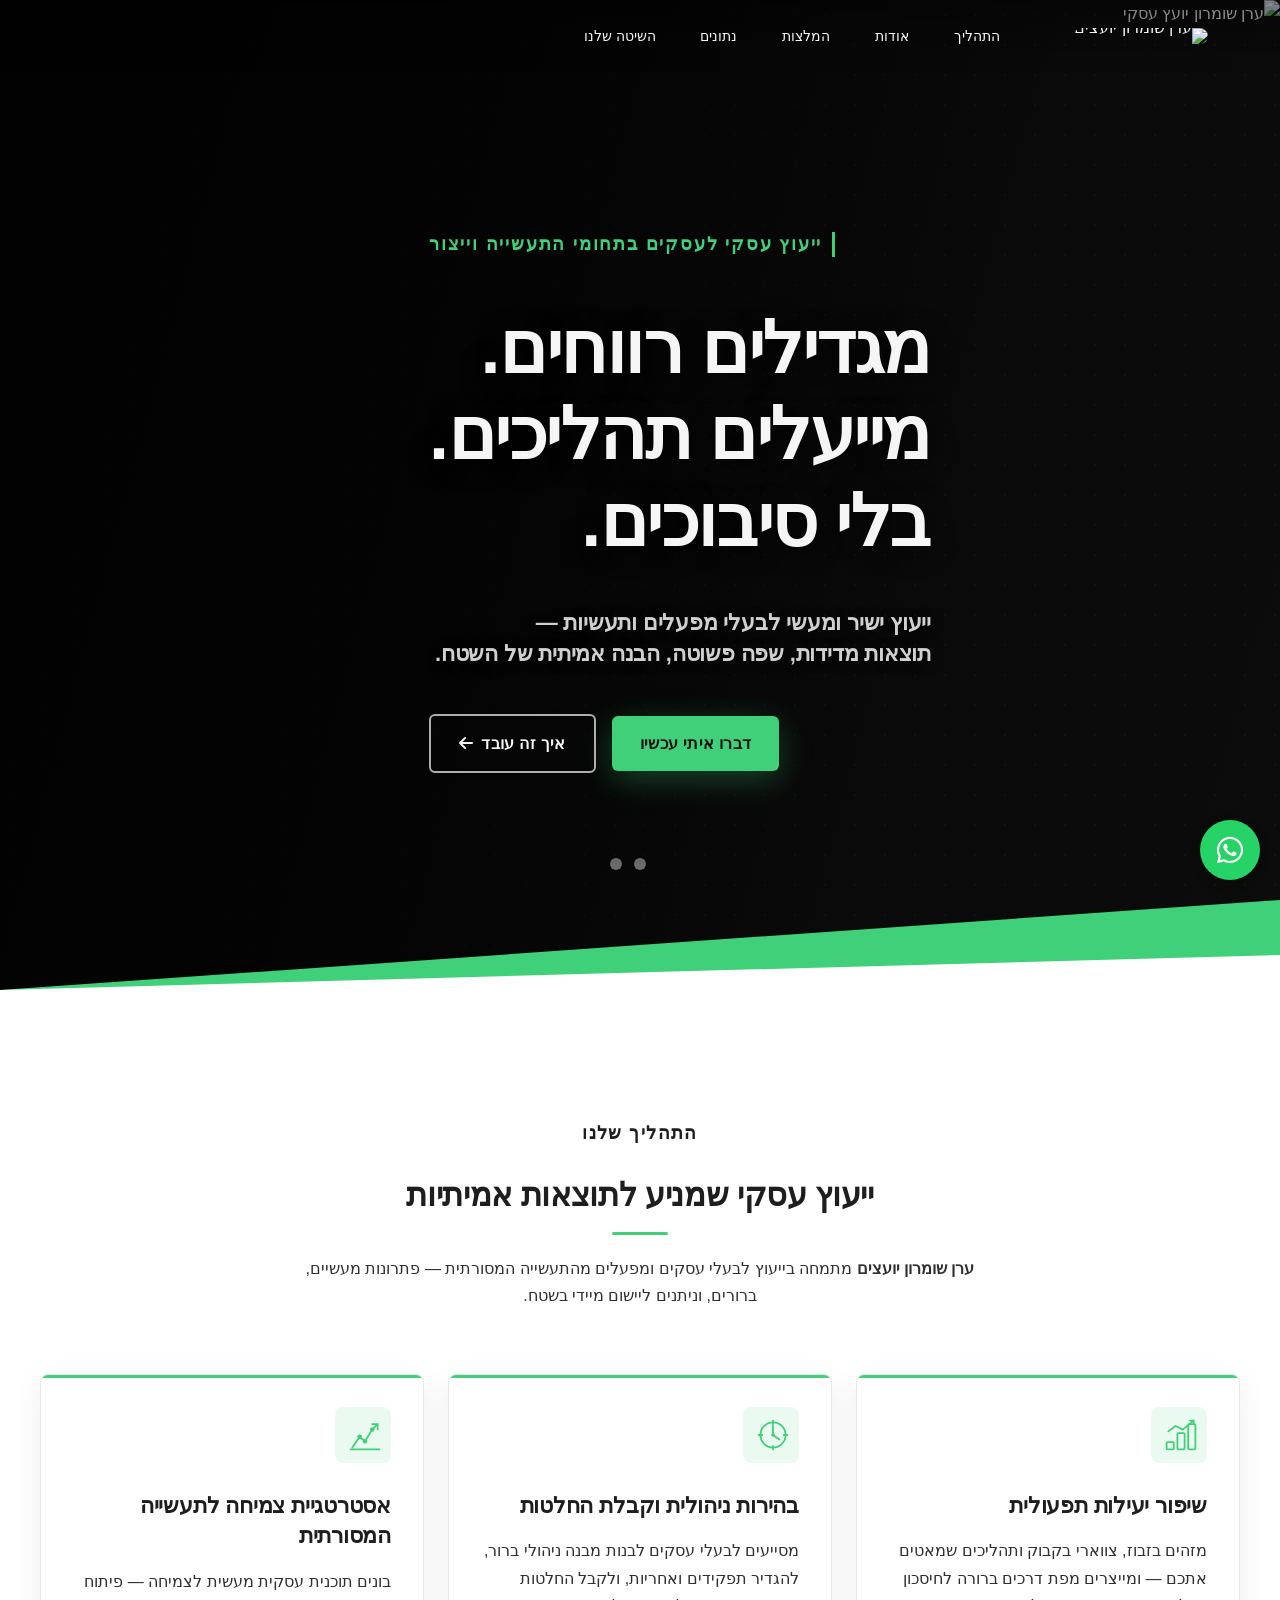
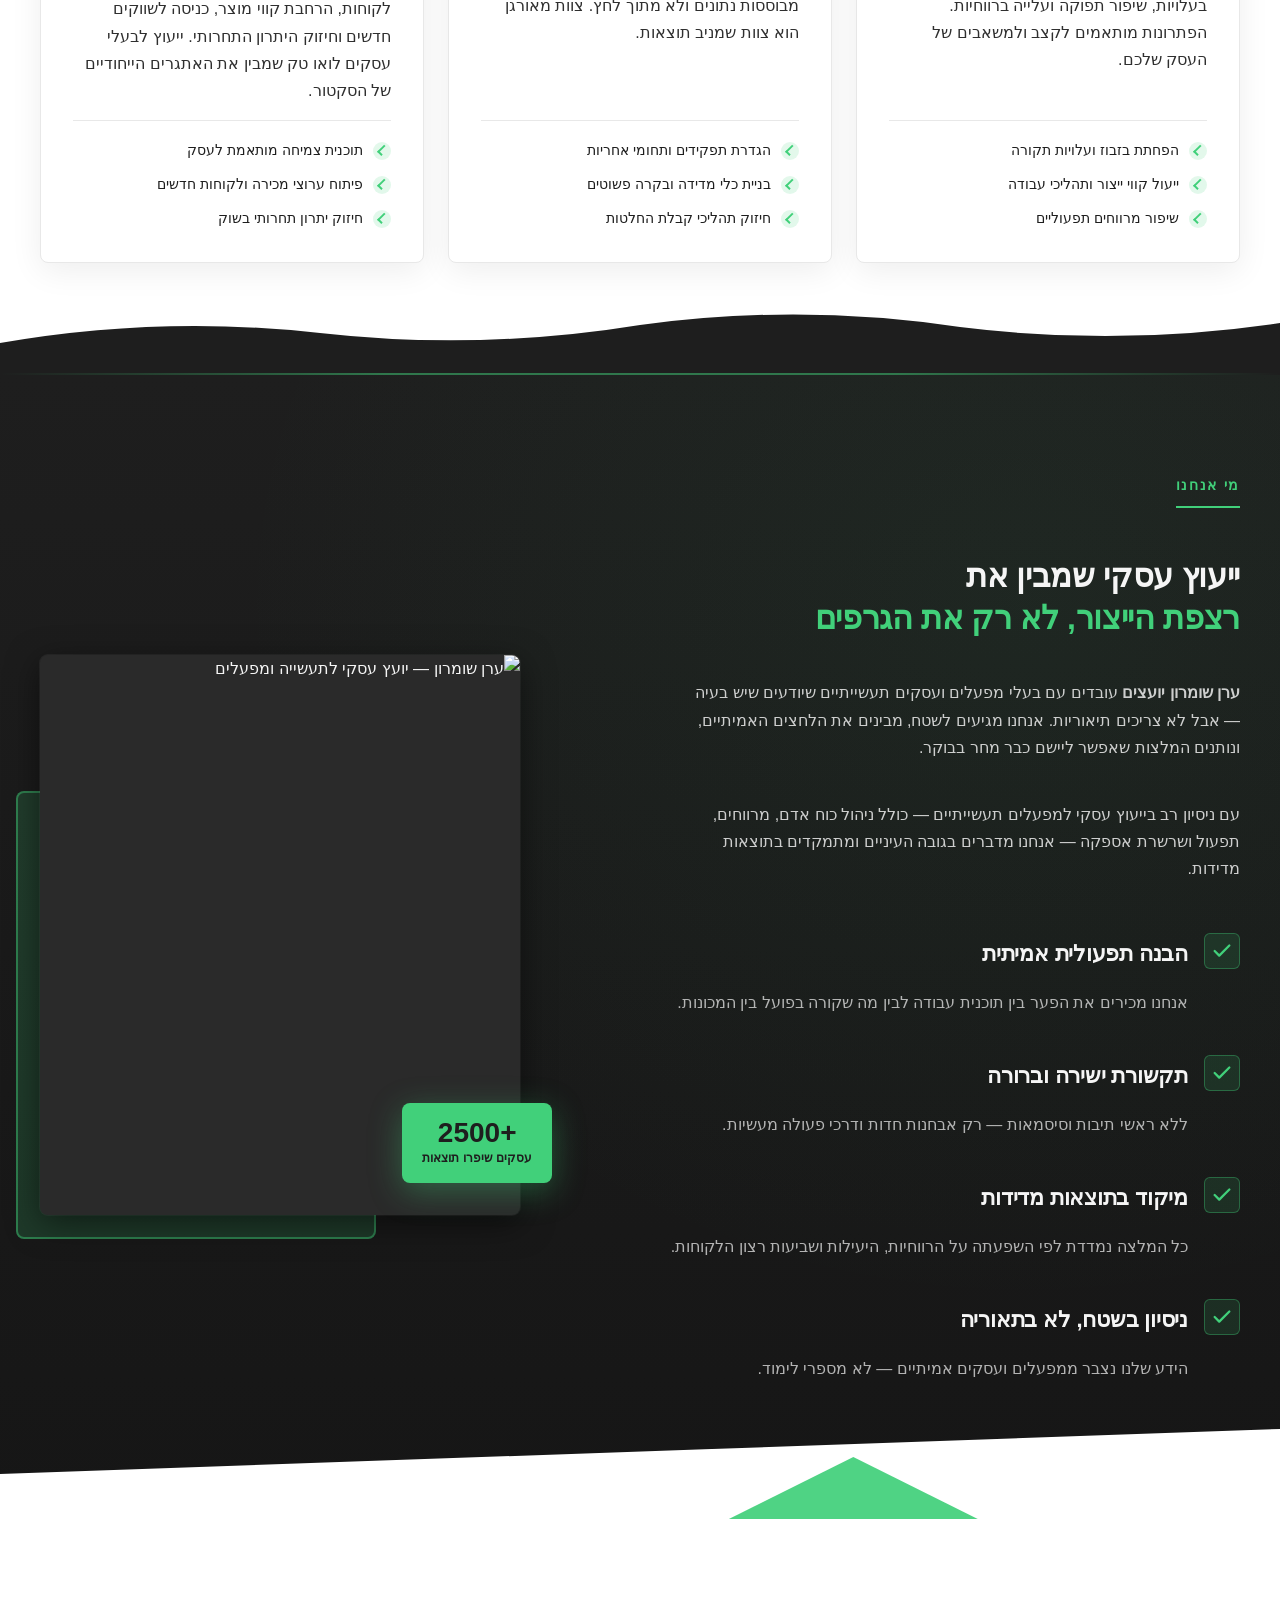
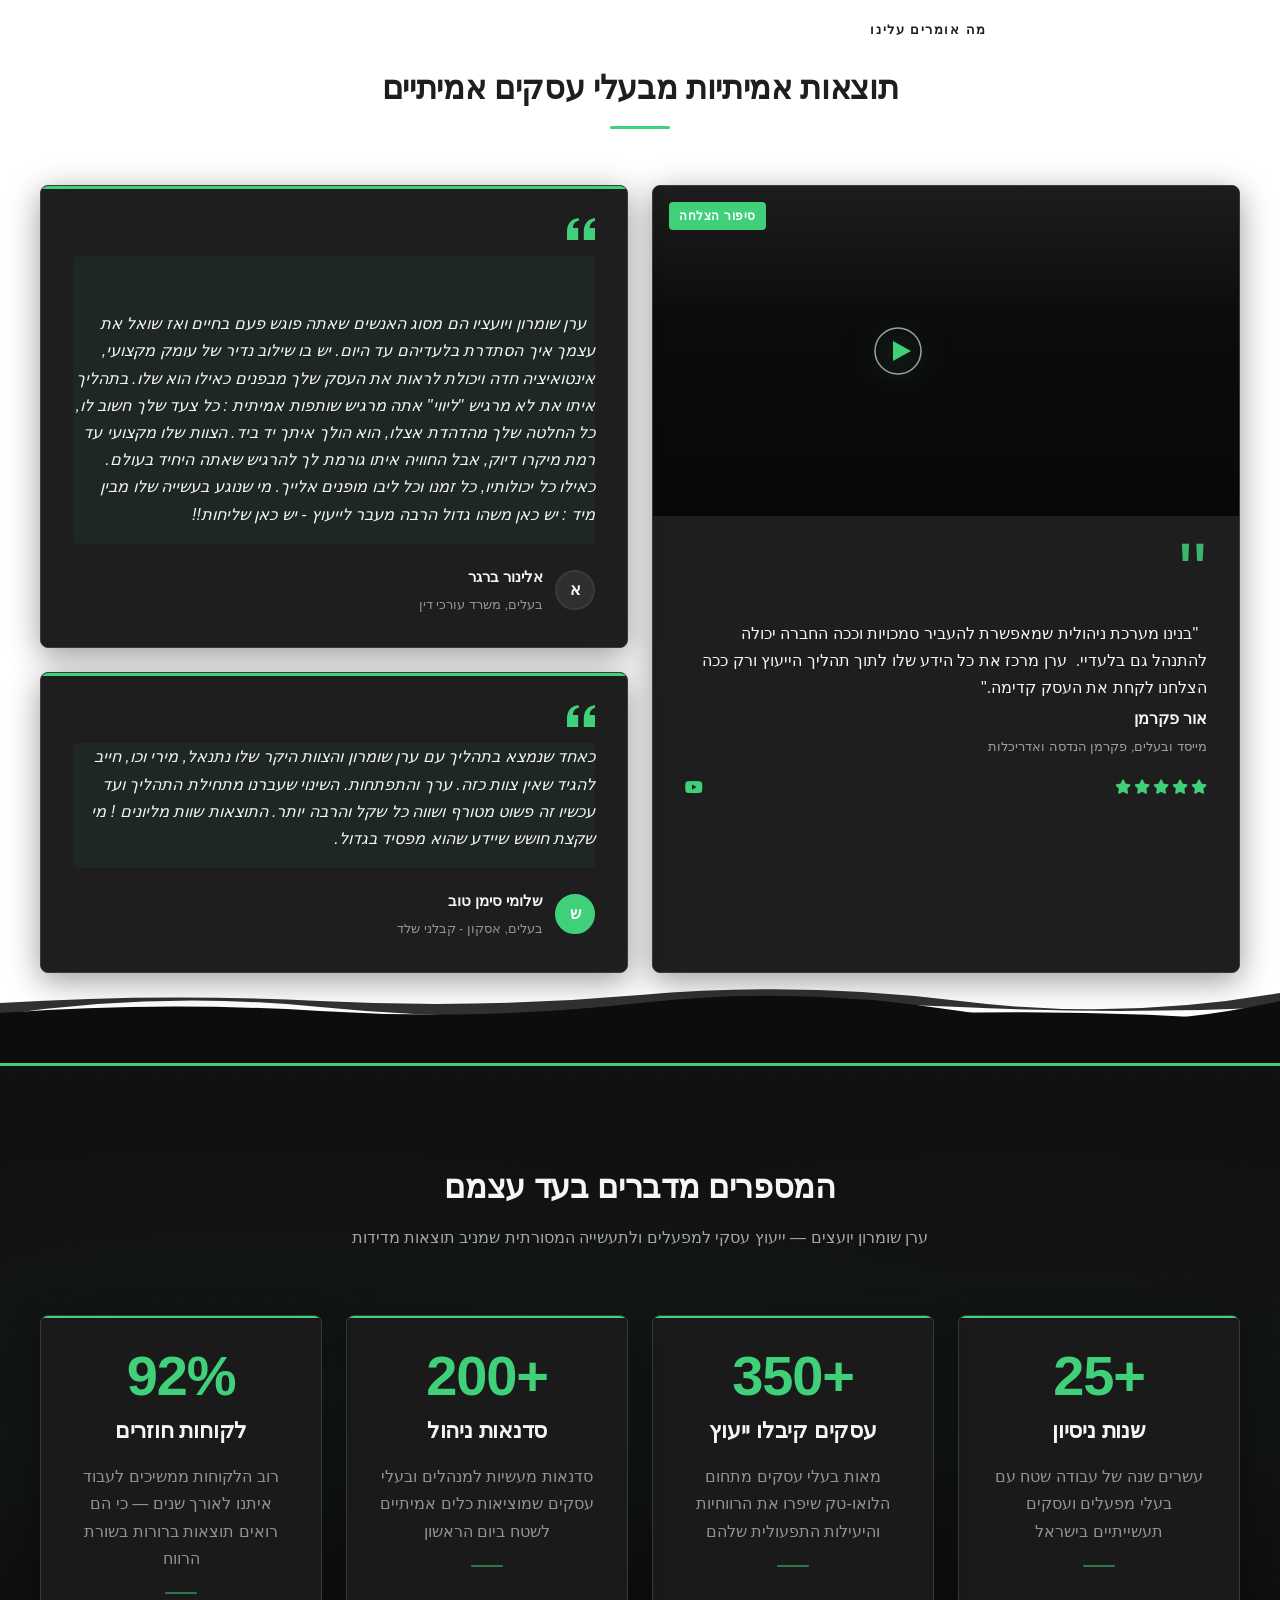
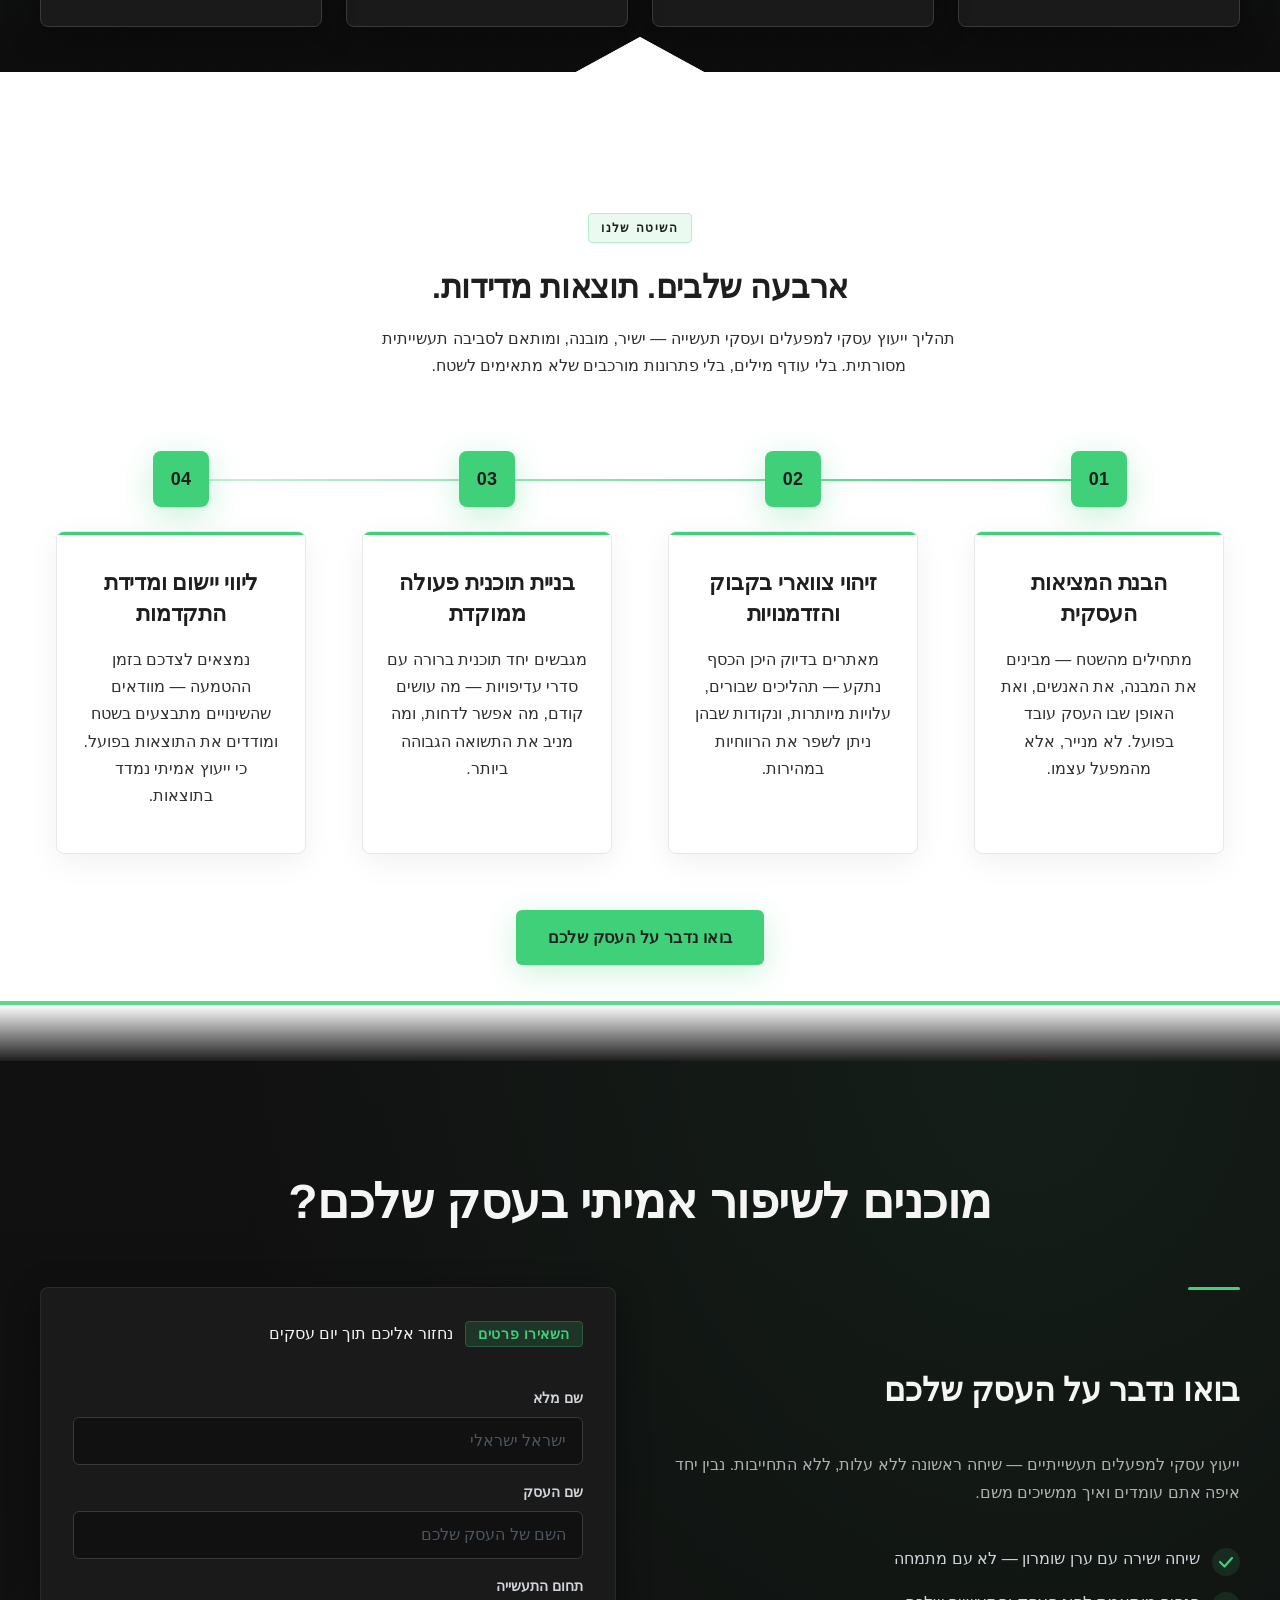
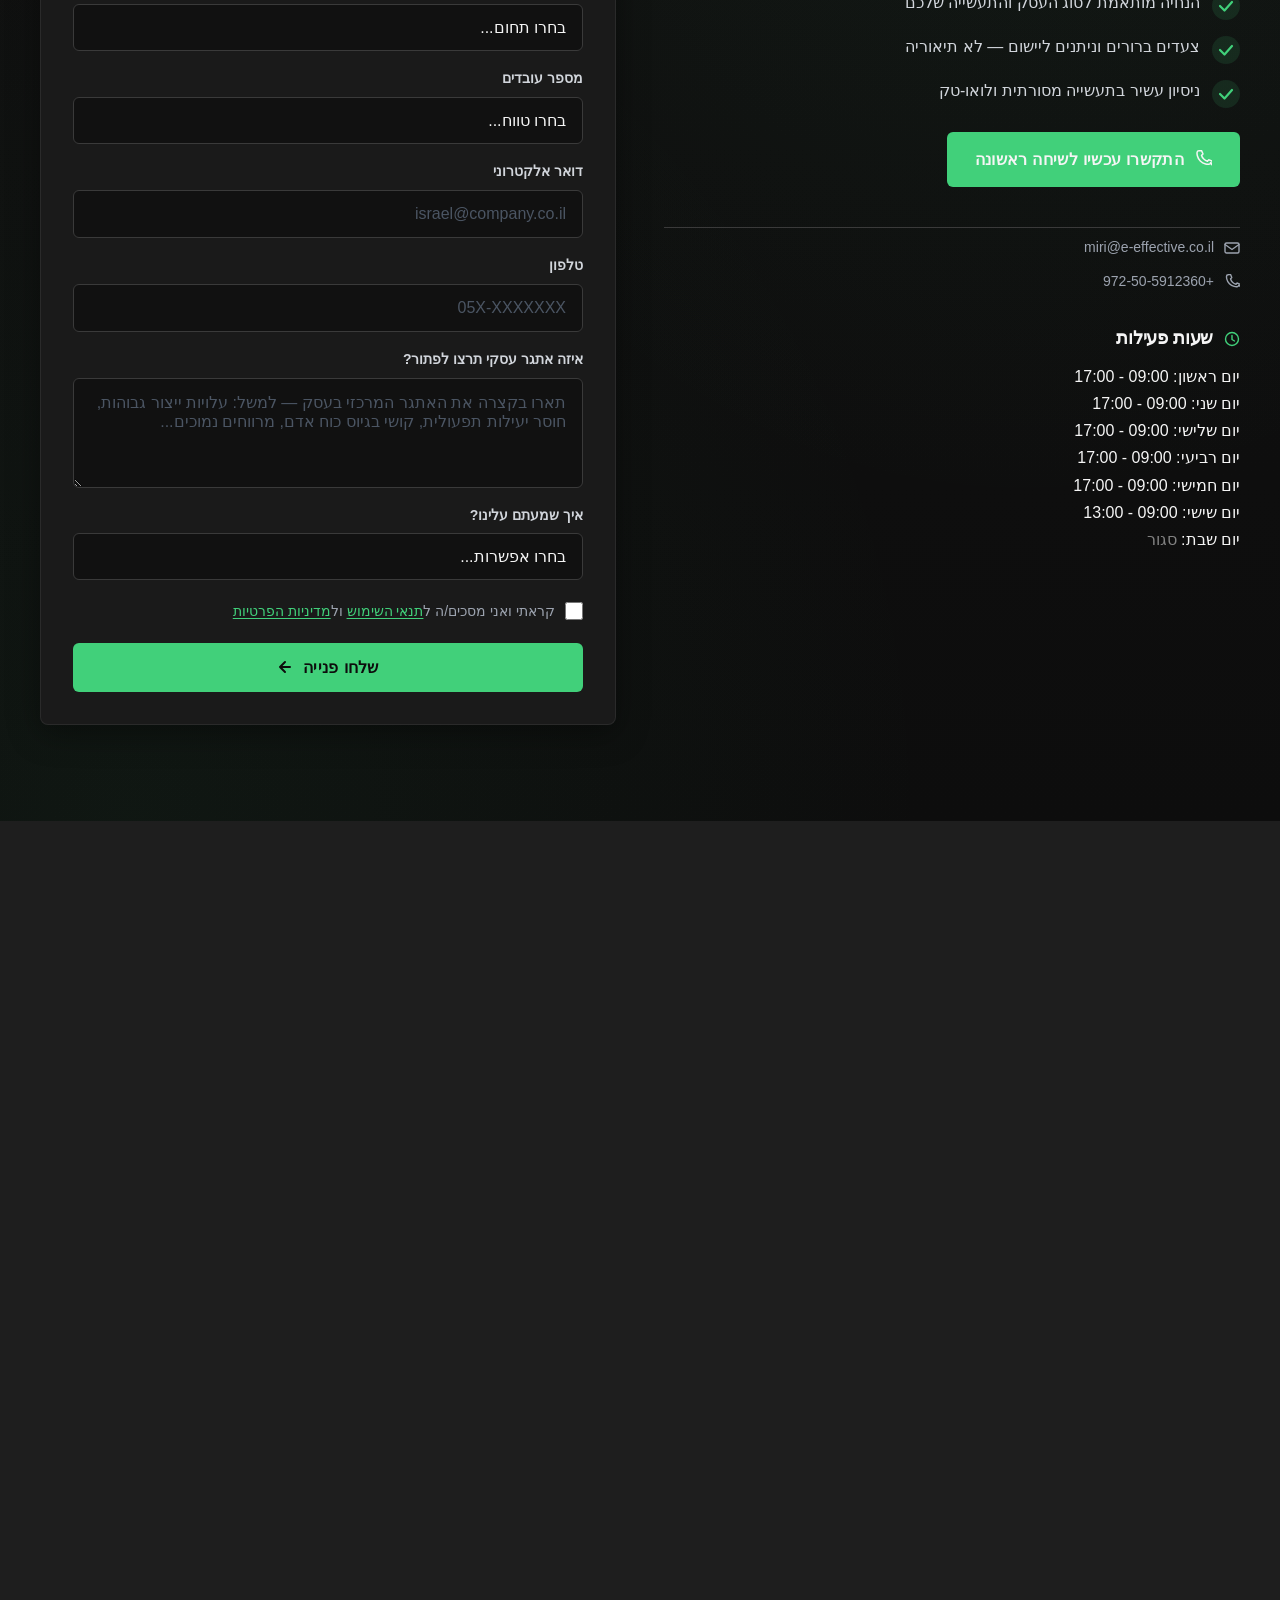
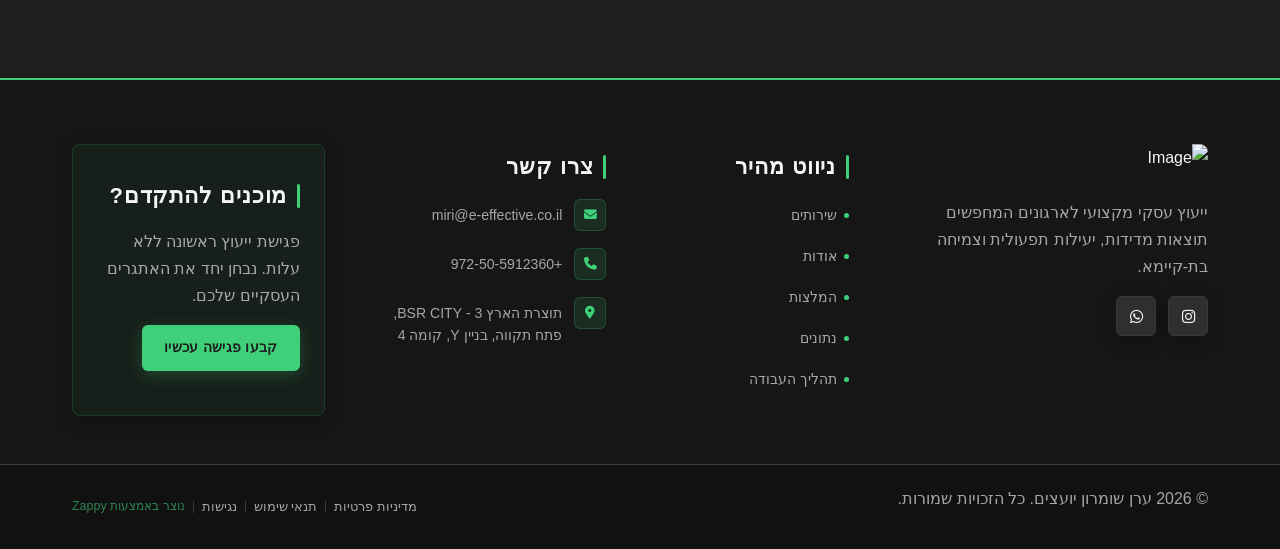
==== commit 49d0410a: "Background sync: Progressive GitHub Sync" ====
--- a/public/index.html
+++ b/public/index.html
@@ -1 +1 @@
-<!doctype html><html dir="rtl" lang="he"><head><meta charset="UTF-8"><meta content="width=device-width,initial-scale=1" name="viewport"><meta content="index, follow" name="robots"><title>ערן שומרון יועצים — ערן שומרון יועצים</title><meta content="A B2B-focused business targeting low-tech industry owners, factory operators, and traditional industrial businesses. The brand serves a practical, results-drive" name="description"><meta content="ערן שומרון יועצים, ייעוץ עסקי למפעלים תעשייתיים, יועץ עסקי לתעשייה מסורתית, ייעוץ לבעלי עסקים לואו טק" name="keywords"><link href="/assets/favicon.ico" rel="icon" type="image/x-icon"><link href="/assets/favicon-16x16.png" rel="icon" type="image/png" sizes="16x16"><link href="/assets/favicon-32x32.png" rel="icon" type="image/png" sizes="32x32"><link href="/assets/favicon-48x48.png" rel="icon" type="image/png" sizes="48x48"><link href="/assets/favicon-192x192.png" rel="icon" type="image/png" sizes="192x192"><link href="/assets/favicon-512x512.png" rel="icon" type="image/png" sizes="512x512"><link href="/assets/apple-touch-icon.png" rel="apple-touch-icon"><script>!function(){"use strict";var t="1a4bc1a9-c0f5-4605-90e7-48789c9e6e35",e="https://qaapi.zappy5.com/api/analytics/track",n=18e5,a=2592e6,o=!0,i=!0,r=!0;var s,c,l,d,u=function(){var e="zappy_visitor_"+t,n=null;try{if(n=localStorage.getItem(e)){var o=JSON.parse(n),i=Date.now();if(i-o.created<a)return o.lastSeen=i,localStorage.setItem(e,JSON.stringify(o)),o.id}}catch(t){console.warn("Zappy Analytics: LocalStorage not available")}var r="zv_"+Date.now()+"_"+Math.random().toString(36).substr(2,9);try{localStorage.setItem(e,JSON.stringify({id:r,created:Date.now(),lastSeen:Date.now()}))}catch(t){}return r}(),m=function(){var e="zappy_session_"+t,a=null;try{if(a=sessionStorage.getItem(e)){var o=JSON.parse(a),i=Date.now();if(i-o.timestamp<n)return o.timestamp=i,sessionStorage.setItem(e,JSON.stringify(o)),o.id}}catch(t){console.warn("Zappy Analytics: SessionStorage not available")}var r="zs_"+Date.now()+"_"+Math.random().toString(36).substr(2,9);try{sessionStorage.setItem(e,JSON.stringify({id:r,timestamp:Date.now()}))}catch(t){}return r}();function f(t,e){var n=function(t){for(var e=t;e&&e!==document.body;){if(e.getAttribute&&null!=e.getAttribute("data-band-index"))return{bandIndex:e.getAttribute("data-band-index"),sectionId:e.id||null};e=e.parentElement}for(e=t;e&&e!==document.body;){if("SECTION"===e.tagName&&e.id)return{bandIndex:null,sectionId:e.id};e=e.parentElement}return{bandIndex:null,sectionId:null}}(t);return{x:Math.round(e&&e.pageX||0),y:Math.round(e&&e.pageY||0),bandIndex:n.bandIndex,sectionId:n.sectionId}}function p(t,e){for(var n in e)Object.prototype.hasOwnProperty.call(e,n)&&(t[n]=e[n]);return t}function g(n,a){a=a||{};var o={website_id:t,event_type:n,page_path:window.location.pathname,referrer:document.referrer||"direct",visitor_id:u,session_id:m,metadata:a};if(navigator.sendBeacon){var i=new Blob([JSON.stringify(o)],{type:"application/json"});navigator.sendBeacon(e,i)}else fetch(e,{method:"POST",headers:{"Content-Type":"application/json"},body:JSON.stringify(o),keepalive:!0}).catch(function(t){console.warn("Zappy Analytics: Failed to track event",t)})}o&&g("pageview",{title:document.title,url:window.location.href}),i&&document.addEventListener("click",function(t){var e=t.target;if("BUTTON"===e.tagName||e.closest("button")){var n="BUTTON"===e.tagName?e:e.closest("button"),a={element:"button",text:n.textContent.trim().substring(0,100),id:n.id||null,class:n.className||null};p(a,f(n,t)),g("click",a)}else if("A"===e.tagName||e.closest("a")){var o="A"===e.tagName?e:e.closest("a"),i={element:"link",text:o.textContent.trim().substring(0,100),href:o.href,external:o.hostname!==window.location.hostname};p(i,f(o,t)),g("navigation",i)}},!0),s=[25,50,75,100],c={},l=0,d=!1,window.addEventListener("scroll",function(){d||(d=!0,window.requestAnimationFrame(function(){var t,e=(t=document.documentElement.scrollHeight-window.innerHeight)<=0?100:Math.min(100,Math.round((window.scrollY||window.pageYOffset||0)/t*100));e>l&&(l=e);for(var n=0;n<s.length;n++){var a=s[n];e>=a&&!c[a]&&(c[a]=!0,g("scroll_depth",{milestone:a,maxDepthPct:l}))}d=!1}))},{passive:!0}),r&&document.addEventListener("submit",function(t){var e=t.target;g("form_submit",{form_id:e.id||null,form_name:e.name||null,form_action:e.action||null,form_method:e.method||"GET"})},!0);var v=Date.now();window.addEventListener("beforeunload",function(){g("page_unload",{time_on_page:Math.floor((Date.now()-v)/1e3),page_path:window.location.pathname})}),window.zappyAnalytics={track:g,getVisitorId:function(){return u},getSessionId:function(){return m}}}()</script><meta content="ערן שומרון יועצים — ערן שומרון יועצים" property="og:title"><meta content="A B2B-focused business targeting low-tech industry owners, factory operators, and traditional industrial businesses. The brand serves a practical, results-drive" property="og:description"><meta content="summary_large_image" name="twitter:card"><meta content="ערן שומרון יועצים — ערן שומרון יועצים" name="twitter:title"><meta content="A B2B-focused business targeting low-tech industry owners, factory operators, and traditional industrial businesses. The brand serves a practical, results-drive" name="twitter:description"><meta content="website" property="og:type"><meta content="he_IL" property="og:locale"><link href="https://cdnjs.cloudflare.com/ajax/libs/font-awesome/6.4.0/css/all.min.css" rel="stylesheet"><link href="/assets/favicon.ico" rel="icon" type="image/x-icon"><link href="/assets/favicon-16x16.png" rel="icon" type="image/png" sizes="16x16"><link href="/assets/favicon-32x32.png" rel="icon" type="image/png" sizes="32x32"><link href="/assets/favicon-48x48.png" rel="icon" type="image/png" sizes="48x48"><link href="/assets/favicon-192x192.png" rel="icon" type="image/png" sizes="192x192"><link href="/assets/favicon-512x512.png" rel="icon" type="image/png" sizes="512x512"><link href="/assets/apple-touch-icon.png" rel="apple-touch-icon"><link href="https://cdn.jsdelivr.net/npm/vanilla-cookieconsent@3/dist/cookieconsent.css" rel="stylesheet"><script src="https://cdn.jsdelivr.net/npm/vanilla-cookieconsent@3/dist/cookieconsent.umd.js"></script><script src="https://cdn.jsdelivr.net/gh/mickidum/acc_toolbar/acctoolbar/acctoolbar.min.js"></script><script>function gtag(){dataLayer.push(arguments)}window.dataLayer=window.dataLayer||[],gtag("consent","default",{ad_storage:"denied",ad_user_data:"denied",ad_personalization:"denied",analytics_storage:"denied",wait_for_update:500})</script><script>!function(e,t,a,n){e[n]=e[n]||[],e[n].push({"gtm.start":(new Date).getTime(),event:"gtm.js"});var g=t.getElementsByTagName(a)[0],m=t.createElement(a);m.async=!0,m.src="https://www.googletagmanager.com/gtm.js?id=GTM-NDL2SFZD",g.parentNode.insertBefore(m,g)}(window,document,"script","dataLayer")</script><link href="/styles.css" rel="stylesheet"><script>window.ZAPPY_WEBSITE_ID="1a4bc1a9-c0f5-4605-90e7-48789c9e6e35",window.ZAPPY_API_BASE="https://qaapi.zappy5.com"</script><style id="zappy-dropdown-submenu-styles">#navMenu li:has(.sub-menu),.nav-menu li:has(.sub-menu),.navbar li:has(.sub-menu),nav li:has(.sub-menu){position:relative}#navMenu .sub-menu,.nav-menu .sub-menu,.navbar .sub-menu,nav .sub-menu{display:block!important;position:absolute!important;top:100%;left:0;min-width:220px;background:#fff;border-radius:8px;box-shadow:0 8px 25px rgba(0,0,0,.15);padding:8px 0;opacity:0;visibility:hidden;transform:translateY(10px);transition:all .3s ease;z-index:1000;list-style:none;pointer-events:none}#navMenu li:hover>.sub-menu,.nav-menu li:hover>.sub-menu,.navbar li:hover>.sub-menu,nav li:hover>.sub-menu{opacity:1!important;visibility:visible!important;transform:translateY(0)!important;pointer-events:auto!important}.sub-menu li{list-style:none;margin:0;padding:0}.sub-menu a{display:block!important;padding:10px 16px!important;color:var(--text-dark,#333)!important;font-weight:500;text-decoration:none;white-space:nowrap;transition:background-color .2s}.sub-menu .zappy-nav-child>a{padding-left:28px!important;font-size:.9em!important;opacity:.85!important}[dir=rtl] .sub-menu .zappy-nav-child>a,html[lang=ar] .sub-menu .zappy-nav-child>a,html[lang=he] .sub-menu .zappy-nav-child>a{padding-left:10px!important;padding-right:28px!important}.sub-menu .zappy-nav-parent>a{font-weight:600!important}.sub-menu a:hover{background-color:#f5f5f5}[dir=rtl] .nav-menu .sub-menu,[dir=rtl] .navbar .sub-menu,[dir=rtl] nav .sub-menu,html[lang=ar] .nav-menu .sub-menu,html[lang=ar] .navbar .sub-menu,html[lang=ar] nav .sub-menu,html[lang=he] .nav-menu .sub-menu,html[lang=he] .navbar .sub-menu,html[lang=he] nav .sub-menu{left:auto!important;right:0!important}.sub-menu:empty,.sub-menu:not(:has(li)):not(:has(> a)),.sub-menu:not(:has(li:not(.zappy-hidden-menu-item))):not(:has(> a)){display:none!important;opacity:0!important;visibility:hidden!important;pointer-events:none!important}li:has(.menu-group-title):hover>.sub-menu{opacity:1!important;visibility:visible!important;transform:translateY(0)!important;pointer-events:auto!important}#navMenu>li>.menu-group-title,.nav-menu>li>.menu-group-title{display:inline-block;padding:.5rem 1rem;cursor:default;user-select:none}@media (max-width:768px){#navMenu .sub-menu,.nav-menu .sub-menu,.navbar .sub-menu,nav .sub-menu{position:static!important;transform:none!important;box-shadow:none!important;background:0 0!important;max-height:0;overflow:hidden;opacity:0;visibility:hidden;transition:max-height .3s ease,opacity .3s ease;padding:0!important;border-radius:0!important}#navMenu .sub-menu.mobile-expanded,.nav-menu .sub-menu.mobile-expanded,.navbar .sub-menu.mobile-expanded{max-height:none!important;overflow-y:visible!important;opacity:1!important;visibility:visible!important;padding:8px 0 8px 16px!important}[dir=rtl] .sub-menu.mobile-expanded,html[lang=he] .sub-menu.mobile-expanded{padding:8px 16px 8px 0!important}#navMenu li:hover>.sub-menu,.nav-menu li:hover>.sub-menu,.navbar li:hover>.sub-menu,nav li:hover>.sub-menu{opacity:0;visibility:hidden;pointer-events:none}#navMenu li>.sub-menu.mobile-expanded,.nav-menu li>.sub-menu.mobile-expanded,.navbar li>.sub-menu.mobile-expanded,nav li>.sub-menu.mobile-expanded{opacity:1!important;visibility:visible!important;pointer-events:auto!important}#navMenu li:has(.sub-menu),.nav-menu li:has(.sub-menu),.navbar li:has(.sub-menu),nav li:has(.sub-menu){display:flex!important;flex-wrap:wrap!important;align-items:center!important;position:relative!important;min-height:44px!important}#navMenu li:has(.sub-menu)>a,.nav-menu li:has(.sub-menu)>a,.navbar li:has(.sub-menu)>a,nav li:has(.sub-menu)>a{flex:1!important;min-width:0!important}#navMenu li:has(.sub-menu)>.menu-group-title,.nav-menu li:has(.sub-menu)>.menu-group-title,.navbar li:has(.sub-menu)>.menu-group-title,nav li:has(.sub-menu)>.menu-group-title{flex:1!important;min-width:0!important;padding:0!important;line-height:inherit!important}#navMenu li:has(.sub-menu)>.sub-menu,.nav-menu li:has(.sub-menu)>.sub-menu,.navbar li:has(.sub-menu)>.sub-menu,nav li:has(.sub-menu)>.sub-menu{flex-basis:100%!important;width:100%!important}#navMenu li:has(.sub-menu)>a [class*=arrow],#navMenu li:has(.sub-menu)>a [class*=chevron],.nav-menu li:has(.sub-menu)>a .fa-angle-down,.nav-menu li:has(.sub-menu)>a .fa-chevron-down,.nav-menu li:has(.sub-menu)>a [class*=arrow],.nav-menu li:has(.sub-menu)>a [class*=chevron],nav li:has(.sub-menu)>a [class*=arrow],nav li:has(.sub-menu)>a [class*=chevron]{display:none!important;visibility:hidden!important}.mobile-submenu-toggle{display:flex!important;align-items:center!important;justify-content:center!important;width:44px!important;height:auto!important;background:0 0!important;border:none!important;cursor:pointer!important;color:var(--text-light)!important;position:static!important;flex-shrink:0!important;align-self:stretch!important;z-index:2!important;padding:0!important;margin:0!important}.mobile-submenu-toggle::after{content:''!important;width:0!important;height:0!important;border-left:6px solid transparent!important;border-right:6px solid transparent!important;border-top:7px solid currentColor!important;transition:transform .3s ease!important}.mobile-submenu-toggle.expanded::after{transform:rotate(180deg)!important}.sub-menu a{padding:10px 0!important;display:block!important;color:var(--text-light)!important;white-space:normal!important}.sub-menu .zappy-nav-child>a{padding-left:28px!important;font-size:.9em!important;opacity:.85!important}[dir=rtl] .sub-menu .zappy-nav-child>a,html[lang=ar] .sub-menu .zappy-nav-child>a,html[lang=he] .sub-menu .zappy-nav-child>a{padding-left:0!important;padding-right:28px!important}.sub-menu .zappy-nav-parent>a{font-weight:600!important}#navMenu.active,.nav-menu.active{max-width:100vw!important;overflow-x:hidden!important;box-sizing:border-box!important}.navbar .sub-menu li a,.zappy-products-dropdown .sub-menu a,nav.navbar .sub-menu li a{color:var(--text-light)!important}}@media (min-width:769px){.mobile-submenu-toggle{display:none!important}}</style><style id="zappy-widget-visibility">html[dir=rtl] .whatsapp-float{right:20px!important;left:auto!important}html:not([dir]) .whatsapp-float,html[dir=ltr] .whatsapp-float{left:20px!important;right:auto!important}html[dir=rtl] #mic-access-tool-general-button,html[dir=rtl] #mic-init-access-tool #mic-access-tool-general-button,html[dir=rtl] #mic-init-access-tool .mic-access-tool-general-button,html[dir=rtl] ._access-icon,html[dir=rtl] .mic-access-tool-general-button{left:20px!important;right:auto!important}html:not([dir]) #mic-access-tool-general-button,html:not([dir]) #mic-init-access-tool #mic-access-tool-general-button,html:not([dir]) #mic-init-access-tool .mic-access-tool-general-button,html:not([dir]) ._access-icon,html:not([dir]) .mic-access-tool-general-button,html[dir=ltr] #mic-access-tool-general-button,html[dir=ltr] #mic-init-access-tool #mic-access-tool-general-button,html[dir=ltr] #mic-init-access-tool .mic-access-tool-general-button,html[dir=ltr] ._access-icon,html[dir=ltr] .mic-access-tool-general-button{right:20px!important;left:auto!important}@media (max-width:768px){.whatsapp-float{display:flex!important}}@media (min-width:769px){.whatsapp-float{display:flex!important}}@media (max-width:768px){#mic-access-tool-general-button,#mic-init-access-tool #mic-access-tool-general-button,#mic-init-access-tool .mic-access-tool-general-button,._access-icon,.mic-access-tool-general-button{display:flex!important;visibility:visible!important;opacity:1!important;pointer-events:auto!important}#mic-access-tool-box.opened-mic-access-tool,#mic-init-access-tool #mic-access-tool-box.opened-mic-access-tool,.mic-access-tool-box.opened-mic-access-tool{visibility:visible!important;opacity:1!important;pointer-events:auto!important}}@media (min-width:769px){#mic-access-tool-general-button,#mic-init-access-tool #mic-access-tool-general-button,#mic-init-access-tool .mic-access-tool-general-button,._access-icon,.mic-access-tool-general-button{display:flex!important;visibility:visible!important;opacity:1!important;pointer-events:auto!important}#mic-access-tool-box.opened-mic-access-tool,#mic-init-access-tool #mic-access-tool-box.opened-mic-access-tool,.mic-access-tool-box.opened-mic-access-tool{visibility:visible!important;opacity:1!important;pointer-events:auto!important}}</style></head><body><noscript><iframe style="display:none;visibility:hidden" height="0" src="https://www.googletagmanager.com/ns.html?id=GTM-NDL2SFZD" width="0"></iframe></noscript><nav class="navbar" dir="rtl"><button class="mobile-toggle" aria-label="Menu" id="mobileToggle"><svg viewBox="0 0 24 24" fill="none" height="24" width="24" class="hamburger-icon"><path d="M3 12h18M3 6h18M3 18h18" stroke="currentColor" stroke-linecap="round" stroke-width="2"></path></svg> <svg viewBox="0 0 24 24" fill="none" height="24" width="24" class="close-icon" style="display:none"><path d="M18 6L6 18M6 6l12 12" stroke="currentColor" stroke-linecap="round" stroke-width="2"></path></svg></button> <button class="phone-header-btn" aria-label="Call" data-phone="+972505912360"><svg viewBox="0 0 24 24" fill="currentColor" height="20" width="20"><path d="M22 16.92v3a2 2 0 0 1-2.18 2 19.79 19.79 0 0 1-8.63-3.07 19.5 19.5 0 0 1-6-6 19.79 19.79 0 0 1-3.07-8.67A2 2 0 0 1 4.11 2h3a2 2 0 0 1 2 1.72 12.84 12.84 0 0 0 .7 2.81 2 2 0 0 1-.45 2.11L8.09 9.91a16 16 0 0 0 6 6l1.27-1.27a2 2 0 0 1 2.11-.45 12.84 12.84 0 0 0 2.81.7A2 2 0 0 1 22 16.92z"></path></svg></button><div class="nav-container"><div class="nav-right-group"><div class="nav-brand"><a href="/" class="logo-link"><img alt="ערן שומרון יועצים" src="/assets/b2b-logo-1778745313841-n2bwlk.webp?v=1778745314172-0d111n" class="logo"></a></div><ul class="nav-menu" id="navMenu"><li><a href="#services">התהליך</a></li><li><a href="#about">אודות</a></li><li><a href="#testimonials">המלצות</a></li><li><a href="#stats">נתונים</a></li><li><a href="#process">השיטה שלנו</a></li></ul></div><div class="nav-cta-container"></div></div></nav><script>window.addEventListener("load",function(){const e=document.querySelector(".navbar, nav, header");if(!e)return void console.log("[Navbar] Navbar element not found");let t=document.getElementById("mobileToggle")||document.querySelector(".mobile-toggle")||document.querySelector(".hamburger")||document.querySelector(".hamburger-menu")||document.querySelector(".menu-toggle")||document.querySelector(".burger-menu")||document.querySelector('[aria-label="Menu"]')||document.querySelector('[aria-label="תפריט"]');const o=document.querySelector(".phone-header-btn"),n=window.getComputedStyle(e);let r=n.backgroundColor;if(console.log("[Navbar] Initial navbar background:",r),"transparent"===r||"rgba(0, 0, 0, 0)"===r||r.startsWith("rgba")&&r.includes(", 0)")){const e=n.backgroundImage;if(e&&"none"!==e)console.log("[Navbar] Navbar has background image/gradient, using dark text"),r="rgb(240, 240, 240)";else{const e=window.getComputedStyle(document.body).backgroundColor;console.log("[Navbar] Navbar transparent, using body background:",e),r=e}}const a=r.match(/\d+/g);if(a&&a.length>=3){const e=(.299*parseInt(a[0])+.587*parseInt(a[1])+.114*parseInt(a[2]))/255;console.log("[Navbar] Mobile button colors preserved from Claude CSS (luminance:",e.toFixed(2)+")");const n=document.createElement("style");n.id="zappy-mobile-nav-fix";document.documentElement.lang;document.documentElement.dir,n.textContent='\n        /* Hide mobile buttons on desktop, show only on mobile */\n        @media (min-width: 769px) {\n          .mobile-toggle,\n          .phone-header-btn {\n            display: none !important;\n          }\n        }\n        \n        /* Show and position mobile buttons correctly on mobile */\n        @media (max-width: 768px) {\n          .mobile-toggle,\n          .phone-header-btn {\n            position: absolute !important;\n            top: 50% !important;\n            transform: translateY(-50%) !important;\n            z-index: 1001 !important;\n            display: flex !important;\n            align-items: center !important;\n            justify-content: center !important;\n            width: 36px !important;\n            height: 36px !important;\n            border-radius: 50% !important;\n            border: none !important;\n            cursor: pointer !important;\n            padding: 6px !important;\n            background: none !important;\n            color: var(--nav-text, var(--text-dark)) !important;\n          }\n          \n          /* LTR positioning (default): hamburger LEFT, phone RIGHT */\n          html:not([dir="rtl"]):not([lang="he"]):not([lang="ar"]) .mobile-toggle,\n          html[dir="ltr"] .mobile-toggle {\n            left: 12px !important;\n            right: auto !important;\n          }\n          html:not([dir="rtl"]):not([lang="he"]):not([lang="ar"]) .phone-header-btn,\n          html[dir="ltr"] .phone-header-btn {\n            right: 12px !important;\n            left: auto !important;\n          }\n          \n          /* RTL positioning: hamburger RIGHT, phone LEFT */\n          html[dir="rtl"] .mobile-toggle,\n          html[lang="he"] .mobile-toggle,\n          html[lang="ar"] .mobile-toggle {\n            right: 12px !important;\n            left: auto !important;\n          }\n          html[dir="rtl"] .phone-header-btn,\n          html[lang="he"] .phone-header-btn,\n          html[lang="ar"] .phone-header-btn {\n            left: 12px !important;\n            right: auto !important;\n          }\n          \n          /* CRITICAL: Ensure nav-container has min-height on mobile */\n          /* All children are positioned absolutely/fixed on mobile, so height:auto collapses to 0 */\n          .nav-container {\n            min-height: 70px !important;\n            position: relative !important;\n          }\n          \n          /* Ensure SVG icons are properly sized and inherit color */\n          .mobile-toggle svg,\n          .phone-header-btn svg {\n            width: 24px !important;\n            height: 24px !important;\n            /* Don\'t force display - let JavaScript control hamburger/close toggle */\n          }\n          \n          /* Reset nav-cta-container on mobile - remove desktop box-shadow/padding */\n          /* that creates a visible ghost box when CTA button is hidden */\n          .nav-cta-container {\n            box-shadow: none !important;\n            padding: 0 !important;\n          }\n          \n          /* Hide nav-cta-container entirely on mobile when there\'s no lang-switcher */\n          /* (only the CTA button is inside, and it\'s hidden on mobile) */\n          .nav-cta-container:not(:has(.lang-switcher)) {\n            display: none !important;\n          }\n          \n          /* CRITICAL: Prevent hero image fade gradient from bleeding over headline text */\n          /* The .image-fade-gradient has bottom: -30px (extends below parent) */\n          /* On mobile stacked layout, this overlaps the h1 text below the image */\n          .hero-image-column {\n            overflow: hidden !important;\n          }\n          .image-fade-gradient {\n            bottom: 0 !important;\n          }\n          \n          /* Hide desktop language switcher on mobile - hamburger menu handles it */\n          /* High specificity to override stored CSS */\n          .lang-switcher,\n          .nav-cta-container .lang-switcher,\n          .nav-container .lang-switcher,\n          .navbar .lang-switcher,\n          .navbar .nav-cta-container .lang-switcher {\n            display: none !important;\n          }\n        }\n      ';const r=document.getElementById("zappy-mobile-nav-fix");r&&r.remove(),document.head.appendChild(n),console.log("[Navbar] Critical CSS injected for mobile nav positioning");const i=window.innerWidth<=768;if(t){const e=t.querySelector(".hamburger-icon"),o=t.querySelector(".close-icon");e&&(e.style.setProperty("width","24px","important"),e.style.setProperty("height","24px","important"),e.style.setProperty("display","block","important")),o&&(o.style.setProperty("width","24px","important"),o.style.setProperty("height","24px","important"),o.style.setProperty("display","none","important")),i?(t.style.setProperty("position","absolute","important"),t.style.setProperty("top","50%","important"),t.style.setProperty("transform","translateY(-50%)","important"),t.style.setProperty("z-index","1001","important"),t.style.removeProperty("left"),t.style.removeProperty("right"),console.log("[Navbar] Mobile toggle positioning applied (mobile viewport)")):(t.style.removeProperty("position"),t.style.removeProperty("top"),t.style.removeProperty("transform"),t.style.removeProperty("z-index"),t.style.removeProperty("left"),t.style.removeProperty("right"),console.log("[Navbar] Desktop viewport - cleared mobile toggle inline positioning"))}if(o){const e=o.querySelector("svg");e&&(e.style.width="24px",e.style.height="24px",e.setAttribute("width","24"),e.setAttribute("height","24")),i?(o.style.setProperty("position","absolute","important"),o.style.setProperty("top","50%","important"),o.style.setProperty("transform","translateY(-50%)","important"),o.style.setProperty("z-index","1001","important"),o.style.removeProperty("left"),o.style.removeProperty("right"),console.log("[Navbar] Phone button positioning applied (mobile viewport)")):(o.style.removeProperty("position"),o.style.removeProperty("top"),o.style.removeProperty("transform"),o.style.removeProperty("z-index"),o.style.removeProperty("left"),o.style.removeProperty("right"),console.log("[Navbar] Desktop viewport - cleared phone button inline positioning"))}}else console.log("[Navbar] Could not parse background color:",r);t=document.getElementById("mobileToggle")||document.querySelector(".mobile-toggle")||document.querySelector(".hamburger")||document.querySelector(".hamburger-menu")||document.querySelector(".menu-toggle")||document.querySelector(".burger-menu")||document.querySelector('[aria-label="Menu"]')||document.querySelector('[aria-label="תפריט"]');const i=document.getElementById("navMenu")||document.querySelector(".nav-menu")||document.querySelector(".nav-links")||document.querySelector("nav ul:not(.submenu)");if(!t||!i)return void console.log("[Navbar] Mobile toggle or menu not found:",{toggle:!!t,menu:!!i});i.id||(i.id="navMenu"),console.log("[Navbar] Initializing mobile menu...");const l=t.cloneNode(!0);t.parentNode.replaceChild(l,t),l.addEventListener("click",function(e){e.preventDefault(),e.stopPropagation();const t=this.querySelector(".hamburger-icon"),o=this.querySelector(".close-icon");i.classList.contains("active")?(i.classList.remove("active"),t&&t.style.setProperty("display","block","important"),o&&o.style.setProperty("display","none","important"),document.body.style.overflow="",console.log("[Navbar] Menu closed")):(i.classList.add("active"),t&&t.style.setProperty("display","none","important"),o&&o.style.setProperty("display","block","important"),document.body.style.overflow="hidden",console.log("[Navbar] Menu opened"))}),i.querySelectorAll("a").forEach(function(e){e.addEventListener("click",function(){if("#"===this.getAttribute("href"))return;const e=l.querySelector(".hamburger-icon"),t=l.querySelector(".close-icon");i.classList.remove("active"),e&&e.style.setProperty("display","block","important"),t&&t.style.setProperty("display","none","important"),document.body.style.overflow="",console.log("[Navbar] Menu closed (link clicked)")})});var s=i.querySelectorAll(".dropdown-toggle");s.forEach(function(e){e.addEventListener("click",function(e){e.preventDefault(),e.stopPropagation();var t=this.closest(".nav-dropdown");t&&(t.parentNode.querySelectorAll(".nav-dropdown.open").forEach(function(e){e!==t&&e.classList.remove("open")}),t.classList.toggle("open"),console.log("[Navbar] Dropdown toggled:",t.classList.contains("open")?"open":"closed"))})}),document.addEventListener("click",function(e){e.target.closest(".nav-dropdown")||document.querySelectorAll(".nav-dropdown.open").forEach(function(e){e.classList.remove("open")})}),console.log("[Navbar] Dropdown handlers initialized for "+s.length+" dropdowns"),o&&o.addEventListener("click",function(){const e=document.querySelectorAll('a[href^="tel:"]'),t=e.length>0?e[0].getAttribute("href").replace("tel:",""):"+972-50-5912360";window.location.href="tel:"+t,console.log("[Navbar] Phone button clicked")}),console.log("[Navbar] Mobile menu initialized successfully")})</script><main><section class="index-hero-section" data-layout-spec="בית-hero" dir="rtl" id="hero" data-hero-type="fullscreen-scrim" data-zappy-content-align="center-right"><img alt="ערן שומרון יועץ עסקי" src="/assets/site-index-hero-image-1-1781768413571-ta79nt.webp?v=1781768413571" class="hero-carousel-bg active" height="900" width="1440" data-carousel-index="0"> <img alt="רצפת ייצור תעשייתית" src="/assets/site-index-hero-image-1-1781768363770-1qc3le.webp?v=1781768363770" class="hero-carousel-bg" height="900" width="1440" data-carousel-index="1"> <img alt="פגישת ייעוץ עסקי" src="/assets/site-index-hero-image-1-1781768280959-8gm2ds.webp?v=1781768280959" class="hero-carousel-bg" height="900" width="1440" data-carousel-index="2"><div class="hero-carousel-dots" aria-hidden="true"><span class="hero-carousel-dot active" data-dot-index="0"></span> <span class="hero-carousel-dot" data-dot-index="1"></span> <span class="hero-carousel-dot" data-dot-index="2"></span></div><div class="index-hero-dot-grid" aria-hidden="true"></div><div class="index-hero-scrim" aria-hidden="true"></div><div class="index-hero-container" data-zappy-align-target="true"><div class="index-hero-content"><h1></h1><h2><span class="index-hero-eyebrow" style="font-size:18px">ייעוץ עסקי לעסקים בתחומי התעשייה וייצור</span></h2><h1 class="index-hero-h1">מגדילים רווחים.<br>מייעלים תהליכים.<br>בלי סיבוכים.</h1><h3 class="index-hero-subtitle">ייעוץ ישיר ומעשי לבעלי מפעלים ותעשיות —<br>תוצאות מדידות, שפה פשוטה, הבנה אמיתית של השטח.&nbsp;</h3><div class="index-hero-ctas"><a href="#contact" class="index-hero-btn-primary" data-element-id="btn-1778051362821-bqnd3tjg9" data-element-type="button" data-native-element="true">דברו איתי עכשיו</a> <a href="#process" class="index-hero-btn-secondary" data-element-id="btn-1778051362821-w0dzkr3k4" data-element-type="button" data-native-element="true">איך זה עובד <i class="fa fa-arrow-left" aria-hidden="true"></i></a></div></div></div><div class="index-hero-divider-wrapper"><svg viewBox="0 0 1440 90" xmlns="http://www.w3.org/2000/svg" aria-hidden="true" data-no-icon-edit="true" preserveAspectRatio="none"><polygon fill="#41D07A" points="0,90 1440,0 1440,90"></polygon><polygon fill="#FFFFFF" points="0,90 1440,90 1440,55"></polygon></svg></div></section><section class="index-services-section" data-layout-spec="בית-services" dir="rtl" id="services"><div class="index-services-container"><div class="index-services-intro"><h1 style="color:rgb(30, 30, 30) !important"><span class="index-services-label" style="color:rgb(30, 30, 30) !important">התהליך שלנו</span></h1><h2 class="index-services-heading">ייעוץ עסקי שמניע לתוצאות אמיתיות</h2><div class="index-services-green-rule"></div><p class="index-services-subtext"><b>ערן שומרון יועצים</b> מתמחה בייעוץ לבעלי עסקים ומפעלים מהתעשייה המסורתית — פתרונות מעשיים, ברורים, וניתנים ליישום מיידי בשטח.</p></div><div class="zappy-preserve-css-grid index-services-grid" style="display:grid;--zappy-grid-cols:repeat(3, minmax(0, 1fr));grid-template-columns:repeat(3, minmax(0, 1fr));align-items:stretch !important" data-original-gap="24px" data-original-item-width="375" data-zappy-explicit-columns="true" data-zappy-auto-grid="true" id="zappy-auto-grid-1778749552311-4np9aw"><article class="index-services-card" id="zappy-section-2" data-grid-item-index="0"><div class="index-services-card-accent"></div><div class="index-services-card-icon"><svg viewBox="0 0 40 40" xmlns="http://www.w3.org/2000/svg" aria-hidden="true" fill="none" height="40" width="40" data-element-type="icon" data-icon-type="svg" stroke="currentColor" stroke-linecap="round" stroke-linejoin="round" stroke-width="2"><rect height="8" rx="1" width="8" x="4" y="28"></rect><rect height="18" rx="1" width="8" x="16" y="18"></rect><rect height="28" rx="1" width="8" x="28" y="8"></rect><polyline points="6,16 14,10 22,14 34,4"></polyline><polyline points="30,4 34,4 34,8"></polyline></svg></div><div class="index-services-card-body"><h3 class="index-services-card-title">שיפור יעילות תפעולית</h3><p class="index-services-card-text">מזהים בזבוז, צווארי בקבוק ותהליכים שמאטים אתכם — ומייצרים מפת דרכים ברורה לחיסכון בעלויות, שיפור תפוקה ועלייה ברווחיות. הפתרונות מותאמים לקצב ולמשאבים של העסק שלכם.</p><ul class="index-services-card-list"><li><span class="index-services-check"></span>הפחתת בזבוז ועלויות תקורה</li><li><span class="index-services-check"></span>ייעול קווי ייצור ותהליכי עבודה</li><li><span class="index-services-check"></span>שיפור מרווחים תפעוליים</li></ul></div></article><article class="index-services-card" id="zappy-section-3" data-grid-item-index="1"><div class="index-services-card-accent"></div><div class="index-services-card-icon"><svg viewBox="0 0 40 40" xmlns="http://www.w3.org/2000/svg" aria-hidden="true" fill="none" height="40" width="40" data-element-type="icon" data-icon-type="svg" stroke="currentColor" stroke-linecap="round" stroke-linejoin="round" stroke-width="2"><circle cx="20" cy="20" r="14"></circle><line x1="20" x2="20" y1="10" y2="20"></line><line x1="20" x2="27" y1="20" y2="25"></line><circle cx="20" cy="20" r="2" stroke="none" fill="currentColor"></circle><line x1="4" x2="8" y1="20" y2="20"></line><line x1="32" x2="36" y1="20" y2="20"></line><line x1="20" x2="20" y1="4" y2="8"></line><line x1="20" x2="20" y1="32" y2="36"></line></svg></div><div class="index-services-card-body"><h3 class="index-services-card-title">בהירות ניהולית וקבלת החלטות</h3><p class="index-services-card-text">מסייעים לבעלי עסקים לבנות מבנה ניהולי ברור, להגדיר תפקידים ואחריות, ולקבל החלטות מבוססות נתונים ולא מתוך לחץ. צוות מאורגן הוא צוות שמניב תוצאות.</p><ul class="index-services-card-list"><li><span class="index-services-check"></span>הגדרת תפקידים ותחומי אחריות</li><li><span class="index-services-check"></span>בניית כלי מדידה ובקרה פשוטים</li><li><span class="index-services-check"></span>חיזוק תהליכי קבלת החלטות</li></ul></div></article><article class="index-services-card" id="zappy-section-4" data-grid-item-index="2"><div class="index-services-card-accent"></div><div class="index-services-card-icon"><svg viewBox="0 0 40 40" xmlns="http://www.w3.org/2000/svg" aria-hidden="true" fill="none" height="40" width="40" data-element-type="icon" data-icon-type="svg" stroke="currentColor" stroke-linecap="round" stroke-linejoin="round" stroke-width="2"><path d="M6 34 L14 22 L20 27 L28 14 L34 8"></path><polyline points="28,8 34,8 34,14"></polyline><circle cx="14" cy="22" r="2.5" stroke="none" fill="currentColor"></circle><circle cx="20" cy="27" r="2.5" stroke="none" fill="currentColor"></circle><circle cx="28" cy="14" r="2.5" stroke="none" fill="currentColor"></circle><line x1="4" x2="36" y1="36" y2="36"></line></svg></div><div class="index-services-card-body"><h3 class="index-services-card-title">אסטרטגיית צמיחה לתעשייה המסורתית</h3><p class="index-services-card-text">בונים תוכנית עסקית מעשית לצמיחה — פיתוח לקוחות, הרחבת קווי מוצר, כניסה לשווקים חדשים וחיזוק היתרון התחרותי. ייעוץ לבעלי עסקים לואו טק שמבין את האתגרים הייחודיים של הסקטור.</p><ul class="index-services-card-list"><li><span class="index-services-check"></span>תוכנית צמיחה מותאמת לעסק</li><li><span class="index-services-check"></span>פיתוח ערוצי מכירה ולקוחות חדשים</li><li><span class="index-services-check"></span>חיזוק יתרון תחרותי בשוק</li></ul></div></article></div></div><div class="index-services-divider-wrapper"><svg viewBox="0 0 1200 80" xmlns="http://www.w3.org/2000/svg" aria-hidden="true" data-no-icon-edit="true" preserveAspectRatio="none"><path d="M0,80 L0,48 Q150,20 300,38 Q450,56 600,30 Q750,8 900,32 Q1050,52 1200,28 L1200,80 Z" fill="#1E1E1E"></path></svg><div class="index-services-divider-green-line" aria-hidden="true"></div></div></section><section class="index-about-section" data-layout-spec="בית-about" dir="rtl" id="about"><div class="index-about-container"><div class="index-about-content"><p><span class="index-about-eyebrow">מי אנחנו</span></p><h2 class="index-about-heading">ייעוץ עסקי שמבין את<br><span class="index-about-heading-accent">רצפת הייצור, לא רק את הגרפים</span></h2><p class="index-about-para"><b>ערן שומרון יועצים</b> עובדים עם בעלי מפעלים ועסקים תעשייתיים שיודעים שיש בעיה — אבל לא צריכים תיאוריות. אנחנו מגיעים לשטח, מבינים את הלחצים האמיתיים, ונותנים המלצות שאפשר ליישם כבר מחר בבוקר.</p><p class="index-about-para">עם ניסיון רב בייעוץ עסקי למפעלים תעשייתיים — כולל ניהול כוח אדם, מרווחים, תפעול ושרשרת אספקה — אנחנו מדברים בגובה העיניים ומתמקדים בתוצאות מדידות.</p><ul class="index-about-values"><li data-grid-item-index="0" class="zappy-preserve-css-grid index-about-value-item zappy-grid-item-nested-grid" style="align-items:stretch !important" data-original-gap="16px" data-zappy-grid-align="flex-start"><div class="index-about-value-icon" data-grid-item-index="0"><svg viewBox="0 0 24 24" xmlns="http://www.w3.org/2000/svg" aria-hidden="true" fill="none" height="22" width="22" data-element-type="icon" data-icon-type="svg" stroke="currentColor" stroke-linecap="round" stroke-linejoin="round" stroke-width="2.5"><polyline points="20 6 9 17 4 12"></polyline></svg></div><div class="index-about-value-text" data-grid-item-index="1"><h3 class="index-about-value-title">הבנה תפעולית אמיתית</h3><p>אנחנו מכירים את הפער בין תוכנית עבודה לבין מה שקורה בפועל בין המכונות.</p></div></li><li data-grid-item-index="1" class="zappy-preserve-css-grid index-about-value-item zappy-grid-item-nested-grid" style="align-items:stretch !important;display:grid" data-original-gap="16px" data-zappy-grid-align="flex-start"><div class="index-about-value-icon" data-grid-item-index="0"><svg viewBox="0 0 24 24" xmlns="http://www.w3.org/2000/svg" aria-hidden="true" fill="none" height="22" width="22" data-element-type="icon" data-icon-type="svg" stroke="currentColor" stroke-linecap="round" stroke-linejoin="round" stroke-width="2.5"><polyline points="20 6 9 17 4 12"></polyline></svg></div><div class="index-about-value-text" data-grid-item-index="1"><h3 class="index-about-value-title">תקשורת ישירה וברורה</h3><p>ללא ראשי תיבות וסיסמאות — רק אבחנות חדות ודרכי פעולה מעשיות.</p></div></li><li data-grid-item-index="2" class="zappy-preserve-css-grid index-about-value-item zappy-grid-item-nested-grid" style="align-items:stretch !important" data-original-gap="16px" data-zappy-grid-align="flex-start"><div class="index-about-value-icon" data-grid-item-index="0"><svg viewBox="0 0 24 24" xmlns="http://www.w3.org/2000/svg" aria-hidden="true" fill="none" height="22" width="22" data-element-type="icon" data-icon-type="svg" stroke="currentColor" stroke-linecap="round" stroke-linejoin="round" stroke-width="2.5"><polyline points="20 6 9 17 4 12"></polyline></svg></div><div class="index-about-value-text" data-grid-item-index="1"><h3 class="index-about-value-title">מיקוד בתוצאות מדידות</h3><p>כל המלצה נמדדת לפי השפעתה על הרווחיות, היעילות ושביעות רצון הלקוחות.</p></div></li><li data-grid-item-index="3" class="zappy-preserve-css-grid index-about-value-item zappy-grid-item-nested-grid" style="align-items:stretch !important" data-original-gap="16px" data-zappy-grid-align="flex-start"><div class="index-about-value-icon" data-grid-item-index="0"><svg viewBox="0 0 24 24" xmlns="http://www.w3.org/2000/svg" aria-hidden="true" fill="none" height="22" width="22" data-element-type="icon" data-icon-type="svg" stroke="currentColor" stroke-linecap="round" stroke-linejoin="round" stroke-width="2.5"><polyline points="20 6 9 17 4 12"></polyline></svg></div><div class="index-about-value-text" data-grid-item-index="1"><h3 class="index-about-value-title">ניסיון בשטח, לא בתאוריה</h3><p>הידע שלנו נצבר ממפעלים ועסקים אמיתיים — לא מספרי לימוד.</p></div></li></ul></div><div class="index-about-imagery"><div class="index-about-backplate" aria-hidden="true"></div><div class="index-about-img-frame"><div style="position:relative !important;overflow:hidden !important;width:480px !important;max-width:100% !important;margin-left:auto !important;margin-right:auto !important;height:560px !important;display:block !important" data-element-id="img-1778745323652-wh7rq4ueq" data-element-type="image" data-zappy-wrapper-margins-applied="true" data-zappy-zoom-clip="true" data-zappy-zoom-wrapper="true" data-zappy-zoom-wrapper-align="center" data-zappy-zoom-wrapper-height="560px" data-zappy-zoom-wrapper-width="480px" data-zappy-zoom-wrapper-width-mode="px"><img alt="ערן שומרון — יועץ עסקי לתעשייה ומפעלים" src="/assets/site-index-service-image-1-1778749700153-98ws4w.webp?v=1778749702352" class="index-about-portrait" height="680" width="560" data-context="A confident Israeli business consultant in his 40s-50s, wearing a dark button-up shirt, standing in a modern industrial factory or production floor. He looks authoritative and grounded, with machinery or a production line visible in the background. Professional portrait mood, sharp lighting, glossy photography feel. The setting communicates hands-on expertise in manufacturing and industrial business consulting." data-element-id="img-1778745323652-wh7rq4ueq" data-element-type="image" data-placeholder="index-about-image-1" data-zappy-object-position="50% 50%" data-zappy-original-height="560" data-zappy-original-width="480" data-zappy-zoom="1" style="display:block !important;object-position:50% 50% !important;object-fit:cover !important;margin:0px !important;left:0% !important;top:0% !important;width:100% !important;height:100% !important;max-width:none !important;max-height:none !important;position:absolute !important"></div></div><div class="index-about-stat-badge"><span class="index-about-stat-num">+2500</span> <span class="index-about-stat-label">עסקים שיפרו תוצאות</span></div></div></div><div class="index-about-divider-wrapper"><svg viewBox="0 0 1440 100" xmlns="http://www.w3.org/2000/svg" aria-hidden="true" data-no-icon-edit="true" preserveAspectRatio="none"><path d="M0,100 L0,55 L1440,10 L1440,100 Z" fill="var(--bg-light)"></path><polygon fill="#41D07A" points="820,100 960,38 1100,100" opacity="0.92"></polygon></svg></div></section><section class="index-testimonials-section" data-layout-spec="בית-testimonials" dir="rtl" id="testimonials"><div class="index-testimonials-container"><div class="index-testimonials-header"><p style="color:rgb(30, 30, 30) !important"><span class="index-testimonials-label" style="color:rgb(30, 30, 30) !important">מה אומרים עלינו</span></p><h2 class="index-testimonials-title">תוצאות אמיתיות מבעלי עסקים אמיתיים</h2><div class="index-testimonials-accent-line" aria-hidden="true"></div></div><div class="zappy-preserve-css-grid index-testimonials-grid" style="--zappy-grid-cols:repeat(2, minmax(0, 1fr));grid-template-columns:repeat(2, minmax(0, 1fr));display:grid;align-items:stretch !important" data-original-gap="24px" data-original-item-width="615" data-zappy-explicit-columns="true" data-zappy-grid-align="start"><article class="index-testimonials-featured" id="zappy-section-7" data-grid-item-index="0"><div class="index-testimonials-video-tile"><a href="#" style="text-decoration:none;color:inherit;display:contents" data-zappy-click-action="link"><div style="position:relative !important;overflow:hidden !important;width:613px !important;max-width:100% !important;margin-left:auto !important;margin-right:auto !important;height:355px !important;display:block !important;cursor:pointer" data-element-id="img-1778745323652-nqy5j4a7f" data-element-type="image" data-zappy-wrapper-margins-applied="true" data-zappy-zoom-clip="true" data-zappy-zoom-wrapper="true" data-zappy-zoom-wrapper-align="center" data-zappy-zoom-wrapper-height="355px" data-zappy-zoom-wrapper-width="613px" data-zappy-zoom-wrapper-width-mode="px" data-zappy-card-slot-fill="1" data-zappy-click-action="link"><img alt="בעל מפעל מרוצה לאחר ייעוץ עסקי" src="/assets/site-index-testimonials-image-1-1778748039208-av8r6u.webp?v=1778748041151" height="400" width="600" data-context="A serious Israeli factory owner or industrial business manager in his 50s, standing confidently in a manufacturing floor or warehouse setting, professional attire, serious expression conveying trust and results, industrial background with machinery or shelves, dramatic lighting, dark moody atmosphere, authentic B2B feel" data-element-id="img-1778745323652-nqy5j4a7f" data-element-type="image" data-placeholder="index-testimonials-image-1" data-zappy-object-position="50% 33%" data-zappy-original-height="355" data-zappy-original-width="613.4166870117188" data-zappy-zoom="1.03" style="object-position:50% 33% !important;margin:0px !important;left:-1.5% !important;top:-40.5189% !important;width:103% !important;height:222.785% !important;max-width:none !important;max-height:none !important;display:block !important;object-fit:cover !important;position:absolute !important" data-zappy-click-action="link"></div></a><div class="index-testimonials-video-overlay" aria-hidden="true"></div><div class="index-testimonials-play-btn" aria-hidden="true"><svg viewBox="0 0 48 48" xmlns="http://www.w3.org/2000/svg" aria-hidden="true" fill="none" height="48" width="48" data-no-icon-edit="true"><circle cx="24" cy="24" r="23" stroke="rgba(255,255,255,0.6)" stroke-width="1.5"></circle><polygon fill="var(--primary)" points="19,14 37,24 19,34"></polygon></svg></div><div class="index-testimonials-video-badge" aria-hidden="true">סיפור הצלחה</div></div><div class="index-testimonials-featured-content"><div class="index-testimonials-quote-mark" aria-hidden="true">"</div><blockquote class="index-testimonials-featured-quote"></blockquote><footer class="index-testimonials-featured-author"><div class="index-testimonials-author-info"><span class="index-testimonials-author-name"><span style="font-weight:normal">&nbsp; "בנינו מערכת ניהולית שמאפשרת להעביר סמכויות וככה החברה יכולה להתנהל גם בלעדיי.&nbsp; ערן מרכז את כל הידע שלו לתוך תהליך הייעוץ ורק ככה הצלחנו לקחת את העסק קדימה."</span><span style="font-weight:bold">&nbsp;&nbsp;</span></span><strong class="index-testimonials-author-name">אור פקרמן</strong> <span class="index-testimonials-author-role">מייסד ובעלים, פקרמן הנדסה ואדריכלות</span></div><div class="index-testimonials-stars" aria-label="דירוג 5 מתוך 5"><i class="fas fa-star" data-element-id="icon-1778745323650-3at2jw99q" data-element-type="icon" data-icon-type="fontawesome" style="pointer-events:auto;cursor:pointer"></i><i class="fas fa-star" data-element-id="icon-1778745323650-bh3x0byjf" data-element-type="icon" data-icon-type="fontawesome" style="pointer-events:auto;cursor:pointer"></i><i class="fas fa-star" data-element-id="icon-1778745323650-t69nfx2i9" data-element-type="icon" data-icon-type="fontawesome" style="pointer-events:auto;cursor:pointer"></i><i class="fas fa-star" data-element-id="icon-1778745323650-r7yep8vwz" data-element-type="icon" data-icon-type="fontawesome" style="pointer-events:auto;cursor:pointer"></i><i class="fas fa-star" data-element-id="icon-1778745323650-yvtnvm55x" data-element-type="icon" data-icon-type="fontawesome" style="pointer-events:auto;cursor:pointer"></i></div><div class="index-testimonials-social-links" data-element-id="element-ai-1778749003337-yt9k2m" data-element-type="social-links"><a href="https://youtube.com/@eran_shomron_business" class="index-testimonials-social-link" data-element-id="element-ai-1778749003337-yt3x8p" data-element-type="social-link" aria-label="YouTube" rel="noopener noreferrer" target="_blank"><i class="fab fa-youtube" data-element-id="icon-1778944164539-jhtfvbyhw" data-element-type="icon" data-icon-type="fontawesome" style="pointer-events:auto;cursor:pointer"></i></a></div></footer></div></article><div class="index-testimonials-stack" data-grid-item-index="1"><article class="index-testimonials-card" id="zappy-section-8"><div class="index-testimonials-card-accent" aria-hidden="true"></div><div class="index-testimonials-quote-icon" aria-hidden="true"><svg viewBox="0 0 28 22" xmlns="http://www.w3.org/2000/svg" aria-hidden="true" fill="none" height="22" width="28" data-no-icon-edit="true"><path d="M0 22V13.2C0 9.6 0.933333 6.66667 2.8 4.4C4.66667 2.13333 7.46667 0.666667 11.2 0L12.4 2.4C10.1333 2.93333 8.46667 3.86667 7.4 5.2C6.33333 6.53333 5.86667 8.13333 6 10H11.2V22H0ZM16.8 22V13.2C16.8 9.6 17.7333 6.66667 19.6 4.4C21.4667 2.13333 24.2667 0.666667 28 0L29.2 2.4C26.9333 2.93333 25.2667 3.86667 24.2 5.2C23.1333 6.53333 22.6667 8.13333 22.8 10H28V22H16.8Z" fill="var(--primary)"></path></svg></div><blockquote class="index-testimonials-card-quote"><p><br><br>&nbsp; ערן שומרון ויועציו הם מסוג האנשים שאתה פוגש פעם בחיים ואז שואל את עצמך איך הסתדרת בלעדיהם עד היום. יש בו שילוב נדיר של עומק מקצועי, אינטואיציה חדה ויכולת לראות את העסק שלך מבפנים כאילו הוא שלו. בתהליך איתו את לא מרגיש "ליווי" אתה מרגיש שותפות אמיתית : כל צעד שלך חשוב לו, כל החלטה שלך מהדהדת אצלו, הוא הולך איתך יד ביד. הצוות שלו מקצועי עד רמת מיקרו דיוק, אבל החוויה איתו גורמת לך להרגיש שאתה היחיד בעולם. כאילו כל יכולותיו, כל זמנו וכל ליבו מופנים אלייך. מי שנוגע בעשייה שלו מבין מיד : יש כאן משהו גדול הרבה מעבר לייעוץ - יש כאן שליחות!!&nbsp;&nbsp;</p></blockquote><footer class="index-testimonials-card-author"><div class="index-testimonials-author-avatar" aria-hidden="true">א</div><div class="index-testimonials-author-info"><strong class="index-testimonials-author-name">אלינור ברגר</strong> <span class="index-testimonials-author-role">בעלים, משרד עורכי דין&nbsp;</span></div></footer></article><article class="index-testimonials-card" id="zappy-section-9"><div class="index-testimonials-card-accent" aria-hidden="true"></div><div class="index-testimonials-quote-icon" aria-hidden="true"><svg viewBox="0 0 28 22" xmlns="http://www.w3.org/2000/svg" aria-hidden="true" fill="none" height="22" width="28" data-no-icon-edit="true"><path d="M0 22V13.2C0 9.6 0.933333 6.66667 2.8 4.4C4.66667 2.13333 7.46667 0.666667 11.2 0L12.4 2.4C10.1333 2.93333 8.46667 3.86667 7.4 5.2C6.33333 6.53333 5.86667 8.13333 6 10H11.2V22H0ZM16.8 22V13.2C16.8 9.6 17.7333 6.66667 19.6 4.4C21.4667 2.13333 24.2667 0.666667 28 0L29.2 2.4C26.9333 2.93333 25.2667 3.86667 24.2 5.2C23.1333 6.53333 22.6667 8.13333 22.8 10H28V22H16.8Z" fill="var(--primary)"></path></svg></div><blockquote class="index-testimonials-card-quote"><p>כאחד שנמצא בתהליך עם ערן שומרון והצוות היקר שלו נתנאל, מירי וכו, חייב להגיד שאין צוות כזה. ערך והתפתחות. השינוי שעברנו מתחילת התהליך ועד עכשיו זה פשוט מטורף ושווה כל שקל והרבה יותר. התוצאות שוות מליונים ! מי שקצת חושש שיידע שהוא מפסיד בגדול.</p></blockquote><footer class="index-testimonials-card-author"><div class="index-testimonials-author-avatar index-testimonials-author-avatar--green" aria-hidden="true">ש</div><div class="index-testimonials-author-info"><strong class="index-testimonials-author-name">שלומי סימן טוב</strong> <span class="index-testimonials-author-role">בעלים, אסקון - קבלני שלד&nbsp;</span></div></footer></article></div></div></div><div class="index-testimonials-divider-wrapper"><svg viewBox="0 0 1200 90" xmlns="http://www.w3.org/2000/svg" aria-hidden="true" data-no-icon-edit="true" preserveAspectRatio="none"><path d="M0,30 Q150,20 300,28 T600,22 T900,28 T1200,20 L1200,34 Q1050,42 900,34 T600,38 T300,34 T0,42 Z" fill="#0D0D0D" opacity="0.85"></path><path d="M0,90 L0,40 Q150,28 300,38 T600,30 T900,38 T1200,28 L1200,90 Z" fill="#0D0D0D"></path><path d="M0,90 L0,52 Q200,44 400,50 T800,44 T1200,50 L1200,90 Z" fill="#0D0D0D"></path></svg></div></section><section class="index-stats-section" data-layout-spec="בית-stats" dir="rtl" id="stats"><div class="index-stats-texture" aria-hidden="true"></div><div class="index-stats-accent-line" aria-hidden="true"></div><div class="index-stats-container"><div class="index-stats-header"><h2 class="index-stats-title">המספרים מדברים בעד עצמם</h2><p class="index-stats-subtitle">ערן שומרון יועצים — ייעוץ עסקי למפעלים ולתעשייה המסורתית שמניב תוצאות מדידות</p></div><div class="zappy-preserve-css-grid index-stats-grid" style="--zappy-grid-cols:repeat(4, minmax(0, 1fr));grid-template-columns:repeat(4, minmax(0, 1fr));display:grid;align-items:stretch !important" data-original-gap="24px" data-original-item-width="275" data-zappy-explicit-columns="true" data-zappy-auto-grid="true" id="zappy-auto-grid-1778745323713-nyd7hq"><article class="index-stats-card" id="zappy-section-11" data-grid-item-index="0"><div class="index-stats-number">+25</div><h3 class="index-stats-label">שנות ניסיון</h3><p class="index-stats-desc">עשרים שנה של עבודה שטח עם בעלי מפעלים ועסקים תעשייתיים בישראל</p><div class="index-stats-card-line" aria-hidden="true"></div></article><article class="index-stats-card" id="zappy-section-12" data-grid-item-index="1"><div class="index-stats-number">+350</div><h3 class="index-stats-label">עסקים קיבלו ייעוץ</h3><p class="index-stats-desc">מאות בעלי עסקים מתחום הלואו-טק שיפרו את הרווחיות והיעילות התפעולית שלהם</p><div class="index-stats-card-line" aria-hidden="true"></div></article><article class="index-stats-card" id="zappy-section-13" data-grid-item-index="2"><div class="index-stats-number">+200</div><h3 class="index-stats-label">סדנאות ניהול</h3><p class="index-stats-desc">סדנאות מעשיות למנהלים ובעלי עסקים שמוציאות כלים אמיתיים לשטח ביום הראשון</p><div class="index-stats-card-line" aria-hidden="true"></div></article><article class="index-stats-card" id="zappy-section-14" data-grid-item-index="3"><div class="index-stats-number">92%</div><h3 class="index-stats-label">לקוחות חוזרים</h3><p class="index-stats-desc">רוב הלקוחות ממשיכים לעבוד איתנו לאורך שנים — כי הם רואים תוצאות ברורות בשורת הרווח</p><div class="index-stats-card-line" aria-hidden="true"></div></article></div></div><div class="index-stats-divider-wrapper" aria-hidden="true"><svg viewBox="0 0 1200 90" xmlns="http://www.w3.org/2000/svg" aria-hidden="true" data-no-icon-edit="true" preserveAspectRatio="none"><path d="M0,90 L0,45 L540,45 L600,10 L660,45 L1200,45 L1200,90 Z" fill="var(--bg-light)"></path><path d="M540,45 L600,10 L660,45 Z" fill="var(--bg-light)"></path></svg></div></section><section class="index-process-section" data-layout-spec="בית-process" dir="rtl" id="process"><div class="index-process-container"><div class="index-process-header"><span class="index-process-eyebrow">השיטה שלנו</span><h2 class="index-process-title">ארבעה שלבים. תוצאות מדידות.</h2><p class="index-process-subtitle">תהליך ייעוץ עסקי למפעלים ועסקי תעשייה — ישיר, מובנה, ומותאם לסביבה תעשייתית מסורתית. בלי עודף מילים, בלי פתרונות מורכבים שלא מתאימים לשטח.</p></div><div class="index-process-track"><div class="index-process-connector" aria-hidden="true"></div><article class="index-process-step" id="zappy-section-16"><div class="index-process-step-marker"><span class="index-process-step-number">01</span></div><div class="index-process-step-content"><div class="index-process-step-accent" aria-hidden="true"></div><h3 class="index-process-step-title">הבנת המציאות העסקית</h3><p class="index-process-step-desc">מתחילים מהשטח — מבינים את המבנה, את האנשים, ואת האופן שבו העסק עובד בפועל. לא מנייר, אלא מהמפעל עצמו.</p></div></article><article class="index-process-step" id="zappy-section-17"><div class="index-process-step-marker"><span class="index-process-step-number">02</span></div><div class="index-process-step-content"><div class="index-process-step-accent" aria-hidden="true"></div><h3 class="index-process-step-title">זיהוי צווארי בקבוק והזדמנויות</h3><p class="index-process-step-desc">מאתרים בדיוק היכן הכסף נתקע — תהליכים שבורים, עלויות מיותרות, ונקודות שבהן ניתן לשפר את הרווחיות במהירות.</p></div></article><article class="index-process-step" id="zappy-section-18"><div class="index-process-step-marker"><span class="index-process-step-number">03</span></div><div class="index-process-step-content"><div class="index-process-step-accent" aria-hidden="true"></div><h3 class="index-process-step-title">בניית תוכנית פעולה ממוקדת</h3><p class="index-process-step-desc">מגבשים יחד תוכנית ברורה עם סדרי עדיפויות — מה עושים קודם, מה אפשר לדחות, ומה מניב את התשואה הגבוהה ביותר.</p></div></article><article class="index-process-step" id="zappy-section-19"><div class="index-process-step-marker"><span class="index-process-step-number">04</span></div><div class="index-process-step-content"><div class="index-process-step-accent" aria-hidden="true"></div><h3 class="index-process-step-title">ליווי יישום ומדידת התקדמות</h3><p class="index-process-step-desc">נמצאים לצדכם בזמן ההטמעה — מוודאים שהשינויים מתבצעים בשטח ומודדים את התוצאות בפועל. כי ייעוץ אמיתי נמדד בתוצאות.</p></div></article></div><div class="index-process-cta"><a href="#contact" class="index-process-btn">בואו נדבר על העסק שלכם</a></div></div><div class="index-process-divider-wrapper" aria-hidden="true"><div class="index-process-green-band"></div><div class="index-process-gradient-fade"></div></div></section><section class="index-contact-section" data-layout-spec="בית-contact" dir="rtl" id="contact"><div class="index-contact-container"><div class="index-contact-header"><h2 class="index-contact-title"></h2><h1><span style="color:#f5f5f5 !important">מוכנים לשיפור אמיתי בעסק שלכם?</span></h1></div><div class="index-contact-body"><div class="index-contact-content"><div class="index-contact-accent-line" aria-hidden="true"></div><h3 class="index-contact-cta-heading"></h3><h2>בואו נדבר על העסק שלכם</h2><p class="index-contact-cta-text">ייעוץ עסקי למפעלים תעשייתיים — שיחה ראשונה ללא עלות, ללא התחייבות. נבין יחד איפה אתם עומדים ואיך ממשיכים משם.</p><ul class="index-contact-reassurance"><li data-grid-item-index="0"><span class="index-contact-check" aria-hidden="true"><svg viewBox="0 0 18 18" xmlns="http://www.w3.org/2000/svg" fill="none" height="18" width="18" data-element-type="icon" data-icon-type="svg"><path d="M3 9L7.5 13.5L15 5" stroke="var(--primary)" stroke-linecap="round" stroke-width="2.2" stroke-linejoin="round"></path></svg> </span><span>שיחה ישירה עם ערן שומרון — לא עם מתמחה</span></li><li data-grid-item-index="1"><span class="index-contact-check" aria-hidden="true"><svg viewBox="0 0 18 18" xmlns="http://www.w3.org/2000/svg" fill="none" height="18" width="18" data-element-type="icon" data-icon-type="svg"><path d="M3 9L7.5 13.5L15 5" stroke="var(--primary)" stroke-linecap="round" stroke-width="2.2" stroke-linejoin="round"></path></svg> </span><span>הנחיה מותאמת לסוג העסק והתעשייה שלכם</span></li><li data-grid-item-index="2"><span class="index-contact-check" aria-hidden="true"><svg viewBox="0 0 18 18" xmlns="http://www.w3.org/2000/svg" fill="none" height="18" width="18" data-element-type="icon" data-icon-type="svg"><path d="M3 9L7.5 13.5L15 5" stroke="var(--primary)" stroke-linecap="round" stroke-width="2.2" stroke-linejoin="round"></path></svg> </span><span>צעדים ברורים וניתנים ליישום — לא תיאוריה</span></li><li data-grid-item-index="3"><span class="index-contact-check" aria-hidden="true"><svg viewBox="0 0 18 18" xmlns="http://www.w3.org/2000/svg" fill="none" height="18" width="18" data-element-type="icon" data-icon-type="svg"><path d="M3 9L7.5 13.5L15 5" stroke="var(--primary)" stroke-linecap="round" stroke-width="2.2" stroke-linejoin="round"></path></svg> </span><span>ניסיון עשיר בתעשייה מסורתית ולואו-טק</span></li></ul><p><a href="tel:+972-50-5912360" class="index-contact-btn-primary" data-element-id="btn-1778745323646-o8spdxgrq" data-element-type="button" data-native-element="true" style="color:rgb(245, 245, 245) !important"><svg viewBox="0 0 18 18" xmlns="http://www.w3.org/2000/svg" aria-hidden="true" fill="none" height="18" width="18" data-element-type="icon" data-icon-type="svg"><path d="M16.5 12.69a1.5 1.5 0 0 1-1.03 1.44c-1.36.45-5.93.18-9.18-3.07C3.04 7.81 2.77 3.24 3.22 1.88A1.5 1.5 0 0 1 4.66.85l2.25-.38a.75.75 0 0 1 .79.45l1.13 2.63a.75.75 0 0 1-.2.85L7.5 5.25s.56 2.25 2.25 3.75 3.75 2.25 3.75 2.25l.85-1.13a.75.75 0 0 1 .85-.2l2.63 1.13a.75.75 0 0 1 .45.79l-.33 2.85z" stroke="currentColor" stroke-linecap="round" stroke-width="1.5" stroke-linejoin="round"></path></svg> התקשרו עכשיו לשיחה ראשונה</a></p><div class="index-contact-direct-info"><a href="mailto:miri@e-effective.co.il" class="index-contact-direct-link" data-element-id="btn-1779267568272-efzbo8o17" data-element-type="button" data-native-element="true" style="outline:none"><svg viewBox="0 0 16 16" xmlns="http://www.w3.org/2000/svg" aria-hidden="true" fill="none" height="16" width="16" data-element-type="icon" data-icon-type="svg"><rect height="10" rx="1.5" width="14" x="1" y="3" stroke="currentColor" stroke-width="1.4"></rect><path d="M1 4.5L8 9.5L15 4.5" stroke="currentColor" stroke-linecap="round" stroke-width="1.4"></path></svg> <span>miri@e-effective.co.il</span> </a><a href="tel:+972-50-5912360" class="index-contact-direct-link"><svg viewBox="0 0 16 16" xmlns="http://www.w3.org/2000/svg" aria-hidden="true" fill="none" height="16" width="16" data-element-type="icon" data-icon-type="svg"><path d="M14.5 11.28a1.33 1.33 0 0 1-.92 1.28c-1.2.4-5.27.16-8.16-2.73C2.53 6.94 2.29 2.87 2.69 1.67A1.33 1.33 0 0 1 3.97.75l2-.34a.67.67 0 0 1 .7.4L7.67 3.2a.67.67 0 0 1-.18.76L6.5 4.75s.5 2 2 3.5 3.5 2 3.5 2l.75-.99a.67.67 0 0 1 .76-.18l2.33 1a.67.67 0 0 1 .4.7l-.24 1.5z" stroke="currentColor" stroke-linecap="round" stroke-width="1.4" stroke-linejoin="round"></path></svg> +972-50-5912360</a></div><div class="index-contact-hours" data-element-id="element-ai-1778748608357-bh9x2k" data-element-type="business-hours" aria-label="שעות פעילות"><h4 class="index-contact-hours-title" style="color:var(--text-light, #F5F5F5) !important"><svg viewBox="0 0 16 16" xmlns="http://www.w3.org/2000/svg" aria-hidden="true" fill="none" height="16" width="16" data-element-type="icon" data-icon-type="svg" style="display:inline-block;vertical-align:middle;margin-left:6px;flex-shrink:0"><circle cx="8" cy="8" r="6.5" stroke="var(--primary)" stroke-width="1.4"></circle><path d="M8 4.5V8.5L10.5 10" stroke="var(--primary)" stroke-linecap="round" stroke-width="1.4" stroke-linejoin="round"></path></svg> שעות פעילות</h4><ul class="index-contact-hours-list" aria-label="רשימת שעות פעילות"><li data-grid-item-index="0" class="index-contact-hours-row" style="color:#F5F5F5"><span class="index-contact-hours-day" style="color:var(--text-light, #F5F5F5) !important">יום ראשון:</span>&nbsp;<span class="index-contact-hours-time" style="color:var(--text-light, #F5F5F5) !important">09:00 - 17:00</span></li><li data-grid-item-index="1" class="index-contact-hours-row" style="color:#F5F5F5"><span class="index-contact-hours-day" style="color:var(--text-light, #F5F5F5) !important">יום שני:</span>&nbsp;<span class="index-contact-hours-time" style="color:var(--text-light, #F5F5F5) !important">09:00 - 17:00</span></li><li data-grid-item-index="2" class="index-contact-hours-row" style="color:#F5F5F5"><span class="index-contact-hours-day" style="color:var(--text-light, #F5F5F5) !important">יום שלישי:</span>&nbsp;<span class="index-contact-hours-time" style="color:var(--text-light, #F5F5F5) !important">09:00 - 17:00</span></li><li data-grid-item-index="3" class="index-contact-hours-row" style="color:#F5F5F5"><span class="index-contact-hours-day" style="color:var(--text-light, #F5F5F5) !important">יום רביעי:</span>&nbsp;<span class="index-contact-hours-time" style="color:var(--text-light, #F5F5F5) !important">09:00 - 17:00</span></li><li data-grid-item-index="4" class="index-contact-hours-row" style="color:#F5F5F5"><span class="index-contact-hours-day" style="color:var(--text-light, #F5F5F5) !important">יום חמישי:</span>&nbsp;<span class="index-contact-hours-time" style="color:var(--text-light, #F5F5F5) !important">09:00 - 17:00</span></li><li data-grid-item-index="5" class="index-contact-hours-row" style="color:#F5F5F5"><span class="index-contact-hours-day" style="color:var(--text-light, #F5F5F5) !important">יום שישי:</span>&nbsp;<span class="index-contact-hours-time" style="color:var(--text-light, #F5F5F5) !important">09:00 - 13:00</span></li><li data-grid-item-index="6" class="index-contact-hours-row index-contact-hours-closed" style="color:#F5F5F5"><span class="index-contact-hours-day" style="color:var(--text-light, #F5F5F5) !important">יום שבת:</span>&nbsp;<span class="index-contact-hours-time index-contact-hours-closed-label" style="color:rgba(245,245,245,0.5) !important">סגור</span></li></ul></div></div><div class="index-contact-form-panel"><div class="index-contact-form-header"><p><span class="index-contact-form-badge">השאירו פרטים</span></p><p class="index-contact-form-note" style="color:rgb(245, 245, 245) !important">נחזור אליכם תוך יום עסקים</p></div><form class="contact-form index-contact-form"><div class="index-contact-field"><label class="index-contact-label" for="contact-name">שם מלא</label> <input class="index-contact-input" name="name" type="text" autocomplete="name" id="contact-name" placeholder="ישראל ישראלי" required=""></div><div class="index-contact-field"><label class="index-contact-label" for="contact-business">שם העסק</label> <input class="index-contact-input" name="business" type="text" autocomplete="organization" id="contact-business" placeholder="השם של העסק שלכם"></div><div class="index-contact-field"><label class="index-contact-label" for="contact-industry">תחום התעשייה</label> <select class="index-contact-input" id="contact-industry" name="industry"><option value="" disabled="" selected="">בחרו תחום...</option><option value="metal">מתכת ועיבוד שבבי</option><option value="plastics">פלסטיק וגומי</option><option value="food">מזון ומשקאות</option><option value="textile">טקסטיל והלבשה</option><option value="wood">עץ ורהיטים</option><option value="construction">בנייה וחומרי בניין</option><option value="electronics">אלקטרוניקה וחשמל</option><option value="printing">דפוס ואריזות</option><option value="chemical">כימיה ופרמצבטיקה</option><option value="other">אחר</option></select></div><div class="index-contact-field"><label class="index-contact-label" for="contact-employees">מספר עובדים</label> <select class="index-contact-input" id="contact-employees" name="employees"><option value="" disabled="" selected="">בחרו טווח...</option><option value="1-10">1–10 עובדים</option><option value="11-50">11–50 עובדים</option><option value="51-150">51–150 עובדים</option><option value="151-500">151–500 עובדים</option><option value="500+">500+ עובדים</option></select></div><div class="index-contact-field"><label class="index-contact-label" for="contact-email">דואר אלקטרוני</label> <input class="index-contact-input" name="email" type="email" autocomplete="email" id="contact-email" placeholder="israel@company.co.il" required=""></div><div class="index-contact-field"><label class="index-contact-label" for="contact-phone">טלפון</label> <input class="index-contact-input" name="phone" type="tel" autocomplete="tel" id="contact-phone" placeholder="05X-XXXXXXX" required=""></div><div class="index-contact-field"><label class="index-contact-label" for="contact-message">איזה אתגר עסקי תרצו לפתור?</label> <textarea class="index-contact-input index-contact-textarea" id="contact-message" name="message" placeholder="תארו בקצרה את האתגר המרכזי בעסק — למשל: עלויות ייצור גבוהות, חוסר יעילות תפעולית, קושי בגיוס כוח אדם, מרווחים נמוכים..." required="" rows="4"></textarea></div><div class="index-contact-field"><label class="index-contact-label" for="contact-source">איך שמעתם עלינו?</label> <select class="index-contact-input" id="contact-source" name="source"><option value="" disabled="" selected="">בחרו אפשרות...</option><option value="google">חיפוש בגוגל</option><option value="recommendation">המלצה של לקוח / קולגה</option><option value="social">רשתות חברתיות (פייסבוק, אינסטגרם, יוטיוב)</option><option value="whatsapp">וואטסאפ</option><option value="conference">כנס / אירוע מקצועי</option><option value="article">כתבה או פרסום</option><option value="other">אחר</option></select></div><div class="privacy-consent"><label class="privacy-consent-label"><input class="privacy-consent-checkbox" name="privacy_consent" type="checkbox" required=""> <span>קראתי ואני מסכים/ה ל<a href="/terms" target="_blank">תנאי השימוש</a> ול<a href="/privacy" target="_blank">מדיניות הפרטיות</a></span></label></div><button class="index-contact-submit" data-element-id="btn-1778745323646-wxv2td63g" data-element-type="button" data-native-element="true" type="submit">שלחו פנייה <svg viewBox="0 0 16 16" xmlns="http://www.w3.org/2000/svg" aria-hidden="true" fill="none" height="16" width="16" data-element-type="icon" data-icon-type="svg"><path d="M13 8H3M8 3L3 8L8 13" stroke="currentColor" stroke-linecap="round" stroke-width="2" stroke-linejoin="round"></path></svg></button></form></div></div></div></section><section class="zappy-block-section" data-zappy-block="1" data-zappy-block-css="[base64]" data-zappy-block-doc="[base64]" data-zappy-block-html="[base64]" data-zappy-block-id="blk_6c72c2ac7eac" data-zappy-block-js="[base64]" data-zappy-block-title="מחשבון שעות ייעוץ"><iframe style="width:100%;border:0;display:block;min-height:120px;overflow:hidden" class="zappy-block-frame" data-zappy-block-frame="blk_6c72c2ac7eac" loading="lazy" referrerpolicy="no-referrer" sandbox="allow-scripts" title="מחשבון שעות ייעוץ"></iframe></section></main><footer class="site-footer" dir="rtl"><div class="footer-main"><div class="footer-container"><div class="footer-grid"><div class="footer-col footer-col--brand"><div class="zappy-inserted-element" style="max-width:311px;margin:0 auto;text-align:right;justify-content:flex-start;margin-top:0px" id="zappy-element-1778916970433-ch6x5cm6m" data-element-id="zappy-element-1778916970433-ch6x5cm6m" data-element-type="image"><div style="position:relative !important;overflow:hidden !important;width:96px !important;max-width:100% !important;margin-left:auto !important;margin-right:0px !important;height:55px !important;display:block !important" data-element-id="zappy-element-1778916970433-ch6x5cm6m" data-element-type="image" data-zappy-wrapper-margins-applied="true" data-zappy-zoom-clip="true" data-zappy-zoom-wrapper="true" data-zappy-zoom-wrapper-align="right" data-zappy-zoom-wrapper-height="55px" data-zappy-zoom-wrapper-width="96px" data-zappy-zoom-wrapper-width-mode="px"><img alt="Image" src="/assets/image-1778916976477-33z154.webp?v=1778916978244" data-zappy-footer-image="true" data-element-id="zappy-element-1778916970433-ch6x5cm6m" data-element-type="image" data-zappy-object-position="50% 50%" data-zappy-zoom="1" id="zappy-element-1778916970433-ch6x5cm6m" style="border-radius:8px;display:block !important;width:100% !important;height:100% !important;max-width:none !important;object-fit:cover !important;margin:0px !important;object-position:50% 50% !important;max-height:none !important;position:absolute !important;left:0% !important;top:0% !important"></div></div><p class="footer-tagline">ייעוץ עסקי מקצועי לארגונים המחפשים תוצאות מדידות, יעילות תפעולית וצמיחה בת-קיימא.</p><div class="footer-social"><a href="#" aria-label="Facebook" style="display:none !important"><i class="fab fa-facebook-f"></i></a> <a href="https://instagram.com/eran_shomron_business/?hl=he" aria-label="Instagram"><i class="fab fa-instagram" data-element-id="icon-1778749552233-ki2gfoc66" data-element-type="icon" data-icon-type="fontawesome"></i></a> <a href="https://wa.me/972505912360" aria-label="WhatsApp"><i class="fab fa-whatsapp" data-element-id="icon-1778749552233-l35k096cz" data-element-type="icon" data-icon-type="fontawesome"></i></a></div></div><div class="footer-col"><h3 class="footer-heading"><span class="footer-heading-accent"></span>ניווט מהיר</h3><ul class="footer-links"><li><a href="#services">שירותים</a></li><li><a href="#about">אודות</a></li><li><a href="#testimonials">המלצות</a></li><li><a href="#stats">נתונים</a></li><li><a href="#process">תהליך העבודה</a></li></ul></div><div class="footer-col"><h3 class="footer-heading"><span class="footer-heading-accent"></span>צרו קשר</h3><ul class="footer-contact"><li><span class="contact-icon"><i class="fas fa-envelope" data-element-id="icon-1778749552233-j2q9pztvn" data-element-type="icon" data-icon-type="fontawesome"></i></span> <span class="contact-text"><a href="mailto:miri@e-effective.co.il">miri@e-effective.co.il</a></span></li><li><span class="contact-icon"><i class="fas fa-phone" data-element-id="icon-1778749552233-3ttu1bdic" data-element-type="icon" data-icon-type="fontawesome"></i></span> <span class="contact-text"><a href="tel:+972-50-5912360">+972-50-5912360</a></span></li><li><a href="/"><span class="contact-icon"><i class="fas fa-map-marker-alt"></i></span> <span class="contact-text">תוצרת הארץ 3 - BSR CITY, פתח תקווה, בניין Y, קומה 4</span></a></li></ul></div><div class="footer-col footer-col--cta"><h3 class="footer-heading"><span class="footer-heading-accent"></span>מוכנים להתקדם?</h3><p class="footer-cta-text">פגישת ייעוץ ראשונה ללא עלות. נבחן יחד את האתגרים העסקיים שלכם.</p><p><a href="#contact" class="footer-cta-btn" data-element-id="btn-1778749552224-yqtaox3g7" data-element-type="button" data-native-element="true">קבעו פגישה עכשיו</a></p></div></div></div></div><div class="footer-bottom"><div class="footer-container"><div class="footer-bottom-inner"><p class="footer-copyright">© 2026 ערן שומרון יועצים. כל הזכויות שמורות.</p><div class="footer-legal"><a href="/privacy">מדיניות פרטיות</a> <span class="footer-legal-sep"></span> <a href="/terms">תנאי שימוש</a> <span class="footer-legal-sep"></span> <a href="/accessibility">נגישות</a> <span class="footer-legal-sep"></span> <a href="https://zappy5.com" class="zappy-attribution" target="_blank">נוצר באמצעות Zappy</a></div></div></div></div></footer><a href="https://wa.me/972505912360" class="whatsapp-float" aria-label="WhatsApp"><i class="fab fa-whatsapp"></i></a><div data-integration="accessibility:toolbar"></div><script src="/script.js"></script><script id="zappy-mobile-submenu-script">!function(){function e(){if(window.innerWidth>768)return document.querySelectorAll(".mobile-submenu-toggle").forEach(function(e){e.remove()}),void document.querySelectorAll(".sub-menu.mobile-expanded").forEach(function(e){e.classList.remove("mobile-expanded")});document.querySelectorAll(".nav-menu li:has(.sub-menu), nav li:has(.sub-menu), .navbar li:has(.sub-menu), #navMenu li:has(.sub-menu)").forEach(function(e){if(!e.querySelector(".mobile-submenu-toggle")){var t=e.querySelector(".sub-menu"),n=e.querySelector(":scope > a");if(t&&n){var o=document.createElement("button");o.className="mobile-submenu-toggle",o.setAttribute("aria-label","Toggle submenu"),o.setAttribute("type","button"),n.insertAdjacentElement("afterend",o),o.addEventListener("click",function(e){e.preventDefault(),e.stopPropagation(),document.querySelectorAll(".sub-menu.mobile-expanded").forEach(function(e){if(e!==t){e.classList.remove("mobile-expanded");var n=e.parentElement.querySelector(".mobile-submenu-toggle");n&&n.classList.remove("expanded")}}),t.classList.toggle("mobile-expanded"),o.classList.toggle("expanded")})}}})}var t;"loading"===document.readyState?document.addEventListener("DOMContentLoaded",e):e(),window.addEventListener("resize",function(){clearTimeout(t),t=setTimeout(e,250)});var n=new MutationObserver(function(t){t.forEach(function(t){if("attributes"===t.type){var n=t.target;n.classList&&(n.classList.contains("active")||n.classList.contains("open"))&&setTimeout(e,100)}})});setTimeout(function(){document.querySelectorAll(".mobile-menu, .nav-menu, #navMenu, nav").forEach(function(e){n.observe(e,{attributes:!0,attributeFilter:["class","style"]})})},500)}()</script><script id="zappy-navbar-scroll-effect">!function(){var e=document.querySelector("nav.navbar,.navbar:not(.zappy-catalog-menu)"),t=document.querySelector(".zappy-catalog-menu,#zappy-catalog-menu");if(e){var r="rgba(255,255,255,0.85)",o=getComputedStyle(document.documentElement),a=o.getPropertyValue("--text-dark").trim()||"#1a1a1a",s=(o.getPropertyValue("--text-light").trim(),a);e.style.transition="background 0.3s ease,backdrop-filter 0.3s ease,-webkit-backdrop-filter 0.3s ease,box-shadow 0.3s ease",t&&(t.style.transition="background 0.3s ease,backdrop-filter 0.3s ease,-webkit-backdrop-filter 0.3s ease");var n="a,.navbar-brand,.navbar-brand a,.dropdown-toggle,.mobile-toggle,.phone-header-btn,.mobile-hamburger-btn,.mobile-close-btn,.mobile-submenu-toggle,.nav-link",l=["cart-link","login-link","nav-search-toggle","search-toggle"];window.addEventListener("scroll",f,{passive:!0}),window.addEventListener("resize",f,{passive:!0}),f();var i=document.querySelector('section[class*="hero"],[data-hero-type],main:not(.courses-page-main)>section:first-child'),d=!1;if(i){var p=getComputedStyle(i),c=p.backgroundImage;if(c&&"none"!==c)if(-1!==c.indexOf("url(")){var b=p.backgroundColor.match(/\d+/g);d=!(b&&b.length>=3)||h(parseInt(b[0]),parseInt(b[1]),parseInt(b[2]))<.4}else if(-1!==c.indexOf("gradient")){var y=c.match(/rgba?\(\s*(\d+)\s*,\s*(\d+)\s*,\s*(\d+)/g);if(y&&y.length>0){for(var g=0,m=0;m<y.length;m++){var u=y[m].match(/\d+/g);g+=h(parseInt(u[0]),parseInt(u[1]),parseInt(u[2]))}d=g/y.length<.4}else d=!0}else d=!0;else{var k=p.backgroundColor.match(/\d+/g);k&&k.length>=3&&(d=h(parseInt(k[0]),parseInt(k[1]),parseInt(k[2]))<.4)}}d||(window.removeEventListener("scroll",f),window.removeEventListener("resize",f),e.classList.add("scrolled"),window.innerWidth>768&&(e.style.setProperty("--frosted-text",s),e.style.setProperty("background-image","none","important"),e.style.setProperty("background-color",r,"important"),e.style.backdropFilter="blur(12px)",e.style.webkitBackdropFilter="blur(12px)",e.style.boxShadow="0 2px 16px rgba(0,0,0,0.12)",w(e,s)),t&&(t.classList.add("scrolled"),window.innerWidth>768&&(t.style.setProperty("background",r,"important"),t.style.setProperty("backdrop-filter","blur(12px)","important"),t.style.setProperty("-webkit-backdrop-filter","blur(12px)","important"),w(t,s))),window._zappyNavNoDarkHero=!0)}function w(e,t){for(var r=e.querySelectorAll(n),o=0;o<r.length;o++){var a=!1;(r[o].closest(".sub-menu")||r[o].closest(".dropdown-menu"))&&(a=!0);for(var s=0;s<l.length;s++)if(r[o].classList.contains(l[s])){a=!0;break}a||r[o].style.setProperty("color",t,"important")}}function v(e){for(var t=e.querySelectorAll(n),r=0;r<t.length;r++)t[r].closest(".sub-menu")||t[r].closest(".dropdown-menu")||t[r].style.removeProperty("color")}function f(){if(!window._zappyNavNoDarkHero){if(window.innerWidth<=768)return e.classList.remove("scrolled"),v(e),void(t&&(t.classList.remove("scrolled"),v(t)));(window.scrollY||window.pageYOffset)>60?(e.classList.add("scrolled"),e.style.setProperty("background-color",r,"important"),e.style.setProperty("background-image","none","important"),e.style.setProperty("--frosted-text",s),e.style.backdropFilter="blur(12px)",e.style.webkitBackdropFilter="blur(12px)",e.style.boxShadow="0 2px 16px rgba(0,0,0,0.12)",w(e,s),t&&(t.classList.add("scrolled"),t.style.setProperty("background",r,"important"),t.style.setProperty("backdrop-filter","blur(12px)","important"),t.style.setProperty("-webkit-backdrop-filter","blur(12px)","important"),w(t,s))):(e.classList.remove("scrolled"),e.style.setProperty("background-color","transparent","important"),e.style.removeProperty("background-image"),e.style.removeProperty("--frosted-text"),e.style.backdropFilter="none",e.style.webkitBackdropFilter="none",e.style.boxShadow="none",v(e),t&&(t.classList.remove("scrolled"),t.style.setProperty("background","transparent","important"),t.style.setProperty("backdrop-filter","none","important"),t.style.setProperty("-webkit-backdrop-filter","none","important"),v(t)))}}function h(e,t,r){return t/=255,r/=255,.2126*(e=(e/=255)<=.03928?e/12.92:Math.pow((e+.055)/1.055,2.4))+.7152*(t=t<=.03928?t/12.92:Math.pow((t+.055)/1.055,2.4))+.0722*(r=r<=.03928?r/12.92:Math.pow((r+.055)/1.055,2.4))}}()</script></body></html>+<!doctype html><html dir="rtl" lang="he"><head><meta charset="UTF-8"><meta content="width=device-width,initial-scale=1" name="viewport"><meta content="index, follow" name="robots"><title>ערן שומרון יועצים — ערן שומרון יועצים</title><meta content="A B2B-focused business targeting low-tech industry owners, factory operators, and traditional industrial businesses. The brand serves a practical, results-drive" name="description"><meta content="ערן שומרון יועצים, ייעוץ עסקי למפעלים תעשייתיים, יועץ עסקי לתעשייה מסורתית, ייעוץ לבעלי עסקים לואו טק" name="keywords"><link href="/assets/favicon.ico" rel="icon" type="image/x-icon"><link href="/assets/favicon-16x16.png" rel="icon" type="image/png" sizes="16x16"><link href="/assets/favicon-32x32.png" rel="icon" type="image/png" sizes="32x32"><link href="/assets/favicon-48x48.png" rel="icon" type="image/png" sizes="48x48"><link href="/assets/favicon-192x192.png" rel="icon" type="image/png" sizes="192x192"><link href="/assets/favicon-512x512.png" rel="icon" type="image/png" sizes="512x512"><link href="/assets/apple-touch-icon.png" rel="apple-touch-icon"><script>!function(){"use strict";var t="1a4bc1a9-c0f5-4605-90e7-48789c9e6e35",e="https://qaapi.zappy5.com/api/analytics/track",n=18e5,a=2592e6,o=!0,i=!0,r=!0;var s,c,l,d,u=function(){var e="zappy_visitor_"+t,n=null;try{if(n=localStorage.getItem(e)){var o=JSON.parse(n),i=Date.now();if(i-o.created<a)return o.lastSeen=i,localStorage.setItem(e,JSON.stringify(o)),o.id}}catch(t){console.warn("Zappy Analytics: LocalStorage not available")}var r="zv_"+Date.now()+"_"+Math.random().toString(36).substr(2,9);try{localStorage.setItem(e,JSON.stringify({id:r,created:Date.now(),lastSeen:Date.now()}))}catch(t){}return r}(),m=function(){var e="zappy_session_"+t,a=null;try{if(a=sessionStorage.getItem(e)){var o=JSON.parse(a),i=Date.now();if(i-o.timestamp<n)return o.timestamp=i,sessionStorage.setItem(e,JSON.stringify(o)),o.id}}catch(t){console.warn("Zappy Analytics: SessionStorage not available")}var r="zs_"+Date.now()+"_"+Math.random().toString(36).substr(2,9);try{sessionStorage.setItem(e,JSON.stringify({id:r,timestamp:Date.now()}))}catch(t){}return r}();function f(t,e){var n=function(t){for(var e=t;e&&e!==document.body;){if(e.getAttribute&&null!=e.getAttribute("data-band-index"))return{bandIndex:e.getAttribute("data-band-index"),sectionId:e.id||null};e=e.parentElement}for(e=t;e&&e!==document.body;){if("SECTION"===e.tagName&&e.id)return{bandIndex:null,sectionId:e.id};e=e.parentElement}return{bandIndex:null,sectionId:null}}(t);return{x:Math.round(e&&e.pageX||0),y:Math.round(e&&e.pageY||0),bandIndex:n.bandIndex,sectionId:n.sectionId}}function p(t,e){for(var n in e)Object.prototype.hasOwnProperty.call(e,n)&&(t[n]=e[n]);return t}function g(n,a){a=a||{};var o={website_id:t,event_type:n,page_path:window.location.pathname,referrer:document.referrer||"direct",visitor_id:u,session_id:m,metadata:a};if(navigator.sendBeacon){var i=new Blob([JSON.stringify(o)],{type:"application/json"});navigator.sendBeacon(e,i)}else fetch(e,{method:"POST",headers:{"Content-Type":"application/json"},body:JSON.stringify(o),keepalive:!0}).catch(function(t){console.warn("Zappy Analytics: Failed to track event",t)})}o&&g("pageview",{title:document.title,url:window.location.href}),i&&document.addEventListener("click",function(t){var e=t.target;if("BUTTON"===e.tagName||e.closest("button")){var n="BUTTON"===e.tagName?e:e.closest("button"),a={element:"button",text:n.textContent.trim().substring(0,100),id:n.id||null,class:n.className||null};p(a,f(n,t)),g("click",a)}else if("A"===e.tagName||e.closest("a")){var o="A"===e.tagName?e:e.closest("a"),i={element:"link",text:o.textContent.trim().substring(0,100),href:o.href,external:o.hostname!==window.location.hostname};p(i,f(o,t)),g("navigation",i)}},!0),s=[25,50,75,100],c={},l=0,d=!1,window.addEventListener("scroll",function(){d||(d=!0,window.requestAnimationFrame(function(){var t,e=(t=document.documentElement.scrollHeight-window.innerHeight)<=0?100:Math.min(100,Math.round((window.scrollY||window.pageYOffset||0)/t*100));e>l&&(l=e);for(var n=0;n<s.length;n++){var a=s[n];e>=a&&!c[a]&&(c[a]=!0,g("scroll_depth",{milestone:a,maxDepthPct:l}))}d=!1}))},{passive:!0}),r&&document.addEventListener("submit",function(t){var e=t.target;g("form_submit",{form_id:e.id||null,form_name:e.name||null,form_action:e.action||null,form_method:e.method||"GET"})},!0);var v=Date.now();window.addEventListener("beforeunload",function(){g("page_unload",{time_on_page:Math.floor((Date.now()-v)/1e3),page_path:window.location.pathname})}),window.zappyAnalytics={track:g,getVisitorId:function(){return u},getSessionId:function(){return m}}}()</script><meta content="ערן שומרון יועצים — ערן שומרון יועצים" property="og:title"><meta content="A B2B-focused business targeting low-tech industry owners, factory operators, and traditional industrial businesses. The brand serves a practical, results-drive" property="og:description"><meta content="summary_large_image" name="twitter:card"><meta content="ערן שומרון יועצים — ערן שומרון יועצים" name="twitter:title"><meta content="A B2B-focused business targeting low-tech industry owners, factory operators, and traditional industrial businesses. The brand serves a practical, results-drive" name="twitter:description"><meta content="website" property="og:type"><meta content="he_IL" property="og:locale"><link href="https://cdnjs.cloudflare.com/ajax/libs/font-awesome/6.4.0/css/all.min.css" rel="stylesheet"><link href="/assets/favicon.ico" rel="icon" type="image/x-icon"><link href="/assets/favicon-16x16.png" rel="icon" type="image/png" sizes="16x16"><link href="/assets/favicon-32x32.png" rel="icon" type="image/png" sizes="32x32"><link href="/assets/favicon-48x48.png" rel="icon" type="image/png" sizes="48x48"><link href="/assets/favicon-192x192.png" rel="icon" type="image/png" sizes="192x192"><link href="/assets/favicon-512x512.png" rel="icon" type="image/png" sizes="512x512"><link href="/assets/apple-touch-icon.png" rel="apple-touch-icon"><link href="https://cdn.jsdelivr.net/npm/vanilla-cookieconsent@3/dist/cookieconsent.css" rel="stylesheet"><script src="https://cdn.jsdelivr.net/npm/vanilla-cookieconsent@3/dist/cookieconsent.umd.js"></script><script src="https://cdn.jsdelivr.net/gh/mickidum/acc_toolbar/acctoolbar/acctoolbar.min.js"></script><script>function gtag(){dataLayer.push(arguments)}window.dataLayer=window.dataLayer||[],gtag("consent","default",{ad_storage:"denied",ad_user_data:"denied",ad_personalization:"denied",analytics_storage:"denied",wait_for_update:500})</script><script>!function(e,t,a,n){e[n]=e[n]||[],e[n].push({"gtm.start":(new Date).getTime(),event:"gtm.js"});var g=t.getElementsByTagName(a)[0],m=t.createElement(a);m.async=!0,m.src="https://www.googletagmanager.com/gtm.js?id=GTM-NDL2SFZD",g.parentNode.insertBefore(m,g)}(window,document,"script","dataLayer")</script><link href="/styles.css" rel="stylesheet"><script>window.ZAPPY_WEBSITE_ID="1a4bc1a9-c0f5-4605-90e7-48789c9e6e35",window.ZAPPY_API_BASE="https://qaapi.zappy5.com"</script><style id="zappy-dropdown-submenu-styles">#navMenu li:has(.sub-menu),.nav-menu li:has(.sub-menu),.navbar li:has(.sub-menu),nav li:has(.sub-menu){position:relative}#navMenu .sub-menu,.nav-menu .sub-menu,.navbar .sub-menu,nav .sub-menu{display:block!important;position:absolute!important;top:100%;left:0;min-width:220px;background:#fff;border-radius:8px;box-shadow:0 8px 25px rgba(0,0,0,.15);padding:8px 0;opacity:0;visibility:hidden;transform:translateY(10px);transition:all .3s ease;z-index:1000;list-style:none;pointer-events:none}#navMenu li:hover>.sub-menu,.nav-menu li:hover>.sub-menu,.navbar li:hover>.sub-menu,nav li:hover>.sub-menu{opacity:1!important;visibility:visible!important;transform:translateY(0)!important;pointer-events:auto!important}.sub-menu li{list-style:none;margin:0;padding:0}.sub-menu a{display:block!important;padding:10px 16px!important;color:var(--text-dark,#333)!important;font-weight:500;text-decoration:none;white-space:nowrap;transition:background-color .2s}.sub-menu .zappy-nav-child>a{padding-left:28px!important;font-size:.9em!important;opacity:.85!important}[dir=rtl] .sub-menu .zappy-nav-child>a,html[lang=ar] .sub-menu .zappy-nav-child>a,html[lang=he] .sub-menu .zappy-nav-child>a{padding-left:10px!important;padding-right:28px!important}.sub-menu .zappy-nav-parent>a{font-weight:600!important}.sub-menu a:hover{background-color:#f5f5f5}[dir=rtl] .nav-menu .sub-menu,[dir=rtl] .navbar .sub-menu,[dir=rtl] nav .sub-menu,html[lang=ar] .nav-menu .sub-menu,html[lang=ar] .navbar .sub-menu,html[lang=ar] nav .sub-menu,html[lang=he] .nav-menu .sub-menu,html[lang=he] .navbar .sub-menu,html[lang=he] nav .sub-menu{left:auto!important;right:0!important}.sub-menu:empty,.sub-menu:not(:has(li)):not(:has(> a)),.sub-menu:not(:has(li:not(.zappy-hidden-menu-item))):not(:has(> a)){display:none!important;opacity:0!important;visibility:hidden!important;pointer-events:none!important}li:has(.menu-group-title):hover>.sub-menu{opacity:1!important;visibility:visible!important;transform:translateY(0)!important;pointer-events:auto!important}#navMenu>li>.menu-group-title,.nav-menu>li>.menu-group-title{display:inline-block;padding:.5rem 1rem;cursor:default;user-select:none}@media (max-width:768px){#navMenu .sub-menu,.nav-menu .sub-menu,.navbar .sub-menu,nav .sub-menu{position:static!important;transform:none!important;box-shadow:none!important;background:0 0!important;max-height:0;overflow:hidden;opacity:0;visibility:hidden;transition:max-height .3s ease,opacity .3s ease;padding:0!important;border-radius:0!important}#navMenu .sub-menu.mobile-expanded,.nav-menu .sub-menu.mobile-expanded,.navbar .sub-menu.mobile-expanded{max-height:none!important;overflow-y:visible!important;opacity:1!important;visibility:visible!important;padding:8px 0 8px 16px!important}[dir=rtl] .sub-menu.mobile-expanded,html[lang=he] .sub-menu.mobile-expanded{padding:8px 16px 8px 0!important}#navMenu li:hover>.sub-menu,.nav-menu li:hover>.sub-menu,.navbar li:hover>.sub-menu,nav li:hover>.sub-menu{opacity:0;visibility:hidden;pointer-events:none}#navMenu li>.sub-menu.mobile-expanded,.nav-menu li>.sub-menu.mobile-expanded,.navbar li>.sub-menu.mobile-expanded,nav li>.sub-menu.mobile-expanded{opacity:1!important;visibility:visible!important;pointer-events:auto!important}#navMenu li:has(.sub-menu),.nav-menu li:has(.sub-menu),.navbar li:has(.sub-menu),nav li:has(.sub-menu){display:flex!important;flex-wrap:wrap!important;align-items:center!important;position:relative!important;min-height:44px!important}#navMenu li:has(.sub-menu)>a,.nav-menu li:has(.sub-menu)>a,.navbar li:has(.sub-menu)>a,nav li:has(.sub-menu)>a{flex:1!important;min-width:0!important}#navMenu li:has(.sub-menu)>.menu-group-title,.nav-menu li:has(.sub-menu)>.menu-group-title,.navbar li:has(.sub-menu)>.menu-group-title,nav li:has(.sub-menu)>.menu-group-title{flex:1!important;min-width:0!important;padding:0!important;line-height:inherit!important}#navMenu li:has(.sub-menu)>.sub-menu,.nav-menu li:has(.sub-menu)>.sub-menu,.navbar li:has(.sub-menu)>.sub-menu,nav li:has(.sub-menu)>.sub-menu{flex-basis:100%!important;width:100%!important}#navMenu li:has(.sub-menu)>a [class*=arrow],#navMenu li:has(.sub-menu)>a [class*=chevron],.nav-menu li:has(.sub-menu)>a .fa-angle-down,.nav-menu li:has(.sub-menu)>a .fa-chevron-down,.nav-menu li:has(.sub-menu)>a [class*=arrow],.nav-menu li:has(.sub-menu)>a [class*=chevron],nav li:has(.sub-menu)>a [class*=arrow],nav li:has(.sub-menu)>a [class*=chevron]{display:none!important;visibility:hidden!important}.mobile-submenu-toggle{display:flex!important;align-items:center!important;justify-content:center!important;width:44px!important;height:auto!important;background:0 0!important;border:none!important;cursor:pointer!important;color:var(--text-light)!important;position:static!important;flex-shrink:0!important;align-self:stretch!important;z-index:2!important;padding:0!important;margin:0!important}.mobile-submenu-toggle::after{content:''!important;width:0!important;height:0!important;border-left:6px solid transparent!important;border-right:6px solid transparent!important;border-top:7px solid currentColor!important;transition:transform .3s ease!important}.mobile-submenu-toggle.expanded::after{transform:rotate(180deg)!important}.sub-menu a{padding:10px 0!important;display:block!important;color:var(--text-light)!important;white-space:normal!important}.sub-menu .zappy-nav-child>a{padding-left:28px!important;font-size:.9em!important;opacity:.85!important}[dir=rtl] .sub-menu .zappy-nav-child>a,html[lang=ar] .sub-menu .zappy-nav-child>a,html[lang=he] .sub-menu .zappy-nav-child>a{padding-left:0!important;padding-right:28px!important}.sub-menu .zappy-nav-parent>a{font-weight:600!important}#navMenu.active,.nav-menu.active{max-width:100vw!important;overflow-x:hidden!important;box-sizing:border-box!important}.navbar .sub-menu li a,.zappy-products-dropdown .sub-menu a,nav.navbar .sub-menu li a{color:var(--text-light)!important}}@media (min-width:769px){.mobile-submenu-toggle{display:none!important}}</style><style id="zappy-widget-visibility">html[dir=rtl] .whatsapp-float{right:20px!important;left:auto!important}html:not([dir]) .whatsapp-float,html[dir=ltr] .whatsapp-float{left:20px!important;right:auto!important}html[dir=rtl] #mic-access-tool-general-button,html[dir=rtl] #mic-init-access-tool #mic-access-tool-general-button,html[dir=rtl] #mic-init-access-tool .mic-access-tool-general-button,html[dir=rtl] ._access-icon,html[dir=rtl] .mic-access-tool-general-button{left:20px!important;right:auto!important}html:not([dir]) #mic-access-tool-general-button,html:not([dir]) #mic-init-access-tool #mic-access-tool-general-button,html:not([dir]) #mic-init-access-tool .mic-access-tool-general-button,html:not([dir]) ._access-icon,html:not([dir]) .mic-access-tool-general-button,html[dir=ltr] #mic-access-tool-general-button,html[dir=ltr] #mic-init-access-tool #mic-access-tool-general-button,html[dir=ltr] #mic-init-access-tool .mic-access-tool-general-button,html[dir=ltr] ._access-icon,html[dir=ltr] .mic-access-tool-general-button{right:20px!important;left:auto!important}@media (max-width:768px){.whatsapp-float{display:flex!important}}@media (min-width:769px){.whatsapp-float{display:flex!important}}@media (max-width:768px){#mic-access-tool-general-button,#mic-init-access-tool #mic-access-tool-general-button,#mic-init-access-tool .mic-access-tool-general-button,._access-icon,.mic-access-tool-general-button{display:flex!important;visibility:visible!important;opacity:1!important;pointer-events:auto!important}#mic-access-tool-box.opened-mic-access-tool,#mic-init-access-tool #mic-access-tool-box.opened-mic-access-tool,.mic-access-tool-box.opened-mic-access-tool{visibility:visible!important;opacity:1!important;pointer-events:auto!important}}@media (min-width:769px){#mic-access-tool-general-button,#mic-init-access-tool #mic-access-tool-general-button,#mic-init-access-tool .mic-access-tool-general-button,._access-icon,.mic-access-tool-general-button{display:flex!important;visibility:visible!important;opacity:1!important;pointer-events:auto!important}#mic-access-tool-box.opened-mic-access-tool,#mic-init-access-tool #mic-access-tool-box.opened-mic-access-tool,.mic-access-tool-box.opened-mic-access-tool{visibility:visible!important;opacity:1!important;pointer-events:auto!important}}</style></head><body><noscript><iframe style="display:none;visibility:hidden" height="0" src="https://www.googletagmanager.com/ns.html?id=GTM-NDL2SFZD" width="0"></iframe></noscript><nav class="navbar" dir="rtl"><button class="mobile-toggle" aria-label="Menu" id="mobileToggle"><svg viewBox="0 0 24 24" fill="none" height="24" width="24" class="hamburger-icon"><path d="M3 12h18M3 6h18M3 18h18" stroke="currentColor" stroke-linecap="round" stroke-width="2"></path></svg> <svg viewBox="0 0 24 24" fill="none" height="24" width="24" class="close-icon" style="display:none"><path d="M18 6L6 18M6 6l12 12" stroke="currentColor" stroke-linecap="round" stroke-width="2"></path></svg></button> <button class="phone-header-btn" aria-label="Call" data-phone="+972505912360"><svg viewBox="0 0 24 24" fill="currentColor" height="20" width="20"><path d="M22 16.92v3a2 2 0 0 1-2.18 2 19.79 19.79 0 0 1-8.63-3.07 19.5 19.5 0 0 1-6-6 19.79 19.79 0 0 1-3.07-8.67A2 2 0 0 1 4.11 2h3a2 2 0 0 1 2 1.72 12.84 12.84 0 0 0 .7 2.81 2 2 0 0 1-.45 2.11L8.09 9.91a16 16 0 0 0 6 6l1.27-1.27a2 2 0 0 1 2.11-.45 12.84 12.84 0 0 0 2.81.7A2 2 0 0 1 22 16.92z"></path></svg></button><div class="nav-container"><div class="nav-right-group"><div class="nav-brand"><a href="/" class="logo-link"><img alt="ערן שומרון יועצים" src="/assets/b2b-logo-1778745313841-n2bwlk.webp?v=1778745314172-0d111n" class="logo"></a></div><ul class="nav-menu" id="navMenu"><li><a href="#services">התהליך</a></li><li><a href="#about">אודות</a></li><li><a href="#testimonials">המלצות</a></li><li><a href="#stats">נתונים</a></li><li><a href="#process">השיטה שלנו</a></li></ul></div><div class="nav-cta-container"></div></div></nav><script>window.addEventListener("load",function(){const e=document.querySelector(".navbar, nav, header");if(!e)return void console.log("[Navbar] Navbar element not found");let t=document.getElementById("mobileToggle")||document.querySelector(".mobile-toggle")||document.querySelector(".hamburger")||document.querySelector(".hamburger-menu")||document.querySelector(".menu-toggle")||document.querySelector(".burger-menu")||document.querySelector('[aria-label="Menu"]')||document.querySelector('[aria-label="תפריט"]');const o=document.querySelector(".phone-header-btn"),n=window.getComputedStyle(e);let r=n.backgroundColor;if(console.log("[Navbar] Initial navbar background:",r),"transparent"===r||"rgba(0, 0, 0, 0)"===r||r.startsWith("rgba")&&r.includes(", 0)")){const e=n.backgroundImage;if(e&&"none"!==e)console.log("[Navbar] Navbar has background image/gradient, using dark text"),r="rgb(240, 240, 240)";else{const e=window.getComputedStyle(document.body).backgroundColor;console.log("[Navbar] Navbar transparent, using body background:",e),r=e}}const a=r.match(/\d+/g);if(a&&a.length>=3){const e=(.299*parseInt(a[0])+.587*parseInt(a[1])+.114*parseInt(a[2]))/255;console.log("[Navbar] Mobile button colors preserved from Claude CSS (luminance:",e.toFixed(2)+")");const n=document.createElement("style");n.id="zappy-mobile-nav-fix";document.documentElement.lang;document.documentElement.dir,n.textContent='\n        /* Hide mobile buttons on desktop, show only on mobile */\n        @media (min-width: 769px) {\n          .mobile-toggle,\n          .phone-header-btn {\n            display: none !important;\n          }\n        }\n        \n        /* Show and position mobile buttons correctly on mobile */\n        @media (max-width: 768px) {\n          .mobile-toggle,\n          .phone-header-btn {\n            position: absolute !important;\n            top: 50% !important;\n            transform: translateY(-50%) !important;\n            z-index: 1001 !important;\n            display: flex !important;\n            align-items: center !important;\n            justify-content: center !important;\n            width: 36px !important;\n            height: 36px !important;\n            border-radius: 50% !important;\n            border: none !important;\n            cursor: pointer !important;\n            padding: 6px !important;\n            background: none !important;\n            color: var(--nav-text, var(--text-dark)) !important;\n          }\n          \n          /* LTR positioning (default): hamburger LEFT, phone RIGHT */\n          html:not([dir="rtl"]):not([lang="he"]):not([lang="ar"]) .mobile-toggle,\n          html[dir="ltr"] .mobile-toggle {\n            left: 12px !important;\n            right: auto !important;\n          }\n          html:not([dir="rtl"]):not([lang="he"]):not([lang="ar"]) .phone-header-btn,\n          html[dir="ltr"] .phone-header-btn {\n            right: 12px !important;\n            left: auto !important;\n          }\n          \n          /* RTL positioning: hamburger RIGHT, phone LEFT */\n          html[dir="rtl"] .mobile-toggle,\n          html[lang="he"] .mobile-toggle,\n          html[lang="ar"] .mobile-toggle {\n            right: 12px !important;\n            left: auto !important;\n          }\n          html[dir="rtl"] .phone-header-btn,\n          html[lang="he"] .phone-header-btn,\n          html[lang="ar"] .phone-header-btn {\n            left: 12px !important;\n            right: auto !important;\n          }\n          \n          /* CRITICAL: Ensure nav-container has min-height on mobile */\n          /* All children are positioned absolutely/fixed on mobile, so height:auto collapses to 0 */\n          .nav-container {\n            min-height: 70px !important;\n            position: relative !important;\n          }\n          \n          /* Ensure SVG icons are properly sized and inherit color */\n          .mobile-toggle svg,\n          .phone-header-btn svg {\n            width: 24px !important;\n            height: 24px !important;\n            /* Don\'t force display - let JavaScript control hamburger/close toggle */\n          }\n          \n          /* Reset nav-cta-container on mobile - remove desktop box-shadow/padding */\n          /* that creates a visible ghost box when CTA button is hidden */\n          .nav-cta-container {\n            box-shadow: none !important;\n            padding: 0 !important;\n          }\n          \n          /* Hide nav-cta-container entirely on mobile when there\'s no lang-switcher */\n          /* (only the CTA button is inside, and it\'s hidden on mobile) */\n          .nav-cta-container:not(:has(.lang-switcher)) {\n            display: none !important;\n          }\n          \n          /* CRITICAL: Prevent hero image fade gradient from bleeding over headline text */\n          /* The .image-fade-gradient has bottom: -30px (extends below parent) */\n          /* On mobile stacked layout, this overlaps the h1 text below the image */\n          .hero-image-column {\n            overflow: hidden !important;\n          }\n          .image-fade-gradient {\n            bottom: 0 !important;\n          }\n          \n          /* Hide desktop language switcher on mobile - hamburger menu handles it */\n          /* High specificity to override stored CSS */\n          .lang-switcher,\n          .nav-cta-container .lang-switcher,\n          .nav-container .lang-switcher,\n          .navbar .lang-switcher,\n          .navbar .nav-cta-container .lang-switcher {\n            display: none !important;\n          }\n        }\n      ';const r=document.getElementById("zappy-mobile-nav-fix");r&&r.remove(),document.head.appendChild(n),console.log("[Navbar] Critical CSS injected for mobile nav positioning");const i=window.innerWidth<=768;if(t){const e=t.querySelector(".hamburger-icon"),o=t.querySelector(".close-icon");e&&(e.style.setProperty("width","24px","important"),e.style.setProperty("height","24px","important"),e.style.setProperty("display","block","important")),o&&(o.style.setProperty("width","24px","important"),o.style.setProperty("height","24px","important"),o.style.setProperty("display","none","important")),i?(t.style.setProperty("position","absolute","important"),t.style.setProperty("top","50%","important"),t.style.setProperty("transform","translateY(-50%)","important"),t.style.setProperty("z-index","1001","important"),t.style.removeProperty("left"),t.style.removeProperty("right"),console.log("[Navbar] Mobile toggle positioning applied (mobile viewport)")):(t.style.removeProperty("position"),t.style.removeProperty("top"),t.style.removeProperty("transform"),t.style.removeProperty("z-index"),t.style.removeProperty("left"),t.style.removeProperty("right"),console.log("[Navbar] Desktop viewport - cleared mobile toggle inline positioning"))}if(o){const e=o.querySelector("svg");e&&(e.style.width="24px",e.style.height="24px",e.setAttribute("width","24"),e.setAttribute("height","24")),i?(o.style.setProperty("position","absolute","important"),o.style.setProperty("top","50%","important"),o.style.setProperty("transform","translateY(-50%)","important"),o.style.setProperty("z-index","1001","important"),o.style.removeProperty("left"),o.style.removeProperty("right"),console.log("[Navbar] Phone button positioning applied (mobile viewport)")):(o.style.removeProperty("position"),o.style.removeProperty("top"),o.style.removeProperty("transform"),o.style.removeProperty("z-index"),o.style.removeProperty("left"),o.style.removeProperty("right"),console.log("[Navbar] Desktop viewport - cleared phone button inline positioning"))}}else console.log("[Navbar] Could not parse background color:",r);t=document.getElementById("mobileToggle")||document.querySelector(".mobile-toggle")||document.querySelector(".hamburger")||document.querySelector(".hamburger-menu")||document.querySelector(".menu-toggle")||document.querySelector(".burger-menu")||document.querySelector('[aria-label="Menu"]')||document.querySelector('[aria-label="תפריט"]');const i=document.getElementById("navMenu")||document.querySelector(".nav-menu")||document.querySelector(".nav-links")||document.querySelector("nav ul:not(.submenu)");if(!t||!i)return void console.log("[Navbar] Mobile toggle or menu not found:",{toggle:!!t,menu:!!i});i.id||(i.id="navMenu"),console.log("[Navbar] Initializing mobile menu...");const l=t.cloneNode(!0);t.parentNode.replaceChild(l,t),l.addEventListener("click",function(e){e.preventDefault(),e.stopPropagation();const t=this.querySelector(".hamburger-icon"),o=this.querySelector(".close-icon");i.classList.contains("active")?(i.classList.remove("active"),t&&t.style.setProperty("display","block","important"),o&&o.style.setProperty("display","none","important"),document.body.style.overflow="",console.log("[Navbar] Menu closed")):(i.classList.add("active"),t&&t.style.setProperty("display","none","important"),o&&o.style.setProperty("display","block","important"),document.body.style.overflow="hidden",console.log("[Navbar] Menu opened"))}),i.querySelectorAll("a").forEach(function(e){e.addEventListener("click",function(){if("#"===this.getAttribute("href"))return;const e=l.querySelector(".hamburger-icon"),t=l.querySelector(".close-icon");i.classList.remove("active"),e&&e.style.setProperty("display","block","important"),t&&t.style.setProperty("display","none","important"),document.body.style.overflow="",console.log("[Navbar] Menu closed (link clicked)")})});var s=i.querySelectorAll(".dropdown-toggle");s.forEach(function(e){e.addEventListener("click",function(e){e.preventDefault(),e.stopPropagation();var t=this.closest(".nav-dropdown");t&&(t.parentNode.querySelectorAll(".nav-dropdown.open").forEach(function(e){e!==t&&e.classList.remove("open")}),t.classList.toggle("open"),console.log("[Navbar] Dropdown toggled:",t.classList.contains("open")?"open":"closed"))})}),document.addEventListener("click",function(e){e.target.closest(".nav-dropdown")||document.querySelectorAll(".nav-dropdown.open").forEach(function(e){e.classList.remove("open")})}),console.log("[Navbar] Dropdown handlers initialized for "+s.length+" dropdowns"),o&&o.addEventListener("click",function(){const e=document.querySelectorAll('a[href^="tel:"]'),t=e.length>0?e[0].getAttribute("href").replace("tel:",""):"+972-50-5912360";window.location.href="tel:"+t,console.log("[Navbar] Phone button clicked")}),console.log("[Navbar] Mobile menu initialized successfully")})</script><main><section class="index-hero-section" data-layout-spec="בית-hero" dir="rtl" id="hero" data-hero-type="fullscreen-scrim" data-zappy-content-align="center-right"><img alt="ערן שומרון יועץ עסקי" src="/assets/site-index-hero-image-1-1781768413571-ta79nt.webp?v=1781768413571" class="hero-carousel-bg active" height="900" width="1440" data-carousel-index="0"> <img alt="רצפת ייצור תעשייתית" src="/assets/site-index-hero-image-1-1781768363770-1qc3le.webp?v=1781768363770" class="hero-carousel-bg" height="900" width="1440" data-carousel-index="1"> <img alt="פגישת ייעוץ עסקי" src="/assets/site-index-hero-image-1-1781768280959-8gm2ds.webp?v=1781768280959" class="hero-carousel-bg" height="900" width="1440" data-carousel-index="2"><div class="hero-carousel-dots" aria-hidden="true"><span class="hero-carousel-dot active" data-dot-index="0"></span> <span class="hero-carousel-dot" data-dot-index="1"></span> <span class="hero-carousel-dot" data-dot-index="2"></span></div><div class="index-hero-dot-grid" aria-hidden="true"></div><div class="index-hero-scrim" aria-hidden="true"></div><div class="index-hero-container" data-zappy-align-target="true"><div class="index-hero-content"><h1></h1><h2><span class="index-hero-eyebrow" style="font-size:18px">ייעוץ עסקי לעסקים בתחומי התעשייה וייצור</span></h2><h1 class="index-hero-h1">מגדילים רווחים.<br>מייעלים תהליכים.<br>בלי סיבוכים.</h1><h3 class="index-hero-subtitle">ייעוץ ישיר ומעשי לבעלי מפעלים ותעשיות —<br>תוצאות מדידות, שפה פשוטה, הבנה אמיתית של השטח.&nbsp;</h3><div class="index-hero-ctas"><a href="#contact" class="index-hero-btn-primary" data-element-id="btn-1778051362821-bqnd3tjg9" data-element-type="button" data-native-element="true">דברו איתי עכשיו</a> <a href="#process" class="index-hero-btn-secondary" data-element-id="btn-1778051362821-w0dzkr3k4" data-element-type="button" data-native-element="true">איך זה עובד <i class="fa fa-arrow-left" aria-hidden="true"></i></a></div></div></div><div class="index-hero-divider-wrapper"><svg viewBox="0 0 1440 90" xmlns="http://www.w3.org/2000/svg" aria-hidden="true" data-no-icon-edit="true" preserveAspectRatio="none"><polygon fill="#41D07A" points="0,90 1440,0 1440,90"></polygon><polygon fill="#FFFFFF" points="0,90 1440,90 1440,55"></polygon></svg></div></section><section class="index-services-section" data-layout-spec="בית-services" dir="rtl" id="services"><div class="index-services-container"><div class="index-services-intro"><h1 style="color:rgb(30, 30, 30) !important"><span class="index-services-label" style="color:rgb(30, 30, 30) !important">התהליך שלנו</span></h1><h2 class="index-services-heading">ייעוץ עסקי שמניע לתוצאות אמיתיות</h2><div class="index-services-green-rule"></div><p class="index-services-subtext"><b>ערן שומרון יועצים</b> מתמחה בייעוץ לבעלי עסקים ומפעלים מהתעשייה המסורתית — פתרונות מעשיים, ברורים, וניתנים ליישום מיידי בשטח.</p></div><div class="zappy-preserve-css-grid index-services-grid" style="display:grid;--zappy-grid-cols:repeat(3, minmax(0, 1fr));grid-template-columns:repeat(3, minmax(0, 1fr));align-items:stretch !important" data-original-gap="24px" data-original-item-width="375" data-zappy-explicit-columns="true" data-zappy-auto-grid="true" id="zappy-auto-grid-1778749552311-4np9aw"><article class="index-services-card" id="zappy-section-2" data-grid-item-index="0"><div class="index-services-card-accent"></div><div class="index-services-card-icon"><svg viewBox="0 0 40 40" xmlns="http://www.w3.org/2000/svg" aria-hidden="true" fill="none" height="40" width="40" data-element-type="icon" data-icon-type="svg" stroke="currentColor" stroke-linecap="round" stroke-linejoin="round" stroke-width="2"><rect height="8" rx="1" width="8" x="4" y="28"></rect><rect height="18" rx="1" width="8" x="16" y="18"></rect><rect height="28" rx="1" width="8" x="28" y="8"></rect><polyline points="6,16 14,10 22,14 34,4"></polyline><polyline points="30,4 34,4 34,8"></polyline></svg></div><div class="index-services-card-body"><h3 class="index-services-card-title">שיפור יעילות תפעולית</h3><p class="index-services-card-text">מזהים בזבוז, צווארי בקבוק ותהליכים שמאטים אתכם — ומייצרים מפת דרכים ברורה לחיסכון בעלויות, שיפור תפוקה ועלייה ברווחיות. הפתרונות מותאמים לקצב ולמשאבים של העסק שלכם.</p><ul class="index-services-card-list"><li><span class="index-services-check"></span>הפחתת בזבוז ועלויות תקורה</li><li><span class="index-services-check"></span>ייעול קווי ייצור ותהליכי עבודה</li><li><span class="index-services-check"></span>שיפור מרווחים תפעוליים</li></ul></div></article><article class="index-services-card" id="zappy-section-3" data-grid-item-index="1"><div class="index-services-card-accent"></div><div class="index-services-card-icon"><svg viewBox="0 0 40 40" xmlns="http://www.w3.org/2000/svg" aria-hidden="true" fill="none" height="40" width="40" data-element-type="icon" data-icon-type="svg" stroke="currentColor" stroke-linecap="round" stroke-linejoin="round" stroke-width="2"><circle cx="20" cy="20" r="14"></circle><line x1="20" x2="20" y1="10" y2="20"></line><line x1="20" x2="27" y1="20" y2="25"></line><circle cx="20" cy="20" r="2" stroke="none" fill="currentColor"></circle><line x1="4" x2="8" y1="20" y2="20"></line><line x1="32" x2="36" y1="20" y2="20"></line><line x1="20" x2="20" y1="4" y2="8"></line><line x1="20" x2="20" y1="32" y2="36"></line></svg></div><div class="index-services-card-body"><h3 class="index-services-card-title">בהירות ניהולית וקבלת החלטות</h3><p class="index-services-card-text">מסייעים לבעלי עסקים לבנות מבנה ניהולי ברור, להגדיר תפקידים ואחריות, ולקבל החלטות מבוססות נתונים ולא מתוך לחץ. צוות מאורגן הוא צוות שמניב תוצאות.</p><ul class="index-services-card-list"><li><span class="index-services-check"></span>הגדרת תפקידים ותחומי אחריות</li><li><span class="index-services-check"></span>בניית כלי מדידה ובקרה פשוטים</li><li><span class="index-services-check"></span>חיזוק תהליכי קבלת החלטות</li></ul></div></article><article class="index-services-card" id="zappy-section-4" data-grid-item-index="2"><div class="index-services-card-accent"></div><div class="index-services-card-icon"><svg viewBox="0 0 40 40" xmlns="http://www.w3.org/2000/svg" aria-hidden="true" fill="none" height="40" width="40" data-element-type="icon" data-icon-type="svg" stroke="currentColor" stroke-linecap="round" stroke-linejoin="round" stroke-width="2"><path d="M6 34 L14 22 L20 27 L28 14 L34 8"></path><polyline points="28,8 34,8 34,14"></polyline><circle cx="14" cy="22" r="2.5" stroke="none" fill="currentColor"></circle><circle cx="20" cy="27" r="2.5" stroke="none" fill="currentColor"></circle><circle cx="28" cy="14" r="2.5" stroke="none" fill="currentColor"></circle><line x1="4" x2="36" y1="36" y2="36"></line></svg></div><div class="index-services-card-body"><h3 class="index-services-card-title">אסטרטגיית צמיחה לתעשייה המסורתית</h3><p class="index-services-card-text">בונים תוכנית עסקית מעשית לצמיחה — פיתוח לקוחות, הרחבת קווי מוצר, כניסה לשווקים חדשים וחיזוק היתרון התחרותי. ייעוץ לבעלי עסקים לואו טק שמבין את האתגרים הייחודיים של הסקטור.</p><ul class="index-services-card-list"><li><span class="index-services-check"></span>תוכנית צמיחה מותאמת לעסק</li><li><span class="index-services-check"></span>פיתוח ערוצי מכירה ולקוחות חדשים</li><li><span class="index-services-check"></span>חיזוק יתרון תחרותי בשוק</li></ul></div></article></div></div><div class="index-services-divider-wrapper"><svg viewBox="0 0 1200 80" xmlns="http://www.w3.org/2000/svg" aria-hidden="true" data-no-icon-edit="true" preserveAspectRatio="none"><path d="M0,80 L0,48 Q150,20 300,38 Q450,56 600,30 Q750,8 900,32 Q1050,52 1200,28 L1200,80 Z" fill="#1E1E1E"></path></svg><div class="index-services-divider-green-line" aria-hidden="true"></div></div></section><section class="index-about-section" data-layout-spec="בית-about" dir="rtl" id="about"><div class="index-about-container"><div class="index-about-content"><p><span class="index-about-eyebrow">מי אנחנו</span></p><h2 class="index-about-heading">ייעוץ עסקי שמבין את<br><span class="index-about-heading-accent">רצפת הייצור, לא רק את הגרפים</span></h2><p class="index-about-para"><b>ערן שומרון יועצים</b> עובדים עם בעלי מפעלים ועסקים תעשייתיים שיודעים שיש בעיה — אבל לא צריכים תיאוריות. אנחנו מגיעים לשטח, מבינים את הלחצים האמיתיים, ונותנים המלצות שאפשר ליישם כבר מחר בבוקר.</p><p class="index-about-para">עם ניסיון רב בייעוץ עסקי למפעלים תעשייתיים — כולל ניהול כוח אדם, מרווחים, תפעול ושרשרת אספקה — אנחנו מדברים בגובה העיניים ומתמקדים בתוצאות מדידות.</p><ul class="index-about-values"><li data-grid-item-index="0" class="zappy-preserve-css-grid index-about-value-item zappy-grid-item-nested-grid" style="align-items:stretch !important" data-original-gap="16px" data-zappy-grid-align="flex-start"><div class="index-about-value-icon" data-grid-item-index="0"><svg viewBox="0 0 24 24" xmlns="http://www.w3.org/2000/svg" aria-hidden="true" fill="none" height="22" width="22" data-element-type="icon" data-icon-type="svg" stroke="currentColor" stroke-linecap="round" stroke-linejoin="round" stroke-width="2.5"><polyline points="20 6 9 17 4 12"></polyline></svg></div><div class="index-about-value-text" data-grid-item-index="1"><h3 class="index-about-value-title">הבנה תפעולית אמיתית</h3><p>אנחנו מכירים את הפער בין תוכנית עבודה לבין מה שקורה בפועל בין המכונות.</p></div></li><li data-grid-item-index="1" class="zappy-preserve-css-grid index-about-value-item zappy-grid-item-nested-grid" style="align-items:stretch !important;display:grid" data-original-gap="16px" data-zappy-grid-align="flex-start"><div class="index-about-value-icon" data-grid-item-index="0"><svg viewBox="0 0 24 24" xmlns="http://www.w3.org/2000/svg" aria-hidden="true" fill="none" height="22" width="22" data-element-type="icon" data-icon-type="svg" stroke="currentColor" stroke-linecap="round" stroke-linejoin="round" stroke-width="2.5"><polyline points="20 6 9 17 4 12"></polyline></svg></div><div class="index-about-value-text" data-grid-item-index="1"><h3 class="index-about-value-title">תקשורת ישירה וברורה</h3><p>ללא ראשי תיבות וסיסמאות — רק אבחנות חדות ודרכי פעולה מעשיות.</p></div></li><li data-grid-item-index="2" class="zappy-preserve-css-grid index-about-value-item zappy-grid-item-nested-grid" style="align-items:stretch !important" data-original-gap="16px" data-zappy-grid-align="flex-start"><div class="index-about-value-icon" data-grid-item-index="0"><svg viewBox="0 0 24 24" xmlns="http://www.w3.org/2000/svg" aria-hidden="true" fill="none" height="22" width="22" data-element-type="icon" data-icon-type="svg" stroke="currentColor" stroke-linecap="round" stroke-linejoin="round" stroke-width="2.5"><polyline points="20 6 9 17 4 12"></polyline></svg></div><div class="index-about-value-text" data-grid-item-index="1"><h3 class="index-about-value-title">מיקוד בתוצאות מדידות</h3><p>כל המלצה נמדדת לפי השפעתה על הרווחיות, היעילות ושביעות רצון הלקוחות.</p></div></li><li data-grid-item-index="3" class="zappy-preserve-css-grid index-about-value-item zappy-grid-item-nested-grid" style="align-items:stretch !important" data-original-gap="16px" data-zappy-grid-align="flex-start"><div class="index-about-value-icon" data-grid-item-index="0"><svg viewBox="0 0 24 24" xmlns="http://www.w3.org/2000/svg" aria-hidden="true" fill="none" height="22" width="22" data-element-type="icon" data-icon-type="svg" stroke="currentColor" stroke-linecap="round" stroke-linejoin="round" stroke-width="2.5"><polyline points="20 6 9 17 4 12"></polyline></svg></div><div class="index-about-value-text" data-grid-item-index="1"><h3 class="index-about-value-title">ניסיון בשטח, לא בתאוריה</h3><p>הידע שלנו נצבר ממפעלים ועסקים אמיתיים — לא מספרי לימוד.</p></div></li></ul></div><div class="index-about-imagery"><div class="index-about-backplate" aria-hidden="true"></div><div class="index-about-img-frame"><div style="position:relative !important;overflow:hidden !important;width:480px !important;max-width:100% !important;margin-left:auto !important;margin-right:auto !important;height:560px !important;display:block !important" data-element-id="img-1778745323652-wh7rq4ueq" data-element-type="image" data-zappy-wrapper-margins-applied="true" data-zappy-zoom-clip="true" data-zappy-zoom-wrapper="true" data-zappy-zoom-wrapper-align="center" data-zappy-zoom-wrapper-height="560px" data-zappy-zoom-wrapper-width="480px" data-zappy-zoom-wrapper-width-mode="px"><img alt="ערן שומרון — יועץ עסקי לתעשייה ומפעלים" src="/assets/site-index-service-image-1-1778749700153-98ws4w.webp?v=1778749702352" class="index-about-portrait" height="680" width="560" data-context="A confident Israeli business consultant in his 40s-50s, wearing a dark button-up shirt, standing in a modern industrial factory or production floor. He looks authoritative and grounded, with machinery or a production line visible in the background. Professional portrait mood, sharp lighting, glossy photography feel. The setting communicates hands-on expertise in manufacturing and industrial business consulting." data-element-id="img-1778745323652-wh7rq4ueq" data-element-type="image" data-placeholder="index-about-image-1" data-zappy-object-position="50% 50%" data-zappy-original-height="560" data-zappy-original-width="480" data-zappy-zoom="1" style="display:block !important;object-position:50% 50% !important;object-fit:cover !important;margin:0px !important;left:0% !important;top:0% !important;width:100% !important;height:100% !important;max-width:none !important;max-height:none !important;position:absolute !important"></div></div><div class="index-about-stat-badge"><span class="index-about-stat-num">+2500</span> <span class="index-about-stat-label">עסקים שיפרו תוצאות</span></div></div></div><div class="index-about-divider-wrapper"><svg viewBox="0 0 1440 100" xmlns="http://www.w3.org/2000/svg" aria-hidden="true" data-no-icon-edit="true" preserveAspectRatio="none"><path d="M0,100 L0,55 L1440,10 L1440,100 Z" fill="var(--bg-light)"></path><polygon fill="#41D07A" points="820,100 960,38 1100,100" opacity="0.92"></polygon></svg></div></section><section class="index-testimonials-section" data-layout-spec="בית-testimonials" dir="rtl" id="testimonials"><div class="index-testimonials-container"><div class="index-testimonials-header"><p style="color:rgb(30, 30, 30) !important"><span class="index-testimonials-label" style="color:rgb(30, 30, 30) !important">מה אומרים עלינו</span></p><h2 class="index-testimonials-title">תוצאות אמיתיות מבעלי עסקים אמיתיים</h2><div class="index-testimonials-accent-line" aria-hidden="true"></div></div><div class="zappy-preserve-css-grid index-testimonials-grid" style="--zappy-grid-cols:repeat(2, minmax(0, 1fr));grid-template-columns:repeat(2, minmax(0, 1fr));display:grid;align-items:stretch !important" data-original-gap="24px" data-original-item-width="615" data-zappy-explicit-columns="true" data-zappy-grid-align="start"><article class="index-testimonials-featured" id="zappy-section-7" data-grid-item-index="0"><div class="index-testimonials-video-tile"><a href="#" style="text-decoration:none;color:inherit;display:contents" data-zappy-click-action="link"><div style="position:relative !important;overflow:hidden !important;width:613px !important;max-width:100% !important;margin-left:auto !important;margin-right:auto !important;height:355px !important;display:block !important;cursor:pointer" data-element-id="img-1778745323652-nqy5j4a7f" data-element-type="image" data-zappy-wrapper-margins-applied="true" data-zappy-zoom-clip="true" data-zappy-zoom-wrapper="true" data-zappy-zoom-wrapper-align="center" data-zappy-zoom-wrapper-height="355px" data-zappy-zoom-wrapper-width="613px" data-zappy-zoom-wrapper-width-mode="px" data-zappy-card-slot-fill="1" data-zappy-click-action="link"><img alt="בעל מפעל מרוצה לאחר ייעוץ עסקי" src="/assets/site-index-testimonials-image-1-1778748039208-av8r6u.webp?v=1778748041151" height="400" width="600" data-context="A serious Israeli factory owner or industrial business manager in his 50s, standing confidently in a manufacturing floor or warehouse setting, professional attire, serious expression conveying trust and results, industrial background with machinery or shelves, dramatic lighting, dark moody atmosphere, authentic B2B feel" data-element-id="img-1778745323652-nqy5j4a7f" data-element-type="image" data-placeholder="index-testimonials-image-1" data-zappy-object-position="50% 33%" data-zappy-original-height="355" data-zappy-original-width="613.4166870117188" data-zappy-zoom="1.03" style="object-position:50% 33% !important;margin:0px !important;left:-1.5% !important;top:-40.5189% !important;width:103% !important;height:222.785% !important;max-width:none !important;max-height:none !important;display:block !important;object-fit:cover !important;position:absolute !important" data-zappy-click-action="link"></div></a><div class="index-testimonials-video-overlay" aria-hidden="true"></div><div class="index-testimonials-play-btn" aria-hidden="true"><svg viewBox="0 0 48 48" xmlns="http://www.w3.org/2000/svg" aria-hidden="true" fill="none" height="48" width="48" data-no-icon-edit="true"><circle cx="24" cy="24" r="23" stroke="rgba(255,255,255,0.6)" stroke-width="1.5"></circle><polygon fill="var(--primary)" points="19,14 37,24 19,34"></polygon></svg></div><div class="index-testimonials-video-badge" aria-hidden="true">סיפור הצלחה</div></div><div class="index-testimonials-featured-content"><div class="index-testimonials-quote-mark" aria-hidden="true">"</div><blockquote class="index-testimonials-featured-quote"></blockquote><footer class="index-testimonials-featured-author"><div class="index-testimonials-author-info"><span class="index-testimonials-author-name"><span style="font-weight:normal">&nbsp; "בנינו מערכת ניהולית שמאפשרת להעביר סמכויות וככה החברה יכולה להתנהל גם בלעדיי.&nbsp; ערן מרכז את כל הידע שלו לתוך תהליך הייעוץ ורק ככה הצלחנו לקחת את העסק קדימה."</span><span style="font-weight:bold">&nbsp;&nbsp;</span></span><strong class="index-testimonials-author-name">אור פקרמן</strong> <span class="index-testimonials-author-role">מייסד ובעלים, פקרמן הנדסה ואדריכלות</span></div><div class="index-testimonials-stars" aria-label="דירוג 5 מתוך 5"><i class="fas fa-star" data-element-id="icon-1778745323650-3at2jw99q" data-element-type="icon" data-icon-type="fontawesome" style="pointer-events:auto;cursor:pointer"></i><i class="fas fa-star" data-element-id="icon-1778745323650-bh3x0byjf" data-element-type="icon" data-icon-type="fontawesome" style="pointer-events:auto;cursor:pointer"></i><i class="fas fa-star" data-element-id="icon-1778745323650-t69nfx2i9" data-element-type="icon" data-icon-type="fontawesome" style="pointer-events:auto;cursor:pointer"></i><i class="fas fa-star" data-element-id="icon-1778745323650-r7yep8vwz" data-element-type="icon" data-icon-type="fontawesome" style="pointer-events:auto;cursor:pointer"></i><i class="fas fa-star" data-element-id="icon-1778745323650-yvtnvm55x" data-element-type="icon" data-icon-type="fontawesome" style="pointer-events:auto;cursor:pointer"></i></div><div class="index-testimonials-social-links" data-element-id="element-ai-1778749003337-yt9k2m" data-element-type="social-links"><a href="https://youtube.com/@eran_shomron_business" class="index-testimonials-social-link" data-element-id="element-ai-1778749003337-yt3x8p" data-element-type="social-link" aria-label="YouTube" rel="noopener noreferrer" target="_blank"><i class="fab fa-youtube" data-element-id="icon-1778944164539-jhtfvbyhw" data-element-type="icon" data-icon-type="fontawesome" style="pointer-events:auto;cursor:pointer"></i></a></div></footer></div></article><div class="index-testimonials-stack" data-grid-item-index="1"><article class="index-testimonials-card" id="zappy-section-8"><div class="index-testimonials-card-accent" aria-hidden="true"></div><div class="index-testimonials-quote-icon" aria-hidden="true"><svg viewBox="0 0 28 22" xmlns="http://www.w3.org/2000/svg" aria-hidden="true" fill="none" height="22" width="28" data-no-icon-edit="true"><path d="M0 22V13.2C0 9.6 0.933333 6.66667 2.8 4.4C4.66667 2.13333 7.46667 0.666667 11.2 0L12.4 2.4C10.1333 2.93333 8.46667 3.86667 7.4 5.2C6.33333 6.53333 5.86667 8.13333 6 10H11.2V22H0ZM16.8 22V13.2C16.8 9.6 17.7333 6.66667 19.6 4.4C21.4667 2.13333 24.2667 0.666667 28 0L29.2 2.4C26.9333 2.93333 25.2667 3.86667 24.2 5.2C23.1333 6.53333 22.6667 8.13333 22.8 10H28V22H16.8Z" fill="var(--primary)"></path></svg></div><blockquote class="index-testimonials-card-quote"><p><br><br>&nbsp; ערן שומרון ויועציו הם מסוג האנשים שאתה פוגש פעם בחיים ואז שואל את עצמך איך הסתדרת בלעדיהם עד היום. יש בו שילוב נדיר של עומק מקצועי, אינטואיציה חדה ויכולת לראות את העסק שלך מבפנים כאילו הוא שלו. בתהליך איתו את לא מרגיש "ליווי" אתה מרגיש שותפות אמיתית : כל צעד שלך חשוב לו, כל החלטה שלך מהדהדת אצלו, הוא הולך איתך יד ביד. הצוות שלו מקצועי עד רמת מיקרו דיוק, אבל החוויה איתו גורמת לך להרגיש שאתה היחיד בעולם. כאילו כל יכולותיו, כל זמנו וכל ליבו מופנים אלייך. מי שנוגע בעשייה שלו מבין מיד : יש כאן משהו גדול הרבה מעבר לייעוץ - יש כאן שליחות!!&nbsp;&nbsp;</p></blockquote><footer class="index-testimonials-card-author"><div class="index-testimonials-author-avatar" aria-hidden="true">א</div><div class="index-testimonials-author-info"><strong class="index-testimonials-author-name">אלינור ברגר</strong> <span class="index-testimonials-author-role">בעלים, משרד עורכי דין&nbsp;</span></div></footer></article><article class="index-testimonials-card" id="zappy-section-9"><div class="index-testimonials-card-accent" aria-hidden="true"></div><div class="index-testimonials-quote-icon" aria-hidden="true"><svg viewBox="0 0 28 22" xmlns="http://www.w3.org/2000/svg" aria-hidden="true" fill="none" height="22" width="28" data-no-icon-edit="true"><path d="M0 22V13.2C0 9.6 0.933333 6.66667 2.8 4.4C4.66667 2.13333 7.46667 0.666667 11.2 0L12.4 2.4C10.1333 2.93333 8.46667 3.86667 7.4 5.2C6.33333 6.53333 5.86667 8.13333 6 10H11.2V22H0ZM16.8 22V13.2C16.8 9.6 17.7333 6.66667 19.6 4.4C21.4667 2.13333 24.2667 0.666667 28 0L29.2 2.4C26.9333 2.93333 25.2667 3.86667 24.2 5.2C23.1333 6.53333 22.6667 8.13333 22.8 10H28V22H16.8Z" fill="var(--primary)"></path></svg></div><blockquote class="index-testimonials-card-quote"><p>כאחד שנמצא בתהליך עם ערן שומרון והצוות היקר שלו נתנאל, מירי וכו, חייב להגיד שאין צוות כזה. ערך והתפתחות. השינוי שעברנו מתחילת התהליך ועד עכשיו זה פשוט מטורף ושווה כל שקל והרבה יותר. התוצאות שוות מליונים ! מי שקצת חושש שיידע שהוא מפסיד בגדול.</p></blockquote><footer class="index-testimonials-card-author"><div class="index-testimonials-author-avatar index-testimonials-author-avatar--green" aria-hidden="true">ש</div><div class="index-testimonials-author-info"><strong class="index-testimonials-author-name">שלומי סימן טוב</strong> <span class="index-testimonials-author-role">בעלים, אסקון - קבלני שלד&nbsp;</span></div></footer></article></div></div></div><div class="index-testimonials-divider-wrapper"><svg viewBox="0 0 1200 90" xmlns="http://www.w3.org/2000/svg" aria-hidden="true" data-no-icon-edit="true" preserveAspectRatio="none"><path d="M0,30 Q150,20 300,28 T600,22 T900,28 T1200,20 L1200,34 Q1050,42 900,34 T600,38 T300,34 T0,42 Z" fill="#0D0D0D" opacity="0.85"></path><path d="M0,90 L0,40 Q150,28 300,38 T600,30 T900,38 T1200,28 L1200,90 Z" fill="#0D0D0D"></path><path d="M0,90 L0,52 Q200,44 400,50 T800,44 T1200,50 L1200,90 Z" fill="#0D0D0D"></path></svg></div></section><section class="index-stats-section" data-layout-spec="בית-stats" dir="rtl" id="stats"><div class="index-stats-texture" aria-hidden="true"></div><div class="index-stats-accent-line" aria-hidden="true"></div><div class="index-stats-container"><div class="index-stats-header"><h2 class="index-stats-title">המספרים מדברים בעד עצמם</h2><p class="index-stats-subtitle">ערן שומרון יועצים — ייעוץ עסקי למפעלים ולתעשייה המסורתית שמניב תוצאות מדידות</p></div><div class="zappy-preserve-css-grid index-stats-grid" style="--zappy-grid-cols:repeat(4, minmax(0, 1fr));grid-template-columns:repeat(4, minmax(0, 1fr));display:grid;align-items:stretch !important" data-original-gap="24px" data-original-item-width="275" data-zappy-explicit-columns="true" data-zappy-auto-grid="true" id="zappy-auto-grid-1778745323713-nyd7hq"><article class="index-stats-card" id="zappy-section-11" data-grid-item-index="0"><div class="index-stats-number" data-count-up="" data-count-duration="2">+25</div><h3 class="index-stats-label">שנות ניסיון</h3><p class="index-stats-desc">עשרים שנה של עבודה שטח עם בעלי מפעלים ועסקים תעשייתיים בישראל</p><div class="index-stats-card-line" aria-hidden="true"></div></article><article class="index-stats-card" id="zappy-section-12" data-grid-item-index="1"><div class="index-stats-number" data-count-up="">+350</div><h3 class="index-stats-label">עסקים קיבלו ייעוץ</h3><p class="index-stats-desc">מאות בעלי עסקים מתחום הלואו-טק שיפרו את הרווחיות והיעילות התפעולית שלהם</p><div class="index-stats-card-line" aria-hidden="true"></div></article><article class="index-stats-card" id="zappy-section-13" data-grid-item-index="2"><div class="index-stats-number" data-count-up="">+200</div><h3 class="index-stats-label">סדנאות ניהול</h3><p class="index-stats-desc">סדנאות מעשיות למנהלים ובעלי עסקים שמוציאות כלים אמיתיים לשטח ביום הראשון</p><div class="index-stats-card-line" aria-hidden="true"></div></article><article class="index-stats-card" id="zappy-section-14" data-grid-item-index="3"><div class="index-stats-number" data-count-up="">92%</div><h3 class="index-stats-label">לקוחות חוזרים</h3><p class="index-stats-desc">רוב הלקוחות ממשיכים לעבוד איתנו לאורך שנים — כי הם רואים תוצאות ברורות בשורת הרווח</p><div class="index-stats-card-line" aria-hidden="true"></div></article></div></div><div class="index-stats-divider-wrapper" aria-hidden="true"><svg viewBox="0 0 1200 90" xmlns="http://www.w3.org/2000/svg" aria-hidden="true" data-no-icon-edit="true" preserveAspectRatio="none"><path d="M0,90 L0,45 L540,45 L600,10 L660,45 L1200,45 L1200,90 Z" fill="var(--bg-light)"></path><path d="M540,45 L600,10 L660,45 Z" fill="var(--bg-light)"></path></svg></div></section><section class="index-process-section" data-layout-spec="בית-process" dir="rtl" id="process"><div class="index-process-container"><div class="index-process-header"><span class="index-process-eyebrow">השיטה שלנו</span><h2 class="index-process-title">ארבעה שלבים. תוצאות מדידות.</h2><p class="index-process-subtitle">תהליך ייעוץ עסקי למפעלים ועסקי תעשייה — ישיר, מובנה, ומותאם לסביבה תעשייתית מסורתית. בלי עודף מילים, בלי פתרונות מורכבים שלא מתאימים לשטח.</p></div><div class="index-process-track"><div class="index-process-connector" aria-hidden="true"></div><article class="index-process-step" id="zappy-section-16"><div class="index-process-step-marker"><span class="index-process-step-number">01</span></div><div class="index-process-step-content"><div class="index-process-step-accent" aria-hidden="true"></div><h3 class="index-process-step-title">הבנת המציאות העסקית</h3><p class="index-process-step-desc">מתחילים מהשטח — מבינים את המבנה, את האנשים, ואת האופן שבו העסק עובד בפועל. לא מנייר, אלא מהמפעל עצמו.</p></div></article><article class="index-process-step" id="zappy-section-17"><div class="index-process-step-marker"><span class="index-process-step-number">02</span></div><div class="index-process-step-content"><div class="index-process-step-accent" aria-hidden="true"></div><h3 class="index-process-step-title">זיהוי צווארי בקבוק והזדמנויות</h3><p class="index-process-step-desc">מאתרים בדיוק היכן הכסף נתקע — תהליכים שבורים, עלויות מיותרות, ונקודות שבהן ניתן לשפר את הרווחיות במהירות.</p></div></article><article class="index-process-step" id="zappy-section-18"><div class="index-process-step-marker"><span class="index-process-step-number">03</span></div><div class="index-process-step-content"><div class="index-process-step-accent" aria-hidden="true"></div><h3 class="index-process-step-title">בניית תוכנית פעולה ממוקדת</h3><p class="index-process-step-desc">מגבשים יחד תוכנית ברורה עם סדרי עדיפויות — מה עושים קודם, מה אפשר לדחות, ומה מניב את התשואה הגבוהה ביותר.</p></div></article><article class="index-process-step" id="zappy-section-19"><div class="index-process-step-marker"><span class="index-process-step-number">04</span></div><div class="index-process-step-content"><div class="index-process-step-accent" aria-hidden="true"></div><h3 class="index-process-step-title">ליווי יישום ומדידת התקדמות</h3><p class="index-process-step-desc">נמצאים לצדכם בזמן ההטמעה — מוודאים שהשינויים מתבצעים בשטח ומודדים את התוצאות בפועל. כי ייעוץ אמיתי נמדד בתוצאות.</p></div></article></div><div class="index-process-cta"><a href="#contact" class="index-process-btn">בואו נדבר על העסק שלכם</a></div></div><div class="index-process-divider-wrapper" aria-hidden="true"><div class="index-process-green-band"></div><div class="index-process-gradient-fade"></div></div></section><section class="index-contact-section" data-layout-spec="בית-contact" dir="rtl" id="contact"><div class="index-contact-container"><div class="index-contact-header"><h2 class="index-contact-title"></h2><h1><span style="color:#f5f5f5 !important">מוכנים לשיפור אמיתי בעסק שלכם?</span></h1></div><div class="index-contact-body"><div class="index-contact-content"><div class="index-contact-accent-line" aria-hidden="true"></div><h3 class="index-contact-cta-heading"></h3><h2>בואו נדבר על העסק שלכם</h2><p class="index-contact-cta-text">ייעוץ עסקי למפעלים תעשייתיים — שיחה ראשונה ללא עלות, ללא התחייבות. נבין יחד איפה אתם עומדים ואיך ממשיכים משם.</p><ul class="index-contact-reassurance"><li data-grid-item-index="0"><span class="index-contact-check" aria-hidden="true"><svg viewBox="0 0 18 18" xmlns="http://www.w3.org/2000/svg" fill="none" height="18" width="18" data-element-type="icon" data-icon-type="svg"><path d="M3 9L7.5 13.5L15 5" stroke="var(--primary)" stroke-linecap="round" stroke-width="2.2" stroke-linejoin="round"></path></svg> </span><span>שיחה ישירה עם ערן שומרון — לא עם מתמחה</span></li><li data-grid-item-index="1"><span class="index-contact-check" aria-hidden="true"><svg viewBox="0 0 18 18" xmlns="http://www.w3.org/2000/svg" fill="none" height="18" width="18" data-element-type="icon" data-icon-type="svg"><path d="M3 9L7.5 13.5L15 5" stroke="var(--primary)" stroke-linecap="round" stroke-width="2.2" stroke-linejoin="round"></path></svg> </span><span>הנחיה מותאמת לסוג העסק והתעשייה שלכם</span></li><li data-grid-item-index="2"><span class="index-contact-check" aria-hidden="true"><svg viewBox="0 0 18 18" xmlns="http://www.w3.org/2000/svg" fill="none" height="18" width="18" data-element-type="icon" data-icon-type="svg"><path d="M3 9L7.5 13.5L15 5" stroke="var(--primary)" stroke-linecap="round" stroke-width="2.2" stroke-linejoin="round"></path></svg> </span><span>צעדים ברורים וניתנים ליישום — לא תיאוריה</span></li><li data-grid-item-index="3"><span class="index-contact-check" aria-hidden="true"><svg viewBox="0 0 18 18" xmlns="http://www.w3.org/2000/svg" fill="none" height="18" width="18" data-element-type="icon" data-icon-type="svg"><path d="M3 9L7.5 13.5L15 5" stroke="var(--primary)" stroke-linecap="round" stroke-width="2.2" stroke-linejoin="round"></path></svg> </span><span>ניסיון עשיר בתעשייה מסורתית ולואו-טק</span></li></ul><p><a href="tel:+972-50-5912360" class="index-contact-btn-primary" data-element-id="btn-1778745323646-o8spdxgrq" data-element-type="button" data-native-element="true" style="color:rgb(245, 245, 245) !important"><svg viewBox="0 0 18 18" xmlns="http://www.w3.org/2000/svg" aria-hidden="true" fill="none" height="18" width="18" data-element-type="icon" data-icon-type="svg"><path d="M16.5 12.69a1.5 1.5 0 0 1-1.03 1.44c-1.36.45-5.93.18-9.18-3.07C3.04 7.81 2.77 3.24 3.22 1.88A1.5 1.5 0 0 1 4.66.85l2.25-.38a.75.75 0 0 1 .79.45l1.13 2.63a.75.75 0 0 1-.2.85L7.5 5.25s.56 2.25 2.25 3.75 3.75 2.25 3.75 2.25l.85-1.13a.75.75 0 0 1 .85-.2l2.63 1.13a.75.75 0 0 1 .45.79l-.33 2.85z" stroke="currentColor" stroke-linecap="round" stroke-width="1.5" stroke-linejoin="round"></path></svg> התקשרו עכשיו לשיחה ראשונה</a></p><div class="index-contact-direct-info"><a href="mailto:miri@e-effective.co.il" class="index-contact-direct-link" data-element-id="btn-1779267568272-efzbo8o17" data-element-type="button" data-native-element="true" style="outline:none"><svg viewBox="0 0 16 16" xmlns="http://www.w3.org/2000/svg" aria-hidden="true" fill="none" height="16" width="16" data-element-type="icon" data-icon-type="svg"><rect height="10" rx="1.5" width="14" x="1" y="3" stroke="currentColor" stroke-width="1.4"></rect><path d="M1 4.5L8 9.5L15 4.5" stroke="currentColor" stroke-linecap="round" stroke-width="1.4"></path></svg> <span>miri@e-effective.co.il</span> </a><a href="tel:+972-50-5912360" class="index-contact-direct-link"><svg viewBox="0 0 16 16" xmlns="http://www.w3.org/2000/svg" aria-hidden="true" fill="none" height="16" width="16" data-element-type="icon" data-icon-type="svg"><path d="M14.5 11.28a1.33 1.33 0 0 1-.92 1.28c-1.2.4-5.27.16-8.16-2.73C2.53 6.94 2.29 2.87 2.69 1.67A1.33 1.33 0 0 1 3.97.75l2-.34a.67.67 0 0 1 .7.4L7.67 3.2a.67.67 0 0 1-.18.76L6.5 4.75s.5 2 2 3.5 3.5 2 3.5 2l.75-.99a.67.67 0 0 1 .76-.18l2.33 1a.67.67 0 0 1 .4.7l-.24 1.5z" stroke="currentColor" stroke-linecap="round" stroke-width="1.4" stroke-linejoin="round"></path></svg> +972-50-5912360</a></div><div class="index-contact-hours" data-element-id="element-ai-1778748608357-bh9x2k" data-element-type="business-hours" aria-label="שעות פעילות"><h4 class="index-contact-hours-title" style="color:var(--text-light, #F5F5F5) !important"><svg viewBox="0 0 16 16" xmlns="http://www.w3.org/2000/svg" aria-hidden="true" fill="none" height="16" width="16" data-element-type="icon" data-icon-type="svg" style="display:inline-block;vertical-align:middle;margin-left:6px;flex-shrink:0"><circle cx="8" cy="8" r="6.5" stroke="var(--primary)" stroke-width="1.4"></circle><path d="M8 4.5V8.5L10.5 10" stroke="var(--primary)" stroke-linecap="round" stroke-width="1.4" stroke-linejoin="round"></path></svg> שעות פעילות</h4><ul class="index-contact-hours-list" aria-label="רשימת שעות פעילות"><li data-grid-item-index="0" class="index-contact-hours-row" style="color:#F5F5F5"><span class="index-contact-hours-day" style="color:var(--text-light, #F5F5F5) !important">יום ראשון:</span>&nbsp;<span class="index-contact-hours-time" style="color:var(--text-light, #F5F5F5) !important">09:00 - 17:00</span></li><li data-grid-item-index="1" class="index-contact-hours-row" style="color:#F5F5F5"><span class="index-contact-hours-day" style="color:var(--text-light, #F5F5F5) !important">יום שני:</span>&nbsp;<span class="index-contact-hours-time" style="color:var(--text-light, #F5F5F5) !important">09:00 - 17:00</span></li><li data-grid-item-index="2" class="index-contact-hours-row" style="color:#F5F5F5"><span class="index-contact-hours-day" style="color:var(--text-light, #F5F5F5) !important">יום שלישי:</span>&nbsp;<span class="index-contact-hours-time" style="color:var(--text-light, #F5F5F5) !important">09:00 - 17:00</span></li><li data-grid-item-index="3" class="index-contact-hours-row" style="color:#F5F5F5"><span class="index-contact-hours-day" style="color:var(--text-light, #F5F5F5) !important">יום רביעי:</span>&nbsp;<span class="index-contact-hours-time" style="color:var(--text-light, #F5F5F5) !important">09:00 - 17:00</span></li><li data-grid-item-index="4" class="index-contact-hours-row" style="color:#F5F5F5"><span class="index-contact-hours-day" style="color:var(--text-light, #F5F5F5) !important">יום חמישי:</span>&nbsp;<span class="index-contact-hours-time" style="color:var(--text-light, #F5F5F5) !important">09:00 - 17:00</span></li><li data-grid-item-index="5" class="index-contact-hours-row" style="color:#F5F5F5"><span class="index-contact-hours-day" style="color:var(--text-light, #F5F5F5) !important">יום שישי:</span>&nbsp;<span class="index-contact-hours-time" style="color:var(--text-light, #F5F5F5) !important">09:00 - 13:00</span></li><li data-grid-item-index="6" class="index-contact-hours-row index-contact-hours-closed" style="color:#F5F5F5"><span class="index-contact-hours-day" style="color:var(--text-light, #F5F5F5) !important">יום שבת:</span>&nbsp;<span class="index-contact-hours-time index-contact-hours-closed-label" style="color:rgba(245,245,245,0.5) !important">סגור</span></li></ul></div></div><div class="index-contact-form-panel"><div class="index-contact-form-header"><p><span class="index-contact-form-badge">השאירו פרטים</span></p><p class="index-contact-form-note" style="color:rgb(245, 245, 245) !important">נחזור אליכם תוך יום עסקים</p></div><form class="contact-form index-contact-form"><div class="index-contact-field"><label class="index-contact-label" for="contact-name">שם מלא</label> <input class="index-contact-input" name="name" type="text" autocomplete="name" id="contact-name" placeholder="ישראל ישראלי" required=""></div><div class="index-contact-field"><label class="index-contact-label" for="contact-business">שם העסק</label> <input class="index-contact-input" name="business" type="text" autocomplete="organization" id="contact-business" placeholder="השם של העסק שלכם"></div><div class="index-contact-field"><label class="index-contact-label" for="contact-industry">תחום התעשייה</label> <select class="index-contact-input" id="contact-industry" name="industry"><option value="" disabled="" selected="">בחרו תחום...</option><option value="metal">מתכת ועיבוד שבבי</option><option value="plastics">פלסטיק וגומי</option><option value="food">מזון ומשקאות</option><option value="textile">טקסטיל והלבשה</option><option value="wood">עץ ורהיטים</option><option value="construction">בנייה וחומרי בניין</option><option value="electronics">אלקטרוניקה וחשמל</option><option value="printing">דפוס ואריזות</option><option value="chemical">כימיה ופרמצבטיקה</option><option value="other">אחר</option></select></div><div class="index-contact-field"><label class="index-contact-label" for="contact-employees">מספר עובדים</label> <select class="index-contact-input" id="contact-employees" name="employees"><option value="" disabled="" selected="">בחרו טווח...</option><option value="1-10">1–10 עובדים</option><option value="11-50">11–50 עובדים</option><option value="51-150">51–150 עובדים</option><option value="151-500">151–500 עובדים</option><option value="500+">500+ עובדים</option></select></div><div class="index-contact-field"><label class="index-contact-label" for="contact-email">דואר אלקטרוני</label> <input class="index-contact-input" name="email" type="email" autocomplete="email" id="contact-email" placeholder="israel@company.co.il" required=""></div><div class="index-contact-field"><label class="index-contact-label" for="contact-phone">טלפון</label> <input class="index-contact-input" name="phone" type="tel" autocomplete="tel" id="contact-phone" placeholder="05X-XXXXXXX" required=""></div><div class="index-contact-field"><label class="index-contact-label" for="contact-message">איזה אתגר עסקי תרצו לפתור?</label> <textarea class="index-contact-input index-contact-textarea" id="contact-message" name="message" placeholder="תארו בקצרה את האתגר המרכזי בעסק — למשל: עלויות ייצור גבוהות, חוסר יעילות תפעולית, קושי בגיוס כוח אדם, מרווחים נמוכים..." required="" rows="4"></textarea></div><div class="index-contact-field"><label class="index-contact-label" for="contact-source">איך שמעתם עלינו?</label> <select class="index-contact-input" id="contact-source" name="source"><option value="" disabled="" selected="">בחרו אפשרות...</option><option value="google">חיפוש בגוגל</option><option value="recommendation">המלצה של לקוח / קולגה</option><option value="social">רשתות חברתיות (פייסבוק, אינסטגרם, יוטיוב)</option><option value="whatsapp">וואטסאפ</option><option value="conference">כנס / אירוע מקצועי</option><option value="article">כתבה או פרסום</option><option value="other">אחר</option></select></div><div class="privacy-consent"><label class="privacy-consent-label"><input class="privacy-consent-checkbox" name="privacy_consent" type="checkbox" required=""> <span>קראתי ואני מסכים/ה ל<a href="/terms" target="_blank">תנאי השימוש</a> ול<a href="/privacy" target="_blank">מדיניות הפרטיות</a></span></label></div><button class="index-contact-submit" data-element-id="btn-1778745323646-wxv2td63g" data-element-type="button" data-native-element="true" type="submit">שלחו פנייה <svg viewBox="0 0 16 16" xmlns="http://www.w3.org/2000/svg" aria-hidden="true" fill="none" height="16" width="16" data-element-type="icon" data-icon-type="svg"><path d="M13 8H3M8 3L3 8L8 13" stroke="currentColor" stroke-linecap="round" stroke-width="2" stroke-linejoin="round"></path></svg></button></form></div></div></div></section><section class="zappy-block-section" data-zappy-block="1" data-zappy-block-css="[base64]" data-zappy-block-doc="[base64]" data-zappy-block-html="[base64]" data-zappy-block-id="blk_6c72c2ac7eac" data-zappy-block-js="[base64]" data-zappy-block-title="מחשבון שעות ייעוץ"><iframe style="width:100%;border:0;display:block;min-height:120px;overflow:hidden" class="zappy-block-frame" data-zappy-block-frame="blk_6c72c2ac7eac" loading="lazy" referrerpolicy="no-referrer" sandbox="allow-scripts" title="מחשבון שעות ייעוץ"></iframe></section></main><footer class="site-footer" dir="rtl"><div class="footer-main"><div class="footer-container"><div class="footer-grid"><div class="footer-col footer-col--brand"><div class="zappy-inserted-element" style="max-width:311px;margin:0 auto;text-align:right;justify-content:flex-start;margin-top:0px" id="zappy-element-1778916970433-ch6x5cm6m" data-element-id="zappy-element-1778916970433-ch6x5cm6m" data-element-type="image"><div style="position:relative !important;overflow:hidden !important;width:96px !important;max-width:100% !important;margin-left:auto !important;margin-right:0px !important;height:55px !important;display:block !important" data-element-id="zappy-element-1778916970433-ch6x5cm6m" data-element-type="image" data-zappy-wrapper-margins-applied="true" data-zappy-zoom-clip="true" data-zappy-zoom-wrapper="true" data-zappy-zoom-wrapper-align="right" data-zappy-zoom-wrapper-height="55px" data-zappy-zoom-wrapper-width="96px" data-zappy-zoom-wrapper-width-mode="px"><img alt="Image" src="/assets/image-1778916976477-33z154.webp?v=1778916978244" data-zappy-footer-image="true" data-element-id="zappy-element-1778916970433-ch6x5cm6m" data-element-type="image" data-zappy-object-position="50% 50%" data-zappy-zoom="1" id="zappy-element-1778916970433-ch6x5cm6m" style="border-radius:8px;display:block !important;width:100% !important;height:100% !important;max-width:none !important;object-fit:cover !important;margin:0px !important;object-position:50% 50% !important;max-height:none !important;position:absolute !important;left:0% !important;top:0% !important"></div></div><p class="footer-tagline">ייעוץ עסקי מקצועי לארגונים המחפשים תוצאות מדידות, יעילות תפעולית וצמיחה בת-קיימא.</p><div class="footer-social"><a href="#" aria-label="Facebook" style="display:none !important"><i class="fab fa-facebook-f"></i></a> <a href="https://instagram.com/eran_shomron_business/?hl=he" aria-label="Instagram"><i class="fab fa-instagram" data-element-id="icon-1778749552233-ki2gfoc66" data-element-type="icon" data-icon-type="fontawesome"></i></a> <a href="https://wa.me/972505912360" aria-label="WhatsApp"><i class="fab fa-whatsapp" data-element-id="icon-1778749552233-l35k096cz" data-element-type="icon" data-icon-type="fontawesome"></i></a></div></div><div class="footer-col"><h3 class="footer-heading"><span class="footer-heading-accent"></span>ניווט מהיר</h3><ul class="footer-links"><li><a href="#services">שירותים</a></li><li><a href="#about">אודות</a></li><li><a href="#testimonials">המלצות</a></li><li><a href="#stats">נתונים</a></li><li><a href="#process">תהליך העבודה</a></li></ul></div><div class="footer-col"><h3 class="footer-heading"><span class="footer-heading-accent"></span>צרו קשר</h3><ul class="footer-contact"><li><span class="contact-icon"><i class="fas fa-envelope" data-element-id="icon-1778749552233-j2q9pztvn" data-element-type="icon" data-icon-type="fontawesome"></i></span> <span class="contact-text"><a href="mailto:miri@e-effective.co.il">miri@e-effective.co.il</a></span></li><li><span class="contact-icon"><i class="fas fa-phone" data-element-id="icon-1778749552233-3ttu1bdic" data-element-type="icon" data-icon-type="fontawesome"></i></span> <span class="contact-text"><a href="tel:+972-50-5912360">+972-50-5912360</a></span></li><li><a href="/"><span class="contact-icon"><i class="fas fa-map-marker-alt"></i></span> <span class="contact-text">תוצרת הארץ 3 - BSR CITY, פתח תקווה, בניין Y, קומה 4</span></a></li></ul></div><div class="footer-col footer-col--cta"><h3 class="footer-heading"><span class="footer-heading-accent"></span>מוכנים להתקדם?</h3><p class="footer-cta-text">פגישת ייעוץ ראשונה ללא עלות. נבחן יחד את האתגרים העסקיים שלכם.</p><p><a href="#contact" class="footer-cta-btn" data-element-id="btn-1778749552224-yqtaox3g7" data-element-type="button" data-native-element="true">קבעו פגישה עכשיו</a></p></div></div></div></div><div class="footer-bottom"><div class="footer-container"><div class="footer-bottom-inner"><p class="footer-copyright">© 2026 ערן שומרון יועצים. כל הזכויות שמורות.</p><div class="footer-legal"><a href="/privacy">מדיניות פרטיות</a> <span class="footer-legal-sep"></span> <a href="/terms">תנאי שימוש</a> <span class="footer-legal-sep"></span> <a href="/accessibility">נגישות</a> <span class="footer-legal-sep"></span> <a href="https://zappy5.com" class="zappy-attribution" target="_blank">נוצר באמצעות Zappy</a></div></div></div></div></footer><a href="https://wa.me/972505912360" class="whatsapp-float" aria-label="WhatsApp"><i class="fab fa-whatsapp"></i></a><div data-integration="accessibility:toolbar"></div><script src="/script.js"></script><script id="zappy-mobile-submenu-script">!function(){function e(){if(window.innerWidth>768)return document.querySelectorAll(".mobile-submenu-toggle").forEach(function(e){e.remove()}),void document.querySelectorAll(".sub-menu.mobile-expanded").forEach(function(e){e.classList.remove("mobile-expanded")});document.querySelectorAll(".nav-menu li:has(.sub-menu), nav li:has(.sub-menu), .navbar li:has(.sub-menu), #navMenu li:has(.sub-menu)").forEach(function(e){if(!e.querySelector(".mobile-submenu-toggle")){var t=e.querySelector(".sub-menu"),n=e.querySelector(":scope > a");if(t&&n){var o=document.createElement("button");o.className="mobile-submenu-toggle",o.setAttribute("aria-label","Toggle submenu"),o.setAttribute("type","button"),n.insertAdjacentElement("afterend",o),o.addEventListener("click",function(e){e.preventDefault(),e.stopPropagation(),document.querySelectorAll(".sub-menu.mobile-expanded").forEach(function(e){if(e!==t){e.classList.remove("mobile-expanded");var n=e.parentElement.querySelector(".mobile-submenu-toggle");n&&n.classList.remove("expanded")}}),t.classList.toggle("mobile-expanded"),o.classList.toggle("expanded")})}}})}var t;"loading"===document.readyState?document.addEventListener("DOMContentLoaded",e):e(),window.addEventListener("resize",function(){clearTimeout(t),t=setTimeout(e,250)});var n=new MutationObserver(function(t){t.forEach(function(t){if("attributes"===t.type){var n=t.target;n.classList&&(n.classList.contains("active")||n.classList.contains("open"))&&setTimeout(e,100)}})});setTimeout(function(){document.querySelectorAll(".mobile-menu, .nav-menu, #navMenu, nav").forEach(function(e){n.observe(e,{attributes:!0,attributeFilter:["class","style"]})})},500)}()</script><script id="zappy-navbar-scroll-effect">!function(){var e=document.querySelector("nav.navbar,.navbar:not(.zappy-catalog-menu)"),t=document.querySelector(".zappy-catalog-menu,#zappy-catalog-menu");if(e){var r="rgba(255,255,255,0.85)",o=getComputedStyle(document.documentElement),a=o.getPropertyValue("--text-dark").trim()||"#1a1a1a",s=(o.getPropertyValue("--text-light").trim(),a);e.style.transition="background 0.3s ease,backdrop-filter 0.3s ease,-webkit-backdrop-filter 0.3s ease,box-shadow 0.3s ease",t&&(t.style.transition="background 0.3s ease,backdrop-filter 0.3s ease,-webkit-backdrop-filter 0.3s ease");var n="a,.navbar-brand,.navbar-brand a,.dropdown-toggle,.mobile-toggle,.phone-header-btn,.mobile-hamburger-btn,.mobile-close-btn,.mobile-submenu-toggle,.nav-link",l=["cart-link","login-link","nav-search-toggle","search-toggle"];window.addEventListener("scroll",f,{passive:!0}),window.addEventListener("resize",f,{passive:!0}),f();var i=document.querySelector('section[class*="hero"],[data-hero-type],main:not(.courses-page-main)>section:first-child'),d=!1;if(i){var p=getComputedStyle(i),c=p.backgroundImage;if(c&&"none"!==c)if(-1!==c.indexOf("url(")){var b=p.backgroundColor.match(/\d+/g);d=!(b&&b.length>=3)||h(parseInt(b[0]),parseInt(b[1]),parseInt(b[2]))<.4}else if(-1!==c.indexOf("gradient")){var y=c.match(/rgba?\(\s*(\d+)\s*,\s*(\d+)\s*,\s*(\d+)/g);if(y&&y.length>0){for(var g=0,m=0;m<y.length;m++){var u=y[m].match(/\d+/g);g+=h(parseInt(u[0]),parseInt(u[1]),parseInt(u[2]))}d=g/y.length<.4}else d=!0}else d=!0;else{var k=p.backgroundColor.match(/\d+/g);k&&k.length>=3&&(d=h(parseInt(k[0]),parseInt(k[1]),parseInt(k[2]))<.4)}}d||(window.removeEventListener("scroll",f),window.removeEventListener("resize",f),e.classList.add("scrolled"),window.innerWidth>768&&(e.style.setProperty("--frosted-text",s),e.style.setProperty("background-image","none","important"),e.style.setProperty("background-color",r,"important"),e.style.backdropFilter="blur(12px)",e.style.webkitBackdropFilter="blur(12px)",e.style.boxShadow="0 2px 16px rgba(0,0,0,0.12)",w(e,s)),t&&(t.classList.add("scrolled"),window.innerWidth>768&&(t.style.setProperty("background",r,"important"),t.style.setProperty("backdrop-filter","blur(12px)","important"),t.style.setProperty("-webkit-backdrop-filter","blur(12px)","important"),w(t,s))),window._zappyNavNoDarkHero=!0)}function w(e,t){for(var r=e.querySelectorAll(n),o=0;o<r.length;o++){var a=!1;(r[o].closest(".sub-menu")||r[o].closest(".dropdown-menu"))&&(a=!0);for(var s=0;s<l.length;s++)if(r[o].classList.contains(l[s])){a=!0;break}a||r[o].style.setProperty("color",t,"important")}}function v(e){for(var t=e.querySelectorAll(n),r=0;r<t.length;r++)t[r].closest(".sub-menu")||t[r].closest(".dropdown-menu")||t[r].style.removeProperty("color")}function f(){if(!window._zappyNavNoDarkHero){if(window.innerWidth<=768)return e.classList.remove("scrolled"),v(e),void(t&&(t.classList.remove("scrolled"),v(t)));(window.scrollY||window.pageYOffset)>60?(e.classList.add("scrolled"),e.style.setProperty("background-color",r,"important"),e.style.setProperty("background-image","none","important"),e.style.setProperty("--frosted-text",s),e.style.backdropFilter="blur(12px)",e.style.webkitBackdropFilter="blur(12px)",e.style.boxShadow="0 2px 16px rgba(0,0,0,0.12)",w(e,s),t&&(t.classList.add("scrolled"),t.style.setProperty("background",r,"important"),t.style.setProperty("backdrop-filter","blur(12px)","important"),t.style.setProperty("-webkit-backdrop-filter","blur(12px)","important"),w(t,s))):(e.classList.remove("scrolled"),e.style.setProperty("background-color","transparent","important"),e.style.removeProperty("background-image"),e.style.removeProperty("--frosted-text"),e.style.backdropFilter="none",e.style.webkitBackdropFilter="none",e.style.boxShadow="none",v(e),t&&(t.classList.remove("scrolled"),t.style.setProperty("background","transparent","important"),t.style.setProperty("backdrop-filter","none","important"),t.style.setProperty("-webkit-backdrop-filter","none","important"),v(t)))}}function h(e,t,r){return t/=255,r/=255,.2126*(e=(e/=255)<=.03928?e/12.92:Math.pow((e+.055)/1.055,2.4))+.7152*(t=t<=.03928?t/12.92:Math.pow((t+.055)/1.055,2.4))+.0722*(r=r<=.03928?r/12.92:Math.pow((r+.055)/1.055,2.4))}}()</script></body></html>
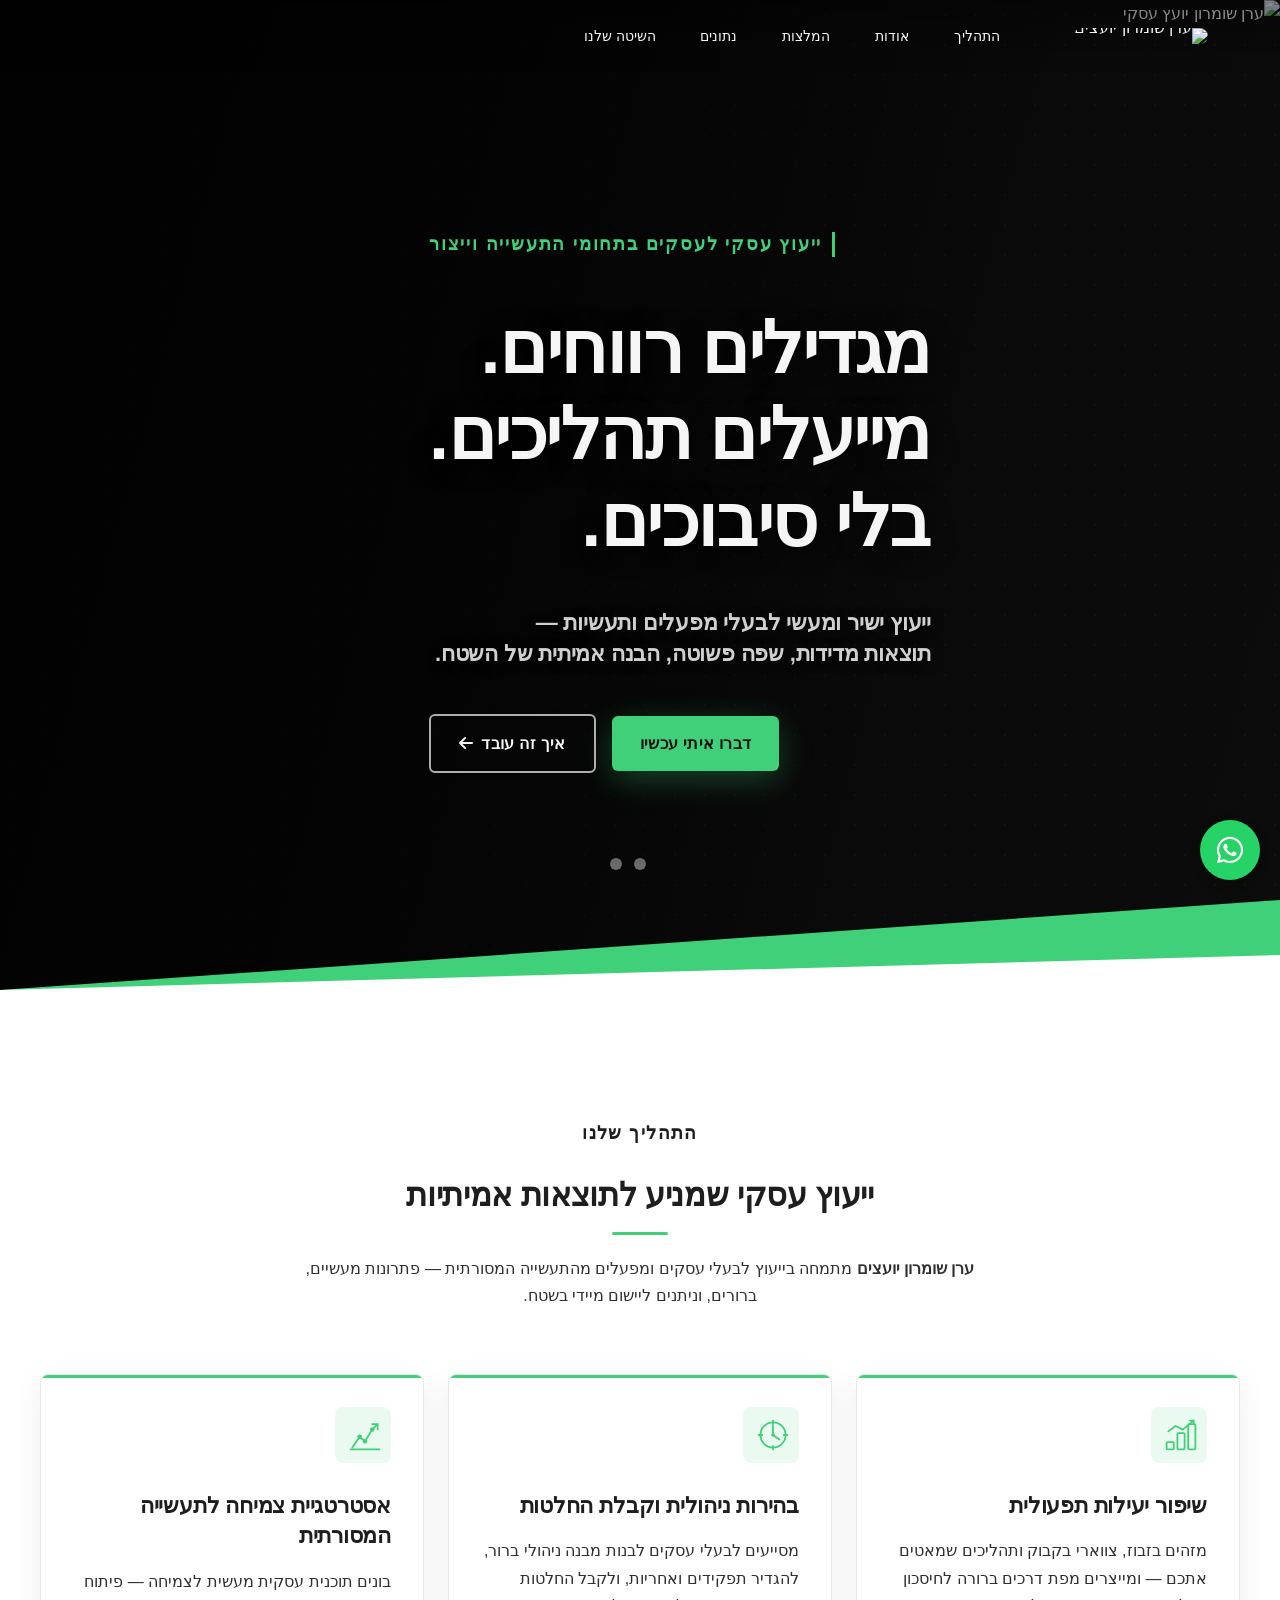
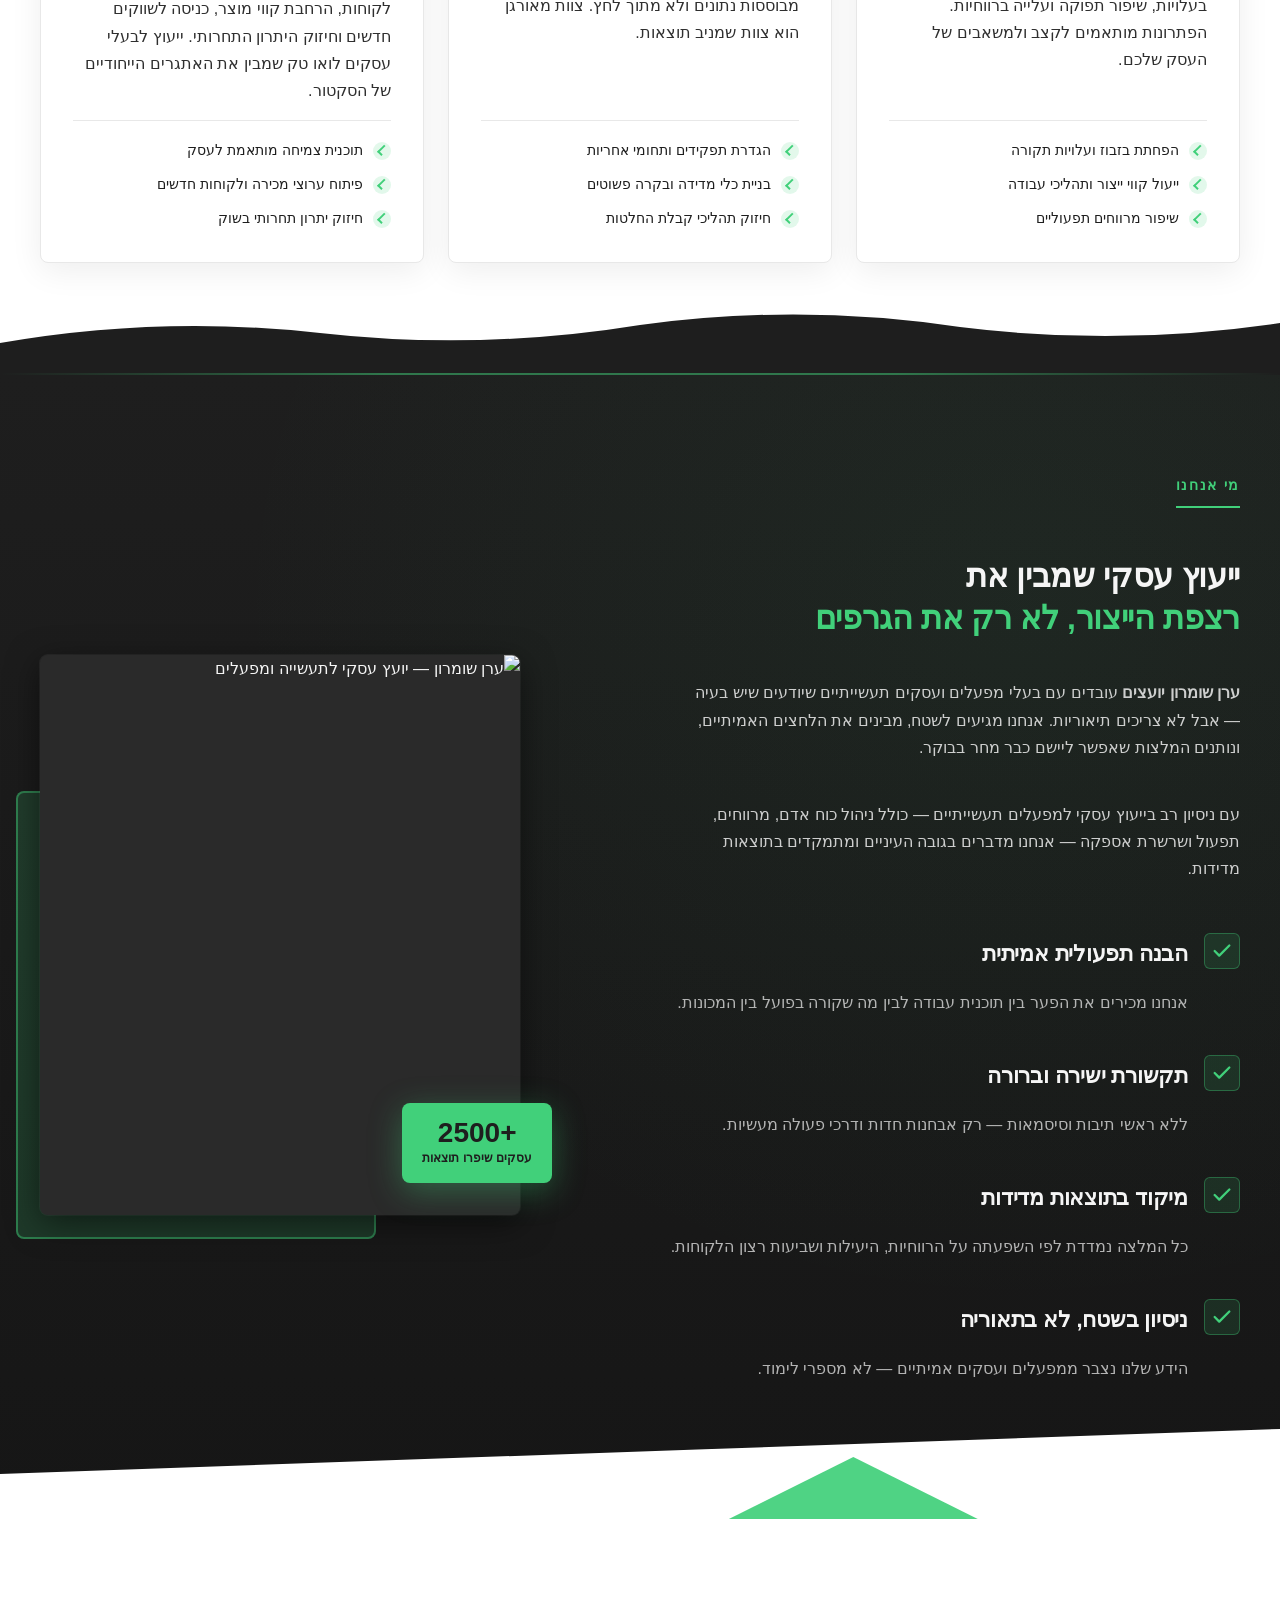
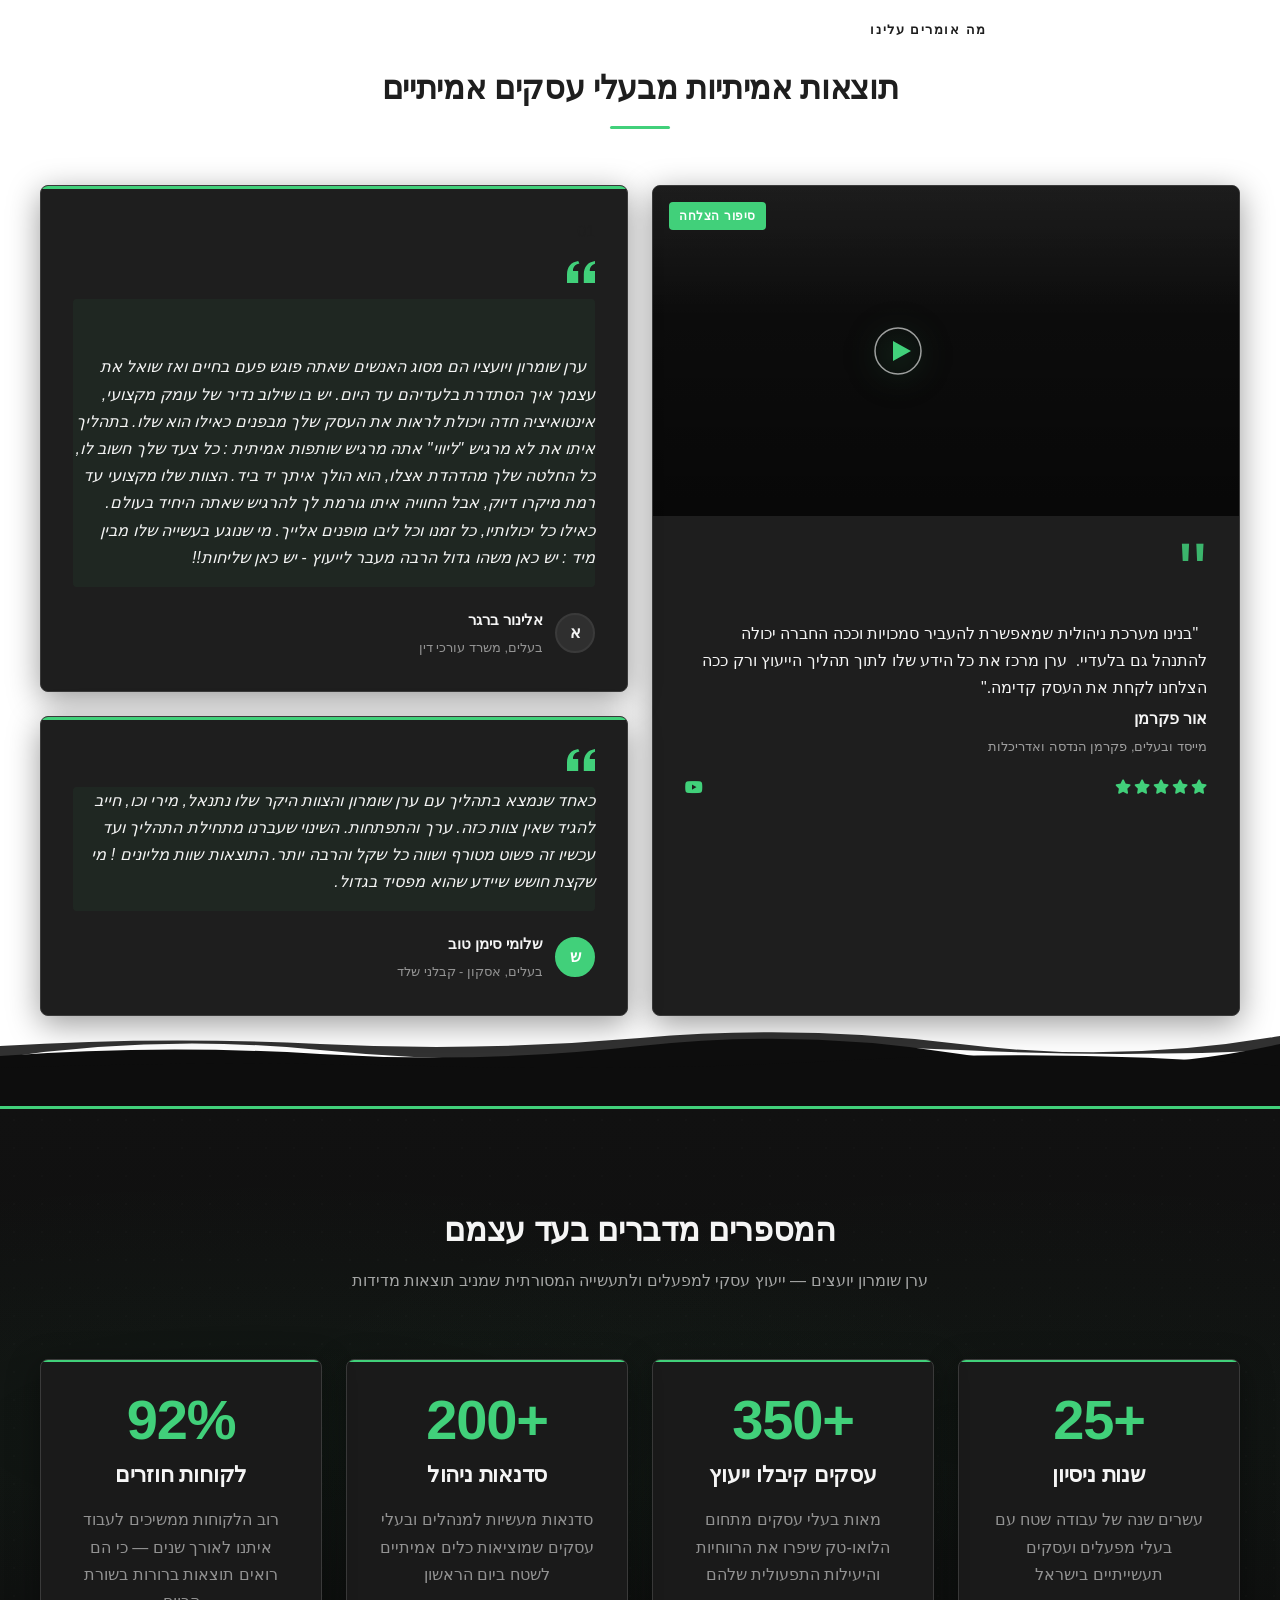
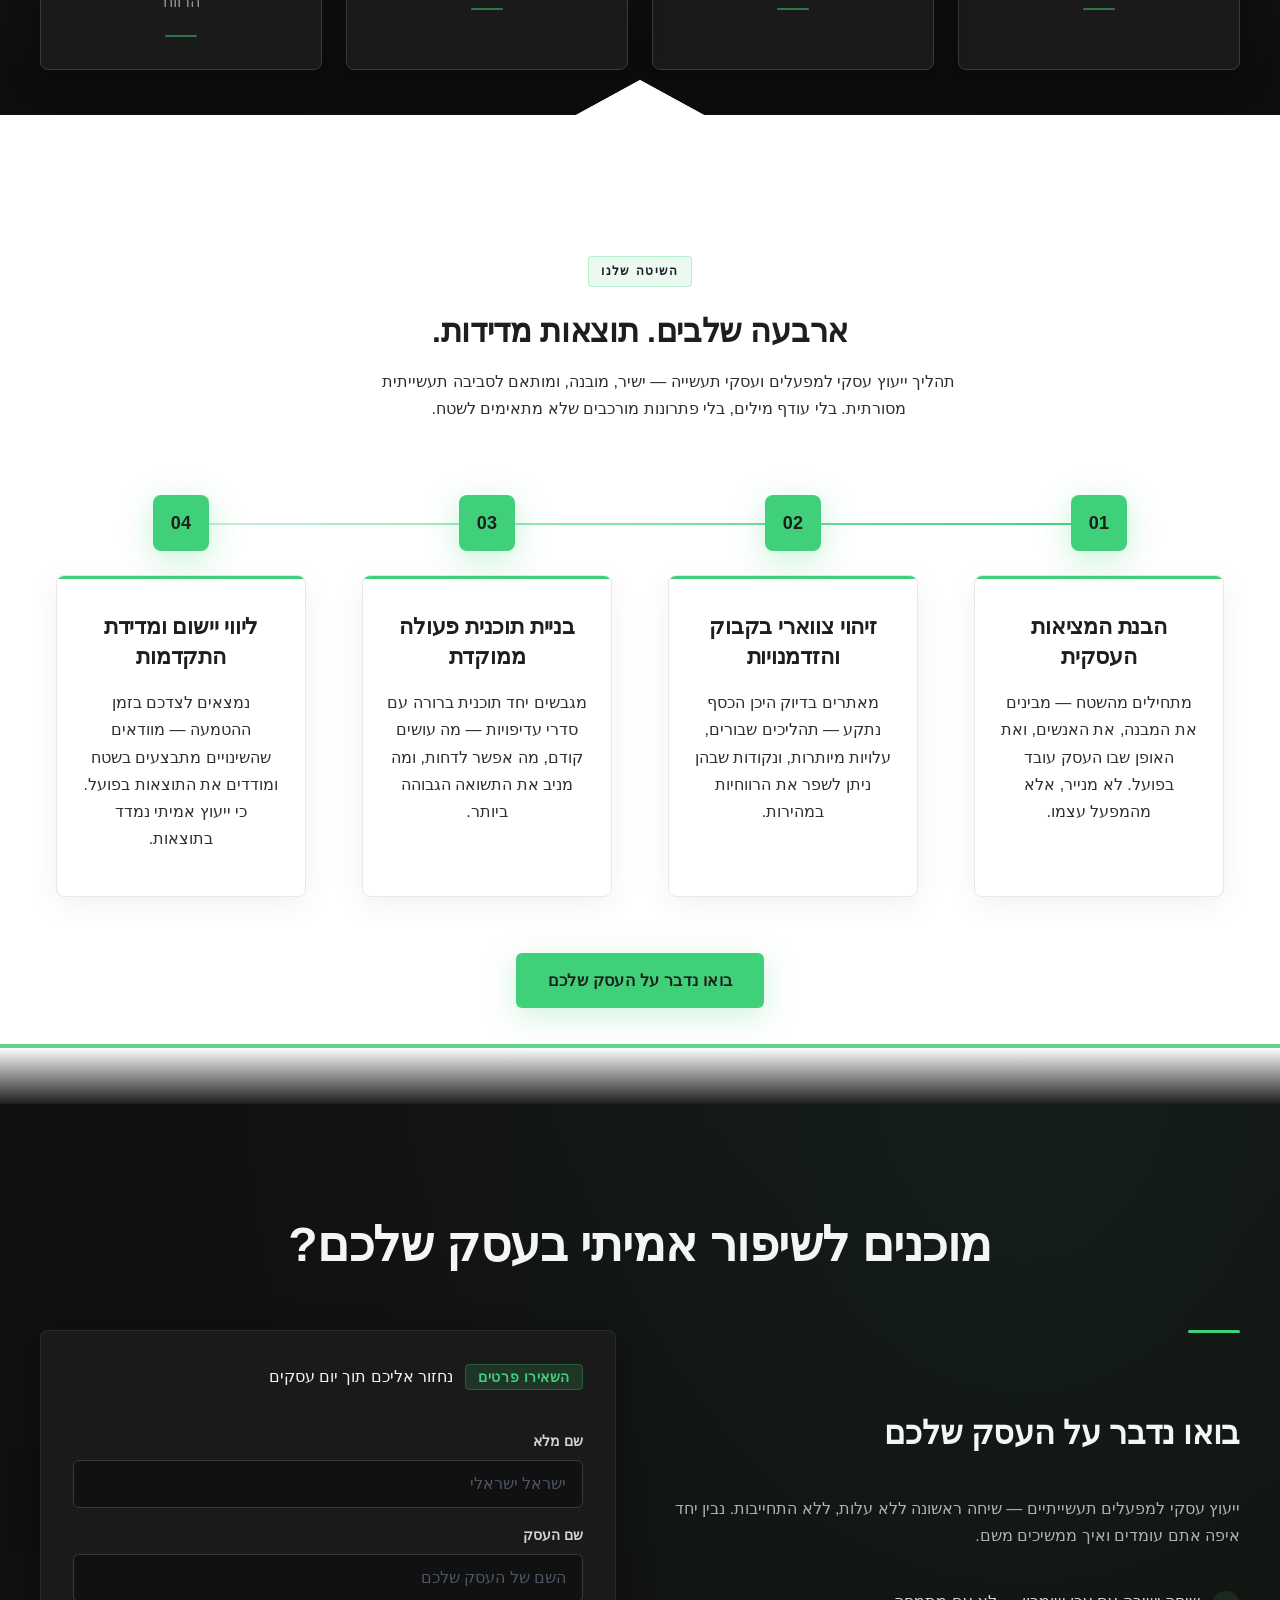
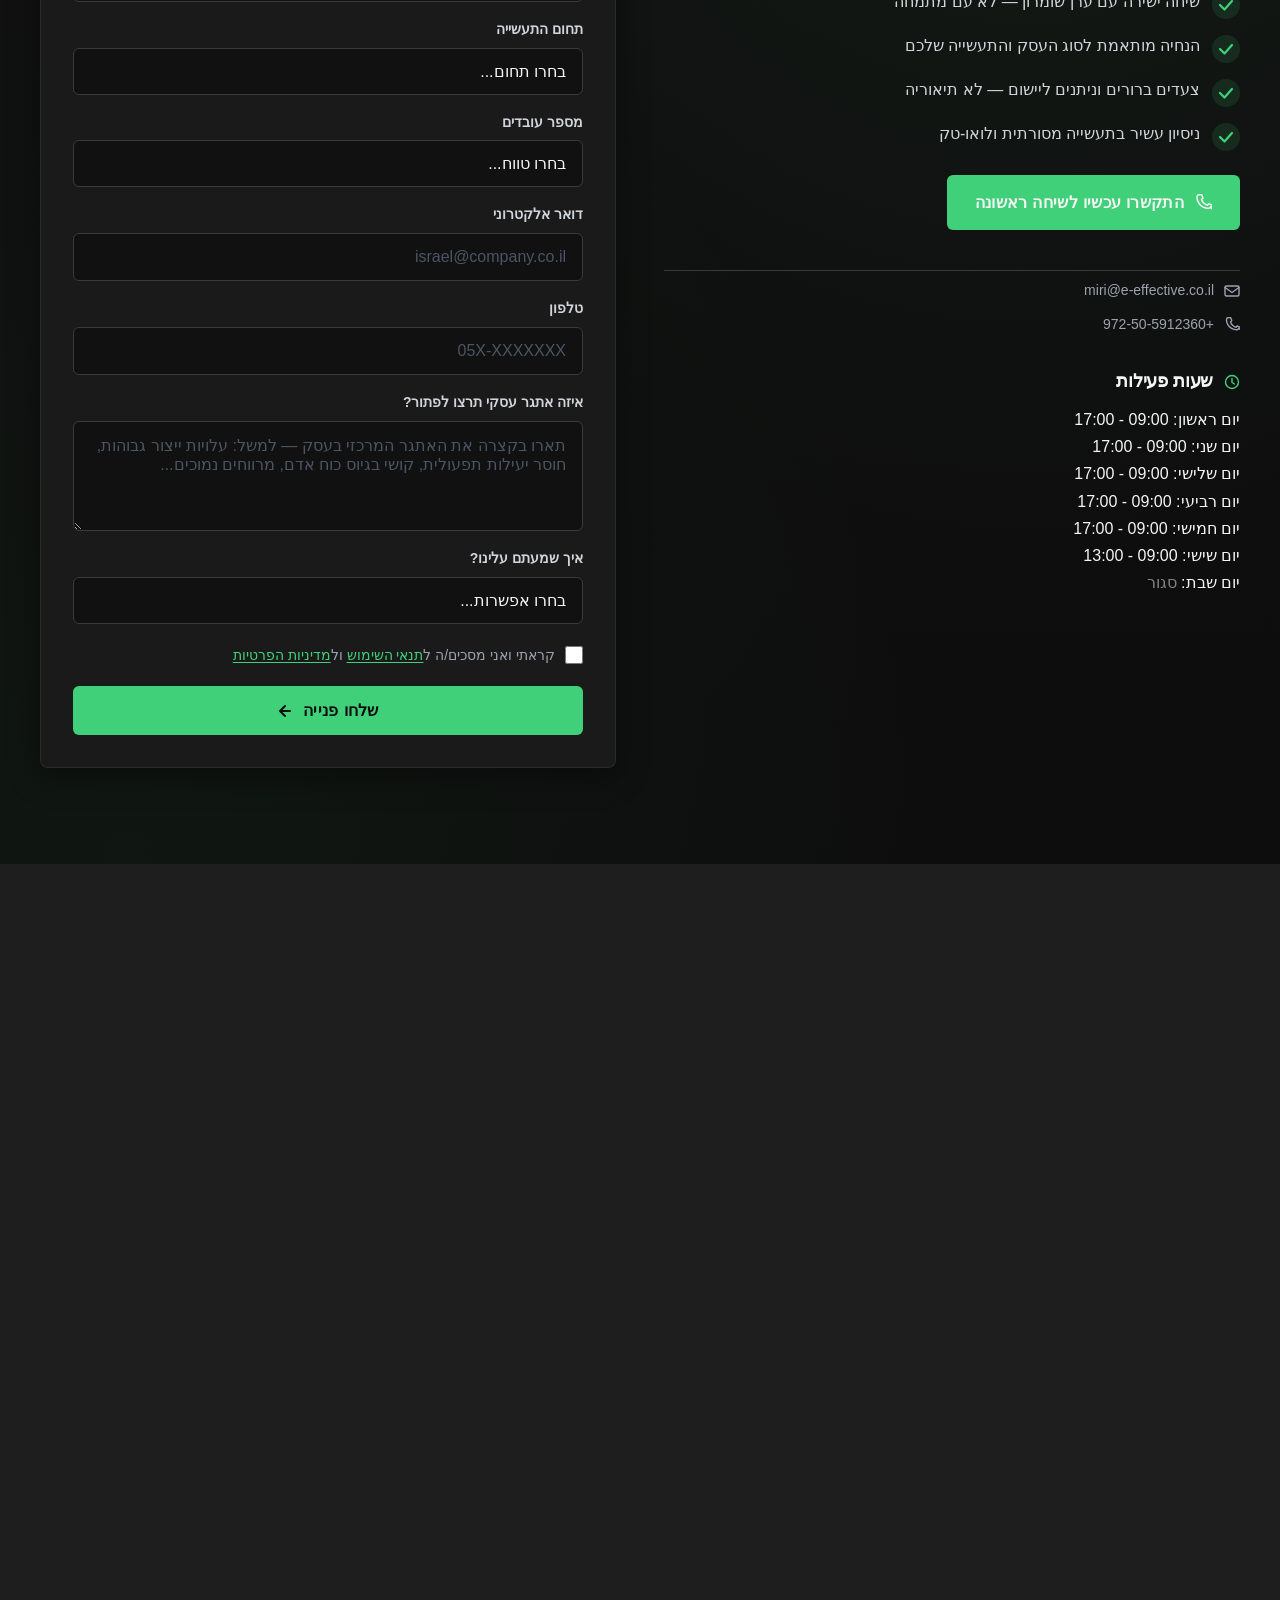
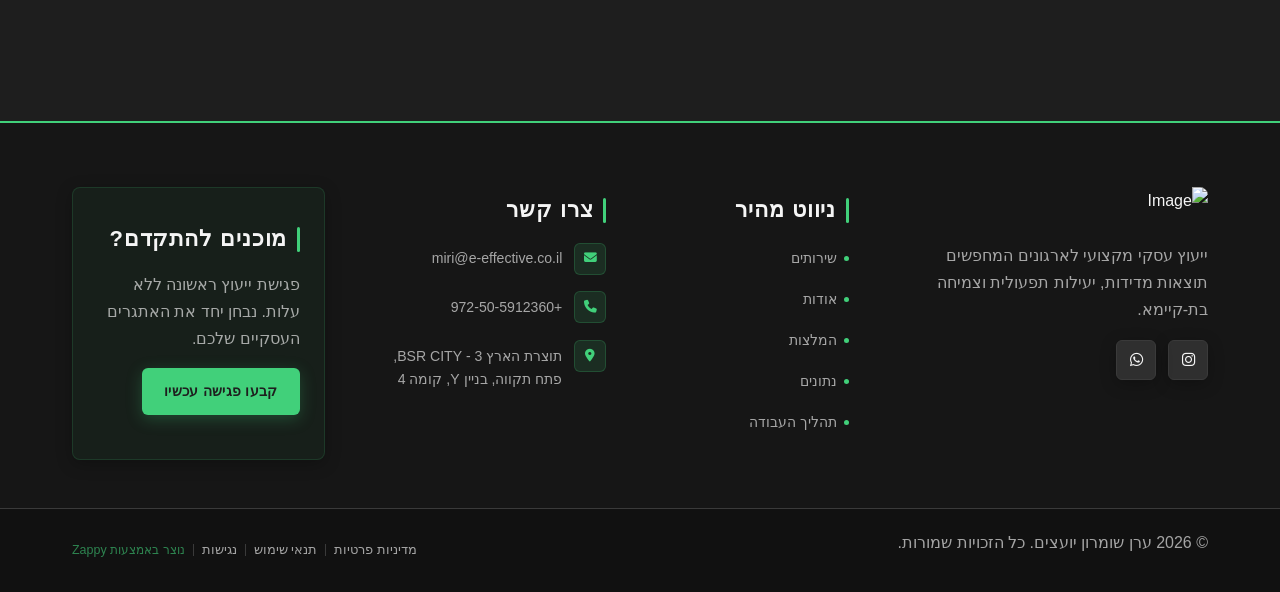
==== commit 52bcbcd4: "Background sync: Progressive GitHub Sync" ====
--- a/public/index.html
+++ b/public/index.html
@@ -1 +1 @@
-<!doctype html><html dir="rtl" lang="he"><head><meta charset="UTF-8"><meta content="width=device-width,initial-scale=1" name="viewport"><meta content="index, follow" name="robots"><title>ערן שומרון יועצים — ערן שומרון יועצים</title><meta content="A B2B-focused business targeting low-tech industry owners, factory operators, and traditional industrial businesses. The brand serves a practical, results-drive" name="description"><meta content="ערן שומרון יועצים, ייעוץ עסקי למפעלים תעשייתיים, יועץ עסקי לתעשייה מסורתית, ייעוץ לבעלי עסקים לואו טק" name="keywords"><link href="/assets/favicon.ico" rel="icon" type="image/x-icon"><link href="/assets/favicon-16x16.png" rel="icon" type="image/png" sizes="16x16"><link href="/assets/favicon-32x32.png" rel="icon" type="image/png" sizes="32x32"><link href="/assets/favicon-48x48.png" rel="icon" type="image/png" sizes="48x48"><link href="/assets/favicon-192x192.png" rel="icon" type="image/png" sizes="192x192"><link href="/assets/favicon-512x512.png" rel="icon" type="image/png" sizes="512x512"><link href="/assets/apple-touch-icon.png" rel="apple-touch-icon"><script>!function(){"use strict";var t="1a4bc1a9-c0f5-4605-90e7-48789c9e6e35",e="https://qaapi.zappy5.com/api/analytics/track",n=18e5,a=2592e6,o=!0,i=!0,r=!0;var s,c,l,d,u=function(){var e="zappy_visitor_"+t,n=null;try{if(n=localStorage.getItem(e)){var o=JSON.parse(n),i=Date.now();if(i-o.created<a)return o.lastSeen=i,localStorage.setItem(e,JSON.stringify(o)),o.id}}catch(t){console.warn("Zappy Analytics: LocalStorage not available")}var r="zv_"+Date.now()+"_"+Math.random().toString(36).substr(2,9);try{localStorage.setItem(e,JSON.stringify({id:r,created:Date.now(),lastSeen:Date.now()}))}catch(t){}return r}(),m=function(){var e="zappy_session_"+t,a=null;try{if(a=sessionStorage.getItem(e)){var o=JSON.parse(a),i=Date.now();if(i-o.timestamp<n)return o.timestamp=i,sessionStorage.setItem(e,JSON.stringify(o)),o.id}}catch(t){console.warn("Zappy Analytics: SessionStorage not available")}var r="zs_"+Date.now()+"_"+Math.random().toString(36).substr(2,9);try{sessionStorage.setItem(e,JSON.stringify({id:r,timestamp:Date.now()}))}catch(t){}return r}();function f(t,e){var n=function(t){for(var e=t;e&&e!==document.body;){if(e.getAttribute&&null!=e.getAttribute("data-band-index"))return{bandIndex:e.getAttribute("data-band-index"),sectionId:e.id||null};e=e.parentElement}for(e=t;e&&e!==document.body;){if("SECTION"===e.tagName&&e.id)return{bandIndex:null,sectionId:e.id};e=e.parentElement}return{bandIndex:null,sectionId:null}}(t);return{x:Math.round(e&&e.pageX||0),y:Math.round(e&&e.pageY||0),bandIndex:n.bandIndex,sectionId:n.sectionId}}function p(t,e){for(var n in e)Object.prototype.hasOwnProperty.call(e,n)&&(t[n]=e[n]);return t}function g(n,a){a=a||{};var o={website_id:t,event_type:n,page_path:window.location.pathname,referrer:document.referrer||"direct",visitor_id:u,session_id:m,metadata:a};if(navigator.sendBeacon){var i=new Blob([JSON.stringify(o)],{type:"application/json"});navigator.sendBeacon(e,i)}else fetch(e,{method:"POST",headers:{"Content-Type":"application/json"},body:JSON.stringify(o),keepalive:!0}).catch(function(t){console.warn("Zappy Analytics: Failed to track event",t)})}o&&g("pageview",{title:document.title,url:window.location.href}),i&&document.addEventListener("click",function(t){var e=t.target;if("BUTTON"===e.tagName||e.closest("button")){var n="BUTTON"===e.tagName?e:e.closest("button"),a={element:"button",text:n.textContent.trim().substring(0,100),id:n.id||null,class:n.className||null};p(a,f(n,t)),g("click",a)}else if("A"===e.tagName||e.closest("a")){var o="A"===e.tagName?e:e.closest("a"),i={element:"link",text:o.textContent.trim().substring(0,100),href:o.href,external:o.hostname!==window.location.hostname};p(i,f(o,t)),g("navigation",i)}},!0),s=[25,50,75,100],c={},l=0,d=!1,window.addEventListener("scroll",function(){d||(d=!0,window.requestAnimationFrame(function(){var t,e=(t=document.documentElement.scrollHeight-window.innerHeight)<=0?100:Math.min(100,Math.round((window.scrollY||window.pageYOffset||0)/t*100));e>l&&(l=e);for(var n=0;n<s.length;n++){var a=s[n];e>=a&&!c[a]&&(c[a]=!0,g("scroll_depth",{milestone:a,maxDepthPct:l}))}d=!1}))},{passive:!0}),r&&document.addEventListener("submit",function(t){var e=t.target;g("form_submit",{form_id:e.id||null,form_name:e.name||null,form_action:e.action||null,form_method:e.method||"GET"})},!0);var v=Date.now();window.addEventListener("beforeunload",function(){g("page_unload",{time_on_page:Math.floor((Date.now()-v)/1e3),page_path:window.location.pathname})}),window.zappyAnalytics={track:g,getVisitorId:function(){return u},getSessionId:function(){return m}}}()</script><meta content="ערן שומרון יועצים — ערן שומרון יועצים" property="og:title"><meta content="A B2B-focused business targeting low-tech industry owners, factory operators, and traditional industrial businesses. The brand serves a practical, results-drive" property="og:description"><meta content="summary_large_image" name="twitter:card"><meta content="ערן שומרון יועצים — ערן שומרון יועצים" name="twitter:title"><meta content="A B2B-focused business targeting low-tech industry owners, factory operators, and traditional industrial businesses. The brand serves a practical, results-drive" name="twitter:description"><meta content="website" property="og:type"><meta content="he_IL" property="og:locale"><link href="https://cdnjs.cloudflare.com/ajax/libs/font-awesome/6.4.0/css/all.min.css" rel="stylesheet"><link href="/assets/favicon.ico" rel="icon" type="image/x-icon"><link href="/assets/favicon-16x16.png" rel="icon" type="image/png" sizes="16x16"><link href="/assets/favicon-32x32.png" rel="icon" type="image/png" sizes="32x32"><link href="/assets/favicon-48x48.png" rel="icon" type="image/png" sizes="48x48"><link href="/assets/favicon-192x192.png" rel="icon" type="image/png" sizes="192x192"><link href="/assets/favicon-512x512.png" rel="icon" type="image/png" sizes="512x512"><link href="/assets/apple-touch-icon.png" rel="apple-touch-icon"><link href="https://cdn.jsdelivr.net/npm/vanilla-cookieconsent@3/dist/cookieconsent.css" rel="stylesheet"><script src="https://cdn.jsdelivr.net/npm/vanilla-cookieconsent@3/dist/cookieconsent.umd.js"></script><script src="https://cdn.jsdelivr.net/gh/mickidum/acc_toolbar/acctoolbar/acctoolbar.min.js"></script><script>function gtag(){dataLayer.push(arguments)}window.dataLayer=window.dataLayer||[],gtag("consent","default",{ad_storage:"denied",ad_user_data:"denied",ad_personalization:"denied",analytics_storage:"denied",wait_for_update:500})</script><script>!function(e,t,a,n){e[n]=e[n]||[],e[n].push({"gtm.start":(new Date).getTime(),event:"gtm.js"});var g=t.getElementsByTagName(a)[0],m=t.createElement(a);m.async=!0,m.src="https://www.googletagmanager.com/gtm.js?id=GTM-NDL2SFZD",g.parentNode.insertBefore(m,g)}(window,document,"script","dataLayer")</script><link href="/styles.css" rel="stylesheet"><script>window.ZAPPY_WEBSITE_ID="1a4bc1a9-c0f5-4605-90e7-48789c9e6e35",window.ZAPPY_API_BASE="https://qaapi.zappy5.com"</script><style id="zappy-dropdown-submenu-styles">#navMenu li:has(.sub-menu),.nav-menu li:has(.sub-menu),.navbar li:has(.sub-menu),nav li:has(.sub-menu){position:relative}#navMenu .sub-menu,.nav-menu .sub-menu,.navbar .sub-menu,nav .sub-menu{display:block!important;position:absolute!important;top:100%;left:0;min-width:220px;background:#fff;border-radius:8px;box-shadow:0 8px 25px rgba(0,0,0,.15);padding:8px 0;opacity:0;visibility:hidden;transform:translateY(10px);transition:all .3s ease;z-index:1000;list-style:none;pointer-events:none}#navMenu li:hover>.sub-menu,.nav-menu li:hover>.sub-menu,.navbar li:hover>.sub-menu,nav li:hover>.sub-menu{opacity:1!important;visibility:visible!important;transform:translateY(0)!important;pointer-events:auto!important}.sub-menu li{list-style:none;margin:0;padding:0}.sub-menu a{display:block!important;padding:10px 16px!important;color:var(--text-dark,#333)!important;font-weight:500;text-decoration:none;white-space:nowrap;transition:background-color .2s}.sub-menu .zappy-nav-child>a{padding-left:28px!important;font-size:.9em!important;opacity:.85!important}[dir=rtl] .sub-menu .zappy-nav-child>a,html[lang=ar] .sub-menu .zappy-nav-child>a,html[lang=he] .sub-menu .zappy-nav-child>a{padding-left:10px!important;padding-right:28px!important}.sub-menu .zappy-nav-parent>a{font-weight:600!important}.sub-menu a:hover{background-color:#f5f5f5}[dir=rtl] .nav-menu .sub-menu,[dir=rtl] .navbar .sub-menu,[dir=rtl] nav .sub-menu,html[lang=ar] .nav-menu .sub-menu,html[lang=ar] .navbar .sub-menu,html[lang=ar] nav .sub-menu,html[lang=he] .nav-menu .sub-menu,html[lang=he] .navbar .sub-menu,html[lang=he] nav .sub-menu{left:auto!important;right:0!important}.sub-menu:empty,.sub-menu:not(:has(li)):not(:has(> a)),.sub-menu:not(:has(li:not(.zappy-hidden-menu-item))):not(:has(> a)){display:none!important;opacity:0!important;visibility:hidden!important;pointer-events:none!important}li:has(.menu-group-title):hover>.sub-menu{opacity:1!important;visibility:visible!important;transform:translateY(0)!important;pointer-events:auto!important}#navMenu>li>.menu-group-title,.nav-menu>li>.menu-group-title{display:inline-block;padding:.5rem 1rem;cursor:default;user-select:none}@media (max-width:768px){#navMenu .sub-menu,.nav-menu .sub-menu,.navbar .sub-menu,nav .sub-menu{position:static!important;transform:none!important;box-shadow:none!important;background:0 0!important;max-height:0;overflow:hidden;opacity:0;visibility:hidden;transition:max-height .3s ease,opacity .3s ease;padding:0!important;border-radius:0!important}#navMenu .sub-menu.mobile-expanded,.nav-menu .sub-menu.mobile-expanded,.navbar .sub-menu.mobile-expanded{max-height:none!important;overflow-y:visible!important;opacity:1!important;visibility:visible!important;padding:8px 0 8px 16px!important}[dir=rtl] .sub-menu.mobile-expanded,html[lang=he] .sub-menu.mobile-expanded{padding:8px 16px 8px 0!important}#navMenu li:hover>.sub-menu,.nav-menu li:hover>.sub-menu,.navbar li:hover>.sub-menu,nav li:hover>.sub-menu{opacity:0;visibility:hidden;pointer-events:none}#navMenu li>.sub-menu.mobile-expanded,.nav-menu li>.sub-menu.mobile-expanded,.navbar li>.sub-menu.mobile-expanded,nav li>.sub-menu.mobile-expanded{opacity:1!important;visibility:visible!important;pointer-events:auto!important}#navMenu li:has(.sub-menu),.nav-menu li:has(.sub-menu),.navbar li:has(.sub-menu),nav li:has(.sub-menu){display:flex!important;flex-wrap:wrap!important;align-items:center!important;position:relative!important;min-height:44px!important}#navMenu li:has(.sub-menu)>a,.nav-menu li:has(.sub-menu)>a,.navbar li:has(.sub-menu)>a,nav li:has(.sub-menu)>a{flex:1!important;min-width:0!important}#navMenu li:has(.sub-menu)>.menu-group-title,.nav-menu li:has(.sub-menu)>.menu-group-title,.navbar li:has(.sub-menu)>.menu-group-title,nav li:has(.sub-menu)>.menu-group-title{flex:1!important;min-width:0!important;padding:0!important;line-height:inherit!important}#navMenu li:has(.sub-menu)>.sub-menu,.nav-menu li:has(.sub-menu)>.sub-menu,.navbar li:has(.sub-menu)>.sub-menu,nav li:has(.sub-menu)>.sub-menu{flex-basis:100%!important;width:100%!important}#navMenu li:has(.sub-menu)>a [class*=arrow],#navMenu li:has(.sub-menu)>a [class*=chevron],.nav-menu li:has(.sub-menu)>a .fa-angle-down,.nav-menu li:has(.sub-menu)>a .fa-chevron-down,.nav-menu li:has(.sub-menu)>a [class*=arrow],.nav-menu li:has(.sub-menu)>a [class*=chevron],nav li:has(.sub-menu)>a [class*=arrow],nav li:has(.sub-menu)>a [class*=chevron]{display:none!important;visibility:hidden!important}.mobile-submenu-toggle{display:flex!important;align-items:center!important;justify-content:center!important;width:44px!important;height:auto!important;background:0 0!important;border:none!important;cursor:pointer!important;color:var(--text-light)!important;position:static!important;flex-shrink:0!important;align-self:stretch!important;z-index:2!important;padding:0!important;margin:0!important}.mobile-submenu-toggle::after{content:''!important;width:0!important;height:0!important;border-left:6px solid transparent!important;border-right:6px solid transparent!important;border-top:7px solid currentColor!important;transition:transform .3s ease!important}.mobile-submenu-toggle.expanded::after{transform:rotate(180deg)!important}.sub-menu a{padding:10px 0!important;display:block!important;color:var(--text-light)!important;white-space:normal!important}.sub-menu .zappy-nav-child>a{padding-left:28px!important;font-size:.9em!important;opacity:.85!important}[dir=rtl] .sub-menu .zappy-nav-child>a,html[lang=ar] .sub-menu .zappy-nav-child>a,html[lang=he] .sub-menu .zappy-nav-child>a{padding-left:0!important;padding-right:28px!important}.sub-menu .zappy-nav-parent>a{font-weight:600!important}#navMenu.active,.nav-menu.active{max-width:100vw!important;overflow-x:hidden!important;box-sizing:border-box!important}.navbar .sub-menu li a,.zappy-products-dropdown .sub-menu a,nav.navbar .sub-menu li a{color:var(--text-light)!important}}@media (min-width:769px){.mobile-submenu-toggle{display:none!important}}</style><style id="zappy-widget-visibility">html[dir=rtl] .whatsapp-float{right:20px!important;left:auto!important}html:not([dir]) .whatsapp-float,html[dir=ltr] .whatsapp-float{left:20px!important;right:auto!important}html[dir=rtl] #mic-access-tool-general-button,html[dir=rtl] #mic-init-access-tool #mic-access-tool-general-button,html[dir=rtl] #mic-init-access-tool .mic-access-tool-general-button,html[dir=rtl] ._access-icon,html[dir=rtl] .mic-access-tool-general-button{left:20px!important;right:auto!important}html:not([dir]) #mic-access-tool-general-button,html:not([dir]) #mic-init-access-tool #mic-access-tool-general-button,html:not([dir]) #mic-init-access-tool .mic-access-tool-general-button,html:not([dir]) ._access-icon,html:not([dir]) .mic-access-tool-general-button,html[dir=ltr] #mic-access-tool-general-button,html[dir=ltr] #mic-init-access-tool #mic-access-tool-general-button,html[dir=ltr] #mic-init-access-tool .mic-access-tool-general-button,html[dir=ltr] ._access-icon,html[dir=ltr] .mic-access-tool-general-button{right:20px!important;left:auto!important}@media (max-width:768px){.whatsapp-float{display:flex!important}}@media (min-width:769px){.whatsapp-float{display:flex!important}}@media (max-width:768px){#mic-access-tool-general-button,#mic-init-access-tool #mic-access-tool-general-button,#mic-init-access-tool .mic-access-tool-general-button,._access-icon,.mic-access-tool-general-button{display:flex!important;visibility:visible!important;opacity:1!important;pointer-events:auto!important}#mic-access-tool-box.opened-mic-access-tool,#mic-init-access-tool #mic-access-tool-box.opened-mic-access-tool,.mic-access-tool-box.opened-mic-access-tool{visibility:visible!important;opacity:1!important;pointer-events:auto!important}}@media (min-width:769px){#mic-access-tool-general-button,#mic-init-access-tool #mic-access-tool-general-button,#mic-init-access-tool .mic-access-tool-general-button,._access-icon,.mic-access-tool-general-button{display:flex!important;visibility:visible!important;opacity:1!important;pointer-events:auto!important}#mic-access-tool-box.opened-mic-access-tool,#mic-init-access-tool #mic-access-tool-box.opened-mic-access-tool,.mic-access-tool-box.opened-mic-access-tool{visibility:visible!important;opacity:1!important;pointer-events:auto!important}}</style></head><body><noscript><iframe style="display:none;visibility:hidden" height="0" src="https://www.googletagmanager.com/ns.html?id=GTM-NDL2SFZD" width="0"></iframe></noscript><nav class="navbar" dir="rtl"><button class="mobile-toggle" aria-label="Menu" id="mobileToggle"><svg viewBox="0 0 24 24" fill="none" height="24" width="24" class="hamburger-icon"><path d="M3 12h18M3 6h18M3 18h18" stroke="currentColor" stroke-linecap="round" stroke-width="2"></path></svg> <svg viewBox="0 0 24 24" fill="none" height="24" width="24" class="close-icon" style="display:none"><path d="M18 6L6 18M6 6l12 12" stroke="currentColor" stroke-linecap="round" stroke-width="2"></path></svg></button> <button class="phone-header-btn" aria-label="Call" data-phone="+972505912360"><svg viewBox="0 0 24 24" fill="currentColor" height="20" width="20"><path d="M22 16.92v3a2 2 0 0 1-2.18 2 19.79 19.79 0 0 1-8.63-3.07 19.5 19.5 0 0 1-6-6 19.79 19.79 0 0 1-3.07-8.67A2 2 0 0 1 4.11 2h3a2 2 0 0 1 2 1.72 12.84 12.84 0 0 0 .7 2.81 2 2 0 0 1-.45 2.11L8.09 9.91a16 16 0 0 0 6 6l1.27-1.27a2 2 0 0 1 2.11-.45 12.84 12.84 0 0 0 2.81.7A2 2 0 0 1 22 16.92z"></path></svg></button><div class="nav-container"><div class="nav-right-group"><div class="nav-brand"><a href="/" class="logo-link"><img alt="ערן שומרון יועצים" src="/assets/b2b-logo-1778745313841-n2bwlk.webp?v=1778745314172-0d111n" class="logo"></a></div><ul class="nav-menu" id="navMenu"><li><a href="#services">התהליך</a></li><li><a href="#about">אודות</a></li><li><a href="#testimonials">המלצות</a></li><li><a href="#stats">נתונים</a></li><li><a href="#process">השיטה שלנו</a></li></ul></div><div class="nav-cta-container"></div></div></nav><script>window.addEventListener("load",function(){const e=document.querySelector(".navbar, nav, header");if(!e)return void console.log("[Navbar] Navbar element not found");let t=document.getElementById("mobileToggle")||document.querySelector(".mobile-toggle")||document.querySelector(".hamburger")||document.querySelector(".hamburger-menu")||document.querySelector(".menu-toggle")||document.querySelector(".burger-menu")||document.querySelector('[aria-label="Menu"]')||document.querySelector('[aria-label="תפריט"]');const o=document.querySelector(".phone-header-btn"),n=window.getComputedStyle(e);let r=n.backgroundColor;if(console.log("[Navbar] Initial navbar background:",r),"transparent"===r||"rgba(0, 0, 0, 0)"===r||r.startsWith("rgba")&&r.includes(", 0)")){const e=n.backgroundImage;if(e&&"none"!==e)console.log("[Navbar] Navbar has background image/gradient, using dark text"),r="rgb(240, 240, 240)";else{const e=window.getComputedStyle(document.body).backgroundColor;console.log("[Navbar] Navbar transparent, using body background:",e),r=e}}const a=r.match(/\d+/g);if(a&&a.length>=3){const e=(.299*parseInt(a[0])+.587*parseInt(a[1])+.114*parseInt(a[2]))/255;console.log("[Navbar] Mobile button colors preserved from Claude CSS (luminance:",e.toFixed(2)+")");const n=document.createElement("style");n.id="zappy-mobile-nav-fix";document.documentElement.lang;document.documentElement.dir,n.textContent='\n        /* Hide mobile buttons on desktop, show only on mobile */\n        @media (min-width: 769px) {\n          .mobile-toggle,\n          .phone-header-btn {\n            display: none !important;\n          }\n        }\n        \n        /* Show and position mobile buttons correctly on mobile */\n        @media (max-width: 768px) {\n          .mobile-toggle,\n          .phone-header-btn {\n            position: absolute !important;\n            top: 50% !important;\n            transform: translateY(-50%) !important;\n            z-index: 1001 !important;\n            display: flex !important;\n            align-items: center !important;\n            justify-content: center !important;\n            width: 36px !important;\n            height: 36px !important;\n            border-radius: 50% !important;\n            border: none !important;\n            cursor: pointer !important;\n            padding: 6px !important;\n            background: none !important;\n            color: var(--nav-text, var(--text-dark)) !important;\n          }\n          \n          /* LTR positioning (default): hamburger LEFT, phone RIGHT */\n          html:not([dir="rtl"]):not([lang="he"]):not([lang="ar"]) .mobile-toggle,\n          html[dir="ltr"] .mobile-toggle {\n            left: 12px !important;\n            right: auto !important;\n          }\n          html:not([dir="rtl"]):not([lang="he"]):not([lang="ar"]) .phone-header-btn,\n          html[dir="ltr"] .phone-header-btn {\n            right: 12px !important;\n            left: auto !important;\n          }\n          \n          /* RTL positioning: hamburger RIGHT, phone LEFT */\n          html[dir="rtl"] .mobile-toggle,\n          html[lang="he"] .mobile-toggle,\n          html[lang="ar"] .mobile-toggle {\n            right: 12px !important;\n            left: auto !important;\n          }\n          html[dir="rtl"] .phone-header-btn,\n          html[lang="he"] .phone-header-btn,\n          html[lang="ar"] .phone-header-btn {\n            left: 12px !important;\n            right: auto !important;\n          }\n          \n          /* CRITICAL: Ensure nav-container has min-height on mobile */\n          /* All children are positioned absolutely/fixed on mobile, so height:auto collapses to 0 */\n          .nav-container {\n            min-height: 70px !important;\n            position: relative !important;\n          }\n          \n          /* Ensure SVG icons are properly sized and inherit color */\n          .mobile-toggle svg,\n          .phone-header-btn svg {\n            width: 24px !important;\n            height: 24px !important;\n            /* Don\'t force display - let JavaScript control hamburger/close toggle */\n          }\n          \n          /* Reset nav-cta-container on mobile - remove desktop box-shadow/padding */\n          /* that creates a visible ghost box when CTA button is hidden */\n          .nav-cta-container {\n            box-shadow: none !important;\n            padding: 0 !important;\n          }\n          \n          /* Hide nav-cta-container entirely on mobile when there\'s no lang-switcher */\n          /* (only the CTA button is inside, and it\'s hidden on mobile) */\n          .nav-cta-container:not(:has(.lang-switcher)) {\n            display: none !important;\n          }\n          \n          /* CRITICAL: Prevent hero image fade gradient from bleeding over headline text */\n          /* The .image-fade-gradient has bottom: -30px (extends below parent) */\n          /* On mobile stacked layout, this overlaps the h1 text below the image */\n          .hero-image-column {\n            overflow: hidden !important;\n          }\n          .image-fade-gradient {\n            bottom: 0 !important;\n          }\n          \n          /* Hide desktop language switcher on mobile - hamburger menu handles it */\n          /* High specificity to override stored CSS */\n          .lang-switcher,\n          .nav-cta-container .lang-switcher,\n          .nav-container .lang-switcher,\n          .navbar .lang-switcher,\n          .navbar .nav-cta-container .lang-switcher {\n            display: none !important;\n          }\n        }\n      ';const r=document.getElementById("zappy-mobile-nav-fix");r&&r.remove(),document.head.appendChild(n),console.log("[Navbar] Critical CSS injected for mobile nav positioning");const i=window.innerWidth<=768;if(t){const e=t.querySelector(".hamburger-icon"),o=t.querySelector(".close-icon");e&&(e.style.setProperty("width","24px","important"),e.style.setProperty("height","24px","important"),e.style.setProperty("display","block","important")),o&&(o.style.setProperty("width","24px","important"),o.style.setProperty("height","24px","important"),o.style.setProperty("display","none","important")),i?(t.style.setProperty("position","absolute","important"),t.style.setProperty("top","50%","important"),t.style.setProperty("transform","translateY(-50%)","important"),t.style.setProperty("z-index","1001","important"),t.style.removeProperty("left"),t.style.removeProperty("right"),console.log("[Navbar] Mobile toggle positioning applied (mobile viewport)")):(t.style.removeProperty("position"),t.style.removeProperty("top"),t.style.removeProperty("transform"),t.style.removeProperty("z-index"),t.style.removeProperty("left"),t.style.removeProperty("right"),console.log("[Navbar] Desktop viewport - cleared mobile toggle inline positioning"))}if(o){const e=o.querySelector("svg");e&&(e.style.width="24px",e.style.height="24px",e.setAttribute("width","24"),e.setAttribute("height","24")),i?(o.style.setProperty("position","absolute","important"),o.style.setProperty("top","50%","important"),o.style.setProperty("transform","translateY(-50%)","important"),o.style.setProperty("z-index","1001","important"),o.style.removeProperty("left"),o.style.removeProperty("right"),console.log("[Navbar] Phone button positioning applied (mobile viewport)")):(o.style.removeProperty("position"),o.style.removeProperty("top"),o.style.removeProperty("transform"),o.style.removeProperty("z-index"),o.style.removeProperty("left"),o.style.removeProperty("right"),console.log("[Navbar] Desktop viewport - cleared phone button inline positioning"))}}else console.log("[Navbar] Could not parse background color:",r);t=document.getElementById("mobileToggle")||document.querySelector(".mobile-toggle")||document.querySelector(".hamburger")||document.querySelector(".hamburger-menu")||document.querySelector(".menu-toggle")||document.querySelector(".burger-menu")||document.querySelector('[aria-label="Menu"]')||document.querySelector('[aria-label="תפריט"]');const i=document.getElementById("navMenu")||document.querySelector(".nav-menu")||document.querySelector(".nav-links")||document.querySelector("nav ul:not(.submenu)");if(!t||!i)return void console.log("[Navbar] Mobile toggle or menu not found:",{toggle:!!t,menu:!!i});i.id||(i.id="navMenu"),console.log("[Navbar] Initializing mobile menu...");const l=t.cloneNode(!0);t.parentNode.replaceChild(l,t),l.addEventListener("click",function(e){e.preventDefault(),e.stopPropagation();const t=this.querySelector(".hamburger-icon"),o=this.querySelector(".close-icon");i.classList.contains("active")?(i.classList.remove("active"),t&&t.style.setProperty("display","block","important"),o&&o.style.setProperty("display","none","important"),document.body.style.overflow="",console.log("[Navbar] Menu closed")):(i.classList.add("active"),t&&t.style.setProperty("display","none","important"),o&&o.style.setProperty("display","block","important"),document.body.style.overflow="hidden",console.log("[Navbar] Menu opened"))}),i.querySelectorAll("a").forEach(function(e){e.addEventListener("click",function(){if("#"===this.getAttribute("href"))return;const e=l.querySelector(".hamburger-icon"),t=l.querySelector(".close-icon");i.classList.remove("active"),e&&e.style.setProperty("display","block","important"),t&&t.style.setProperty("display","none","important"),document.body.style.overflow="",console.log("[Navbar] Menu closed (link clicked)")})});var s=i.querySelectorAll(".dropdown-toggle");s.forEach(function(e){e.addEventListener("click",function(e){e.preventDefault(),e.stopPropagation();var t=this.closest(".nav-dropdown");t&&(t.parentNode.querySelectorAll(".nav-dropdown.open").forEach(function(e){e!==t&&e.classList.remove("open")}),t.classList.toggle("open"),console.log("[Navbar] Dropdown toggled:",t.classList.contains("open")?"open":"closed"))})}),document.addEventListener("click",function(e){e.target.closest(".nav-dropdown")||document.querySelectorAll(".nav-dropdown.open").forEach(function(e){e.classList.remove("open")})}),console.log("[Navbar] Dropdown handlers initialized for "+s.length+" dropdowns"),o&&o.addEventListener("click",function(){const e=document.querySelectorAll('a[href^="tel:"]'),t=e.length>0?e[0].getAttribute("href").replace("tel:",""):"+972-50-5912360";window.location.href="tel:"+t,console.log("[Navbar] Phone button clicked")}),console.log("[Navbar] Mobile menu initialized successfully")})</script><main><section class="index-hero-section" data-layout-spec="בית-hero" dir="rtl" id="hero" data-hero-type="fullscreen-scrim" data-zappy-content-align="center-right"><img alt="ערן שומרון יועץ עסקי" src="/assets/site-index-hero-image-1-1781768413571-ta79nt.webp?v=1781768413571" class="hero-carousel-bg active" height="900" width="1440" data-carousel-index="0"> <img alt="רצפת ייצור תעשייתית" src="/assets/site-index-hero-image-1-1781768363770-1qc3le.webp?v=1781768363770" class="hero-carousel-bg" height="900" width="1440" data-carousel-index="1"> <img alt="פגישת ייעוץ עסקי" src="/assets/site-index-hero-image-1-1781768280959-8gm2ds.webp?v=1781768280959" class="hero-carousel-bg" height="900" width="1440" data-carousel-index="2"><div class="hero-carousel-dots" aria-hidden="true"><span class="hero-carousel-dot active" data-dot-index="0"></span> <span class="hero-carousel-dot" data-dot-index="1"></span> <span class="hero-carousel-dot" data-dot-index="2"></span></div><div class="index-hero-dot-grid" aria-hidden="true"></div><div class="index-hero-scrim" aria-hidden="true"></div><div class="index-hero-container" data-zappy-align-target="true"><div class="index-hero-content"><h1></h1><h2><span class="index-hero-eyebrow" style="font-size:18px">ייעוץ עסקי לעסקים בתחומי התעשייה וייצור</span></h2><h1 class="index-hero-h1">מגדילים רווחים.<br>מייעלים תהליכים.<br>בלי סיבוכים.</h1><h3 class="index-hero-subtitle">ייעוץ ישיר ומעשי לבעלי מפעלים ותעשיות —<br>תוצאות מדידות, שפה פשוטה, הבנה אמיתית של השטח.&nbsp;</h3><div class="index-hero-ctas"><a href="#contact" class="index-hero-btn-primary" data-element-id="btn-1778051362821-bqnd3tjg9" data-element-type="button" data-native-element="true">דברו איתי עכשיו</a> <a href="#process" class="index-hero-btn-secondary" data-element-id="btn-1778051362821-w0dzkr3k4" data-element-type="button" data-native-element="true">איך זה עובד <i class="fa fa-arrow-left" aria-hidden="true"></i></a></div></div></div><div class="index-hero-divider-wrapper"><svg viewBox="0 0 1440 90" xmlns="http://www.w3.org/2000/svg" aria-hidden="true" data-no-icon-edit="true" preserveAspectRatio="none"><polygon fill="#41D07A" points="0,90 1440,0 1440,90"></polygon><polygon fill="#FFFFFF" points="0,90 1440,90 1440,55"></polygon></svg></div></section><section class="index-services-section" data-layout-spec="בית-services" dir="rtl" id="services"><div class="index-services-container"><div class="index-services-intro"><h1 style="color:rgb(30, 30, 30) !important"><span class="index-services-label" style="color:rgb(30, 30, 30) !important">התהליך שלנו</span></h1><h2 class="index-services-heading">ייעוץ עסקי שמניע לתוצאות אמיתיות</h2><div class="index-services-green-rule"></div><p class="index-services-subtext"><b>ערן שומרון יועצים</b> מתמחה בייעוץ לבעלי עסקים ומפעלים מהתעשייה המסורתית — פתרונות מעשיים, ברורים, וניתנים ליישום מיידי בשטח.</p></div><div class="zappy-preserve-css-grid index-services-grid" style="display:grid;--zappy-grid-cols:repeat(3, minmax(0, 1fr));grid-template-columns:repeat(3, minmax(0, 1fr));align-items:stretch !important" data-original-gap="24px" data-original-item-width="375" data-zappy-explicit-columns="true" data-zappy-auto-grid="true" id="zappy-auto-grid-1778749552311-4np9aw"><article class="index-services-card" id="zappy-section-2" data-grid-item-index="0"><div class="index-services-card-accent"></div><div class="index-services-card-icon"><svg viewBox="0 0 40 40" xmlns="http://www.w3.org/2000/svg" aria-hidden="true" fill="none" height="40" width="40" data-element-type="icon" data-icon-type="svg" stroke="currentColor" stroke-linecap="round" stroke-linejoin="round" stroke-width="2"><rect height="8" rx="1" width="8" x="4" y="28"></rect><rect height="18" rx="1" width="8" x="16" y="18"></rect><rect height="28" rx="1" width="8" x="28" y="8"></rect><polyline points="6,16 14,10 22,14 34,4"></polyline><polyline points="30,4 34,4 34,8"></polyline></svg></div><div class="index-services-card-body"><h3 class="index-services-card-title">שיפור יעילות תפעולית</h3><p class="index-services-card-text">מזהים בזבוז, צווארי בקבוק ותהליכים שמאטים אתכם — ומייצרים מפת דרכים ברורה לחיסכון בעלויות, שיפור תפוקה ועלייה ברווחיות. הפתרונות מותאמים לקצב ולמשאבים של העסק שלכם.</p><ul class="index-services-card-list"><li><span class="index-services-check"></span>הפחתת בזבוז ועלויות תקורה</li><li><span class="index-services-check"></span>ייעול קווי ייצור ותהליכי עבודה</li><li><span class="index-services-check"></span>שיפור מרווחים תפעוליים</li></ul></div></article><article class="index-services-card" id="zappy-section-3" data-grid-item-index="1"><div class="index-services-card-accent"></div><div class="index-services-card-icon"><svg viewBox="0 0 40 40" xmlns="http://www.w3.org/2000/svg" aria-hidden="true" fill="none" height="40" width="40" data-element-type="icon" data-icon-type="svg" stroke="currentColor" stroke-linecap="round" stroke-linejoin="round" stroke-width="2"><circle cx="20" cy="20" r="14"></circle><line x1="20" x2="20" y1="10" y2="20"></line><line x1="20" x2="27" y1="20" y2="25"></line><circle cx="20" cy="20" r="2" stroke="none" fill="currentColor"></circle><line x1="4" x2="8" y1="20" y2="20"></line><line x1="32" x2="36" y1="20" y2="20"></line><line x1="20" x2="20" y1="4" y2="8"></line><line x1="20" x2="20" y1="32" y2="36"></line></svg></div><div class="index-services-card-body"><h3 class="index-services-card-title">בהירות ניהולית וקבלת החלטות</h3><p class="index-services-card-text">מסייעים לבעלי עסקים לבנות מבנה ניהולי ברור, להגדיר תפקידים ואחריות, ולקבל החלטות מבוססות נתונים ולא מתוך לחץ. צוות מאורגן הוא צוות שמניב תוצאות.</p><ul class="index-services-card-list"><li><span class="index-services-check"></span>הגדרת תפקידים ותחומי אחריות</li><li><span class="index-services-check"></span>בניית כלי מדידה ובקרה פשוטים</li><li><span class="index-services-check"></span>חיזוק תהליכי קבלת החלטות</li></ul></div></article><article class="index-services-card" id="zappy-section-4" data-grid-item-index="2"><div class="index-services-card-accent"></div><div class="index-services-card-icon"><svg viewBox="0 0 40 40" xmlns="http://www.w3.org/2000/svg" aria-hidden="true" fill="none" height="40" width="40" data-element-type="icon" data-icon-type="svg" stroke="currentColor" stroke-linecap="round" stroke-linejoin="round" stroke-width="2"><path d="M6 34 L14 22 L20 27 L28 14 L34 8"></path><polyline points="28,8 34,8 34,14"></polyline><circle cx="14" cy="22" r="2.5" stroke="none" fill="currentColor"></circle><circle cx="20" cy="27" r="2.5" stroke="none" fill="currentColor"></circle><circle cx="28" cy="14" r="2.5" stroke="none" fill="currentColor"></circle><line x1="4" x2="36" y1="36" y2="36"></line></svg></div><div class="index-services-card-body"><h3 class="index-services-card-title">אסטרטגיית צמיחה לתעשייה המסורתית</h3><p class="index-services-card-text">בונים תוכנית עסקית מעשית לצמיחה — פיתוח לקוחות, הרחבת קווי מוצר, כניסה לשווקים חדשים וחיזוק היתרון התחרותי. ייעוץ לבעלי עסקים לואו טק שמבין את האתגרים הייחודיים של הסקטור.</p><ul class="index-services-card-list"><li><span class="index-services-check"></span>תוכנית צמיחה מותאמת לעסק</li><li><span class="index-services-check"></span>פיתוח ערוצי מכירה ולקוחות חדשים</li><li><span class="index-services-check"></span>חיזוק יתרון תחרותי בשוק</li></ul></div></article></div></div><div class="index-services-divider-wrapper"><svg viewBox="0 0 1200 80" xmlns="http://www.w3.org/2000/svg" aria-hidden="true" data-no-icon-edit="true" preserveAspectRatio="none"><path d="M0,80 L0,48 Q150,20 300,38 Q450,56 600,30 Q750,8 900,32 Q1050,52 1200,28 L1200,80 Z" fill="#1E1E1E"></path></svg><div class="index-services-divider-green-line" aria-hidden="true"></div></div></section><section class="index-about-section" data-layout-spec="בית-about" dir="rtl" id="about"><div class="index-about-container"><div class="index-about-content"><p><span class="index-about-eyebrow">מי אנחנו</span></p><h2 class="index-about-heading">ייעוץ עסקי שמבין את<br><span class="index-about-heading-accent">רצפת הייצור, לא רק את הגרפים</span></h2><p class="index-about-para"><b>ערן שומרון יועצים</b> עובדים עם בעלי מפעלים ועסקים תעשייתיים שיודעים שיש בעיה — אבל לא צריכים תיאוריות. אנחנו מגיעים לשטח, מבינים את הלחצים האמיתיים, ונותנים המלצות שאפשר ליישם כבר מחר בבוקר.</p><p class="index-about-para">עם ניסיון רב בייעוץ עסקי למפעלים תעשייתיים — כולל ניהול כוח אדם, מרווחים, תפעול ושרשרת אספקה — אנחנו מדברים בגובה העיניים ומתמקדים בתוצאות מדידות.</p><ul class="index-about-values"><li data-grid-item-index="0" class="zappy-preserve-css-grid index-about-value-item zappy-grid-item-nested-grid" style="align-items:stretch !important" data-original-gap="16px" data-zappy-grid-align="flex-start"><div class="index-about-value-icon" data-grid-item-index="0"><svg viewBox="0 0 24 24" xmlns="http://www.w3.org/2000/svg" aria-hidden="true" fill="none" height="22" width="22" data-element-type="icon" data-icon-type="svg" stroke="currentColor" stroke-linecap="round" stroke-linejoin="round" stroke-width="2.5"><polyline points="20 6 9 17 4 12"></polyline></svg></div><div class="index-about-value-text" data-grid-item-index="1"><h3 class="index-about-value-title">הבנה תפעולית אמיתית</h3><p>אנחנו מכירים את הפער בין תוכנית עבודה לבין מה שקורה בפועל בין המכונות.</p></div></li><li data-grid-item-index="1" class="zappy-preserve-css-grid index-about-value-item zappy-grid-item-nested-grid" style="align-items:stretch !important;display:grid" data-original-gap="16px" data-zappy-grid-align="flex-start"><div class="index-about-value-icon" data-grid-item-index="0"><svg viewBox="0 0 24 24" xmlns="http://www.w3.org/2000/svg" aria-hidden="true" fill="none" height="22" width="22" data-element-type="icon" data-icon-type="svg" stroke="currentColor" stroke-linecap="round" stroke-linejoin="round" stroke-width="2.5"><polyline points="20 6 9 17 4 12"></polyline></svg></div><div class="index-about-value-text" data-grid-item-index="1"><h3 class="index-about-value-title">תקשורת ישירה וברורה</h3><p>ללא ראשי תיבות וסיסמאות — רק אבחנות חדות ודרכי פעולה מעשיות.</p></div></li><li data-grid-item-index="2" class="zappy-preserve-css-grid index-about-value-item zappy-grid-item-nested-grid" style="align-items:stretch !important" data-original-gap="16px" data-zappy-grid-align="flex-start"><div class="index-about-value-icon" data-grid-item-index="0"><svg viewBox="0 0 24 24" xmlns="http://www.w3.org/2000/svg" aria-hidden="true" fill="none" height="22" width="22" data-element-type="icon" data-icon-type="svg" stroke="currentColor" stroke-linecap="round" stroke-linejoin="round" stroke-width="2.5"><polyline points="20 6 9 17 4 12"></polyline></svg></div><div class="index-about-value-text" data-grid-item-index="1"><h3 class="index-about-value-title">מיקוד בתוצאות מדידות</h3><p>כל המלצה נמדדת לפי השפעתה על הרווחיות, היעילות ושביעות רצון הלקוחות.</p></div></li><li data-grid-item-index="3" class="zappy-preserve-css-grid index-about-value-item zappy-grid-item-nested-grid" style="align-items:stretch !important" data-original-gap="16px" data-zappy-grid-align="flex-start"><div class="index-about-value-icon" data-grid-item-index="0"><svg viewBox="0 0 24 24" xmlns="http://www.w3.org/2000/svg" aria-hidden="true" fill="none" height="22" width="22" data-element-type="icon" data-icon-type="svg" stroke="currentColor" stroke-linecap="round" stroke-linejoin="round" stroke-width="2.5"><polyline points="20 6 9 17 4 12"></polyline></svg></div><div class="index-about-value-text" data-grid-item-index="1"><h3 class="index-about-value-title">ניסיון בשטח, לא בתאוריה</h3><p>הידע שלנו נצבר ממפעלים ועסקים אמיתיים — לא מספרי לימוד.</p></div></li></ul></div><div class="index-about-imagery"><div class="index-about-backplate" aria-hidden="true"></div><div class="index-about-img-frame"><div style="position:relative !important;overflow:hidden !important;width:480px !important;max-width:100% !important;margin-left:auto !important;margin-right:auto !important;height:560px !important;display:block !important" data-element-id="img-1778745323652-wh7rq4ueq" data-element-type="image" data-zappy-wrapper-margins-applied="true" data-zappy-zoom-clip="true" data-zappy-zoom-wrapper="true" data-zappy-zoom-wrapper-align="center" data-zappy-zoom-wrapper-height="560px" data-zappy-zoom-wrapper-width="480px" data-zappy-zoom-wrapper-width-mode="px"><img alt="ערן שומרון — יועץ עסקי לתעשייה ומפעלים" src="/assets/site-index-service-image-1-1778749700153-98ws4w.webp?v=1778749702352" class="index-about-portrait" height="680" width="560" data-context="A confident Israeli business consultant in his 40s-50s, wearing a dark button-up shirt, standing in a modern industrial factory or production floor. He looks authoritative and grounded, with machinery or a production line visible in the background. Professional portrait mood, sharp lighting, glossy photography feel. The setting communicates hands-on expertise in manufacturing and industrial business consulting." data-element-id="img-1778745323652-wh7rq4ueq" data-element-type="image" data-placeholder="index-about-image-1" data-zappy-object-position="50% 50%" data-zappy-original-height="560" data-zappy-original-width="480" data-zappy-zoom="1" style="display:block !important;object-position:50% 50% !important;object-fit:cover !important;margin:0px !important;left:0% !important;top:0% !important;width:100% !important;height:100% !important;max-width:none !important;max-height:none !important;position:absolute !important"></div></div><div class="index-about-stat-badge"><span class="index-about-stat-num">+2500</span> <span class="index-about-stat-label">עסקים שיפרו תוצאות</span></div></div></div><div class="index-about-divider-wrapper"><svg viewBox="0 0 1440 100" xmlns="http://www.w3.org/2000/svg" aria-hidden="true" data-no-icon-edit="true" preserveAspectRatio="none"><path d="M0,100 L0,55 L1440,10 L1440,100 Z" fill="var(--bg-light)"></path><polygon fill="#41D07A" points="820,100 960,38 1100,100" opacity="0.92"></polygon></svg></div></section><section class="index-testimonials-section" data-layout-spec="בית-testimonials" dir="rtl" id="testimonials"><div class="index-testimonials-container"><div class="index-testimonials-header"><p style="color:rgb(30, 30, 30) !important"><span class="index-testimonials-label" style="color:rgb(30, 30, 30) !important">מה אומרים עלינו</span></p><h2 class="index-testimonials-title">תוצאות אמיתיות מבעלי עסקים אמיתיים</h2><div class="index-testimonials-accent-line" aria-hidden="true"></div></div><div class="zappy-preserve-css-grid index-testimonials-grid" style="--zappy-grid-cols:repeat(2, minmax(0, 1fr));grid-template-columns:repeat(2, minmax(0, 1fr));display:grid;align-items:stretch !important" data-original-gap="24px" data-original-item-width="615" data-zappy-explicit-columns="true" data-zappy-grid-align="start"><article class="index-testimonials-featured" id="zappy-section-7" data-grid-item-index="0"><div class="index-testimonials-video-tile"><a href="#" style="text-decoration:none;color:inherit;display:contents" data-zappy-click-action="link"><div style="position:relative !important;overflow:hidden !important;width:613px !important;max-width:100% !important;margin-left:auto !important;margin-right:auto !important;height:355px !important;display:block !important;cursor:pointer" data-element-id="img-1778745323652-nqy5j4a7f" data-element-type="image" data-zappy-wrapper-margins-applied="true" data-zappy-zoom-clip="true" data-zappy-zoom-wrapper="true" data-zappy-zoom-wrapper-align="center" data-zappy-zoom-wrapper-height="355px" data-zappy-zoom-wrapper-width="613px" data-zappy-zoom-wrapper-width-mode="px" data-zappy-card-slot-fill="1" data-zappy-click-action="link"><img alt="בעל מפעל מרוצה לאחר ייעוץ עסקי" src="/assets/site-index-testimonials-image-1-1778748039208-av8r6u.webp?v=1778748041151" height="400" width="600" data-context="A serious Israeli factory owner or industrial business manager in his 50s, standing confidently in a manufacturing floor or warehouse setting, professional attire, serious expression conveying trust and results, industrial background with machinery or shelves, dramatic lighting, dark moody atmosphere, authentic B2B feel" data-element-id="img-1778745323652-nqy5j4a7f" data-element-type="image" data-placeholder="index-testimonials-image-1" data-zappy-object-position="50% 33%" data-zappy-original-height="355" data-zappy-original-width="613.4166870117188" data-zappy-zoom="1.03" style="object-position:50% 33% !important;margin:0px !important;left:-1.5% !important;top:-40.5189% !important;width:103% !important;height:222.785% !important;max-width:none !important;max-height:none !important;display:block !important;object-fit:cover !important;position:absolute !important" data-zappy-click-action="link"></div></a><div class="index-testimonials-video-overlay" aria-hidden="true"></div><div class="index-testimonials-play-btn" aria-hidden="true"><svg viewBox="0 0 48 48" xmlns="http://www.w3.org/2000/svg" aria-hidden="true" fill="none" height="48" width="48" data-no-icon-edit="true"><circle cx="24" cy="24" r="23" stroke="rgba(255,255,255,0.6)" stroke-width="1.5"></circle><polygon fill="var(--primary)" points="19,14 37,24 19,34"></polygon></svg></div><div class="index-testimonials-video-badge" aria-hidden="true">סיפור הצלחה</div></div><div class="index-testimonials-featured-content"><div class="index-testimonials-quote-mark" aria-hidden="true">"</div><blockquote class="index-testimonials-featured-quote"></blockquote><footer class="index-testimonials-featured-author"><div class="index-testimonials-author-info"><span class="index-testimonials-author-name"><span style="font-weight:normal">&nbsp; "בנינו מערכת ניהולית שמאפשרת להעביר סמכויות וככה החברה יכולה להתנהל גם בלעדיי.&nbsp; ערן מרכז את כל הידע שלו לתוך תהליך הייעוץ ורק ככה הצלחנו לקחת את העסק קדימה."</span><span style="font-weight:bold">&nbsp;&nbsp;</span></span><strong class="index-testimonials-author-name">אור פקרמן</strong> <span class="index-testimonials-author-role">מייסד ובעלים, פקרמן הנדסה ואדריכלות</span></div><div class="index-testimonials-stars" aria-label="דירוג 5 מתוך 5"><i class="fas fa-star" data-element-id="icon-1778745323650-3at2jw99q" data-element-type="icon" data-icon-type="fontawesome" style="pointer-events:auto;cursor:pointer"></i><i class="fas fa-star" data-element-id="icon-1778745323650-bh3x0byjf" data-element-type="icon" data-icon-type="fontawesome" style="pointer-events:auto;cursor:pointer"></i><i class="fas fa-star" data-element-id="icon-1778745323650-t69nfx2i9" data-element-type="icon" data-icon-type="fontawesome" style="pointer-events:auto;cursor:pointer"></i><i class="fas fa-star" data-element-id="icon-1778745323650-r7yep8vwz" data-element-type="icon" data-icon-type="fontawesome" style="pointer-events:auto;cursor:pointer"></i><i class="fas fa-star" data-element-id="icon-1778745323650-yvtnvm55x" data-element-type="icon" data-icon-type="fontawesome" style="pointer-events:auto;cursor:pointer"></i></div><div class="index-testimonials-social-links" data-element-id="element-ai-1778749003337-yt9k2m" data-element-type="social-links"><a href="https://youtube.com/@eran_shomron_business" class="index-testimonials-social-link" data-element-id="element-ai-1778749003337-yt3x8p" data-element-type="social-link" aria-label="YouTube" rel="noopener noreferrer" target="_blank"><i class="fab fa-youtube" data-element-id="icon-1778944164539-jhtfvbyhw" data-element-type="icon" data-icon-type="fontawesome" style="pointer-events:auto;cursor:pointer"></i></a></div></footer></div></article><div class="index-testimonials-stack" data-grid-item-index="1"><article class="index-testimonials-card" id="zappy-section-8"><div class="index-testimonials-card-accent" aria-hidden="true"></div><div class="index-testimonials-quote-icon" aria-hidden="true"><svg viewBox="0 0 28 22" xmlns="http://www.w3.org/2000/svg" aria-hidden="true" fill="none" height="22" width="28" data-no-icon-edit="true"><path d="M0 22V13.2C0 9.6 0.933333 6.66667 2.8 4.4C4.66667 2.13333 7.46667 0.666667 11.2 0L12.4 2.4C10.1333 2.93333 8.46667 3.86667 7.4 5.2C6.33333 6.53333 5.86667 8.13333 6 10H11.2V22H0ZM16.8 22V13.2C16.8 9.6 17.7333 6.66667 19.6 4.4C21.4667 2.13333 24.2667 0.666667 28 0L29.2 2.4C26.9333 2.93333 25.2667 3.86667 24.2 5.2C23.1333 6.53333 22.6667 8.13333 22.8 10H28V22H16.8Z" fill="var(--primary)"></path></svg></div><blockquote class="index-testimonials-card-quote"><p><br><br>&nbsp; ערן שומרון ויועציו הם מסוג האנשים שאתה פוגש פעם בחיים ואז שואל את עצמך איך הסתדרת בלעדיהם עד היום. יש בו שילוב נדיר של עומק מקצועי, אינטואיציה חדה ויכולת לראות את העסק שלך מבפנים כאילו הוא שלו. בתהליך איתו את לא מרגיש "ליווי" אתה מרגיש שותפות אמיתית : כל צעד שלך חשוב לו, כל החלטה שלך מהדהדת אצלו, הוא הולך איתך יד ביד. הצוות שלו מקצועי עד רמת מיקרו דיוק, אבל החוויה איתו גורמת לך להרגיש שאתה היחיד בעולם. כאילו כל יכולותיו, כל זמנו וכל ליבו מופנים אלייך. מי שנוגע בעשייה שלו מבין מיד : יש כאן משהו גדול הרבה מעבר לייעוץ - יש כאן שליחות!!&nbsp;&nbsp;</p></blockquote><footer class="index-testimonials-card-author"><div class="index-testimonials-author-avatar" aria-hidden="true">א</div><div class="index-testimonials-author-info"><strong class="index-testimonials-author-name">אלינור ברגר</strong> <span class="index-testimonials-author-role">בעלים, משרד עורכי דין&nbsp;</span></div></footer></article><article class="index-testimonials-card" id="zappy-section-9"><div class="index-testimonials-card-accent" aria-hidden="true"></div><div class="index-testimonials-quote-icon" aria-hidden="true"><svg viewBox="0 0 28 22" xmlns="http://www.w3.org/2000/svg" aria-hidden="true" fill="none" height="22" width="28" data-no-icon-edit="true"><path d="M0 22V13.2C0 9.6 0.933333 6.66667 2.8 4.4C4.66667 2.13333 7.46667 0.666667 11.2 0L12.4 2.4C10.1333 2.93333 8.46667 3.86667 7.4 5.2C6.33333 6.53333 5.86667 8.13333 6 10H11.2V22H0ZM16.8 22V13.2C16.8 9.6 17.7333 6.66667 19.6 4.4C21.4667 2.13333 24.2667 0.666667 28 0L29.2 2.4C26.9333 2.93333 25.2667 3.86667 24.2 5.2C23.1333 6.53333 22.6667 8.13333 22.8 10H28V22H16.8Z" fill="var(--primary)"></path></svg></div><blockquote class="index-testimonials-card-quote"><p>כאחד שנמצא בתהליך עם ערן שומרון והצוות היקר שלו נתנאל, מירי וכו, חייב להגיד שאין צוות כזה. ערך והתפתחות. השינוי שעברנו מתחילת התהליך ועד עכשיו זה פשוט מטורף ושווה כל שקל והרבה יותר. התוצאות שוות מליונים ! מי שקצת חושש שיידע שהוא מפסיד בגדול.</p></blockquote><footer class="index-testimonials-card-author"><div class="index-testimonials-author-avatar index-testimonials-author-avatar--green" aria-hidden="true">ש</div><div class="index-testimonials-author-info"><strong class="index-testimonials-author-name">שלומי סימן טוב</strong> <span class="index-testimonials-author-role">בעלים, אסקון - קבלני שלד&nbsp;</span></div></footer></article></div></div></div><div class="index-testimonials-divider-wrapper"><svg viewBox="0 0 1200 90" xmlns="http://www.w3.org/2000/svg" aria-hidden="true" data-no-icon-edit="true" preserveAspectRatio="none"><path d="M0,30 Q150,20 300,28 T600,22 T900,28 T1200,20 L1200,34 Q1050,42 900,34 T600,38 T300,34 T0,42 Z" fill="#0D0D0D" opacity="0.85"></path><path d="M0,90 L0,40 Q150,28 300,38 T600,30 T900,38 T1200,28 L1200,90 Z" fill="#0D0D0D"></path><path d="M0,90 L0,52 Q200,44 400,50 T800,44 T1200,50 L1200,90 Z" fill="#0D0D0D"></path></svg></div></section><section class="index-stats-section" data-layout-spec="בית-stats" dir="rtl" id="stats"><div class="index-stats-texture" aria-hidden="true"></div><div class="index-stats-accent-line" aria-hidden="true"></div><div class="index-stats-container"><div class="index-stats-header"><h2 class="index-stats-title">המספרים מדברים בעד עצמם</h2><p class="index-stats-subtitle">ערן שומרון יועצים — ייעוץ עסקי למפעלים ולתעשייה המסורתית שמניב תוצאות מדידות</p></div><div class="zappy-preserve-css-grid index-stats-grid" style="--zappy-grid-cols:repeat(4, minmax(0, 1fr));grid-template-columns:repeat(4, minmax(0, 1fr));display:grid;align-items:stretch !important" data-original-gap="24px" data-original-item-width="275" data-zappy-explicit-columns="true" data-zappy-auto-grid="true" id="zappy-auto-grid-1778745323713-nyd7hq"><article class="index-stats-card" id="zappy-section-11" data-grid-item-index="0"><div class="index-stats-number" data-count-up="" data-count-duration="2">+25</div><h3 class="index-stats-label">שנות ניסיון</h3><p class="index-stats-desc">עשרים שנה של עבודה שטח עם בעלי מפעלים ועסקים תעשייתיים בישראל</p><div class="index-stats-card-line" aria-hidden="true"></div></article><article class="index-stats-card" id="zappy-section-12" data-grid-item-index="1"><div class="index-stats-number" data-count-up="">+350</div><h3 class="index-stats-label">עסקים קיבלו ייעוץ</h3><p class="index-stats-desc">מאות בעלי עסקים מתחום הלואו-טק שיפרו את הרווחיות והיעילות התפעולית שלהם</p><div class="index-stats-card-line" aria-hidden="true"></div></article><article class="index-stats-card" id="zappy-section-13" data-grid-item-index="2"><div class="index-stats-number" data-count-up="">+200</div><h3 class="index-stats-label">סדנאות ניהול</h3><p class="index-stats-desc">סדנאות מעשיות למנהלים ובעלי עסקים שמוציאות כלים אמיתיים לשטח ביום הראשון</p><div class="index-stats-card-line" aria-hidden="true"></div></article><article class="index-stats-card" id="zappy-section-14" data-grid-item-index="3"><div class="index-stats-number" data-count-up="">92%</div><h3 class="index-stats-label">לקוחות חוזרים</h3><p class="index-stats-desc">רוב הלקוחות ממשיכים לעבוד איתנו לאורך שנים — כי הם רואים תוצאות ברורות בשורת הרווח</p><div class="index-stats-card-line" aria-hidden="true"></div></article></div></div><div class="index-stats-divider-wrapper" aria-hidden="true"><svg viewBox="0 0 1200 90" xmlns="http://www.w3.org/2000/svg" aria-hidden="true" data-no-icon-edit="true" preserveAspectRatio="none"><path d="M0,90 L0,45 L540,45 L600,10 L660,45 L1200,45 L1200,90 Z" fill="var(--bg-light)"></path><path d="M540,45 L600,10 L660,45 Z" fill="var(--bg-light)"></path></svg></div></section><section class="index-process-section" data-layout-spec="בית-process" dir="rtl" id="process"><div class="index-process-container"><div class="index-process-header"><span class="index-process-eyebrow">השיטה שלנו</span><h2 class="index-process-title">ארבעה שלבים. תוצאות מדידות.</h2><p class="index-process-subtitle">תהליך ייעוץ עסקי למפעלים ועסקי תעשייה — ישיר, מובנה, ומותאם לסביבה תעשייתית מסורתית. בלי עודף מילים, בלי פתרונות מורכבים שלא מתאימים לשטח.</p></div><div class="index-process-track"><div class="index-process-connector" aria-hidden="true"></div><article class="index-process-step" id="zappy-section-16"><div class="index-process-step-marker"><span class="index-process-step-number">01</span></div><div class="index-process-step-content"><div class="index-process-step-accent" aria-hidden="true"></div><h3 class="index-process-step-title">הבנת המציאות העסקית</h3><p class="index-process-step-desc">מתחילים מהשטח — מבינים את המבנה, את האנשים, ואת האופן שבו העסק עובד בפועל. לא מנייר, אלא מהמפעל עצמו.</p></div></article><article class="index-process-step" id="zappy-section-17"><div class="index-process-step-marker"><span class="index-process-step-number">02</span></div><div class="index-process-step-content"><div class="index-process-step-accent" aria-hidden="true"></div><h3 class="index-process-step-title">זיהוי צווארי בקבוק והזדמנויות</h3><p class="index-process-step-desc">מאתרים בדיוק היכן הכסף נתקע — תהליכים שבורים, עלויות מיותרות, ונקודות שבהן ניתן לשפר את הרווחיות במהירות.</p></div></article><article class="index-process-step" id="zappy-section-18"><div class="index-process-step-marker"><span class="index-process-step-number">03</span></div><div class="index-process-step-content"><div class="index-process-step-accent" aria-hidden="true"></div><h3 class="index-process-step-title">בניית תוכנית פעולה ממוקדת</h3><p class="index-process-step-desc">מגבשים יחד תוכנית ברורה עם סדרי עדיפויות — מה עושים קודם, מה אפשר לדחות, ומה מניב את התשואה הגבוהה ביותר.</p></div></article><article class="index-process-step" id="zappy-section-19"><div class="index-process-step-marker"><span class="index-process-step-number">04</span></div><div class="index-process-step-content"><div class="index-process-step-accent" aria-hidden="true"></div><h3 class="index-process-step-title">ליווי יישום ומדידת התקדמות</h3><p class="index-process-step-desc">נמצאים לצדכם בזמן ההטמעה — מוודאים שהשינויים מתבצעים בשטח ומודדים את התוצאות בפועל. כי ייעוץ אמיתי נמדד בתוצאות.</p></div></article></div><div class="index-process-cta"><a href="#contact" class="index-process-btn">בואו נדבר על העסק שלכם</a></div></div><div class="index-process-divider-wrapper" aria-hidden="true"><div class="index-process-green-band"></div><div class="index-process-gradient-fade"></div></div></section><section class="index-contact-section" data-layout-spec="בית-contact" dir="rtl" id="contact"><div class="index-contact-container"><div class="index-contact-header"><h2 class="index-contact-title"></h2><h1><span style="color:#f5f5f5 !important">מוכנים לשיפור אמיתי בעסק שלכם?</span></h1></div><div class="index-contact-body"><div class="index-contact-content"><div class="index-contact-accent-line" aria-hidden="true"></div><h3 class="index-contact-cta-heading"></h3><h2>בואו נדבר על העסק שלכם</h2><p class="index-contact-cta-text">ייעוץ עסקי למפעלים תעשייתיים — שיחה ראשונה ללא עלות, ללא התחייבות. נבין יחד איפה אתם עומדים ואיך ממשיכים משם.</p><ul class="index-contact-reassurance"><li data-grid-item-index="0"><span class="index-contact-check" aria-hidden="true"><svg viewBox="0 0 18 18" xmlns="http://www.w3.org/2000/svg" fill="none" height="18" width="18" data-element-type="icon" data-icon-type="svg"><path d="M3 9L7.5 13.5L15 5" stroke="var(--primary)" stroke-linecap="round" stroke-width="2.2" stroke-linejoin="round"></path></svg> </span><span>שיחה ישירה עם ערן שומרון — לא עם מתמחה</span></li><li data-grid-item-index="1"><span class="index-contact-check" aria-hidden="true"><svg viewBox="0 0 18 18" xmlns="http://www.w3.org/2000/svg" fill="none" height="18" width="18" data-element-type="icon" data-icon-type="svg"><path d="M3 9L7.5 13.5L15 5" stroke="var(--primary)" stroke-linecap="round" stroke-width="2.2" stroke-linejoin="round"></path></svg> </span><span>הנחיה מותאמת לסוג העסק והתעשייה שלכם</span></li><li data-grid-item-index="2"><span class="index-contact-check" aria-hidden="true"><svg viewBox="0 0 18 18" xmlns="http://www.w3.org/2000/svg" fill="none" height="18" width="18" data-element-type="icon" data-icon-type="svg"><path d="M3 9L7.5 13.5L15 5" stroke="var(--primary)" stroke-linecap="round" stroke-width="2.2" stroke-linejoin="round"></path></svg> </span><span>צעדים ברורים וניתנים ליישום — לא תיאוריה</span></li><li data-grid-item-index="3"><span class="index-contact-check" aria-hidden="true"><svg viewBox="0 0 18 18" xmlns="http://www.w3.org/2000/svg" fill="none" height="18" width="18" data-element-type="icon" data-icon-type="svg"><path d="M3 9L7.5 13.5L15 5" stroke="var(--primary)" stroke-linecap="round" stroke-width="2.2" stroke-linejoin="round"></path></svg> </span><span>ניסיון עשיר בתעשייה מסורתית ולואו-טק</span></li></ul><p><a href="tel:+972-50-5912360" class="index-contact-btn-primary" data-element-id="btn-1778745323646-o8spdxgrq" data-element-type="button" data-native-element="true" style="color:rgb(245, 245, 245) !important"><svg viewBox="0 0 18 18" xmlns="http://www.w3.org/2000/svg" aria-hidden="true" fill="none" height="18" width="18" data-element-type="icon" data-icon-type="svg"><path d="M16.5 12.69a1.5 1.5 0 0 1-1.03 1.44c-1.36.45-5.93.18-9.18-3.07C3.04 7.81 2.77 3.24 3.22 1.88A1.5 1.5 0 0 1 4.66.85l2.25-.38a.75.75 0 0 1 .79.45l1.13 2.63a.75.75 0 0 1-.2.85L7.5 5.25s.56 2.25 2.25 3.75 3.75 2.25 3.75 2.25l.85-1.13a.75.75 0 0 1 .85-.2l2.63 1.13a.75.75 0 0 1 .45.79l-.33 2.85z" stroke="currentColor" stroke-linecap="round" stroke-width="1.5" stroke-linejoin="round"></path></svg> התקשרו עכשיו לשיחה ראשונה</a></p><div class="index-contact-direct-info"><a href="mailto:miri@e-effective.co.il" class="index-contact-direct-link" data-element-id="btn-1779267568272-efzbo8o17" data-element-type="button" data-native-element="true" style="outline:none"><svg viewBox="0 0 16 16" xmlns="http://www.w3.org/2000/svg" aria-hidden="true" fill="none" height="16" width="16" data-element-type="icon" data-icon-type="svg"><rect height="10" rx="1.5" width="14" x="1" y="3" stroke="currentColor" stroke-width="1.4"></rect><path d="M1 4.5L8 9.5L15 4.5" stroke="currentColor" stroke-linecap="round" stroke-width="1.4"></path></svg> <span>miri@e-effective.co.il</span> </a><a href="tel:+972-50-5912360" class="index-contact-direct-link"><svg viewBox="0 0 16 16" xmlns="http://www.w3.org/2000/svg" aria-hidden="true" fill="none" height="16" width="16" data-element-type="icon" data-icon-type="svg"><path d="M14.5 11.28a1.33 1.33 0 0 1-.92 1.28c-1.2.4-5.27.16-8.16-2.73C2.53 6.94 2.29 2.87 2.69 1.67A1.33 1.33 0 0 1 3.97.75l2-.34a.67.67 0 0 1 .7.4L7.67 3.2a.67.67 0 0 1-.18.76L6.5 4.75s.5 2 2 3.5 3.5 2 3.5 2l.75-.99a.67.67 0 0 1 .76-.18l2.33 1a.67.67 0 0 1 .4.7l-.24 1.5z" stroke="currentColor" stroke-linecap="round" stroke-width="1.4" stroke-linejoin="round"></path></svg> +972-50-5912360</a></div><div class="index-contact-hours" data-element-id="element-ai-1778748608357-bh9x2k" data-element-type="business-hours" aria-label="שעות פעילות"><h4 class="index-contact-hours-title" style="color:var(--text-light, #F5F5F5) !important"><svg viewBox="0 0 16 16" xmlns="http://www.w3.org/2000/svg" aria-hidden="true" fill="none" height="16" width="16" data-element-type="icon" data-icon-type="svg" style="display:inline-block;vertical-align:middle;margin-left:6px;flex-shrink:0"><circle cx="8" cy="8" r="6.5" stroke="var(--primary)" stroke-width="1.4"></circle><path d="M8 4.5V8.5L10.5 10" stroke="var(--primary)" stroke-linecap="round" stroke-width="1.4" stroke-linejoin="round"></path></svg> שעות פעילות</h4><ul class="index-contact-hours-list" aria-label="רשימת שעות פעילות"><li data-grid-item-index="0" class="index-contact-hours-row" style="color:#F5F5F5"><span class="index-contact-hours-day" style="color:var(--text-light, #F5F5F5) !important">יום ראשון:</span>&nbsp;<span class="index-contact-hours-time" style="color:var(--text-light, #F5F5F5) !important">09:00 - 17:00</span></li><li data-grid-item-index="1" class="index-contact-hours-row" style="color:#F5F5F5"><span class="index-contact-hours-day" style="color:var(--text-light, #F5F5F5) !important">יום שני:</span>&nbsp;<span class="index-contact-hours-time" style="color:var(--text-light, #F5F5F5) !important">09:00 - 17:00</span></li><li data-grid-item-index="2" class="index-contact-hours-row" style="color:#F5F5F5"><span class="index-contact-hours-day" style="color:var(--text-light, #F5F5F5) !important">יום שלישי:</span>&nbsp;<span class="index-contact-hours-time" style="color:var(--text-light, #F5F5F5) !important">09:00 - 17:00</span></li><li data-grid-item-index="3" class="index-contact-hours-row" style="color:#F5F5F5"><span class="index-contact-hours-day" style="color:var(--text-light, #F5F5F5) !important">יום רביעי:</span>&nbsp;<span class="index-contact-hours-time" style="color:var(--text-light, #F5F5F5) !important">09:00 - 17:00</span></li><li data-grid-item-index="4" class="index-contact-hours-row" style="color:#F5F5F5"><span class="index-contact-hours-day" style="color:var(--text-light, #F5F5F5) !important">יום חמישי:</span>&nbsp;<span class="index-contact-hours-time" style="color:var(--text-light, #F5F5F5) !important">09:00 - 17:00</span></li><li data-grid-item-index="5" class="index-contact-hours-row" style="color:#F5F5F5"><span class="index-contact-hours-day" style="color:var(--text-light, #F5F5F5) !important">יום שישי:</span>&nbsp;<span class="index-contact-hours-time" style="color:var(--text-light, #F5F5F5) !important">09:00 - 13:00</span></li><li data-grid-item-index="6" class="index-contact-hours-row index-contact-hours-closed" style="color:#F5F5F5"><span class="index-contact-hours-day" style="color:var(--text-light, #F5F5F5) !important">יום שבת:</span>&nbsp;<span class="index-contact-hours-time index-contact-hours-closed-label" style="color:rgba(245,245,245,0.5) !important">סגור</span></li></ul></div></div><div class="index-contact-form-panel"><div class="index-contact-form-header"><p><span class="index-contact-form-badge">השאירו פרטים</span></p><p class="index-contact-form-note" style="color:rgb(245, 245, 245) !important">נחזור אליכם תוך יום עסקים</p></div><form class="contact-form index-contact-form"><div class="index-contact-field"><label class="index-contact-label" for="contact-name">שם מלא</label> <input class="index-contact-input" name="name" type="text" autocomplete="name" id="contact-name" placeholder="ישראל ישראלי" required=""></div><div class="index-contact-field"><label class="index-contact-label" for="contact-business">שם העסק</label> <input class="index-contact-input" name="business" type="text" autocomplete="organization" id="contact-business" placeholder="השם של העסק שלכם"></div><div class="index-contact-field"><label class="index-contact-label" for="contact-industry">תחום התעשייה</label> <select class="index-contact-input" id="contact-industry" name="industry"><option value="" disabled="" selected="">בחרו תחום...</option><option value="metal">מתכת ועיבוד שבבי</option><option value="plastics">פלסטיק וגומי</option><option value="food">מזון ומשקאות</option><option value="textile">טקסטיל והלבשה</option><option value="wood">עץ ורהיטים</option><option value="construction">בנייה וחומרי בניין</option><option value="electronics">אלקטרוניקה וחשמל</option><option value="printing">דפוס ואריזות</option><option value="chemical">כימיה ופרמצבטיקה</option><option value="other">אחר</option></select></div><div class="index-contact-field"><label class="index-contact-label" for="contact-employees">מספר עובדים</label> <select class="index-contact-input" id="contact-employees" name="employees"><option value="" disabled="" selected="">בחרו טווח...</option><option value="1-10">1–10 עובדים</option><option value="11-50">11–50 עובדים</option><option value="51-150">51–150 עובדים</option><option value="151-500">151–500 עובדים</option><option value="500+">500+ עובדים</option></select></div><div class="index-contact-field"><label class="index-contact-label" for="contact-email">דואר אלקטרוני</label> <input class="index-contact-input" name="email" type="email" autocomplete="email" id="contact-email" placeholder="israel@company.co.il" required=""></div><div class="index-contact-field"><label class="index-contact-label" for="contact-phone">טלפון</label> <input class="index-contact-input" name="phone" type="tel" autocomplete="tel" id="contact-phone" placeholder="05X-XXXXXXX" required=""></div><div class="index-contact-field"><label class="index-contact-label" for="contact-message">איזה אתגר עסקי תרצו לפתור?</label> <textarea class="index-contact-input index-contact-textarea" id="contact-message" name="message" placeholder="תארו בקצרה את האתגר המרכזי בעסק — למשל: עלויות ייצור גבוהות, חוסר יעילות תפעולית, קושי בגיוס כוח אדם, מרווחים נמוכים..." required="" rows="4"></textarea></div><div class="index-contact-field"><label class="index-contact-label" for="contact-source">איך שמעתם עלינו?</label> <select class="index-contact-input" id="contact-source" name="source"><option value="" disabled="" selected="">בחרו אפשרות...</option><option value="google">חיפוש בגוגל</option><option value="recommendation">המלצה של לקוח / קולגה</option><option value="social">רשתות חברתיות (פייסבוק, אינסטגרם, יוטיוב)</option><option value="whatsapp">וואטסאפ</option><option value="conference">כנס / אירוע מקצועי</option><option value="article">כתבה או פרסום</option><option value="other">אחר</option></select></div><div class="privacy-consent"><label class="privacy-consent-label"><input class="privacy-consent-checkbox" name="privacy_consent" type="checkbox" required=""> <span>קראתי ואני מסכים/ה ל<a href="/terms" target="_blank">תנאי השימוש</a> ול<a href="/privacy" target="_blank">מדיניות הפרטיות</a></span></label></div><button class="index-contact-submit" data-element-id="btn-1778745323646-wxv2td63g" data-element-type="button" data-native-element="true" type="submit">שלחו פנייה <svg viewBox="0 0 16 16" xmlns="http://www.w3.org/2000/svg" aria-hidden="true" fill="none" height="16" width="16" data-element-type="icon" data-icon-type="svg"><path d="M13 8H3M8 3L3 8L8 13" stroke="currentColor" stroke-linecap="round" stroke-width="2" stroke-linejoin="round"></path></svg></button></form></div></div></div></section><section class="zappy-block-section" data-zappy-block="1" data-zappy-block-css="[base64]" data-zappy-block-doc="[base64]" data-zappy-block-html="[base64]" data-zappy-block-id="blk_6c72c2ac7eac" data-zappy-block-js="[base64]" data-zappy-block-title="מחשבון שעות ייעוץ"><iframe style="width:100%;border:0;display:block;min-height:120px;overflow:hidden" class="zappy-block-frame" data-zappy-block-frame="blk_6c72c2ac7eac" loading="lazy" referrerpolicy="no-referrer" sandbox="allow-scripts" title="מחשבון שעות ייעוץ"></iframe></section></main><footer class="site-footer" dir="rtl"><div class="footer-main"><div class="footer-container"><div class="footer-grid"><div class="footer-col footer-col--brand"><div class="zappy-inserted-element" style="max-width:311px;margin:0 auto;text-align:right;justify-content:flex-start;margin-top:0px" id="zappy-element-1778916970433-ch6x5cm6m" data-element-id="zappy-element-1778916970433-ch6x5cm6m" data-element-type="image"><div style="position:relative !important;overflow:hidden !important;width:96px !important;max-width:100% !important;margin-left:auto !important;margin-right:0px !important;height:55px !important;display:block !important" data-element-id="zappy-element-1778916970433-ch6x5cm6m" data-element-type="image" data-zappy-wrapper-margins-applied="true" data-zappy-zoom-clip="true" data-zappy-zoom-wrapper="true" data-zappy-zoom-wrapper-align="right" data-zappy-zoom-wrapper-height="55px" data-zappy-zoom-wrapper-width="96px" data-zappy-zoom-wrapper-width-mode="px"><img alt="Image" src="/assets/image-1778916976477-33z154.webp?v=1778916978244" data-zappy-footer-image="true" data-element-id="zappy-element-1778916970433-ch6x5cm6m" data-element-type="image" data-zappy-object-position="50% 50%" data-zappy-zoom="1" id="zappy-element-1778916970433-ch6x5cm6m" style="border-radius:8px;display:block !important;width:100% !important;height:100% !important;max-width:none !important;object-fit:cover !important;margin:0px !important;object-position:50% 50% !important;max-height:none !important;position:absolute !important;left:0% !important;top:0% !important"></div></div><p class="footer-tagline">ייעוץ עסקי מקצועי לארגונים המחפשים תוצאות מדידות, יעילות תפעולית וצמיחה בת-קיימא.</p><div class="footer-social"><a href="#" aria-label="Facebook" style="display:none !important"><i class="fab fa-facebook-f"></i></a> <a href="https://instagram.com/eran_shomron_business/?hl=he" aria-label="Instagram"><i class="fab fa-instagram" data-element-id="icon-1778749552233-ki2gfoc66" data-element-type="icon" data-icon-type="fontawesome"></i></a> <a href="https://wa.me/972505912360" aria-label="WhatsApp"><i class="fab fa-whatsapp" data-element-id="icon-1778749552233-l35k096cz" data-element-type="icon" data-icon-type="fontawesome"></i></a></div></div><div class="footer-col"><h3 class="footer-heading"><span class="footer-heading-accent"></span>ניווט מהיר</h3><ul class="footer-links"><li><a href="#services">שירותים</a></li><li><a href="#about">אודות</a></li><li><a href="#testimonials">המלצות</a></li><li><a href="#stats">נתונים</a></li><li><a href="#process">תהליך העבודה</a></li></ul></div><div class="footer-col"><h3 class="footer-heading"><span class="footer-heading-accent"></span>צרו קשר</h3><ul class="footer-contact"><li><span class="contact-icon"><i class="fas fa-envelope" data-element-id="icon-1778749552233-j2q9pztvn" data-element-type="icon" data-icon-type="fontawesome"></i></span> <span class="contact-text"><a href="mailto:miri@e-effective.co.il">miri@e-effective.co.il</a></span></li><li><span class="contact-icon"><i class="fas fa-phone" data-element-id="icon-1778749552233-3ttu1bdic" data-element-type="icon" data-icon-type="fontawesome"></i></span> <span class="contact-text"><a href="tel:+972-50-5912360">+972-50-5912360</a></span></li><li><a href="/"><span class="contact-icon"><i class="fas fa-map-marker-alt"></i></span> <span class="contact-text">תוצרת הארץ 3 - BSR CITY, פתח תקווה, בניין Y, קומה 4</span></a></li></ul></div><div class="footer-col footer-col--cta"><h3 class="footer-heading"><span class="footer-heading-accent"></span>מוכנים להתקדם?</h3><p class="footer-cta-text">פגישת ייעוץ ראשונה ללא עלות. נבחן יחד את האתגרים העסקיים שלכם.</p><p><a href="#contact" class="footer-cta-btn" data-element-id="btn-1778749552224-yqtaox3g7" data-element-type="button" data-native-element="true">קבעו פגישה עכשיו</a></p></div></div></div></div><div class="footer-bottom"><div class="footer-container"><div class="footer-bottom-inner"><p class="footer-copyright">© 2026 ערן שומרון יועצים. כל הזכויות שמורות.</p><div class="footer-legal"><a href="/privacy">מדיניות פרטיות</a> <span class="footer-legal-sep"></span> <a href="/terms">תנאי שימוש</a> <span class="footer-legal-sep"></span> <a href="/accessibility">נגישות</a> <span class="footer-legal-sep"></span> <a href="https://zappy5.com" class="zappy-attribution" target="_blank">נוצר באמצעות Zappy</a></div></div></div></div></footer><a href="https://wa.me/972505912360" class="whatsapp-float" aria-label="WhatsApp"><i class="fab fa-whatsapp"></i></a><div data-integration="accessibility:toolbar"></div><script src="/script.js"></script><script id="zappy-mobile-submenu-script">!function(){function e(){if(window.innerWidth>768)return document.querySelectorAll(".mobile-submenu-toggle").forEach(function(e){e.remove()}),void document.querySelectorAll(".sub-menu.mobile-expanded").forEach(function(e){e.classList.remove("mobile-expanded")});document.querySelectorAll(".nav-menu li:has(.sub-menu), nav li:has(.sub-menu), .navbar li:has(.sub-menu), #navMenu li:has(.sub-menu)").forEach(function(e){if(!e.querySelector(".mobile-submenu-toggle")){var t=e.querySelector(".sub-menu"),n=e.querySelector(":scope > a");if(t&&n){var o=document.createElement("button");o.className="mobile-submenu-toggle",o.setAttribute("aria-label","Toggle submenu"),o.setAttribute("type","button"),n.insertAdjacentElement("afterend",o),o.addEventListener("click",function(e){e.preventDefault(),e.stopPropagation(),document.querySelectorAll(".sub-menu.mobile-expanded").forEach(function(e){if(e!==t){e.classList.remove("mobile-expanded");var n=e.parentElement.querySelector(".mobile-submenu-toggle");n&&n.classList.remove("expanded")}}),t.classList.toggle("mobile-expanded"),o.classList.toggle("expanded")})}}})}var t;"loading"===document.readyState?document.addEventListener("DOMContentLoaded",e):e(),window.addEventListener("resize",function(){clearTimeout(t),t=setTimeout(e,250)});var n=new MutationObserver(function(t){t.forEach(function(t){if("attributes"===t.type){var n=t.target;n.classList&&(n.classList.contains("active")||n.classList.contains("open"))&&setTimeout(e,100)}})});setTimeout(function(){document.querySelectorAll(".mobile-menu, .nav-menu, #navMenu, nav").forEach(function(e){n.observe(e,{attributes:!0,attributeFilter:["class","style"]})})},500)}()</script><script id="zappy-navbar-scroll-effect">!function(){var e=document.querySelector("nav.navbar,.navbar:not(.zappy-catalog-menu)"),t=document.querySelector(".zappy-catalog-menu,#zappy-catalog-menu");if(e){var r="rgba(255,255,255,0.85)",o=getComputedStyle(document.documentElement),a=o.getPropertyValue("--text-dark").trim()||"#1a1a1a",s=(o.getPropertyValue("--text-light").trim(),a);e.style.transition="background 0.3s ease,backdrop-filter 0.3s ease,-webkit-backdrop-filter 0.3s ease,box-shadow 0.3s ease",t&&(t.style.transition="background 0.3s ease,backdrop-filter 0.3s ease,-webkit-backdrop-filter 0.3s ease");var n="a,.navbar-brand,.navbar-brand a,.dropdown-toggle,.mobile-toggle,.phone-header-btn,.mobile-hamburger-btn,.mobile-close-btn,.mobile-submenu-toggle,.nav-link",l=["cart-link","login-link","nav-search-toggle","search-toggle"];window.addEventListener("scroll",f,{passive:!0}),window.addEventListener("resize",f,{passive:!0}),f();var i=document.querySelector('section[class*="hero"],[data-hero-type],main:not(.courses-page-main)>section:first-child'),d=!1;if(i){var p=getComputedStyle(i),c=p.backgroundImage;if(c&&"none"!==c)if(-1!==c.indexOf("url(")){var b=p.backgroundColor.match(/\d+/g);d=!(b&&b.length>=3)||h(parseInt(b[0]),parseInt(b[1]),parseInt(b[2]))<.4}else if(-1!==c.indexOf("gradient")){var y=c.match(/rgba?\(\s*(\d+)\s*,\s*(\d+)\s*,\s*(\d+)/g);if(y&&y.length>0){for(var g=0,m=0;m<y.length;m++){var u=y[m].match(/\d+/g);g+=h(parseInt(u[0]),parseInt(u[1]),parseInt(u[2]))}d=g/y.length<.4}else d=!0}else d=!0;else{var k=p.backgroundColor.match(/\d+/g);k&&k.length>=3&&(d=h(parseInt(k[0]),parseInt(k[1]),parseInt(k[2]))<.4)}}d||(window.removeEventListener("scroll",f),window.removeEventListener("resize",f),e.classList.add("scrolled"),window.innerWidth>768&&(e.style.setProperty("--frosted-text",s),e.style.setProperty("background-image","none","important"),e.style.setProperty("background-color",r,"important"),e.style.backdropFilter="blur(12px)",e.style.webkitBackdropFilter="blur(12px)",e.style.boxShadow="0 2px 16px rgba(0,0,0,0.12)",w(e,s)),t&&(t.classList.add("scrolled"),window.innerWidth>768&&(t.style.setProperty("background",r,"important"),t.style.setProperty("backdrop-filter","blur(12px)","important"),t.style.setProperty("-webkit-backdrop-filter","blur(12px)","important"),w(t,s))),window._zappyNavNoDarkHero=!0)}function w(e,t){for(var r=e.querySelectorAll(n),o=0;o<r.length;o++){var a=!1;(r[o].closest(".sub-menu")||r[o].closest(".dropdown-menu"))&&(a=!0);for(var s=0;s<l.length;s++)if(r[o].classList.contains(l[s])){a=!0;break}a||r[o].style.setProperty("color",t,"important")}}function v(e){for(var t=e.querySelectorAll(n),r=0;r<t.length;r++)t[r].closest(".sub-menu")||t[r].closest(".dropdown-menu")||t[r].style.removeProperty("color")}function f(){if(!window._zappyNavNoDarkHero){if(window.innerWidth<=768)return e.classList.remove("scrolled"),v(e),void(t&&(t.classList.remove("scrolled"),v(t)));(window.scrollY||window.pageYOffset)>60?(e.classList.add("scrolled"),e.style.setProperty("background-color",r,"important"),e.style.setProperty("background-image","none","important"),e.style.setProperty("--frosted-text",s),e.style.backdropFilter="blur(12px)",e.style.webkitBackdropFilter="blur(12px)",e.style.boxShadow="0 2px 16px rgba(0,0,0,0.12)",w(e,s),t&&(t.classList.add("scrolled"),t.style.setProperty("background",r,"important"),t.style.setProperty("backdrop-filter","blur(12px)","important"),t.style.setProperty("-webkit-backdrop-filter","blur(12px)","important"),w(t,s))):(e.classList.remove("scrolled"),e.style.setProperty("background-color","transparent","important"),e.style.removeProperty("background-image"),e.style.removeProperty("--frosted-text"),e.style.backdropFilter="none",e.style.webkitBackdropFilter="none",e.style.boxShadow="none",v(e),t&&(t.classList.remove("scrolled"),t.style.setProperty("background","transparent","important"),t.style.setProperty("backdrop-filter","none","important"),t.style.setProperty("-webkit-backdrop-filter","none","important"),v(t)))}}function h(e,t,r){return t/=255,r/=255,.2126*(e=(e/=255)<=.03928?e/12.92:Math.pow((e+.055)/1.055,2.4))+.7152*(t=t<=.03928?t/12.92:Math.pow((t+.055)/1.055,2.4))+.0722*(r=r<=.03928?r/12.92:Math.pow((r+.055)/1.055,2.4))}}()</script></body></html>+<!doctype html><html dir="rtl" lang="he"><head><meta charset="UTF-8"><meta content="width=device-width,initial-scale=1" name="viewport"><meta content="index, follow" name="robots"><title>ערן שומרון יועצים — ערן שומרון יועצים</title><meta content="A B2B-focused business targeting low-tech industry owners, factory operators, and traditional industrial businesses. The brand serves a practical, results-drive" name="description"><meta content="ערן שומרון יועצים, ייעוץ עסקי למפעלים תעשייתיים, יועץ עסקי לתעשייה מסורתית, ייעוץ לבעלי עסקים לואו טק" name="keywords"><link href="/assets/favicon.ico" rel="icon" type="image/x-icon"><link href="/assets/favicon-16x16.png" rel="icon" type="image/png" sizes="16x16"><link href="/assets/favicon-32x32.png" rel="icon" type="image/png" sizes="32x32"><link href="/assets/favicon-48x48.png" rel="icon" type="image/png" sizes="48x48"><link href="/assets/favicon-192x192.png" rel="icon" type="image/png" sizes="192x192"><link href="/assets/favicon-512x512.png" rel="icon" type="image/png" sizes="512x512"><link href="/assets/apple-touch-icon.png" rel="apple-touch-icon"><script>!function(){"use strict";var t="1a4bc1a9-c0f5-4605-90e7-48789c9e6e35",e="https://qaapi.zappy5.com/api/analytics/track",n=18e5,a=2592e6,o=!0,i=!0,r=!0;var s,c,l,d,u=function(){var e="zappy_visitor_"+t,n=null;try{if(n=localStorage.getItem(e)){var o=JSON.parse(n),i=Date.now();if(i-o.created<a)return o.lastSeen=i,localStorage.setItem(e,JSON.stringify(o)),o.id}}catch(t){console.warn("Zappy Analytics: LocalStorage not available")}var r="zv_"+Date.now()+"_"+Math.random().toString(36).substr(2,9);try{localStorage.setItem(e,JSON.stringify({id:r,created:Date.now(),lastSeen:Date.now()}))}catch(t){}return r}(),m=function(){var e="zappy_session_"+t,a=null;try{if(a=sessionStorage.getItem(e)){var o=JSON.parse(a),i=Date.now();if(i-o.timestamp<n)return o.timestamp=i,sessionStorage.setItem(e,JSON.stringify(o)),o.id}}catch(t){console.warn("Zappy Analytics: SessionStorage not available")}var r="zs_"+Date.now()+"_"+Math.random().toString(36).substr(2,9);try{sessionStorage.setItem(e,JSON.stringify({id:r,timestamp:Date.now()}))}catch(t){}return r}();function f(t,e){var n=function(t){for(var e=t;e&&e!==document.body;){if(e.getAttribute&&null!=e.getAttribute("data-band-index"))return{bandIndex:e.getAttribute("data-band-index"),sectionId:e.id||null};e=e.parentElement}for(e=t;e&&e!==document.body;){if("SECTION"===e.tagName&&e.id)return{bandIndex:null,sectionId:e.id};e=e.parentElement}return{bandIndex:null,sectionId:null}}(t);return{x:Math.round(e&&e.pageX||0),y:Math.round(e&&e.pageY||0),bandIndex:n.bandIndex,sectionId:n.sectionId}}function p(t,e){for(var n in e)Object.prototype.hasOwnProperty.call(e,n)&&(t[n]=e[n]);return t}function g(n,a){a=a||{};var o={website_id:t,event_type:n,page_path:window.location.pathname,referrer:document.referrer||"direct",visitor_id:u,session_id:m,metadata:a};if(navigator.sendBeacon){var i=new Blob([JSON.stringify(o)],{type:"application/json"});navigator.sendBeacon(e,i)}else fetch(e,{method:"POST",headers:{"Content-Type":"application/json"},body:JSON.stringify(o),keepalive:!0}).catch(function(t){console.warn("Zappy Analytics: Failed to track event",t)})}o&&g("pageview",{title:document.title,url:window.location.href}),i&&document.addEventListener("click",function(t){var e=t.target;if("BUTTON"===e.tagName||e.closest("button")){var n="BUTTON"===e.tagName?e:e.closest("button"),a={element:"button",text:n.textContent.trim().substring(0,100),id:n.id||null,class:n.className||null};p(a,f(n,t)),g("click",a)}else if("A"===e.tagName||e.closest("a")){var o="A"===e.tagName?e:e.closest("a"),i={element:"link",text:o.textContent.trim().substring(0,100),href:o.href,external:o.hostname!==window.location.hostname};p(i,f(o,t)),g("navigation",i)}},!0),s=[25,50,75,100],c={},l=0,d=!1,window.addEventListener("scroll",function(){d||(d=!0,window.requestAnimationFrame(function(){var t,e=(t=document.documentElement.scrollHeight-window.innerHeight)<=0?100:Math.min(100,Math.round((window.scrollY||window.pageYOffset||0)/t*100));e>l&&(l=e);for(var n=0;n<s.length;n++){var a=s[n];e>=a&&!c[a]&&(c[a]=!0,g("scroll_depth",{milestone:a,maxDepthPct:l}))}d=!1}))},{passive:!0}),r&&document.addEventListener("submit",function(t){var e=t.target;g("form_submit",{form_id:e.id||null,form_name:e.name||null,form_action:e.action||null,form_method:e.method||"GET"})},!0);var v=Date.now();window.addEventListener("beforeunload",function(){g("page_unload",{time_on_page:Math.floor((Date.now()-v)/1e3),page_path:window.location.pathname})}),window.zappyAnalytics={track:g,getVisitorId:function(){return u},getSessionId:function(){return m}}}()</script><meta content="ערן שומרון יועצים — ערן שומרון יועצים" property="og:title"><meta content="A B2B-focused business targeting low-tech industry owners, factory operators, and traditional industrial businesses. The brand serves a practical, results-drive" property="og:description"><meta content="summary_large_image" name="twitter:card"><meta content="ערן שומרון יועצים — ערן שומרון יועצים" name="twitter:title"><meta content="A B2B-focused business targeting low-tech industry owners, factory operators, and traditional industrial businesses. The brand serves a practical, results-drive" name="twitter:description"><meta content="website" property="og:type"><meta content="he_IL" property="og:locale"><link href="https://cdnjs.cloudflare.com/ajax/libs/font-awesome/6.4.0/css/all.min.css" rel="stylesheet"><link href="/assets/favicon.ico" rel="icon" type="image/x-icon"><link href="/assets/favicon-16x16.png" rel="icon" type="image/png" sizes="16x16"><link href="/assets/favicon-32x32.png" rel="icon" type="image/png" sizes="32x32"><link href="/assets/favicon-48x48.png" rel="icon" type="image/png" sizes="48x48"><link href="/assets/favicon-192x192.png" rel="icon" type="image/png" sizes="192x192"><link href="/assets/favicon-512x512.png" rel="icon" type="image/png" sizes="512x512"><link href="/assets/apple-touch-icon.png" rel="apple-touch-icon"><link href="https://cdn.jsdelivr.net/npm/vanilla-cookieconsent@3/dist/cookieconsent.css" rel="stylesheet"><script src="https://cdn.jsdelivr.net/npm/vanilla-cookieconsent@3/dist/cookieconsent.umd.js"></script><script src="https://cdn.jsdelivr.net/gh/mickidum/acc_toolbar/acctoolbar/acctoolbar.min.js"></script><script>function gtag(){dataLayer.push(arguments)}window.dataLayer=window.dataLayer||[],gtag("consent","default",{ad_storage:"denied",ad_user_data:"denied",ad_personalization:"denied",analytics_storage:"denied",wait_for_update:500})</script><script>!function(e,t,a,n){e[n]=e[n]||[],e[n].push({"gtm.start":(new Date).getTime(),event:"gtm.js"});var g=t.getElementsByTagName(a)[0],m=t.createElement(a);m.async=!0,m.src="https://www.googletagmanager.com/gtm.js?id=GTM-NDL2SFZD",g.parentNode.insertBefore(m,g)}(window,document,"script","dataLayer")</script><link href="/styles.css" rel="stylesheet"><script>window.ZAPPY_WEBSITE_ID="1a4bc1a9-c0f5-4605-90e7-48789c9e6e35",window.ZAPPY_API_BASE="https://qaapi.zappy5.com"</script><style id="zappy-dropdown-submenu-styles">#navMenu li:has(.sub-menu),.nav-menu li:has(.sub-menu),.navbar li:has(.sub-menu),nav li:has(.sub-menu){position:relative}#navMenu .sub-menu,.nav-menu .sub-menu,.navbar .sub-menu,nav .sub-menu{display:block!important;position:absolute!important;top:100%;left:0;min-width:220px;background:#fff;border-radius:8px;box-shadow:0 8px 25px rgba(0,0,0,.15);padding:8px 0;opacity:0;visibility:hidden;transform:translateY(10px);transition:all .3s ease;z-index:1000;list-style:none;pointer-events:none}#navMenu li:hover>.sub-menu,.nav-menu li:hover>.sub-menu,.navbar li:hover>.sub-menu,nav li:hover>.sub-menu{opacity:1!important;visibility:visible!important;transform:translateY(0)!important;pointer-events:auto!important}.sub-menu li{list-style:none;margin:0;padding:0}.sub-menu a{display:block!important;padding:10px 16px!important;color:var(--text-dark,#333)!important;font-weight:500;text-decoration:none;white-space:nowrap;transition:background-color .2s}.sub-menu .zappy-nav-child>a{padding-left:28px!important;font-size:.9em!important;opacity:.85!important}[dir=rtl] .sub-menu .zappy-nav-child>a,html[lang=ar] .sub-menu .zappy-nav-child>a,html[lang=he] .sub-menu .zappy-nav-child>a{padding-left:10px!important;padding-right:28px!important}.sub-menu .zappy-nav-parent>a{font-weight:600!important}.sub-menu a:hover{background-color:#f5f5f5}[dir=rtl] .nav-menu .sub-menu,[dir=rtl] .navbar .sub-menu,[dir=rtl] nav .sub-menu,html[lang=ar] .nav-menu .sub-menu,html[lang=ar] .navbar .sub-menu,html[lang=ar] nav .sub-menu,html[lang=he] .nav-menu .sub-menu,html[lang=he] .navbar .sub-menu,html[lang=he] nav .sub-menu{left:auto!important;right:0!important}.sub-menu:empty,.sub-menu:not(:has(li)):not(:has(> a)),.sub-menu:not(:has(li:not(.zappy-hidden-menu-item))):not(:has(> a)){display:none!important;opacity:0!important;visibility:hidden!important;pointer-events:none!important}li:has(.menu-group-title):hover>.sub-menu{opacity:1!important;visibility:visible!important;transform:translateY(0)!important;pointer-events:auto!important}#navMenu>li>.menu-group-title,.nav-menu>li>.menu-group-title{display:inline-block;padding:.5rem 1rem;cursor:default;user-select:none}@media (max-width:768px){#navMenu .sub-menu,.nav-menu .sub-menu,.navbar .sub-menu,nav .sub-menu{position:static!important;transform:none!important;box-shadow:none!important;background:0 0!important;max-height:0;overflow:hidden;opacity:0;visibility:hidden;transition:max-height .3s ease,opacity .3s ease;padding:0!important;border-radius:0!important}#navMenu .sub-menu.mobile-expanded,.nav-menu .sub-menu.mobile-expanded,.navbar .sub-menu.mobile-expanded{max-height:none!important;overflow-y:visible!important;opacity:1!important;visibility:visible!important;padding:8px 0 8px 16px!important}[dir=rtl] .sub-menu.mobile-expanded,html[lang=he] .sub-menu.mobile-expanded{padding:8px 16px 8px 0!important}#navMenu li:hover>.sub-menu,.nav-menu li:hover>.sub-menu,.navbar li:hover>.sub-menu,nav li:hover>.sub-menu{opacity:0;visibility:hidden;pointer-events:none}#navMenu li>.sub-menu.mobile-expanded,.nav-menu li>.sub-menu.mobile-expanded,.navbar li>.sub-menu.mobile-expanded,nav li>.sub-menu.mobile-expanded{opacity:1!important;visibility:visible!important;pointer-events:auto!important}#navMenu li:has(.sub-menu),.nav-menu li:has(.sub-menu),.navbar li:has(.sub-menu),nav li:has(.sub-menu){display:flex!important;flex-wrap:wrap!important;align-items:center!important;position:relative!important;min-height:44px!important}#navMenu li:has(.sub-menu)>a,.nav-menu li:has(.sub-menu)>a,.navbar li:has(.sub-menu)>a,nav li:has(.sub-menu)>a{flex:1!important;min-width:0!important}#navMenu li:has(.sub-menu)>.menu-group-title,.nav-menu li:has(.sub-menu)>.menu-group-title,.navbar li:has(.sub-menu)>.menu-group-title,nav li:has(.sub-menu)>.menu-group-title{flex:1!important;min-width:0!important;padding:0!important;line-height:inherit!important}#navMenu li:has(.sub-menu)>.sub-menu,.nav-menu li:has(.sub-menu)>.sub-menu,.navbar li:has(.sub-menu)>.sub-menu,nav li:has(.sub-menu)>.sub-menu{flex-basis:100%!important;width:100%!important}#navMenu li:has(.sub-menu)>a [class*=arrow],#navMenu li:has(.sub-menu)>a [class*=chevron],.nav-menu li:has(.sub-menu)>a .fa-angle-down,.nav-menu li:has(.sub-menu)>a .fa-chevron-down,.nav-menu li:has(.sub-menu)>a [class*=arrow],.nav-menu li:has(.sub-menu)>a [class*=chevron],nav li:has(.sub-menu)>a [class*=arrow],nav li:has(.sub-menu)>a [class*=chevron]{display:none!important;visibility:hidden!important}.mobile-submenu-toggle{display:flex!important;align-items:center!important;justify-content:center!important;width:44px!important;height:auto!important;background:0 0!important;border:none!important;cursor:pointer!important;color:var(--text-light)!important;position:static!important;flex-shrink:0!important;align-self:stretch!important;z-index:2!important;padding:0!important;margin:0!important}.mobile-submenu-toggle::after{content:''!important;width:0!important;height:0!important;border-left:6px solid transparent!important;border-right:6px solid transparent!important;border-top:7px solid currentColor!important;transition:transform .3s ease!important}.mobile-submenu-toggle.expanded::after{transform:rotate(180deg)!important}.sub-menu a{padding:10px 0!important;display:block!important;color:var(--text-light)!important;white-space:normal!important}.sub-menu .zappy-nav-child>a{padding-left:28px!important;font-size:.9em!important;opacity:.85!important}[dir=rtl] .sub-menu .zappy-nav-child>a,html[lang=ar] .sub-menu .zappy-nav-child>a,html[lang=he] .sub-menu .zappy-nav-child>a{padding-left:0!important;padding-right:28px!important}.sub-menu .zappy-nav-parent>a{font-weight:600!important}#navMenu.active,.nav-menu.active{max-width:100vw!important;overflow-x:hidden!important;box-sizing:border-box!important}.navbar .sub-menu li a,.zappy-products-dropdown .sub-menu a,nav.navbar .sub-menu li a{color:var(--text-light)!important}}@media (min-width:769px){.mobile-submenu-toggle{display:none!important}}</style><style id="zappy-widget-visibility">html[dir=rtl] .whatsapp-float{right:20px!important;left:auto!important}html:not([dir]) .whatsapp-float,html[dir=ltr] .whatsapp-float{left:20px!important;right:auto!important}html[dir=rtl] #mic-access-tool-general-button,html[dir=rtl] #mic-init-access-tool #mic-access-tool-general-button,html[dir=rtl] #mic-init-access-tool .mic-access-tool-general-button,html[dir=rtl] ._access-icon,html[dir=rtl] .mic-access-tool-general-button{left:20px!important;right:auto!important}html:not([dir]) #mic-access-tool-general-button,html:not([dir]) #mic-init-access-tool #mic-access-tool-general-button,html:not([dir]) #mic-init-access-tool .mic-access-tool-general-button,html:not([dir]) ._access-icon,html:not([dir]) .mic-access-tool-general-button,html[dir=ltr] #mic-access-tool-general-button,html[dir=ltr] #mic-init-access-tool #mic-access-tool-general-button,html[dir=ltr] #mic-init-access-tool .mic-access-tool-general-button,html[dir=ltr] ._access-icon,html[dir=ltr] .mic-access-tool-general-button{right:20px!important;left:auto!important}@media (max-width:768px){.whatsapp-float{display:flex!important}}@media (min-width:769px){.whatsapp-float{display:flex!important}}@media (max-width:768px){#mic-access-tool-general-button,#mic-init-access-tool #mic-access-tool-general-button,#mic-init-access-tool .mic-access-tool-general-button,._access-icon,.mic-access-tool-general-button{display:flex!important;visibility:visible!important;opacity:1!important;pointer-events:auto!important}#mic-access-tool-box.opened-mic-access-tool,#mic-init-access-tool #mic-access-tool-box.opened-mic-access-tool,.mic-access-tool-box.opened-mic-access-tool{visibility:visible!important;opacity:1!important;pointer-events:auto!important}}@media (min-width:769px){#mic-access-tool-general-button,#mic-init-access-tool #mic-access-tool-general-button,#mic-init-access-tool .mic-access-tool-general-button,._access-icon,.mic-access-tool-general-button{display:flex!important;visibility:visible!important;opacity:1!important;pointer-events:auto!important}#mic-access-tool-box.opened-mic-access-tool,#mic-init-access-tool #mic-access-tool-box.opened-mic-access-tool,.mic-access-tool-box.opened-mic-access-tool{visibility:visible!important;opacity:1!important;pointer-events:auto!important}}</style></head><body><noscript><iframe style="display:none;visibility:hidden" height="0" src="https://www.googletagmanager.com/ns.html?id=GTM-NDL2SFZD" width="0"></iframe></noscript><nav class="navbar" dir="rtl"><button class="mobile-toggle" aria-label="Menu" id="mobileToggle"><svg viewBox="0 0 24 24" fill="none" height="24" width="24" class="hamburger-icon"><path d="M3 12h18M3 6h18M3 18h18" stroke="currentColor" stroke-linecap="round" stroke-width="2"></path></svg> <svg viewBox="0 0 24 24" fill="none" height="24" width="24" class="close-icon" style="display:none"><path d="M18 6L6 18M6 6l12 12" stroke="currentColor" stroke-linecap="round" stroke-width="2"></path></svg></button> <button class="phone-header-btn" aria-label="Call" data-phone="+972505912360"><svg viewBox="0 0 24 24" fill="currentColor" height="20" width="20"><path d="M22 16.92v3a2 2 0 0 1-2.18 2 19.79 19.79 0 0 1-8.63-3.07 19.5 19.5 0 0 1-6-6 19.79 19.79 0 0 1-3.07-8.67A2 2 0 0 1 4.11 2h3a2 2 0 0 1 2 1.72 12.84 12.84 0 0 0 .7 2.81 2 2 0 0 1-.45 2.11L8.09 9.91a16 16 0 0 0 6 6l1.27-1.27a2 2 0 0 1 2.11-.45 12.84 12.84 0 0 0 2.81.7A2 2 0 0 1 22 16.92z"></path></svg></button><div class="nav-container"><div class="nav-right-group"><div class="nav-brand"><a href="/" class="logo-link"><img alt="ערן שומרון יועצים" src="/assets/b2b-logo-1778745313841-n2bwlk.webp?v=1778745314172-0d111n" class="logo"></a></div><ul class="nav-menu" id="navMenu"><li><a href="#services">התהליך</a></li><li><a href="#about">אודות</a></li><li><a href="#testimonials">המלצות</a></li><li><a href="#stats">נתונים</a></li><li><a href="#process">השיטה שלנו</a></li></ul></div><div class="nav-cta-container"></div></div></nav><script>window.addEventListener("load",function(){const e=document.querySelector(".navbar, nav, header");if(!e)return void console.log("[Navbar] Navbar element not found");let t=document.getElementById("mobileToggle")||document.querySelector(".mobile-toggle")||document.querySelector(".hamburger")||document.querySelector(".hamburger-menu")||document.querySelector(".menu-toggle")||document.querySelector(".burger-menu")||document.querySelector('[aria-label="Menu"]')||document.querySelector('[aria-label="תפריט"]');const o=document.querySelector(".phone-header-btn"),n=window.getComputedStyle(e);let r=n.backgroundColor;if(console.log("[Navbar] Initial navbar background:",r),"transparent"===r||"rgba(0, 0, 0, 0)"===r||r.startsWith("rgba")&&r.includes(", 0)")){const e=n.backgroundImage;if(e&&"none"!==e)console.log("[Navbar] Navbar has background image/gradient, using dark text"),r="rgb(240, 240, 240)";else{const e=window.getComputedStyle(document.body).backgroundColor;console.log("[Navbar] Navbar transparent, using body background:",e),r=e}}const a=r.match(/\d+/g);if(a&&a.length>=3){const e=(.299*parseInt(a[0])+.587*parseInt(a[1])+.114*parseInt(a[2]))/255;console.log("[Navbar] Mobile button colors preserved from Claude CSS (luminance:",e.toFixed(2)+")");const n=document.createElement("style");n.id="zappy-mobile-nav-fix";document.documentElement.lang;document.documentElement.dir,n.textContent='\n        /* Hide mobile buttons on desktop, show only on mobile */\n        @media (min-width: 769px) {\n          .mobile-toggle,\n          .phone-header-btn {\n            display: none !important;\n          }\n        }\n        \n        /* Show and position mobile buttons correctly on mobile */\n        @media (max-width: 768px) {\n          .mobile-toggle,\n          .phone-header-btn {\n            position: absolute !important;\n            top: 50% !important;\n            transform: translateY(-50%) !important;\n            z-index: 1001 !important;\n            display: flex !important;\n            align-items: center !important;\n            justify-content: center !important;\n            width: 36px !important;\n            height: 36px !important;\n            border-radius: 50% !important;\n            border: none !important;\n            cursor: pointer !important;\n            padding: 6px !important;\n            background: none !important;\n            color: var(--nav-text, var(--text-dark)) !important;\n          }\n          \n          /* LTR positioning (default): hamburger LEFT, phone RIGHT */\n          html:not([dir="rtl"]):not([lang="he"]):not([lang="ar"]) .mobile-toggle,\n          html[dir="ltr"] .mobile-toggle {\n            left: 12px !important;\n            right: auto !important;\n          }\n          html:not([dir="rtl"]):not([lang="he"]):not([lang="ar"]) .phone-header-btn,\n          html[dir="ltr"] .phone-header-btn {\n            right: 12px !important;\n            left: auto !important;\n          }\n          \n          /* RTL positioning: hamburger RIGHT, phone LEFT */\n          html[dir="rtl"] .mobile-toggle,\n          html[lang="he"] .mobile-toggle,\n          html[lang="ar"] .mobile-toggle {\n            right: 12px !important;\n            left: auto !important;\n          }\n          html[dir="rtl"] .phone-header-btn,\n          html[lang="he"] .phone-header-btn,\n          html[lang="ar"] .phone-header-btn {\n            left: 12px !important;\n            right: auto !important;\n          }\n          \n          /* CRITICAL: Ensure nav-container has min-height on mobile */\n          /* All children are positioned absolutely/fixed on mobile, so height:auto collapses to 0 */\n          .nav-container {\n            min-height: 70px !important;\n            position: relative !important;\n          }\n          \n          /* Ensure SVG icons are properly sized and inherit color */\n          .mobile-toggle svg,\n          .phone-header-btn svg {\n            width: 24px !important;\n            height: 24px !important;\n            /* Don\'t force display - let JavaScript control hamburger/close toggle */\n          }\n          \n          /* Reset nav-cta-container on mobile - remove desktop box-shadow/padding */\n          /* that creates a visible ghost box when CTA button is hidden */\n          .nav-cta-container {\n            box-shadow: none !important;\n            padding: 0 !important;\n          }\n          \n          /* Hide nav-cta-container entirely on mobile when there\'s no lang-switcher */\n          /* (only the CTA button is inside, and it\'s hidden on mobile) */\n          .nav-cta-container:not(:has(.lang-switcher)) {\n            display: none !important;\n          }\n          \n          /* CRITICAL: Prevent hero image fade gradient from bleeding over headline text */\n          /* The .image-fade-gradient has bottom: -30px (extends below parent) */\n          /* On mobile stacked layout, this overlaps the h1 text below the image */\n          .hero-image-column {\n            overflow: hidden !important;\n          }\n          .image-fade-gradient {\n            bottom: 0 !important;\n          }\n          \n          /* Hide desktop language switcher on mobile - hamburger menu handles it */\n          /* High specificity to override stored CSS */\n          .lang-switcher,\n          .nav-cta-container .lang-switcher,\n          .nav-container .lang-switcher,\n          .navbar .lang-switcher,\n          .navbar .nav-cta-container .lang-switcher {\n            display: none !important;\n          }\n        }\n      ';const r=document.getElementById("zappy-mobile-nav-fix");r&&r.remove(),document.head.appendChild(n),console.log("[Navbar] Critical CSS injected for mobile nav positioning");const i=window.innerWidth<=768;if(t){const e=t.querySelector(".hamburger-icon"),o=t.querySelector(".close-icon");e&&(e.style.setProperty("width","24px","important"),e.style.setProperty("height","24px","important"),e.style.setProperty("display","block","important")),o&&(o.style.setProperty("width","24px","important"),o.style.setProperty("height","24px","important"),o.style.setProperty("display","none","important")),i?(t.style.setProperty("position","absolute","important"),t.style.setProperty("top","50%","important"),t.style.setProperty("transform","translateY(-50%)","important"),t.style.setProperty("z-index","1001","important"),t.style.removeProperty("left"),t.style.removeProperty("right"),console.log("[Navbar] Mobile toggle positioning applied (mobile viewport)")):(t.style.removeProperty("position"),t.style.removeProperty("top"),t.style.removeProperty("transform"),t.style.removeProperty("z-index"),t.style.removeProperty("left"),t.style.removeProperty("right"),console.log("[Navbar] Desktop viewport - cleared mobile toggle inline positioning"))}if(o){const e=o.querySelector("svg");e&&(e.style.width="24px",e.style.height="24px",e.setAttribute("width","24"),e.setAttribute("height","24")),i?(o.style.setProperty("position","absolute","important"),o.style.setProperty("top","50%","important"),o.style.setProperty("transform","translateY(-50%)","important"),o.style.setProperty("z-index","1001","important"),o.style.removeProperty("left"),o.style.removeProperty("right"),console.log("[Navbar] Phone button positioning applied (mobile viewport)")):(o.style.removeProperty("position"),o.style.removeProperty("top"),o.style.removeProperty("transform"),o.style.removeProperty("z-index"),o.style.removeProperty("left"),o.style.removeProperty("right"),console.log("[Navbar] Desktop viewport - cleared phone button inline positioning"))}}else console.log("[Navbar] Could not parse background color:",r);t=document.getElementById("mobileToggle")||document.querySelector(".mobile-toggle")||document.querySelector(".hamburger")||document.querySelector(".hamburger-menu")||document.querySelector(".menu-toggle")||document.querySelector(".burger-menu")||document.querySelector('[aria-label="Menu"]')||document.querySelector('[aria-label="תפריט"]');const i=document.getElementById("navMenu")||document.querySelector(".nav-menu")||document.querySelector(".nav-links")||document.querySelector("nav ul:not(.submenu)");if(!t||!i)return void console.log("[Navbar] Mobile toggle or menu not found:",{toggle:!!t,menu:!!i});i.id||(i.id="navMenu"),console.log("[Navbar] Initializing mobile menu...");const l=t.cloneNode(!0);t.parentNode.replaceChild(l,t),l.addEventListener("click",function(e){e.preventDefault(),e.stopPropagation();const t=this.querySelector(".hamburger-icon"),o=this.querySelector(".close-icon");i.classList.contains("active")?(i.classList.remove("active"),t&&t.style.setProperty("display","block","important"),o&&o.style.setProperty("display","none","important"),document.body.style.overflow="",console.log("[Navbar] Menu closed")):(i.classList.add("active"),t&&t.style.setProperty("display","none","important"),o&&o.style.setProperty("display","block","important"),document.body.style.overflow="hidden",console.log("[Navbar] Menu opened"))}),i.querySelectorAll("a").forEach(function(e){e.addEventListener("click",function(){if("#"===this.getAttribute("href"))return;const e=l.querySelector(".hamburger-icon"),t=l.querySelector(".close-icon");i.classList.remove("active"),e&&e.style.setProperty("display","block","important"),t&&t.style.setProperty("display","none","important"),document.body.style.overflow="",console.log("[Navbar] Menu closed (link clicked)")})});var s=i.querySelectorAll(".dropdown-toggle");s.forEach(function(e){e.addEventListener("click",function(e){e.preventDefault(),e.stopPropagation();var t=this.closest(".nav-dropdown");t&&(t.parentNode.querySelectorAll(".nav-dropdown.open").forEach(function(e){e!==t&&e.classList.remove("open")}),t.classList.toggle("open"),console.log("[Navbar] Dropdown toggled:",t.classList.contains("open")?"open":"closed"))})}),document.addEventListener("click",function(e){e.target.closest(".nav-dropdown")||document.querySelectorAll(".nav-dropdown.open").forEach(function(e){e.classList.remove("open")})}),console.log("[Navbar] Dropdown handlers initialized for "+s.length+" dropdowns"),o&&o.addEventListener("click",function(){const e=document.querySelectorAll('a[href^="tel:"]'),t=e.length>0?e[0].getAttribute("href").replace("tel:",""):"+972-50-5912360";window.location.href="tel:"+t,console.log("[Navbar] Phone button clicked")}),console.log("[Navbar] Mobile menu initialized successfully")})</script><main><section class="index-hero-section" data-layout-spec="בית-hero" dir="rtl" id="hero" data-hero-type="fullscreen-scrim" data-zappy-content-align="center-right"><img alt="ערן שומרון יועץ עסקי" src="/assets/site-index-hero-image-1-1781768413571-ta79nt.webp?v=1781768413571" class="hero-carousel-bg active" height="900" width="1440" data-carousel-index="0"> <img alt="רצפת ייצור תעשייתית" src="/assets/site-index-hero-image-1-1781768363770-1qc3le.webp?v=1781768363770" class="hero-carousel-bg" height="900" width="1440" data-carousel-index="1"> <img alt="פגישת ייעוץ עסקי" src="/assets/site-index-hero-image-1-1781768280959-8gm2ds.webp?v=1781768280959" class="hero-carousel-bg" height="900" width="1440" data-carousel-index="2"><div class="hero-carousel-dots" aria-hidden="true"><span class="hero-carousel-dot active" data-dot-index="0"></span> <span class="hero-carousel-dot" data-dot-index="1"></span> <span class="hero-carousel-dot" data-dot-index="2"></span></div><div class="index-hero-dot-grid" aria-hidden="true"></div><div class="index-hero-scrim" aria-hidden="true"></div><div class="index-hero-container" data-zappy-align-target="true"><div class="index-hero-content"><h1></h1><h2><span class="index-hero-eyebrow" style="font-size:18px">ייעוץ עסקי לעסקים בתחומי התעשייה וייצור</span></h2><h1 class="index-hero-h1">מגדילים רווחים.<br>מייעלים תהליכים.<br>בלי סיבוכים.</h1><h3 class="index-hero-subtitle">ייעוץ ישיר ומעשי לבעלי מפעלים ותעשיות —<br>תוצאות מדידות, שפה פשוטה, הבנה אמיתית של השטח.&nbsp;</h3><div class="index-hero-ctas"><a href="#contact" class="index-hero-btn-primary" data-element-id="btn-1778051362821-bqnd3tjg9" data-element-type="button" data-native-element="true">דברו איתי עכשיו</a> <a href="#process" class="index-hero-btn-secondary" data-element-id="btn-1778051362821-w0dzkr3k4" data-element-type="button" data-native-element="true">איך זה עובד <i class="fa fa-arrow-left" aria-hidden="true"></i></a></div></div></div><div class="index-hero-divider-wrapper"><svg viewBox="0 0 1440 90" xmlns="http://www.w3.org/2000/svg" aria-hidden="true" data-no-icon-edit="true" preserveAspectRatio="none"><polygon fill="#41D07A" points="0,90 1440,0 1440,90"></polygon><polygon fill="#FFFFFF" points="0,90 1440,90 1440,55"></polygon></svg></div></section><section class="index-services-section" data-layout-spec="בית-services" dir="rtl" id="services"><div class="index-services-container"><div class="index-services-intro"><h1 style="color:rgb(30, 30, 30) !important"><span class="index-services-label" style="color:rgb(30, 30, 30) !important">התהליך שלנו</span></h1><h2 class="index-services-heading">ייעוץ עסקי שמניע לתוצאות אמיתיות</h2><div class="index-services-green-rule"></div><p class="index-services-subtext"><b>ערן שומרון יועצים</b> מתמחה בייעוץ לבעלי עסקים ומפעלים מהתעשייה המסורתית — פתרונות מעשיים, ברורים, וניתנים ליישום מיידי בשטח.</p></div><div class="zappy-preserve-css-grid index-services-grid" style="display:grid;--zappy-grid-cols:repeat(3, minmax(0, 1fr));grid-template-columns:repeat(3, minmax(0, 1fr));align-items:stretch !important" data-original-gap="24px" data-original-item-width="375" data-zappy-explicit-columns="true" data-zappy-auto-grid="true" id="zappy-auto-grid-1778749552311-4np9aw"><article class="index-services-card" id="zappy-section-2" data-grid-item-index="0"><div class="index-services-card-accent"></div><div class="index-services-card-icon"><svg viewBox="0 0 40 40" xmlns="http://www.w3.org/2000/svg" aria-hidden="true" fill="none" height="40" width="40" data-element-type="icon" data-icon-type="svg" stroke="currentColor" stroke-linecap="round" stroke-linejoin="round" stroke-width="2"><rect height="8" rx="1" width="8" x="4" y="28"></rect><rect height="18" rx="1" width="8" x="16" y="18"></rect><rect height="28" rx="1" width="8" x="28" y="8"></rect><polyline points="6,16 14,10 22,14 34,4"></polyline><polyline points="30,4 34,4 34,8"></polyline></svg></div><div class="index-services-card-body"><h3 class="index-services-card-title">שיפור יעילות תפעולית</h3><p class="index-services-card-text">מזהים בזבוז, צווארי בקבוק ותהליכים שמאטים אתכם — ומייצרים מפת דרכים ברורה לחיסכון בעלויות, שיפור תפוקה ועלייה ברווחיות. הפתרונות מותאמים לקצב ולמשאבים של העסק שלכם.</p><ul class="index-services-card-list"><li><span class="index-services-check"></span>הפחתת בזבוז ועלויות תקורה</li><li><span class="index-services-check"></span>ייעול קווי ייצור ותהליכי עבודה</li><li><span class="index-services-check"></span>שיפור מרווחים תפעוליים</li></ul></div></article><article class="index-services-card" id="zappy-section-3" data-grid-item-index="1"><div class="index-services-card-accent"></div><div class="index-services-card-icon"><svg viewBox="0 0 40 40" xmlns="http://www.w3.org/2000/svg" aria-hidden="true" fill="none" height="40" width="40" data-element-type="icon" data-icon-type="svg" stroke="currentColor" stroke-linecap="round" stroke-linejoin="round" stroke-width="2"><circle cx="20" cy="20" r="14"></circle><line x1="20" x2="20" y1="10" y2="20"></line><line x1="20" x2="27" y1="20" y2="25"></line><circle cx="20" cy="20" r="2" stroke="none" fill="currentColor"></circle><line x1="4" x2="8" y1="20" y2="20"></line><line x1="32" x2="36" y1="20" y2="20"></line><line x1="20" x2="20" y1="4" y2="8"></line><line x1="20" x2="20" y1="32" y2="36"></line></svg></div><div class="index-services-card-body"><h3 class="index-services-card-title">בהירות ניהולית וקבלת החלטות</h3><p class="index-services-card-text">מסייעים לבעלי עסקים לבנות מבנה ניהולי ברור, להגדיר תפקידים ואחריות, ולקבל החלטות מבוססות נתונים ולא מתוך לחץ. צוות מאורגן הוא צוות שמניב תוצאות.</p><ul class="index-services-card-list"><li><span class="index-services-check"></span>הגדרת תפקידים ותחומי אחריות</li><li><span class="index-services-check"></span>בניית כלי מדידה ובקרה פשוטים</li><li><span class="index-services-check"></span>חיזוק תהליכי קבלת החלטות</li></ul></div></article><article class="index-services-card" id="zappy-section-4" data-grid-item-index="2"><div class="index-services-card-accent"></div><div class="index-services-card-icon"><svg viewBox="0 0 40 40" xmlns="http://www.w3.org/2000/svg" aria-hidden="true" fill="none" height="40" width="40" data-element-type="icon" data-icon-type="svg" stroke="currentColor" stroke-linecap="round" stroke-linejoin="round" stroke-width="2"><path d="M6 34 L14 22 L20 27 L28 14 L34 8"></path><polyline points="28,8 34,8 34,14"></polyline><circle cx="14" cy="22" r="2.5" stroke="none" fill="currentColor"></circle><circle cx="20" cy="27" r="2.5" stroke="none" fill="currentColor"></circle><circle cx="28" cy="14" r="2.5" stroke="none" fill="currentColor"></circle><line x1="4" x2="36" y1="36" y2="36"></line></svg></div><div class="index-services-card-body"><h3 class="index-services-card-title">אסטרטגיית צמיחה לתעשייה המסורתית</h3><p class="index-services-card-text">בונים תוכנית עסקית מעשית לצמיחה — פיתוח לקוחות, הרחבת קווי מוצר, כניסה לשווקים חדשים וחיזוק היתרון התחרותי. ייעוץ לבעלי עסקים לואו טק שמבין את האתגרים הייחודיים של הסקטור.</p><ul class="index-services-card-list"><li><span class="index-services-check"></span>תוכנית צמיחה מותאמת לעסק</li><li><span class="index-services-check"></span>פיתוח ערוצי מכירה ולקוחות חדשים</li><li><span class="index-services-check"></span>חיזוק יתרון תחרותי בשוק</li></ul></div></article></div></div><div class="index-services-divider-wrapper"><svg viewBox="0 0 1200 80" xmlns="http://www.w3.org/2000/svg" aria-hidden="true" data-no-icon-edit="true" preserveAspectRatio="none"><path d="M0,80 L0,48 Q150,20 300,38 Q450,56 600,30 Q750,8 900,32 Q1050,52 1200,28 L1200,80 Z" fill="#1E1E1E"></path></svg><div class="index-services-divider-green-line" aria-hidden="true"></div></div></section><section class="index-about-section" data-layout-spec="בית-about" dir="rtl" id="about"><div class="index-about-container"><div class="index-about-content"><p><span class="index-about-eyebrow">מי אנחנו</span></p><h2 class="index-about-heading">ייעוץ עסקי שמבין את<br><span class="index-about-heading-accent">רצפת הייצור, לא רק את הגרפים</span></h2><p class="index-about-para"><b>ערן שומרון יועצים</b> עובדים עם בעלי מפעלים ועסקים תעשייתיים שיודעים שיש בעיה — אבל לא צריכים תיאוריות. אנחנו מגיעים לשטח, מבינים את הלחצים האמיתיים, ונותנים המלצות שאפשר ליישם כבר מחר בבוקר.</p><p class="index-about-para">עם ניסיון רב בייעוץ עסקי למפעלים תעשייתיים — כולל ניהול כוח אדם, מרווחים, תפעול ושרשרת אספקה — אנחנו מדברים בגובה העיניים ומתמקדים בתוצאות מדידות.</p><ul class="index-about-values"><li data-grid-item-index="0" class="zappy-preserve-css-grid index-about-value-item zappy-grid-item-nested-grid" style="align-items:stretch !important" data-original-gap="16px" data-zappy-grid-align="flex-start"><div class="index-about-value-icon" data-grid-item-index="0"><svg viewBox="0 0 24 24" xmlns="http://www.w3.org/2000/svg" aria-hidden="true" fill="none" height="22" width="22" data-element-type="icon" data-icon-type="svg" stroke="currentColor" stroke-linecap="round" stroke-linejoin="round" stroke-width="2.5"><polyline points="20 6 9 17 4 12"></polyline></svg></div><div class="index-about-value-text" data-grid-item-index="1"><h3 class="index-about-value-title">הבנה תפעולית אמיתית</h3><p>אנחנו מכירים את הפער בין תוכנית עבודה לבין מה שקורה בפועל בין המכונות.</p></div></li><li data-grid-item-index="1" class="zappy-preserve-css-grid index-about-value-item zappy-grid-item-nested-grid" style="align-items:stretch !important;display:grid" data-original-gap="16px" data-zappy-grid-align="flex-start"><div class="index-about-value-icon" data-grid-item-index="0"><svg viewBox="0 0 24 24" xmlns="http://www.w3.org/2000/svg" aria-hidden="true" fill="none" height="22" width="22" data-element-type="icon" data-icon-type="svg" stroke="currentColor" stroke-linecap="round" stroke-linejoin="round" stroke-width="2.5"><polyline points="20 6 9 17 4 12"></polyline></svg></div><div class="index-about-value-text" data-grid-item-index="1"><h3 class="index-about-value-title">תקשורת ישירה וברורה</h3><p>ללא ראשי תיבות וסיסמאות — רק אבחנות חדות ודרכי פעולה מעשיות.</p></div></li><li data-grid-item-index="2" class="zappy-preserve-css-grid index-about-value-item zappy-grid-item-nested-grid" style="align-items:stretch !important" data-original-gap="16px" data-zappy-grid-align="flex-start"><div class="index-about-value-icon" data-grid-item-index="0"><svg viewBox="0 0 24 24" xmlns="http://www.w3.org/2000/svg" aria-hidden="true" fill="none" height="22" width="22" data-element-type="icon" data-icon-type="svg" stroke="currentColor" stroke-linecap="round" stroke-linejoin="round" stroke-width="2.5"><polyline points="20 6 9 17 4 12"></polyline></svg></div><div class="index-about-value-text" data-grid-item-index="1"><h3 class="index-about-value-title">מיקוד בתוצאות מדידות</h3><p>כל המלצה נמדדת לפי השפעתה על הרווחיות, היעילות ושביעות רצון הלקוחות.</p></div></li><li data-grid-item-index="3" class="zappy-preserve-css-grid index-about-value-item zappy-grid-item-nested-grid" style="align-items:stretch !important" data-original-gap="16px" data-zappy-grid-align="flex-start"><div class="index-about-value-icon" data-grid-item-index="0"><svg viewBox="0 0 24 24" xmlns="http://www.w3.org/2000/svg" aria-hidden="true" fill="none" height="22" width="22" data-element-type="icon" data-icon-type="svg" stroke="currentColor" stroke-linecap="round" stroke-linejoin="round" stroke-width="2.5"><polyline points="20 6 9 17 4 12"></polyline></svg></div><div class="index-about-value-text" data-grid-item-index="1"><h3 class="index-about-value-title">ניסיון בשטח, לא בתאוריה</h3><p>הידע שלנו נצבר ממפעלים ועסקים אמיתיים — לא מספרי לימוד.</p></div></li></ul></div><div class="index-about-imagery"><div class="index-about-backplate" aria-hidden="true"></div><div class="index-about-img-frame"><div style="position:relative !important;overflow:hidden !important;width:480px !important;max-width:100% !important;margin-left:auto !important;margin-right:auto !important;height:560px !important;display:block !important" data-element-id="img-1778745323652-wh7rq4ueq" data-element-type="image" data-zappy-wrapper-margins-applied="true" data-zappy-zoom-clip="true" data-zappy-zoom-wrapper="true" data-zappy-zoom-wrapper-align="center" data-zappy-zoom-wrapper-height="560px" data-zappy-zoom-wrapper-width="480px" data-zappy-zoom-wrapper-width-mode="px"><img alt="ערן שומרון — יועץ עסקי לתעשייה ומפעלים" src="/assets/site-index-service-image-1-1778749700153-98ws4w.webp?v=1778749702352" class="index-about-portrait" height="680" width="560" data-context="A confident Israeli business consultant in his 40s-50s, wearing a dark button-up shirt, standing in a modern industrial factory or production floor. He looks authoritative and grounded, with machinery or a production line visible in the background. Professional portrait mood, sharp lighting, glossy photography feel. The setting communicates hands-on expertise in manufacturing and industrial business consulting." data-element-id="img-1778745323652-wh7rq4ueq" data-element-type="image" data-placeholder="index-about-image-1" data-zappy-object-position="50% 50%" data-zappy-original-height="560" data-zappy-original-width="480" data-zappy-zoom="1" style="display:block !important;object-position:50% 50% !important;object-fit:cover !important;margin:0px !important;left:0% !important;top:0% !important;width:100% !important;height:100% !important;max-width:none !important;max-height:none !important;position:absolute !important"></div></div><div class="index-about-stat-badge"><span class="index-about-stat-num">+2500</span> <span class="index-about-stat-label">עסקים שיפרו תוצאות</span></div></div></div><div class="index-about-divider-wrapper"><svg viewBox="0 0 1440 100" xmlns="http://www.w3.org/2000/svg" aria-hidden="true" data-no-icon-edit="true" preserveAspectRatio="none"><path d="M0,100 L0,55 L1440,10 L1440,100 Z" fill="var(--bg-light)"></path><polygon fill="#41D07A" points="820,100 960,38 1100,100" opacity="0.92"></polygon></svg></div></section><section class="index-testimonials-section" data-layout-spec="בית-testimonials" dir="rtl" id="testimonials"><div class="index-testimonials-container"><div class="index-testimonials-header"><p style="color:rgb(30, 30, 30) !important"><span class="index-testimonials-label" style="color:rgb(30, 30, 30) !important">מה אומרים עלינו</span></p><h2 class="index-testimonials-title">תוצאות אמיתיות מבעלי עסקים אמיתיים</h2><div class="index-testimonials-accent-line" aria-hidden="true"></div></div><div class="zappy-preserve-css-grid index-testimonials-grid" style="--zappy-grid-cols:repeat(2, minmax(0, 1fr));grid-template-columns:repeat(2, minmax(0, 1fr));display:grid;align-items:stretch !important" data-original-gap="24px" data-original-item-width="615" data-zappy-explicit-columns="true" data-zappy-grid-align="start"><article class="index-testimonials-featured" id="zappy-section-7" data-grid-item-index="0"><div class="index-testimonials-video-tile"><a href="#" style="text-decoration:none;color:inherit;display:contents" data-zappy-click-action="link"><div style="position:relative !important;overflow:hidden !important;width:613px !important;max-width:100% !important;margin-left:auto !important;margin-right:auto !important;height:355px !important;display:block !important;cursor:pointer" data-element-id="img-1778745323652-nqy5j4a7f" data-element-type="image" data-zappy-wrapper-margins-applied="true" data-zappy-zoom-clip="true" data-zappy-zoom-wrapper="true" data-zappy-zoom-wrapper-align="center" data-zappy-zoom-wrapper-height="355px" data-zappy-zoom-wrapper-width="613px" data-zappy-zoom-wrapper-width-mode="px" data-zappy-card-slot-fill="1" data-zappy-click-action="link"><img alt="בעל מפעל מרוצה לאחר ייעוץ עסקי" src="/assets/site-index-testimonials-image-1-1778748039208-av8r6u.webp?v=1778748041151" height="400" width="600" data-context="A serious Israeli factory owner or industrial business manager in his 50s, standing confidently in a manufacturing floor or warehouse setting, professional attire, serious expression conveying trust and results, industrial background with machinery or shelves, dramatic lighting, dark moody atmosphere, authentic B2B feel" data-element-id="img-1778745323652-nqy5j4a7f" data-element-type="image" data-placeholder="index-testimonials-image-1" data-zappy-object-position="50% 33%" data-zappy-original-height="355" data-zappy-original-width="613.4166870117188" data-zappy-zoom="1.03" style="object-position:50% 33% !important;margin:0px !important;left:-1.5% !important;top:-40.5189% !important;width:103% !important;height:222.785% !important;max-width:none !important;max-height:none !important;display:block !important;object-fit:cover !important;position:absolute !important" data-zappy-click-action="link"></div></a><div class="index-testimonials-video-overlay" aria-hidden="true"></div><div class="index-testimonials-play-btn" aria-hidden="true"><svg viewBox="0 0 48 48" xmlns="http://www.w3.org/2000/svg" aria-hidden="true" fill="none" height="48" width="48" data-no-icon-edit="true"><circle cx="24" cy="24" r="23" stroke="rgba(255,255,255,0.6)" stroke-width="1.5"></circle><polygon fill="var(--primary)" points="19,14 37,24 19,34"></polygon></svg></div><div class="index-testimonials-video-badge" aria-hidden="true">סיפור הצלחה</div></div><div class="index-testimonials-featured-content"><div class="index-testimonials-quote-mark" aria-hidden="true">"</div><blockquote class="index-testimonials-featured-quote"></blockquote><footer class="index-testimonials-featured-author"><div class="index-testimonials-author-info"><span class="index-testimonials-author-name"><span style="font-weight:normal">&nbsp; "בנינו מערכת ניהולית שמאפשרת להעביר סמכויות וככה החברה יכולה להתנהל גם בלעדיי.&nbsp; ערן מרכז את כל הידע שלו לתוך תהליך הייעוץ ורק ככה הצלחנו לקחת את העסק קדימה."</span><span style="font-weight:bold">&nbsp;&nbsp;</span></span><strong class="index-testimonials-author-name">אור פקרמן</strong> <span class="index-testimonials-author-role">מייסד ובעלים, פקרמן הנדסה ואדריכלות</span></div><div class="index-testimonials-stars" aria-label="דירוג 5 מתוך 5"><i class="fas fa-star" data-element-id="icon-1778745323650-3at2jw99q" data-element-type="icon" data-icon-type="fontawesome" style="pointer-events:auto;cursor:pointer"></i><i class="fas fa-star" data-element-id="icon-1778745323650-bh3x0byjf" data-element-type="icon" data-icon-type="fontawesome" style="pointer-events:auto;cursor:pointer"></i><i class="fas fa-star" data-element-id="icon-1778745323650-t69nfx2i9" data-element-type="icon" data-icon-type="fontawesome" style="pointer-events:auto;cursor:pointer"></i><i class="fas fa-star" data-element-id="icon-1778745323650-r7yep8vwz" data-element-type="icon" data-icon-type="fontawesome" style="pointer-events:auto;cursor:pointer"></i><i class="fas fa-star" data-element-id="icon-1778745323650-yvtnvm55x" data-element-type="icon" data-icon-type="fontawesome" style="pointer-events:auto;cursor:pointer"></i></div><div class="index-testimonials-social-links" data-element-id="element-ai-1778749003337-yt9k2m" data-element-type="social-links"><a href="https://youtube.com/@eran_shomron_business" class="index-testimonials-social-link" data-element-id="element-ai-1778749003337-yt3x8p" data-element-type="social-link" aria-label="YouTube" rel="noopener noreferrer" target="_blank"><i class="fab fa-youtube" data-element-id="icon-1778944164539-jhtfvbyhw" data-element-type="icon" data-icon-type="fontawesome" style="pointer-events:auto;cursor:pointer"></i></a></div></footer></div></article><div class="index-testimonials-stack" data-grid-item-index="1"><article class="index-testimonials-card" id="zappy-section-8"><div class="index-testimonials-card-num" aria-hidden="true">01</div><div class="index-testimonials-card-accent" aria-hidden="true"></div><div class="index-testimonials-quote-icon" aria-hidden="true"><svg viewBox="0 0 28 22" xmlns="http://www.w3.org/2000/svg" aria-hidden="true" fill="none" height="22" width="28" data-no-icon-edit="true"><path d="M0 22V13.2C0 9.6 0.933333 6.66667 2.8 4.4C4.66667 2.13333 7.46667 0.666667 11.2 0L12.4 2.4C10.1333 2.93333 8.46667 3.86667 7.4 5.2C6.33333 6.53333 5.86667 8.13333 6 10H11.2V22H0ZM16.8 22V13.2C16.8 9.6 17.7333 6.66667 19.6 4.4C21.4667 2.13333 24.2667 0.666667 28 0L29.2 2.4C26.9333 2.93333 25.2667 3.86667 24.2 5.2C23.1333 6.53333 22.6667 8.13333 22.8 10H28V22H16.8Z" fill="var(--primary)"></path></svg></div><blockquote class="index-testimonials-card-quote"><p><br><br>&nbsp; ערן שומרון ויועציו הם מסוג האנשים שאתה פוגש פעם בחיים ואז שואל את עצמך איך הסתדרת בלעדיהם עד היום. יש בו שילוב נדיר של עומק מקצועי, אינטואיציה חדה ויכולת לראות את העסק שלך מבפנים כאילו הוא שלו. בתהליך איתו את לא מרגיש "ליווי" אתה מרגיש שותפות אמיתית : כל צעד שלך חשוב לו, כל החלטה שלך מהדהדת אצלו, הוא הולך איתך יד ביד. הצוות שלו מקצועי עד רמת מיקרו דיוק, אבל החוויה איתו גורמת לך להרגיש שאתה היחיד בעולם. כאילו כל יכולותיו, כל זמנו וכל ליבו מופנים אלייך. מי שנוגע בעשייה שלו מבין מיד : יש כאן משהו גדול הרבה מעבר לייעוץ - יש כאן שליחות!!&nbsp;&nbsp;</p></blockquote><footer class="index-testimonials-card-author"><div class="index-testimonials-author-avatar" aria-hidden="true">א</div><div class="index-testimonials-author-info"><strong class="index-testimonials-author-name">אלינור ברגר</strong> <span class="index-testimonials-author-role">בעלים, משרד עורכי דין&nbsp;</span></div></footer></article><article class="index-testimonials-card" id="zappy-section-9"><div class="index-testimonials-card-accent" aria-hidden="true"></div><div class="index-testimonials-quote-icon" aria-hidden="true"><svg viewBox="0 0 28 22" xmlns="http://www.w3.org/2000/svg" aria-hidden="true" fill="none" height="22" width="28" data-no-icon-edit="true"><path d="M0 22V13.2C0 9.6 0.933333 6.66667 2.8 4.4C4.66667 2.13333 7.46667 0.666667 11.2 0L12.4 2.4C10.1333 2.93333 8.46667 3.86667 7.4 5.2C6.33333 6.53333 5.86667 8.13333 6 10H11.2V22H0ZM16.8 22V13.2C16.8 9.6 17.7333 6.66667 19.6 4.4C21.4667 2.13333 24.2667 0.666667 28 0L29.2 2.4C26.9333 2.93333 25.2667 3.86667 24.2 5.2C23.1333 6.53333 22.6667 8.13333 22.8 10H28V22H16.8Z" fill="var(--primary)"></path></svg></div><blockquote class="index-testimonials-card-quote"><p>כאחד שנמצא בתהליך עם ערן שומרון והצוות היקר שלו נתנאל, מירי וכו, חייב להגיד שאין צוות כזה. ערך והתפתחות. השינוי שעברנו מתחילת התהליך ועד עכשיו זה פשוט מטורף ושווה כל שקל והרבה יותר. התוצאות שוות מליונים ! מי שקצת חושש שיידע שהוא מפסיד בגדול.</p></blockquote><footer class="index-testimonials-card-author"><div class="index-testimonials-author-avatar index-testimonials-author-avatar--green" aria-hidden="true">ש</div><div class="index-testimonials-author-info"><strong class="index-testimonials-author-name">שלומי סימן טוב</strong> <span class="index-testimonials-author-role">בעלים, אסקון - קבלני שלד&nbsp;</span></div></footer></article></div></div></div><div class="index-testimonials-divider-wrapper"><svg viewBox="0 0 1200 90" xmlns="http://www.w3.org/2000/svg" aria-hidden="true" data-no-icon-edit="true" preserveAspectRatio="none"><path d="M0,30 Q150,20 300,28 T600,22 T900,28 T1200,20 L1200,34 Q1050,42 900,34 T600,38 T300,34 T0,42 Z" fill="#0D0D0D" opacity="0.85"></path><path d="M0,90 L0,40 Q150,28 300,38 T600,30 T900,38 T1200,28 L1200,90 Z" fill="#0D0D0D"></path><path d="M0,90 L0,52 Q200,44 400,50 T800,44 T1200,50 L1200,90 Z" fill="#0D0D0D"></path></svg></div></section><section class="index-stats-section" data-layout-spec="בית-stats" dir="rtl" id="stats"><div class="index-stats-texture" aria-hidden="true"></div><div class="index-stats-accent-line" aria-hidden="true"></div><div class="index-stats-container"><div class="index-stats-header"><h2 class="index-stats-title">המספרים מדברים בעד עצמם</h2><p class="index-stats-subtitle">ערן שומרון יועצים — ייעוץ עסקי למפעלים ולתעשייה המסורתית שמניב תוצאות מדידות</p></div><div class="zappy-preserve-css-grid index-stats-grid" style="--zappy-grid-cols:repeat(4, minmax(0, 1fr));grid-template-columns:repeat(4, minmax(0, 1fr));display:grid;align-items:stretch !important" data-original-gap="24px" data-original-item-width="275" data-zappy-explicit-columns="true" data-zappy-auto-grid="true" id="zappy-auto-grid-1778745323713-nyd7hq"><article class="index-stats-card" id="zappy-section-11" data-grid-item-index="0"><div class="index-stats-number" data-count-duration="2" data-count-up="">+25</div><h3 class="index-stats-label">שנות ניסיון</h3><p class="index-stats-desc">עשרים שנה של עבודה שטח עם בעלי מפעלים ועסקים תעשייתיים בישראל</p><div class="index-stats-card-line" aria-hidden="true"></div></article><article class="index-stats-card" id="zappy-section-12" data-grid-item-index="1"><div class="index-stats-number" data-count-duration="2" data-count-up="">+350</div><h3 class="index-stats-label">עסקים קיבלו ייעוץ</h3><p class="index-stats-desc">מאות בעלי עסקים מתחום הלואו-טק שיפרו את הרווחיות והיעילות התפעולית שלהם</p><div class="index-stats-card-line" aria-hidden="true"></div></article><article class="index-stats-card" id="zappy-section-13" data-grid-item-index="2"><div class="index-stats-number" data-count-duration="2" data-count-up="">+200</div><h3 class="index-stats-label">סדנאות ניהול</h3><p class="index-stats-desc">סדנאות מעשיות למנהלים ובעלי עסקים שמוציאות כלים אמיתיים לשטח ביום הראשון</p><div class="index-stats-card-line" aria-hidden="true"></div></article><article class="index-stats-card" id="zappy-section-14" data-grid-item-index="3"><div class="index-stats-number" data-count-duration="2" data-count-up="">92%</div><h3 class="index-stats-label">לקוחות חוזרים</h3><p class="index-stats-desc">רוב הלקוחות ממשיכים לעבוד איתנו לאורך שנים — כי הם רואים תוצאות ברורות בשורת הרווח</p><div class="index-stats-card-line" aria-hidden="true"></div></article></div></div><div class="index-stats-divider-wrapper" aria-hidden="true"><svg viewBox="0 0 1200 90" xmlns="http://www.w3.org/2000/svg" aria-hidden="true" data-no-icon-edit="true" preserveAspectRatio="none"><path d="M0,90 L0,45 L540,45 L600,10 L660,45 L1200,45 L1200,90 Z" fill="var(--bg-light)"></path><path d="M540,45 L600,10 L660,45 Z" fill="var(--bg-light)"></path></svg></div></section><section class="index-process-section" data-layout-spec="בית-process" dir="rtl" id="process"><div class="index-process-container"><div class="index-process-header"><span class="index-process-eyebrow">השיטה שלנו</span><h2 class="index-process-title">ארבעה שלבים. תוצאות מדידות.</h2><p class="index-process-subtitle">תהליך ייעוץ עסקי למפעלים ועסקי תעשייה — ישיר, מובנה, ומותאם לסביבה תעשייתית מסורתית. בלי עודף מילים, בלי פתרונות מורכבים שלא מתאימים לשטח.</p></div><div class="index-process-track"><div class="index-process-connector" aria-hidden="true"></div><article class="index-process-step" id="zappy-section-16"><div class="index-process-step-marker"><span class="index-process-step-number">01</span></div><div class="index-process-step-content"><div class="index-process-step-accent" aria-hidden="true"></div><h3 class="index-process-step-title">הבנת המציאות העסקית</h3><p class="index-process-step-desc">מתחילים מהשטח — מבינים את המבנה, את האנשים, ואת האופן שבו העסק עובד בפועל. לא מנייר, אלא מהמפעל עצמו.</p></div></article><article class="index-process-step" id="zappy-section-17"><div class="index-process-step-marker"><span class="index-process-step-number">02</span></div><div class="index-process-step-content"><div class="index-process-step-accent" aria-hidden="true"></div><h3 class="index-process-step-title">זיהוי צווארי בקבוק והזדמנויות</h3><p class="index-process-step-desc">מאתרים בדיוק היכן הכסף נתקע — תהליכים שבורים, עלויות מיותרות, ונקודות שבהן ניתן לשפר את הרווחיות במהירות.</p></div></article><article class="index-process-step" id="zappy-section-18"><div class="index-process-step-marker"><span class="index-process-step-number">03</span></div><div class="index-process-step-content"><div class="index-process-step-accent" aria-hidden="true"></div><h3 class="index-process-step-title">בניית תוכנית פעולה ממוקדת</h3><p class="index-process-step-desc">מגבשים יחד תוכנית ברורה עם סדרי עדיפויות — מה עושים קודם, מה אפשר לדחות, ומה מניב את התשואה הגבוהה ביותר.</p></div></article><article class="index-process-step" id="zappy-section-19"><div class="index-process-step-marker"><span class="index-process-step-number">04</span></div><div class="index-process-step-content"><div class="index-process-step-accent" aria-hidden="true"></div><h3 class="index-process-step-title">ליווי יישום ומדידת התקדמות</h3><p class="index-process-step-desc">נמצאים לצדכם בזמן ההטמעה — מוודאים שהשינויים מתבצעים בשטח ומודדים את התוצאות בפועל. כי ייעוץ אמיתי נמדד בתוצאות.</p></div></article></div><div class="index-process-cta"><a href="#contact" class="index-process-btn">בואו נדבר על העסק שלכם</a></div></div><div class="index-process-divider-wrapper" aria-hidden="true"><div class="index-process-green-band"></div><div class="index-process-gradient-fade"></div></div></section><section class="index-contact-section" data-layout-spec="בית-contact" dir="rtl" id="contact"><div class="index-contact-container"><div class="index-contact-header"><h2 class="index-contact-title"></h2><h1><span style="color:#f5f5f5 !important">מוכנים לשיפור אמיתי בעסק שלכם?</span></h1></div><div class="index-contact-body"><div class="index-contact-content"><div class="index-contact-accent-line" aria-hidden="true"></div><h3 class="index-contact-cta-heading"></h3><h2>בואו נדבר על העסק שלכם</h2><p class="index-contact-cta-text">ייעוץ עסקי למפעלים תעשייתיים — שיחה ראשונה ללא עלות, ללא התחייבות. נבין יחד איפה אתם עומדים ואיך ממשיכים משם.</p><ul class="index-contact-reassurance"><li data-grid-item-index="0"><span class="index-contact-check" aria-hidden="true"><svg viewBox="0 0 18 18" xmlns="http://www.w3.org/2000/svg" fill="none" height="18" width="18" data-element-type="icon" data-icon-type="svg"><path d="M3 9L7.5 13.5L15 5" stroke="var(--primary)" stroke-linecap="round" stroke-width="2.2" stroke-linejoin="round"></path></svg> </span><span>שיחה ישירה עם ערן שומרון — לא עם מתמחה</span></li><li data-grid-item-index="1"><span class="index-contact-check" aria-hidden="true"><svg viewBox="0 0 18 18" xmlns="http://www.w3.org/2000/svg" fill="none" height="18" width="18" data-element-type="icon" data-icon-type="svg"><path d="M3 9L7.5 13.5L15 5" stroke="var(--primary)" stroke-linecap="round" stroke-width="2.2" stroke-linejoin="round"></path></svg> </span><span>הנחיה מותאמת לסוג העסק והתעשייה שלכם</span></li><li data-grid-item-index="2"><span class="index-contact-check" aria-hidden="true"><svg viewBox="0 0 18 18" xmlns="http://www.w3.org/2000/svg" fill="none" height="18" width="18" data-element-type="icon" data-icon-type="svg"><path d="M3 9L7.5 13.5L15 5" stroke="var(--primary)" stroke-linecap="round" stroke-width="2.2" stroke-linejoin="round"></path></svg> </span><span>צעדים ברורים וניתנים ליישום — לא תיאוריה</span></li><li data-grid-item-index="3"><span class="index-contact-check" aria-hidden="true"><svg viewBox="0 0 18 18" xmlns="http://www.w3.org/2000/svg" fill="none" height="18" width="18" data-element-type="icon" data-icon-type="svg"><path d="M3 9L7.5 13.5L15 5" stroke="var(--primary)" stroke-linecap="round" stroke-width="2.2" stroke-linejoin="round"></path></svg> </span><span>ניסיון עשיר בתעשייה מסורתית ולואו-טק</span></li></ul><p><a href="tel:+972-50-5912360" class="index-contact-btn-primary" data-element-id="btn-1778745323646-o8spdxgrq" data-element-type="button" data-native-element="true" style="color:rgb(245, 245, 245) !important"><svg viewBox="0 0 18 18" xmlns="http://www.w3.org/2000/svg" aria-hidden="true" fill="none" height="18" width="18" data-element-type="icon" data-icon-type="svg"><path d="M16.5 12.69a1.5 1.5 0 0 1-1.03 1.44c-1.36.45-5.93.18-9.18-3.07C3.04 7.81 2.77 3.24 3.22 1.88A1.5 1.5 0 0 1 4.66.85l2.25-.38a.75.75 0 0 1 .79.45l1.13 2.63a.75.75 0 0 1-.2.85L7.5 5.25s.56 2.25 2.25 3.75 3.75 2.25 3.75 2.25l.85-1.13a.75.75 0 0 1 .85-.2l2.63 1.13a.75.75 0 0 1 .45.79l-.33 2.85z" stroke="currentColor" stroke-linecap="round" stroke-width="1.5" stroke-linejoin="round"></path></svg> התקשרו עכשיו לשיחה ראשונה</a></p><div class="index-contact-direct-info"><a href="mailto:miri@e-effective.co.il" class="index-contact-direct-link" data-element-id="btn-1779267568272-efzbo8o17" data-element-type="button" data-native-element="true" style="outline:none"><svg viewBox="0 0 16 16" xmlns="http://www.w3.org/2000/svg" aria-hidden="true" fill="none" height="16" width="16" data-element-type="icon" data-icon-type="svg"><rect height="10" rx="1.5" width="14" x="1" y="3" stroke="currentColor" stroke-width="1.4"></rect><path d="M1 4.5L8 9.5L15 4.5" stroke="currentColor" stroke-linecap="round" stroke-width="1.4"></path></svg> <span>miri@e-effective.co.il</span> </a><a href="tel:+972-50-5912360" class="index-contact-direct-link"><svg viewBox="0 0 16 16" xmlns="http://www.w3.org/2000/svg" aria-hidden="true" fill="none" height="16" width="16" data-element-type="icon" data-icon-type="svg"><path d="M14.5 11.28a1.33 1.33 0 0 1-.92 1.28c-1.2.4-5.27.16-8.16-2.73C2.53 6.94 2.29 2.87 2.69 1.67A1.33 1.33 0 0 1 3.97.75l2-.34a.67.67 0 0 1 .7.4L7.67 3.2a.67.67 0 0 1-.18.76L6.5 4.75s.5 2 2 3.5 3.5 2 3.5 2l.75-.99a.67.67 0 0 1 .76-.18l2.33 1a.67.67 0 0 1 .4.7l-.24 1.5z" stroke="currentColor" stroke-linecap="round" stroke-width="1.4" stroke-linejoin="round"></path></svg> +972-50-5912360</a></div><div class="index-contact-hours" data-element-id="element-ai-1778748608357-bh9x2k" data-element-type="business-hours" aria-label="שעות פעילות"><h4 class="index-contact-hours-title" style="color:var(--text-light, #F5F5F5) !important"><svg viewBox="0 0 16 16" xmlns="http://www.w3.org/2000/svg" aria-hidden="true" fill="none" height="16" width="16" data-element-type="icon" data-icon-type="svg" style="display:inline-block;vertical-align:middle;margin-left:6px;flex-shrink:0"><circle cx="8" cy="8" r="6.5" stroke="var(--primary)" stroke-width="1.4"></circle><path d="M8 4.5V8.5L10.5 10" stroke="var(--primary)" stroke-linecap="round" stroke-width="1.4" stroke-linejoin="round"></path></svg> שעות פעילות</h4><ul class="index-contact-hours-list" aria-label="רשימת שעות פעילות"><li data-grid-item-index="0" class="index-contact-hours-row" style="color:#F5F5F5"><span class="index-contact-hours-day" style="color:var(--text-light, #F5F5F5) !important">יום ראשון:</span>&nbsp;<span class="index-contact-hours-time" style="color:var(--text-light, #F5F5F5) !important">09:00 - 17:00</span></li><li data-grid-item-index="1" class="index-contact-hours-row" style="color:#F5F5F5"><span class="index-contact-hours-day" style="color:var(--text-light, #F5F5F5) !important">יום שני:</span>&nbsp;<span class="index-contact-hours-time" style="color:var(--text-light, #F5F5F5) !important">09:00 - 17:00</span></li><li data-grid-item-index="2" class="index-contact-hours-row" style="color:#F5F5F5"><span class="index-contact-hours-day" style="color:var(--text-light, #F5F5F5) !important">יום שלישי:</span>&nbsp;<span class="index-contact-hours-time" style="color:var(--text-light, #F5F5F5) !important">09:00 - 17:00</span></li><li data-grid-item-index="3" class="index-contact-hours-row" style="color:#F5F5F5"><span class="index-contact-hours-day" style="color:var(--text-light, #F5F5F5) !important">יום רביעי:</span>&nbsp;<span class="index-contact-hours-time" style="color:var(--text-light, #F5F5F5) !important">09:00 - 17:00</span></li><li data-grid-item-index="4" class="index-contact-hours-row" style="color:#F5F5F5"><span class="index-contact-hours-day" style="color:var(--text-light, #F5F5F5) !important">יום חמישי:</span>&nbsp;<span class="index-contact-hours-time" style="color:var(--text-light, #F5F5F5) !important">09:00 - 17:00</span></li><li data-grid-item-index="5" class="index-contact-hours-row" style="color:#F5F5F5"><span class="index-contact-hours-day" style="color:var(--text-light, #F5F5F5) !important">יום שישי:</span>&nbsp;<span class="index-contact-hours-time" style="color:var(--text-light, #F5F5F5) !important">09:00 - 13:00</span></li><li data-grid-item-index="6" class="index-contact-hours-row index-contact-hours-closed" style="color:#F5F5F5"><span class="index-contact-hours-day" style="color:var(--text-light, #F5F5F5) !important">יום שבת:</span>&nbsp;<span class="index-contact-hours-time index-contact-hours-closed-label" style="color:rgba(245,245,245,0.5) !important">סגור</span></li></ul></div></div><div class="index-contact-form-panel"><div class="index-contact-form-header"><p><span class="index-contact-form-badge">השאירו פרטים</span></p><p class="index-contact-form-note" style="color:rgb(245, 245, 245) !important">נחזור אליכם תוך יום עסקים</p></div><form class="contact-form index-contact-form"><div class="index-contact-field"><label class="index-contact-label" for="contact-name">שם מלא</label> <input class="index-contact-input" name="name" type="text" autocomplete="name" id="contact-name" placeholder="ישראל ישראלי" required=""></div><div class="index-contact-field"><label class="index-contact-label" for="contact-business">שם העסק</label> <input class="index-contact-input" name="business" type="text" autocomplete="organization" id="contact-business" placeholder="השם של העסק שלכם"></div><div class="index-contact-field"><label class="index-contact-label" for="contact-industry">תחום התעשייה</label> <select class="index-contact-input" id="contact-industry" name="industry"><option value="" disabled="" selected="">בחרו תחום...</option><option value="metal">מתכת ועיבוד שבבי</option><option value="plastics">פלסטיק וגומי</option><option value="food">מזון ומשקאות</option><option value="textile">טקסטיל והלבשה</option><option value="wood">עץ ורהיטים</option><option value="construction">בנייה וחומרי בניין</option><option value="electronics">אלקטרוניקה וחשמל</option><option value="printing">דפוס ואריזות</option><option value="chemical">כימיה ופרמצבטיקה</option><option value="other">אחר</option></select></div><div class="index-contact-field"><label class="index-contact-label" for="contact-employees">מספר עובדים</label> <select class="index-contact-input" id="contact-employees" name="employees"><option value="" disabled="" selected="">בחרו טווח...</option><option value="1-10">1–10 עובדים</option><option value="11-50">11–50 עובדים</option><option value="51-150">51–150 עובדים</option><option value="151-500">151–500 עובדים</option><option value="500+">500+ עובדים</option></select></div><div class="index-contact-field"><label class="index-contact-label" for="contact-email">דואר אלקטרוני</label> <input class="index-contact-input" name="email" type="email" autocomplete="email" id="contact-email" placeholder="israel@company.co.il" required=""></div><div class="index-contact-field"><label class="index-contact-label" for="contact-phone">טלפון</label> <input class="index-contact-input" name="phone" type="tel" autocomplete="tel" id="contact-phone" placeholder="05X-XXXXXXX" required=""></div><div class="index-contact-field"><label class="index-contact-label" for="contact-message">איזה אתגר עסקי תרצו לפתור?</label> <textarea class="index-contact-input index-contact-textarea" id="contact-message" name="message" placeholder="תארו בקצרה את האתגר המרכזי בעסק — למשל: עלויות ייצור גבוהות, חוסר יעילות תפעולית, קושי בגיוס כוח אדם, מרווחים נמוכים..." required="" rows="4"></textarea></div><div class="index-contact-field"><label class="index-contact-label" for="contact-source">איך שמעתם עלינו?</label> <select class="index-contact-input" id="contact-source" name="source"><option value="" disabled="" selected="">בחרו אפשרות...</option><option value="google">חיפוש בגוגל</option><option value="recommendation">המלצה של לקוח / קולגה</option><option value="social">רשתות חברתיות (פייסבוק, אינסטגרם, יוטיוב)</option><option value="whatsapp">וואטסאפ</option><option value="conference">כנס / אירוע מקצועי</option><option value="article">כתבה או פרסום</option><option value="other">אחר</option></select></div><div class="privacy-consent"><label class="privacy-consent-label"><input class="privacy-consent-checkbox" name="privacy_consent" type="checkbox" required=""> <span>קראתי ואני מסכים/ה ל<a href="/terms" target="_blank">תנאי השימוש</a> ול<a href="/privacy" target="_blank">מדיניות הפרטיות</a></span></label></div><button class="index-contact-submit" data-element-id="btn-1778745323646-wxv2td63g" data-element-type="button" data-native-element="true" type="submit">שלחו פנייה <svg viewBox="0 0 16 16" xmlns="http://www.w3.org/2000/svg" aria-hidden="true" fill="none" height="16" width="16" data-element-type="icon" data-icon-type="svg"><path d="M13 8H3M8 3L3 8L8 13" stroke="currentColor" stroke-linecap="round" stroke-width="2" stroke-linejoin="round"></path></svg></button></form></div></div></div></section><section class="zappy-block-section" data-zappy-block="1" data-zappy-block-css="[base64]" data-zappy-block-doc="[base64]" data-zappy-block-html="[base64]" data-zappy-block-id="blk_6c72c2ac7eac" data-zappy-block-js="[base64]" data-zappy-block-title="מחשבון שעות ייעוץ"><iframe style="width:100%;border:0;display:block;min-height:120px;overflow:hidden" class="zappy-block-frame" data-zappy-block-frame="blk_6c72c2ac7eac" loading="lazy" referrerpolicy="no-referrer" sandbox="allow-scripts" title="מחשבון שעות ייעוץ"></iframe></section></main><footer class="site-footer" dir="rtl"><div class="footer-main"><div class="footer-container"><div class="footer-grid"><div class="footer-col footer-col--brand"><div class="zappy-inserted-element" style="max-width:311px;margin:0 auto;text-align:right;justify-content:flex-start;margin-top:0px" id="zappy-element-1778916970433-ch6x5cm6m" data-element-id="zappy-element-1778916970433-ch6x5cm6m" data-element-type="image"><div style="position:relative !important;overflow:hidden !important;width:96px !important;max-width:100% !important;margin-left:auto !important;margin-right:0px !important;height:55px !important;display:block !important" data-element-id="zappy-element-1778916970433-ch6x5cm6m" data-element-type="image" data-zappy-wrapper-margins-applied="true" data-zappy-zoom-clip="true" data-zappy-zoom-wrapper="true" data-zappy-zoom-wrapper-align="right" data-zappy-zoom-wrapper-height="55px" data-zappy-zoom-wrapper-width="96px" data-zappy-zoom-wrapper-width-mode="px"><img alt="Image" src="/assets/image-1778916976477-33z154.webp?v=1778916978244" data-zappy-footer-image="true" data-element-id="zappy-element-1778916970433-ch6x5cm6m" data-element-type="image" data-zappy-object-position="50% 50%" data-zappy-zoom="1" id="zappy-element-1778916970433-ch6x5cm6m" style="border-radius:8px;display:block !important;width:100% !important;height:100% !important;max-width:none !important;object-fit:cover !important;margin:0px !important;object-position:50% 50% !important;max-height:none !important;position:absolute !important;left:0% !important;top:0% !important"></div></div><p class="footer-tagline">ייעוץ עסקי מקצועי לארגונים המחפשים תוצאות מדידות, יעילות תפעולית וצמיחה בת-קיימא.</p><div class="footer-social"><a href="#" aria-label="Facebook" style="display:none !important"><i class="fab fa-facebook-f"></i></a> <a href="https://instagram.com/eran_shomron_business/?hl=he" aria-label="Instagram"><i class="fab fa-instagram" data-element-id="icon-1778749552233-ki2gfoc66" data-element-type="icon" data-icon-type="fontawesome"></i></a> <a href="https://wa.me/972505912360" aria-label="WhatsApp"><i class="fab fa-whatsapp" data-element-id="icon-1778749552233-l35k096cz" data-element-type="icon" data-icon-type="fontawesome"></i></a></div></div><div class="footer-col"><h3 class="footer-heading"><span class="footer-heading-accent"></span>ניווט מהיר</h3><ul class="footer-links"><li><a href="#services">שירותים</a></li><li><a href="#about">אודות</a></li><li><a href="#testimonials">המלצות</a></li><li><a href="#stats">נתונים</a></li><li><a href="#process">תהליך העבודה</a></li></ul></div><div class="footer-col"><h3 class="footer-heading"><span class="footer-heading-accent"></span>צרו קשר</h3><ul class="footer-contact"><li><span class="contact-icon"><i class="fas fa-envelope" data-element-id="icon-1778749552233-j2q9pztvn" data-element-type="icon" data-icon-type="fontawesome"></i></span> <span class="contact-text"><a href="mailto:miri@e-effective.co.il">miri@e-effective.co.il</a></span></li><li><span class="contact-icon"><i class="fas fa-phone" data-element-id="icon-1778749552233-3ttu1bdic" data-element-type="icon" data-icon-type="fontawesome"></i></span> <span class="contact-text"><a href="tel:+972-50-5912360">+972-50-5912360</a></span></li><li><a href="/"><span class="contact-icon"><i class="fas fa-map-marker-alt"></i></span> <span class="contact-text">תוצרת הארץ 3 - BSR CITY, פתח תקווה, בניין Y, קומה 4</span></a></li></ul></div><div class="footer-col footer-col--cta"><h3 class="footer-heading"><span class="footer-heading-accent"></span>מוכנים להתקדם?</h3><p class="footer-cta-text">פגישת ייעוץ ראשונה ללא עלות. נבחן יחד את האתגרים העסקיים שלכם.</p><p><a href="#contact" class="footer-cta-btn" data-element-id="btn-1778749552224-yqtaox3g7" data-element-type="button" data-native-element="true">קבעו פגישה עכשיו</a></p></div></div></div></div><div class="footer-bottom"><div class="footer-container"><div class="footer-bottom-inner"><p class="footer-copyright">© 2026 ערן שומרון יועצים. כל הזכויות שמורות.</p><div class="footer-legal"><a href="/privacy">מדיניות פרטיות</a> <span class="footer-legal-sep"></span> <a href="/terms">תנאי שימוש</a> <span class="footer-legal-sep"></span> <a href="/accessibility">נגישות</a> <span class="footer-legal-sep"></span> <a href="https://zappy5.com" class="zappy-attribution" target="_blank">נוצר באמצעות Zappy</a></div></div></div></div></footer><a href="https://wa.me/972505912360" class="whatsapp-float" aria-label="WhatsApp"><i class="fab fa-whatsapp"></i></a><div data-integration="accessibility:toolbar"></div><script src="/script.js"></script><script id="zappy-mobile-submenu-script">!function(){function e(){if(window.innerWidth>768)return document.querySelectorAll(".mobile-submenu-toggle").forEach(function(e){e.remove()}),void document.querySelectorAll(".sub-menu.mobile-expanded").forEach(function(e){e.classList.remove("mobile-expanded")});document.querySelectorAll(".nav-menu li:has(.sub-menu), nav li:has(.sub-menu), .navbar li:has(.sub-menu), #navMenu li:has(.sub-menu)").forEach(function(e){if(!e.querySelector(".mobile-submenu-toggle")){var t=e.querySelector(".sub-menu"),n=e.querySelector(":scope > a");if(t&&n){var o=document.createElement("button");o.className="mobile-submenu-toggle",o.setAttribute("aria-label","Toggle submenu"),o.setAttribute("type","button"),n.insertAdjacentElement("afterend",o),o.addEventListener("click",function(e){e.preventDefault(),e.stopPropagation(),document.querySelectorAll(".sub-menu.mobile-expanded").forEach(function(e){if(e!==t){e.classList.remove("mobile-expanded");var n=e.parentElement.querySelector(".mobile-submenu-toggle");n&&n.classList.remove("expanded")}}),t.classList.toggle("mobile-expanded"),o.classList.toggle("expanded")})}}})}var t;"loading"===document.readyState?document.addEventListener("DOMContentLoaded",e):e(),window.addEventListener("resize",function(){clearTimeout(t),t=setTimeout(e,250)});var n=new MutationObserver(function(t){t.forEach(function(t){if("attributes"===t.type){var n=t.target;n.classList&&(n.classList.contains("active")||n.classList.contains("open"))&&setTimeout(e,100)}})});setTimeout(function(){document.querySelectorAll(".mobile-menu, .nav-menu, #navMenu, nav").forEach(function(e){n.observe(e,{attributes:!0,attributeFilter:["class","style"]})})},500)}()</script><script id="zappy-navbar-scroll-effect">!function(){var e=document.querySelector("nav.navbar,.navbar:not(.zappy-catalog-menu)"),t=document.querySelector(".zappy-catalog-menu,#zappy-catalog-menu");if(e){var r="rgba(255,255,255,0.85)",o=getComputedStyle(document.documentElement),a=o.getPropertyValue("--text-dark").trim()||"#1a1a1a",s=(o.getPropertyValue("--text-light").trim(),a);e.style.transition="background 0.3s ease,backdrop-filter 0.3s ease,-webkit-backdrop-filter 0.3s ease,box-shadow 0.3s ease",t&&(t.style.transition="background 0.3s ease,backdrop-filter 0.3s ease,-webkit-backdrop-filter 0.3s ease");var n="a,.navbar-brand,.navbar-brand a,.dropdown-toggle,.mobile-toggle,.phone-header-btn,.mobile-hamburger-btn,.mobile-close-btn,.mobile-submenu-toggle,.nav-link",l=["cart-link","login-link","nav-search-toggle","search-toggle"];window.addEventListener("scroll",f,{passive:!0}),window.addEventListener("resize",f,{passive:!0}),f();var i=document.querySelector('section[class*="hero"],[data-hero-type],main:not(.courses-page-main)>section:first-child'),d=!1;if(i){var p=getComputedStyle(i),c=p.backgroundImage;if(c&&"none"!==c)if(-1!==c.indexOf("url(")){var b=p.backgroundColor.match(/\d+/g);d=!(b&&b.length>=3)||h(parseInt(b[0]),parseInt(b[1]),parseInt(b[2]))<.4}else if(-1!==c.indexOf("gradient")){var y=c.match(/rgba?\(\s*(\d+)\s*,\s*(\d+)\s*,\s*(\d+)/g);if(y&&y.length>0){for(var g=0,m=0;m<y.length;m++){var u=y[m].match(/\d+/g);g+=h(parseInt(u[0]),parseInt(u[1]),parseInt(u[2]))}d=g/y.length<.4}else d=!0}else d=!0;else{var k=p.backgroundColor.match(/\d+/g);k&&k.length>=3&&(d=h(parseInt(k[0]),parseInt(k[1]),parseInt(k[2]))<.4)}}d||(window.removeEventListener("scroll",f),window.removeEventListener("resize",f),e.classList.add("scrolled"),window.innerWidth>768&&(e.style.setProperty("--frosted-text",s),e.style.setProperty("background-image","none","important"),e.style.setProperty("background-color",r,"important"),e.style.backdropFilter="blur(12px)",e.style.webkitBackdropFilter="blur(12px)",e.style.boxShadow="0 2px 16px rgba(0,0,0,0.12)",w(e,s)),t&&(t.classList.add("scrolled"),window.innerWidth>768&&(t.style.setProperty("background",r,"important"),t.style.setProperty("backdrop-filter","blur(12px)","important"),t.style.setProperty("-webkit-backdrop-filter","blur(12px)","important"),w(t,s))),window._zappyNavNoDarkHero=!0)}function w(e,t){for(var r=e.querySelectorAll(n),o=0;o<r.length;o++){var a=!1;(r[o].closest(".sub-menu")||r[o].closest(".dropdown-menu"))&&(a=!0);for(var s=0;s<l.length;s++)if(r[o].classList.contains(l[s])){a=!0;break}a||r[o].style.setProperty("color",t,"important")}}function v(e){for(var t=e.querySelectorAll(n),r=0;r<t.length;r++)t[r].closest(".sub-menu")||t[r].closest(".dropdown-menu")||t[r].style.removeProperty("color")}function f(){if(!window._zappyNavNoDarkHero){if(window.innerWidth<=768)return e.classList.remove("scrolled"),v(e),void(t&&(t.classList.remove("scrolled"),v(t)));(window.scrollY||window.pageYOffset)>60?(e.classList.add("scrolled"),e.style.setProperty("background-color",r,"important"),e.style.setProperty("background-image","none","important"),e.style.setProperty("--frosted-text",s),e.style.backdropFilter="blur(12px)",e.style.webkitBackdropFilter="blur(12px)",e.style.boxShadow="0 2px 16px rgba(0,0,0,0.12)",w(e,s),t&&(t.classList.add("scrolled"),t.style.setProperty("background",r,"important"),t.style.setProperty("backdrop-filter","blur(12px)","important"),t.style.setProperty("-webkit-backdrop-filter","blur(12px)","important"),w(t,s))):(e.classList.remove("scrolled"),e.style.setProperty("background-color","transparent","important"),e.style.removeProperty("background-image"),e.style.removeProperty("--frosted-text"),e.style.backdropFilter="none",e.style.webkitBackdropFilter="none",e.style.boxShadow="none",v(e),t&&(t.classList.remove("scrolled"),t.style.setProperty("background","transparent","important"),t.style.setProperty("backdrop-filter","none","important"),t.style.setProperty("-webkit-backdrop-filter","none","important"),v(t)))}}function h(e,t,r){return t/=255,r/=255,.2126*(e=(e/=255)<=.03928?e/12.92:Math.pow((e+.055)/1.055,2.4))+.7152*(t=t<=.03928?t/12.92:Math.pow((t+.055)/1.055,2.4))+.0722*(r=r<=.03928?r/12.92:Math.pow((r+.055)/1.055,2.4))}}()</script></body></html>
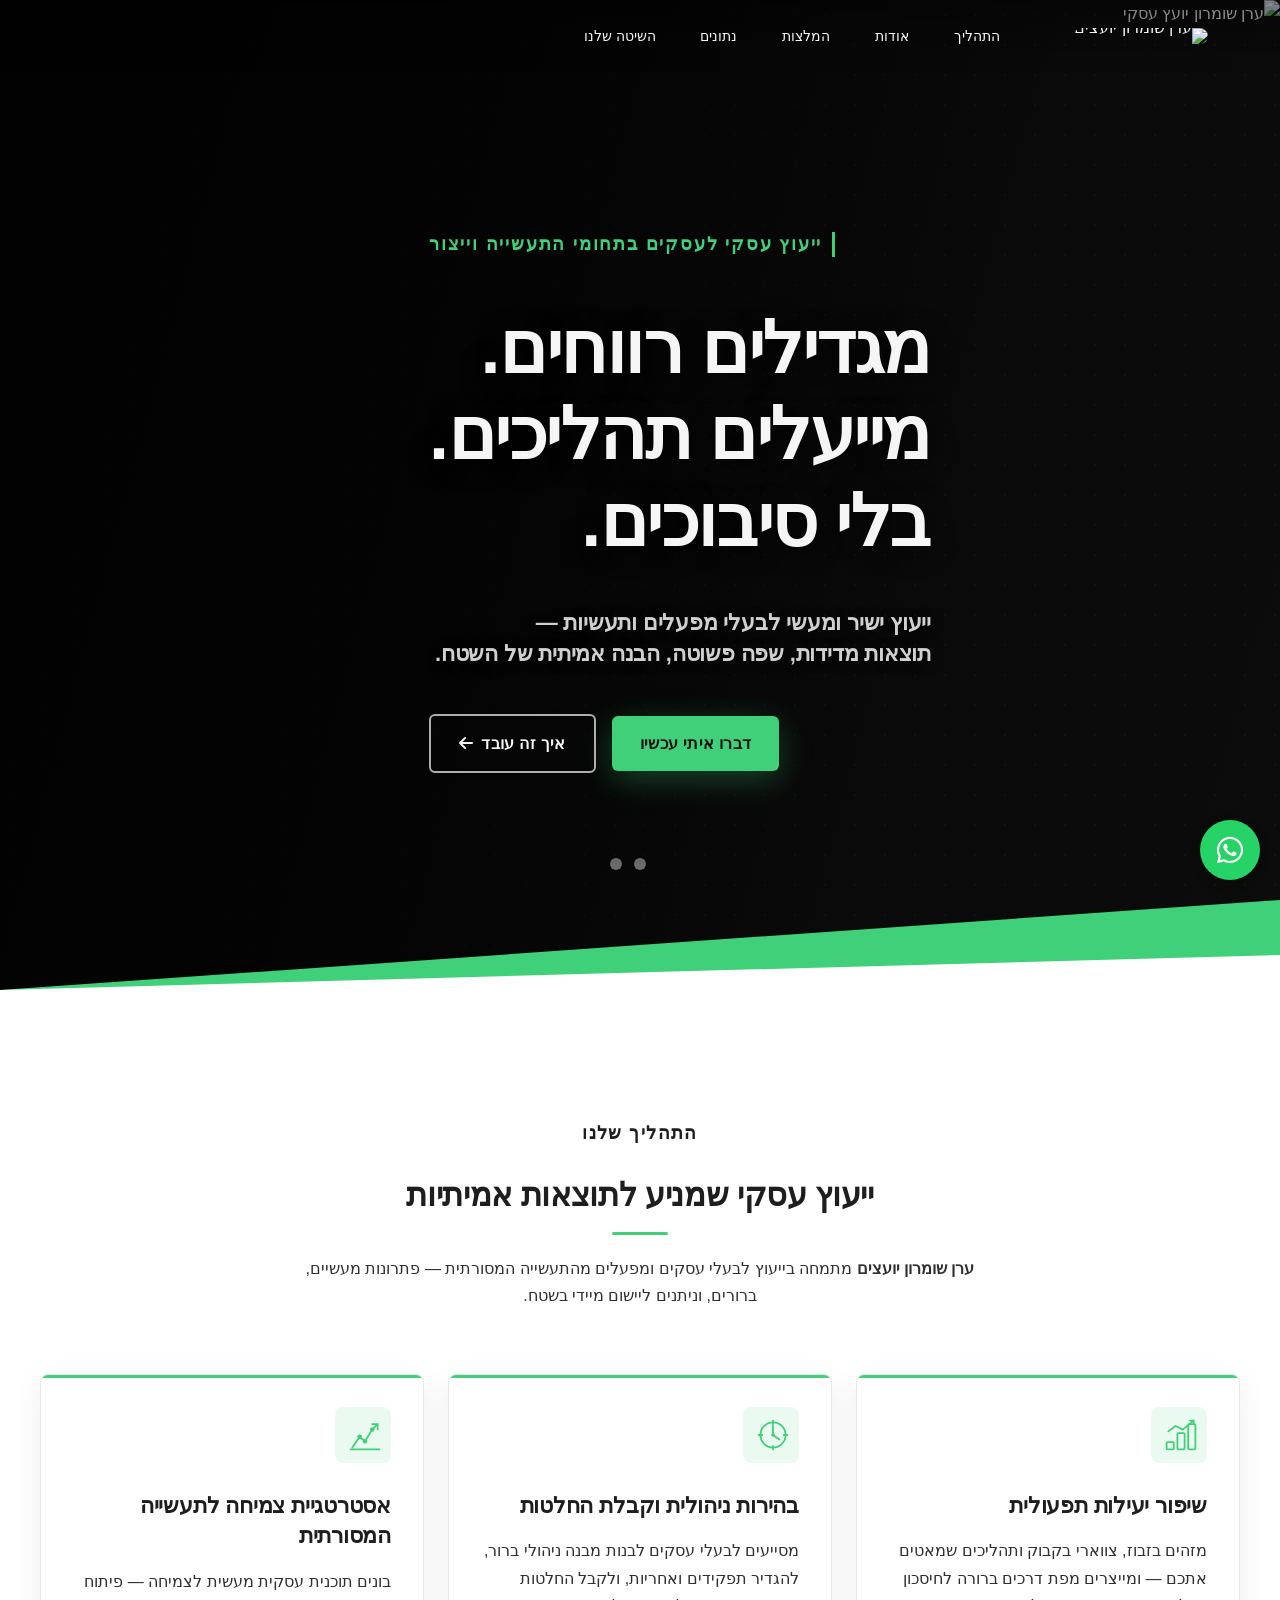
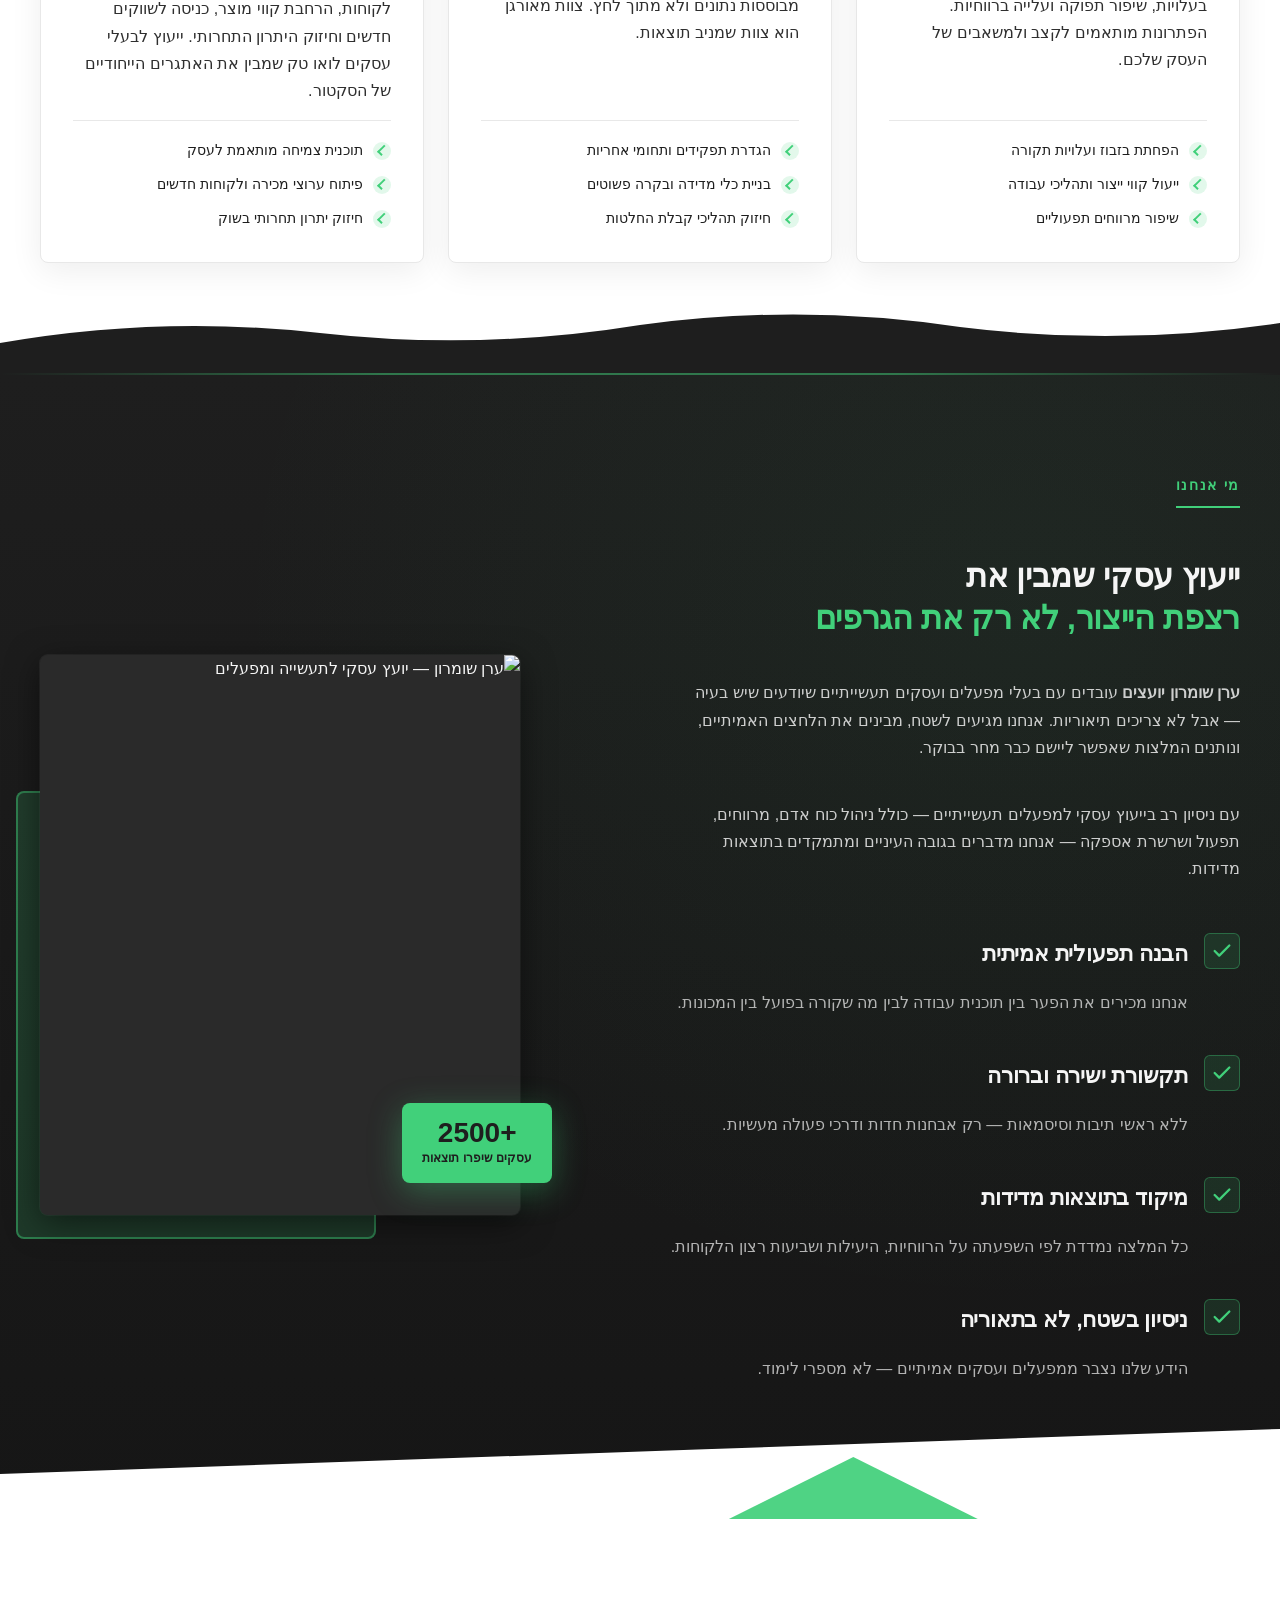
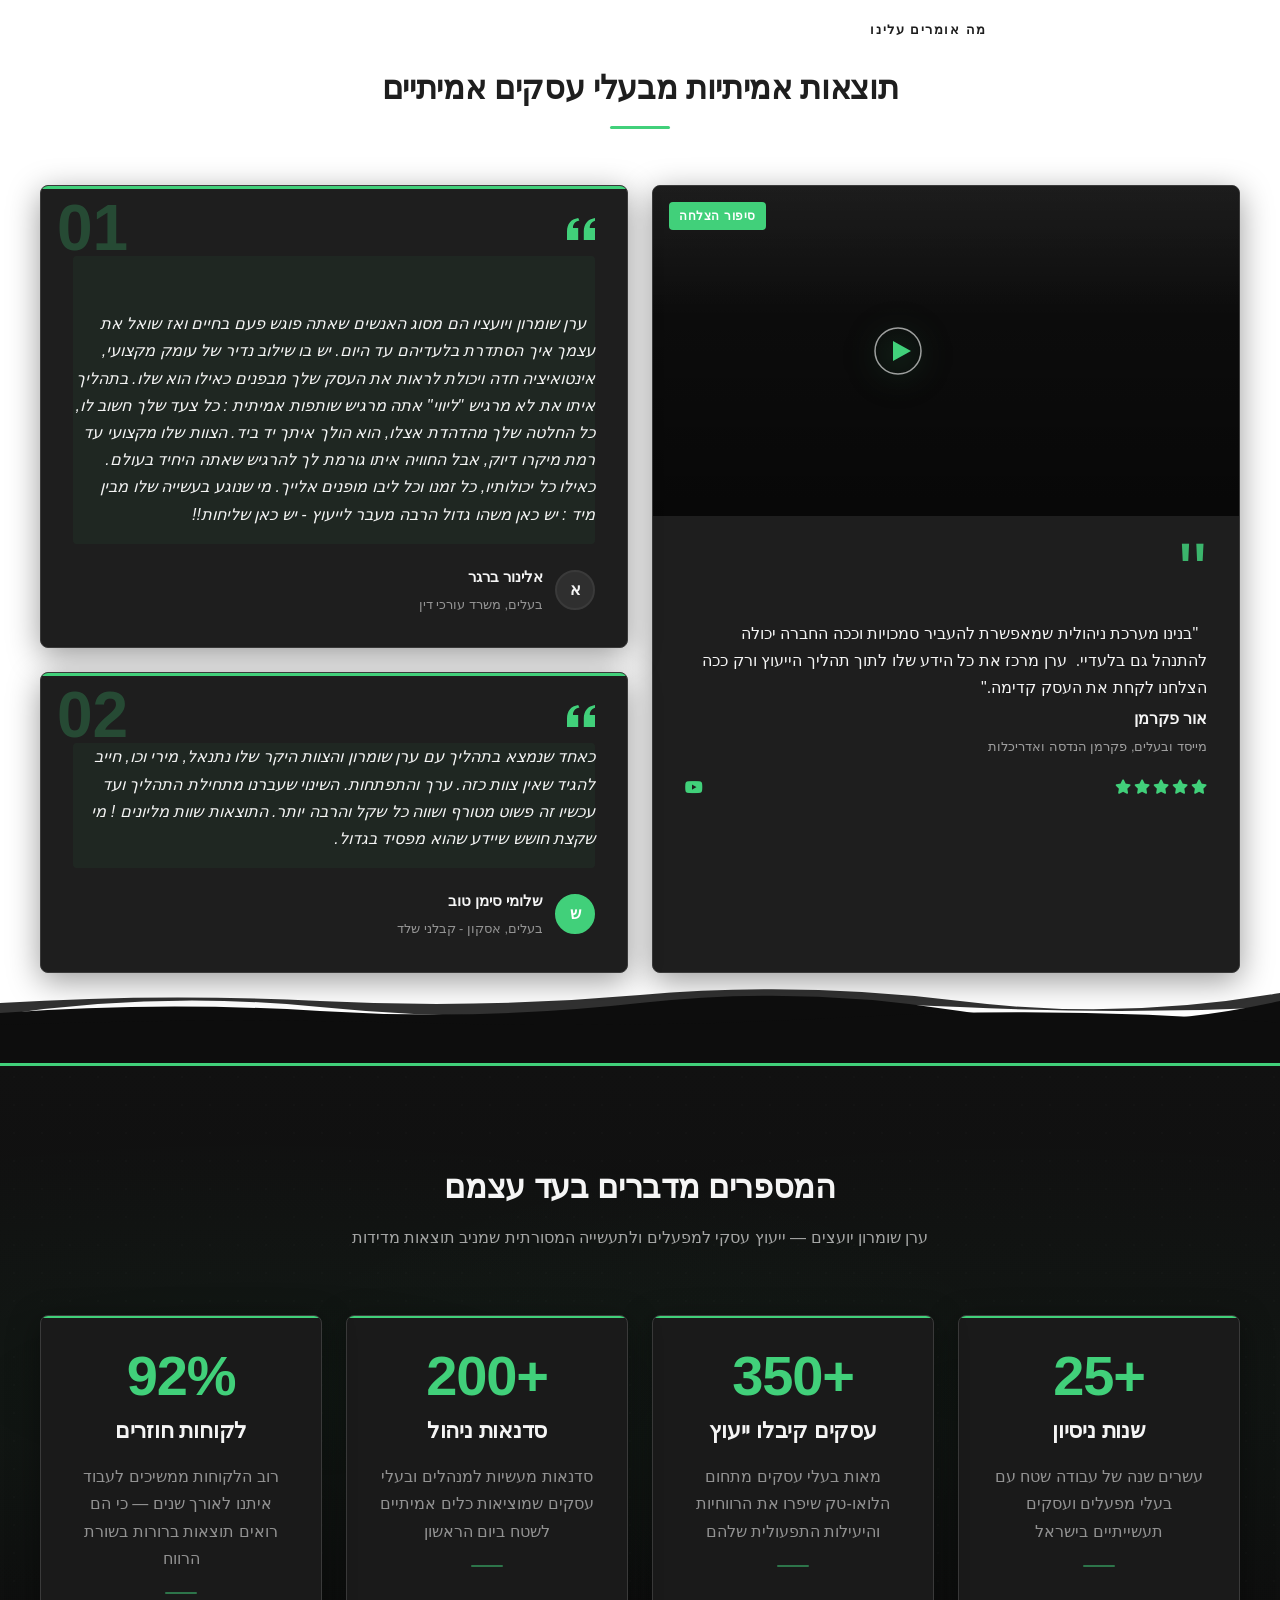
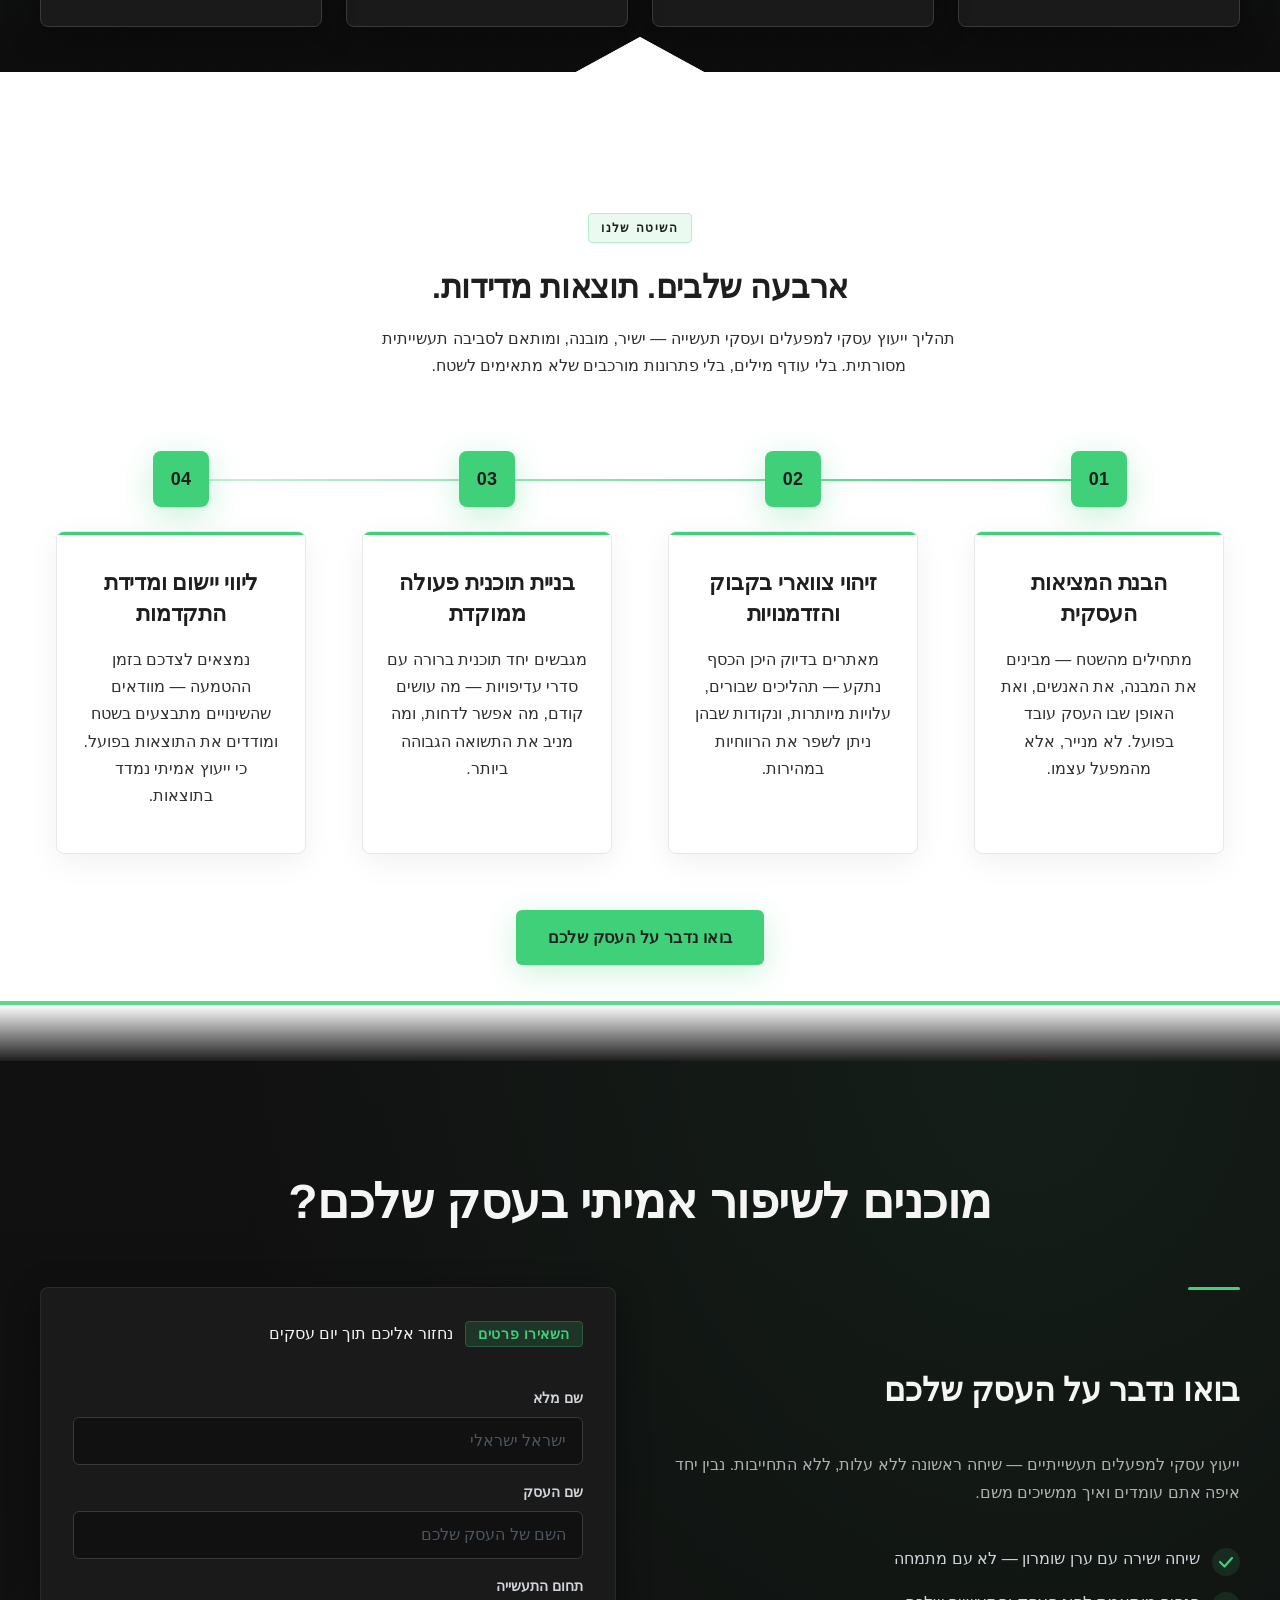
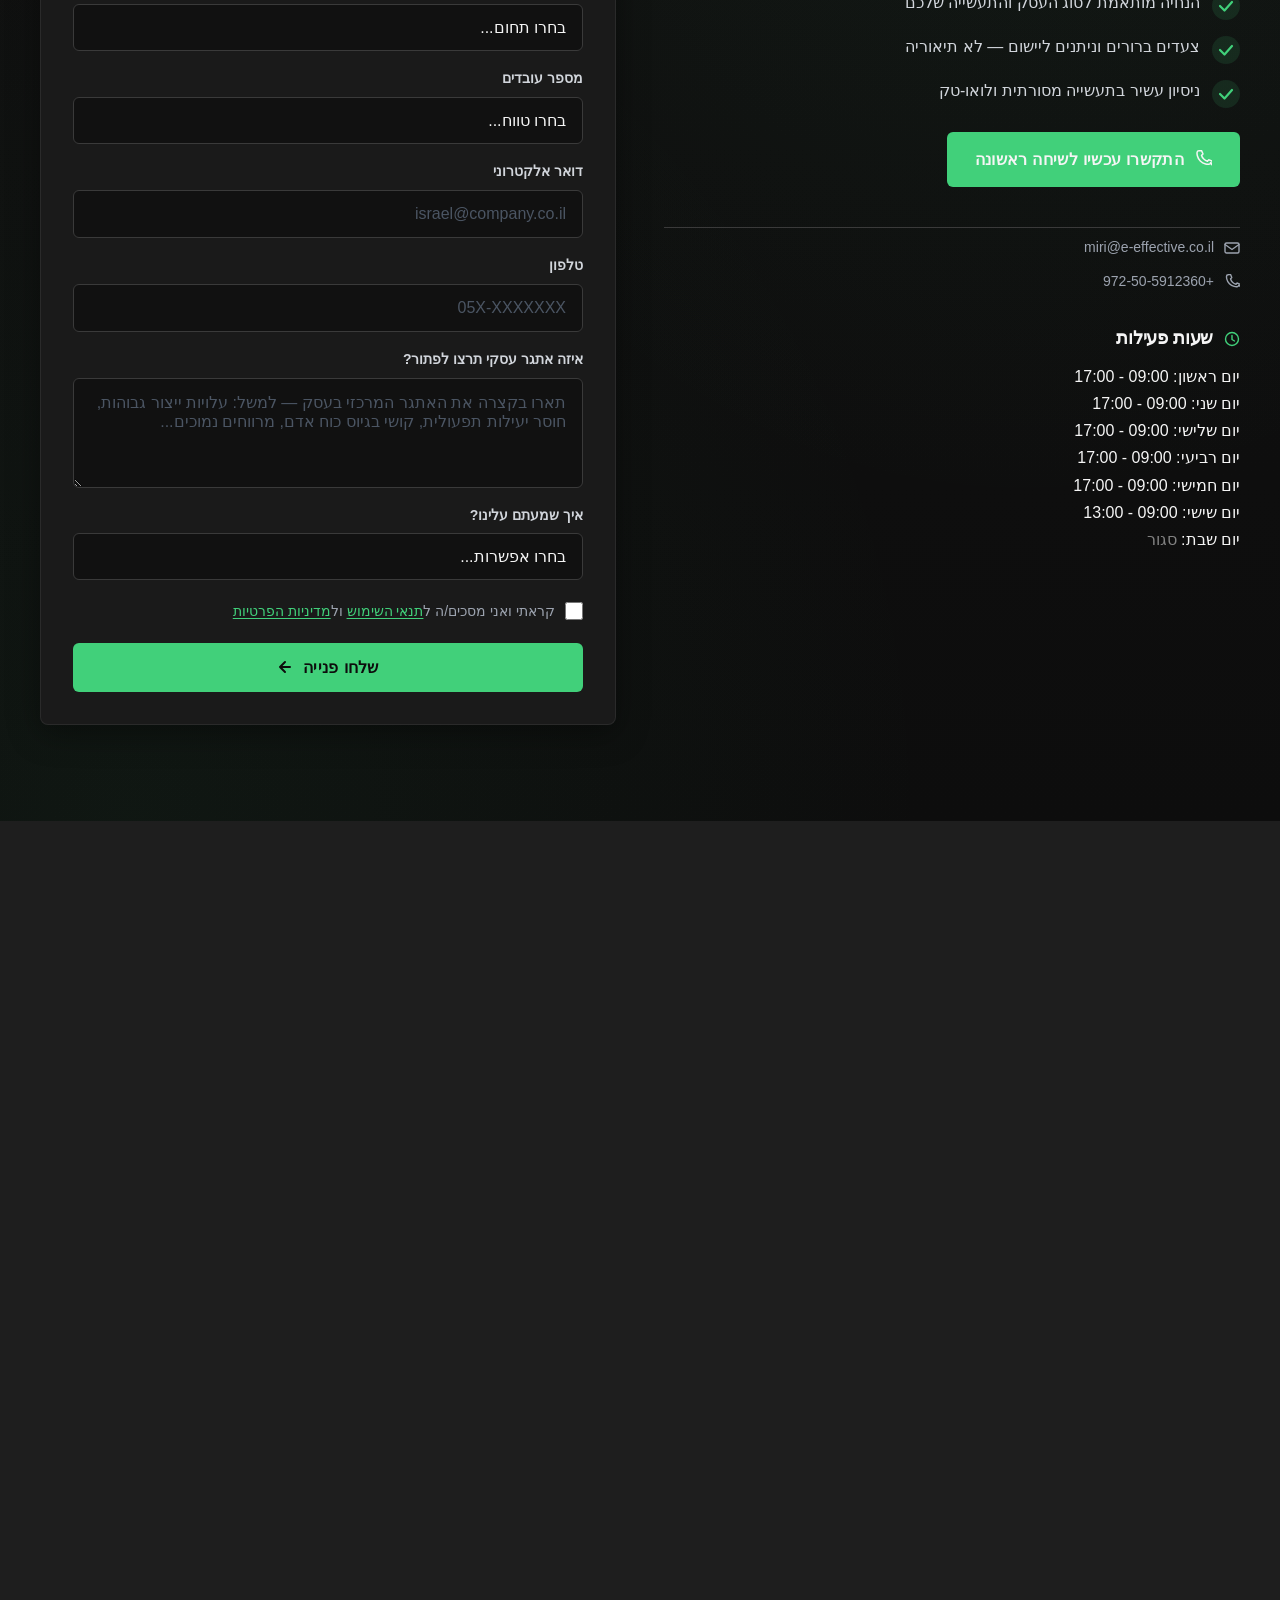
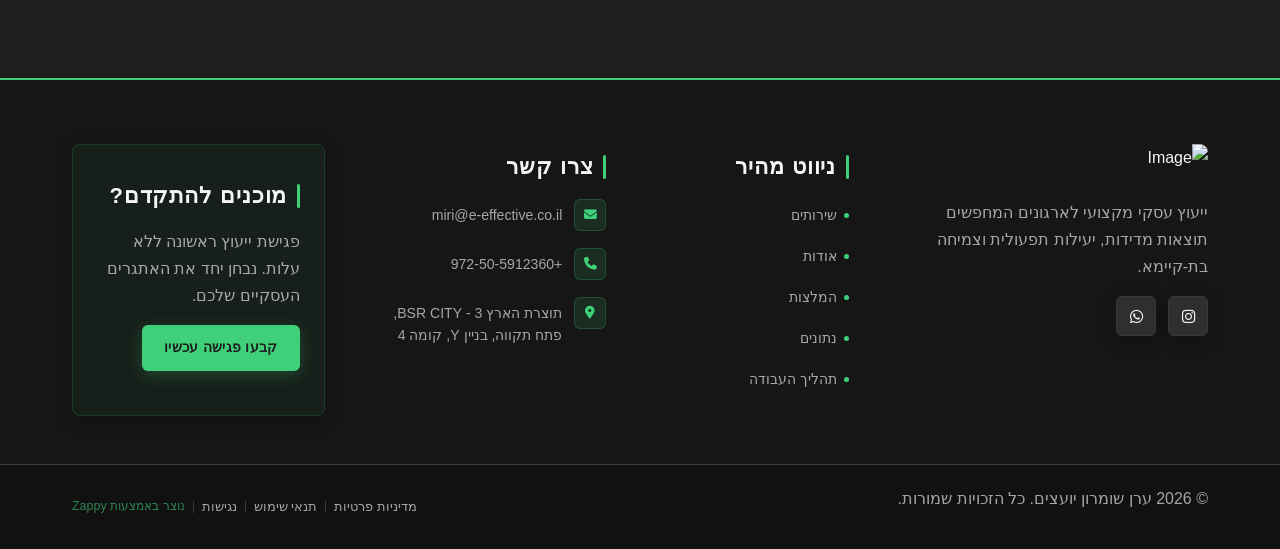
==== commit 2b507c2f: "Background sync: Progressive GitHub Sync" ====
--- a/public/index.html
+++ b/public/index.html
@@ -1 +1 @@
-<!doctype html><html dir="rtl" lang="he"><head><meta charset="UTF-8"><meta content="width=device-width,initial-scale=1" name="viewport"><meta content="index, follow" name="robots"><title>ערן שומרון יועצים — ערן שומרון יועצים</title><meta content="A B2B-focused business targeting low-tech industry owners, factory operators, and traditional industrial businesses. The brand serves a practical, results-drive" name="description"><meta content="ערן שומרון יועצים, ייעוץ עסקי למפעלים תעשייתיים, יועץ עסקי לתעשייה מסורתית, ייעוץ לבעלי עסקים לואו טק" name="keywords"><link href="/assets/favicon.ico" rel="icon" type="image/x-icon"><link href="/assets/favicon-16x16.png" rel="icon" type="image/png" sizes="16x16"><link href="/assets/favicon-32x32.png" rel="icon" type="image/png" sizes="32x32"><link href="/assets/favicon-48x48.png" rel="icon" type="image/png" sizes="48x48"><link href="/assets/favicon-192x192.png" rel="icon" type="image/png" sizes="192x192"><link href="/assets/favicon-512x512.png" rel="icon" type="image/png" sizes="512x512"><link href="/assets/apple-touch-icon.png" rel="apple-touch-icon"><script>!function(){"use strict";var t="1a4bc1a9-c0f5-4605-90e7-48789c9e6e35",e="https://qaapi.zappy5.com/api/analytics/track",n=18e5,a=2592e6,o=!0,i=!0,r=!0;var s,c,l,d,u=function(){var e="zappy_visitor_"+t,n=null;try{if(n=localStorage.getItem(e)){var o=JSON.parse(n),i=Date.now();if(i-o.created<a)return o.lastSeen=i,localStorage.setItem(e,JSON.stringify(o)),o.id}}catch(t){console.warn("Zappy Analytics: LocalStorage not available")}var r="zv_"+Date.now()+"_"+Math.random().toString(36).substr(2,9);try{localStorage.setItem(e,JSON.stringify({id:r,created:Date.now(),lastSeen:Date.now()}))}catch(t){}return r}(),m=function(){var e="zappy_session_"+t,a=null;try{if(a=sessionStorage.getItem(e)){var o=JSON.parse(a),i=Date.now();if(i-o.timestamp<n)return o.timestamp=i,sessionStorage.setItem(e,JSON.stringify(o)),o.id}}catch(t){console.warn("Zappy Analytics: SessionStorage not available")}var r="zs_"+Date.now()+"_"+Math.random().toString(36).substr(2,9);try{sessionStorage.setItem(e,JSON.stringify({id:r,timestamp:Date.now()}))}catch(t){}return r}();function f(t,e){var n=function(t){for(var e=t;e&&e!==document.body;){if(e.getAttribute&&null!=e.getAttribute("data-band-index"))return{bandIndex:e.getAttribute("data-band-index"),sectionId:e.id||null};e=e.parentElement}for(e=t;e&&e!==document.body;){if("SECTION"===e.tagName&&e.id)return{bandIndex:null,sectionId:e.id};e=e.parentElement}return{bandIndex:null,sectionId:null}}(t);return{x:Math.round(e&&e.pageX||0),y:Math.round(e&&e.pageY||0),bandIndex:n.bandIndex,sectionId:n.sectionId}}function p(t,e){for(var n in e)Object.prototype.hasOwnProperty.call(e,n)&&(t[n]=e[n]);return t}function g(n,a){a=a||{};var o={website_id:t,event_type:n,page_path:window.location.pathname,referrer:document.referrer||"direct",visitor_id:u,session_id:m,metadata:a};if(navigator.sendBeacon){var i=new Blob([JSON.stringify(o)],{type:"application/json"});navigator.sendBeacon(e,i)}else fetch(e,{method:"POST",headers:{"Content-Type":"application/json"},body:JSON.stringify(o),keepalive:!0}).catch(function(t){console.warn("Zappy Analytics: Failed to track event",t)})}o&&g("pageview",{title:document.title,url:window.location.href}),i&&document.addEventListener("click",function(t){var e=t.target;if("BUTTON"===e.tagName||e.closest("button")){var n="BUTTON"===e.tagName?e:e.closest("button"),a={element:"button",text:n.textContent.trim().substring(0,100),id:n.id||null,class:n.className||null};p(a,f(n,t)),g("click",a)}else if("A"===e.tagName||e.closest("a")){var o="A"===e.tagName?e:e.closest("a"),i={element:"link",text:o.textContent.trim().substring(0,100),href:o.href,external:o.hostname!==window.location.hostname};p(i,f(o,t)),g("navigation",i)}},!0),s=[25,50,75,100],c={},l=0,d=!1,window.addEventListener("scroll",function(){d||(d=!0,window.requestAnimationFrame(function(){var t,e=(t=document.documentElement.scrollHeight-window.innerHeight)<=0?100:Math.min(100,Math.round((window.scrollY||window.pageYOffset||0)/t*100));e>l&&(l=e);for(var n=0;n<s.length;n++){var a=s[n];e>=a&&!c[a]&&(c[a]=!0,g("scroll_depth",{milestone:a,maxDepthPct:l}))}d=!1}))},{passive:!0}),r&&document.addEventListener("submit",function(t){var e=t.target;g("form_submit",{form_id:e.id||null,form_name:e.name||null,form_action:e.action||null,form_method:e.method||"GET"})},!0);var v=Date.now();window.addEventListener("beforeunload",function(){g("page_unload",{time_on_page:Math.floor((Date.now()-v)/1e3),page_path:window.location.pathname})}),window.zappyAnalytics={track:g,getVisitorId:function(){return u},getSessionId:function(){return m}}}()</script><meta content="ערן שומרון יועצים — ערן שומרון יועצים" property="og:title"><meta content="A B2B-focused business targeting low-tech industry owners, factory operators, and traditional industrial businesses. The brand serves a practical, results-drive" property="og:description"><meta content="summary_large_image" name="twitter:card"><meta content="ערן שומרון יועצים — ערן שומרון יועצים" name="twitter:title"><meta content="A B2B-focused business targeting low-tech industry owners, factory operators, and traditional industrial businesses. The brand serves a practical, results-drive" name="twitter:description"><meta content="website" property="og:type"><meta content="he_IL" property="og:locale"><link href="https://cdnjs.cloudflare.com/ajax/libs/font-awesome/6.4.0/css/all.min.css" rel="stylesheet"><link href="/assets/favicon.ico" rel="icon" type="image/x-icon"><link href="/assets/favicon-16x16.png" rel="icon" type="image/png" sizes="16x16"><link href="/assets/favicon-32x32.png" rel="icon" type="image/png" sizes="32x32"><link href="/assets/favicon-48x48.png" rel="icon" type="image/png" sizes="48x48"><link href="/assets/favicon-192x192.png" rel="icon" type="image/png" sizes="192x192"><link href="/assets/favicon-512x512.png" rel="icon" type="image/png" sizes="512x512"><link href="/assets/apple-touch-icon.png" rel="apple-touch-icon"><link href="https://cdn.jsdelivr.net/npm/vanilla-cookieconsent@3/dist/cookieconsent.css" rel="stylesheet"><script src="https://cdn.jsdelivr.net/npm/vanilla-cookieconsent@3/dist/cookieconsent.umd.js"></script><script src="https://cdn.jsdelivr.net/gh/mickidum/acc_toolbar/acctoolbar/acctoolbar.min.js"></script><script>function gtag(){dataLayer.push(arguments)}window.dataLayer=window.dataLayer||[],gtag("consent","default",{ad_storage:"denied",ad_user_data:"denied",ad_personalization:"denied",analytics_storage:"denied",wait_for_update:500})</script><script>!function(e,t,a,n){e[n]=e[n]||[],e[n].push({"gtm.start":(new Date).getTime(),event:"gtm.js"});var g=t.getElementsByTagName(a)[0],m=t.createElement(a);m.async=!0,m.src="https://www.googletagmanager.com/gtm.js?id=GTM-NDL2SFZD",g.parentNode.insertBefore(m,g)}(window,document,"script","dataLayer")</script><link href="/styles.css" rel="stylesheet"><script>window.ZAPPY_WEBSITE_ID="1a4bc1a9-c0f5-4605-90e7-48789c9e6e35",window.ZAPPY_API_BASE="https://qaapi.zappy5.com"</script><style id="zappy-dropdown-submenu-styles">#navMenu li:has(.sub-menu),.nav-menu li:has(.sub-menu),.navbar li:has(.sub-menu),nav li:has(.sub-menu){position:relative}#navMenu .sub-menu,.nav-menu .sub-menu,.navbar .sub-menu,nav .sub-menu{display:block!important;position:absolute!important;top:100%;left:0;min-width:220px;background:#fff;border-radius:8px;box-shadow:0 8px 25px rgba(0,0,0,.15);padding:8px 0;opacity:0;visibility:hidden;transform:translateY(10px);transition:all .3s ease;z-index:1000;list-style:none;pointer-events:none}#navMenu li:hover>.sub-menu,.nav-menu li:hover>.sub-menu,.navbar li:hover>.sub-menu,nav li:hover>.sub-menu{opacity:1!important;visibility:visible!important;transform:translateY(0)!important;pointer-events:auto!important}.sub-menu li{list-style:none;margin:0;padding:0}.sub-menu a{display:block!important;padding:10px 16px!important;color:var(--text-dark,#333)!important;font-weight:500;text-decoration:none;white-space:nowrap;transition:background-color .2s}.sub-menu .zappy-nav-child>a{padding-left:28px!important;font-size:.9em!important;opacity:.85!important}[dir=rtl] .sub-menu .zappy-nav-child>a,html[lang=ar] .sub-menu .zappy-nav-child>a,html[lang=he] .sub-menu .zappy-nav-child>a{padding-left:10px!important;padding-right:28px!important}.sub-menu .zappy-nav-parent>a{font-weight:600!important}.sub-menu a:hover{background-color:#f5f5f5}[dir=rtl] .nav-menu .sub-menu,[dir=rtl] .navbar .sub-menu,[dir=rtl] nav .sub-menu,html[lang=ar] .nav-menu .sub-menu,html[lang=ar] .navbar .sub-menu,html[lang=ar] nav .sub-menu,html[lang=he] .nav-menu .sub-menu,html[lang=he] .navbar .sub-menu,html[lang=he] nav .sub-menu{left:auto!important;right:0!important}.sub-menu:empty,.sub-menu:not(:has(li)):not(:has(> a)),.sub-menu:not(:has(li:not(.zappy-hidden-menu-item))):not(:has(> a)){display:none!important;opacity:0!important;visibility:hidden!important;pointer-events:none!important}li:has(.menu-group-title):hover>.sub-menu{opacity:1!important;visibility:visible!important;transform:translateY(0)!important;pointer-events:auto!important}#navMenu>li>.menu-group-title,.nav-menu>li>.menu-group-title{display:inline-block;padding:.5rem 1rem;cursor:default;user-select:none}@media (max-width:768px){#navMenu .sub-menu,.nav-menu .sub-menu,.navbar .sub-menu,nav .sub-menu{position:static!important;transform:none!important;box-shadow:none!important;background:0 0!important;max-height:0;overflow:hidden;opacity:0;visibility:hidden;transition:max-height .3s ease,opacity .3s ease;padding:0!important;border-radius:0!important}#navMenu .sub-menu.mobile-expanded,.nav-menu .sub-menu.mobile-expanded,.navbar .sub-menu.mobile-expanded{max-height:none!important;overflow-y:visible!important;opacity:1!important;visibility:visible!important;padding:8px 0 8px 16px!important}[dir=rtl] .sub-menu.mobile-expanded,html[lang=he] .sub-menu.mobile-expanded{padding:8px 16px 8px 0!important}#navMenu li:hover>.sub-menu,.nav-menu li:hover>.sub-menu,.navbar li:hover>.sub-menu,nav li:hover>.sub-menu{opacity:0;visibility:hidden;pointer-events:none}#navMenu li>.sub-menu.mobile-expanded,.nav-menu li>.sub-menu.mobile-expanded,.navbar li>.sub-menu.mobile-expanded,nav li>.sub-menu.mobile-expanded{opacity:1!important;visibility:visible!important;pointer-events:auto!important}#navMenu li:has(.sub-menu),.nav-menu li:has(.sub-menu),.navbar li:has(.sub-menu),nav li:has(.sub-menu){display:flex!important;flex-wrap:wrap!important;align-items:center!important;position:relative!important;min-height:44px!important}#navMenu li:has(.sub-menu)>a,.nav-menu li:has(.sub-menu)>a,.navbar li:has(.sub-menu)>a,nav li:has(.sub-menu)>a{flex:1!important;min-width:0!important}#navMenu li:has(.sub-menu)>.menu-group-title,.nav-menu li:has(.sub-menu)>.menu-group-title,.navbar li:has(.sub-menu)>.menu-group-title,nav li:has(.sub-menu)>.menu-group-title{flex:1!important;min-width:0!important;padding:0!important;line-height:inherit!important}#navMenu li:has(.sub-menu)>.sub-menu,.nav-menu li:has(.sub-menu)>.sub-menu,.navbar li:has(.sub-menu)>.sub-menu,nav li:has(.sub-menu)>.sub-menu{flex-basis:100%!important;width:100%!important}#navMenu li:has(.sub-menu)>a [class*=arrow],#navMenu li:has(.sub-menu)>a [class*=chevron],.nav-menu li:has(.sub-menu)>a .fa-angle-down,.nav-menu li:has(.sub-menu)>a .fa-chevron-down,.nav-menu li:has(.sub-menu)>a [class*=arrow],.nav-menu li:has(.sub-menu)>a [class*=chevron],nav li:has(.sub-menu)>a [class*=arrow],nav li:has(.sub-menu)>a [class*=chevron]{display:none!important;visibility:hidden!important}.mobile-submenu-toggle{display:flex!important;align-items:center!important;justify-content:center!important;width:44px!important;height:auto!important;background:0 0!important;border:none!important;cursor:pointer!important;color:var(--text-light)!important;position:static!important;flex-shrink:0!important;align-self:stretch!important;z-index:2!important;padding:0!important;margin:0!important}.mobile-submenu-toggle::after{content:''!important;width:0!important;height:0!important;border-left:6px solid transparent!important;border-right:6px solid transparent!important;border-top:7px solid currentColor!important;transition:transform .3s ease!important}.mobile-submenu-toggle.expanded::after{transform:rotate(180deg)!important}.sub-menu a{padding:10px 0!important;display:block!important;color:var(--text-light)!important;white-space:normal!important}.sub-menu .zappy-nav-child>a{padding-left:28px!important;font-size:.9em!important;opacity:.85!important}[dir=rtl] .sub-menu .zappy-nav-child>a,html[lang=ar] .sub-menu .zappy-nav-child>a,html[lang=he] .sub-menu .zappy-nav-child>a{padding-left:0!important;padding-right:28px!important}.sub-menu .zappy-nav-parent>a{font-weight:600!important}#navMenu.active,.nav-menu.active{max-width:100vw!important;overflow-x:hidden!important;box-sizing:border-box!important}.navbar .sub-menu li a,.zappy-products-dropdown .sub-menu a,nav.navbar .sub-menu li a{color:var(--text-light)!important}}@media (min-width:769px){.mobile-submenu-toggle{display:none!important}}</style><style id="zappy-widget-visibility">html[dir=rtl] .whatsapp-float{right:20px!important;left:auto!important}html:not([dir]) .whatsapp-float,html[dir=ltr] .whatsapp-float{left:20px!important;right:auto!important}html[dir=rtl] #mic-access-tool-general-button,html[dir=rtl] #mic-init-access-tool #mic-access-tool-general-button,html[dir=rtl] #mic-init-access-tool .mic-access-tool-general-button,html[dir=rtl] ._access-icon,html[dir=rtl] .mic-access-tool-general-button{left:20px!important;right:auto!important}html:not([dir]) #mic-access-tool-general-button,html:not([dir]) #mic-init-access-tool #mic-access-tool-general-button,html:not([dir]) #mic-init-access-tool .mic-access-tool-general-button,html:not([dir]) ._access-icon,html:not([dir]) .mic-access-tool-general-button,html[dir=ltr] #mic-access-tool-general-button,html[dir=ltr] #mic-init-access-tool #mic-access-tool-general-button,html[dir=ltr] #mic-init-access-tool .mic-access-tool-general-button,html[dir=ltr] ._access-icon,html[dir=ltr] .mic-access-tool-general-button{right:20px!important;left:auto!important}@media (max-width:768px){.whatsapp-float{display:flex!important}}@media (min-width:769px){.whatsapp-float{display:flex!important}}@media (max-width:768px){#mic-access-tool-general-button,#mic-init-access-tool #mic-access-tool-general-button,#mic-init-access-tool .mic-access-tool-general-button,._access-icon,.mic-access-tool-general-button{display:flex!important;visibility:visible!important;opacity:1!important;pointer-events:auto!important}#mic-access-tool-box.opened-mic-access-tool,#mic-init-access-tool #mic-access-tool-box.opened-mic-access-tool,.mic-access-tool-box.opened-mic-access-tool{visibility:visible!important;opacity:1!important;pointer-events:auto!important}}@media (min-width:769px){#mic-access-tool-general-button,#mic-init-access-tool #mic-access-tool-general-button,#mic-init-access-tool .mic-access-tool-general-button,._access-icon,.mic-access-tool-general-button{display:flex!important;visibility:visible!important;opacity:1!important;pointer-events:auto!important}#mic-access-tool-box.opened-mic-access-tool,#mic-init-access-tool #mic-access-tool-box.opened-mic-access-tool,.mic-access-tool-box.opened-mic-access-tool{visibility:visible!important;opacity:1!important;pointer-events:auto!important}}</style></head><body><noscript><iframe style="display:none;visibility:hidden" height="0" src="https://www.googletagmanager.com/ns.html?id=GTM-NDL2SFZD" width="0"></iframe></noscript><nav class="navbar" dir="rtl"><button class="mobile-toggle" aria-label="Menu" id="mobileToggle"><svg viewBox="0 0 24 24" fill="none" height="24" width="24" class="hamburger-icon"><path d="M3 12h18M3 6h18M3 18h18" stroke="currentColor" stroke-linecap="round" stroke-width="2"></path></svg> <svg viewBox="0 0 24 24" fill="none" height="24" width="24" class="close-icon" style="display:none"><path d="M18 6L6 18M6 6l12 12" stroke="currentColor" stroke-linecap="round" stroke-width="2"></path></svg></button> <button class="phone-header-btn" aria-label="Call" data-phone="+972505912360"><svg viewBox="0 0 24 24" fill="currentColor" height="20" width="20"><path d="M22 16.92v3a2 2 0 0 1-2.18 2 19.79 19.79 0 0 1-8.63-3.07 19.5 19.5 0 0 1-6-6 19.79 19.79 0 0 1-3.07-8.67A2 2 0 0 1 4.11 2h3a2 2 0 0 1 2 1.72 12.84 12.84 0 0 0 .7 2.81 2 2 0 0 1-.45 2.11L8.09 9.91a16 16 0 0 0 6 6l1.27-1.27a2 2 0 0 1 2.11-.45 12.84 12.84 0 0 0 2.81.7A2 2 0 0 1 22 16.92z"></path></svg></button><div class="nav-container"><div class="nav-right-group"><div class="nav-brand"><a href="/" class="logo-link"><img alt="ערן שומרון יועצים" src="/assets/b2b-logo-1778745313841-n2bwlk.webp?v=1778745314172-0d111n" class="logo"></a></div><ul class="nav-menu" id="navMenu"><li><a href="#services">התהליך</a></li><li><a href="#about">אודות</a></li><li><a href="#testimonials">המלצות</a></li><li><a href="#stats">נתונים</a></li><li><a href="#process">השיטה שלנו</a></li></ul></div><div class="nav-cta-container"></div></div></nav><script>window.addEventListener("load",function(){const e=document.querySelector(".navbar, nav, header");if(!e)return void console.log("[Navbar] Navbar element not found");let t=document.getElementById("mobileToggle")||document.querySelector(".mobile-toggle")||document.querySelector(".hamburger")||document.querySelector(".hamburger-menu")||document.querySelector(".menu-toggle")||document.querySelector(".burger-menu")||document.querySelector('[aria-label="Menu"]')||document.querySelector('[aria-label="תפריט"]');const o=document.querySelector(".phone-header-btn"),n=window.getComputedStyle(e);let r=n.backgroundColor;if(console.log("[Navbar] Initial navbar background:",r),"transparent"===r||"rgba(0, 0, 0, 0)"===r||r.startsWith("rgba")&&r.includes(", 0)")){const e=n.backgroundImage;if(e&&"none"!==e)console.log("[Navbar] Navbar has background image/gradient, using dark text"),r="rgb(240, 240, 240)";else{const e=window.getComputedStyle(document.body).backgroundColor;console.log("[Navbar] Navbar transparent, using body background:",e),r=e}}const a=r.match(/\d+/g);if(a&&a.length>=3){const e=(.299*parseInt(a[0])+.587*parseInt(a[1])+.114*parseInt(a[2]))/255;console.log("[Navbar] Mobile button colors preserved from Claude CSS (luminance:",e.toFixed(2)+")");const n=document.createElement("style");n.id="zappy-mobile-nav-fix";document.documentElement.lang;document.documentElement.dir,n.textContent='\n        /* Hide mobile buttons on desktop, show only on mobile */\n        @media (min-width: 769px) {\n          .mobile-toggle,\n          .phone-header-btn {\n            display: none !important;\n          }\n        }\n        \n        /* Show and position mobile buttons correctly on mobile */\n        @media (max-width: 768px) {\n          .mobile-toggle,\n          .phone-header-btn {\n            position: absolute !important;\n            top: 50% !important;\n            transform: translateY(-50%) !important;\n            z-index: 1001 !important;\n            display: flex !important;\n            align-items: center !important;\n            justify-content: center !important;\n            width: 36px !important;\n            height: 36px !important;\n            border-radius: 50% !important;\n            border: none !important;\n            cursor: pointer !important;\n            padding: 6px !important;\n            background: none !important;\n            color: var(--nav-text, var(--text-dark)) !important;\n          }\n          \n          /* LTR positioning (default): hamburger LEFT, phone RIGHT */\n          html:not([dir="rtl"]):not([lang="he"]):not([lang="ar"]) .mobile-toggle,\n          html[dir="ltr"] .mobile-toggle {\n            left: 12px !important;\n            right: auto !important;\n          }\n          html:not([dir="rtl"]):not([lang="he"]):not([lang="ar"]) .phone-header-btn,\n          html[dir="ltr"] .phone-header-btn {\n            right: 12px !important;\n            left: auto !important;\n          }\n          \n          /* RTL positioning: hamburger RIGHT, phone LEFT */\n          html[dir="rtl"] .mobile-toggle,\n          html[lang="he"] .mobile-toggle,\n          html[lang="ar"] .mobile-toggle {\n            right: 12px !important;\n            left: auto !important;\n          }\n          html[dir="rtl"] .phone-header-btn,\n          html[lang="he"] .phone-header-btn,\n          html[lang="ar"] .phone-header-btn {\n            left: 12px !important;\n            right: auto !important;\n          }\n          \n          /* CRITICAL: Ensure nav-container has min-height on mobile */\n          /* All children are positioned absolutely/fixed on mobile, so height:auto collapses to 0 */\n          .nav-container {\n            min-height: 70px !important;\n            position: relative !important;\n          }\n          \n          /* Ensure SVG icons are properly sized and inherit color */\n          .mobile-toggle svg,\n          .phone-header-btn svg {\n            width: 24px !important;\n            height: 24px !important;\n            /* Don\'t force display - let JavaScript control hamburger/close toggle */\n          }\n          \n          /* Reset nav-cta-container on mobile - remove desktop box-shadow/padding */\n          /* that creates a visible ghost box when CTA button is hidden */\n          .nav-cta-container {\n            box-shadow: none !important;\n            padding: 0 !important;\n          }\n          \n          /* Hide nav-cta-container entirely on mobile when there\'s no lang-switcher */\n          /* (only the CTA button is inside, and it\'s hidden on mobile) */\n          .nav-cta-container:not(:has(.lang-switcher)) {\n            display: none !important;\n          }\n          \n          /* CRITICAL: Prevent hero image fade gradient from bleeding over headline text */\n          /* The .image-fade-gradient has bottom: -30px (extends below parent) */\n          /* On mobile stacked layout, this overlaps the h1 text below the image */\n          .hero-image-column {\n            overflow: hidden !important;\n          }\n          .image-fade-gradient {\n            bottom: 0 !important;\n          }\n          \n          /* Hide desktop language switcher on mobile - hamburger menu handles it */\n          /* High specificity to override stored CSS */\n          .lang-switcher,\n          .nav-cta-container .lang-switcher,\n          .nav-container .lang-switcher,\n          .navbar .lang-switcher,\n          .navbar .nav-cta-container .lang-switcher {\n            display: none !important;\n          }\n        }\n      ';const r=document.getElementById("zappy-mobile-nav-fix");r&&r.remove(),document.head.appendChild(n),console.log("[Navbar] Critical CSS injected for mobile nav positioning");const i=window.innerWidth<=768;if(t){const e=t.querySelector(".hamburger-icon"),o=t.querySelector(".close-icon");e&&(e.style.setProperty("width","24px","important"),e.style.setProperty("height","24px","important"),e.style.setProperty("display","block","important")),o&&(o.style.setProperty("width","24px","important"),o.style.setProperty("height","24px","important"),o.style.setProperty("display","none","important")),i?(t.style.setProperty("position","absolute","important"),t.style.setProperty("top","50%","important"),t.style.setProperty("transform","translateY(-50%)","important"),t.style.setProperty("z-index","1001","important"),t.style.removeProperty("left"),t.style.removeProperty("right"),console.log("[Navbar] Mobile toggle positioning applied (mobile viewport)")):(t.style.removeProperty("position"),t.style.removeProperty("top"),t.style.removeProperty("transform"),t.style.removeProperty("z-index"),t.style.removeProperty("left"),t.style.removeProperty("right"),console.log("[Navbar] Desktop viewport - cleared mobile toggle inline positioning"))}if(o){const e=o.querySelector("svg");e&&(e.style.width="24px",e.style.height="24px",e.setAttribute("width","24"),e.setAttribute("height","24")),i?(o.style.setProperty("position","absolute","important"),o.style.setProperty("top","50%","important"),o.style.setProperty("transform","translateY(-50%)","important"),o.style.setProperty("z-index","1001","important"),o.style.removeProperty("left"),o.style.removeProperty("right"),console.log("[Navbar] Phone button positioning applied (mobile viewport)")):(o.style.removeProperty("position"),o.style.removeProperty("top"),o.style.removeProperty("transform"),o.style.removeProperty("z-index"),o.style.removeProperty("left"),o.style.removeProperty("right"),console.log("[Navbar] Desktop viewport - cleared phone button inline positioning"))}}else console.log("[Navbar] Could not parse background color:",r);t=document.getElementById("mobileToggle")||document.querySelector(".mobile-toggle")||document.querySelector(".hamburger")||document.querySelector(".hamburger-menu")||document.querySelector(".menu-toggle")||document.querySelector(".burger-menu")||document.querySelector('[aria-label="Menu"]')||document.querySelector('[aria-label="תפריט"]');const i=document.getElementById("navMenu")||document.querySelector(".nav-menu")||document.querySelector(".nav-links")||document.querySelector("nav ul:not(.submenu)");if(!t||!i)return void console.log("[Navbar] Mobile toggle or menu not found:",{toggle:!!t,menu:!!i});i.id||(i.id="navMenu"),console.log("[Navbar] Initializing mobile menu...");const l=t.cloneNode(!0);t.parentNode.replaceChild(l,t),l.addEventListener("click",function(e){e.preventDefault(),e.stopPropagation();const t=this.querySelector(".hamburger-icon"),o=this.querySelector(".close-icon");i.classList.contains("active")?(i.classList.remove("active"),t&&t.style.setProperty("display","block","important"),o&&o.style.setProperty("display","none","important"),document.body.style.overflow="",console.log("[Navbar] Menu closed")):(i.classList.add("active"),t&&t.style.setProperty("display","none","important"),o&&o.style.setProperty("display","block","important"),document.body.style.overflow="hidden",console.log("[Navbar] Menu opened"))}),i.querySelectorAll("a").forEach(function(e){e.addEventListener("click",function(){if("#"===this.getAttribute("href"))return;const e=l.querySelector(".hamburger-icon"),t=l.querySelector(".close-icon");i.classList.remove("active"),e&&e.style.setProperty("display","block","important"),t&&t.style.setProperty("display","none","important"),document.body.style.overflow="",console.log("[Navbar] Menu closed (link clicked)")})});var s=i.querySelectorAll(".dropdown-toggle");s.forEach(function(e){e.addEventListener("click",function(e){e.preventDefault(),e.stopPropagation();var t=this.closest(".nav-dropdown");t&&(t.parentNode.querySelectorAll(".nav-dropdown.open").forEach(function(e){e!==t&&e.classList.remove("open")}),t.classList.toggle("open"),console.log("[Navbar] Dropdown toggled:",t.classList.contains("open")?"open":"closed"))})}),document.addEventListener("click",function(e){e.target.closest(".nav-dropdown")||document.querySelectorAll(".nav-dropdown.open").forEach(function(e){e.classList.remove("open")})}),console.log("[Navbar] Dropdown handlers initialized for "+s.length+" dropdowns"),o&&o.addEventListener("click",function(){const e=document.querySelectorAll('a[href^="tel:"]'),t=e.length>0?e[0].getAttribute("href").replace("tel:",""):"+972-50-5912360";window.location.href="tel:"+t,console.log("[Navbar] Phone button clicked")}),console.log("[Navbar] Mobile menu initialized successfully")})</script><main><section class="index-hero-section" data-layout-spec="בית-hero" dir="rtl" id="hero" data-hero-type="fullscreen-scrim" data-zappy-content-align="center-right"><img alt="ערן שומרון יועץ עסקי" src="/assets/site-index-hero-image-1-1781768413571-ta79nt.webp?v=1781768413571" class="hero-carousel-bg active" height="900" width="1440" data-carousel-index="0"> <img alt="רצפת ייצור תעשייתית" src="/assets/site-index-hero-image-1-1781768363770-1qc3le.webp?v=1781768363770" class="hero-carousel-bg" height="900" width="1440" data-carousel-index="1"> <img alt="פגישת ייעוץ עסקי" src="/assets/site-index-hero-image-1-1781768280959-8gm2ds.webp?v=1781768280959" class="hero-carousel-bg" height="900" width="1440" data-carousel-index="2"><div class="hero-carousel-dots" aria-hidden="true"><span class="hero-carousel-dot active" data-dot-index="0"></span> <span class="hero-carousel-dot" data-dot-index="1"></span> <span class="hero-carousel-dot" data-dot-index="2"></span></div><div class="index-hero-dot-grid" aria-hidden="true"></div><div class="index-hero-scrim" aria-hidden="true"></div><div class="index-hero-container" data-zappy-align-target="true"><div class="index-hero-content"><h1></h1><h2><span class="index-hero-eyebrow" style="font-size:18px">ייעוץ עסקי לעסקים בתחומי התעשייה וייצור</span></h2><h1 class="index-hero-h1">מגדילים רווחים.<br>מייעלים תהליכים.<br>בלי סיבוכים.</h1><h3 class="index-hero-subtitle">ייעוץ ישיר ומעשי לבעלי מפעלים ותעשיות —<br>תוצאות מדידות, שפה פשוטה, הבנה אמיתית של השטח.&nbsp;</h3><div class="index-hero-ctas"><a href="#contact" class="index-hero-btn-primary" data-element-id="btn-1778051362821-bqnd3tjg9" data-element-type="button" data-native-element="true">דברו איתי עכשיו</a> <a href="#process" class="index-hero-btn-secondary" data-element-id="btn-1778051362821-w0dzkr3k4" data-element-type="button" data-native-element="true">איך זה עובד <i class="fa fa-arrow-left" aria-hidden="true"></i></a></div></div></div><div class="index-hero-divider-wrapper"><svg viewBox="0 0 1440 90" xmlns="http://www.w3.org/2000/svg" aria-hidden="true" data-no-icon-edit="true" preserveAspectRatio="none"><polygon fill="#41D07A" points="0,90 1440,0 1440,90"></polygon><polygon fill="#FFFFFF" points="0,90 1440,90 1440,55"></polygon></svg></div></section><section class="index-services-section" data-layout-spec="בית-services" dir="rtl" id="services"><div class="index-services-container"><div class="index-services-intro"><h1 style="color:rgb(30, 30, 30) !important"><span class="index-services-label" style="color:rgb(30, 30, 30) !important">התהליך שלנו</span></h1><h2 class="index-services-heading">ייעוץ עסקי שמניע לתוצאות אמיתיות</h2><div class="index-services-green-rule"></div><p class="index-services-subtext"><b>ערן שומרון יועצים</b> מתמחה בייעוץ לבעלי עסקים ומפעלים מהתעשייה המסורתית — פתרונות מעשיים, ברורים, וניתנים ליישום מיידי בשטח.</p></div><div class="zappy-preserve-css-grid index-services-grid" style="display:grid;--zappy-grid-cols:repeat(3, minmax(0, 1fr));grid-template-columns:repeat(3, minmax(0, 1fr));align-items:stretch !important" data-original-gap="24px" data-original-item-width="375" data-zappy-explicit-columns="true" data-zappy-auto-grid="true" id="zappy-auto-grid-1778749552311-4np9aw"><article class="index-services-card" id="zappy-section-2" data-grid-item-index="0"><div class="index-services-card-accent"></div><div class="index-services-card-icon"><svg viewBox="0 0 40 40" xmlns="http://www.w3.org/2000/svg" aria-hidden="true" fill="none" height="40" width="40" data-element-type="icon" data-icon-type="svg" stroke="currentColor" stroke-linecap="round" stroke-linejoin="round" stroke-width="2"><rect height="8" rx="1" width="8" x="4" y="28"></rect><rect height="18" rx="1" width="8" x="16" y="18"></rect><rect height="28" rx="1" width="8" x="28" y="8"></rect><polyline points="6,16 14,10 22,14 34,4"></polyline><polyline points="30,4 34,4 34,8"></polyline></svg></div><div class="index-services-card-body"><h3 class="index-services-card-title">שיפור יעילות תפעולית</h3><p class="index-services-card-text">מזהים בזבוז, צווארי בקבוק ותהליכים שמאטים אתכם — ומייצרים מפת דרכים ברורה לחיסכון בעלויות, שיפור תפוקה ועלייה ברווחיות. הפתרונות מותאמים לקצב ולמשאבים של העסק שלכם.</p><ul class="index-services-card-list"><li><span class="index-services-check"></span>הפחתת בזבוז ועלויות תקורה</li><li><span class="index-services-check"></span>ייעול קווי ייצור ותהליכי עבודה</li><li><span class="index-services-check"></span>שיפור מרווחים תפעוליים</li></ul></div></article><article class="index-services-card" id="zappy-section-3" data-grid-item-index="1"><div class="index-services-card-accent"></div><div class="index-services-card-icon"><svg viewBox="0 0 40 40" xmlns="http://www.w3.org/2000/svg" aria-hidden="true" fill="none" height="40" width="40" data-element-type="icon" data-icon-type="svg" stroke="currentColor" stroke-linecap="round" stroke-linejoin="round" stroke-width="2"><circle cx="20" cy="20" r="14"></circle><line x1="20" x2="20" y1="10" y2="20"></line><line x1="20" x2="27" y1="20" y2="25"></line><circle cx="20" cy="20" r="2" stroke="none" fill="currentColor"></circle><line x1="4" x2="8" y1="20" y2="20"></line><line x1="32" x2="36" y1="20" y2="20"></line><line x1="20" x2="20" y1="4" y2="8"></line><line x1="20" x2="20" y1="32" y2="36"></line></svg></div><div class="index-services-card-body"><h3 class="index-services-card-title">בהירות ניהולית וקבלת החלטות</h3><p class="index-services-card-text">מסייעים לבעלי עסקים לבנות מבנה ניהולי ברור, להגדיר תפקידים ואחריות, ולקבל החלטות מבוססות נתונים ולא מתוך לחץ. צוות מאורגן הוא צוות שמניב תוצאות.</p><ul class="index-services-card-list"><li><span class="index-services-check"></span>הגדרת תפקידים ותחומי אחריות</li><li><span class="index-services-check"></span>בניית כלי מדידה ובקרה פשוטים</li><li><span class="index-services-check"></span>חיזוק תהליכי קבלת החלטות</li></ul></div></article><article class="index-services-card" id="zappy-section-4" data-grid-item-index="2"><div class="index-services-card-accent"></div><div class="index-services-card-icon"><svg viewBox="0 0 40 40" xmlns="http://www.w3.org/2000/svg" aria-hidden="true" fill="none" height="40" width="40" data-element-type="icon" data-icon-type="svg" stroke="currentColor" stroke-linecap="round" stroke-linejoin="round" stroke-width="2"><path d="M6 34 L14 22 L20 27 L28 14 L34 8"></path><polyline points="28,8 34,8 34,14"></polyline><circle cx="14" cy="22" r="2.5" stroke="none" fill="currentColor"></circle><circle cx="20" cy="27" r="2.5" stroke="none" fill="currentColor"></circle><circle cx="28" cy="14" r="2.5" stroke="none" fill="currentColor"></circle><line x1="4" x2="36" y1="36" y2="36"></line></svg></div><div class="index-services-card-body"><h3 class="index-services-card-title">אסטרטגיית צמיחה לתעשייה המסורתית</h3><p class="index-services-card-text">בונים תוכנית עסקית מעשית לצמיחה — פיתוח לקוחות, הרחבת קווי מוצר, כניסה לשווקים חדשים וחיזוק היתרון התחרותי. ייעוץ לבעלי עסקים לואו טק שמבין את האתגרים הייחודיים של הסקטור.</p><ul class="index-services-card-list"><li><span class="index-services-check"></span>תוכנית צמיחה מותאמת לעסק</li><li><span class="index-services-check"></span>פיתוח ערוצי מכירה ולקוחות חדשים</li><li><span class="index-services-check"></span>חיזוק יתרון תחרותי בשוק</li></ul></div></article></div></div><div class="index-services-divider-wrapper"><svg viewBox="0 0 1200 80" xmlns="http://www.w3.org/2000/svg" aria-hidden="true" data-no-icon-edit="true" preserveAspectRatio="none"><path d="M0,80 L0,48 Q150,20 300,38 Q450,56 600,30 Q750,8 900,32 Q1050,52 1200,28 L1200,80 Z" fill="#1E1E1E"></path></svg><div class="index-services-divider-green-line" aria-hidden="true"></div></div></section><section class="index-about-section" data-layout-spec="בית-about" dir="rtl" id="about"><div class="index-about-container"><div class="index-about-content"><p><span class="index-about-eyebrow">מי אנחנו</span></p><h2 class="index-about-heading">ייעוץ עסקי שמבין את<br><span class="index-about-heading-accent">רצפת הייצור, לא רק את הגרפים</span></h2><p class="index-about-para"><b>ערן שומרון יועצים</b> עובדים עם בעלי מפעלים ועסקים תעשייתיים שיודעים שיש בעיה — אבל לא צריכים תיאוריות. אנחנו מגיעים לשטח, מבינים את הלחצים האמיתיים, ונותנים המלצות שאפשר ליישם כבר מחר בבוקר.</p><p class="index-about-para">עם ניסיון רב בייעוץ עסקי למפעלים תעשייתיים — כולל ניהול כוח אדם, מרווחים, תפעול ושרשרת אספקה — אנחנו מדברים בגובה העיניים ומתמקדים בתוצאות מדידות.</p><ul class="index-about-values"><li data-grid-item-index="0" class="zappy-preserve-css-grid index-about-value-item zappy-grid-item-nested-grid" style="align-items:stretch !important" data-original-gap="16px" data-zappy-grid-align="flex-start"><div class="index-about-value-icon" data-grid-item-index="0"><svg viewBox="0 0 24 24" xmlns="http://www.w3.org/2000/svg" aria-hidden="true" fill="none" height="22" width="22" data-element-type="icon" data-icon-type="svg" stroke="currentColor" stroke-linecap="round" stroke-linejoin="round" stroke-width="2.5"><polyline points="20 6 9 17 4 12"></polyline></svg></div><div class="index-about-value-text" data-grid-item-index="1"><h3 class="index-about-value-title">הבנה תפעולית אמיתית</h3><p>אנחנו מכירים את הפער בין תוכנית עבודה לבין מה שקורה בפועל בין המכונות.</p></div></li><li data-grid-item-index="1" class="zappy-preserve-css-grid index-about-value-item zappy-grid-item-nested-grid" style="align-items:stretch !important;display:grid" data-original-gap="16px" data-zappy-grid-align="flex-start"><div class="index-about-value-icon" data-grid-item-index="0"><svg viewBox="0 0 24 24" xmlns="http://www.w3.org/2000/svg" aria-hidden="true" fill="none" height="22" width="22" data-element-type="icon" data-icon-type="svg" stroke="currentColor" stroke-linecap="round" stroke-linejoin="round" stroke-width="2.5"><polyline points="20 6 9 17 4 12"></polyline></svg></div><div class="index-about-value-text" data-grid-item-index="1"><h3 class="index-about-value-title">תקשורת ישירה וברורה</h3><p>ללא ראשי תיבות וסיסמאות — רק אבחנות חדות ודרכי פעולה מעשיות.</p></div></li><li data-grid-item-index="2" class="zappy-preserve-css-grid index-about-value-item zappy-grid-item-nested-grid" style="align-items:stretch !important" data-original-gap="16px" data-zappy-grid-align="flex-start"><div class="index-about-value-icon" data-grid-item-index="0"><svg viewBox="0 0 24 24" xmlns="http://www.w3.org/2000/svg" aria-hidden="true" fill="none" height="22" width="22" data-element-type="icon" data-icon-type="svg" stroke="currentColor" stroke-linecap="round" stroke-linejoin="round" stroke-width="2.5"><polyline points="20 6 9 17 4 12"></polyline></svg></div><div class="index-about-value-text" data-grid-item-index="1"><h3 class="index-about-value-title">מיקוד בתוצאות מדידות</h3><p>כל המלצה נמדדת לפי השפעתה על הרווחיות, היעילות ושביעות רצון הלקוחות.</p></div></li><li data-grid-item-index="3" class="zappy-preserve-css-grid index-about-value-item zappy-grid-item-nested-grid" style="align-items:stretch !important" data-original-gap="16px" data-zappy-grid-align="flex-start"><div class="index-about-value-icon" data-grid-item-index="0"><svg viewBox="0 0 24 24" xmlns="http://www.w3.org/2000/svg" aria-hidden="true" fill="none" height="22" width="22" data-element-type="icon" data-icon-type="svg" stroke="currentColor" stroke-linecap="round" stroke-linejoin="round" stroke-width="2.5"><polyline points="20 6 9 17 4 12"></polyline></svg></div><div class="index-about-value-text" data-grid-item-index="1"><h3 class="index-about-value-title">ניסיון בשטח, לא בתאוריה</h3><p>הידע שלנו נצבר ממפעלים ועסקים אמיתיים — לא מספרי לימוד.</p></div></li></ul></div><div class="index-about-imagery"><div class="index-about-backplate" aria-hidden="true"></div><div class="index-about-img-frame"><div style="position:relative !important;overflow:hidden !important;width:480px !important;max-width:100% !important;margin-left:auto !important;margin-right:auto !important;height:560px !important;display:block !important" data-element-id="img-1778745323652-wh7rq4ueq" data-element-type="image" data-zappy-wrapper-margins-applied="true" data-zappy-zoom-clip="true" data-zappy-zoom-wrapper="true" data-zappy-zoom-wrapper-align="center" data-zappy-zoom-wrapper-height="560px" data-zappy-zoom-wrapper-width="480px" data-zappy-zoom-wrapper-width-mode="px"><img alt="ערן שומרון — יועץ עסקי לתעשייה ומפעלים" src="/assets/site-index-service-image-1-1778749700153-98ws4w.webp?v=1778749702352" class="index-about-portrait" height="680" width="560" data-context="A confident Israeli business consultant in his 40s-50s, wearing a dark button-up shirt, standing in a modern industrial factory or production floor. He looks authoritative and grounded, with machinery or a production line visible in the background. Professional portrait mood, sharp lighting, glossy photography feel. The setting communicates hands-on expertise in manufacturing and industrial business consulting." data-element-id="img-1778745323652-wh7rq4ueq" data-element-type="image" data-placeholder="index-about-image-1" data-zappy-object-position="50% 50%" data-zappy-original-height="560" data-zappy-original-width="480" data-zappy-zoom="1" style="display:block !important;object-position:50% 50% !important;object-fit:cover !important;margin:0px !important;left:0% !important;top:0% !important;width:100% !important;height:100% !important;max-width:none !important;max-height:none !important;position:absolute !important"></div></div><div class="index-about-stat-badge"><span class="index-about-stat-num">+2500</span> <span class="index-about-stat-label">עסקים שיפרו תוצאות</span></div></div></div><div class="index-about-divider-wrapper"><svg viewBox="0 0 1440 100" xmlns="http://www.w3.org/2000/svg" aria-hidden="true" data-no-icon-edit="true" preserveAspectRatio="none"><path d="M0,100 L0,55 L1440,10 L1440,100 Z" fill="var(--bg-light)"></path><polygon fill="#41D07A" points="820,100 960,38 1100,100" opacity="0.92"></polygon></svg></div></section><section class="index-testimonials-section" data-layout-spec="בית-testimonials" dir="rtl" id="testimonials"><div class="index-testimonials-container"><div class="index-testimonials-header"><p style="color:rgb(30, 30, 30) !important"><span class="index-testimonials-label" style="color:rgb(30, 30, 30) !important">מה אומרים עלינו</span></p><h2 class="index-testimonials-title">תוצאות אמיתיות מבעלי עסקים אמיתיים</h2><div class="index-testimonials-accent-line" aria-hidden="true"></div></div><div class="zappy-preserve-css-grid index-testimonials-grid" style="--zappy-grid-cols:repeat(2, minmax(0, 1fr));grid-template-columns:repeat(2, minmax(0, 1fr));display:grid;align-items:stretch !important" data-original-gap="24px" data-original-item-width="615" data-zappy-explicit-columns="true" data-zappy-grid-align="start"><article class="index-testimonials-featured" id="zappy-section-7" data-grid-item-index="0"><div class="index-testimonials-video-tile"><a href="#" style="text-decoration:none;color:inherit;display:contents" data-zappy-click-action="link"><div style="position:relative !important;overflow:hidden !important;width:613px !important;max-width:100% !important;margin-left:auto !important;margin-right:auto !important;height:355px !important;display:block !important;cursor:pointer" data-element-id="img-1778745323652-nqy5j4a7f" data-element-type="image" data-zappy-wrapper-margins-applied="true" data-zappy-zoom-clip="true" data-zappy-zoom-wrapper="true" data-zappy-zoom-wrapper-align="center" data-zappy-zoom-wrapper-height="355px" data-zappy-zoom-wrapper-width="613px" data-zappy-zoom-wrapper-width-mode="px" data-zappy-card-slot-fill="1" data-zappy-click-action="link"><img alt="בעל מפעל מרוצה לאחר ייעוץ עסקי" src="/assets/site-index-testimonials-image-1-1778748039208-av8r6u.webp?v=1778748041151" height="400" width="600" data-context="A serious Israeli factory owner or industrial business manager in his 50s, standing confidently in a manufacturing floor or warehouse setting, professional attire, serious expression conveying trust and results, industrial background with machinery or shelves, dramatic lighting, dark moody atmosphere, authentic B2B feel" data-element-id="img-1778745323652-nqy5j4a7f" data-element-type="image" data-placeholder="index-testimonials-image-1" data-zappy-object-position="50% 33%" data-zappy-original-height="355" data-zappy-original-width="613.4166870117188" data-zappy-zoom="1.03" style="object-position:50% 33% !important;margin:0px !important;left:-1.5% !important;top:-40.5189% !important;width:103% !important;height:222.785% !important;max-width:none !important;max-height:none !important;display:block !important;object-fit:cover !important;position:absolute !important" data-zappy-click-action="link"></div></a><div class="index-testimonials-video-overlay" aria-hidden="true"></div><div class="index-testimonials-play-btn" aria-hidden="true"><svg viewBox="0 0 48 48" xmlns="http://www.w3.org/2000/svg" aria-hidden="true" fill="none" height="48" width="48" data-no-icon-edit="true"><circle cx="24" cy="24" r="23" stroke="rgba(255,255,255,0.6)" stroke-width="1.5"></circle><polygon fill="var(--primary)" points="19,14 37,24 19,34"></polygon></svg></div><div class="index-testimonials-video-badge" aria-hidden="true">סיפור הצלחה</div></div><div class="index-testimonials-featured-content"><div class="index-testimonials-quote-mark" aria-hidden="true">"</div><blockquote class="index-testimonials-featured-quote"></blockquote><footer class="index-testimonials-featured-author"><div class="index-testimonials-author-info"><span class="index-testimonials-author-name"><span style="font-weight:normal">&nbsp; "בנינו מערכת ניהולית שמאפשרת להעביר סמכויות וככה החברה יכולה להתנהל גם בלעדיי.&nbsp; ערן מרכז את כל הידע שלו לתוך תהליך הייעוץ ורק ככה הצלחנו לקחת את העסק קדימה."</span><span style="font-weight:bold">&nbsp;&nbsp;</span></span><strong class="index-testimonials-author-name">אור פקרמן</strong> <span class="index-testimonials-author-role">מייסד ובעלים, פקרמן הנדסה ואדריכלות</span></div><div class="index-testimonials-stars" aria-label="דירוג 5 מתוך 5"><i class="fas fa-star" data-element-id="icon-1778745323650-3at2jw99q" data-element-type="icon" data-icon-type="fontawesome" style="pointer-events:auto;cursor:pointer"></i><i class="fas fa-star" data-element-id="icon-1778745323650-bh3x0byjf" data-element-type="icon" data-icon-type="fontawesome" style="pointer-events:auto;cursor:pointer"></i><i class="fas fa-star" data-element-id="icon-1778745323650-t69nfx2i9" data-element-type="icon" data-icon-type="fontawesome" style="pointer-events:auto;cursor:pointer"></i><i class="fas fa-star" data-element-id="icon-1778745323650-r7yep8vwz" data-element-type="icon" data-icon-type="fontawesome" style="pointer-events:auto;cursor:pointer"></i><i class="fas fa-star" data-element-id="icon-1778745323650-yvtnvm55x" data-element-type="icon" data-icon-type="fontawesome" style="pointer-events:auto;cursor:pointer"></i></div><div class="index-testimonials-social-links" data-element-id="element-ai-1778749003337-yt9k2m" data-element-type="social-links"><a href="https://youtube.com/@eran_shomron_business" class="index-testimonials-social-link" data-element-id="element-ai-1778749003337-yt3x8p" data-element-type="social-link" aria-label="YouTube" rel="noopener noreferrer" target="_blank"><i class="fab fa-youtube" data-element-id="icon-1778944164539-jhtfvbyhw" data-element-type="icon" data-icon-type="fontawesome" style="pointer-events:auto;cursor:pointer"></i></a></div></footer></div></article><div class="index-testimonials-stack" data-grid-item-index="1"><article class="index-testimonials-card" id="zappy-section-8"><div class="index-testimonials-card-num" aria-hidden="true">01</div><div class="index-testimonials-card-accent" aria-hidden="true"></div><div class="index-testimonials-quote-icon" aria-hidden="true"><svg viewBox="0 0 28 22" xmlns="http://www.w3.org/2000/svg" aria-hidden="true" fill="none" height="22" width="28" data-no-icon-edit="true"><path d="M0 22V13.2C0 9.6 0.933333 6.66667 2.8 4.4C4.66667 2.13333 7.46667 0.666667 11.2 0L12.4 2.4C10.1333 2.93333 8.46667 3.86667 7.4 5.2C6.33333 6.53333 5.86667 8.13333 6 10H11.2V22H0ZM16.8 22V13.2C16.8 9.6 17.7333 6.66667 19.6 4.4C21.4667 2.13333 24.2667 0.666667 28 0L29.2 2.4C26.9333 2.93333 25.2667 3.86667 24.2 5.2C23.1333 6.53333 22.6667 8.13333 22.8 10H28V22H16.8Z" fill="var(--primary)"></path></svg></div><blockquote class="index-testimonials-card-quote"><p><br><br>&nbsp; ערן שומרון ויועציו הם מסוג האנשים שאתה פוגש פעם בחיים ואז שואל את עצמך איך הסתדרת בלעדיהם עד היום. יש בו שילוב נדיר של עומק מקצועי, אינטואיציה חדה ויכולת לראות את העסק שלך מבפנים כאילו הוא שלו. בתהליך איתו את לא מרגיש "ליווי" אתה מרגיש שותפות אמיתית : כל צעד שלך חשוב לו, כל החלטה שלך מהדהדת אצלו, הוא הולך איתך יד ביד. הצוות שלו מקצועי עד רמת מיקרו דיוק, אבל החוויה איתו גורמת לך להרגיש שאתה היחיד בעולם. כאילו כל יכולותיו, כל זמנו וכל ליבו מופנים אלייך. מי שנוגע בעשייה שלו מבין מיד : יש כאן משהו גדול הרבה מעבר לייעוץ - יש כאן שליחות!!&nbsp;&nbsp;</p></blockquote><footer class="index-testimonials-card-author"><div class="index-testimonials-author-avatar" aria-hidden="true">א</div><div class="index-testimonials-author-info"><strong class="index-testimonials-author-name">אלינור ברגר</strong> <span class="index-testimonials-author-role">בעלים, משרד עורכי דין&nbsp;</span></div></footer></article><article class="index-testimonials-card" id="zappy-section-9"><div class="index-testimonials-card-accent" aria-hidden="true"></div><div class="index-testimonials-quote-icon" aria-hidden="true"><svg viewBox="0 0 28 22" xmlns="http://www.w3.org/2000/svg" aria-hidden="true" fill="none" height="22" width="28" data-no-icon-edit="true"><path d="M0 22V13.2C0 9.6 0.933333 6.66667 2.8 4.4C4.66667 2.13333 7.46667 0.666667 11.2 0L12.4 2.4C10.1333 2.93333 8.46667 3.86667 7.4 5.2C6.33333 6.53333 5.86667 8.13333 6 10H11.2V22H0ZM16.8 22V13.2C16.8 9.6 17.7333 6.66667 19.6 4.4C21.4667 2.13333 24.2667 0.666667 28 0L29.2 2.4C26.9333 2.93333 25.2667 3.86667 24.2 5.2C23.1333 6.53333 22.6667 8.13333 22.8 10H28V22H16.8Z" fill="var(--primary)"></path></svg></div><blockquote class="index-testimonials-card-quote"><p>כאחד שנמצא בתהליך עם ערן שומרון והצוות היקר שלו נתנאל, מירי וכו, חייב להגיד שאין צוות כזה. ערך והתפתחות. השינוי שעברנו מתחילת התהליך ועד עכשיו זה פשוט מטורף ושווה כל שקל והרבה יותר. התוצאות שוות מליונים ! מי שקצת חושש שיידע שהוא מפסיד בגדול.</p></blockquote><footer class="index-testimonials-card-author"><div class="index-testimonials-author-avatar index-testimonials-author-avatar--green" aria-hidden="true">ש</div><div class="index-testimonials-author-info"><strong class="index-testimonials-author-name">שלומי סימן טוב</strong> <span class="index-testimonials-author-role">בעלים, אסקון - קבלני שלד&nbsp;</span></div></footer></article></div></div></div><div class="index-testimonials-divider-wrapper"><svg viewBox="0 0 1200 90" xmlns="http://www.w3.org/2000/svg" aria-hidden="true" data-no-icon-edit="true" preserveAspectRatio="none"><path d="M0,30 Q150,20 300,28 T600,22 T900,28 T1200,20 L1200,34 Q1050,42 900,34 T600,38 T300,34 T0,42 Z" fill="#0D0D0D" opacity="0.85"></path><path d="M0,90 L0,40 Q150,28 300,38 T600,30 T900,38 T1200,28 L1200,90 Z" fill="#0D0D0D"></path><path d="M0,90 L0,52 Q200,44 400,50 T800,44 T1200,50 L1200,90 Z" fill="#0D0D0D"></path></svg></div></section><section class="index-stats-section" data-layout-spec="בית-stats" dir="rtl" id="stats"><div class="index-stats-texture" aria-hidden="true"></div><div class="index-stats-accent-line" aria-hidden="true"></div><div class="index-stats-container"><div class="index-stats-header"><h2 class="index-stats-title">המספרים מדברים בעד עצמם</h2><p class="index-stats-subtitle">ערן שומרון יועצים — ייעוץ עסקי למפעלים ולתעשייה המסורתית שמניב תוצאות מדידות</p></div><div class="zappy-preserve-css-grid index-stats-grid" style="--zappy-grid-cols:repeat(4, minmax(0, 1fr));grid-template-columns:repeat(4, minmax(0, 1fr));display:grid;align-items:stretch !important" data-original-gap="24px" data-original-item-width="275" data-zappy-explicit-columns="true" data-zappy-auto-grid="true" id="zappy-auto-grid-1778745323713-nyd7hq"><article class="index-stats-card" id="zappy-section-11" data-grid-item-index="0"><div class="index-stats-number" data-count-duration="2" data-count-up="">+25</div><h3 class="index-stats-label">שנות ניסיון</h3><p class="index-stats-desc">עשרים שנה של עבודה שטח עם בעלי מפעלים ועסקים תעשייתיים בישראל</p><div class="index-stats-card-line" aria-hidden="true"></div></article><article class="index-stats-card" id="zappy-section-12" data-grid-item-index="1"><div class="index-stats-number" data-count-duration="2" data-count-up="">+350</div><h3 class="index-stats-label">עסקים קיבלו ייעוץ</h3><p class="index-stats-desc">מאות בעלי עסקים מתחום הלואו-טק שיפרו את הרווחיות והיעילות התפעולית שלהם</p><div class="index-stats-card-line" aria-hidden="true"></div></article><article class="index-stats-card" id="zappy-section-13" data-grid-item-index="2"><div class="index-stats-number" data-count-duration="2" data-count-up="">+200</div><h3 class="index-stats-label">סדנאות ניהול</h3><p class="index-stats-desc">סדנאות מעשיות למנהלים ובעלי עסקים שמוציאות כלים אמיתיים לשטח ביום הראשון</p><div class="index-stats-card-line" aria-hidden="true"></div></article><article class="index-stats-card" id="zappy-section-14" data-grid-item-index="3"><div class="index-stats-number" data-count-duration="2" data-count-up="">92%</div><h3 class="index-stats-label">לקוחות חוזרים</h3><p class="index-stats-desc">רוב הלקוחות ממשיכים לעבוד איתנו לאורך שנים — כי הם רואים תוצאות ברורות בשורת הרווח</p><div class="index-stats-card-line" aria-hidden="true"></div></article></div></div><div class="index-stats-divider-wrapper" aria-hidden="true"><svg viewBox="0 0 1200 90" xmlns="http://www.w3.org/2000/svg" aria-hidden="true" data-no-icon-edit="true" preserveAspectRatio="none"><path d="M0,90 L0,45 L540,45 L600,10 L660,45 L1200,45 L1200,90 Z" fill="var(--bg-light)"></path><path d="M540,45 L600,10 L660,45 Z" fill="var(--bg-light)"></path></svg></div></section><section class="index-process-section" data-layout-spec="בית-process" dir="rtl" id="process"><div class="index-process-container"><div class="index-process-header"><span class="index-process-eyebrow">השיטה שלנו</span><h2 class="index-process-title">ארבעה שלבים. תוצאות מדידות.</h2><p class="index-process-subtitle">תהליך ייעוץ עסקי למפעלים ועסקי תעשייה — ישיר, מובנה, ומותאם לסביבה תעשייתית מסורתית. בלי עודף מילים, בלי פתרונות מורכבים שלא מתאימים לשטח.</p></div><div class="index-process-track"><div class="index-process-connector" aria-hidden="true"></div><article class="index-process-step" id="zappy-section-16"><div class="index-process-step-marker"><span class="index-process-step-number">01</span></div><div class="index-process-step-content"><div class="index-process-step-accent" aria-hidden="true"></div><h3 class="index-process-step-title">הבנת המציאות העסקית</h3><p class="index-process-step-desc">מתחילים מהשטח — מבינים את המבנה, את האנשים, ואת האופן שבו העסק עובד בפועל. לא מנייר, אלא מהמפעל עצמו.</p></div></article><article class="index-process-step" id="zappy-section-17"><div class="index-process-step-marker"><span class="index-process-step-number">02</span></div><div class="index-process-step-content"><div class="index-process-step-accent" aria-hidden="true"></div><h3 class="index-process-step-title">זיהוי צווארי בקבוק והזדמנויות</h3><p class="index-process-step-desc">מאתרים בדיוק היכן הכסף נתקע — תהליכים שבורים, עלויות מיותרות, ונקודות שבהן ניתן לשפר את הרווחיות במהירות.</p></div></article><article class="index-process-step" id="zappy-section-18"><div class="index-process-step-marker"><span class="index-process-step-number">03</span></div><div class="index-process-step-content"><div class="index-process-step-accent" aria-hidden="true"></div><h3 class="index-process-step-title">בניית תוכנית פעולה ממוקדת</h3><p class="index-process-step-desc">מגבשים יחד תוכנית ברורה עם סדרי עדיפויות — מה עושים קודם, מה אפשר לדחות, ומה מניב את התשואה הגבוהה ביותר.</p></div></article><article class="index-process-step" id="zappy-section-19"><div class="index-process-step-marker"><span class="index-process-step-number">04</span></div><div class="index-process-step-content"><div class="index-process-step-accent" aria-hidden="true"></div><h3 class="index-process-step-title">ליווי יישום ומדידת התקדמות</h3><p class="index-process-step-desc">נמצאים לצדכם בזמן ההטמעה — מוודאים שהשינויים מתבצעים בשטח ומודדים את התוצאות בפועל. כי ייעוץ אמיתי נמדד בתוצאות.</p></div></article></div><div class="index-process-cta"><a href="#contact" class="index-process-btn">בואו נדבר על העסק שלכם</a></div></div><div class="index-process-divider-wrapper" aria-hidden="true"><div class="index-process-green-band"></div><div class="index-process-gradient-fade"></div></div></section><section class="index-contact-section" data-layout-spec="בית-contact" dir="rtl" id="contact"><div class="index-contact-container"><div class="index-contact-header"><h2 class="index-contact-title"></h2><h1><span style="color:#f5f5f5 !important">מוכנים לשיפור אמיתי בעסק שלכם?</span></h1></div><div class="index-contact-body"><div class="index-contact-content"><div class="index-contact-accent-line" aria-hidden="true"></div><h3 class="index-contact-cta-heading"></h3><h2>בואו נדבר על העסק שלכם</h2><p class="index-contact-cta-text">ייעוץ עסקי למפעלים תעשייתיים — שיחה ראשונה ללא עלות, ללא התחייבות. נבין יחד איפה אתם עומדים ואיך ממשיכים משם.</p><ul class="index-contact-reassurance"><li data-grid-item-index="0"><span class="index-contact-check" aria-hidden="true"><svg viewBox="0 0 18 18" xmlns="http://www.w3.org/2000/svg" fill="none" height="18" width="18" data-element-type="icon" data-icon-type="svg"><path d="M3 9L7.5 13.5L15 5" stroke="var(--primary)" stroke-linecap="round" stroke-width="2.2" stroke-linejoin="round"></path></svg> </span><span>שיחה ישירה עם ערן שומרון — לא עם מתמחה</span></li><li data-grid-item-index="1"><span class="index-contact-check" aria-hidden="true"><svg viewBox="0 0 18 18" xmlns="http://www.w3.org/2000/svg" fill="none" height="18" width="18" data-element-type="icon" data-icon-type="svg"><path d="M3 9L7.5 13.5L15 5" stroke="var(--primary)" stroke-linecap="round" stroke-width="2.2" stroke-linejoin="round"></path></svg> </span><span>הנחיה מותאמת לסוג העסק והתעשייה שלכם</span></li><li data-grid-item-index="2"><span class="index-contact-check" aria-hidden="true"><svg viewBox="0 0 18 18" xmlns="http://www.w3.org/2000/svg" fill="none" height="18" width="18" data-element-type="icon" data-icon-type="svg"><path d="M3 9L7.5 13.5L15 5" stroke="var(--primary)" stroke-linecap="round" stroke-width="2.2" stroke-linejoin="round"></path></svg> </span><span>צעדים ברורים וניתנים ליישום — לא תיאוריה</span></li><li data-grid-item-index="3"><span class="index-contact-check" aria-hidden="true"><svg viewBox="0 0 18 18" xmlns="http://www.w3.org/2000/svg" fill="none" height="18" width="18" data-element-type="icon" data-icon-type="svg"><path d="M3 9L7.5 13.5L15 5" stroke="var(--primary)" stroke-linecap="round" stroke-width="2.2" stroke-linejoin="round"></path></svg> </span><span>ניסיון עשיר בתעשייה מסורתית ולואו-טק</span></li></ul><p><a href="tel:+972-50-5912360" class="index-contact-btn-primary" data-element-id="btn-1778745323646-o8spdxgrq" data-element-type="button" data-native-element="true" style="color:rgb(245, 245, 245) !important"><svg viewBox="0 0 18 18" xmlns="http://www.w3.org/2000/svg" aria-hidden="true" fill="none" height="18" width="18" data-element-type="icon" data-icon-type="svg"><path d="M16.5 12.69a1.5 1.5 0 0 1-1.03 1.44c-1.36.45-5.93.18-9.18-3.07C3.04 7.81 2.77 3.24 3.22 1.88A1.5 1.5 0 0 1 4.66.85l2.25-.38a.75.75 0 0 1 .79.45l1.13 2.63a.75.75 0 0 1-.2.85L7.5 5.25s.56 2.25 2.25 3.75 3.75 2.25 3.75 2.25l.85-1.13a.75.75 0 0 1 .85-.2l2.63 1.13a.75.75 0 0 1 .45.79l-.33 2.85z" stroke="currentColor" stroke-linecap="round" stroke-width="1.5" stroke-linejoin="round"></path></svg> התקשרו עכשיו לשיחה ראשונה</a></p><div class="index-contact-direct-info"><a href="mailto:miri@e-effective.co.il" class="index-contact-direct-link" data-element-id="btn-1779267568272-efzbo8o17" data-element-type="button" data-native-element="true" style="outline:none"><svg viewBox="0 0 16 16" xmlns="http://www.w3.org/2000/svg" aria-hidden="true" fill="none" height="16" width="16" data-element-type="icon" data-icon-type="svg"><rect height="10" rx="1.5" width="14" x="1" y="3" stroke="currentColor" stroke-width="1.4"></rect><path d="M1 4.5L8 9.5L15 4.5" stroke="currentColor" stroke-linecap="round" stroke-width="1.4"></path></svg> <span>miri@e-effective.co.il</span> </a><a href="tel:+972-50-5912360" class="index-contact-direct-link"><svg viewBox="0 0 16 16" xmlns="http://www.w3.org/2000/svg" aria-hidden="true" fill="none" height="16" width="16" data-element-type="icon" data-icon-type="svg"><path d="M14.5 11.28a1.33 1.33 0 0 1-.92 1.28c-1.2.4-5.27.16-8.16-2.73C2.53 6.94 2.29 2.87 2.69 1.67A1.33 1.33 0 0 1 3.97.75l2-.34a.67.67 0 0 1 .7.4L7.67 3.2a.67.67 0 0 1-.18.76L6.5 4.75s.5 2 2 3.5 3.5 2 3.5 2l.75-.99a.67.67 0 0 1 .76-.18l2.33 1a.67.67 0 0 1 .4.7l-.24 1.5z" stroke="currentColor" stroke-linecap="round" stroke-width="1.4" stroke-linejoin="round"></path></svg> +972-50-5912360</a></div><div class="index-contact-hours" data-element-id="element-ai-1778748608357-bh9x2k" data-element-type="business-hours" aria-label="שעות פעילות"><h4 class="index-contact-hours-title" style="color:var(--text-light, #F5F5F5) !important"><svg viewBox="0 0 16 16" xmlns="http://www.w3.org/2000/svg" aria-hidden="true" fill="none" height="16" width="16" data-element-type="icon" data-icon-type="svg" style="display:inline-block;vertical-align:middle;margin-left:6px;flex-shrink:0"><circle cx="8" cy="8" r="6.5" stroke="var(--primary)" stroke-width="1.4"></circle><path d="M8 4.5V8.5L10.5 10" stroke="var(--primary)" stroke-linecap="round" stroke-width="1.4" stroke-linejoin="round"></path></svg> שעות פעילות</h4><ul class="index-contact-hours-list" aria-label="רשימת שעות פעילות"><li data-grid-item-index="0" class="index-contact-hours-row" style="color:#F5F5F5"><span class="index-contact-hours-day" style="color:var(--text-light, #F5F5F5) !important">יום ראשון:</span>&nbsp;<span class="index-contact-hours-time" style="color:var(--text-light, #F5F5F5) !important">09:00 - 17:00</span></li><li data-grid-item-index="1" class="index-contact-hours-row" style="color:#F5F5F5"><span class="index-contact-hours-day" style="color:var(--text-light, #F5F5F5) !important">יום שני:</span>&nbsp;<span class="index-contact-hours-time" style="color:var(--text-light, #F5F5F5) !important">09:00 - 17:00</span></li><li data-grid-item-index="2" class="index-contact-hours-row" style="color:#F5F5F5"><span class="index-contact-hours-day" style="color:var(--text-light, #F5F5F5) !important">יום שלישי:</span>&nbsp;<span class="index-contact-hours-time" style="color:var(--text-light, #F5F5F5) !important">09:00 - 17:00</span></li><li data-grid-item-index="3" class="index-contact-hours-row" style="color:#F5F5F5"><span class="index-contact-hours-day" style="color:var(--text-light, #F5F5F5) !important">יום רביעי:</span>&nbsp;<span class="index-contact-hours-time" style="color:var(--text-light, #F5F5F5) !important">09:00 - 17:00</span></li><li data-grid-item-index="4" class="index-contact-hours-row" style="color:#F5F5F5"><span class="index-contact-hours-day" style="color:var(--text-light, #F5F5F5) !important">יום חמישי:</span>&nbsp;<span class="index-contact-hours-time" style="color:var(--text-light, #F5F5F5) !important">09:00 - 17:00</span></li><li data-grid-item-index="5" class="index-contact-hours-row" style="color:#F5F5F5"><span class="index-contact-hours-day" style="color:var(--text-light, #F5F5F5) !important">יום שישי:</span>&nbsp;<span class="index-contact-hours-time" style="color:var(--text-light, #F5F5F5) !important">09:00 - 13:00</span></li><li data-grid-item-index="6" class="index-contact-hours-row index-contact-hours-closed" style="color:#F5F5F5"><span class="index-contact-hours-day" style="color:var(--text-light, #F5F5F5) !important">יום שבת:</span>&nbsp;<span class="index-contact-hours-time index-contact-hours-closed-label" style="color:rgba(245,245,245,0.5) !important">סגור</span></li></ul></div></div><div class="index-contact-form-panel"><div class="index-contact-form-header"><p><span class="index-contact-form-badge">השאירו פרטים</span></p><p class="index-contact-form-note" style="color:rgb(245, 245, 245) !important">נחזור אליכם תוך יום עסקים</p></div><form class="contact-form index-contact-form"><div class="index-contact-field"><label class="index-contact-label" for="contact-name">שם מלא</label> <input class="index-contact-input" name="name" type="text" autocomplete="name" id="contact-name" placeholder="ישראל ישראלי" required=""></div><div class="index-contact-field"><label class="index-contact-label" for="contact-business">שם העסק</label> <input class="index-contact-input" name="business" type="text" autocomplete="organization" id="contact-business" placeholder="השם של העסק שלכם"></div><div class="index-contact-field"><label class="index-contact-label" for="contact-industry">תחום התעשייה</label> <select class="index-contact-input" id="contact-industry" name="industry"><option value="" disabled="" selected="">בחרו תחום...</option><option value="metal">מתכת ועיבוד שבבי</option><option value="plastics">פלסטיק וגומי</option><option value="food">מזון ומשקאות</option><option value="textile">טקסטיל והלבשה</option><option value="wood">עץ ורהיטים</option><option value="construction">בנייה וחומרי בניין</option><option value="electronics">אלקטרוניקה וחשמל</option><option value="printing">דפוס ואריזות</option><option value="chemical">כימיה ופרמצבטיקה</option><option value="other">אחר</option></select></div><div class="index-contact-field"><label class="index-contact-label" for="contact-employees">מספר עובדים</label> <select class="index-contact-input" id="contact-employees" name="employees"><option value="" disabled="" selected="">בחרו טווח...</option><option value="1-10">1–10 עובדים</option><option value="11-50">11–50 עובדים</option><option value="51-150">51–150 עובדים</option><option value="151-500">151–500 עובדים</option><option value="500+">500+ עובדים</option></select></div><div class="index-contact-field"><label class="index-contact-label" for="contact-email">דואר אלקטרוני</label> <input class="index-contact-input" name="email" type="email" autocomplete="email" id="contact-email" placeholder="israel@company.co.il" required=""></div><div class="index-contact-field"><label class="index-contact-label" for="contact-phone">טלפון</label> <input class="index-contact-input" name="phone" type="tel" autocomplete="tel" id="contact-phone" placeholder="05X-XXXXXXX" required=""></div><div class="index-contact-field"><label class="index-contact-label" for="contact-message">איזה אתגר עסקי תרצו לפתור?</label> <textarea class="index-contact-input index-contact-textarea" id="contact-message" name="message" placeholder="תארו בקצרה את האתגר המרכזי בעסק — למשל: עלויות ייצור גבוהות, חוסר יעילות תפעולית, קושי בגיוס כוח אדם, מרווחים נמוכים..." required="" rows="4"></textarea></div><div class="index-contact-field"><label class="index-contact-label" for="contact-source">איך שמעתם עלינו?</label> <select class="index-contact-input" id="contact-source" name="source"><option value="" disabled="" selected="">בחרו אפשרות...</option><option value="google">חיפוש בגוגל</option><option value="recommendation">המלצה של לקוח / קולגה</option><option value="social">רשתות חברתיות (פייסבוק, אינסטגרם, יוטיוב)</option><option value="whatsapp">וואטסאפ</option><option value="conference">כנס / אירוע מקצועי</option><option value="article">כתבה או פרסום</option><option value="other">אחר</option></select></div><div class="privacy-consent"><label class="privacy-consent-label"><input class="privacy-consent-checkbox" name="privacy_consent" type="checkbox" required=""> <span>קראתי ואני מסכים/ה ל<a href="/terms" target="_blank">תנאי השימוש</a> ול<a href="/privacy" target="_blank">מדיניות הפרטיות</a></span></label></div><button class="index-contact-submit" data-element-id="btn-1778745323646-wxv2td63g" data-element-type="button" data-native-element="true" type="submit">שלחו פנייה <svg viewBox="0 0 16 16" xmlns="http://www.w3.org/2000/svg" aria-hidden="true" fill="none" height="16" width="16" data-element-type="icon" data-icon-type="svg"><path d="M13 8H3M8 3L3 8L8 13" stroke="currentColor" stroke-linecap="round" stroke-width="2" stroke-linejoin="round"></path></svg></button></form></div></div></div></section><section class="zappy-block-section" data-zappy-block="1" data-zappy-block-css="[base64]" data-zappy-block-doc="[base64]" data-zappy-block-html="[base64]" data-zappy-block-id="blk_6c72c2ac7eac" data-zappy-block-js="[base64]" data-zappy-block-title="מחשבון שעות ייעוץ"><iframe style="width:100%;border:0;display:block;min-height:120px;overflow:hidden" class="zappy-block-frame" data-zappy-block-frame="blk_6c72c2ac7eac" loading="lazy" referrerpolicy="no-referrer" sandbox="allow-scripts" title="מחשבון שעות ייעוץ"></iframe></section></main><footer class="site-footer" dir="rtl"><div class="footer-main"><div class="footer-container"><div class="footer-grid"><div class="footer-col footer-col--brand"><div class="zappy-inserted-element" style="max-width:311px;margin:0 auto;text-align:right;justify-content:flex-start;margin-top:0px" id="zappy-element-1778916970433-ch6x5cm6m" data-element-id="zappy-element-1778916970433-ch6x5cm6m" data-element-type="image"><div style="position:relative !important;overflow:hidden !important;width:96px !important;max-width:100% !important;margin-left:auto !important;margin-right:0px !important;height:55px !important;display:block !important" data-element-id="zappy-element-1778916970433-ch6x5cm6m" data-element-type="image" data-zappy-wrapper-margins-applied="true" data-zappy-zoom-clip="true" data-zappy-zoom-wrapper="true" data-zappy-zoom-wrapper-align="right" data-zappy-zoom-wrapper-height="55px" data-zappy-zoom-wrapper-width="96px" data-zappy-zoom-wrapper-width-mode="px"><img alt="Image" src="/assets/image-1778916976477-33z154.webp?v=1778916978244" data-zappy-footer-image="true" data-element-id="zappy-element-1778916970433-ch6x5cm6m" data-element-type="image" data-zappy-object-position="50% 50%" data-zappy-zoom="1" id="zappy-element-1778916970433-ch6x5cm6m" style="border-radius:8px;display:block !important;width:100% !important;height:100% !important;max-width:none !important;object-fit:cover !important;margin:0px !important;object-position:50% 50% !important;max-height:none !important;position:absolute !important;left:0% !important;top:0% !important"></div></div><p class="footer-tagline">ייעוץ עסקי מקצועי לארגונים המחפשים תוצאות מדידות, יעילות תפעולית וצמיחה בת-קיימא.</p><div class="footer-social"><a href="#" aria-label="Facebook" style="display:none !important"><i class="fab fa-facebook-f"></i></a> <a href="https://instagram.com/eran_shomron_business/?hl=he" aria-label="Instagram"><i class="fab fa-instagram" data-element-id="icon-1778749552233-ki2gfoc66" data-element-type="icon" data-icon-type="fontawesome"></i></a> <a href="https://wa.me/972505912360" aria-label="WhatsApp"><i class="fab fa-whatsapp" data-element-id="icon-1778749552233-l35k096cz" data-element-type="icon" data-icon-type="fontawesome"></i></a></div></div><div class="footer-col"><h3 class="footer-heading"><span class="footer-heading-accent"></span>ניווט מהיר</h3><ul class="footer-links"><li><a href="#services">שירותים</a></li><li><a href="#about">אודות</a></li><li><a href="#testimonials">המלצות</a></li><li><a href="#stats">נתונים</a></li><li><a href="#process">תהליך העבודה</a></li></ul></div><div class="footer-col"><h3 class="footer-heading"><span class="footer-heading-accent"></span>צרו קשר</h3><ul class="footer-contact"><li><span class="contact-icon"><i class="fas fa-envelope" data-element-id="icon-1778749552233-j2q9pztvn" data-element-type="icon" data-icon-type="fontawesome"></i></span> <span class="contact-text"><a href="mailto:miri@e-effective.co.il">miri@e-effective.co.il</a></span></li><li><span class="contact-icon"><i class="fas fa-phone" data-element-id="icon-1778749552233-3ttu1bdic" data-element-type="icon" data-icon-type="fontawesome"></i></span> <span class="contact-text"><a href="tel:+972-50-5912360">+972-50-5912360</a></span></li><li><a href="/"><span class="contact-icon"><i class="fas fa-map-marker-alt"></i></span> <span class="contact-text">תוצרת הארץ 3 - BSR CITY, פתח תקווה, בניין Y, קומה 4</span></a></li></ul></div><div class="footer-col footer-col--cta"><h3 class="footer-heading"><span class="footer-heading-accent"></span>מוכנים להתקדם?</h3><p class="footer-cta-text">פגישת ייעוץ ראשונה ללא עלות. נבחן יחד את האתגרים העסקיים שלכם.</p><p><a href="#contact" class="footer-cta-btn" data-element-id="btn-1778749552224-yqtaox3g7" data-element-type="button" data-native-element="true">קבעו פגישה עכשיו</a></p></div></div></div></div><div class="footer-bottom"><div class="footer-container"><div class="footer-bottom-inner"><p class="footer-copyright">© 2026 ערן שומרון יועצים. כל הזכויות שמורות.</p><div class="footer-legal"><a href="/privacy">מדיניות פרטיות</a> <span class="footer-legal-sep"></span> <a href="/terms">תנאי שימוש</a> <span class="footer-legal-sep"></span> <a href="/accessibility">נגישות</a> <span class="footer-legal-sep"></span> <a href="https://zappy5.com" class="zappy-attribution" target="_blank">נוצר באמצעות Zappy</a></div></div></div></div></footer><a href="https://wa.me/972505912360" class="whatsapp-float" aria-label="WhatsApp"><i class="fab fa-whatsapp"></i></a><div data-integration="accessibility:toolbar"></div><script src="/script.js"></script><script id="zappy-mobile-submenu-script">!function(){function e(){if(window.innerWidth>768)return document.querySelectorAll(".mobile-submenu-toggle").forEach(function(e){e.remove()}),void document.querySelectorAll(".sub-menu.mobile-expanded").forEach(function(e){e.classList.remove("mobile-expanded")});document.querySelectorAll(".nav-menu li:has(.sub-menu), nav li:has(.sub-menu), .navbar li:has(.sub-menu), #navMenu li:has(.sub-menu)").forEach(function(e){if(!e.querySelector(".mobile-submenu-toggle")){var t=e.querySelector(".sub-menu"),n=e.querySelector(":scope > a");if(t&&n){var o=document.createElement("button");o.className="mobile-submenu-toggle",o.setAttribute("aria-label","Toggle submenu"),o.setAttribute("type","button"),n.insertAdjacentElement("afterend",o),o.addEventListener("click",function(e){e.preventDefault(),e.stopPropagation(),document.querySelectorAll(".sub-menu.mobile-expanded").forEach(function(e){if(e!==t){e.classList.remove("mobile-expanded");var n=e.parentElement.querySelector(".mobile-submenu-toggle");n&&n.classList.remove("expanded")}}),t.classList.toggle("mobile-expanded"),o.classList.toggle("expanded")})}}})}var t;"loading"===document.readyState?document.addEventListener("DOMContentLoaded",e):e(),window.addEventListener("resize",function(){clearTimeout(t),t=setTimeout(e,250)});var n=new MutationObserver(function(t){t.forEach(function(t){if("attributes"===t.type){var n=t.target;n.classList&&(n.classList.contains("active")||n.classList.contains("open"))&&setTimeout(e,100)}})});setTimeout(function(){document.querySelectorAll(".mobile-menu, .nav-menu, #navMenu, nav").forEach(function(e){n.observe(e,{attributes:!0,attributeFilter:["class","style"]})})},500)}()</script><script id="zappy-navbar-scroll-effect">!function(){var e=document.querySelector("nav.navbar,.navbar:not(.zappy-catalog-menu)"),t=document.querySelector(".zappy-catalog-menu,#zappy-catalog-menu");if(e){var r="rgba(255,255,255,0.85)",o=getComputedStyle(document.documentElement),a=o.getPropertyValue("--text-dark").trim()||"#1a1a1a",s=(o.getPropertyValue("--text-light").trim(),a);e.style.transition="background 0.3s ease,backdrop-filter 0.3s ease,-webkit-backdrop-filter 0.3s ease,box-shadow 0.3s ease",t&&(t.style.transition="background 0.3s ease,backdrop-filter 0.3s ease,-webkit-backdrop-filter 0.3s ease");var n="a,.navbar-brand,.navbar-brand a,.dropdown-toggle,.mobile-toggle,.phone-header-btn,.mobile-hamburger-btn,.mobile-close-btn,.mobile-submenu-toggle,.nav-link",l=["cart-link","login-link","nav-search-toggle","search-toggle"];window.addEventListener("scroll",f,{passive:!0}),window.addEventListener("resize",f,{passive:!0}),f();var i=document.querySelector('section[class*="hero"],[data-hero-type],main:not(.courses-page-main)>section:first-child'),d=!1;if(i){var p=getComputedStyle(i),c=p.backgroundImage;if(c&&"none"!==c)if(-1!==c.indexOf("url(")){var b=p.backgroundColor.match(/\d+/g);d=!(b&&b.length>=3)||h(parseInt(b[0]),parseInt(b[1]),parseInt(b[2]))<.4}else if(-1!==c.indexOf("gradient")){var y=c.match(/rgba?\(\s*(\d+)\s*,\s*(\d+)\s*,\s*(\d+)/g);if(y&&y.length>0){for(var g=0,m=0;m<y.length;m++){var u=y[m].match(/\d+/g);g+=h(parseInt(u[0]),parseInt(u[1]),parseInt(u[2]))}d=g/y.length<.4}else d=!0}else d=!0;else{var k=p.backgroundColor.match(/\d+/g);k&&k.length>=3&&(d=h(parseInt(k[0]),parseInt(k[1]),parseInt(k[2]))<.4)}}d||(window.removeEventListener("scroll",f),window.removeEventListener("resize",f),e.classList.add("scrolled"),window.innerWidth>768&&(e.style.setProperty("--frosted-text",s),e.style.setProperty("background-image","none","important"),e.style.setProperty("background-color",r,"important"),e.style.backdropFilter="blur(12px)",e.style.webkitBackdropFilter="blur(12px)",e.style.boxShadow="0 2px 16px rgba(0,0,0,0.12)",w(e,s)),t&&(t.classList.add("scrolled"),window.innerWidth>768&&(t.style.setProperty("background",r,"important"),t.style.setProperty("backdrop-filter","blur(12px)","important"),t.style.setProperty("-webkit-backdrop-filter","blur(12px)","important"),w(t,s))),window._zappyNavNoDarkHero=!0)}function w(e,t){for(var r=e.querySelectorAll(n),o=0;o<r.length;o++){var a=!1;(r[o].closest(".sub-menu")||r[o].closest(".dropdown-menu"))&&(a=!0);for(var s=0;s<l.length;s++)if(r[o].classList.contains(l[s])){a=!0;break}a||r[o].style.setProperty("color",t,"important")}}function v(e){for(var t=e.querySelectorAll(n),r=0;r<t.length;r++)t[r].closest(".sub-menu")||t[r].closest(".dropdown-menu")||t[r].style.removeProperty("color")}function f(){if(!window._zappyNavNoDarkHero){if(window.innerWidth<=768)return e.classList.remove("scrolled"),v(e),void(t&&(t.classList.remove("scrolled"),v(t)));(window.scrollY||window.pageYOffset)>60?(e.classList.add("scrolled"),e.style.setProperty("background-color",r,"important"),e.style.setProperty("background-image","none","important"),e.style.setProperty("--frosted-text",s),e.style.backdropFilter="blur(12px)",e.style.webkitBackdropFilter="blur(12px)",e.style.boxShadow="0 2px 16px rgba(0,0,0,0.12)",w(e,s),t&&(t.classList.add("scrolled"),t.style.setProperty("background",r,"important"),t.style.setProperty("backdrop-filter","blur(12px)","important"),t.style.setProperty("-webkit-backdrop-filter","blur(12px)","important"),w(t,s))):(e.classList.remove("scrolled"),e.style.setProperty("background-color","transparent","important"),e.style.removeProperty("background-image"),e.style.removeProperty("--frosted-text"),e.style.backdropFilter="none",e.style.webkitBackdropFilter="none",e.style.boxShadow="none",v(e),t&&(t.classList.remove("scrolled"),t.style.setProperty("background","transparent","important"),t.style.setProperty("backdrop-filter","none","important"),t.style.setProperty("-webkit-backdrop-filter","none","important"),v(t)))}}function h(e,t,r){return t/=255,r/=255,.2126*(e=(e/=255)<=.03928?e/12.92:Math.pow((e+.055)/1.055,2.4))+.7152*(t=t<=.03928?t/12.92:Math.pow((t+.055)/1.055,2.4))+.0722*(r=r<=.03928?r/12.92:Math.pow((r+.055)/1.055,2.4))}}()</script></body></html>+<!doctype html><html dir="rtl" lang="he"><head><meta charset="UTF-8"><meta content="width=device-width,initial-scale=1" name="viewport"><meta content="index, follow" name="robots"><title>ערן שומרון יועצים — ערן שומרון יועצים</title><meta content="A B2B-focused business targeting low-tech industry owners, factory operators, and traditional industrial businesses. The brand serves a practical, results-drive" name="description"><meta content="ערן שומרון יועצים, ייעוץ עסקי למפעלים תעשייתיים, יועץ עסקי לתעשייה מסורתית, ייעוץ לבעלי עסקים לואו טק" name="keywords"><link href="/assets/favicon.ico" rel="icon" type="image/x-icon"><link href="/assets/favicon-16x16.png" rel="icon" type="image/png" sizes="16x16"><link href="/assets/favicon-32x32.png" rel="icon" type="image/png" sizes="32x32"><link href="/assets/favicon-48x48.png" rel="icon" type="image/png" sizes="48x48"><link href="/assets/favicon-192x192.png" rel="icon" type="image/png" sizes="192x192"><link href="/assets/favicon-512x512.png" rel="icon" type="image/png" sizes="512x512"><link href="/assets/apple-touch-icon.png" rel="apple-touch-icon"><script>!function(){"use strict";var t="1a4bc1a9-c0f5-4605-90e7-48789c9e6e35",e="https://qaapi.zappy5.com/api/analytics/track",n=18e5,a=2592e6,o=!0,i=!0,r=!0;var s,c,l,d,u=function(){var e="zappy_visitor_"+t,n=null;try{if(n=localStorage.getItem(e)){var o=JSON.parse(n),i=Date.now();if(i-o.created<a)return o.lastSeen=i,localStorage.setItem(e,JSON.stringify(o)),o.id}}catch(t){console.warn("Zappy Analytics: LocalStorage not available")}var r="zv_"+Date.now()+"_"+Math.random().toString(36).substr(2,9);try{localStorage.setItem(e,JSON.stringify({id:r,created:Date.now(),lastSeen:Date.now()}))}catch(t){}return r}(),m=function(){var e="zappy_session_"+t,a=null;try{if(a=sessionStorage.getItem(e)){var o=JSON.parse(a),i=Date.now();if(i-o.timestamp<n)return o.timestamp=i,sessionStorage.setItem(e,JSON.stringify(o)),o.id}}catch(t){console.warn("Zappy Analytics: SessionStorage not available")}var r="zs_"+Date.now()+"_"+Math.random().toString(36).substr(2,9);try{sessionStorage.setItem(e,JSON.stringify({id:r,timestamp:Date.now()}))}catch(t){}return r}();function f(t,e){var n=function(t){for(var e=t;e&&e!==document.body;){if(e.getAttribute&&null!=e.getAttribute("data-band-index"))return{bandIndex:e.getAttribute("data-band-index"),sectionId:e.id||null};e=e.parentElement}for(e=t;e&&e!==document.body;){if("SECTION"===e.tagName&&e.id)return{bandIndex:null,sectionId:e.id};e=e.parentElement}return{bandIndex:null,sectionId:null}}(t);return{x:Math.round(e&&e.pageX||0),y:Math.round(e&&e.pageY||0),bandIndex:n.bandIndex,sectionId:n.sectionId}}function p(t,e){for(var n in e)Object.prototype.hasOwnProperty.call(e,n)&&(t[n]=e[n]);return t}function g(n,a){a=a||{};var o={website_id:t,event_type:n,page_path:window.location.pathname,referrer:document.referrer||"direct",visitor_id:u,session_id:m,metadata:a};if(navigator.sendBeacon){var i=new Blob([JSON.stringify(o)],{type:"application/json"});navigator.sendBeacon(e,i)}else fetch(e,{method:"POST",headers:{"Content-Type":"application/json"},body:JSON.stringify(o),keepalive:!0}).catch(function(t){console.warn("Zappy Analytics: Failed to track event",t)})}o&&g("pageview",{title:document.title,url:window.location.href}),i&&document.addEventListener("click",function(t){var e=t.target;if("BUTTON"===e.tagName||e.closest("button")){var n="BUTTON"===e.tagName?e:e.closest("button"),a={element:"button",text:n.textContent.trim().substring(0,100),id:n.id||null,class:n.className||null};p(a,f(n,t)),g("click",a)}else if("A"===e.tagName||e.closest("a")){var o="A"===e.tagName?e:e.closest("a"),i={element:"link",text:o.textContent.trim().substring(0,100),href:o.href,external:o.hostname!==window.location.hostname};p(i,f(o,t)),g("navigation",i)}},!0),s=[25,50,75,100],c={},l=0,d=!1,window.addEventListener("scroll",function(){d||(d=!0,window.requestAnimationFrame(function(){var t,e=(t=document.documentElement.scrollHeight-window.innerHeight)<=0?100:Math.min(100,Math.round((window.scrollY||window.pageYOffset||0)/t*100));e>l&&(l=e);for(var n=0;n<s.length;n++){var a=s[n];e>=a&&!c[a]&&(c[a]=!0,g("scroll_depth",{milestone:a,maxDepthPct:l}))}d=!1}))},{passive:!0}),r&&document.addEventListener("submit",function(t){var e=t.target;g("form_submit",{form_id:e.id||null,form_name:e.name||null,form_action:e.action||null,form_method:e.method||"GET"})},!0);var v=Date.now();window.addEventListener("beforeunload",function(){g("page_unload",{time_on_page:Math.floor((Date.now()-v)/1e3),page_path:window.location.pathname})}),window.zappyAnalytics={track:g,getVisitorId:function(){return u},getSessionId:function(){return m}}}()</script><meta content="ערן שומרון יועצים — ערן שומרון יועצים" property="og:title"><meta content="A B2B-focused business targeting low-tech industry owners, factory operators, and traditional industrial businesses. The brand serves a practical, results-drive" property="og:description"><meta content="summary_large_image" name="twitter:card"><meta content="ערן שומרון יועצים — ערן שומרון יועצים" name="twitter:title"><meta content="A B2B-focused business targeting low-tech industry owners, factory operators, and traditional industrial businesses. The brand serves a practical, results-drive" name="twitter:description"><meta content="website" property="og:type"><meta content="he_IL" property="og:locale"><link href="https://cdnjs.cloudflare.com/ajax/libs/font-awesome/6.4.0/css/all.min.css" rel="stylesheet"><link href="/assets/favicon.ico" rel="icon" type="image/x-icon"><link href="/assets/favicon-16x16.png" rel="icon" type="image/png" sizes="16x16"><link href="/assets/favicon-32x32.png" rel="icon" type="image/png" sizes="32x32"><link href="/assets/favicon-48x48.png" rel="icon" type="image/png" sizes="48x48"><link href="/assets/favicon-192x192.png" rel="icon" type="image/png" sizes="192x192"><link href="/assets/favicon-512x512.png" rel="icon" type="image/png" sizes="512x512"><link href="/assets/apple-touch-icon.png" rel="apple-touch-icon"><link href="https://cdn.jsdelivr.net/npm/vanilla-cookieconsent@3/dist/cookieconsent.css" rel="stylesheet"><script src="https://cdn.jsdelivr.net/npm/vanilla-cookieconsent@3/dist/cookieconsent.umd.js"></script><script src="https://cdn.jsdelivr.net/gh/mickidum/acc_toolbar/acctoolbar/acctoolbar.min.js"></script><script>function gtag(){dataLayer.push(arguments)}window.dataLayer=window.dataLayer||[],gtag("consent","default",{ad_storage:"denied",ad_user_data:"denied",ad_personalization:"denied",analytics_storage:"denied",wait_for_update:500})</script><script>!function(e,t,a,n){e[n]=e[n]||[],e[n].push({"gtm.start":(new Date).getTime(),event:"gtm.js"});var g=t.getElementsByTagName(a)[0],m=t.createElement(a);m.async=!0,m.src="https://www.googletagmanager.com/gtm.js?id=GTM-NDL2SFZD",g.parentNode.insertBefore(m,g)}(window,document,"script","dataLayer")</script><link href="/styles.css" rel="stylesheet"><script>window.ZAPPY_WEBSITE_ID="1a4bc1a9-c0f5-4605-90e7-48789c9e6e35",window.ZAPPY_API_BASE="https://qaapi.zappy5.com"</script><style id="zappy-dropdown-submenu-styles">#navMenu li:has(.sub-menu),.nav-menu li:has(.sub-menu),.navbar li:has(.sub-menu),nav li:has(.sub-menu){position:relative}#navMenu .sub-menu,.nav-menu .sub-menu,.navbar .sub-menu,nav .sub-menu{display:block!important;position:absolute!important;top:100%;left:0;min-width:220px;background:#fff;border-radius:8px;box-shadow:0 8px 25px rgba(0,0,0,.15);padding:8px 0;opacity:0;visibility:hidden;transform:translateY(10px);transition:all .3s ease;z-index:1000;list-style:none;pointer-events:none}#navMenu li:hover>.sub-menu,.nav-menu li:hover>.sub-menu,.navbar li:hover>.sub-menu,nav li:hover>.sub-menu{opacity:1!important;visibility:visible!important;transform:translateY(0)!important;pointer-events:auto!important}.sub-menu li{list-style:none;margin:0;padding:0}.sub-menu a{display:block!important;padding:10px 16px!important;color:var(--text-dark,#333)!important;font-weight:500;text-decoration:none;white-space:nowrap;transition:background-color .2s}.sub-menu .zappy-nav-child>a{padding-left:28px!important;font-size:.9em!important;opacity:.85!important}[dir=rtl] .sub-menu .zappy-nav-child>a,html[lang=ar] .sub-menu .zappy-nav-child>a,html[lang=he] .sub-menu .zappy-nav-child>a{padding-left:10px!important;padding-right:28px!important}.sub-menu .zappy-nav-parent>a{font-weight:600!important}.sub-menu a:hover{background-color:#f5f5f5}[dir=rtl] .nav-menu .sub-menu,[dir=rtl] .navbar .sub-menu,[dir=rtl] nav .sub-menu,html[lang=ar] .nav-menu .sub-menu,html[lang=ar] .navbar .sub-menu,html[lang=ar] nav .sub-menu,html[lang=he] .nav-menu .sub-menu,html[lang=he] .navbar .sub-menu,html[lang=he] nav .sub-menu{left:auto!important;right:0!important}.sub-menu:empty,.sub-menu:not(:has(li)):not(:has(> a)),.sub-menu:not(:has(li:not(.zappy-hidden-menu-item))):not(:has(> a)){display:none!important;opacity:0!important;visibility:hidden!important;pointer-events:none!important}li:has(.menu-group-title):hover>.sub-menu{opacity:1!important;visibility:visible!important;transform:translateY(0)!important;pointer-events:auto!important}#navMenu>li>.menu-group-title,.nav-menu>li>.menu-group-title{display:inline-block;padding:.5rem 1rem;cursor:default;user-select:none}@media (max-width:768px){#navMenu .sub-menu,.nav-menu .sub-menu,.navbar .sub-menu,nav .sub-menu{position:static!important;transform:none!important;box-shadow:none!important;background:0 0!important;max-height:0;overflow:hidden;opacity:0;visibility:hidden;transition:max-height .3s ease,opacity .3s ease;padding:0!important;border-radius:0!important}#navMenu .sub-menu.mobile-expanded,.nav-menu .sub-menu.mobile-expanded,.navbar .sub-menu.mobile-expanded{max-height:none!important;overflow-y:visible!important;opacity:1!important;visibility:visible!important;padding:8px 0 8px 16px!important}[dir=rtl] .sub-menu.mobile-expanded,html[lang=he] .sub-menu.mobile-expanded{padding:8px 16px 8px 0!important}#navMenu li:hover>.sub-menu,.nav-menu li:hover>.sub-menu,.navbar li:hover>.sub-menu,nav li:hover>.sub-menu{opacity:0;visibility:hidden;pointer-events:none}#navMenu li>.sub-menu.mobile-expanded,.nav-menu li>.sub-menu.mobile-expanded,.navbar li>.sub-menu.mobile-expanded,nav li>.sub-menu.mobile-expanded{opacity:1!important;visibility:visible!important;pointer-events:auto!important}#navMenu li:has(.sub-menu),.nav-menu li:has(.sub-menu),.navbar li:has(.sub-menu),nav li:has(.sub-menu){display:flex!important;flex-wrap:wrap!important;align-items:center!important;position:relative!important;min-height:44px!important}#navMenu li:has(.sub-menu)>a,.nav-menu li:has(.sub-menu)>a,.navbar li:has(.sub-menu)>a,nav li:has(.sub-menu)>a{flex:1!important;min-width:0!important}#navMenu li:has(.sub-menu)>.menu-group-title,.nav-menu li:has(.sub-menu)>.menu-group-title,.navbar li:has(.sub-menu)>.menu-group-title,nav li:has(.sub-menu)>.menu-group-title{flex:1!important;min-width:0!important;padding:0!important;line-height:inherit!important}#navMenu li:has(.sub-menu)>.sub-menu,.nav-menu li:has(.sub-menu)>.sub-menu,.navbar li:has(.sub-menu)>.sub-menu,nav li:has(.sub-menu)>.sub-menu{flex-basis:100%!important;width:100%!important}#navMenu li:has(.sub-menu)>a [class*=arrow],#navMenu li:has(.sub-menu)>a [class*=chevron],.nav-menu li:has(.sub-menu)>a .fa-angle-down,.nav-menu li:has(.sub-menu)>a .fa-chevron-down,.nav-menu li:has(.sub-menu)>a [class*=arrow],.nav-menu li:has(.sub-menu)>a [class*=chevron],nav li:has(.sub-menu)>a [class*=arrow],nav li:has(.sub-menu)>a [class*=chevron]{display:none!important;visibility:hidden!important}.mobile-submenu-toggle{display:flex!important;align-items:center!important;justify-content:center!important;width:44px!important;height:auto!important;background:0 0!important;border:none!important;cursor:pointer!important;color:var(--text-light)!important;position:static!important;flex-shrink:0!important;align-self:stretch!important;z-index:2!important;padding:0!important;margin:0!important}.mobile-submenu-toggle::after{content:''!important;width:0!important;height:0!important;border-left:6px solid transparent!important;border-right:6px solid transparent!important;border-top:7px solid currentColor!important;transition:transform .3s ease!important}.mobile-submenu-toggle.expanded::after{transform:rotate(180deg)!important}.sub-menu a{padding:10px 0!important;display:block!important;color:var(--text-light)!important;white-space:normal!important}.sub-menu .zappy-nav-child>a{padding-left:28px!important;font-size:.9em!important;opacity:.85!important}[dir=rtl] .sub-menu .zappy-nav-child>a,html[lang=ar] .sub-menu .zappy-nav-child>a,html[lang=he] .sub-menu .zappy-nav-child>a{padding-left:0!important;padding-right:28px!important}.sub-menu .zappy-nav-parent>a{font-weight:600!important}#navMenu.active,.nav-menu.active{max-width:100vw!important;overflow-x:hidden!important;box-sizing:border-box!important}.navbar .sub-menu li a,.zappy-products-dropdown .sub-menu a,nav.navbar .sub-menu li a{color:var(--text-light)!important}}@media (min-width:769px){.mobile-submenu-toggle{display:none!important}}</style><style id="zappy-widget-visibility">html[dir=rtl] .whatsapp-float{right:20px!important;left:auto!important}html:not([dir]) .whatsapp-float,html[dir=ltr] .whatsapp-float{left:20px!important;right:auto!important}html[dir=rtl] #mic-access-tool-general-button,html[dir=rtl] #mic-init-access-tool #mic-access-tool-general-button,html[dir=rtl] #mic-init-access-tool .mic-access-tool-general-button,html[dir=rtl] ._access-icon,html[dir=rtl] .mic-access-tool-general-button{left:20px!important;right:auto!important}html:not([dir]) #mic-access-tool-general-button,html:not([dir]) #mic-init-access-tool #mic-access-tool-general-button,html:not([dir]) #mic-init-access-tool .mic-access-tool-general-button,html:not([dir]) ._access-icon,html:not([dir]) .mic-access-tool-general-button,html[dir=ltr] #mic-access-tool-general-button,html[dir=ltr] #mic-init-access-tool #mic-access-tool-general-button,html[dir=ltr] #mic-init-access-tool .mic-access-tool-general-button,html[dir=ltr] ._access-icon,html[dir=ltr] .mic-access-tool-general-button{right:20px!important;left:auto!important}@media (max-width:768px){.whatsapp-float{display:flex!important}}@media (min-width:769px){.whatsapp-float{display:flex!important}}@media (max-width:768px){#mic-access-tool-general-button,#mic-init-access-tool #mic-access-tool-general-button,#mic-init-access-tool .mic-access-tool-general-button,._access-icon,.mic-access-tool-general-button{display:flex!important;visibility:visible!important;opacity:1!important;pointer-events:auto!important}#mic-access-tool-box.opened-mic-access-tool,#mic-init-access-tool #mic-access-tool-box.opened-mic-access-tool,.mic-access-tool-box.opened-mic-access-tool{visibility:visible!important;opacity:1!important;pointer-events:auto!important}}@media (min-width:769px){#mic-access-tool-general-button,#mic-init-access-tool #mic-access-tool-general-button,#mic-init-access-tool .mic-access-tool-general-button,._access-icon,.mic-access-tool-general-button{display:flex!important;visibility:visible!important;opacity:1!important;pointer-events:auto!important}#mic-access-tool-box.opened-mic-access-tool,#mic-init-access-tool #mic-access-tool-box.opened-mic-access-tool,.mic-access-tool-box.opened-mic-access-tool{visibility:visible!important;opacity:1!important;pointer-events:auto!important}}</style></head><body><noscript><iframe style="display:none;visibility:hidden" height="0" src="https://www.googletagmanager.com/ns.html?id=GTM-NDL2SFZD" width="0"></iframe></noscript><nav class="navbar" dir="rtl"><button class="mobile-toggle" aria-label="Menu" id="mobileToggle"><svg viewBox="0 0 24 24" fill="none" height="24" width="24" class="hamburger-icon"><path d="M3 12h18M3 6h18M3 18h18" stroke="currentColor" stroke-linecap="round" stroke-width="2"></path></svg> <svg viewBox="0 0 24 24" fill="none" height="24" width="24" class="close-icon" style="display:none"><path d="M18 6L6 18M6 6l12 12" stroke="currentColor" stroke-linecap="round" stroke-width="2"></path></svg></button> <button class="phone-header-btn" aria-label="Call" data-phone="+972505912360"><svg viewBox="0 0 24 24" fill="currentColor" height="20" width="20"><path d="M22 16.92v3a2 2 0 0 1-2.18 2 19.79 19.79 0 0 1-8.63-3.07 19.5 19.5 0 0 1-6-6 19.79 19.79 0 0 1-3.07-8.67A2 2 0 0 1 4.11 2h3a2 2 0 0 1 2 1.72 12.84 12.84 0 0 0 .7 2.81 2 2 0 0 1-.45 2.11L8.09 9.91a16 16 0 0 0 6 6l1.27-1.27a2 2 0 0 1 2.11-.45 12.84 12.84 0 0 0 2.81.7A2 2 0 0 1 22 16.92z"></path></svg></button><div class="nav-container"><div class="nav-right-group"><div class="nav-brand"><a href="/" class="logo-link"><img alt="ערן שומרון יועצים" src="/assets/b2b-logo-1778745313841-n2bwlk.webp?v=1778745314172-0d111n" class="logo"></a></div><ul class="nav-menu" id="navMenu"><li><a href="#services">התהליך</a></li><li><a href="#about">אודות</a></li><li><a href="#testimonials">המלצות</a></li><li><a href="#stats">נתונים</a></li><li><a href="#process">השיטה שלנו</a></li></ul></div><div class="nav-cta-container"></div></div></nav><script>window.addEventListener("load",function(){const e=document.querySelector(".navbar, nav, header");if(!e)return void console.log("[Navbar] Navbar element not found");let t=document.getElementById("mobileToggle")||document.querySelector(".mobile-toggle")||document.querySelector(".hamburger")||document.querySelector(".hamburger-menu")||document.querySelector(".menu-toggle")||document.querySelector(".burger-menu")||document.querySelector('[aria-label="Menu"]')||document.querySelector('[aria-label="תפריט"]');const o=document.querySelector(".phone-header-btn"),n=window.getComputedStyle(e);let r=n.backgroundColor;if(console.log("[Navbar] Initial navbar background:",r),"transparent"===r||"rgba(0, 0, 0, 0)"===r||r.startsWith("rgba")&&r.includes(", 0)")){const e=n.backgroundImage;if(e&&"none"!==e)console.log("[Navbar] Navbar has background image/gradient, using dark text"),r="rgb(240, 240, 240)";else{const e=window.getComputedStyle(document.body).backgroundColor;console.log("[Navbar] Navbar transparent, using body background:",e),r=e}}const a=r.match(/\d+/g);if(a&&a.length>=3){const e=(.299*parseInt(a[0])+.587*parseInt(a[1])+.114*parseInt(a[2]))/255;console.log("[Navbar] Mobile button colors preserved from Claude CSS (luminance:",e.toFixed(2)+")");const n=document.createElement("style");n.id="zappy-mobile-nav-fix";document.documentElement.lang;document.documentElement.dir,n.textContent='\n        /* Hide mobile buttons on desktop, show only on mobile */\n        @media (min-width: 769px) {\n          .mobile-toggle,\n          .phone-header-btn {\n            display: none !important;\n          }\n        }\n        \n        /* Show and position mobile buttons correctly on mobile */\n        @media (max-width: 768px) {\n          .mobile-toggle,\n          .phone-header-btn {\n            position: absolute !important;\n            top: 50% !important;\n            transform: translateY(-50%) !important;\n            z-index: 1001 !important;\n            display: flex !important;\n            align-items: center !important;\n            justify-content: center !important;\n            width: 36px !important;\n            height: 36px !important;\n            border-radius: 50% !important;\n            border: none !important;\n            cursor: pointer !important;\n            padding: 6px !important;\n            background: none !important;\n            color: var(--nav-text, var(--text-dark)) !important;\n          }\n          \n          /* LTR positioning (default): hamburger LEFT, phone RIGHT */\n          html:not([dir="rtl"]):not([lang="he"]):not([lang="ar"]) .mobile-toggle,\n          html[dir="ltr"] .mobile-toggle {\n            left: 12px !important;\n            right: auto !important;\n          }\n          html:not([dir="rtl"]):not([lang="he"]):not([lang="ar"]) .phone-header-btn,\n          html[dir="ltr"] .phone-header-btn {\n            right: 12px !important;\n            left: auto !important;\n          }\n          \n          /* RTL positioning: hamburger RIGHT, phone LEFT */\n          html[dir="rtl"] .mobile-toggle,\n          html[lang="he"] .mobile-toggle,\n          html[lang="ar"] .mobile-toggle {\n            right: 12px !important;\n            left: auto !important;\n          }\n          html[dir="rtl"] .phone-header-btn,\n          html[lang="he"] .phone-header-btn,\n          html[lang="ar"] .phone-header-btn {\n            left: 12px !important;\n            right: auto !important;\n          }\n          \n          /* CRITICAL: Ensure nav-container has min-height on mobile */\n          /* All children are positioned absolutely/fixed on mobile, so height:auto collapses to 0 */\n          .nav-container {\n            min-height: 70px !important;\n            position: relative !important;\n          }\n          \n          /* Ensure SVG icons are properly sized and inherit color */\n          .mobile-toggle svg,\n          .phone-header-btn svg {\n            width: 24px !important;\n            height: 24px !important;\n            /* Don\'t force display - let JavaScript control hamburger/close toggle */\n          }\n          \n          /* Reset nav-cta-container on mobile - remove desktop box-shadow/padding */\n          /* that creates a visible ghost box when CTA button is hidden */\n          .nav-cta-container {\n            box-shadow: none !important;\n            padding: 0 !important;\n          }\n          \n          /* Hide nav-cta-container entirely on mobile when there\'s no lang-switcher */\n          /* (only the CTA button is inside, and it\'s hidden on mobile) */\n          .nav-cta-container:not(:has(.lang-switcher)) {\n            display: none !important;\n          }\n          \n          /* CRITICAL: Prevent hero image fade gradient from bleeding over headline text */\n          /* The .image-fade-gradient has bottom: -30px (extends below parent) */\n          /* On mobile stacked layout, this overlaps the h1 text below the image */\n          .hero-image-column {\n            overflow: hidden !important;\n          }\n          .image-fade-gradient {\n            bottom: 0 !important;\n          }\n          \n          /* Hide desktop language switcher on mobile - hamburger menu handles it */\n          /* High specificity to override stored CSS */\n          .lang-switcher,\n          .nav-cta-container .lang-switcher,\n          .nav-container .lang-switcher,\n          .navbar .lang-switcher,\n          .navbar .nav-cta-container .lang-switcher {\n            display: none !important;\n          }\n        }\n      ';const r=document.getElementById("zappy-mobile-nav-fix");r&&r.remove(),document.head.appendChild(n),console.log("[Navbar] Critical CSS injected for mobile nav positioning");const i=window.innerWidth<=768;if(t){const e=t.querySelector(".hamburger-icon"),o=t.querySelector(".close-icon");e&&(e.style.setProperty("width","24px","important"),e.style.setProperty("height","24px","important"),e.style.setProperty("display","block","important")),o&&(o.style.setProperty("width","24px","important"),o.style.setProperty("height","24px","important"),o.style.setProperty("display","none","important")),i?(t.style.setProperty("position","absolute","important"),t.style.setProperty("top","50%","important"),t.style.setProperty("transform","translateY(-50%)","important"),t.style.setProperty("z-index","1001","important"),t.style.removeProperty("left"),t.style.removeProperty("right"),console.log("[Navbar] Mobile toggle positioning applied (mobile viewport)")):(t.style.removeProperty("position"),t.style.removeProperty("top"),t.style.removeProperty("transform"),t.style.removeProperty("z-index"),t.style.removeProperty("left"),t.style.removeProperty("right"),console.log("[Navbar] Desktop viewport - cleared mobile toggle inline positioning"))}if(o){const e=o.querySelector("svg");e&&(e.style.width="24px",e.style.height="24px",e.setAttribute("width","24"),e.setAttribute("height","24")),i?(o.style.setProperty("position","absolute","important"),o.style.setProperty("top","50%","important"),o.style.setProperty("transform","translateY(-50%)","important"),o.style.setProperty("z-index","1001","important"),o.style.removeProperty("left"),o.style.removeProperty("right"),console.log("[Navbar] Phone button positioning applied (mobile viewport)")):(o.style.removeProperty("position"),o.style.removeProperty("top"),o.style.removeProperty("transform"),o.style.removeProperty("z-index"),o.style.removeProperty("left"),o.style.removeProperty("right"),console.log("[Navbar] Desktop viewport - cleared phone button inline positioning"))}}else console.log("[Navbar] Could not parse background color:",r);t=document.getElementById("mobileToggle")||document.querySelector(".mobile-toggle")||document.querySelector(".hamburger")||document.querySelector(".hamburger-menu")||document.querySelector(".menu-toggle")||document.querySelector(".burger-menu")||document.querySelector('[aria-label="Menu"]')||document.querySelector('[aria-label="תפריט"]');const i=document.getElementById("navMenu")||document.querySelector(".nav-menu")||document.querySelector(".nav-links")||document.querySelector("nav ul:not(.submenu)");if(!t||!i)return void console.log("[Navbar] Mobile toggle or menu not found:",{toggle:!!t,menu:!!i});i.id||(i.id="navMenu"),console.log("[Navbar] Initializing mobile menu...");const l=t.cloneNode(!0);t.parentNode.replaceChild(l,t),l.addEventListener("click",function(e){e.preventDefault(),e.stopPropagation();const t=this.querySelector(".hamburger-icon"),o=this.querySelector(".close-icon");i.classList.contains("active")?(i.classList.remove("active"),t&&t.style.setProperty("display","block","important"),o&&o.style.setProperty("display","none","important"),document.body.style.overflow="",console.log("[Navbar] Menu closed")):(i.classList.add("active"),t&&t.style.setProperty("display","none","important"),o&&o.style.setProperty("display","block","important"),document.body.style.overflow="hidden",console.log("[Navbar] Menu opened"))}),i.querySelectorAll("a").forEach(function(e){e.addEventListener("click",function(){if("#"===this.getAttribute("href"))return;const e=l.querySelector(".hamburger-icon"),t=l.querySelector(".close-icon");i.classList.remove("active"),e&&e.style.setProperty("display","block","important"),t&&t.style.setProperty("display","none","important"),document.body.style.overflow="",console.log("[Navbar] Menu closed (link clicked)")})});var s=i.querySelectorAll(".dropdown-toggle");s.forEach(function(e){e.addEventListener("click",function(e){e.preventDefault(),e.stopPropagation();var t=this.closest(".nav-dropdown");t&&(t.parentNode.querySelectorAll(".nav-dropdown.open").forEach(function(e){e!==t&&e.classList.remove("open")}),t.classList.toggle("open"),console.log("[Navbar] Dropdown toggled:",t.classList.contains("open")?"open":"closed"))})}),document.addEventListener("click",function(e){e.target.closest(".nav-dropdown")||document.querySelectorAll(".nav-dropdown.open").forEach(function(e){e.classList.remove("open")})}),console.log("[Navbar] Dropdown handlers initialized for "+s.length+" dropdowns"),o&&o.addEventListener("click",function(){const e=document.querySelectorAll('a[href^="tel:"]'),t=e.length>0?e[0].getAttribute("href").replace("tel:",""):"+972-50-5912360";window.location.href="tel:"+t,console.log("[Navbar] Phone button clicked")}),console.log("[Navbar] Mobile menu initialized successfully")})</script><main><section class="index-hero-section" data-layout-spec="בית-hero" dir="rtl" id="hero" data-hero-type="fullscreen-scrim" data-zappy-content-align="center-right"><img alt="ערן שומרון יועץ עסקי" src="/assets/site-index-hero-image-1-1781768413571-ta79nt.webp?v=1781768413571" class="hero-carousel-bg active" height="900" width="1440" data-carousel-index="0"> <img alt="רצפת ייצור תעשייתית" src="/assets/site-index-hero-image-1-1781768363770-1qc3le.webp?v=1781768363770" class="hero-carousel-bg" height="900" width="1440" data-carousel-index="1"> <img alt="פגישת ייעוץ עסקי" src="/assets/site-index-hero-image-1-1781768280959-8gm2ds.webp?v=1781768280959" class="hero-carousel-bg" height="900" width="1440" data-carousel-index="2"><div class="hero-carousel-dots" aria-hidden="true"><span class="hero-carousel-dot active" data-dot-index="0"></span> <span class="hero-carousel-dot" data-dot-index="1"></span> <span class="hero-carousel-dot" data-dot-index="2"></span></div><div class="index-hero-dot-grid" aria-hidden="true"></div><div class="index-hero-scrim" aria-hidden="true"></div><div class="index-hero-container" data-zappy-align-target="true"><div class="index-hero-content"><h1></h1><h2><span class="index-hero-eyebrow" style="font-size:18px">ייעוץ עסקי לעסקים בתחומי התעשייה וייצור</span></h2><h1 class="index-hero-h1">מגדילים רווחים.<br>מייעלים תהליכים.<br>בלי סיבוכים.</h1><h3 class="index-hero-subtitle">ייעוץ ישיר ומעשי לבעלי מפעלים ותעשיות —<br>תוצאות מדידות, שפה פשוטה, הבנה אמיתית של השטח.&nbsp;</h3><div class="index-hero-ctas"><a href="#contact" class="index-hero-btn-primary" data-element-id="btn-1778051362821-bqnd3tjg9" data-element-type="button" data-native-element="true">דברו איתי עכשיו</a> <a href="#process" class="index-hero-btn-secondary" data-element-id="btn-1778051362821-w0dzkr3k4" data-element-type="button" data-native-element="true">איך זה עובד <i class="fa fa-arrow-left" aria-hidden="true"></i></a></div></div></div><div class="index-hero-divider-wrapper"><svg viewBox="0 0 1440 90" xmlns="http://www.w3.org/2000/svg" aria-hidden="true" data-no-icon-edit="true" preserveAspectRatio="none"><polygon fill="#41D07A" points="0,90 1440,0 1440,90"></polygon><polygon fill="#FFFFFF" points="0,90 1440,90 1440,55"></polygon></svg></div></section><section class="index-services-section" data-layout-spec="בית-services" dir="rtl" id="services"><div class="index-services-container"><div class="index-services-intro"><h1 style="color:rgb(30, 30, 30) !important"><span class="index-services-label" style="color:rgb(30, 30, 30) !important">התהליך שלנו</span></h1><h2 class="index-services-heading">ייעוץ עסקי שמניע לתוצאות אמיתיות</h2><div class="index-services-green-rule"></div><p class="index-services-subtext"><b>ערן שומרון יועצים</b> מתמחה בייעוץ לבעלי עסקים ומפעלים מהתעשייה המסורתית — פתרונות מעשיים, ברורים, וניתנים ליישום מיידי בשטח.</p></div><div class="zappy-preserve-css-grid index-services-grid" style="display:grid;--zappy-grid-cols:repeat(3, minmax(0, 1fr));grid-template-columns:repeat(3, minmax(0, 1fr));align-items:stretch !important" data-original-gap="24px" data-original-item-width="375" data-zappy-explicit-columns="true" data-zappy-auto-grid="true" id="zappy-auto-grid-1778749552311-4np9aw"><article class="index-services-card" id="zappy-section-2" data-grid-item-index="0"><div class="index-services-card-accent"></div><div class="index-services-card-icon"><svg viewBox="0 0 40 40" xmlns="http://www.w3.org/2000/svg" aria-hidden="true" fill="none" height="40" width="40" data-element-type="icon" data-icon-type="svg" stroke="currentColor" stroke-linecap="round" stroke-linejoin="round" stroke-width="2"><rect height="8" rx="1" width="8" x="4" y="28"></rect><rect height="18" rx="1" width="8" x="16" y="18"></rect><rect height="28" rx="1" width="8" x="28" y="8"></rect><polyline points="6,16 14,10 22,14 34,4"></polyline><polyline points="30,4 34,4 34,8"></polyline></svg></div><div class="index-services-card-body"><h3 class="index-services-card-title">שיפור יעילות תפעולית</h3><p class="index-services-card-text">מזהים בזבוז, צווארי בקבוק ותהליכים שמאטים אתכם — ומייצרים מפת דרכים ברורה לחיסכון בעלויות, שיפור תפוקה ועלייה ברווחיות. הפתרונות מותאמים לקצב ולמשאבים של העסק שלכם.</p><ul class="index-services-card-list"><li><span class="index-services-check"></span>הפחתת בזבוז ועלויות תקורה</li><li><span class="index-services-check"></span>ייעול קווי ייצור ותהליכי עבודה</li><li><span class="index-services-check"></span>שיפור מרווחים תפעוליים</li></ul></div></article><article class="index-services-card" id="zappy-section-3" data-grid-item-index="1"><div class="index-services-card-accent"></div><div class="index-services-card-icon"><svg viewBox="0 0 40 40" xmlns="http://www.w3.org/2000/svg" aria-hidden="true" fill="none" height="40" width="40" data-element-type="icon" data-icon-type="svg" stroke="currentColor" stroke-linecap="round" stroke-linejoin="round" stroke-width="2"><circle cx="20" cy="20" r="14"></circle><line x1="20" x2="20" y1="10" y2="20"></line><line x1="20" x2="27" y1="20" y2="25"></line><circle cx="20" cy="20" r="2" stroke="none" fill="currentColor"></circle><line x1="4" x2="8" y1="20" y2="20"></line><line x1="32" x2="36" y1="20" y2="20"></line><line x1="20" x2="20" y1="4" y2="8"></line><line x1="20" x2="20" y1="32" y2="36"></line></svg></div><div class="index-services-card-body"><h3 class="index-services-card-title">בהירות ניהולית וקבלת החלטות</h3><p class="index-services-card-text">מסייעים לבעלי עסקים לבנות מבנה ניהולי ברור, להגדיר תפקידים ואחריות, ולקבל החלטות מבוססות נתונים ולא מתוך לחץ. צוות מאורגן הוא צוות שמניב תוצאות.</p><ul class="index-services-card-list"><li><span class="index-services-check"></span>הגדרת תפקידים ותחומי אחריות</li><li><span class="index-services-check"></span>בניית כלי מדידה ובקרה פשוטים</li><li><span class="index-services-check"></span>חיזוק תהליכי קבלת החלטות</li></ul></div></article><article class="index-services-card" id="zappy-section-4" data-grid-item-index="2"><div class="index-services-card-accent"></div><div class="index-services-card-icon"><svg viewBox="0 0 40 40" xmlns="http://www.w3.org/2000/svg" aria-hidden="true" fill="none" height="40" width="40" data-element-type="icon" data-icon-type="svg" stroke="currentColor" stroke-linecap="round" stroke-linejoin="round" stroke-width="2"><path d="M6 34 L14 22 L20 27 L28 14 L34 8"></path><polyline points="28,8 34,8 34,14"></polyline><circle cx="14" cy="22" r="2.5" stroke="none" fill="currentColor"></circle><circle cx="20" cy="27" r="2.5" stroke="none" fill="currentColor"></circle><circle cx="28" cy="14" r="2.5" stroke="none" fill="currentColor"></circle><line x1="4" x2="36" y1="36" y2="36"></line></svg></div><div class="index-services-card-body"><h3 class="index-services-card-title">אסטרטגיית צמיחה לתעשייה המסורתית</h3><p class="index-services-card-text">בונים תוכנית עסקית מעשית לצמיחה — פיתוח לקוחות, הרחבת קווי מוצר, כניסה לשווקים חדשים וחיזוק היתרון התחרותי. ייעוץ לבעלי עסקים לואו טק שמבין את האתגרים הייחודיים של הסקטור.</p><ul class="index-services-card-list"><li><span class="index-services-check"></span>תוכנית צמיחה מותאמת לעסק</li><li><span class="index-services-check"></span>פיתוח ערוצי מכירה ולקוחות חדשים</li><li><span class="index-services-check"></span>חיזוק יתרון תחרותי בשוק</li></ul></div></article></div></div><div class="index-services-divider-wrapper"><svg viewBox="0 0 1200 80" xmlns="http://www.w3.org/2000/svg" aria-hidden="true" data-no-icon-edit="true" preserveAspectRatio="none"><path d="M0,80 L0,48 Q150,20 300,38 Q450,56 600,30 Q750,8 900,32 Q1050,52 1200,28 L1200,80 Z" fill="#1E1E1E"></path></svg><div class="index-services-divider-green-line" aria-hidden="true"></div></div></section><section class="index-about-section" data-layout-spec="בית-about" dir="rtl" id="about"><div class="index-about-container"><div class="index-about-content"><p><span class="index-about-eyebrow">מי אנחנו</span></p><h2 class="index-about-heading">ייעוץ עסקי שמבין את<br><span class="index-about-heading-accent">רצפת הייצור, לא רק את הגרפים</span></h2><p class="index-about-para"><b>ערן שומרון יועצים</b> עובדים עם בעלי מפעלים ועסקים תעשייתיים שיודעים שיש בעיה — אבל לא צריכים תיאוריות. אנחנו מגיעים לשטח, מבינים את הלחצים האמיתיים, ונותנים המלצות שאפשר ליישם כבר מחר בבוקר.</p><p class="index-about-para">עם ניסיון רב בייעוץ עסקי למפעלים תעשייתיים — כולל ניהול כוח אדם, מרווחים, תפעול ושרשרת אספקה — אנחנו מדברים בגובה העיניים ומתמקדים בתוצאות מדידות.</p><ul class="index-about-values"><li data-grid-item-index="0" class="zappy-preserve-css-grid index-about-value-item zappy-grid-item-nested-grid" style="align-items:stretch !important" data-original-gap="16px" data-zappy-grid-align="flex-start"><div class="index-about-value-icon" data-grid-item-index="0"><svg viewBox="0 0 24 24" xmlns="http://www.w3.org/2000/svg" aria-hidden="true" fill="none" height="22" width="22" data-element-type="icon" data-icon-type="svg" stroke="currentColor" stroke-linecap="round" stroke-linejoin="round" stroke-width="2.5"><polyline points="20 6 9 17 4 12"></polyline></svg></div><div class="index-about-value-text" data-grid-item-index="1"><h3 class="index-about-value-title">הבנה תפעולית אמיתית</h3><p>אנחנו מכירים את הפער בין תוכנית עבודה לבין מה שקורה בפועל בין המכונות.</p></div></li><li data-grid-item-index="1" class="zappy-preserve-css-grid index-about-value-item zappy-grid-item-nested-grid" style="align-items:stretch !important;display:grid" data-original-gap="16px" data-zappy-grid-align="flex-start"><div class="index-about-value-icon" data-grid-item-index="0"><svg viewBox="0 0 24 24" xmlns="http://www.w3.org/2000/svg" aria-hidden="true" fill="none" height="22" width="22" data-element-type="icon" data-icon-type="svg" stroke="currentColor" stroke-linecap="round" stroke-linejoin="round" stroke-width="2.5"><polyline points="20 6 9 17 4 12"></polyline></svg></div><div class="index-about-value-text" data-grid-item-index="1"><h3 class="index-about-value-title">תקשורת ישירה וברורה</h3><p>ללא ראשי תיבות וסיסמאות — רק אבחנות חדות ודרכי פעולה מעשיות.</p></div></li><li data-grid-item-index="2" class="zappy-preserve-css-grid index-about-value-item zappy-grid-item-nested-grid" style="align-items:stretch !important" data-original-gap="16px" data-zappy-grid-align="flex-start"><div class="index-about-value-icon" data-grid-item-index="0"><svg viewBox="0 0 24 24" xmlns="http://www.w3.org/2000/svg" aria-hidden="true" fill="none" height="22" width="22" data-element-type="icon" data-icon-type="svg" stroke="currentColor" stroke-linecap="round" stroke-linejoin="round" stroke-width="2.5"><polyline points="20 6 9 17 4 12"></polyline></svg></div><div class="index-about-value-text" data-grid-item-index="1"><h3 class="index-about-value-title">מיקוד בתוצאות מדידות</h3><p>כל המלצה נמדדת לפי השפעתה על הרווחיות, היעילות ושביעות רצון הלקוחות.</p></div></li><li data-grid-item-index="3" class="zappy-preserve-css-grid index-about-value-item zappy-grid-item-nested-grid" style="align-items:stretch !important" data-original-gap="16px" data-zappy-grid-align="flex-start"><div class="index-about-value-icon" data-grid-item-index="0"><svg viewBox="0 0 24 24" xmlns="http://www.w3.org/2000/svg" aria-hidden="true" fill="none" height="22" width="22" data-element-type="icon" data-icon-type="svg" stroke="currentColor" stroke-linecap="round" stroke-linejoin="round" stroke-width="2.5"><polyline points="20 6 9 17 4 12"></polyline></svg></div><div class="index-about-value-text" data-grid-item-index="1"><h3 class="index-about-value-title">ניסיון בשטח, לא בתאוריה</h3><p>הידע שלנו נצבר ממפעלים ועסקים אמיתיים — לא מספרי לימוד.</p></div></li></ul></div><div class="index-about-imagery"><div class="index-about-backplate" aria-hidden="true"></div><div class="index-about-img-frame"><div style="position:relative !important;overflow:hidden !important;width:480px !important;max-width:100% !important;margin-left:auto !important;margin-right:auto !important;height:560px !important;display:block !important" data-element-id="img-1778745323652-wh7rq4ueq" data-element-type="image" data-zappy-wrapper-margins-applied="true" data-zappy-zoom-clip="true" data-zappy-zoom-wrapper="true" data-zappy-zoom-wrapper-align="center" data-zappy-zoom-wrapper-height="560px" data-zappy-zoom-wrapper-width="480px" data-zappy-zoom-wrapper-width-mode="px"><img alt="ערן שומרון — יועץ עסקי לתעשייה ומפעלים" src="/assets/site-index-service-image-1-1778749700153-98ws4w.webp?v=1778749702352" class="index-about-portrait" height="680" width="560" data-context="A confident Israeli business consultant in his 40s-50s, wearing a dark button-up shirt, standing in a modern industrial factory or production floor. He looks authoritative and grounded, with machinery or a production line visible in the background. Professional portrait mood, sharp lighting, glossy photography feel. The setting communicates hands-on expertise in manufacturing and industrial business consulting." data-element-id="img-1778745323652-wh7rq4ueq" data-element-type="image" data-placeholder="index-about-image-1" data-zappy-object-position="50% 50%" data-zappy-original-height="560" data-zappy-original-width="480" data-zappy-zoom="1" style="display:block !important;object-position:50% 50% !important;object-fit:cover !important;margin:0px !important;left:0% !important;top:0% !important;width:100% !important;height:100% !important;max-width:none !important;max-height:none !important;position:absolute !important"></div></div><div class="index-about-stat-badge"><span class="index-about-stat-num">+2500</span> <span class="index-about-stat-label">עסקים שיפרו תוצאות</span></div></div></div><div class="index-about-divider-wrapper"><svg viewBox="0 0 1440 100" xmlns="http://www.w3.org/2000/svg" aria-hidden="true" data-no-icon-edit="true" preserveAspectRatio="none"><path d="M0,100 L0,55 L1440,10 L1440,100 Z" fill="var(--bg-light)"></path><polygon fill="#41D07A" points="820,100 960,38 1100,100" opacity="0.92"></polygon></svg></div></section><section class="index-testimonials-section" data-layout-spec="בית-testimonials" dir="rtl" id="testimonials"><div class="index-testimonials-container"><div class="index-testimonials-header"><p style="color:rgb(30, 30, 30) !important"><span class="index-testimonials-label" style="color:rgb(30, 30, 30) !important">מה אומרים עלינו</span></p><h2 class="index-testimonials-title">תוצאות אמיתיות מבעלי עסקים אמיתיים</h2><div class="index-testimonials-accent-line" aria-hidden="true"></div></div><div class="zappy-preserve-css-grid index-testimonials-grid" style="--zappy-grid-cols:repeat(2, minmax(0, 1fr));grid-template-columns:repeat(2, minmax(0, 1fr));display:grid;align-items:stretch !important" data-original-gap="24px" data-original-item-width="615" data-zappy-explicit-columns="true" data-zappy-grid-align="start"><article class="index-testimonials-featured" id="zappy-section-7" data-grid-item-index="0"><div class="index-testimonials-video-tile"><a href="#" style="text-decoration:none;color:inherit;display:contents" data-zappy-click-action="link"><div style="position:relative !important;overflow:hidden !important;width:613px !important;max-width:100% !important;margin-left:auto !important;margin-right:auto !important;height:355px !important;display:block !important;cursor:pointer" data-element-id="img-1778745323652-nqy5j4a7f" data-element-type="image" data-zappy-wrapper-margins-applied="true" data-zappy-zoom-clip="true" data-zappy-zoom-wrapper="true" data-zappy-zoom-wrapper-align="center" data-zappy-zoom-wrapper-height="355px" data-zappy-zoom-wrapper-width="613px" data-zappy-zoom-wrapper-width-mode="px" data-zappy-card-slot-fill="1" data-zappy-click-action="link"><img alt="בעל מפעל מרוצה לאחר ייעוץ עסקי" src="/assets/site-index-testimonials-image-1-1778748039208-av8r6u.webp?v=1778748041151" height="400" width="600" data-context="A serious Israeli factory owner or industrial business manager in his 50s, standing confidently in a manufacturing floor or warehouse setting, professional attire, serious expression conveying trust and results, industrial background with machinery or shelves, dramatic lighting, dark moody atmosphere, authentic B2B feel" data-element-id="img-1778745323652-nqy5j4a7f" data-element-type="image" data-placeholder="index-testimonials-image-1" data-zappy-object-position="50% 33%" data-zappy-original-height="355" data-zappy-original-width="613.4166870117188" data-zappy-zoom="1.03" style="object-position:50% 33% !important;margin:0px !important;left:-1.5% !important;top:-40.5189% !important;width:103% !important;height:222.785% !important;max-width:none !important;max-height:none !important;display:block !important;object-fit:cover !important;position:absolute !important" data-zappy-click-action="link"></div></a><div class="index-testimonials-video-overlay" aria-hidden="true"></div><div class="index-testimonials-play-btn" aria-hidden="true"><svg viewBox="0 0 48 48" xmlns="http://www.w3.org/2000/svg" aria-hidden="true" fill="none" height="48" width="48" data-no-icon-edit="true"><circle cx="24" cy="24" r="23" stroke="rgba(255,255,255,0.6)" stroke-width="1.5"></circle><polygon fill="var(--primary)" points="19,14 37,24 19,34"></polygon></svg></div><div class="index-testimonials-video-badge" aria-hidden="true">סיפור הצלחה</div></div><div class="index-testimonials-featured-content"><div class="index-testimonials-quote-mark" aria-hidden="true">"</div><blockquote class="index-testimonials-featured-quote"></blockquote><footer class="index-testimonials-featured-author"><div class="index-testimonials-author-info"><span class="index-testimonials-author-name"><span style="font-weight:normal">&nbsp; "בנינו מערכת ניהולית שמאפשרת להעביר סמכויות וככה החברה יכולה להתנהל גם בלעדיי.&nbsp; ערן מרכז את כל הידע שלו לתוך תהליך הייעוץ ורק ככה הצלחנו לקחת את העסק קדימה."</span><span style="font-weight:bold">&nbsp;&nbsp;</span></span><strong class="index-testimonials-author-name">אור פקרמן</strong> <span class="index-testimonials-author-role">מייסד ובעלים, פקרמן הנדסה ואדריכלות</span></div><div class="index-testimonials-stars" aria-label="דירוג 5 מתוך 5"><i class="fas fa-star" data-element-id="icon-1778745323650-3at2jw99q" data-element-type="icon" data-icon-type="fontawesome" style="pointer-events:auto;cursor:pointer"></i><i class="fas fa-star" data-element-id="icon-1778745323650-bh3x0byjf" data-element-type="icon" data-icon-type="fontawesome" style="pointer-events:auto;cursor:pointer"></i><i class="fas fa-star" data-element-id="icon-1778745323650-t69nfx2i9" data-element-type="icon" data-icon-type="fontawesome" style="pointer-events:auto;cursor:pointer"></i><i class="fas fa-star" data-element-id="icon-1778745323650-r7yep8vwz" data-element-type="icon" data-icon-type="fontawesome" style="pointer-events:auto;cursor:pointer"></i><i class="fas fa-star" data-element-id="icon-1778745323650-yvtnvm55x" data-element-type="icon" data-icon-type="fontawesome" style="pointer-events:auto;cursor:pointer"></i></div><div class="index-testimonials-social-links" data-element-id="element-ai-1778749003337-yt9k2m" data-element-type="social-links"><a href="https://youtube.com/@eran_shomron_business" class="index-testimonials-social-link" data-element-id="element-ai-1778749003337-yt3x8p" data-element-type="social-link" aria-label="YouTube" rel="noopener noreferrer" target="_blank"><i class="fab fa-youtube" data-element-id="icon-1778944164539-jhtfvbyhw" data-element-type="icon" data-icon-type="fontawesome" style="pointer-events:auto;cursor:pointer"></i></a></div></footer></div></article><div class="index-testimonials-stack" data-grid-item-index="1"><article class="index-testimonials-card" id="zappy-section-8"><div class="index-testimonials-card-num" aria-hidden="true">01</div><div class="index-testimonials-card-accent" aria-hidden="true"></div><div class="index-testimonials-quote-icon" aria-hidden="true"><svg viewBox="0 0 28 22" xmlns="http://www.w3.org/2000/svg" aria-hidden="true" fill="none" height="22" width="28" data-no-icon-edit="true"><path d="M0 22V13.2C0 9.6 0.933333 6.66667 2.8 4.4C4.66667 2.13333 7.46667 0.666667 11.2 0L12.4 2.4C10.1333 2.93333 8.46667 3.86667 7.4 5.2C6.33333 6.53333 5.86667 8.13333 6 10H11.2V22H0ZM16.8 22V13.2C16.8 9.6 17.7333 6.66667 19.6 4.4C21.4667 2.13333 24.2667 0.666667 28 0L29.2 2.4C26.9333 2.93333 25.2667 3.86667 24.2 5.2C23.1333 6.53333 22.6667 8.13333 22.8 10H28V22H16.8Z" fill="var(--primary)"></path></svg></div><blockquote class="index-testimonials-card-quote"><p><br><br>&nbsp; ערן שומרון ויועציו הם מסוג האנשים שאתה פוגש פעם בחיים ואז שואל את עצמך איך הסתדרת בלעדיהם עד היום. יש בו שילוב נדיר של עומק מקצועי, אינטואיציה חדה ויכולת לראות את העסק שלך מבפנים כאילו הוא שלו. בתהליך איתו את לא מרגיש "ליווי" אתה מרגיש שותפות אמיתית : כל צעד שלך חשוב לו, כל החלטה שלך מהדהדת אצלו, הוא הולך איתך יד ביד. הצוות שלו מקצועי עד רמת מיקרו דיוק, אבל החוויה איתו גורמת לך להרגיש שאתה היחיד בעולם. כאילו כל יכולותיו, כל זמנו וכל ליבו מופנים אלייך. מי שנוגע בעשייה שלו מבין מיד : יש כאן משהו גדול הרבה מעבר לייעוץ - יש כאן שליחות!!&nbsp;&nbsp;</p></blockquote><footer class="index-testimonials-card-author"><div class="index-testimonials-author-avatar" aria-hidden="true">א</div><div class="index-testimonials-author-info"><strong class="index-testimonials-author-name">אלינור ברגר</strong> <span class="index-testimonials-author-role">בעלים, משרד עורכי דין&nbsp;</span></div></footer></article><article class="index-testimonials-card" id="zappy-section-9"><div class="index-testimonials-card-num" aria-hidden="true">02</div><div class="index-testimonials-card-accent" aria-hidden="true"></div><div class="index-testimonials-quote-icon" aria-hidden="true"><svg viewBox="0 0 28 22" xmlns="http://www.w3.org/2000/svg" aria-hidden="true" fill="none" height="22" width="28" data-no-icon-edit="true"><path d="M0 22V13.2C0 9.6 0.933333 6.66667 2.8 4.4C4.66667 2.13333 7.46667 0.666667 11.2 0L12.4 2.4C10.1333 2.93333 8.46667 3.86667 7.4 5.2C6.33333 6.53333 5.86667 8.13333 6 10H11.2V22H0ZM16.8 22V13.2C16.8 9.6 17.7333 6.66667 19.6 4.4C21.4667 2.13333 24.2667 0.666667 28 0L29.2 2.4C26.9333 2.93333 25.2667 3.86667 24.2 5.2C23.1333 6.53333 22.6667 8.13333 22.8 10H28V22H16.8Z" fill="var(--primary)"></path></svg></div><blockquote class="index-testimonials-card-quote"><p>כאחד שנמצא בתהליך עם ערן שומרון והצוות היקר שלו נתנאל, מירי וכו, חייב להגיד שאין צוות כזה. ערך והתפתחות. השינוי שעברנו מתחילת התהליך ועד עכשיו זה פשוט מטורף ושווה כל שקל והרבה יותר. התוצאות שוות מליונים ! מי שקצת חושש שיידע שהוא מפסיד בגדול.</p></blockquote><footer class="index-testimonials-card-author"><div class="index-testimonials-author-avatar index-testimonials-author-avatar--green" aria-hidden="true">ש</div><div class="index-testimonials-author-info"><strong class="index-testimonials-author-name">שלומי סימן טוב</strong> <span class="index-testimonials-author-role">בעלים, אסקון - קבלני שלד&nbsp;</span></div></footer></article></div></div></div><div class="index-testimonials-divider-wrapper"><svg viewBox="0 0 1200 90" xmlns="http://www.w3.org/2000/svg" aria-hidden="true" data-no-icon-edit="true" preserveAspectRatio="none"><path d="M0,30 Q150,20 300,28 T600,22 T900,28 T1200,20 L1200,34 Q1050,42 900,34 T600,38 T300,34 T0,42 Z" fill="#0D0D0D" opacity="0.85"></path><path d="M0,90 L0,40 Q150,28 300,38 T600,30 T900,38 T1200,28 L1200,90 Z" fill="#0D0D0D"></path><path d="M0,90 L0,52 Q200,44 400,50 T800,44 T1200,50 L1200,90 Z" fill="#0D0D0D"></path></svg></div></section><section class="index-stats-section" data-layout-spec="בית-stats" dir="rtl" id="stats"><div class="index-stats-texture" aria-hidden="true"></div><div class="index-stats-accent-line" aria-hidden="true"></div><div class="index-stats-container"><div class="index-stats-header"><h2 class="index-stats-title">המספרים מדברים בעד עצמם</h2><p class="index-stats-subtitle">ערן שומרון יועצים — ייעוץ עסקי למפעלים ולתעשייה המסורתית שמניב תוצאות מדידות</p></div><div class="zappy-preserve-css-grid index-stats-grid" style="--zappy-grid-cols:repeat(4, minmax(0, 1fr));grid-template-columns:repeat(4, minmax(0, 1fr));display:grid;align-items:stretch !important" data-original-gap="24px" data-original-item-width="275" data-zappy-explicit-columns="true" data-zappy-auto-grid="true" id="zappy-auto-grid-1778745323713-nyd7hq"><article class="index-stats-card" id="zappy-section-11" data-grid-item-index="0"><div class="index-stats-number" data-count-duration="2" data-count-up="">+25</div><h3 class="index-stats-label">שנות ניסיון</h3><p class="index-stats-desc">עשרים שנה של עבודה שטח עם בעלי מפעלים ועסקים תעשייתיים בישראל</p><div class="index-stats-card-line" aria-hidden="true"></div></article><article class="index-stats-card" id="zappy-section-12" data-grid-item-index="1"><div class="index-stats-number" data-count-duration="2" data-count-up="">+350</div><h3 class="index-stats-label">עסקים קיבלו ייעוץ</h3><p class="index-stats-desc">מאות בעלי עסקים מתחום הלואו-טק שיפרו את הרווחיות והיעילות התפעולית שלהם</p><div class="index-stats-card-line" aria-hidden="true"></div></article><article class="index-stats-card" id="zappy-section-13" data-grid-item-index="2"><div class="index-stats-number" data-count-duration="2" data-count-up="">+200</div><h3 class="index-stats-label">סדנאות ניהול</h3><p class="index-stats-desc">סדנאות מעשיות למנהלים ובעלי עסקים שמוציאות כלים אמיתיים לשטח ביום הראשון</p><div class="index-stats-card-line" aria-hidden="true"></div></article><article class="index-stats-card" id="zappy-section-14" data-grid-item-index="3"><div class="index-stats-number" data-count-duration="2" data-count-up="">92%</div><h3 class="index-stats-label">לקוחות חוזרים</h3><p class="index-stats-desc">רוב הלקוחות ממשיכים לעבוד איתנו לאורך שנים — כי הם רואים תוצאות ברורות בשורת הרווח</p><div class="index-stats-card-line" aria-hidden="true"></div></article></div></div><div class="index-stats-divider-wrapper" aria-hidden="true"><svg viewBox="0 0 1200 90" xmlns="http://www.w3.org/2000/svg" aria-hidden="true" data-no-icon-edit="true" preserveAspectRatio="none"><path d="M0,90 L0,45 L540,45 L600,10 L660,45 L1200,45 L1200,90 Z" fill="var(--bg-light)"></path><path d="M540,45 L600,10 L660,45 Z" fill="var(--bg-light)"></path></svg></div></section><section class="index-process-section" data-layout-spec="בית-process" dir="rtl" id="process"><div class="index-process-container"><div class="index-process-header"><span class="index-process-eyebrow">השיטה שלנו</span><h2 class="index-process-title">ארבעה שלבים. תוצאות מדידות.</h2><p class="index-process-subtitle">תהליך ייעוץ עסקי למפעלים ועסקי תעשייה — ישיר, מובנה, ומותאם לסביבה תעשייתית מסורתית. בלי עודף מילים, בלי פתרונות מורכבים שלא מתאימים לשטח.</p></div><div class="index-process-track"><div class="index-process-connector" aria-hidden="true"></div><article class="index-process-step" id="zappy-section-16"><div class="index-process-step-marker"><span class="index-process-step-number">01</span></div><div class="index-process-step-content"><div class="index-process-step-accent" aria-hidden="true"></div><h3 class="index-process-step-title">הבנת המציאות העסקית</h3><p class="index-process-step-desc">מתחילים מהשטח — מבינים את המבנה, את האנשים, ואת האופן שבו העסק עובד בפועל. לא מנייר, אלא מהמפעל עצמו.</p></div></article><article class="index-process-step" id="zappy-section-17"><div class="index-process-step-marker"><span class="index-process-step-number">02</span></div><div class="index-process-step-content"><div class="index-process-step-accent" aria-hidden="true"></div><h3 class="index-process-step-title">זיהוי צווארי בקבוק והזדמנויות</h3><p class="index-process-step-desc">מאתרים בדיוק היכן הכסף נתקע — תהליכים שבורים, עלויות מיותרות, ונקודות שבהן ניתן לשפר את הרווחיות במהירות.</p></div></article><article class="index-process-step" id="zappy-section-18"><div class="index-process-step-marker"><span class="index-process-step-number">03</span></div><div class="index-process-step-content"><div class="index-process-step-accent" aria-hidden="true"></div><h3 class="index-process-step-title">בניית תוכנית פעולה ממוקדת</h3><p class="index-process-step-desc">מגבשים יחד תוכנית ברורה עם סדרי עדיפויות — מה עושים קודם, מה אפשר לדחות, ומה מניב את התשואה הגבוהה ביותר.</p></div></article><article class="index-process-step" id="zappy-section-19"><div class="index-process-step-marker"><span class="index-process-step-number">04</span></div><div class="index-process-step-content"><div class="index-process-step-accent" aria-hidden="true"></div><h3 class="index-process-step-title">ליווי יישום ומדידת התקדמות</h3><p class="index-process-step-desc">נמצאים לצדכם בזמן ההטמעה — מוודאים שהשינויים מתבצעים בשטח ומודדים את התוצאות בפועל. כי ייעוץ אמיתי נמדד בתוצאות.</p></div></article></div><div class="index-process-cta"><a href="#contact" class="index-process-btn">בואו נדבר על העסק שלכם</a></div></div><div class="index-process-divider-wrapper" aria-hidden="true"><div class="index-process-green-band"></div><div class="index-process-gradient-fade"></div></div></section><section class="index-contact-section" data-layout-spec="בית-contact" dir="rtl" id="contact"><div class="index-contact-container"><div class="index-contact-header"><h2 class="index-contact-title"></h2><h1><span style="color:#f5f5f5 !important">מוכנים לשיפור אמיתי בעסק שלכם?</span></h1></div><div class="index-contact-body"><div class="index-contact-content"><div class="index-contact-accent-line" aria-hidden="true"></div><h3 class="index-contact-cta-heading"></h3><h2>בואו נדבר על העסק שלכם</h2><p class="index-contact-cta-text">ייעוץ עסקי למפעלים תעשייתיים — שיחה ראשונה ללא עלות, ללא התחייבות. נבין יחד איפה אתם עומדים ואיך ממשיכים משם.</p><ul class="index-contact-reassurance"><li data-grid-item-index="0"><span class="index-contact-check" aria-hidden="true"><svg viewBox="0 0 18 18" xmlns="http://www.w3.org/2000/svg" fill="none" height="18" width="18" data-element-type="icon" data-icon-type="svg"><path d="M3 9L7.5 13.5L15 5" stroke="var(--primary)" stroke-linecap="round" stroke-width="2.2" stroke-linejoin="round"></path></svg> </span><span>שיחה ישירה עם ערן שומרון — לא עם מתמחה</span></li><li data-grid-item-index="1"><span class="index-contact-check" aria-hidden="true"><svg viewBox="0 0 18 18" xmlns="http://www.w3.org/2000/svg" fill="none" height="18" width="18" data-element-type="icon" data-icon-type="svg"><path d="M3 9L7.5 13.5L15 5" stroke="var(--primary)" stroke-linecap="round" stroke-width="2.2" stroke-linejoin="round"></path></svg> </span><span>הנחיה מותאמת לסוג העסק והתעשייה שלכם</span></li><li data-grid-item-index="2"><span class="index-contact-check" aria-hidden="true"><svg viewBox="0 0 18 18" xmlns="http://www.w3.org/2000/svg" fill="none" height="18" width="18" data-element-type="icon" data-icon-type="svg"><path d="M3 9L7.5 13.5L15 5" stroke="var(--primary)" stroke-linecap="round" stroke-width="2.2" stroke-linejoin="round"></path></svg> </span><span>צעדים ברורים וניתנים ליישום — לא תיאוריה</span></li><li data-grid-item-index="3"><span class="index-contact-check" aria-hidden="true"><svg viewBox="0 0 18 18" xmlns="http://www.w3.org/2000/svg" fill="none" height="18" width="18" data-element-type="icon" data-icon-type="svg"><path d="M3 9L7.5 13.5L15 5" stroke="var(--primary)" stroke-linecap="round" stroke-width="2.2" stroke-linejoin="round"></path></svg> </span><span>ניסיון עשיר בתעשייה מסורתית ולואו-טק</span></li></ul><p><a href="tel:+972-50-5912360" class="index-contact-btn-primary" data-element-id="btn-1778745323646-o8spdxgrq" data-element-type="button" data-native-element="true" style="color:rgb(245, 245, 245) !important"><svg viewBox="0 0 18 18" xmlns="http://www.w3.org/2000/svg" aria-hidden="true" fill="none" height="18" width="18" data-element-type="icon" data-icon-type="svg"><path d="M16.5 12.69a1.5 1.5 0 0 1-1.03 1.44c-1.36.45-5.93.18-9.18-3.07C3.04 7.81 2.77 3.24 3.22 1.88A1.5 1.5 0 0 1 4.66.85l2.25-.38a.75.75 0 0 1 .79.45l1.13 2.63a.75.75 0 0 1-.2.85L7.5 5.25s.56 2.25 2.25 3.75 3.75 2.25 3.75 2.25l.85-1.13a.75.75 0 0 1 .85-.2l2.63 1.13a.75.75 0 0 1 .45.79l-.33 2.85z" stroke="currentColor" stroke-linecap="round" stroke-width="1.5" stroke-linejoin="round"></path></svg> התקשרו עכשיו לשיחה ראשונה</a></p><div class="index-contact-direct-info"><a href="mailto:miri@e-effective.co.il" class="index-contact-direct-link" data-element-id="btn-1779267568272-efzbo8o17" data-element-type="button" data-native-element="true" style="outline:none"><svg viewBox="0 0 16 16" xmlns="http://www.w3.org/2000/svg" aria-hidden="true" fill="none" height="16" width="16" data-element-type="icon" data-icon-type="svg"><rect height="10" rx="1.5" width="14" x="1" y="3" stroke="currentColor" stroke-width="1.4"></rect><path d="M1 4.5L8 9.5L15 4.5" stroke="currentColor" stroke-linecap="round" stroke-width="1.4"></path></svg> <span>miri@e-effective.co.il</span> </a><a href="tel:+972-50-5912360" class="index-contact-direct-link"><svg viewBox="0 0 16 16" xmlns="http://www.w3.org/2000/svg" aria-hidden="true" fill="none" height="16" width="16" data-element-type="icon" data-icon-type="svg"><path d="M14.5 11.28a1.33 1.33 0 0 1-.92 1.28c-1.2.4-5.27.16-8.16-2.73C2.53 6.94 2.29 2.87 2.69 1.67A1.33 1.33 0 0 1 3.97.75l2-.34a.67.67 0 0 1 .7.4L7.67 3.2a.67.67 0 0 1-.18.76L6.5 4.75s.5 2 2 3.5 3.5 2 3.5 2l.75-.99a.67.67 0 0 1 .76-.18l2.33 1a.67.67 0 0 1 .4.7l-.24 1.5z" stroke="currentColor" stroke-linecap="round" stroke-width="1.4" stroke-linejoin="round"></path></svg> +972-50-5912360</a></div><div class="index-contact-hours" data-element-id="element-ai-1778748608357-bh9x2k" data-element-type="business-hours" aria-label="שעות פעילות"><h4 class="index-contact-hours-title" style="color:var(--text-light, #F5F5F5) !important"><svg viewBox="0 0 16 16" xmlns="http://www.w3.org/2000/svg" aria-hidden="true" fill="none" height="16" width="16" data-element-type="icon" data-icon-type="svg" style="display:inline-block;vertical-align:middle;margin-left:6px;flex-shrink:0"><circle cx="8" cy="8" r="6.5" stroke="var(--primary)" stroke-width="1.4"></circle><path d="M8 4.5V8.5L10.5 10" stroke="var(--primary)" stroke-linecap="round" stroke-width="1.4" stroke-linejoin="round"></path></svg> שעות פעילות</h4><ul class="index-contact-hours-list" aria-label="רשימת שעות פעילות"><li data-grid-item-index="0" class="index-contact-hours-row" style="color:#F5F5F5"><span class="index-contact-hours-day" style="color:var(--text-light, #F5F5F5) !important">יום ראשון:</span>&nbsp;<span class="index-contact-hours-time" style="color:var(--text-light, #F5F5F5) !important">09:00 - 17:00</span></li><li data-grid-item-index="1" class="index-contact-hours-row" style="color:#F5F5F5"><span class="index-contact-hours-day" style="color:var(--text-light, #F5F5F5) !important">יום שני:</span>&nbsp;<span class="index-contact-hours-time" style="color:var(--text-light, #F5F5F5) !important">09:00 - 17:00</span></li><li data-grid-item-index="2" class="index-contact-hours-row" style="color:#F5F5F5"><span class="index-contact-hours-day" style="color:var(--text-light, #F5F5F5) !important">יום שלישי:</span>&nbsp;<span class="index-contact-hours-time" style="color:var(--text-light, #F5F5F5) !important">09:00 - 17:00</span></li><li data-grid-item-index="3" class="index-contact-hours-row" style="color:#F5F5F5"><span class="index-contact-hours-day" style="color:var(--text-light, #F5F5F5) !important">יום רביעי:</span>&nbsp;<span class="index-contact-hours-time" style="color:var(--text-light, #F5F5F5) !important">09:00 - 17:00</span></li><li data-grid-item-index="4" class="index-contact-hours-row" style="color:#F5F5F5"><span class="index-contact-hours-day" style="color:var(--text-light, #F5F5F5) !important">יום חמישי:</span>&nbsp;<span class="index-contact-hours-time" style="color:var(--text-light, #F5F5F5) !important">09:00 - 17:00</span></li><li data-grid-item-index="5" class="index-contact-hours-row" style="color:#F5F5F5"><span class="index-contact-hours-day" style="color:var(--text-light, #F5F5F5) !important">יום שישי:</span>&nbsp;<span class="index-contact-hours-time" style="color:var(--text-light, #F5F5F5) !important">09:00 - 13:00</span></li><li data-grid-item-index="6" class="index-contact-hours-row index-contact-hours-closed" style="color:#F5F5F5"><span class="index-contact-hours-day" style="color:var(--text-light, #F5F5F5) !important">יום שבת:</span>&nbsp;<span class="index-contact-hours-time index-contact-hours-closed-label" style="color:rgba(245,245,245,0.5) !important">סגור</span></li></ul></div></div><div class="index-contact-form-panel"><div class="index-contact-form-header"><p><span class="index-contact-form-badge">השאירו פרטים</span></p><p class="index-contact-form-note" style="color:rgb(245, 245, 245) !important">נחזור אליכם תוך יום עסקים</p></div><form class="contact-form index-contact-form"><div class="index-contact-field"><label class="index-contact-label" for="contact-name">שם מלא</label> <input class="index-contact-input" name="name" type="text" autocomplete="name" id="contact-name" placeholder="ישראל ישראלי" required=""></div><div class="index-contact-field"><label class="index-contact-label" for="contact-business">שם העסק</label> <input class="index-contact-input" name="business" type="text" autocomplete="organization" id="contact-business" placeholder="השם של העסק שלכם"></div><div class="index-contact-field"><label class="index-contact-label" for="contact-industry">תחום התעשייה</label> <select class="index-contact-input" id="contact-industry" name="industry"><option value="" disabled="" selected="">בחרו תחום...</option><option value="metal">מתכת ועיבוד שבבי</option><option value="plastics">פלסטיק וגומי</option><option value="food">מזון ומשקאות</option><option value="textile">טקסטיל והלבשה</option><option value="wood">עץ ורהיטים</option><option value="construction">בנייה וחומרי בניין</option><option value="electronics">אלקטרוניקה וחשמל</option><option value="printing">דפוס ואריזות</option><option value="chemical">כימיה ופרמצבטיקה</option><option value="other">אחר</option></select></div><div class="index-contact-field"><label class="index-contact-label" for="contact-employees">מספר עובדים</label> <select class="index-contact-input" id="contact-employees" name="employees"><option value="" disabled="" selected="">בחרו טווח...</option><option value="1-10">1–10 עובדים</option><option value="11-50">11–50 עובדים</option><option value="51-150">51–150 עובדים</option><option value="151-500">151–500 עובדים</option><option value="500+">500+ עובדים</option></select></div><div class="index-contact-field"><label class="index-contact-label" for="contact-email">דואר אלקטרוני</label> <input class="index-contact-input" name="email" type="email" autocomplete="email" id="contact-email" placeholder="israel@company.co.il" required=""></div><div class="index-contact-field"><label class="index-contact-label" for="contact-phone">טלפון</label> <input class="index-contact-input" name="phone" type="tel" autocomplete="tel" id="contact-phone" placeholder="05X-XXXXXXX" required=""></div><div class="index-contact-field"><label class="index-contact-label" for="contact-message">איזה אתגר עסקי תרצו לפתור?</label> <textarea class="index-contact-input index-contact-textarea" id="contact-message" name="message" placeholder="תארו בקצרה את האתגר המרכזי בעסק — למשל: עלויות ייצור גבוהות, חוסר יעילות תפעולית, קושי בגיוס כוח אדם, מרווחים נמוכים..." required="" rows="4"></textarea></div><div class="index-contact-field"><label class="index-contact-label" for="contact-source">איך שמעתם עלינו?</label> <select class="index-contact-input" id="contact-source" name="source"><option value="" disabled="" selected="">בחרו אפשרות...</option><option value="google">חיפוש בגוגל</option><option value="recommendation">המלצה של לקוח / קולגה</option><option value="social">רשתות חברתיות (פייסבוק, אינסטגרם, יוטיוב)</option><option value="whatsapp">וואטסאפ</option><option value="conference">כנס / אירוע מקצועי</option><option value="article">כתבה או פרסום</option><option value="other">אחר</option></select></div><div class="privacy-consent"><label class="privacy-consent-label"><input class="privacy-consent-checkbox" name="privacy_consent" type="checkbox" required=""> <span>קראתי ואני מסכים/ה ל<a href="/terms" target="_blank">תנאי השימוש</a> ול<a href="/privacy" target="_blank">מדיניות הפרטיות</a></span></label></div><button class="index-contact-submit" data-element-id="btn-1778745323646-wxv2td63g" data-element-type="button" data-native-element="true" type="submit">שלחו פנייה <svg viewBox="0 0 16 16" xmlns="http://www.w3.org/2000/svg" aria-hidden="true" fill="none" height="16" width="16" data-element-type="icon" data-icon-type="svg"><path d="M13 8H3M8 3L3 8L8 13" stroke="currentColor" stroke-linecap="round" stroke-width="2" stroke-linejoin="round"></path></svg></button></form></div></div></div></section><section class="zappy-block-section" data-zappy-block="1" data-zappy-block-css="[base64]" data-zappy-block-doc="[base64]" data-zappy-block-html="[base64]" data-zappy-block-id="blk_6c72c2ac7eac" data-zappy-block-js="[base64]" data-zappy-block-title="מחשבון שעות ייעוץ"><iframe style="width:100%;border:0;display:block;min-height:120px;overflow:hidden" class="zappy-block-frame" data-zappy-block-frame="blk_6c72c2ac7eac" loading="lazy" referrerpolicy="no-referrer" sandbox="allow-scripts" title="מחשבון שעות ייעוץ"></iframe></section></main><footer class="site-footer" dir="rtl"><div class="footer-main"><div class="footer-container"><div class="footer-grid"><div class="footer-col footer-col--brand"><div class="zappy-inserted-element" style="max-width:311px;margin:0 auto;text-align:right;justify-content:flex-start;margin-top:0px" id="zappy-element-1778916970433-ch6x5cm6m" data-element-id="zappy-element-1778916970433-ch6x5cm6m" data-element-type="image"><div style="position:relative !important;overflow:hidden !important;width:96px !important;max-width:100% !important;margin-left:auto !important;margin-right:0px !important;height:55px !important;display:block !important" data-element-id="zappy-element-1778916970433-ch6x5cm6m" data-element-type="image" data-zappy-wrapper-margins-applied="true" data-zappy-zoom-clip="true" data-zappy-zoom-wrapper="true" data-zappy-zoom-wrapper-align="right" data-zappy-zoom-wrapper-height="55px" data-zappy-zoom-wrapper-width="96px" data-zappy-zoom-wrapper-width-mode="px"><img alt="Image" src="/assets/image-1778916976477-33z154.webp?v=1778916978244" data-zappy-footer-image="true" data-element-id="zappy-element-1778916970433-ch6x5cm6m" data-element-type="image" data-zappy-object-position="50% 50%" data-zappy-zoom="1" id="zappy-element-1778916970433-ch6x5cm6m" style="border-radius:8px;display:block !important;width:100% !important;height:100% !important;max-width:none !important;object-fit:cover !important;margin:0px !important;object-position:50% 50% !important;max-height:none !important;position:absolute !important;left:0% !important;top:0% !important"></div></div><p class="footer-tagline">ייעוץ עסקי מקצועי לארגונים המחפשים תוצאות מדידות, יעילות תפעולית וצמיחה בת-קיימא.</p><div class="footer-social"><a href="#" aria-label="Facebook" style="display:none !important"><i class="fab fa-facebook-f"></i></a> <a href="https://instagram.com/eran_shomron_business/?hl=he" aria-label="Instagram"><i class="fab fa-instagram" data-element-id="icon-1778749552233-ki2gfoc66" data-element-type="icon" data-icon-type="fontawesome"></i></a> <a href="https://wa.me/972505912360" aria-label="WhatsApp"><i class="fab fa-whatsapp" data-element-id="icon-1778749552233-l35k096cz" data-element-type="icon" data-icon-type="fontawesome"></i></a></div></div><div class="footer-col"><h3 class="footer-heading"><span class="footer-heading-accent"></span>ניווט מהיר</h3><ul class="footer-links"><li><a href="#services">שירותים</a></li><li><a href="#about">אודות</a></li><li><a href="#testimonials">המלצות</a></li><li><a href="#stats">נתונים</a></li><li><a href="#process">תהליך העבודה</a></li></ul></div><div class="footer-col"><h3 class="footer-heading"><span class="footer-heading-accent"></span>צרו קשר</h3><ul class="footer-contact"><li><span class="contact-icon"><i class="fas fa-envelope" data-element-id="icon-1778749552233-j2q9pztvn" data-element-type="icon" data-icon-type="fontawesome"></i></span> <span class="contact-text"><a href="mailto:miri@e-effective.co.il">miri@e-effective.co.il</a></span></li><li><span class="contact-icon"><i class="fas fa-phone" data-element-id="icon-1778749552233-3ttu1bdic" data-element-type="icon" data-icon-type="fontawesome"></i></span> <span class="contact-text"><a href="tel:+972-50-5912360">+972-50-5912360</a></span></li><li><a href="/"><span class="contact-icon"><i class="fas fa-map-marker-alt"></i></span> <span class="contact-text">תוצרת הארץ 3 - BSR CITY, פתח תקווה, בניין Y, קומה 4</span></a></li></ul></div><div class="footer-col footer-col--cta"><h3 class="footer-heading"><span class="footer-heading-accent"></span>מוכנים להתקדם?</h3><p class="footer-cta-text">פגישת ייעוץ ראשונה ללא עלות. נבחן יחד את האתגרים העסקיים שלכם.</p><p><a href="#contact" class="footer-cta-btn" data-element-id="btn-1778749552224-yqtaox3g7" data-element-type="button" data-native-element="true">קבעו פגישה עכשיו</a></p></div></div></div></div><div class="footer-bottom"><div class="footer-container"><div class="footer-bottom-inner"><p class="footer-copyright">© 2026 ערן שומרון יועצים. כל הזכויות שמורות.</p><div class="footer-legal"><a href="/privacy">מדיניות פרטיות</a> <span class="footer-legal-sep"></span> <a href="/terms">תנאי שימוש</a> <span class="footer-legal-sep"></span> <a href="/accessibility">נגישות</a> <span class="footer-legal-sep"></span> <a href="https://zappy5.com" class="zappy-attribution" target="_blank">נוצר באמצעות Zappy</a></div></div></div></div></footer><a href="https://wa.me/972505912360" class="whatsapp-float" aria-label="WhatsApp"><i class="fab fa-whatsapp"></i></a><div data-integration="accessibility:toolbar"></div><script src="/script.js"></script><script id="zappy-mobile-submenu-script">!function(){function e(){if(window.innerWidth>768)return document.querySelectorAll(".mobile-submenu-toggle").forEach(function(e){e.remove()}),void document.querySelectorAll(".sub-menu.mobile-expanded").forEach(function(e){e.classList.remove("mobile-expanded")});document.querySelectorAll(".nav-menu li:has(.sub-menu), nav li:has(.sub-menu), .navbar li:has(.sub-menu), #navMenu li:has(.sub-menu)").forEach(function(e){if(!e.querySelector(".mobile-submenu-toggle")){var t=e.querySelector(".sub-menu"),n=e.querySelector(":scope > a");if(t&&n){var o=document.createElement("button");o.className="mobile-submenu-toggle",o.setAttribute("aria-label","Toggle submenu"),o.setAttribute("type","button"),n.insertAdjacentElement("afterend",o),o.addEventListener("click",function(e){e.preventDefault(),e.stopPropagation(),document.querySelectorAll(".sub-menu.mobile-expanded").forEach(function(e){if(e!==t){e.classList.remove("mobile-expanded");var n=e.parentElement.querySelector(".mobile-submenu-toggle");n&&n.classList.remove("expanded")}}),t.classList.toggle("mobile-expanded"),o.classList.toggle("expanded")})}}})}var t;"loading"===document.readyState?document.addEventListener("DOMContentLoaded",e):e(),window.addEventListener("resize",function(){clearTimeout(t),t=setTimeout(e,250)});var n=new MutationObserver(function(t){t.forEach(function(t){if("attributes"===t.type){var n=t.target;n.classList&&(n.classList.contains("active")||n.classList.contains("open"))&&setTimeout(e,100)}})});setTimeout(function(){document.querySelectorAll(".mobile-menu, .nav-menu, #navMenu, nav").forEach(function(e){n.observe(e,{attributes:!0,attributeFilter:["class","style"]})})},500)}()</script><script id="zappy-navbar-scroll-effect">!function(){var e=document.querySelector("nav.navbar,.navbar:not(.zappy-catalog-menu)"),t=document.querySelector(".zappy-catalog-menu,#zappy-catalog-menu");if(e){var r="rgba(255,255,255,0.85)",o=getComputedStyle(document.documentElement),a=o.getPropertyValue("--text-dark").trim()||"#1a1a1a",s=(o.getPropertyValue("--text-light").trim(),a);e.style.transition="background 0.3s ease,backdrop-filter 0.3s ease,-webkit-backdrop-filter 0.3s ease,box-shadow 0.3s ease",t&&(t.style.transition="background 0.3s ease,backdrop-filter 0.3s ease,-webkit-backdrop-filter 0.3s ease");var n="a,.navbar-brand,.navbar-brand a,.dropdown-toggle,.mobile-toggle,.phone-header-btn,.mobile-hamburger-btn,.mobile-close-btn,.mobile-submenu-toggle,.nav-link",l=["cart-link","login-link","nav-search-toggle","search-toggle"];window.addEventListener("scroll",f,{passive:!0}),window.addEventListener("resize",f,{passive:!0}),f();var i=document.querySelector('section[class*="hero"],[data-hero-type],main:not(.courses-page-main)>section:first-child'),d=!1;if(i){var p=getComputedStyle(i),c=p.backgroundImage;if(c&&"none"!==c)if(-1!==c.indexOf("url(")){var b=p.backgroundColor.match(/\d+/g);d=!(b&&b.length>=3)||h(parseInt(b[0]),parseInt(b[1]),parseInt(b[2]))<.4}else if(-1!==c.indexOf("gradient")){var y=c.match(/rgba?\(\s*(\d+)\s*,\s*(\d+)\s*,\s*(\d+)/g);if(y&&y.length>0){for(var g=0,m=0;m<y.length;m++){var u=y[m].match(/\d+/g);g+=h(parseInt(u[0]),parseInt(u[1]),parseInt(u[2]))}d=g/y.length<.4}else d=!0}else d=!0;else{var k=p.backgroundColor.match(/\d+/g);k&&k.length>=3&&(d=h(parseInt(k[0]),parseInt(k[1]),parseInt(k[2]))<.4)}}d||(window.removeEventListener("scroll",f),window.removeEventListener("resize",f),e.classList.add("scrolled"),window.innerWidth>768&&(e.style.setProperty("--frosted-text",s),e.style.setProperty("background-image","none","important"),e.style.setProperty("background-color",r,"important"),e.style.backdropFilter="blur(12px)",e.style.webkitBackdropFilter="blur(12px)",e.style.boxShadow="0 2px 16px rgba(0,0,0,0.12)",w(e,s)),t&&(t.classList.add("scrolled"),window.innerWidth>768&&(t.style.setProperty("background",r,"important"),t.style.setProperty("backdrop-filter","blur(12px)","important"),t.style.setProperty("-webkit-backdrop-filter","blur(12px)","important"),w(t,s))),window._zappyNavNoDarkHero=!0)}function w(e,t){for(var r=e.querySelectorAll(n),o=0;o<r.length;o++){var a=!1;(r[o].closest(".sub-menu")||r[o].closest(".dropdown-menu"))&&(a=!0);for(var s=0;s<l.length;s++)if(r[o].classList.contains(l[s])){a=!0;break}a||r[o].style.setProperty("color",t,"important")}}function v(e){for(var t=e.querySelectorAll(n),r=0;r<t.length;r++)t[r].closest(".sub-menu")||t[r].closest(".dropdown-menu")||t[r].style.removeProperty("color")}function f(){if(!window._zappyNavNoDarkHero){if(window.innerWidth<=768)return e.classList.remove("scrolled"),v(e),void(t&&(t.classList.remove("scrolled"),v(t)));(window.scrollY||window.pageYOffset)>60?(e.classList.add("scrolled"),e.style.setProperty("background-color",r,"important"),e.style.setProperty("background-image","none","important"),e.style.setProperty("--frosted-text",s),e.style.backdropFilter="blur(12px)",e.style.webkitBackdropFilter="blur(12px)",e.style.boxShadow="0 2px 16px rgba(0,0,0,0.12)",w(e,s),t&&(t.classList.add("scrolled"),t.style.setProperty("background",r,"important"),t.style.setProperty("backdrop-filter","blur(12px)","important"),t.style.setProperty("-webkit-backdrop-filter","blur(12px)","important"),w(t,s))):(e.classList.remove("scrolled"),e.style.setProperty("background-color","transparent","important"),e.style.removeProperty("background-image"),e.style.removeProperty("--frosted-text"),e.style.backdropFilter="none",e.style.webkitBackdropFilter="none",e.style.boxShadow="none",v(e),t&&(t.classList.remove("scrolled"),t.style.setProperty("background","transparent","important"),t.style.setProperty("backdrop-filter","none","important"),t.style.setProperty("-webkit-backdrop-filter","none","important"),v(t)))}}function h(e,t,r){return t/=255,r/=255,.2126*(e=(e/=255)<=.03928?e/12.92:Math.pow((e+.055)/1.055,2.4))+.7152*(t=t<=.03928?t/12.92:Math.pow((t+.055)/1.055,2.4))+.0722*(r=r<=.03928?r/12.92:Math.pow((r+.055)/1.055,2.4))}}()</script></body></html>
--- a/styles.css
+++ b/styles.css
@@ -5905,6 +5905,28 @@
 html body .index-hero-section .hero-carousel-dots { transform: translateX(-50%) !important; }
 html body .index-hero-section .hero-carousel-dot { background: rgba(255, 255, 255, 0.4) !important; }
 
+
+.index-testimonials-section .index-testimonials-card-num {
+  position: absolute;
+  top: 10px;
+  left: 16px;
+  font-size: 4rem;
+  font-weight: 800;
+  color: var(--primary);
+  opacity: 0.25;
+  font-family: 'Rubik', sans-serif;
+  line-height: 1;
+  z-index: 0;
+  pointer-events: none;
+}
+/* zappy-self-heal */
+.index-testimonials-section .index-testimonials-card-num { top: 10px !important; }
+.index-testimonials-section .index-testimonials-card-num { left: 16px !important; }
+
+/* zappy-self-heal */
+html body .index-testimonials-section .index-testimonials-card-num { top: 10px !important; }
+html body .index-testimonials-section .index-testimonials-card-num { left: 16px !important; }
+
 /* mobile-submenu-overflow-fix */
 @media (max-width: 768px) {
   .navbar .sub-menu.mobile-expanded,
